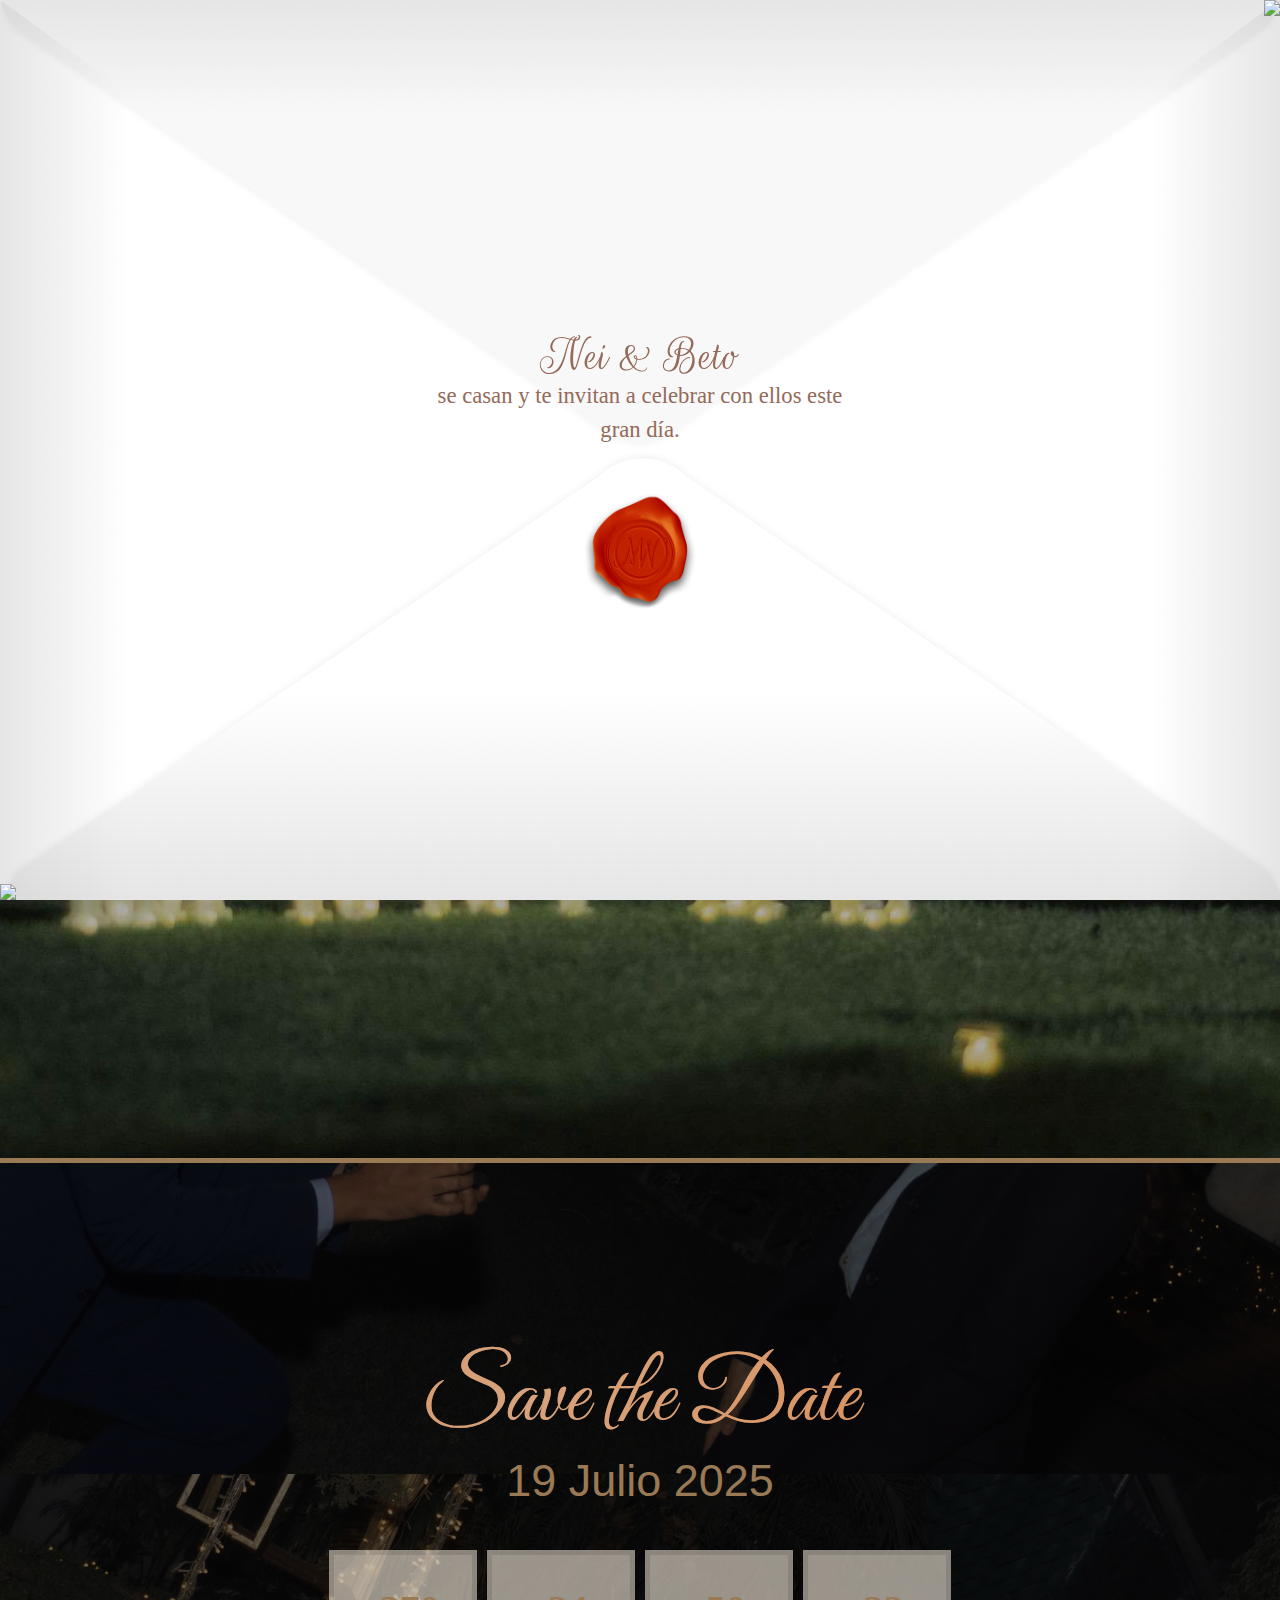
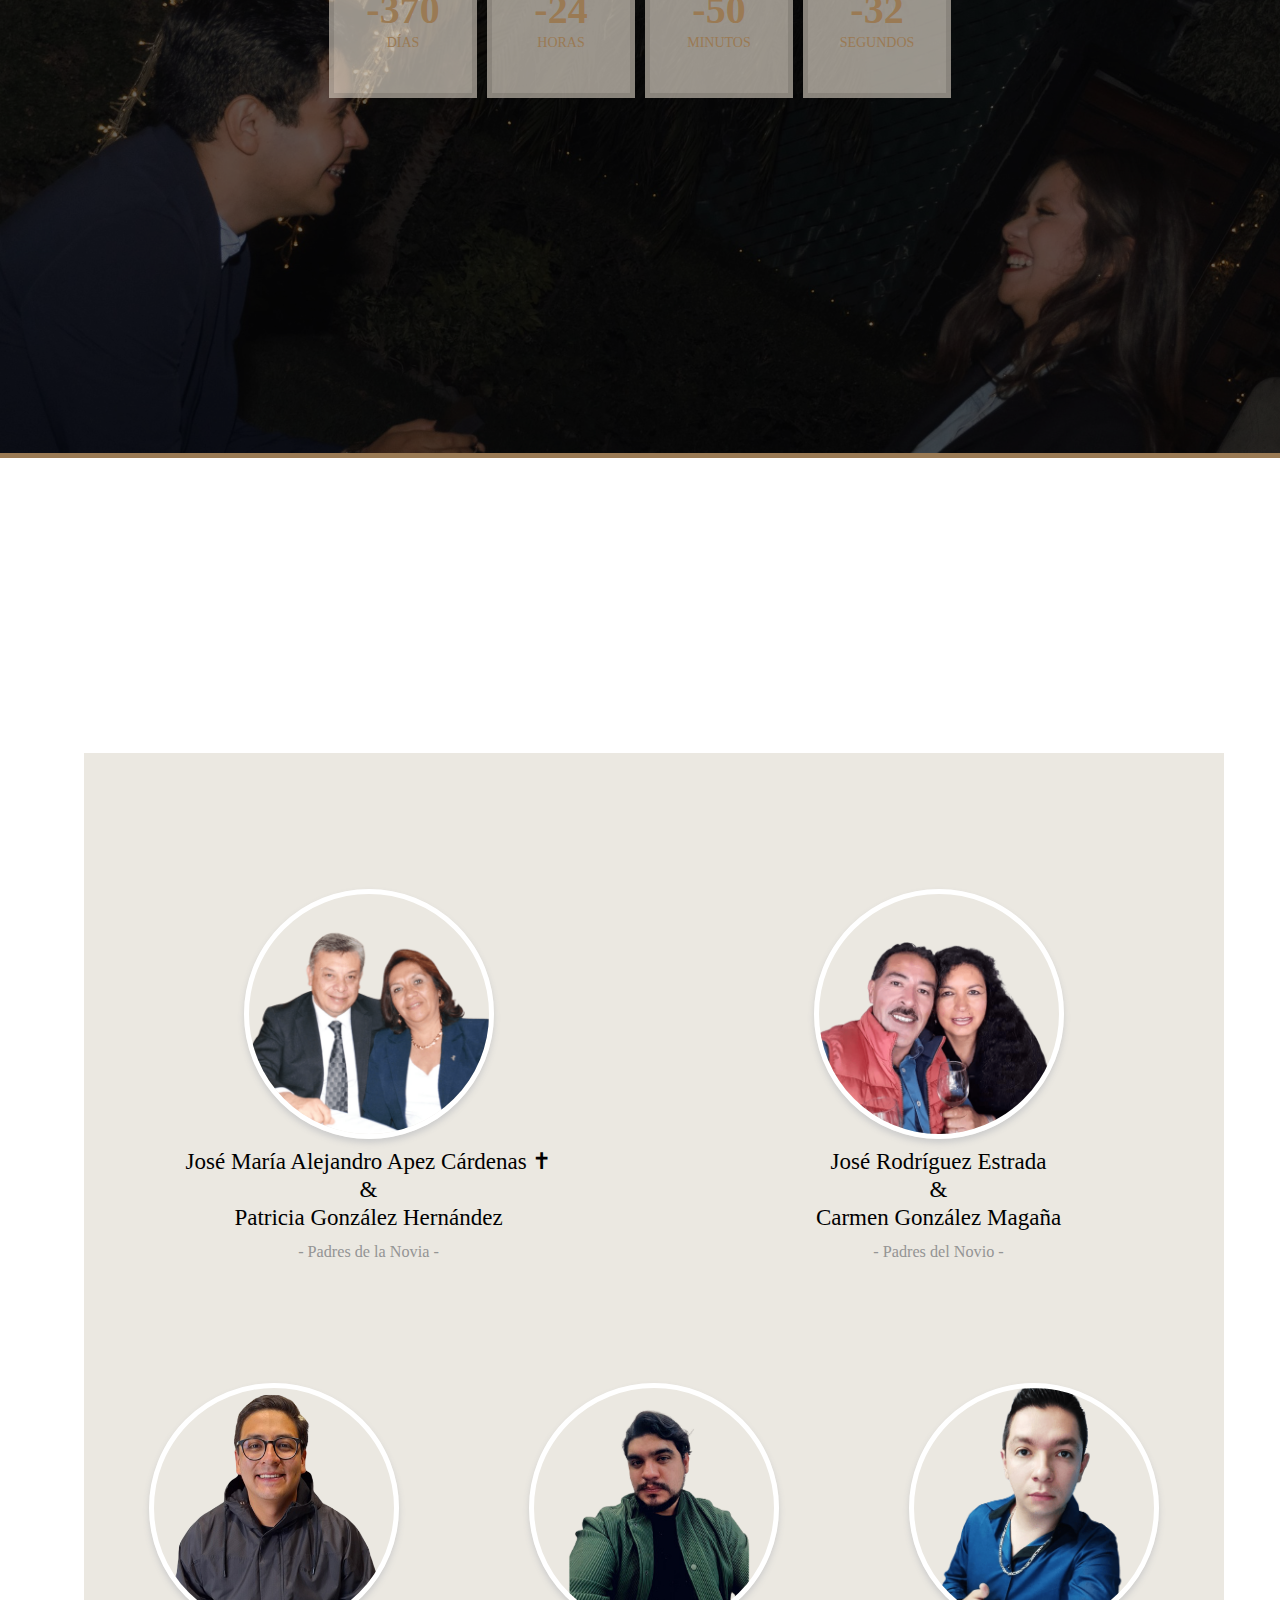
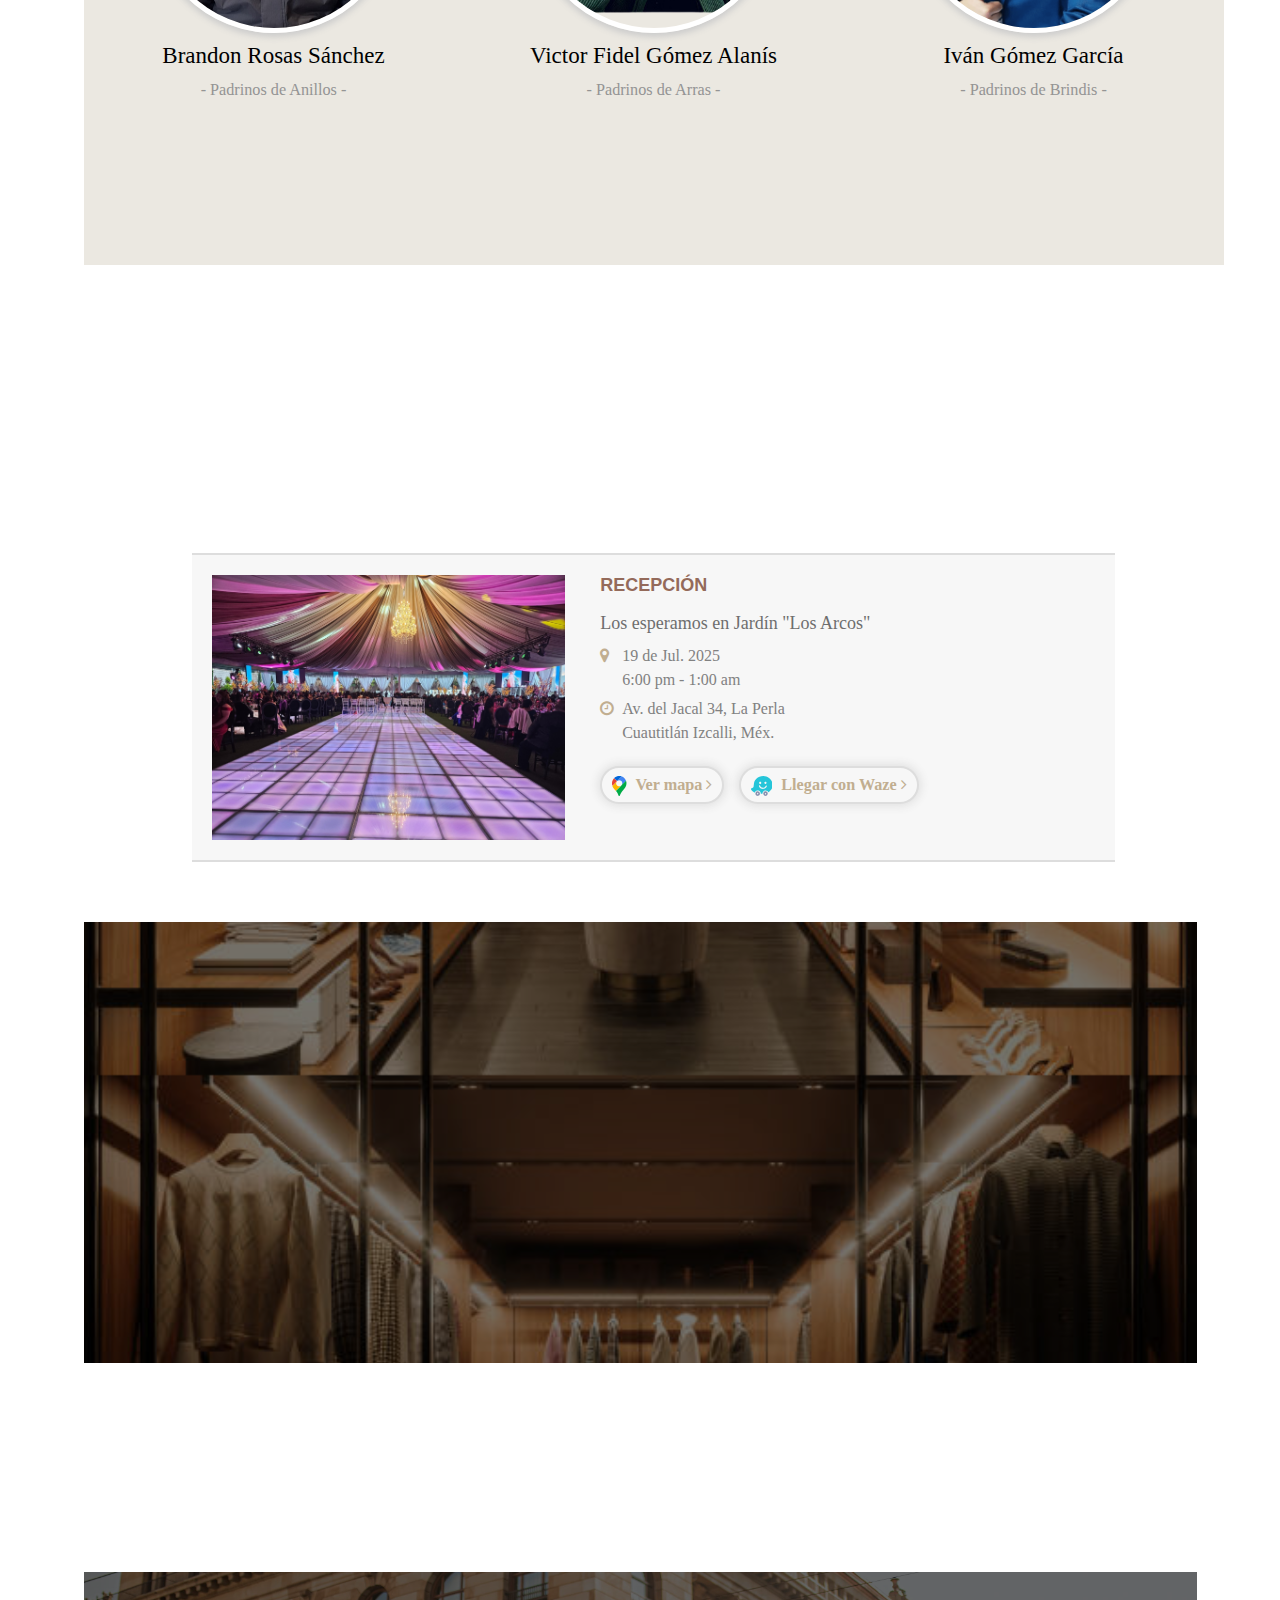
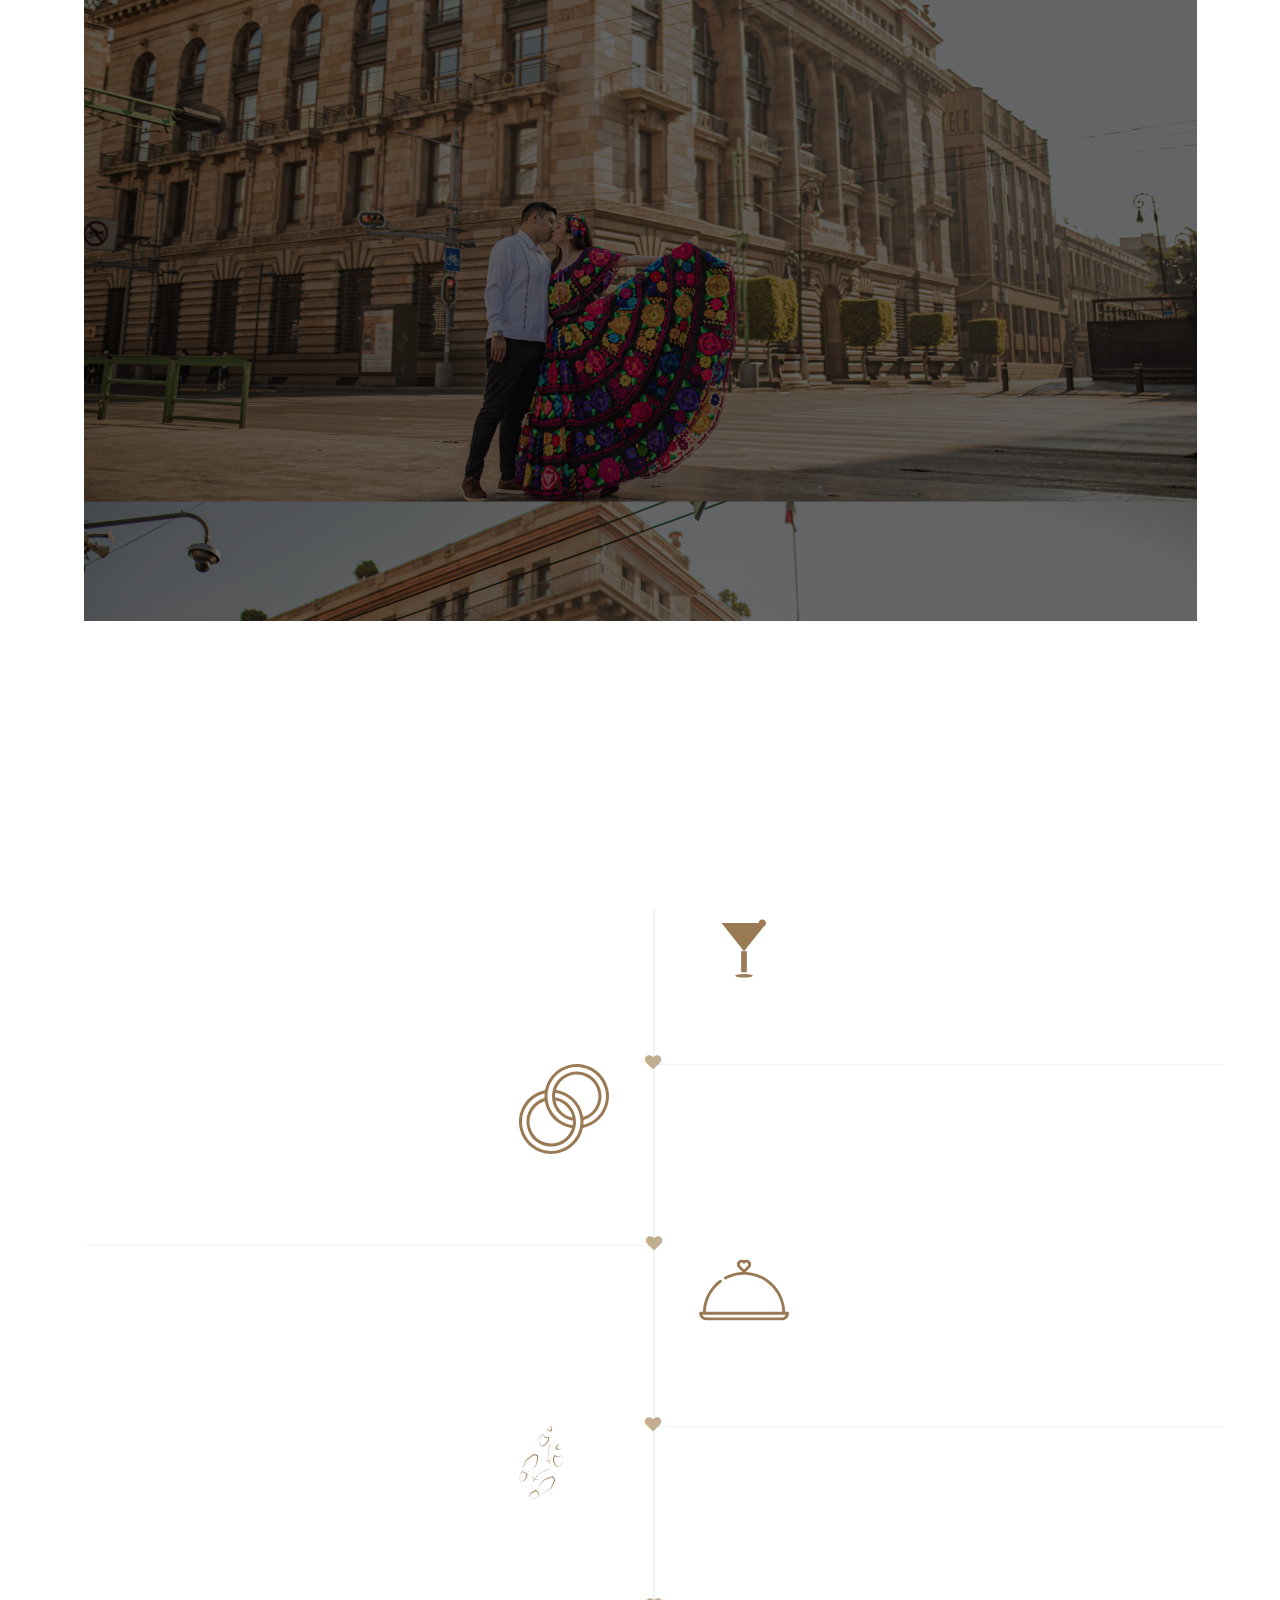
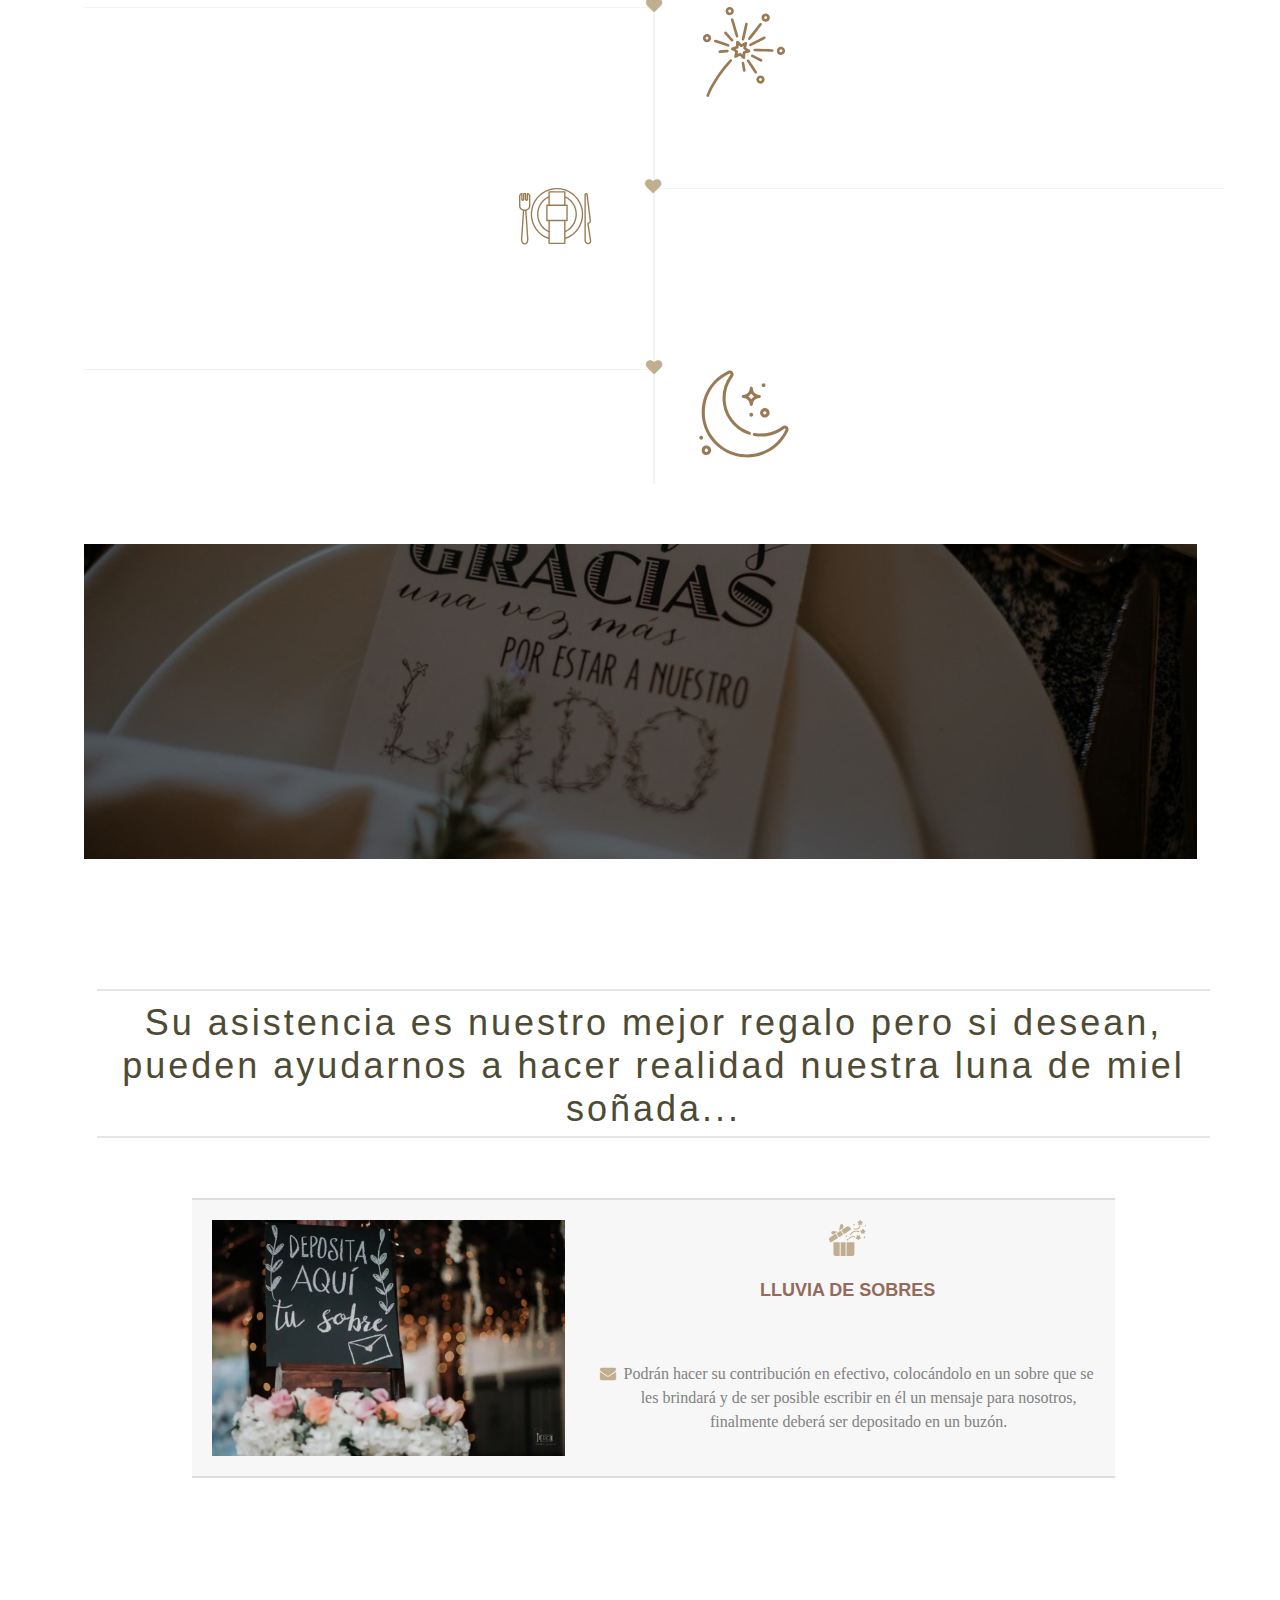
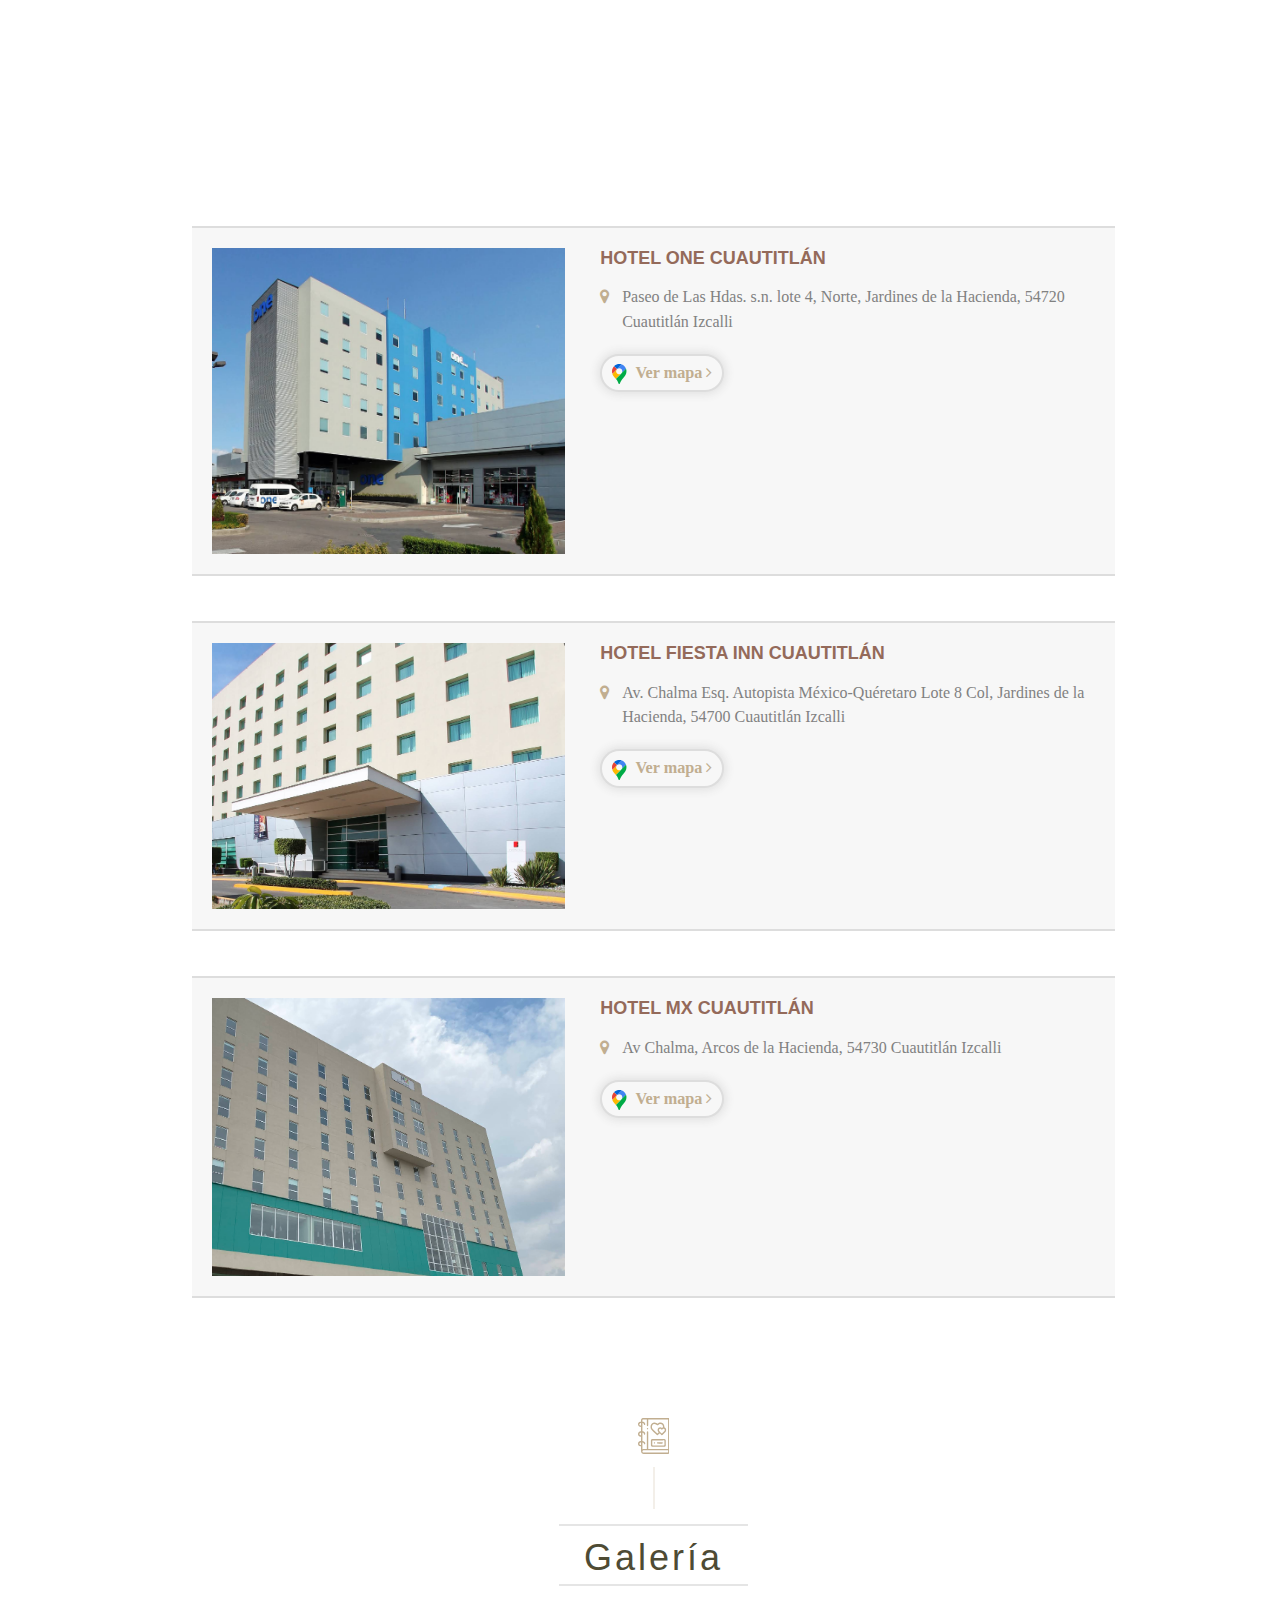
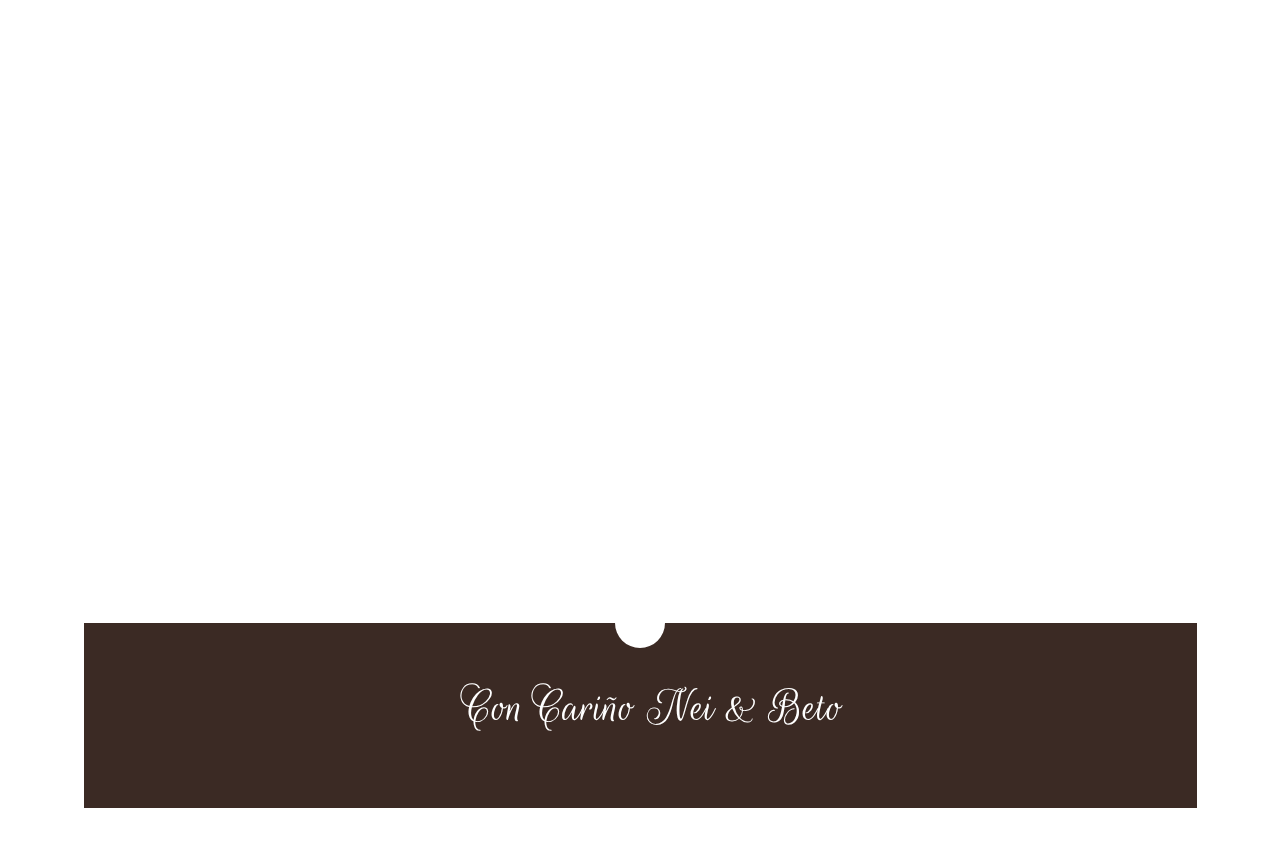
==== index.html @ 464467b0 "Add files via upload" ====
<!DOCTYPE html>

<html lang="en" id="main_page" class=""><head><meta http-equiv="Content-Type" content="text/html; charset=UTF-8"><style>.jquery-ripples { position: relative; z-index: 0; }</style>
    <!-- Meta Tags -->
    
    <meta http-equiv="X-UA-Compatible" content="IE=edge">
    <meta name="viewport" content="width=device-width, initial-scale=1">

    <!-- Page Title -->
    <title> Nei & Beto Wedding </title>
    
    <!--Owl Carousel Try-->
    <link rel="stylesheet" href="https://cdnjs.cloudflare.com/ajax/libs/OwlCarousel2/2.3.4/assets/owl.carousel.min.css" />
    

    <!-- Favicon and Touch Icons -->
    <link href="./images/favicon/favicon.png" rel="shortcut icon" type="image/png">
    <link href="./images/favicon/apple-touch-icon.png" rel="apple-touch-icon">
    <link href="./images/favicon/apple-touch-icon-72x72.png" rel="apple-touch-icon" sizes="72x72">
    <link href="./images/favicon/apple-touch-icon-114x114.png" rel="apple-touch-icon" sizes="114x114">
    <link href="./images/favicon/apple-touch-icon-144x144.png" rel="apple-touch-icon" sizes="144x144">

    <!-- Google Fonts -->
    <link rel="preconnect" href="https://fonts.googleapis.com/">
    <link rel="preconnect" href="https://fonts.gstatic.com/" crossorigin="">
    <link href="https://fonts.googleapis.com/css2?family=Great+Vibes&amp;display=swap" rel="stylesheet">
    <link href="https://fonts.googleapis.com/css2?family=Rouge+Script&display=swap" rel="stylesheet">
    <link href="./files/css2(1)" rel="stylesheet">

    <!-- Icon fonts -->
    <link href="https://cdnjs.cloudflare.com/ajax/libs/font-awesome/4.7.0/css/font-awesome.min.css" rel="stylesheet">
    <!--
    <link href="./files/font-awesome(1).min.css" rel="stylesheet">
    -->
    <link href="./files/flaticon.css" rel="stylesheet">

    <!-- Bootstrap core CSS -->
    <link href="./files/bootstrap.min.css" rel="stylesheet">

    <!-- Plugins for this template -->
    <link href="./files/animate.css" rel="stylesheet">
    <link href="files/owl.carousel.css" rel="stylesheet">
    <link href="files/owl.theme.css" rel="stylesheet">
    <link href="./files/slick.css" rel="stylesheet">
    <link href="./files/slick-theme.css" rel="stylesheet">
    <link href="./files/owl.transitions.css" rel="stylesheet">
    <link href="./files/jquery.fancybox.css" rel="stylesheet">
    <link href="./files/magnific-popup.css" rel="stylesheet">
    
    <!--===  FONTS ===-->
	<link href="./files/css" rel="stylesheet">
	<link rel="preconnect" href="https://fonts.googleapis.com/">
	<link rel="preconnect" href="https://fonts.gstatic.com/" crossorigin="">
	<link href="./files/css2(2)" rel="stylesheet">
	<link href="./files/css2(3)" rel="stylesheet">

        <!--=== OPENGRAPH ===-->
    <meta property="og:title" content="Boda Nei & Beto">
    <meta property="og:site_name" content="Boda Nei & Beto">
    <meta property="og:url" content=".">
    <meta property="og:description" content="">
    <meta property="og:type" content="website">
    <meta property="og:image" content="./og/logo1.jpg">

    <!-- Custom styles for this template -->
    <link href="./files/style.css" rel="stylesheet">
    <link href="./files/mw-custom.css" rel="stylesheet">
    <!--<link href="css/mw-custom-scss.css" rel="stylesheet">-->

    <!-- HTML5 shim and Respond.js for IE8 support of HTML5 elements and media queries -->
    <!--[if lt IE 9]>
    <script src="https://oss.maxcdn.com/html5shiv/3.7.3/html5shiv.min.js"></script>
    <script src="https://oss.maxcdn.com/respond/1.4.2/respond.min.js"></script>
    <![endif]-->

<style type="text/css">.fancybox-margin{margin-right:0px;}</style></head>
<style type="text/css"> span.PIN_1741152895311_embed_grid { 
  width: 100%;
  max-width: 257px;
  min-width: 140px;
  display: inline-block;
  border: 1px solid rgba(0,0,0,.1);
  border-radius: 16px;
  overflow: hidden;
  font: 12px "Helvetica Neue", Helvetica, arial, sans-serif;
  color: rgb(54, 54, 54);
  box-sizing: border-box;
  background: #fff;
  cursor: pointer;
  -webkit-font-smoothing: antialiased;
}
 span.PIN_1741152895311_embed_grid * { 
  display: block;
  position: relative;
  font: inherit;
  cursor: inherit;
  color: inherit;
  box-sizing: inherit;
  margin: 0;
  padding: 0;
  text-align: left;
}
 span.PIN_1741152895311_embed_grid .PIN_1741152895311_hd { 
  height: 55px;
}
 span.PIN_1741152895311_embed_grid .PIN_1741152895311_hd .PIN_1741152895311_img { 
  position: absolute;
  top: 10px;
  left: 10px;
  height: 36px;
  width: 36px;
  border-radius: 18px;
  background: transparent url () 0 0 no-repeat;
  background-size: cover;
}
 span.PIN_1741152895311_embed_grid .PIN_1741152895311_hd .PIN_1741152895311_pinner { 
  white-space: nowrap;
  overflow: hidden;
  text-overflow: ellipsis;
  width: 75%;
  position: absolute;
  top: 20px;
  left: 56px;
  font-size: 14px;
  font-weight: bold;
}
 span.PIN_1741152895311_embed_grid .PIN_1741152895311_bd { 
  padding: 0 10px;
  -moz-scrollbars: none;
  -ms-overflow-style: none;
  overflow-x: hidden;
  overflow-y: auto;
}
 span.PIN_1741152895311_embed_grid .PIN_1741152895311_bd .PIN_1741152895311_ct { 
  width: 100%;
  height: auto;
}
 span.PIN_1741152895311_embed_grid .PIN_1741152895311_bd .PIN_1741152895311_ct .PIN_1741152895311_col { 
  display: inline-block;
  width: 100%;
  padding: 1px;
  vertical-align: top;
  min-width: 60px;
}
 span.PIN_1741152895311_embed_grid .PIN_1741152895311_bd .PIN_1741152895311_ct .PIN_1741152895311_col .PIN_1741152895311_img { 
  margin: 0;
  display: inline-block;
  width: 100%;
  background: transparent url() 0 0 no-repeat;
  background-size: cover;
  border-radius: 8px;
}
 span.PIN_1741152895311_embed_grid .PIN_1741152895311_ft { 
  padding: 10px;
}
 span.PIN_1741152895311_embed_grid .PIN_1741152895311_ft .PIN_1741152895311_button { 
  border-radius: 16px;
  text-align: center;
  background-color: #efefef;
  border: 1px solid #efefef;
  position: relative;
  display: block;
  overflow: hidden;
  height: 32px;
  width: 100%;
  min-width: 70px;
  padding: 0 3px;
}
 span.PIN_1741152895311_embed_grid .PIN_1741152895311_ft .PIN_1741152895311_button .PIN_1741152895311_label { 
  position: absolute;
  left: 0;
  width: 100%;
  text-align: center;
}
 span.PIN_1741152895311_embed_grid .PIN_1741152895311_ft .PIN_1741152895311_button .PIN_1741152895311_label.PIN_1741152895311_top { 
  top: 0;
}
 span.PIN_1741152895311_embed_grid .PIN_1741152895311_ft .PIN_1741152895311_button .PIN_1741152895311_label.PIN_1741152895311_bottom { 
  bottom: 0;
}
 span.PIN_1741152895311_embed_grid .PIN_1741152895311_ft .PIN_1741152895311_button .PIN_1741152895311_label .PIN_1741152895311_string { 
  white-space: pre;
  color: #746d6a;
  font-size: 13px;
  font-weight: bold;
  vertical-align: top;
  display: inline-block;
  height: 32px;
  line-height: 32px;
}
 span.PIN_1741152895311_embed_grid .PIN_1741152895311_ft .PIN_1741152895311_button .PIN_1741152895311_label .PIN_1741152895311_logo { 
  display: inline-block;
  vertical-align: bottom;
  height: 32px;
  width: 80px;
  background: transparent url([data-uri]) 50% 50% no-repeat;
  background-size: contain;
}
 span.PIN_1741152895311_embed_grid .PIN_1741152895311_ft .PIN_1741152895311_button:hover { 
  border: 1px solid rgba(0,0,0,.1);
}
 span.PIN_1741152895311_embed_grid.PIN_1741152895311_noscroll .PIN_1741152895311_bd { 
  overflow: hidden;
}
 span.PIN_1741152895311_embed_grid.PIN_1741152895311_board .PIN_1741152895311_hd .PIN_1741152895311_pinner { 
  top: 10px;
}
 span.PIN_1741152895311_embed_grid.PIN_1741152895311_board .PIN_1741152895311_hd .PIN_1741152895311_board { 
  white-space: nowrap;
  overflow: hidden;
  text-overflow: ellipsis;
  width: 75%;
  position: absolute;
  bottom: 10px;
  left: 56px;
  color: #363636;
  font-size: 12px;
}
 span.PIN_1741152895311_embed_grid.PIN_1741152895311_c2 { 
  max-width: 494px;
  min-width: 140px;
}
 span.PIN_1741152895311_embed_grid.PIN_1741152895311_c2 .PIN_1741152895311_bd .PIN_1741152895311_ct .PIN_1741152895311_col { 
  width: 50%;
}
 span.PIN_1741152895311_embed_grid.PIN_1741152895311_c3 { 
  max-width: 731px;
  min-width: 200px;
}
 span.PIN_1741152895311_embed_grid.PIN_1741152895311_c3 .PIN_1741152895311_bd .PIN_1741152895311_ct .PIN_1741152895311_col { 
  width: 33.33%;
}
 span.PIN_1741152895311_embed_grid.PIN_1741152895311_c4 { 
  max-width: 968px;
  min-width: 260px;
}
 span.PIN_1741152895311_embed_grid.PIN_1741152895311_c4 .PIN_1741152895311_bd .PIN_1741152895311_ct .PIN_1741152895311_col { 
  width: 25%;
}
 span.PIN_1741152895311_embed_grid.PIN_1741152895311_c5 { 
  max-width: 1205px;
  min-width: 320px;
}
 span.PIN_1741152895311_embed_grid.PIN_1741152895311_c5 .PIN_1741152895311_bd .PIN_1741152895311_ct .PIN_1741152895311_col { 
  width: 20%;
}
 span.PIN_1741152895311_embed_grid.PIN_1741152895311_c6 { 
  max-width: 1442px;
  min-width: 380px;
}
 span.PIN_1741152895311_embed_grid.PIN_1741152895311_c6 .PIN_1741152895311_bd .PIN_1741152895311_ct .PIN_1741152895311_col { 
  width: 16.66%;
}
 span.PIN_1741152895311_embed_grid.PIN_1741152895311_c7 { 
  max-width: 1679px;
  min-width: 440px;
}
 span.PIN_1741152895311_embed_grid.PIN_1741152895311_c7 .PIN_1741152895311_bd .PIN_1741152895311_ct .PIN_1741152895311_col { 
  width: 14.28%;
}
 span.PIN_1741152895311_embed_grid.PIN_1741152895311_c8 { 
  max-width: 1916px;
  min-width: 500px;
}
 span.PIN_1741152895311_embed_grid.PIN_1741152895311_c8 .PIN_1741152895311_bd .PIN_1741152895311_ct .PIN_1741152895311_col { 
  width: 12.5%;
}
 span.PIN_1741152895311_embed_grid.PIN_1741152895311_c9 { 
  max-width: 2153px;
  min-width: 560px;
}
 span.PIN_1741152895311_embed_grid.PIN_1741152895311_c9 .PIN_1741152895311_bd .PIN_1741152895311_ct .PIN_1741152895311_col { 
  width: 11.11%;
}
 span.PIN_1741152895311_embed_grid.PIN_1741152895311_c10 { 
  max-width: 2390px;
  min-width: 620px;
}
 span.PIN_1741152895311_embed_grid.PIN_1741152895311_c10 .PIN_1741152895311_bd .PIN_1741152895311_ct .PIN_1741152895311_col { 
  width: 10%;
}
 span.PIN_1741152895311_embed_pin { 
  min-width: 160px;
  max-width: 236px;
  width: 100%;
  border-radius: 16px;
  font: 12px "SF Pro", "Helvetica Neue", Helvetica, arial, sans-serif;
  display: inline-block;
  background: rgba(0,0,0,.1);
  overflow: hidden;
  border: 1px solid rgba(0,0,0,.1);
  box-sizing: border-box;
  -webkit-font-smoothing: antialiased;
  -webkit-osx-font-smoothing: grayscale;
}
 span.PIN_1741152895311_embed_pin * { 
  display: block;
  position: relative;
  font: inherit;
  cursor: inherit;
  color: inherit;
  box-sizing: inherit;
  margin: 0;
  padding: 0;
  text-align: left;
}
 span.PIN_1741152895311_embed_pin .PIN_1741152895311_pages { 
  height: 100%;
  width: 100%;
  display: block;
  position: relative;
  overflow: hidden;
}
 span.PIN_1741152895311_embed_pin .PIN_1741152895311_pages .PIN_1741152895311_page { 
  position: absolute;
  left: 0;
  transition-property: left;
  transition-duration: .25s;
  transition-timing-function: ease-in;
  height: inherit;
  width: inherit;
}
 span.PIN_1741152895311_embed_pin .PIN_1741152895311_pages .PIN_1741152895311_page.PIN_1741152895311_past { 
  left: -100%;
}
 span.PIN_1741152895311_embed_pin .PIN_1741152895311_pages .PIN_1741152895311_page.PIN_1741152895311_future { 
  left: 100%;
}
 span.PIN_1741152895311_embed_pin .PIN_1741152895311_pages .PIN_1741152895311_page .PIN_1741152895311_blocks { 
  height: inherit;
  width: inherit;
  overflow: hidden;
}
 span.PIN_1741152895311_embed_pin .PIN_1741152895311_pages .PIN_1741152895311_page .PIN_1741152895311_blocks .PIN_1741152895311_block { 
  position: absolute;
  height: 100%;
  width: 100%;
  overflowX: hidden;
}
 span.PIN_1741152895311_embed_pin .PIN_1741152895311_pages .PIN_1741152895311_page .PIN_1741152895311_blocks .PIN_1741152895311_block .PIN_1741152895311_container { 
  position: absolute;
  width: 100%;
}
 span.PIN_1741152895311_embed_pin .PIN_1741152895311_pages .PIN_1741152895311_page .PIN_1741152895311_blocks .PIN_1741152895311_block .PIN_1741152895311_container.PIN_1741152895311_top { 
  top: 0;
}
 span.PIN_1741152895311_embed_pin .PIN_1741152895311_pages .PIN_1741152895311_page .PIN_1741152895311_blocks .PIN_1741152895311_block .PIN_1741152895311_container.PIN_1741152895311_middle { 
  top: 50%;
  transform: translateY(-50%);
}
 span.PIN_1741152895311_embed_pin .PIN_1741152895311_pages .PIN_1741152895311_page .PIN_1741152895311_blocks .PIN_1741152895311_block .PIN_1741152895311_container.PIN_1741152895311_bottom { 
  bottom: 0;
}
 span.PIN_1741152895311_embed_pin .PIN_1741152895311_pages .PIN_1741152895311_page .PIN_1741152895311_blocks .PIN_1741152895311_block .PIN_1741152895311_container.PIN_1741152895311_left { 
  text-align: left;
}
 span.PIN_1741152895311_embed_pin .PIN_1741152895311_pages .PIN_1741152895311_page .PIN_1741152895311_blocks .PIN_1741152895311_block .PIN_1741152895311_container.PIN_1741152895311_center { 
  text-align: center;
}
 span.PIN_1741152895311_embed_pin .PIN_1741152895311_pages .PIN_1741152895311_page .PIN_1741152895311_blocks .PIN_1741152895311_block .PIN_1741152895311_container.PIN_1741152895311_right { 
  text-align: right;
}
 span.PIN_1741152895311_embed_pin .PIN_1741152895311_pages .PIN_1741152895311_page .PIN_1741152895311_blocks .PIN_1741152895311_block .PIN_1741152895311_container .PIN_1741152895311_paragraph { 
  text-align: inherit;
  display: inline;
  word-break: break-word;
  font-size: 16px;
  line-height: 1.24em;
  border-radius: 3px;
  padding: 0.1em 0.2em;
}
 span.PIN_1741152895311_embed_pin .PIN_1741152895311_pages .PIN_1741152895311_page .PIN_1741152895311_blocks .PIN_1741152895311_block .PIN_1741152895311_container _video { 
  position: absolute;
  height: 100%;
  width: auto;
  left: 50%;
  transform: translateX(-50%);
}
 span.PIN_1741152895311_embed_pin .PIN_1741152895311_pages .PIN_1741152895311_page .PIN_1741152895311_blocks .PIN_1741152895311_block .PIN_1741152895311_container.PIN_1741152895311_video { 
  height: 100%;
}
 span.PIN_1741152895311_embed_pin .PIN_1741152895311_pages .PIN_1741152895311_page .PIN_1741152895311_blocks .PIN_1741152895311_block .PIN_1741152895311_image { 
  position: absolute;
  height: 100%;
  width: 100%;
  background-position: 50% 50%;
  background-repeat: no-repeat;
}
 span.PIN_1741152895311_embed_pin .PIN_1741152895311_pages .PIN_1741152895311_page .PIN_1741152895311_blocks .PIN_1741152895311_block .PIN_1741152895311_image.PIN_1741152895311_containMe { 
  background-size: contain;
}
 span.PIN_1741152895311_embed_pin .PIN_1741152895311_pages .PIN_1741152895311_page .PIN_1741152895311_blocks .PIN_1741152895311_block .PIN_1741152895311_image.PIN_1741152895311_coverMe { 
  background-size: cover;
}
 span.PIN_1741152895311_embed_pin .PIN_1741152895311_pages .PIN_1741152895311_page .PIN_1741152895311_blocks .PIN_1741152895311_block video { 
  position: absolute;
  height: 100%;
  width: auto;
  left: 50%;
  transform: translateX(-50%);
}
 span.PIN_1741152895311_embed_pin .PIN_1741152895311_pages .PIN_1741152895311_page .PIN_1741152895311_blocks .PIN_1741152895311_block video.PIN_1741152895311_isNative { 
  width: 100%;
}
 span.PIN_1741152895311_embed_pin .PIN_1741152895311_pages .PIN_1741152895311_overlay { 
  position: absolute;
  height: 100%;
  width: 100%;
  opacity: .001;
  background: rgba(0,0,0,.03);
  cursor: pointer;
  user-select: none;
}
 span.PIN_1741152895311_embed_pin .PIN_1741152895311_pages .PIN_1741152895311_overlay .PIN_1741152895311_repin { 
  position: absolute;
  top: 12px;
  right: 12px;
  height: 40px;
  color: #fff;
  background: #e60023 url([data-uri]) 10px 50% no-repeat;
  background-size: 18px 18px;
  text-indent: 36px;
  font-size: 14px;
  line-height: 40px;
  font-weight: bold;
  border-radius: 20px;
  padding: 0 12px 0 0;
  width: auto;
  z-index: 2;
}
 span.PIN_1741152895311_embed_pin .PIN_1741152895311_pages .PIN_1741152895311_overlay .PIN_1741152895311_price { 
  position: absolute;
  top: 12px;
  left: 12px;
  height: 40px;
  background: rgba(255,255,255,.9);
  font-size: 14px;
  line-height: 40px;
  font-weight: bold;
  border-radius: 20px;
  padding: 0 12px;
  width: auto;
  z-index: 2;
}
 span.PIN_1741152895311_embed_pin .PIN_1741152895311_pages .PIN_1741152895311_overlay .PIN_1741152895311_controls { 
  position: absolute;
  height: 64px;
  width: 64px;
  top: 50%;
  left: 50%;
  margin-top: -32px;
  margin-left: -32px;
}
 span.PIN_1741152895311_embed_pin .PIN_1741152895311_pages .PIN_1741152895311_overlay .PIN_1741152895311_controls .PIN_1741152895311_play { 
  background: rgba(0,0,0,.8) url([data-uri]) 50% 50% no-repeat;
}
 span.PIN_1741152895311_embed_pin .PIN_1741152895311_pages .PIN_1741152895311_overlay .PIN_1741152895311_controls .PIN_1741152895311_pause { 
  background: rgba(0,0,0,.8) url([data-uri]) 50% 50% no-repeat;
}
 span.PIN_1741152895311_embed_pin .PIN_1741152895311_pages .PIN_1741152895311_overlay .PIN_1741152895311_controls .PIN_1741152895311_pause,  span.PIN_1741152895311_embed_pin .PIN_1741152895311_pages .PIN_1741152895311_overlay .PIN_1741152895311_controls .PIN_1741152895311_play { 
  position: absolute;
  display: block;
  height: 64px;
  width: 64px;
  border-radius: 32px;
}
 span.PIN_1741152895311_embed_pin .PIN_1741152895311_pages .PIN_1741152895311_overlay .PIN_1741152895311_nav { 
  user-select: none;
  position: absolute;
  height: 100%;
  width: 20%;
  background: transparent url() 0 0 no-repeat;
  background-size: 24px 24px;
  z-index: 1;
}
 span.PIN_1741152895311_embed_pin .PIN_1741152895311_pages .PIN_1741152895311_overlay .PIN_1741152895311_nav.PIN_1741152895311_forward,  span.PIN_1741152895311_embed_pin .PIN_1741152895311_pages .PIN_1741152895311_overlay .PIN_1741152895311_nav.PIN_1741152895311_forward_noop { 
  right: 0;
}
 span.PIN_1741152895311_embed_pin .PIN_1741152895311_pages .PIN_1741152895311_overlay .PIN_1741152895311_nav.PIN_1741152895311_backward,  span.PIN_1741152895311_embed_pin .PIN_1741152895311_pages .PIN_1741152895311_overlay .PIN_1741152895311_nav.PIN_1741152895311_backward_noop { 
  left: 0;
}
 span.PIN_1741152895311_embed_pin .PIN_1741152895311_pages .PIN_1741152895311_overlay .PIN_1741152895311_nav.PIN_1741152895311_forward { 
  background-image: url([data-uri]);
  background-position: 100% 50%;
}
 span.PIN_1741152895311_embed_pin .PIN_1741152895311_pages .PIN_1741152895311_overlay .PIN_1741152895311_nav.PIN_1741152895311_backward { 
  background-image: url([data-uri]);
  background-position: 0 50%;
}
 span.PIN_1741152895311_embed_pin .PIN_1741152895311_pages .PIN_1741152895311_overlay .PIN_1741152895311_progress { 
  position: absolute;
  bottom: 0;
  left: 0;
  height: 36px;
  width: 100%;
  background: linear-gradient(rgba(0,0,0,0), rgba(0,0,0,.2));
  text-align: center;
}
 span.PIN_1741152895311_embed_pin .PIN_1741152895311_pages .PIN_1741152895311_overlay .PIN_1741152895311_progress .PIN_1741152895311_indicator { 
  display: inline-block;
  height: 8px;
  width: 8px;
  margin: 16px 2px 0;
  background: rgba(255,255,255,.5);
  border-radius: 50%;
}
 span.PIN_1741152895311_embed_pin .PIN_1741152895311_pages .PIN_1741152895311_overlay .PIN_1741152895311_progress .PIN_1741152895311_indicator.PIN_1741152895311_current { 
  background: #fff;
}
 span.PIN_1741152895311_embed_pin .PIN_1741152895311_pages .PIN_1741152895311_overlay:hover { 
  opacity: 1;
}
 span.PIN_1741152895311_embed_pin .PIN_1741152895311_footer { 
  position: relative;
  display: block;
  height: 96px;
  padding: 16px;
  color: #333;
  background: #fff;
}
 span.PIN_1741152895311_embed_pin .PIN_1741152895311_footer .PIN_1741152895311_container { 
  position: relative;
  display: block;
  width: 100%;
  height: 100%;
  background: #fff;
}
 span.PIN_1741152895311_embed_pin .PIN_1741152895311_footer .PIN_1741152895311_container .PIN_1741152895311_title { 
  position: absolute;
  left: 0px;
  right: 0px;
  font-size: 16px;
  font-weight: bold;
  overflow: hidden;
  white-space: pre;
  text-overflow: ellipsis;
}
 span.PIN_1741152895311_embed_pin .PIN_1741152895311_footer .PIN_1741152895311_container .PIN_1741152895311_avatar { 
  position: absolute;
  bottom: 0;
  left: 0;
  height: 30px;
  width: 30px;
  border-radius: 50%;
  background: transparent url() 0 0 no-repeat;
  background-size: cover;
  box-shadow: 0 0 1px rgba(0,0,0,.5);
}
 span.PIN_1741152895311_embed_pin .PIN_1741152895311_footer .PIN_1741152895311_container .PIN_1741152895311_deets { 
  position: absolute;
  left: 40px;
  right: 0px;
  bottom: 0px;
  height: 30px;
}
 span.PIN_1741152895311_embed_pin .PIN_1741152895311_footer .PIN_1741152895311_container .PIN_1741152895311_deets span { 
  left: 0px;
  right: 0px;
  position: absolute;
  font-size: 12px;
  overflow: hidden;
  white-space: pre;
  text-overflow: ellipsis;
}
 span.PIN_1741152895311_embed_pin .PIN_1741152895311_footer .PIN_1741152895311_container .PIN_1741152895311_deets .PIN_1741152895311_topline { 
  top: 0;
}
 span.PIN_1741152895311_embed_pin .PIN_1741152895311_footer .PIN_1741152895311_container .PIN_1741152895311_deets .PIN_1741152895311_bottomline { 
  bottom: 0;
}
 span.PIN_1741152895311_embed_pin .PIN_1741152895311_footer::after { 
  content: "------------------------------------------------------------------------------------------------------------------------";
  display: block;
  height: 1px;
  line-height: 1px;
  color: transparent;
}
 span.PIN_1741152895311_embed_pin .PIN_1741152895311_footer.PIN_1741152895311_uno .PIN_1741152895311_container .PIN_1741152895311_deets .PIN_1741152895311_topline { 
  top: 8px;
}
 span.PIN_1741152895311_embed_pin .PIN_1741152895311_footer.PIN_1741152895311_uno .PIN_1741152895311_container .PIN_1741152895311_deets .PIN_1741152895311_bottomline { 
  display: none;
}
 span.PIN_1741152895311_embed_pin.PIN_1741152895311_fresh .PIN_1741152895311_pages .PIN_1741152895311_overlay { 
  opacity: 1;
}
 span.PIN_1741152895311_embed_pin.PIN_1741152895311_medium { 
  min-width: 236px;
  max-width: 345px;
  border-radius: 24px;
}
 span.PIN_1741152895311_embed_pin.PIN_1741152895311_medium .PIN_1741152895311_pages .PIN_1741152895311_page .PIN_1741152895311_blocks .PIN_1741152895311_block .PIN_1741152895311_container .PIN_1741152895311_paragraph { 
  font-size: 21px;
  line-height: 1.23em;
  border-radius: 5px;
  padding: 2px 3px;
}
 span.PIN_1741152895311_embed_pin.PIN_1741152895311_medium .PIN_1741152895311_pages .PIN_1741152895311_overlay .PIN_1741152895311_progress .PIN_1741152895311_indicator { 
  margin: 16px 4px 0;
}
 span.PIN_1741152895311_embed_pin.PIN_1741152895311_large { 
  min-width: 346px;
  max-width: 600px;
  border-radius: 36px;
}
 span.PIN_1741152895311_embed_pin.PIN_1741152895311_large .PIN_1741152895311_pages .PIN_1741152895311_page .PIN_1741152895311_blocks .PIN_1741152895311_block .PIN_1741152895311_container .PIN_1741152895311_paragraph { 
  font-size: 27px;
  line-height: 1.11em;
  border-radius: 5px;
  padding: 3px 4.5px;
}
 span.PIN_1741152895311_embed_pin.PIN_1741152895311_large .PIN_1741152895311_pages .PIN_1741152895311_overlay .PIN_1741152895311_progress .PIN_1741152895311_indicator { 
  margin: 16px 4px 0;
}
 span.PIN_1741152895311_embed_pin.PIN_1741152895311_atStart .PIN_1741152895311_pages .PIN_1741152895311_overlay .PIN_1741152895311_backward { 
  display: none;
}
 span.PIN_1741152895311_embed_pin.PIN_1741152895311_atEnd .PIN_1741152895311_pages .PIN_1741152895311_overlay .PIN_1741152895311_forward { 
  display: none;
}
 .PIN_1741152895311_button_follow { 
  display: inline-block;
  color: #363636;
  box-sizing: border-box;
  box-shadow: inset 0 0 1px #888;
  border-radius: 3px;
  font: bold 11px/20px "Helvetica Neue", Helvetica, arial, sans-serif !important;
  cursor: pointer;
  -webkit-font-smoothing: antialiased;
  height: 20px;
  padding: 0 4px 0 20px;
  background-color: #efefef;
  position: relative;
  white-space: nowrap;
  vertical-align: baseline;
}
 .PIN_1741152895311_button_follow:hover { 
  box-shadow: inset 0 0 1px #000;
}
 .PIN_1741152895311_button_follow::after { 
  content: "";
  position: absolute;
  height: 14px;
  width: 14px;
  top: 3px;
  left: 3px;
  background: transparent url([data-uri]) 0 0 no-repeat;
  background-size: 14px 14px;
}
 .PIN_1741152895311_button_follow.PIN_1741152895311_tall { 
  height: 26px;
  line-height: 26px;
  font-size: 13px;
  padding: 0 6px 0 25px;
  border-radius: 3px;
}
 .PIN_1741152895311_button_follow.PIN_1741152895311_tall::after { 
  height: 18px;
  width: 18px;
  top: 4px;
  left: 4px;
  background-size: 18px 18px;
}
 .PIN_1741152895311_button_pin { 
  cursor: pointer;
  display: inline-block;
  box-sizing: border-box;
  box-shadow: inset 0 0 1px #888;
  border-radius: 3px;
  height: 20px;
  width: 40px;
  -webkit-font-smoothing: antialiased;
  background: #efefef url([data-uri]) 50% 50% no-repeat;
  background-size: 75%;
  position: relative;
  font: 12px "Helvetica Neue", Helvetica, arial, sans-serif;
  color: #555;
  text-align: center;
  vertical-align: baseline;
}
 .PIN_1741152895311_button_pin:hover { 
  box-shadow: inset 0 0 1px #000;
}
 .PIN_1741152895311_button_pin.PIN_1741152895311_above .PIN_1741152895311_count { 
  position: absolute;
  top: -28px;
  left: 0;
  height: 28px;
  width: inherit;
  line-height: 24px;
  background: transparent url([data-uri]) 0 0 no-repeat;
  background-size: 40px 28px;
}
 .PIN_1741152895311_button_pin.PIN_1741152895311_above.PIN_1741152895311_padded { 
  margin-top: 28px;
}
 .PIN_1741152895311_button_pin.PIN_1741152895311_beside .PIN_1741152895311_count { 
  position: absolute;
  right: -45px;
  text-align: center;
  text-indent: 5px;
  height: inherit;
  width: 45px;
  font-size: 11px;
  line-height: 20px;
  background: transparent url([data-uri]);
  background-size: cover;
}
 .PIN_1741152895311_button_pin.PIN_1741152895311_beside.PIN_1741152895311_padded { 
  margin-right: 45px;
}
 .PIN_1741152895311_button_pin.PIN_1741152895311_ja { 
  background-image: url([data-uri]);
  background-size: 72%;
}
 .PIN_1741152895311_button_pin.PIN_1741152895311_red { 
  background-color: #e60023;
  background-image: url([data-uri]);
}
 .PIN_1741152895311_button_pin.PIN_1741152895311_red.PIN_1741152895311_ja { 
  background-image: url([data-uri]);
}
 .PIN_1741152895311_button_pin.PIN_1741152895311_white { 
  background-color: #fff;
}
 .PIN_1741152895311_button_pin.PIN_1741152895311_save { 
  border-radius: 2px;
  text-indent: 20px;
  width: auto;
  padding: 0 4px 0 0;
  text-align: center;
  text-decoration: none;
  font: 11px/20px "Helvetica Neue", Helvetica, sans-serif;
  font-weight: bold;
  color: #fff!important;
  background: #e60023 url([data-uri]) 3px 50% no-repeat;
  background-size: 14px 14px;
  -webkit-font-smoothing: antialiased;
}
 .PIN_1741152895311_button_pin.PIN_1741152895311_save:hover { 
  background-color: #e60023;
  box-shadow: none;
  color: #fff!important;
}
 .PIN_1741152895311_button_pin.PIN_1741152895311_save .PIN_1741152895311_count { 
  text-indent: 0;
  position: absolute;
  color: #555;
  background: #efefef;
  border-radius: 2px;
}
 .PIN_1741152895311_button_pin.PIN_1741152895311_save .PIN_1741152895311_count::before { 
  content: "";
  position: absolute;
}
 .PIN_1741152895311_button_pin.PIN_1741152895311_save.PIN_1741152895311_beside .PIN_1741152895311_count { 
  right: -46px;
  height: 20px;
  width: 40px;
  font-size: 10px;
  line-height: 20px;
}
 .PIN_1741152895311_button_pin.PIN_1741152895311_save.PIN_1741152895311_beside .PIN_1741152895311_count::before { 
  top: 3px;
  left: -4px;
  border-right: 7px solid #efefef;
  border-top: 7px solid transparent;
  border-bottom: 7px solid transparent;
}
 .PIN_1741152895311_button_pin.PIN_1741152895311_save.PIN_1741152895311_above .PIN_1741152895311_count { 
  top: -36px;
  width: 100%;
  height: 30px;
  font-size: 10px;
  line-height: 30px;
}
 .PIN_1741152895311_button_pin.PIN_1741152895311_save.PIN_1741152895311_above .PIN_1741152895311_count::before { 
  bottom: -4px;
  left: 4px;
  border-top: 7px solid #efefef;
  border-right: 7px solid transparent;
  border-left: 7px solid transparent;
}
 .PIN_1741152895311_button_pin.PIN_1741152895311_save.PIN_1741152895311_above.PIN_1741152895311_padded { 
  margin-top: 28px;
}
 .PIN_1741152895311_button_pin.PIN_1741152895311_tall { 
  height: 28px;
  width: 56px;
  border-radius: 3px;
}
 .PIN_1741152895311_button_pin.PIN_1741152895311_tall.PIN_1741152895311_above .PIN_1741152895311_count { 
  position: absolute;
  height: 37px;
  width: inherit;
  top: -37px;
  left: 0;
  line-height: 30px;
  font-size: 14px;
  background: transparent url([data-uri]);
  background-size: cover;
}
 .PIN_1741152895311_button_pin.PIN_1741152895311_tall.PIN_1741152895311_above.PIN_1741152895311_padded { 
  margin-top: 37px;
}
 .PIN_1741152895311_button_pin.PIN_1741152895311_tall.PIN_1741152895311_beside .PIN_1741152895311_count { 
  text-indent: 5px;
  position: absolute;
  right: -63px;
  height: inherit;
  width: 63px;
  font-size: 14px;
  line-height: 28px;
  background: transparent url([data-uri]);
  background-size: cover;
}
 .PIN_1741152895311_button_pin.PIN_1741152895311_tall.PIN_1741152895311_beside.PIN_1741152895311_padded { 
  margin-right: 63px;
}
 .PIN_1741152895311_button_pin.PIN_1741152895311_tall.PIN_1741152895311_save { 
  border-radius: 4px;
  width: auto;
  background-position-x: 6px;
  background-size: 18px 18px;
  text-indent: 29px;
  font: 14px/28px "Helvetica Neue", Helvetica, Arial, "sans-serif";
  font-weight: bold;
  padding: 0 6px 0 0;
}
 .PIN_1741152895311_button_pin.PIN_1741152895311_tall.PIN_1741152895311_save .PIN_1741152895311_count { 
  position: absolute;
  color: #555;
  font-size: 12px;
  text-indent: 0;
  background: #efefef;
  border-radius: 4px;
}
 .PIN_1741152895311_button_pin.PIN_1741152895311_tall.PIN_1741152895311_save .PIN_1741152895311_count::before { 
  content: "";
  position: absolute;
}
 .PIN_1741152895311_button_pin.PIN_1741152895311_tall.PIN_1741152895311_save.PIN_1741152895311_above .PIN_1741152895311_count { 
  font-size: 14px;
  top: -50px;
  width: 100%;
  height: 44px;
  line-height: 44px;
}
 .PIN_1741152895311_button_pin.PIN_1741152895311_tall.PIN_1741152895311_save.PIN_1741152895311_above .PIN_1741152895311_count::before { 
  bottom: -4px;
  left: 7px;
  border-top: 7px solid #efefef;
  border-right: 7px solid transparent;
  border-left: 7px solid transparent;
}
 .PIN_1741152895311_button_pin.PIN_1741152895311_tall.PIN_1741152895311_save.PIN_1741152895311_beside .PIN_1741152895311_count { 
  font-size: 14px;
  right: -63px;
  width: 56px;
  height: 28px;
  line-height: 28px;
}
 .PIN_1741152895311_button_pin.PIN_1741152895311_tall.PIN_1741152895311_save.PIN_1741152895311_beside .PIN_1741152895311_count::before { 
  top: 7px;
  left: -4px;
  border-right: 7px solid #efefef;
  border-top: 7px solid transparent;
  border-bottom: 7px solid transparent;
}
 .PIN_1741152895311_button_pin.PIN_1741152895311_round { 
  height: 16px;
  width: 16px;
  background: transparent url([data-uri]) 0 0 no-repeat;
  background-size: 16px 16px;
  box-shadow: none;
}
 .PIN_1741152895311_button_pin.PIN_1741152895311_round.PIN_1741152895311_tall { 
  height: 32px;
  width: 32px;
  background-size: 32px 32px;
}
</style>

<body id="home">

    <!-- start page-wrapper -->
    <div class="page-wrapper">

        <!-- start preloader -->
        <div class="preloader" id="preloader" style="display: none;">
            <div class="inner">
                <span class="icon">
                    <svg xmlns="http://www.w3.org/2000/svg" width="152.161" height="151.139" viewBox="0 0 152.161 151.139">
                        <g id="Grupo_2" data-name="Grupo 2" transform="translate(-6.581 -33.5)">
                          <path id="Trazado_11" data-name="Trazado 11" d="M154.033,148.774c-12.542-8.666-23.5,3.479-28.745,14.006-7.476,14.922-10.039,32.529-12.664,49.007-2.96-11.84-6.561-37.258-6.439-38.082a7.482,7.482,0,0,1,1.1-2.594,37.135,37.135,0,0,0,3.448-8.361c.763-2.685,1.1-5.92-1.251-7.751a5.084,5.084,0,0,0-6.1.122c-3.265,2.411-3.692,6.561-3.509,10.314a42.5,42.5,0,0,0,.976,7.079,14.468,14.468,0,0,1,.519,3.387s-15.624,34.573-16.539,34.573c-.519-1.922,1.709-52,3.479-61.518.092-1.343-1.617-2.106-2.9-1.8l-.366.092a2.645,2.645,0,0,0-2.014,1.77c-4.943,15.837-20.048,46.748-20.048,46.748-3.3-17.882-5.157-31.43-8.239-47.023a2.453,2.453,0,0,0-3.051-1.892h-.031a2.409,2.409,0,0,0-1.8,2.258,222.276,222.276,0,0,1-4.547,37.014c-1.983,8.971-4.364,17.912-8.361,26.212-3.509,7.262-8.758,16.2-17.851,16.569A10.249,10.249,0,0,1,8.265,219.05,11.4,11.4,0,0,1,9.943,212.7a13.334,13.334,0,0,1,1.983-2.228.626.626,0,0,0-.854-.915,11.585,11.585,0,0,0-4.089,6.164c-1.16,4.852.153,10.283,4.364,13.182,12.542,8.666,23.5-3.479,28.745-14.006,7.476-14.922,10.009-32.529,12.633-49.007,2.96,11.84,6.561,37.258,6.439,38.082a7.481,7.481,0,0,1-1.1,2.594,37.136,37.136,0,0,0-3.448,8.361c-.763,2.685-1.1,5.92,1.251,7.751a5.084,5.084,0,0,0,6.1-.122c3.265-2.411,3.692-6.561,3.509-10.314a42.5,42.5,0,0,0-.976-7.079,14.467,14.467,0,0,1-.519-3.387S78.937,172.85,80.34,169.89c0,0-.763,8.788-.976,21.3a197.258,197.258,0,0,0,.427,24.412c.244,4.364.61,8.788,1.1,13.152a1.883,1.883,0,0,0,1.983,1.678h.092a.03.03,0,0,1,.031.031c.092-.031.183-.031.275-.061h0a2.528,2.528,0,0,0,1.709-1.709c4.943-15.837,17.332-46.748,17.332-46.748,3.3,17.882,5.157,31.43,8.239,47.023a2.453,2.453,0,0,0,3.051,1.892h.031a2.409,2.409,0,0,0,1.8-2.258,222.275,222.275,0,0,1,4.547-37.014c1.983-8.971,4.364-17.912,8.361-26.212,3.509-7.262,8.758-16.2,17.851-16.569a10.249,10.249,0,0,1,10.833,9.856,11.4,11.4,0,0,1-1.678,6.347,13.334,13.334,0,0,1-1.983,2.228.626.626,0,0,0,.854.915,11.585,11.585,0,0,0,4.089-6.164C159.526,157.1,158.214,151.673,154.033,148.774Zm-92.4,69.36c-.305,1.434-1.068,2.472-2.624,2.5-4.15.031-1.678-5.279-.976-7.2.763-1.953,1.617-3.875,2.533-5.8q.412,1.831.732,3.662C61.543,212.672,62.154,215.876,61.635,218.134Zm42.415-51.753c-.244-1.373-.824-4.577-.336-6.866.305-1.434,1.068-2.472,2.624-2.5,4.15-.031,1.678,5.279.976,7.2-.763,1.953-1.617,3.875-2.533,5.8C104.538,168.792,104.264,167.571,104.05,166.381Z" transform="translate(0 -78.046)"></path>
                          <path id="Trazado_12" data-name="Trazado 12" d="M84.885,184.639a75.57,75.57,0,1,1,75.554-75.585A75.657,75.657,0,0,1,84.885,184.639Zm0-144.67a69.1,69.1,0,1,0,69.085,69.116A69.178,69.178,0,0,0,84.885,39.969Z" transform="translate(-1.89)"></path>
                        </g>
                      </svg>
                </span>
            </div>
        </div>
        <!-- end preloader -->

        <!-- start prepage -->
        <div class="pre-page" id="pre_page">
            <img src="./files/mw-welcome-graph-left.svg" class="left-graph wow fadeInUp responsive-img" data-wow-delay="1.0s" id="left_graph" style="visibility: visible; animation-delay: 1.5s; animation-name: fadeInUp;">
            <img src="./files/mw-welcome-graph-right.svg" class="right-graph wow fadeInDown responsive-img" data-wow-delay="1.0s" id="right_graph" style="visibility: visible; animation-delay: 1.5s; animation-name: fadeInDown;">
            <img src="./files/mw-env-middle-layer.png" class="envelope wow fadeIn" data-wow-delay="1.0s" id="env_middle" style="visibility: visible; animation-delay: 1.5s; animation-name: fadeIn;">
            <img src="./files/mw-env-bottom-layer.png" class="envelope wow slideInUp" data-wow-delay="1.0s" id="env_bottom" style="visibility: visible; animation-delay: 1.5s; animation-name: slideInUp;">
            <img src="./files/mw-env-top-layer.png" class="envelope wow slideInDown" data-wow-delay="1.0s" id="env_top" style="visibility: visible; animation-delay: 1.5s; animation-name: slideInDown;">
            <div class="inner wow fadeIn" data-wow-delay="1.0s" id="inner_elements" style="visibility: visible; animation-delay: 1.0s; animation-name: fadeIn;">
                <span class="icon">
                    <div class="pre-page-content">
                       <br><br>
                       <p class="welcome-text"><span class="names">Nei &amp; Beto</span><br>se casan y te invitan a celebrar con ellos este gran día.</p>
                       <br>
                   </div>
                    <img src="./files/sello.png" class="welcome-element stamp animate-zoom-in-out" onclick="fadeOutWelcomeElements()">
                </span>
            </div>
        </div>
        <!-- end prepage -->
        
        

        <!--=== Music ===
        
		<audio id="my_audio" controls="" loop="">
			<source src="music/musicfile.ogg" type="audio/ogg">
			<source src="./files/audio.mp3" type="audio/mp3">
			<!--<source src="como-pagarte.mp3" type="audio/mpeg"
			Your browser does not support the audio element.
		</audio>
	<!--=== End of music ===-->



        <!-- strat music-box
        <div class="music-box" id="music_box">
            <button class="music-box-toggle-btn" id="music-button">
                <i class="fa fa-music"></i>
            </button>
        </div>
        <!-- end music box -->

        <!-- Start header -->
        <header id="myHeader" class="site-header header-style-1">
            <!-- Navigation-->
            <nav class="navbar navbar-expand-lg navbar-dark" id="mainNav">
                <div class="container">
                    <svg class="navbar-brand" href="#page-top" width="140.64474mm" height="156.4288mm" viewBox="0 0 140.64474 156.4288" version="1.1" id="svg5" xmlns:inkscape="http://www.inkscape.org/namespaces/inkscape" xmlns:sodipodi="http://sodipodi.sourceforge.net/DTD/sodipodi-0.dtd" xmlns="http://www.w3.org/2000/svg" xmlns:svg="http://www.w3.org/2000/svg">
                   <sodipodi:namedview id="namedview7" pagecolor="#ffffff" bordercolor="#000000" borderopacity="0.25" inkscape:showpageshadow="2" inkscape:pageopacity="0.0" inkscape:pagecheckerboard="0" inkscape:deskcolor="#d1d1d1" inkscape:document-units="mm" showgrid="false"></sodipodi:namedview>
                   <defs id="defs2"></defs>
                    <a href="#">
                      <img src="./files/logo1.png" alt="Website Logo">
                    </a>
                   
                   <!-- <g inkscape:label="Capa 1" inkscape:groupmode="layer" id="layer1" transform="translate(182.88529,111.06964)">
                     <g aria-label="L" id="text236" style="font-size:98.1922px;font-family:&#39;Great Vibes&#39;;-inkscape-font-specification:&#39;Great Vibes, Normal&#39;;text-align:center;text-anchor:middle;stroke-width:4;paint-order:markers fill stroke">
                       <path d="m -102.95683,3.2260791 q -0.88373,0 -0.39277,-1.3746907 0.58915,-1.27649864 1.08012,-2.35661284 0.88373,-1.76745956 0.88373,-5.49876316 0,-3.2403426 -1.17831,-6.9716464 -1.17831,-3.731303 -4.61503,-6.775262 -4.71323,-4.320456 -10.60476,-6.873454 -5.89153,-2.552997 -12.37222,-4.124072 -6.38249,-1.571075 -12.66679,-2.749382 -3.8295,5.302379 -8.24815,9.524644 -4.32045,4.222264 -9.23006,6.480685 -2.74939,1.276499 -5.30238,1.865652 -2.553,0.687345 -4.81142,0.687345 -5.49876,0 -9.03368,-2.945766 -3.43673,-2.847574 -3.43673,-6.775262 0,-3.731303 3.33853,-7.266222 3.43673,-3.633112 11.29211,-5.989725 3.14215,-0.883729 6.97164,-1.276498 3.8295,-0.490961 7.95357,-0.490961 2.553,0 5.0078,0.196384 2.553,0.09819 4.71323,0.589153 2.84757,-4.320456 5.30238,-8.93549 2.4548,-4.713225 5.10599,-10.211988 -7.75718,0.196384 -13.45233,-2.258421 -5.69515,-2.552997 -8.8373,-6.775262 -3.04395,-4.222264 -3.04395,-9.033682 0,-3.927688 2.25842,-7.658992 2.25842,-3.829496 7.06983,-6.873454 4.90961,-3.14215 12.47041,-4.90961 0.49096,-0.196384 0.88373,-0.196384 0.49096,0 0.88373,0 1.47289,0 1.47289,0.589153 0,0.981922 -3.14215,1.374691 -5.106,0.589153 -9.03369,3.633111 -3.82949,3.043958 -5.98972,7.266223 -2.06204,4.222265 -2.06204,8.542721 0,3.731304 1.76746,6.971647 1.76746,3.240342 5.59696,5.302378 3.82949,1.963844 9.91741,1.963844 2.16023,0 4.61503,-0.294576 0.39277,-0.785538 1.2765,-3.142151 0.98192,-2.454805 2.16023,-5.498763 1.17831,-3.043958 2.25842,-5.891532 1.17831,-2.847574 1.86565,-4.713225 0.78554,-1.963844 0.78554,-1.963844 4.51684,-11.292103 9.23007,-17.674596 4.81141,-6.480683 9.23006,-9.131873 4.51685,-2.65119 8.051764,-2.65119 3.829496,0 6.284301,2.25842 2.552997,2.25842 2.749382,5.10599 0.09819,0.88373 0.09819,1.2765 0,0.39277 0,0.98192 0,5.793344 -2.356613,11.586684 -2.25842,5.79334 -6.382493,10.997526 -4.025881,5.204187 -9.328261,9.426451 -5.20418,4.222265 -11.19391,7.069839 -5.89153,2.847574 -11.97944,3.927688 -1.47289,2.945766 -2.65119,5.302379 -1.08012,2.25842 -2.45481,4.90961 -1.37469,2.651189 -3.63311,6.775261 -0.68735,1.276499 -1.08011,1.865652 -0.29458,0.490961 -0.98193,1.571075 4.90961,1.178307 10.70295,3.338535 5.79334,2.062036 11.3903,5.007802 5.69515,2.847574 10.11379,6.284301 5.49877,4.222265 7.757186,9.524643 2.356613,5.3023792 2.356613,9.3282594 0,2.8475738 -0.88373,4.32045676 -1.276498,2.16022844 -2.552999,2.74938154 -1.27649,0.6873454 -1.96384,0.6873454 z m -24.74443,-64.3158911 q 6.67707,-1.472883 13.05956,-5.302378 6.38249,-3.927688 11.48849,-9.426452 5.10599,-5.596955 8.149948,-12.07764 3.043959,-6.578878 3.043959,-13.354138 0,-1.66927 -0.88373,-2.74938 -0.88373,-1.08012 -2.552997,-1.08012 -2.258421,0 -5.79334,2.553 -3.53492,2.45481 -8.05176,8.346337 -4.51684,5.79334 -9.72103,16.005329 0,0 -1.37469,2.552997 -1.2765,2.552997 -3.33853,6.480685 -1.96385,3.829496 -4.02588,8.05176 z m -44.0883,43.30276 q 2.16023,0 4.61503,-0.589153 2.553,-0.589153 5.30238,-1.865652 8.24815,-4.02588 15.21979,-13.943292 -2.25842,-0.490961 -4.71322,-0.687345 -2.45481,-0.294577 -5.00781,-0.294577 -2.65119,0 -5.49876,0.294577 -2.74938,0.294576 -5.40057,1.080114 -6.57888,1.767459 -10.1138,4.516841 -3.43672,2.749382 -3.43672,5.596955 0,2.454805 2.4548,4.124073 2.45481,1.767459 6.57888,1.767459 z" id="path514"></path>
                     </g>
                     <g aria-label="B" id="text290" style="font-size:98.1922px;font-family:&#39;Great Vibes&#39;;-inkscape-font-specification:&#39;Great Vibes, Normal&#39;;text-align:center;text-anchor:middle;stroke-width:4;paint-order:markers fill stroke">
                       <path d="m -132.08639,45.359151 q -2.16023,0 -4.41865,-0.294576 -6.18611,-0.785538 -9.13187,-3.633112 -2.84758,-2.847574 -2.84758,-6.186108 0,-3.633112 3.24035,-6.578878 3.24034,-3.043958 9.13187,-3.043958 3.92769,0 8.54272,1.571075 2.553,0.88373 6.08792,2.945766 3.53492,2.062036 8.14995,4.320457 4.90961,-4.713226 8.93549,-11.684872 4.12407,-6.971646 8.149954,-14.925214 4.124073,-8.05176042 8.837298,-16.1035208 4.811418,-8.0517602 11.095719,-15.1215992 l 5.695148,-6.382493 q -3.633112,-0.589153 -7.5608,-0.883729 -3.927688,-0.392769 -8.149952,-0.392769 -5.302379,0 -10.899335,0.589153 -5.596952,0.490961 -11.193912,1.669267 -9.23007,1.963844 -15.61256,6.284301 -6.38249,4.320457 -9.72103,9.426451 -3.24034,5.0078026 -3.24034,9.4264516 0,3.04395818 1.66927,5.4987632 1.76746,2.3566128 5.20419,3.436727 2.16022,0.6873454 4.41864,0.6873454 3.33854,0 5.89154,-1.3746908 2.55299,-1.3746908 4.32045,-3.3385348 1.76746,-2.06203622 2.553,-3.927688 0.88373,-1.8656518 0.78554,-2.7493816 0,-0.6873454 0.98192,-0.6873454 0.98192,0 0.98192,1.472883 v 0.098192 q 0,4.02588018 -2.4548,6.9716462 -2.45481,2.945766 -6.18611,4.5168412 -3.63311,1.5710752 -7.36442,1.5710752 -2.35661,0 -4.90961,-0.7855376 -5.30238,-1.8656518 -7.85537,-5.400571 -2.553,-3.6331114 -2.553,-7.9535682 0,-4.0258802 2.16023,-8.2481444 2.25842,-4.320457 6.57888,-8.149953 4.32045,-3.927688 10.70295,-6.775262 6.48068,-2.847573 14.92521,-4.02588 4.51684,-0.687345 8.93549,-0.981922 4.418649,-0.294576 8.542722,-0.294576 5.695147,0 11.095718,0.589153 5.498764,0.490961 10.310181,1.571075 1.374691,-1.178306 2.749382,-2.062036 1.472883,-0.88373 2.651189,-1.374691 0.687346,-0.294577 1.178307,-0.392769 0.490961,-0.09819 0.785537,-0.09819 0.589154,0 0.589154,0.392769 0,0.490961 -1.472883,1.571075 -0.981922,0.687345 -1.865652,1.571075 -0.88373,0.785538 -1.080114,1.178307 10.015604,2.552997 16.201713,7.069838 6.2843,4.418649 6.2843,10.506565 0,3.142151 -2.062036,6.8734542 -2.160228,3.6331114 -5.989724,5.89153198 -3.829496,2.16022842 -8.149953,3.24034262 -4.320456,0.981922 -8.05176,1.1783064 3.240343,0.981922 7.069838,2.945766 3.927688,1.8656518 7.168031,4.6150338 3.338535,2.749381 4.418649,6.480685 0.687345,2.356613 0.687345,4.811418 0,5.204186 -3.043958,9.426451 -2.945766,4.222264 -7.953568,7.266223 -4.90961,2.945766 -10.801142,4.516841 -5.891532,1.669267 -11.684872,1.669267 -2.160228,0 -4.418649,-0.294576 -9.426451,-1.178307 -15.612555,-2.945766 -6.08792,-1.76746 -10.70295,-3.927688 -9.52465,7.16803 -20.71856,7.16803 z m 50.078023,-2.847574 q 6.087917,0 11.095719,-1.865651 5.007802,-1.865652 8.640914,-4.90961 3.731303,-3.043959 5.695147,-6.775262 2.062036,-3.731304 2.062036,-7.364415 0,-3.436727 -2.062036,-6.67707 -2.062036,-3.240342 -6.480685,-5.4005706 -3.829496,-1.8656518 -7.953568,-3.0439582 -4.02588,-1.2764986 -6.971646,-2.1602284 -2.945766,-0.981922 -3.436727,-1.963844 0,-1.1783064 0.981922,-1.57107522 1.080114,-0.490961 2.749381,-0.490961 1.963844,0 4.713226,0.2945766 2.749381,0.2945766 5.79334,0.2945766 3.14215,0 6.382493,-1.3746908 3.338534,-1.47288298 6.087916,-3.82949578 2.749382,-2.454805 4.418649,-5.3023788 1.76746,-2.9457664 1.76746,-5.9897244 0,-2.749381 -1.865652,-5.400571 -1.865652,-2.651189 -6.186109,-4.615033 -4.320457,-1.963844 -9.328259,-3.142151 -4.90961,6.775262 -9.81922,15.219791 -4.90961,8.3463374 -9.81922,16.987251 -4.90961,8.542721 -9.917412,16.201713 -5.007802,7.658991 -10.015602,13.157755 -1.17831,1.276498 -1.86565,1.963844 -0.68735,0.589153 -1.86566,1.669267 4.61504,1.865652 10.506569,3.534919 5.891532,1.669268 13.452332,2.356613 0.785537,0.09819 1.571075,0.09819 0.88373,0.09819 1.669267,0.09819 z m -52.041863,-0.196384 q 5.49876,0.294577 10.0156,-1.276499 4.61504,-1.669267 8.54272,-4.615033 -3.43672,-1.669267 -7.06984,-3.436727 -3.53491,-1.865652 -7.56079,-3.338535 -2.84758,-0.981922 -5.20419,-0.981922 -3.63311,0 -5.49876,1.963844 -1.86566,1.865652 -1.86566,4.320457 0,2.552997 2.16023,4.90961 2.16023,2.258421 6.48069,2.454805 z" id="path511"></path>
                     </g>
                   </g> -->
                 </svg>
                    <!--<a class="navbar-brand" href="#page-top">S <i class="fi flaticon-shape-1"></i> F</a>-->
                    <button class="navbar-toggler" type="button" data-bs-toggle="collapse" data-bs-target="#navbarResponsive" aria-controls="navbarResponsive" aria-expanded="false" aria-label="Toggle navigation">
                        <i class="fa fa-bars" aria-hidden="true"></i>
                    </button>
                    <div class="collapse navbar-collapse" id="navbarResponsive">
                        <ul class="navbar-nav text-uppercase ms-auto">
                            <li class="nav-item"><a class="nav-link active" href="https://bodaneiybeto.github.io/wedding/#couple">Nos Casamos</a></li>
                            <li class="nav-item"><a class="nav-link" href="https://bodaneiybeto.github.io/wedding/#events">Cuándo y dónde</a></li>
                            <li class="nav-item"><a class="nav-link" href="https://bodaneiybeto.github.io/wedding/#gallery">Galería</a></li>
                            <li class="nav-item"><a class="nav-link" href="https://bodaneiybeto.github.io/wedding/#rsvp">Confirmación</a></li>
                            <li class="nav-item"><a class="nav-link" href="https://bodaneiybeto.github.io/wedding/#registry">Mesa de regalos</a></li>
                        </ul>
                    </div>
                </div>
            </nav>
        </header>
        <!-- end of header -->

        <!-- start of hero -->
        <section class="hero">
            <div class="hero-slider hero-slider-s1">
                <div class="slide-item" style="background-image: url(&quot;./files/hero.jpg&quot;); background-size: cover; background-position: center center;">
                    <img src="./files/hero.jpg" alt="" class="slider-bg">
                </div>
            </div>
            <div class="wedding-announcement">
                <div class="couple-name-merried-text">
                    <h2 class="wow slideInUp" data-wow-delay="3s" data-wow-duration="2s" style="visibility: visible; animation-duration: 2s; animation-delay: 3s; animation-name: slideInUp;">Nei &amp; Beto</h2>
                    <div class="married-text wow fadeIn" data-wow-delay="3s" style="visibility: visible; animation-delay: 3s; animation-name: fadeIn;">
                        <h4 class="">
                        <span class="wow fadeInUp" data-wow-delay="3.05s" style="visibility: visible; animation-delay: 3.05s; animation-name: fadeInUp;">N</span>
                        <span class="wow fadeInUp" data-wow-delay="3.10s" style="visibility: visible; animation-delay: 3.1s; animation-name: fadeInUp;">o</span>
                        <span class="wow fadeInUp" data-wow-delay="3.15s" style="visibility: visible; animation-delay: 3.15s; animation-name: fadeInUp;">s</span>
                        <span>&nbsp;</span>
                        <span class="wow fadeInUp" data-wow-delay="3.20s" style="visibility: visible; animation-delay: 3.2s; animation-name: fadeInUp;">C</span>
                        <span class="wow fadeInUp" data-wow-delay="3.25s" style="visibility: visible; animation-delay: 3.25s; animation-name: fadeInUp;">a</span>
                        <span class="wow fadeInUp" data-wow-delay="3.30s" style="visibility: visible; animation-delay: 3.3s; animation-name: fadeInUp;">s</span>
                        <span class="wow fadeInUp" data-wow-delay="3.35s" style="visibility: visible; animation-delay: 3.35s; animation-name: fadeInUp;">a</span>
                        <span class="wow fadeInUp" data-wow-delay="3.40s" style="visibility: visible; animation-delay: 3.4s; animation-name: fadeInUp;">m</span>
                        <span class="wow fadeInUp" data-wow-delay="3.45s" style="visibility: visible; animation-delay: 3.45s; animation-name: fadeInUp;">o</span>
                        <span class="wow fadeInUp" data-wow-delay="3.50s" style="visibility: visible; animation-delay: 3.5s; animation-name: fadeInUp;">s</span>

                        </h4>
                    </div>
                    <!-- <i class="fa fa-heart"></i> -->
                </div>

                <div class="save-the-date">
                    <h4>Save the date</h4>
                    <span class="date">19 JUL 2025</span>
                </div>
            </div>
        </section>
        <!-- end of hero slider -->
        
        <!-- Secci�n suspendida


        <!- - start wedding-couple-section - ->
        <section class="wedding-couple-section section-padding" id="couple">
            <div class="couple-intro-text wow fadeInUp" style="visibility: hidden; animation-name: none;">
                <div class="row">
                    <div class="col-md-7 col-lg-7 col-sm-12 first-column"></div>
                    <div class="col-md-5 col-lg-5 col-sm-12 second-column centered-content-column">
                        <p>Una propuesta, un Sí y una decisión que tomamos juntos. Nuestro amor ha crecido en nosotros, ha madurado y florecido, a veces sencillo, 
                            otras caótico pero siempre maravilloso. Así comienza una nueva etapa en nuestras vidas. Somos aventureros, dedicados, fuertes de carácter; 
                            los desafíos que hemos enfrentado nos han ayudado a crecer y madurar; debemos agradecer a esos retos porque con ellos nos hemos dado cuenta 
                            que juntos podemos lograr lo que nos proponemos.
                            <br><br>Tan sólo podemos decir que nuestra vida en estos momentos se encuentra completa y estamos listos para compartir <span class="italic-highlighted-text">el resto de 
                            nuestros días juntos.</span></p>
                    </div>
                </div>
            </div>
        </section>
        <!-- end wedding-couple-section - ->
        
         -->


        <!-- start count-down-section -->
        <section class="count-down-section section-padding parallax" data-bg-image="files/reloj.jpg" data-speed="2" style="background-image: url(&quot;files/reloj.jpg&quot;); background-position: 50% -842.519px; background-size: cover;" id="couple">
            <div class="container">
                <div class="row count-down-elements justified-center-flex-content">
                    <div class="col-lg-12 centered-text">
                        <h2><span class=" animate-gradient-text">Save the Date</span></h2>
                        <h2><span class="std-date">19 Julio 2025</span></h2><br>
                    </div>
                    <div class="col-lg-10">
                        <div class="count-down-clock">
                        
                            <div id="clock"><div class="box dias"><div id="days1"><span >12</span></div> <span >D&iacute;AS</span> </div><div  class="box horas"><div id="hours1">00</div> <span>HORAS</span> </div><div class="box minutos"><div id="minutes1">00</div> <span>MINUTOS</span> </div><div class="box segundos"><div id="seconds1" >00</div> <span>SEGUNDOS</span> </div></div>
                            
                        </div>
                    </div>
                </div> <!-- end row -->
                
    <script> 
    
    var countDownDate = new Date("Jul 19, 2025 18:00:00").getTime();
    var x = setInterval(function(){
      
      var now = new Date().getTime();
      var distance = countDownDate - now;
      
      var days1 = Math.floor(distance / (1000 * 60 * 60 * 24));
      var hours1 = Math.floor((distance % (1000 * 60 * 60 * 24)) / (1000 * 60 * 60));
      var minutes1 = Math.floor((distance % (1000 * 60 * 60)) / (1000 * 60));
      var seconds1 = Math.floor((distance % (1000 * 60)) / 1000);
      
      document.getElementById("days1").innerHTML = days1;
      document.getElementById("hours1").innerHTML = hours1;
      document.getElementById("minutes1").innerHTML = minutes1;
      document.getElementById("seconds1").innerHTML = seconds1;


    },1000)
    
    </script>
                
                
                
                <br><br>
                <div class="add-to-calendar">
                    <div>
                        <h4 class="white-text wow fadeIn" style="visibility: hidden; animation-name: none;">Agrégalo a tu Calendario</h4>
                    </div><br>
                    <div class="calendar-buttons wow fadeInSlow" style="visibility: hidden; animation-name: none;">
                        <a target="_blank" href="https://calendar.google.com/calendar/event?action=TEMPLATE&tmeid=MTZjYWxmam8zMW5wMHRhbTQ3b3Jnb2Q3aTYgYzIyNzg1YjU2ZGFhNjY5MWFkNDc1ZjRkM2E4MDQwNmZjYmJmMzIyNjlhMTMzZDkwY2NhNWEwNGYyNWQzNDEwZEBn&tmsrc=c22785b56daa6691ad475f4d3a80406fcbbf32269a133d90cca5a04f25d3410d%40group.calendar.google.com" class="mw-btn light-btn">Google Calendar</a>
                    </div>
                </div>
            </div> <!-- end container -->
        </section>
        <!-- end count-down-section -->
        
        <!-- secci�n padrinos -->
                <!-- start events-section -->
        <section class="events-section section-padding" id="padrinos">
            <div class="container">
                <div class="row">
                    <div class="col col-xs-12">
                        <div class="section-title wow fadeIn" style="visibility: hidden; animation-name: none;">
                            <h2 style="color: #b7a46c !important">Con la bendici&oacuten de Nuestros Padres <br>y Padrinos</h2>
                        </div>
                    </div>
                </div> <!-- end section-title -->
            
            <div class="container containerCustom" style="background-position: center;
                    background-repeat: no-repeat;
                    background-size: cover;
                     
                        background-color: #ebe8e1">

            <section id="bridsmaid-groosman-header" class="onepage">
               
                    <!-- BRIDSMAID HEADER WRAPPER -->  
                    <div class="text-center; font-size:20px;">
                        <!-- ICON IMAGE -->
                    
                        <!-- TITLE -->
<!--                        <h2 class="headline letraPrincipal" style="color: #000000 ">&iexclGracias por acompa&ntilde;arnos<br>en este d&iacute;a tan especial!</h2>
-->                    
                    </div> 
                    <!-- END BRIDSMAID-GROOSMAN HEADER WRAPPER --> 
                
            </section> 
            <!-- END BRIDSMAID HEADER SECTION --> 

 
            
        <!-- BRIDSMAID-GROOSMAN CONTENT SECTION -->  
		
            <section id="bridsmaid-groosman-content" class="onepage">
               
                    <div class="row text-center" style="display: flex; justify-content: center;">
                        <!-- BRIDESMAID ITEM-1 -->
                                                <div class="col-sm-6 col-md-6 animated-element animated fadeInUp">
                            <!-- BRIDESMAID WRAPPER -->
                            <div class="thumbnail" style="background-color: rgba(249, 249, 248, 0.01); height: 463.297px;">
                                <!-- PHOTO -->
                                 
                                    <img src="files/padres_novia.png" class="img-circle animated-element-1 animated fadeIn" alt="Groosman">
                                                                <!-- BRIDESMAID INFO -->
                                <div class="caption animated-element-1 animated fadeIn">
                                    <!-- TITLE & EXCERPT -->
                                    <h3 style="color: #000000;" class="letraPrincipal"><div style="font-size:23px;">Jos&eacute; Mar&iacute;a Alejandro Apez C&aacute;rdenas &#10013; <br>&<br>
                                    Patricia Gonz&aacute;lez Hern&aacute;ndez </div></h3>
                                    <p>- Padres de la Novia -</p>
                                

                                </div>
                                <!-- END BRIDESMAID INFO -->
                            </div>
                            <!-- END BRIDESMAID WRAPPER -->
                        </div>
                                                <!-- END BRIDESMAID ITEM-1 -->
                            

                        <!-- BRIDESMAID ITEM-2 -->
                                                <div class="col-sm-6 col-md-6 animated-element delay1 animated fadeInUp">
                            <!-- BRIDESMAID WRAPPER -->
                            <div class="thumbnail" style="background-color: rgba(249, 249, 248, 0.01); height: 463.297px;">
                                <!-- PHOTO -->
                                 
                                    <img src="files/padres_novio.png" class="img-circle animated-element-1 animated fadeIn" alt="Groosman">
                                                                <!-- BRIDESMAID INFO -->
                                <div class="caption animated-element-1 animated fadeIn">
                                    <!-- TITLE & EXCERPT -->
                                    <h3 style="color: #000000;" class="letraPrincipal"><div style="font-size:23px;">Jos&eacute; Rodr&iacute;guez Estrada <br>&<br>
                                    Carmen Gonz&aacute;lez Maga&ntilde;a</div></h3>
                                    <p>- Padres del Novio -</p>
                                

                                </div>
                                <!-- END BRIDESMAID INFO -->
                            </div>
                            <!-- END BRIDESMAID WRAPPER -->
                        </div>
                                                <!-- END BRIDESMAID ITEM-2 -->
                        

                        <!-- BRIDESMAID ITEM-3 -->
                                                <div class="col-sm-6 col-md-4 animated-element delay2 animated fadeInUp">
                            <!-- BRIDESMAID WRAPPER -->
                            <div class="thumbnail" style="background-color: rgba(249, 249, 248, 0.01); height: 463.297px;">
                                <!-- PHOTO -->
                                 
                                    <img src="files/padrino_anillo.png" class="img-circle animated-element-1 animated fadeIn" alt="Groosman">
                                                                <!-- BRIDESMAID INFO -->
                                <div class="caption animated-element-1 animated fadeIn">
                                    <!-- TITLE & EXCERPT -->
                                    <h3 style="color: #000000;" class="letraPrincipal"><div style="font-size:23px;"> Brandon Rosas S&aacute;nchez</div></h3>
                                    <p>- Padrinos de Anillos -</p>
                                
                                </div>
                                <!-- END BRIDESMAID INFO -->
                            </div>
                            <!-- END BRIDESMAID WRAPPER -->
                        </div>
                                                <!-- END BRIDESMAID ITEM-3 -->

                        <!-- GROOSMAN ITEM-4 -->
                                                <div class="col-sm-6 col-md-4 animated-element animated fadeInUp">
                            <!-- GROOSMAN WRAPPER -->
                            <div class="thumbnail" style="background-color: rgba(249, 249, 248, 0.01); height: 463.297px;">
                                <!-- PHOTO -->
                                 
                                    <img src="files/padrino_arras.png" class="img-circle animated-element-1 animated fadeIn" alt="Groosman">
                                                                <!-- GROOSMAN INFO -->
                                <div class="caption animated-element-1 animated fadeIn">
                                    <!-- TITLE & EXCERPT -->
                                    <h3 style="color: #000000;" class="letraPrincipal"><div style="font-size:23px;">Victor Fidel G&oacute;mez Alan&iacute;s</div></h3>
                                    <p>- Padrinos de Arras -</p>
                                

                                </div>
                                <!-- END GROOSMAN INFO -->
                            </div>
                            <!-- END GROOSMAN WRAPPER -->
                        </div>
                                                <!-- END GROOSMAN ITEM-4 -->

                        <!-- GROOSMAN ITEM-5 -->
                                                <div class="col-sm-6 col-md-4 animated-element delay1 animated fadeInUp">
                            <!-- GROOSMAN WRAPPER -->
                            <div class="thumbnail" style="background-color: rgba(249, 249, 248, 0.01); height: 463.297px;">
                                <!-- PHOTO -->
                                 
                                    <img src="files/padrino_brindis.png" class="img-circle animated-element-1 animated fadeIn" alt="Groosman">
                                                                <!-- GROOSMAN INFO -->
                                <div class="caption animated-element-1 animated fadeIn">
                                    <!-- TITLE & EXCERPT -->
                                    <h3 style="color: #000000;" class="letraPrincipal"><div style="font-size:23px;">Iv&aacute;n G&oacute;mez Garc&iacute;a </div></h3>
                                    <p>- Padrinos de Brindis -</p>
                                        
                                

                                </div>
                                <!-- END GROOSMAN INFO -->
                            </div>
                            <!-- END GROOSMAN WRAPPER -->
                        </div>
                                                <!-- END GROOSMAN ITEM-5 -->

                        
                        

                        <!-- Tomsom - Agregar 3 personas importantes m�s -->

                        <!-- GROOSMAN ITEM-7 -->
                                                <!-- END GROOSMAN ITEM-7 -->

                        <!-- GROOSMAN ITEM-8 -->
                                                <!-- END GROOSMAN ITEM-8 -->

                        <!-- GROOSMAN ITEM-9 -->
                                                <!-- END GROOSMAN ITEM-9 -->

                    </div>  
                
            </section>
        </div>

        
        

        <!-- start events-section -->
        <section class="events-section section-padding" id="events">
            <div class="container">
                <div class="row">
                    <div class="col col-xs-12">
                        <div class="section-title wow fadeIn" style="visibility: hidden; animation-name: none;">
                            <svg class="animate-zoom-in-out" width="79.798035mm" height="135.34032mm" viewBox="0 0 79.798035 135.34032" version="1.1" id="svg5" xml:space="preserve" xmlns:inkscape="http://www.inkscape.org/namespaces/inkscape" xmlns:sodipodi="http://sodipodi.sourceforge.net/DTD/sodipodi-0.dtd" xmlns="http://www.w3.org/2000/svg" xmlns:svg="http://www.w3.org/2000/svg"><sodipodi:namedview id="namedview7" pagecolor="#ffffff" bordercolor="#000000" borderopacity="0.25" inkscape:showpageshadow="2" inkscape:pageopacity="0.0" inkscape:pagecheckerboard="0" inkscape:deskcolor="#d1d1d1" inkscape:document-units="mm" showgrid="false"></sodipodi:namedview><defs id="defs2"></defs><g inkscape:label="Capa 1" inkscape:groupmode="layer" id="layer1" transform="translate(385.89417,97.750196)"><path d="m -347.13884,18.744513 h 2.11666 c 0,-3.22315 -0.83343,-7.77848 0.14896,-10.8479101 0.60352,-1.88489 2.42385,-3.71264 3.5859,-5.29167 2.32093,-3.15436002 4.55798,-6.37064 6.87917,-9.525 4.44659,-6.0430799 8.72119,-12.2131599 13.16778,-18.2562499 7.5401,-10.24678 14.19251,-19.18546 15.08813,-32.27916 0.33046,-4.82706 -0.8345,-10.33145 -2.57202,-14.81667 -10.75769,-27.772883 -49.35696,-34.873463 -68.31144,-11.1125 -2.90909,3.64665 -5.30595,7.73036 -6.7863,12.17084 -3.55176,10.65318 -2.50719,22.17075 2.89904,32.01458 2.56884,4.6773 6.20977,8.90693 9.33027,13.22916 4.76594,6.60162 9.51097,13.22044 14.24649,19.8437499 l 6.84477,9.525 c 1.03902,1.45786 2.60059,3.05144 3.17658,4.7625 1.00304,2.9794701 0.18601,7.4443201 0.18601,10.5833301 m 0.52916,-99.40675 c 2.78792,-0.29597 6.14813,0.50001 8.73125,1.51175 17.32069,6.78373 18.87776,31.7759 2.11667,40.2804 -2.21086,1.12183 -4.65878,2.02221 -7.14375,2.27145 -6.78259,0.68103 -13.54481,-1.23455 -18.51051,-6.06399 -9.7155,-9.44906 -8.28808,-26.05246 2.63551,-33.91 3.63273,-2.61313 7.79992,-3.62559 12.17083,-4.08961 m -0.52916,101.63957 c -11.2358,1.75128 -8.26903,18.33404 2.91041,16.46635 10.25499,-1.71292 7.2517,-18.05014 -2.91041,-16.46635 z" id="path355"></path></g></svg>
                            <div class="vertical-line"><span><i class="fi flaticon-two"></i></span></div>
                            <h2>Cuándo y dónde</h2>
                        </div>
                    </div>
                </div> <!-- end section-title -->

                <div class="row justify-content-center">
                    <div class="col col-md-10">
                        <div class="event event2">
                            <div class="img-holder">
                                <img src="./files/recepcion.jpg" alt="" class="img img-fluid">
                            </div>
                            <div class="details">
                                <h3>Recepción</h3>
                                <h6>Los esperamos en Jard&iacute;n &quot;Los Arcos&quot;</h6>
                                <ul>
                                    <li><i class="fa fa-map-marker"></i> 19 de Jul. 2025 <br> 6:00 pm - 1:00 am </li>
                                    <li><i class="fa fa-clock-o"></i> Av. del Jacal 34, La Perla <br> Cuautitl&aacute;n Izcalli, M&eacute;x.</li>
                                </ul>
                                <!--
                                <p>Las mejores historias comienzan donde menos se esperan, en nuestro caso fue en un pequeñísimo salón del extinto piano bar y restaurante Chip”™s propiedad de Don Roberto Zapata Gil, donde en los años setenta, se la pasaba ideando cómo hacer nacer su propia cadena hotelera. </p>
                                -->
                                <a class="see-location-btn" target="_blank" href="https://maps.app.goo.gl/LT8N5XqcZRy59Q6H8">
                                    <svg width="84.559204mm" height="116.875mm" viewBox="0 0 84.559204 116.875" version="1.1" id="svg5" xml:space="preserve" xmlns:inkscape="http://www.inkscape.org/namespaces/inkscape" xmlns:sodipodi="http://sodipodi.sourceforge.net/DTD/sodipodi-0.dtd" xmlns="http://www.w3.org/2000/svg" xmlns:svg="http://www.w3.org/2000/svg"><sodipodi:namedview id="namedview7" pagecolor="#ffffff" bordercolor="#000000" borderopacity="0.25" inkscape:showpageshadow="2" inkscape:pageopacity="0.0" inkscape:pagecheckerboard="0" inkscape:deskcolor="#d1d1d1" inkscape:document-units="mm" showgrid="false"></sodipodi:namedview><defs id="defs2"></defs><g inkscape:label="Capa 1" inkscape:groupmode="layer" id="layer1" transform="translate(385.63459,-314.58926)"><g id="g322" transform="translate(-74.06293,389.3933)"><path style="fill:#aed2e9;stroke-width:0.264583" d="m -269.64428,41.937518 c 0.1819,-0.0734 0.47956,-0.0734 0.66146,0 0.1819,0.0734 0.0331,0.133453 -0.33073,0.133453 -0.3638,0 -0.51263,-0.06005 -0.33073,-0.133453 z m -15.8426,-25.423208 c -0.32911,-0.419645 -0.31975,-0.429004 0.0999,-0.0999 0.25466,0.199721 0.46302,0.408081 0.46302,0.463021 0,0.217763 -0.21727,0.0776 -0.56291,-0.363124 z m -1.05834,-1.322917 c -0.3291,-0.419645 -0.31975,-0.429003 0.0999,-0.0999 0.25466,0.199721 0.46302,0.40808 0.46302,0.463021 0,0.217762 -0.21727,0.07761 -0.56292,-0.363125 z m -1.05833,-1.322917 c -0.32911,-0.419645 -0.31975,-0.429003 0.0999,-0.0999 0.25466,0.199721 0.46302,0.40808 0.46302,0.463021 0,0.217763 -0.21728,0.07761 -0.56292,-0.363125 z m 37.07542,-1.488958 c 0,-0.05494 0.20836,-0.2633 0.46302,-0.463021 0.41964,-0.329107 0.429,-0.319749 0.0999,0.0999 -0.34564,0.44073 -0.56291,0.580887 -0.56291,0.363125 z m 1.4552,-1.752187 c 0.26339,-0.291042 0.53843,-0.529167 0.61119,-0.529167 0.0728,0 -0.0832,0.238125 -0.3466,0.529167 -0.26339,0.291041 -0.53842,0.529166 -0.61118,0.529166 -0.0728,0 0.0832,-0.238125 0.34659,-0.529166 z m 4.49792,-4.7625001 c 0.56839,-0.5820833 1.09297,-1.0583333 1.16573,-1.0583333 0.0728,0 -0.33276,0.47625 -0.90115,1.0583333 -0.56838,0.5820833 -1.09296,1.0583333 -1.16572,1.0583333 -0.0728,0 0.33275,-0.47625 0.90114,-1.0583333 z m 2.64583,-2.9104165 c 0.26339,-0.2910417 0.53843,-0.5291667 0.61119,-0.5291667 0.0728,0 -0.0832,0.238125 -0.3466,0.5291667 -0.26339,0.2910416 -0.53842,0.5291666 -0.61119,0.5291666 -0.0728,0 0.0832,-0.238125 0.3466,-0.5291666 z m 1.45521,-1.687396 c 0,-0.054941 0.20836,-0.2633001 0.46302,-0.46302083 0.41965,-0.32910725 0.42901,-0.31974894 0.0999,0.0998961 -0.34564,0.44072963 -0.56292,0.58088733 -0.56292,0.36312473 z m -15.08125,-22.2249994 c 0,-0.05494 0.20836,-0.2633 0.46302,-0.46302 0.41965,-0.329108 0.42901,-0.319749 0.0999,0.0999 -0.34564,0.440729 -0.56292,0.580887 -0.56292,0.363124 z m 27.80214,-2.964859 c 0.0127,-0.308227 0.0754,-0.37092 0.15985,-0.159854 0.0764,0.190995 0.067,0.419198 -0.0209,0.507119 -0.0879,0.08792 -0.15046,-0.06835 -0.13897,-0.347265 z m 0.26458,-1.852084 c 0.0127,-0.308226 0.0754,-0.370919 0.15985,-0.159853 0.0764,0.190995 0.067,0.419198 -0.0209,0.507119 -0.0879,0.08792 -0.15045,-0.06835 -0.13897,-0.347266 z m 0.30508,-2.491493 c 0,-0.509323 0.0545,-0.717683 0.121,-0.463021 0.0666,0.254661 0.0666,0.67138 0,0.926041 -0.0666,0.254662 -0.121,0.0463 -0.121,-0.46302 z m -24.36127,-1.852084 c 0,-0.363802 0.06,-0.51263 0.13345,-0.330729 0.0734,0.181901 0.0734,0.479557 0,0.661458 -0.0734,0.181902 -0.13345,0.03307 -0.13345,-0.330729 z m 0,-4.497916 c 0,-0.363802 0.06,-0.51263 0.13345,-0.330729 0.0734,0.181901 0.0734,0.479557 0,0.661458 -0.0734,0.181901 -0.13345,0.03307 -0.13345,-0.330729 z m 24.36127,-1.058333 c 0,-0.509323 0.0545,-0.717683 0.121,-0.463021 0.0666,0.254661 0.0666,0.67138 0,0.926041 -0.0666,0.254662 -0.121,0.0463 -0.121,-0.46302 z m -0.30508,-2.53559 c 0.0127,-0.308226 0.0754,-0.370919 0.15985,-0.159853 0.0764,0.190995 0.067,0.419198 -0.0209,0.507119 -0.0879,0.08792 -0.15045,-0.06835 -0.13897,-0.347266 z m -0.26458,-1.5875 c 0.0127,-0.308226 0.0754,-0.370919 0.15985,-0.159853 0.0764,0.190995 0.067,0.419198 -0.0209,0.507119 -0.0879,0.08792 -0.15046,-0.06835 -0.13897,-0.347266 z m -0.26458,-1.322916 c 0.0127,-0.308227 0.0754,-0.37092 0.15985,-0.159853 0.0764,0.190994 0.067,0.419197 -0.0209,0.507118 -0.0879,0.08792 -0.15045,-0.06835 -0.13896,-0.347265 z m -27.30672,-2.425348 c -0.32911,-0.419645 -0.31975,-0.429003 0.0999,-0.0999 0.25466,0.19972 0.46302,0.40808 0.46302,0.463021 0,0.217762 -0.21727,0.07761 -0.56291,-0.363125 z m -26.55688,-1.653646 c 0.71667,-0.727604 1.36256,-1.322917 1.43532,-1.322917 0.0728,0 -0.45407,0.595313 -1.17073,1.322917 -0.71667,0.727604 -1.36256,1.322917 -1.43532,1.322917 -0.0728,0 0.45407,-0.595313 1.17073,-1.322917 z m 9.3431,-4.943239 c 0.191,-0.07643 0.4192,-0.06703 0.50712,0.02087 0.0879,0.08792 -0.0684,0.150453 -0.34727,0.138965 -0.30822,-0.0127 -0.37092,-0.07539 -0.15985,-0.159851 z m 6.08542,0 c 0.19099,-0.07643 0.4192,-0.06703 0.50712,0.02087 0.0879,0.08792 -0.0684,0.150453 -0.34727,0.138965 -0.30823,-0.0127 -0.37092,-0.07539 -0.15985,-0.159851 z m -3.45138,-0.275595 c 0.47555,-0.05889 1.18992,-0.05767 1.5875,0.0027 0.39757,0.06037 0.008,0.108551 -0.86464,0.107067 -0.87312,-0.0016 -1.19841,-0.05088 -0.72286,-0.109765 z m 32.05596,-10.060853 -0.64143,-0.727604 0.7276,0.641433 c 0.40018,0.352789 0.72761,0.68021 0.72761,0.727604 0,0.207506 -0.21426,0.03862 -0.81378,-0.641433 z m -62.02476,-1.389062 c 0.26339,-0.291042 0.53842,-0.529167 0.61118,-0.529167 0.0728,0 -0.0832,0.238125 -0.3466,0.529167 -0.26339,0.291042 -0.53842,0.529167 -0.61118,0.529167 -0.0728,0 0.0832,-0.238125 0.3466,-0.529167 z m 58.44777,-2.182812 -0.50403,-0.595313 0.59532,0.504028 c 0.55944,0.473662 0.71576,0.686597 0.50402,0.686597 -0.0502,0 -0.31809,-0.267891 -0.59531,-0.595312 z m -55.66965,-0.298333 c 0,-0.05494 0.20836,-0.263301 0.46302,-0.463021 0.41965,-0.329107 0.42901,-0.319749 0.0999,0.09989 -0.34565,0.440729 -0.56292,0.580887 -0.56292,0.363126 z m 53.94125,-1.156876 c -0.32911,-0.419644 -0.31975,-0.429002 0.0999,-0.0999 0.44073,0.345644 0.58089,0.562916 0.36313,0.562916 -0.0549,0 -0.2633,-0.208359 -0.46302,-0.463021 z m -52.61833,0.09854 c 0,-0.05494 0.20836,-0.263302 0.46302,-0.463021 0.41964,-0.329107 0.429,-0.319749 0.0999,0.0999 -0.34564,0.440729 -0.56291,0.580887 -0.56291,0.363126 z m 21.64622,-9.076679 c 0.191,-0.07643 0.4192,-0.06703 0.50712,0.02089 0.0879,0.08792 -0.0684,0.150453 -0.34727,0.138965 -0.30822,-0.01269 -0.37092,-0.07539 -0.15985,-0.159853 z m 4.08451,-0.276583 c 0.5457,-0.05708 1.43867,-0.05708 1.98437,0 0.5457,0.05708 0.0992,0.103786 -0.99219,0.103786 -1.0914,0 -1.53789,-0.0467 -0.99218,-0.103786 z" id="path336"></path><path style="fill:#4184f2;stroke-width:0.264583" d="m -254.25579,-22.373935 c 1.83647,-2.701317 2.92415,-6.41998 2.93,-10.017347 0.008,-5.077558 -1.63053,-8.92417 -5.40376,-12.683889 -3.7658,-3.752321 -7.37328,-5.254707 -12.584,-5.240787 -3.96664,0.01058 -7.36126,1.062382 -10.31875,3.197148 -0.50932,0.367639 4.83609,-5.110416 11.87868,-12.173455 l 12.80473,-12.841888 2.14423,0.915147 c 6.95902,2.970071 13.33576,8.065502 17.68966,14.135197 1.57029,2.189123 4.93057,8.42292 5.33807,9.902878 0.11818,0.429207 -2.29554,2.966997 -12.45657,13.096874 -6.93173,6.910482 -12.34176,12.180038 -12.02229,11.710122 z M -298.6823,-62.74504 c 0,-0.04553 0.38695,-0.432487 0.8599,-0.859895 l 0.85989,-0.777106 -0.7771,0.859896 c -0.72437,0.801543 -0.94269,0.981512 -0.94269,0.777105 z m 23.23372,-11.475032 c 0.191,-0.07643 0.4192,-0.06703 0.50712,0.02089 0.0879,0.08792 -0.0684,0.150453 -0.34726,0.138965 -0.30823,-0.01269 -0.37092,-0.07539 -0.15986,-0.159853 z m 12.17084,0 c 0.19099,-0.07643 0.4192,-0.06703 0.50712,0.02089 0.0879,0.08792 -0.0684,0.150453 -0.34727,0.138965 -0.30823,-0.01269 -0.37092,-0.07539 -0.15985,-0.159853 z m -10.07071,-0.259072 c 0.18191,-0.0734 0.47956,-0.0734 0.66146,0 0.1819,0.0734 0.0331,0.133452 -0.33073,0.133452 -0.3638,0 -0.51263,-0.06005 -0.33073,-0.133452 z m 7.95404,-0.0055 c 0.191,-0.07643 0.4192,-0.06703 0.50712,0.02089 0.0879,0.08792 -0.0684,0.150453 -0.34727,0.138964 -0.30822,-0.01269 -0.37092,-0.07539 -0.15985,-0.159852 z" id="path334"></path><path style="fill:#fdb801;stroke-width:0.264583" d="m -292.21003,8.4705639 c -6.39129,-6.9777766 -9.70574,-11.2254898 -12.74397,-16.3323368 -1.54407,-2.5953591 -3.79429,-7.4678111 -4.16916,-9.0275621 -0.14225,-0.591888 1.15952,-1.978974 12.37689,-13.188031 l 12.53586,-12.52657 -1.15113,2.340112 c -2.91932,5.934615 -2.51296,12.312496 1.13788,17.859192 3.29977,5.013325 8.79029,7.93561 14.91011,7.935785 3.87025,1.11e-4 7.57284,-1.124421 10.31198,-3.131902 0.51304,-0.376007 -5.91289,6.178677 -14.27987,14.5659654 -8.36697,8.3872886 -15.27711,15.2496146 -15.35586,15.2496146 -0.0788,0 -1.68648,-1.68492 -3.57273,-3.7442671 z" id="path332"></path><path style="fill:#b4565e;stroke-width:0.264583" d="m -309.53021,-17.991766 c 0,-0.169773 0.0841,-0.224568 0.18691,-0.121764 0.10281,0.102804 6.0857,-5.681649 13.29531,-12.854339 l 13.1084,-13.041256 -13.09587,13.16302 c -7.20273,7.239661 -13.18562,13.16302 -13.29531,13.16302 -0.1097,0 -0.19944,-0.138906 -0.19944,-0.308681 z m -0.50828,-1.697741 c 0.0127,-0.308227 0.0754,-0.37092 0.15985,-0.159854 0.0764,0.190995 0.067,0.419198 -0.0209,0.507119 -0.0879,0.08792 -0.15045,-0.06835 -0.13896,-0.347265 z m -0.26459,-1.058334 c 0.0127,-0.308226 0.0754,-0.370919 0.15985,-0.159853 0.0764,0.190995 0.067,0.419198 -0.0209,0.507119 -0.0879,0.08792 -0.15045,-0.06835 -0.13897,-0.347266 z m -0.26458,-1.058333 c 0.0127,-0.308226 0.0754,-0.370919 0.15985,-0.159853 0.0764,0.190995 0.067,0.419198 -0.0209,0.507119 -0.0879,0.08792 -0.15046,-0.06835 -0.13897,-0.347266 z m -0.24369,-1.168577 c 0,-0.363802 0.06,-0.51263 0.13345,-0.330729 0.0734,0.181901 0.0734,0.479557 0,0.661458 -0.0734,0.181901 -0.13345,0.03307 -0.13345,-0.330729 z m -0.26459,-1.5875 c 0,-0.363802 0.0601,-0.51263 0.13345,-0.330729 0.0734,0.181901 0.0734,0.479557 0,0.661458 -0.0734,0.181901 -0.13345,0.03307 -0.13345,-0.330729 z m -0.25478,-1.719792 c 0.005,-0.436562 0.0647,-0.583125 0.13178,-0.325694 0.0671,0.257432 0.0627,0.614619 -0.01,0.79375 -0.0725,0.179131 -0.12736,-0.03149 -0.12197,-0.468056 z m -0.24049,-2.910416 c 0.002,-0.727604 0.0534,-0.993857 0.11419,-0.591674 0.0608,0.402182 0.0592,0.997495 -0.004,1.322916 -0.0628,0.325422 -0.11256,-0.0036 -0.11058,-0.731242 z m 0,-6.085416 c 0.002,-0.727605 0.0534,-0.993857 0.11419,-0.591675 0.0608,0.402183 0.0592,0.997495 -0.004,1.322917 -0.0628,0.325421 -0.11256,-0.0036 -0.11058,-0.731242 z m 0.24049,-2.645834 c 0.005,-0.436562 0.0647,-0.583125 0.13178,-0.325694 0.0671,0.257432 0.0627,0.614619 -0.01,0.79375 -0.0725,0.179131 -0.12736,-0.03149 -0.12197,-0.468056 z m 0.25478,-1.719791 c 0,-0.363802 0.0601,-0.51263 0.13345,-0.330729 0.0734,0.181901 0.0734,0.479557 0,0.661458 -0.0734,0.181901 -0.13345,0.03307 -0.13345,-0.330729 z m 0.2437,-1.477256 c 0.0127,-0.308227 0.0754,-0.37092 0.15985,-0.159853 0.0764,0.190994 0.067,0.419197 -0.0209,0.507118 -0.0879,0.08792 -0.15045,-0.06835 -0.13896,-0.347265 z m 20.08591,-12.479514 -8.59743,-8.665104 8.66511,8.597431 c 8.05303,7.990147 8.78416,8.732776 8.59743,8.732776 -0.0372,0 -3.93652,-3.899296 -8.66511,-8.665103 z m -16.9318,3.272104 c 0,-0.283948 0.78723,-1.75075 0.93963,-1.75075 0.0728,0 -0.0645,0.386953 -0.30503,0.859896 -0.49113,0.965702 -0.6346,1.167111 -0.6346,0.890854 z m 3.96875,-6.877729 c 0,-0.05494 0.20836,-0.2633 0.46302,-0.46302 0.41964,-0.329107 0.429,-0.319749 0.0999,0.09989 -0.34565,0.44073 -0.56292,0.580887 -0.56292,0.363125 z m 0.79375,-1.058332 c 0,-0.05494 0.20836,-0.263302 0.46302,-0.463021 0.41964,-0.329108 0.429,-0.319749 0.0999,0.0999 -0.34565,0.440729 -0.56292,0.580887 -0.56292,0.363126 z m 2.11666,-2.413647 c 0.49366,-0.509323 0.95709,-0.926042 1.02985,-0.926042 0.0728,0 -0.27161,0.416719 -0.76526,0.926042 -0.49366,0.509323 -0.95709,0.926041 -1.02985,0.926041 -0.0728,0 0.27161,-0.416718 0.76526,-0.926041 z" id="path330"></path><path style="fill:#e84334;stroke-width:0.264583" d="m -309.34254,-18.12264 c -0.283,-0.457895 -1.22894,-4.485978 -1.66798,-7.102691 -0.64695,-3.855932 -0.59369,-10.475584 0.11626,-14.448758 1.35942,-7.607913 5.2051,-15.465178 10.25269,-20.94766 l 1.34802,-1.464163 8.57293,8.575976 8.57293,8.575973 -13.52418,13.524179 c -7.4383,7.438297 -13.5901,13.417513 -13.67067,13.287144 z" id="path328"></path><path style="fill:#0065d9;stroke-width:0.264583" d="m -290.6659,-53.732562 -8.517,-8.532812 2.07538,-1.820509 c 10.8301,-9.500068 26.04868,-12.830858 39.78433,-8.707336 l 2.33307,0.700401 -13.4446,13.446534 c -7.39452,7.395593 -13.50525,13.446534 -13.57938,13.446534 -0.0741,0 -3.96745,-3.839765 -8.6518,-8.532812 z" id="path326"></path><path style="fill:#00ab46;stroke-width:0.264583" d="m -271.37249,41.408139 c -1.13462,-0.559234 -1.79881,-1.526971 -2.55393,-3.721102 -2.69188,-7.821755 -7.97677,-17.250457 -12.99956,-23.192321 l -1.76312,-2.085742 29.46493,-29.465819 c 16.20572,-16.206202 29.53818,-29.465822 29.6277,-29.465822 0.23011,0 1.45432,4.477028 1.93803,7.087534 1.24209,6.703168 0.58574,15.197883 -1.70639,22.085029 -1.85172,5.563822 -5.70611,12.204435 -10.27462,17.7018493 -1.16858,1.4061889 -3.76917,4.3068555 -5.77909,6.4459297 -4.26154,4.535397 -6.71557,7.548417 -9.58405,11.767155 -3.8483,5.659789 -7.13275,11.881416 -9.56779,18.123958 -0.6244,1.600729 -1.34939,3.223159 -1.6111,3.6054 -0.98984,1.445773 -3.44768,1.973207 -5.19101,1.113951 z" id="path324"></path></g></g></svg> Ver mapa <i class="fa fa-angle-right"></i>
                                </a>
                                <a class="see-location-btn" target="_blank" href="https://www.waze.com/es/live-map/directions/jardin-los-arcos-av.-del-jacal-34-cuautitlan-izcalli?to=place.w.170918085.1708984237.12668660">
                                    <svg width="117.14854mm" height="107.65594mm" viewBox="0 0 117.14854 107.65594" version="1.1" id="svg5" xml:space="preserve" xmlns:inkscape="http://www.inkscape.org/namespaces/inkscape" xmlns:sodipodi="http://sodipodi.sourceforge.net/DTD/sodipodi-0.dtd" xmlns="http://www.w3.org/2000/svg" xmlns:svg="http://www.w3.org/2000/svg"><sodipodi:namedview id="namedview7" pagecolor="#ffffff" bordercolor="#000000" borderopacity="0.25" inkscape:showpageshadow="2" inkscape:pageopacity="0.0" inkscape:pagecheckerboard="0" inkscape:deskcolor="#d1d1d1" inkscape:document-units="mm" showgrid="false"></sodipodi:namedview><defs id="defs2"></defs><g inkscape:label="Capa 1" inkscape:groupmode="layer" id="layer1" transform="translate(152.6554,-343.33562)"><g id="g352" transform="translate(320.91102,-28.944915)"><g id="g429" transform="matrix(1.7266155,0,0,1.7266155,359.13685,348.36151)"><g id="g4615"><path style="fill:#d2f2f6;stroke-width:0.264583" d="m -461.95281,76.082966 c 0.25466,-0.06655 0.67138,-0.06655 0.92604,0 0.25466,0.06655 0.0463,0.121002 -0.46302,0.121002 -0.50933,0 -0.71768,-0.05445 -0.46302,-0.121002 z m 24.47704,-0.0047 c 0.32912,-0.06329 0.80537,-0.06088 1.05833,0.0053 0.25297,0.06622 -0.0163,0.118004 -0.5984,0.115067 -0.58208,-0.0029 -0.78905,-0.05712 -0.45993,-0.120407 z m -4.71947,-2.127983 -0.64143,-0.727604 0.72761,0.641432 c 0.68005,0.599517 0.84893,0.813777 0.64143,0.813777 -0.0474,0 -0.37482,-0.327422 -0.72761,-0.727605 z m -14.53205,0.363125 c 0,-0.05494 0.20836,-0.2633 0.46302,-0.463021 0.41964,-0.329107 0.429,-0.319749 0.0999,0.0999 -0.34564,0.44073 -0.56291,0.580888 -0.56291,0.363125 z m 18.48708,-3.802708 c -0.32911,-0.419645 -0.31975,-0.429003 0.0999,-0.0999 0.44072,0.345644 0.58088,0.562917 0.36312,0.562917 -0.0549,0 -0.2633,-0.208359 -0.46302,-0.463021 z m -5.98494,-1.785937 c 0.003,-0.582083 0.0571,-0.789054 0.1204,-0.459936 0.0633,0.329118 0.0609,0.805368 -0.005,1.058333 -0.0662,0.252966 -0.11801,-0.01632 -0.11507,-0.598397 z m -10.06931,0 c 0.005,-0.436563 0.0647,-0.583126 0.13177,-0.325694 0.0671,0.257431 0.0627,0.614619 -0.01,0.79375 -0.0725,0.179131 -0.12736,-0.03149 -0.12197,-0.468056 z m -8.78283,-1.290521 c 0,-0.05494 0.20836,-0.2633 0.46302,-0.463021 0.41964,-0.329107 0.429,-0.319749 0.0999,0.0999 -0.34564,0.44073 -0.56291,0.580887 -0.56291,0.363125 z m 20.90208,-3.736562 c 0.34178,-0.363802 0.68094,-0.661459 0.7537,-0.661459 0.0728,0 -0.14734,0.297657 -0.48912,0.661459 -0.34177,0.363802 -0.68094,0.661458 -0.7537,0.661458 -0.0728,0 0.14734,-0.297656 0.48912,-0.661458 z m -1.5875,-1.5875 c 0.34178,-0.363802 0.68094,-0.661458 0.7537,-0.661458 0.0728,0 -0.14734,0.297656 -0.48912,0.661458 -0.34177,0.363802 -0.68094,0.661458 -0.7537,0.661458 -0.0728,0 0.14734,-0.297656 0.48912,-0.661458 z m -18.3224,-0.5836 c 0.32743,-0.06307 0.86321,-0.06307 1.19063,0 0.32742,0.06306 0.0595,0.114663 -0.59531,0.114663 -0.65485,0 -0.92274,-0.0516 -0.59532,-0.114663 z m 24.09362,0.006 c 0.191,-0.07643 0.4192,-0.06703 0.50712,0.02088 0.0879,0.08792 -0.0684,0.150453 -0.34726,0.138965 -0.30823,-0.0127 -0.37092,-0.07539 -0.15986,-0.159851 z m -43.87122,-9.179566 c 0,-0.05494 0.20836,-0.263301 0.46302,-0.463022 0.41965,-0.329107 0.42901,-0.319749 0.0999,0.0999 -0.34565,0.440729 -0.56292,0.580888 -0.56292,0.363125 z m 26.14414,-9.605843 c 0.191,-0.07643 0.4192,-0.06703 0.50712,0.02088 0.0879,0.08792 -0.0684,0.150453 -0.34727,0.138965 -0.30822,-0.0127 -0.37092,-0.07539 -0.15985,-0.159851 z m 41.12141,-1.142177 c 0,-0.509323 0.0545,-0.717682 0.121,-0.463022 0.0666,0.254661 0.0666,0.67138 0,0.926042 -0.0666,0.254661 -0.121,0.0463 -0.121,-0.46302 z m -37.10305,-3.274897 c 0,-0.05494 0.20836,-0.2633 0.46302,-0.46302 0.41965,-0.329107 0.429,-0.31975 0.0999,0.0999 -0.34565,0.44073 -0.56292,0.580889 -0.56292,0.363125 z m 29.74049,-14.782916 -0.50403,-0.595312 0.59531,0.504028 c 0.55945,0.473663 0.71576,0.686597 0.50403,0.686597 -0.0502,0 -0.3181,-0.267891 -0.59531,-0.595313 z m -44.82174,-0.01665 c 0,-0.04554 0.38695,-0.432487 0.8599,-0.859895 l 0.85989,-0.777105 -0.7771,0.859896 c -0.72437,0.801544 -0.94269,0.981512 -0.94269,0.777104 z m 43.23424,-1.570855 -0.50403,-0.595312 0.59531,0.504028 c 0.32742,0.277215 0.59531,0.545106 0.59531,0.595313 0,0.211733 -0.21293,0.05542 -0.68659,-0.504029 z" id="path3881"></path><path style="fill:#b0e9f0;stroke-width:0.264583" d="m -466.55063,73.950247 c -0.3291,-0.419645 -0.31974,-0.429003 0.0999,-0.0999 0.25466,0.199721 0.46302,0.40808 0.46302,0.463021 0,0.217763 -0.21727,0.07761 -0.56292,-0.363125 z m 5.01123,-2.892718 c 0.19099,-0.07643 0.4192,-0.06703 0.50712,0.02088 0.0879,0.08792 -0.0684,0.150453 -0.34727,0.138965 -0.30823,-0.0127 -0.37092,-0.07539 -0.15985,-0.159851 z m 24.32513,0.0055 c 0.1819,-0.0734 0.47955,-0.0734 0.66146,0 0.1819,0.0734 0.0331,0.133453 -0.33073,0.133453 -0.36381,0 -0.51263,-0.06005 -0.33073,-0.133453 z m -31.34721,-2.206014 c 0,-0.654844 0.0516,-0.922734 0.11466,-0.595312 0.0631,0.327421 0.0631,0.863203 0,1.190625 -0.0631,0.327421 -0.11466,0.05953 -0.11466,-0.595313 z m 29.62265,0 c 0,-0.509323 0.0544,-0.717682 0.121,-0.463021 0.0666,0.254662 0.0666,0.67138 0,0.926042 -0.0666,0.254661 -0.121,0.0463 -0.121,-0.463021 z m 8.99584,0 c 0,-0.509323 0.0545,-0.717682 0.121,-0.463021 0.0666,0.254662 0.0666,0.67138 0,0.926042 -0.0665,0.254661 -0.121,0.0463 -0.121,-0.463021 z m -5.0467,0 c 0,-0.363802 0.0601,-0.51263 0.13346,-0.330729 0.0734,0.181901 0.0734,0.479557 0,0.661458 -0.0734,0.181901 -0.13346,0.03307 -0.13346,-0.330729 z m -0.86927,-2.050521 c -0.32911,-0.419645 -0.31975,-0.429003 0.0999,-0.0999 0.44072,0.345644 0.58088,0.562917 0.36312,0.562917 -0.0549,0 -0.2633,-0.208359 -0.46302,-0.463021 z m 3.71789,-3.174999 -0.64143,-0.727605 0.7276,0.641432 c 0.68006,0.599517 0.84894,0.813777 0.64143,0.813777 -0.0474,0 -0.37481,-0.327422 -0.7276,-0.727604 z m -24.35539,0 c -0.32911,-0.419646 -0.31975,-0.429004 0.0999,-0.0999 0.25466,0.19972 0.46302,0.40808 0.46302,0.46302 0,0.217763 -0.21728,0.0776 -0.56292,-0.363124 z m -11.74021,-1.653646 c 0.26339,-0.291042 0.53842,-0.529167 0.61118,-0.529167 0.0728,0 -0.0832,0.238125 -0.34659,0.529167 -0.26339,0.291041 -0.53843,0.529166 -0.61119,0.529166 -0.0728,0 0.0832,-0.238125 0.3466,-0.529166 z m 31.0224,-0.439812 c 0.1819,-0.0734 0.47955,-0.0734 0.66146,0 0.1819,0.0734 0.0331,0.133453 -0.33073,0.133453 -0.36381,0 -0.51263,-0.06005 -0.33073,-0.133453 z m -15.04886,-13.781541 c -0.3291,-0.419645 -0.31975,-0.429003 0.0999,-0.0999 0.44073,0.345644 0.58089,0.562917 0.36312,0.562917 -0.0549,0 -0.2633,-0.20836 -0.46302,-0.463021 z m 17.44664,-4.480218 c 0.191,-0.07643 0.4192,-0.06703 0.50712,0.02088 0.0879,0.08792 -0.0684,0.150453 -0.34726,0.138965 -0.30823,-0.0127 -0.37092,-0.07539 -0.15986,-0.159851 z m -19.06653,-11.106989 c 0.1819,-0.0734 0.47956,-0.0734 0.66146,0 0.1819,0.0734 0.0331,0.133454 -0.33073,0.133454 -0.36381,0 -0.51263,-0.06006 -0.33073,-0.133454 z m 7.42487,-18.26176 c 0.19099,-0.07643 0.4192,-0.06703 0.50712,0.02088 0.0879,0.08792 -0.0684,0.150452 -0.34727,0.138964 -0.30823,-0.0127 -0.37092,-0.07539 -0.15985,-0.159851 z m 3.70416,0 c 0.191,-0.07643 0.4192,-0.06703 0.50712,0.02088 0.0879,0.08792 -0.0684,0.150452 -0.34726,0.138964 -0.30823,-0.0127 -0.37092,-0.07539 -0.15986,-0.159851 z" id="path3878"></path><path style="fill:#8690af;fill-opacity:1;stroke-width:0.264583" d="m -463.67511,75.622596 c -2.87777,-1.0269 -4.6866,-3.644743 -4.69126,-6.789464 -0.002,-1.421961 0.14801,-2.045057 0.81366,-3.377131 0.44893,-0.898398 1.20125,-1.927111 1.67181,-2.286026 2.66354,-2.031582 6.55331,-1.901291 9.13188,0.305874 1.69285,1.449011 2.24478,2.732391 2.25733,5.248878 0.009,1.883071 -0.0793,2.277263 -0.80405,3.571875 -1.66238,2.969627 -5.31504,4.419467 -8.37937,3.325994 z m 3.06261,-4.692128 c 0.9024,-0.480624 1.22185,-1.058233 1.23096,-2.225768 0.016,-2.054735 -2.08957,-3.051399 -3.35023,-1.585793 -0.88406,1.027779 -0.81886,2.363814 0.16329,3.345963 0.85615,0.856152 1.10947,0.916451 1.95598,0.465598 z m 21.42529,4.687017 c -3.53011,-1.103347 -5.6736,-5.437365 -4.47456,-9.047334 1.68382,-5.069488 8.17123,-6.519793 11.75802,-2.628583 1.46978,1.59453 2.0013,3.161789 1.83944,5.42395 -0.33656,4.703884 -4.64006,7.653091 -9.1229,6.251967 z m 3.53967,-5.012595 c 0.57333,-0.493162 0.73635,-0.863848 0.73635,-1.674458 0,-1.572503 -0.69629,-2.454664 -1.93745,-2.454664 -1.25307,0 -1.8798,0.629301 -2.07483,2.083359 -0.12506,0.932397 -0.0418,1.167243 0.66353,1.87262 0.97161,0.971608 1.63316,1.015452 2.6124,0.173143 z m -14.91853,-1.414518 c 0.84206,-0.05266 2.15174,-0.05218 2.91042,0.0011 0.75867,0.05326 0.0697,0.09635 -1.53102,0.09575 -1.60073,-5.29e-4 -2.22146,-0.04417 -1.3794,-0.09684 z m 28.49919,-9.164499 c 0,-0.05494 0.20836,-0.2633 0.46302,-0.463021 0.41965,-0.329107 0.42901,-0.319749 0.0999,0.0999 -0.34564,0.44073 -0.56292,0.580887 -0.56292,0.363125 z m -15.14739,-0.869082 c 0.1819,-0.0734 0.47955,-0.0734 0.66146,0 0.1819,0.0734 0.0331,0.133453 -0.33073,0.133453 -0.36381,0 -0.51263,-0.06006 -0.33073,-0.133453 z m -8.86354,-5.03424 c 0.25466,-0.06655 0.67138,-0.06655 0.92604,0 0.25466,0.06655 0.0463,0.121002 -0.46302,0.121002 -0.50933,0 -0.71769,-0.05445 -0.46302,-0.121002 z m -32.92409,-3.173354 c 0.19099,-0.07643 0.4192,-0.06703 0.50712,0.02088 0.0879,0.08792 -0.0684,0.150453 -0.34727,0.138965 -0.30822,-0.0127 -0.37092,-0.07539 -0.15985,-0.159851 z m 5.09758,-8.175683 c 0.0127,-0.308226 0.0754,-0.370919 0.15985,-0.159853 0.0764,0.190995 0.067,0.419198 -0.0209,0.507119 -0.0879,0.08792 -0.15046,-0.06835 -0.13897,-0.347266 z m 38.60828,-4.97264 c 0,-0.05494 0.20836,-0.2633 0.46302,-0.463021 0.41964,-0.329107 0.429,-0.319748 0.0999,0.0999 -0.34564,0.440729 -0.56291,0.580887 -0.56291,0.363124 z m -9.85099,-23.904354 c 0.47554,-0.05889 1.18992,-0.05767 1.5875,0.0027 0.39757,0.06037 0.008,0.10855 -0.86464,0.107066 -0.87312,-0.0016 -1.19841,-0.05088 -0.72286,-0.109766 z" id="path3875"></path><path style="fill:#6fd8e5;stroke-width:0.264583" d="m -422.72834,60.654935 c 0.26339,-0.291041 0.53843,-0.529166 0.61119,-0.529166 0.0728,0 -0.0832,0.238125 -0.3466,0.529166 -0.26339,0.291042 -0.53842,0.529167 -0.61119,0.529167 -0.0728,0 0.0832,-0.238125 0.3466,-0.529167 z m -55.99312,-0.46302 c -0.32911,-0.419645 -0.31975,-0.429003 0.0999,-0.0999 0.25466,0.19972 0.46302,0.40808 0.46302,0.46302 0,0.217763 -0.21728,0.07761 -0.56292,-0.363124 z m 44.76922,-25.091317 c 0.0127,-0.308227 0.0754,-0.37092 0.15985,-0.159854 0.0764,0.190995 0.067,0.419198 -0.0209,0.507119 -0.0879,0.08792 -0.15046,-0.06835 -0.13897,-0.347265 z" id="path3872"></path><path style="fill:#55d1e1;stroke-width:0.264583" d="m -446.65224,68.702679 c 0.0127,-0.308226 0.0754,-0.370919 0.15985,-0.159853 0.0764,0.190994 0.067,0.4192 -0.0209,0.507119 -0.0879,0.08792 -0.15046,-0.06835 -0.13897,-0.347266 z m 16.09867,-6.923264 -0.64143,-0.727605 0.7276,0.641432 c 0.68006,0.599517 0.84894,0.813777 0.64143,0.813777 -0.0474,0 -0.37481,-0.327422 -0.7276,-0.727604 z m -13.47372,0.363124 c 0,-0.05494 0.20836,-0.2633 0.46302,-0.463021 0.41964,-0.329107 0.429,-0.319748 0.0999,0.0999 -0.34564,0.44073 -0.56291,0.580888 -0.56291,0.363125 z m -10.46769,-11.607915 -0.7771,-0.859896 0.85989,0.777105 c 0.80155,0.724371 0.98151,0.942687 0.77711,0.942687 -0.0455,0 -0.43249,-0.386953 -0.8599,-0.859896 z m 8.81713,-0.120983 c 0.32911,-0.06329 0.80536,-0.06088 1.05833,0.0053 0.25296,0.06622 -0.0163,0.118004 -0.5984,0.115067 -0.58208,-0.0029 -0.78905,-0.05712 -0.45993,-0.120406 z m 6.94222,-2.294017 c 0,-0.05494 0.20836,-0.2633 0.46302,-0.463021 0.41965,-0.329107 0.42901,-0.319749 0.0999,0.0999 -0.34564,0.44073 -0.56292,0.580887 -0.56292,0.363125 z m -35.16869,-4.287777 c 0.0127,-0.308226 0.0754,-0.370919 0.15985,-0.159853 0.0764,0.190995 0.067,0.419198 -0.0209,0.507119 -0.0879,0.08792 -0.15046,-0.06835 -0.13897,-0.347266 z m 59.00208,-4.233333 c 0.0127,-0.308226 0.0754,-0.370919 0.15985,-0.159853 0.0764,0.190995 0.067,0.419198 -0.0209,0.507119 -0.0879,0.08792 -0.15046,-0.06835 -0.13897,-0.347266 z m -22.56008,-1.084733 c 0.19099,-0.07643 0.4192,-0.06703 0.50712,0.02088 0.0879,0.08792 -0.0684,0.150453 -0.34727,0.138965 -0.30822,-0.0127 -0.37092,-0.07539 -0.15985,-0.159851 z m -3.3482,-3.523427 c 0,-0.363802 0.0601,-0.51263 0.13345,-0.330729 0.0734,0.181901 0.0734,0.479557 0,0.661458 -0.0734,0.181901 -0.13345,0.03307 -0.13345,-0.330729 z M -466.12,23.084104 c 0.56839,-0.582083 1.09297,-1.058333 1.16573,-1.058333 0.0728,0 -0.33276,0.47625 -0.90115,1.058333 -0.56839,0.582084 -1.09296,1.058334 -1.16573,1.058334 -0.0728,0 0.33276,-0.47625 0.90115,-1.058334 z" id="path3869"></path><path style="fill:#25c5d9;stroke-width:0.264583" d="m -452.02659,67.467956 c -0.26436,-3.256473 -2.00593,-5.707705 -5.16429,-7.268651 -1.87037,-0.924383 -2.19272,-0.998969 -4.28519,-0.991473 -1.91921,0.0069 -2.51537,0.123555 -3.9273,0.768662 -1.8687,0.853797 -4.03716,2.988495 -4.59066,4.519175 -0.18332,0.506971 -0.46111,0.921766 -0.6173,0.921766 -0.46559,0 -4.32822,-2.28296 -5.85313,-3.459419 -2.08175,-1.606058 -4.85909,-4.652813 -5.44142,-5.969256 -0.4204,-0.950399 -0.45976,-1.320207 -0.22814,-2.143778 0.4935,-1.754756 1.65669,-2.711857 3.30675,-2.720856 1.48608,-0.0081 3.20006,-0.85145 3.82758,-1.88333 0.698,-1.14776 0.9882,-2.613509 1.33027,-6.718943 0.82243,-9.870487 2.7977,-14.623771 8.24442,-19.83937 6.2058,-5.942475 14.00226,-8.901403 22.43233,-8.513561 12.60854,0.580083 23.52694,8.599651 27.08697,19.89539 2.27092,7.205474 1.06294,15.741639 -3.13331,22.141613 -2.19365,3.34568 -8.95848,9.505497 -9.31059,8.477892 -0.348,-1.015616 -2.00885,-2.963656 -3.26206,-3.826131 -2.06495,-1.421117 -4.45251,-1.992762 -6.70883,-1.606272 -2.26647,0.388231 -3.85144,1.177435 -5.32597,2.65196 -1.67821,1.67821 -2.44161,3.319645 -2.89565,6.22604 l -0.155,0.992188 h -2.59761 -2.59762 z m 9.71447,-13.563543 c 2.4936,-0.528201 4.35718,-1.487017 6.19213,-3.185859 2.75708,-2.552573 4.06273,-6.10172 2.61716,-7.11424 -1.25293,-0.877581 -2.56986,-0.278736 -3.07189,1.396867 -0.44392,1.481688 -2.42529,3.57904 -4.20257,4.448585 -1.92885,0.943695 -5.39544,1.183032 -7.41576,0.51199 -2.92758,-0.972383 -5.05412,-3.06093 -5.48591,-5.387882 -0.10048,-0.54151 -0.36966,-1.192922 -0.59819,-1.447583 -0.58073,-0.647166 -2.05091,-0.597673 -2.74085,0.09227 -0.47121,0.471209 -0.52752,0.741635 -0.37192,1.785937 0.59547,3.996415 4.42599,7.797654 8.997,8.928229 1.8088,0.447382 3.88061,0.437735 6.0808,-0.02831 z m -9.92769,-15.104297 c 3.4401,-1.376456 2.39645,-6.720179 -1.31248,-6.720179 -3.60073,0 -4.7358,4.995582 -1.49911,6.597735 1.32606,0.656389 1.4623,0.662323 2.81159,0.122444 z m 16.87393,-0.796711 c 2.11304,-1.337866 2.08235,-4.5979 -0.0557,-5.919298 -1.80615,-1.116264 -3.97783,-0.457086 -4.92239,1.494115 -1.54335,3.188129 1.98217,6.322057 4.9781,4.425183 z" id="path3866"></path></g></g></g></g></svg> Llegar con Waze <i class="fa fa-angle-right"></i>
                                </a>
                                <!--<a class="see-location-btn popup-gmaps" href="https://www.google.com/maps?q=Misi%C3%B3n+Grand+Casa+Colorada&gs_lcrp=EgZjaHJvbWUyCQgAEEUYORiABDIICAEQABgWGB4yCAgCEAAYFhgeMggIAxAAGBYYHtIBBzUwOGowajSoAgCwAgA&um=1&ie=UTF-8&sa=X&ved=2ahUKEwinsb3fpOWCAxWUIUQIHcI9AygQ_AUoAXoECAIQAw">
                                    Ver mapa <i class="fa fa-angle-right"></i>
                                </a>-->
                            </div>
                        </div>
                    </div>
                </div> <!-- end row -->
            </div> <!-- end container -->
        </section>
        <!-- end events-section -->

        <!-- start cta -->
        <section class="cta section-padding parallax" data-bg-image="files/vestimenta.jpg" data-speed="7" id="dress-code" style="background-image: url(&quot;files/vestimenta.jpg&quot;); background-position: 50% -511.134px; background-size: cover;">
            <div class="container">
                <div class="row">
                    <div class="col col-xs-12">
                        <h2 class="wow fadeIn" style="visibility: hidden; animation-name: none;">Código de vestimenta<span>Formal</span></h2>
                    </div>
                </div> <!-- end row -->
            </div> <!-- end container -->
        </section>
        <!-- end cta -->

        <!-- start cta -->
        <section class="cta no-overlay" id="dress-code-items">
            <div class="container">
                <!--<div class="row dress-items">
                    <div class="grid wow fadeInUp" style="visibility: hidden; animation-name: none;">
                        <div class="img-holder">
                            <a target="_blank" href="https://pin.it/eC5z7SxGb">
                                <img src="./files/codigo-mujer.png" alt="" class="img img-fluid">
                            </a>
                        </div>
                        <div class="details">
                            <h3>Vestido Largo</h3>
                            <span><a target="_blank" href="https://pin.it/eC5z7SxGb">
                                Ver ejemplos</a></span>
                        </div>
                    </div>
                    <div class="grid wow fadeInUp" style="visibility: hidden; animation-name: none;">
                        <div class="img-holder">
                            <a target="_blank" href="https://pin.it/7qZUYo0Sf">
                                <img src="./files/codigo-hombre.png" alt="" class="img img-fluid">
                            </a>
                        </div>
                        <div class="details">
                            <h3>Traje</h3>
                            <span><a target="_blank" href="https://pin.it/7qZUYo0Sf">
                                Ver ejemplos</a></span>
                        </div>
                    </div>
                </div>-->
                <div class="row dress-items">
                    <div class="grid wow fadeInUp" style="visibility: visible; animation-name: fadeInUp;">
                      
<!--                        <div class="desktop-only">
                            <span class="PIN_1741152895311_embed_grid PIN_1741152895311_c5 PIN_1741152895311_board" data-pin-log="embed_grid" data-pin-href="https://www.pinterest.com" style="width: 460px;"><span class="PIN_1741152895311_hd" data-pin-href="https://www.pinterest.com/abi1260/" data-pin-log="embed_grid"><span class="PIN_1741152895311_img" data-pin-href="https://www.pinterest.com/abi1260/" data-pin-log="embed_grid" style="background-image: url(&quot;https://i.pinimg.com/60x60_RS/04/ab/4e/04ab4e42c4f21e12ce1dd0e8babb6690.jpg&quot;);"></span><span class="PIN_1741152895311_pinner" data-pin-href="https://www.pinterest.com/abi1260/" data-pin-log="embed_grid">Abi Elizondo</span><span class="PIN_1741152895311_board" data-pin-href="https://www.pinterest.com/abi1260/mujeres/" data-pin-log="embed_grid">Mujeres</span></span><span class="PIN_1741152895311_bd" data-pin-href="https://www.pinterest.com" data-pin-log="embed_grid" style="height: 240px;"><span class="PIN_1741152895311_ct" data-pin-href="https://www.pinterest.com" data-pin-log="embed_grid"><span class="PIN_1741152895311_col" data-pin-href="https://www.pinterest.com" data-pin-log="embed_grid"><span class="PIN_1741152895311_img" data-pin-href="https://www.pinterest.com/pin/462744930481608071" data-pin-log="embed_grid" style="background-image: url(&quot;https://i.pinimg.com/236x/b5/97/be/b597be7bf02c2ff3e9aa3f7f35295beb.jpg&quot;); background-color: rgb(249, 251, 250); padding-bottom: 150%;"></span><span class="PIN_1741152895311_img" data-pin-href="https://www.pinterest.com/pin/462744930480864023" data-pin-log="embed_grid" style="background-image: url(&quot;https://i.pinimg.com/236x/aa/05/f5/aa05f516da9a5b8182e4f7370835e03b.jpg&quot;); background-color: rgb(153, 145, 115); padding-bottom: 150%;"></span><span class="PIN_1741152895311_img" data-pin-href="https://www.pinterest.com/pin/462744930480809631" data-pin-log="embed_grid" style="background-image: url(&quot;https://i.pinimg.com/236x/b8/a3/48/b8a3489d022e3fba6c69e87d5defd874.jpg&quot;); background-color: rgb(113, 111, 91); padding-bottom: 195.763%;"></span><span class="PIN_1741152895311_img" data-pin-href="https://www.pinterest.com/pin/462744930480809613" data-pin-log="embed_grid" style="background-image: url(&quot;https://i.pinimg.com/236x/71/2d/58/712d58cc94766f01cc6f4e564b502ded.jpg&quot;); background-color: rgb(211, 185, 172); padding-bottom: 150%;"></span><span class="PIN_1741152895311_img" data-pin-href="https://www.pinterest.com/pin/462744930480809599" data-pin-log="embed_grid" style="background-image: url(&quot;https://i.pinimg.com/236x/bb/f8/1d/bbf81dcdda0433d81439f8abc98e7711.jpg&quot;); background-color: rgb(229, 229, 239); padding-bottom: 159.746%;"></span><span class="PIN_1741152895311_img" data-pin-href="https://www.pinterest.com/pin/462744930480809591" data-pin-log="embed_grid" style="background-image: url(&quot;https://i.pinimg.com/236x/5f/99/a2/5f99a2b9e70e3f00d9b4360ce2c3b0a6.jpg&quot;); background-color: rgb(112, 97, 89); padding-bottom: 177.542%;"></span><span class="PIN_1741152895311_img" data-pin-href="https://www.pinterest.com/pin/462744930480809573" data-pin-log="embed_grid" style="background-image: url(&quot;https://i.pinimg.com/236x/54/9a/cf/549acf1d1465fdaa1aa46fd1e2242269.jpg&quot;); background-color: rgb(202, 196, 194); padding-bottom: 150%;"></span><span class="PIN_1741152895311_img" data-pin-href="https://www.pinterest.com/pin/462744930480809565" data-pin-log="embed_grid" style="background-image: url(&quot;https://i.pinimg.com/236x/e4/95/56/e4955655740b4a9051db0d2f7a131314.jpg&quot;); background-color: rgb(215, 214, 213); padding-bottom: 194.915%;"></span><span class="PIN_1741152895311_img" data-pin-href="https://www.pinterest.com/pin/462744930480809554" data-pin-log="embed_grid" style="background-image: url(&quot;https://i.pinimg.com/236x/c6/af/e2/c6afe2415a96a5392468ad7858486a10.jpg&quot;); background-color: rgb(157, 158, 58); padding-bottom: 177.542%;"></span><span class="PIN_1741152895311_img" data-pin-href="https://www.pinterest.com/pin/462744930480809540" data-pin-log="embed_grid" style="background-image: url(&quot;https://i.pinimg.com/236x/51/42/e9/5142e9b1a810884d07b5b740925e0c95.jpg&quot;); background-color: rgb(250, 251, 253); padding-bottom: 176.695%;"></span></span><span class="PIN_1741152895311_col" data-pin-href="https://www.pinterest.com" data-pin-log="embed_grid"><span class="PIN_1741152895311_img" data-pin-href="https://www.pinterest.com/pin/462744930481499769" data-pin-log="embed_grid" style="background-image: url(&quot;https://i.pinimg.com/236x/c1/ef/8e/c1ef8e8d688621b4671eb445b31aedcf.jpg&quot;); background-color: rgb(114, 75, 77); padding-bottom: 150%;"></span><span class="PIN_1741152895311_img" data-pin-href="https://www.pinterest.com/pin/462744930480864021" data-pin-log="embed_grid" style="background-image: url(&quot;https://i.pinimg.com/236x/be/21/a3/be21a39426d0f8d31cf658aa256f89ef.jpg&quot;); background-color: rgb(41, 19, 18); padding-bottom: 150%;"></span><span class="PIN_1741152895311_img" data-pin-href="https://www.pinterest.com/pin/462744930480809630" data-pin-log="embed_grid" style="background-image: url(&quot;https://i.pinimg.com/236x/98/50/b2/9850b269419ad9eaab3a850d98a8d533.jpg&quot;); background-color: rgb(223, 198, 191); padding-bottom: 165.678%;"></span><span class="PIN_1741152895311_img" data-pin-href="https://www.pinterest.com/pin/462744930480809619" data-pin-log="embed_grid" style="background-image: url(&quot;https://i.pinimg.com/236x/81/ad/8f/81ad8f57eda121551686dbc71bc80ff7.jpg&quot;); background-color: rgb(153, 155, 157); padding-bottom: 133.051%;"></span><span class="PIN_1741152895311_img" data-pin-href="https://www.pinterest.com/pin/462744930480809602" data-pin-log="embed_grid" style="background-image: url(&quot;https://i.pinimg.com/236x/b6/bb/9c/b6bb9cf39acd2e6c03f8bdb95c8015b7.jpg&quot;); background-color: rgb(222, 225, 233); padding-bottom: 149.576%;"></span><span class="PIN_1741152895311_img" data-pin-href="https://www.pinterest.com/pin/462744930480809594" data-pin-log="embed_grid" style="background-image: url(&quot;https://i.pinimg.com/236x/52/c5/e0/52c5e0e06c4808e0bdbedacf4c030d6c.jpg&quot;); background-color: rgb(243, 243, 243); padding-bottom: 150%;"></span><span class="PIN_1741152895311_img" data-pin-href="https://www.pinterest.com/pin/462744930480809586" data-pin-log="embed_grid" style="background-image: url(&quot;https://i.pinimg.com/236x/44/16/01/441601dda2cf073cbf6669fc5d55fd46.jpg&quot;); background-color: rgb(226, 224, 226); padding-bottom: 166.525%;"></span><span class="PIN_1741152895311_img" data-pin-href="https://www.pinterest.com/pin/462744930480809571" data-pin-log="embed_grid" style="background-image: url(&quot;https://i.pinimg.com/236x/61/ae/a0/61aea0bf7db5a3c57242b6428007b590.jpg&quot;); background-color: rgb(150, 112, 113); padding-bottom: 162.712%;"></span><span class="PIN_1741152895311_img" data-pin-href="https://www.pinterest.com/pin/462744930480809563" data-pin-log="embed_grid" style="background-image: url(&quot;https://i.pinimg.com/236x/ce/6a/e5/ce6ae558b2fc6f2f5c12c6f141e2d317.jpg&quot;); background-color: rgb(236, 208, 194); padding-bottom: 194.492%;"></span><span class="PIN_1741152895311_img" data-pin-href="https://www.pinterest.com/pin/462744930480809544" data-pin-log="embed_grid" style="background-image: url(&quot;https://i.pinimg.com/236x/1e/68/41/1e6841cf893543dcc627bab451a7913e.jpg&quot;); background-color: rgb(222, 159, 110); padding-bottom: 194.492%;"></span></span><span class="PIN_1741152895311_col" data-pin-href="https://www.pinterest.com" data-pin-log="embed_grid"><span class="PIN_1741152895311_img" data-pin-href="https://www.pinterest.com/pin/462744930480864029" data-pin-log="embed_grid" style="background-image: url(&quot;https://i.pinimg.com/236x/17/b8/fa/17b8fa49c4cc595bd310bff3ab37dc37.jpg&quot;); background-color: rgb(115, 108, 102); padding-bottom: 177.542%;"></span><span class="PIN_1741152895311_img" data-pin-href="https://www.pinterest.com/pin/462744930480809634" data-pin-log="embed_grid" style="background-image: url(&quot;https://i.pinimg.com/236x/93/84/93/9384934d8f66a6a1d428cbe4d2b1459d.jpg&quot;); background-color: rgb(245, 245, 245); padding-bottom: 150%;"></span><span class="PIN_1741152895311_img" data-pin-href="https://www.pinterest.com/pin/462744930480809625" data-pin-log="embed_grid" style="background-image: url(&quot;https://i.pinimg.com/236x/46/1f/fd/461ffd3f1712c86fc9f3df512a029926.jpg&quot;); background-color: rgb(90, 155, 94); padding-bottom: 198.729%;"></span><span class="PIN_1741152895311_img" data-pin-href="https://www.pinterest.com/pin/462744930480809604" data-pin-log="embed_grid" style="background-image: url(&quot;https://i.pinimg.com/236x/14/a8/95/14a89505dff19b0f4b3f5794c8d10c2a.jpg&quot;); background-color: rgb(242, 238, 239); padding-bottom: 133.051%;"></span><span class="PIN_1741152895311_img" data-pin-href="https://www.pinterest.com/pin/462744930480809597" data-pin-log="embed_grid" style="background-image: url(&quot;https://i.pinimg.com/236x/62/2c/0d/622c0dc6d6b54b68222d9c4882e8e97a.jpg&quot;); background-color: rgb(195, 189, 183); padding-bottom: 150%;"></span><span class="PIN_1741152895311_img" data-pin-href="https://www.pinterest.com/pin/462744930480809588" data-pin-log="embed_grid" style="background-image: url(&quot;https://i.pinimg.com/236x/21/bc/aa/21bcaae2176ce52afeeb65bb66524591.jpg&quot;); background-color: rgb(216, 214, 215); padding-bottom: 139.831%;"></span><span class="PIN_1741152895311_img" data-pin-href="https://www.pinterest.com/pin/462744930480809575" data-pin-log="embed_grid" style="background-image: url(&quot;https://i.pinimg.com/236x/5e/50/46/5e5046dcc57663dbea048dd5eceebefa.jpg&quot;); background-color: rgb(136, 123, 113); padding-bottom: 150%;"></span><span class="PIN_1741152895311_img" data-pin-href="https://www.pinterest.com/pin/462744930480809567" data-pin-log="embed_grid" style="background-image: url(&quot;https://i.pinimg.com/236x/de/29/78/de29780cf1e66526997828a2d64d714e.jpg&quot;); background-color: rgb(147, 143, 146); padding-bottom: 149.576%;"></span><span class="PIN_1741152895311_img" data-pin-href="https://www.pinterest.com/pin/462744930480809559" data-pin-log="embed_grid" style="background-image: url(&quot;https://i.pinimg.com/236x/de/d9/fc/ded9fc0d616026c67ace6ef26c09a362.jpg&quot;); background-color: rgb(210, 197, 174); padding-bottom: 159.746%;"></span><span class="PIN_1741152895311_img" data-pin-href="https://www.pinterest.com/pin/462744930480809547" data-pin-log="embed_grid" style="background-image: url(&quot;https://i.pinimg.com/236x/b6/82/8c/b6828c4eefff5ed8ca9b7f12ce9eb833.jpg&quot;); background-color: rgb(151, 114, 105); padding-bottom: 100%;"></span></span><span class="PIN_1741152895311_col" data-pin-href="https://www.pinterest.com" data-pin-log="embed_grid"><span class="PIN_1741152895311_img" data-pin-href="https://www.pinterest.com/pin/462744930480864026" data-pin-log="embed_grid" style="background-image: url(&quot;https://i.pinimg.com/236x/81/b9/79/81b979bb75c8b56e57aa54f08e363dae.jpg&quot;); background-color: rgb(146, 133, 124); padding-bottom: 153.39%;"></span><span class="PIN_1741152895311_img" data-pin-href="https://www.pinterest.com/pin/462744930480809642" data-pin-log="embed_grid" style="background-image: url(&quot;https://i.pinimg.com/236x/a4/39/eb/a439eb44b80ed3735ab55927706ac87c.jpg&quot;); background-color: rgb(236, 219, 194); padding-bottom: 156.78%;"></span><span class="PIN_1741152895311_img" data-pin-href="https://www.pinterest.com/pin/462744930480809626" data-pin-log="embed_grid" style="background-image: url(&quot;https://i.pinimg.com/236x/37/df/cd/37dfcd2feda6f6657ce4dc6f895b4e42.jpg&quot;); background-color: rgb(128, 145, 86); padding-bottom: 196.61%;"></span><span class="PIN_1741152895311_img" data-pin-href="https://www.pinterest.com/pin/462744930480809612" data-pin-log="embed_grid" style="background-image: url(&quot;https://i.pinimg.com/236x/49/a1/d1/49a1d16c53f4233990d0aa399624d1d4.jpg&quot;); background-color: rgb(134, 112, 122); padding-bottom: 175.847%;"></span><span class="PIN_1741152895311_img" data-pin-href="https://www.pinterest.com/pin/462744930480809595" data-pin-log="embed_grid" style="background-image: url(&quot;https://i.pinimg.com/236x/df/25/92/df25926899616491d85506f2476ec83b.jpg&quot;); background-color: rgb(162, 134, 117); padding-bottom: 125%;"></span><span class="PIN_1741152895311_img" data-pin-href="https://www.pinterest.com/pin/462744930480809590" data-pin-log="embed_grid" style="background-image: url(&quot;https://i.pinimg.com/236x/30/1c/26/301c26310a8040cb39d8e8b005d31a9b.jpg&quot;); background-color: rgb(163, 173, 120); padding-bottom: 132.627%;"></span><span class="PIN_1741152895311_img" data-pin-href="https://www.pinterest.com/pin/462744930480809577" data-pin-log="embed_grid" style="background-image: url(&quot;https://i.pinimg.com/236x/80/1e/e8/801ee8774f711869bb54b855618f65b5.jpg&quot;); background-color: rgb(201, 193, 184); padding-bottom: 150%;"></span><span class="PIN_1741152895311_img" data-pin-href="https://www.pinterest.com/pin/462744930480809569" data-pin-log="embed_grid" style="background-image: url(&quot;https://i.pinimg.com/236x/19/9b/d7/199bd779d16e8a1ed8175c2a150da6b4.jpg&quot;); background-color: rgb(234, 234, 236); padding-bottom: 139.831%;"></span><span class="PIN_1741152895311_img" data-pin-href="https://www.pinterest.com/pin/462744930480809562" data-pin-log="embed_grid" style="background-image: url(&quot;https://i.pinimg.com/236x/62/bc/7a/62bc7aa01a95f56bfa075ab496425ecb.jpg&quot;); background-color: rgb(19, 12, 4); padding-bottom: 200%;"></span><span class="PIN_1741152895311_img" data-pin-href="https://www.pinterest.com/pin/462744930480809541" data-pin-log="embed_grid" style="background-image: url(&quot;https://i.pinimg.com/236x/ae/a2/66/aea266a111fbf00d66ef2b5d858aa2f6.jpg&quot;); background-color: rgb(155, 150, 157); padding-bottom: 177.542%;"></span></span><span class="PIN_1741152895311_col" data-pin-href="https://www.pinterest.com" data-pin-log="embed_grid"><span class="PIN_1741152895311_img" data-pin-href="https://www.pinterest.com/pin/462744930480864024" data-pin-log="embed_grid" style="background-image: url(&quot;https://i.pinimg.com/236x/53/e3/b5/53e3b5c63ca380d130ebebb9ff650c57.jpg&quot;); background-color: rgb(185, 178, 171); padding-bottom: 176.271%;"></span><span class="PIN_1741152895311_img" data-pin-href="https://www.pinterest.com/pin/462744930480809639" data-pin-log="embed_grid" style="background-image: url(&quot;https://i.pinimg.com/236x/b6/c5/1b/b6c51b587f559bceb09e430585c00ecf.jpg&quot;); background-color: rgb(159, 172, 175); padding-bottom: 163.983%;"></span><span class="PIN_1741152895311_img" data-pin-href="https://www.pinterest.com/pin/462744930480809623" data-pin-log="embed_grid" style="background-image: url(&quot;https://i.pinimg.com/236x/43/b6/85/43b685d0a6404b0eac464f6d605098c0.jpg&quot;); background-color: rgb(207, 209, 214); padding-bottom: 150%;"></span><span class="PIN_1741152895311_img" data-pin-href="https://www.pinterest.com/pin/462744930480809616" data-pin-log="embed_grid" style="background-image: url(&quot;https://i.pinimg.com/236x/9a/aa/82/9aaa827c840f952025ce1fc1b2e8d3a7.jpg&quot;); background-color: rgb(232, 227, 235); padding-bottom: 150%;"></span><span class="PIN_1741152895311_img" data-pin-href="https://www.pinterest.com/pin/462744930480809600" data-pin-log="embed_grid" style="background-image: url(&quot;https://i.pinimg.com/236x/7a/b0/2e/7ab02e7a8c8a528d4e2155b4e582a3cd.jpg&quot;); background-color: rgb(4, 5, 6); padding-bottom: 159.746%;"></span><span class="PIN_1741152895311_img" data-pin-href="https://www.pinterest.com/pin/462744930480809592" data-pin-log="embed_grid" style="background-image: url(&quot;https://i.pinimg.com/236x/b5/14/23/b514236f7bb69522d16751880f6966e3.jpg&quot;); background-color: rgb(93, 96, 96); padding-bottom: 133.051%;"></span><span class="PIN_1741152895311_img" data-pin-href="https://www.pinterest.com/pin/462744930480809579" data-pin-log="embed_grid" style="background-image: url(&quot;https://i.pinimg.com/236x/7d/31/c2/7d31c217b98af1f59fe7c666c88f2265.jpg&quot;); background-color: rgb(149, 141, 137); padding-bottom: 149.576%;"></span><span class="PIN_1741152895311_img" data-pin-href="https://www.pinterest.com/pin/462744930480809570" data-pin-log="embed_grid" style="background-image: url(&quot;https://i.pinimg.com/236x/d7/bb/82/d7bb826c9ad1ccf11766faae4fd68b94.jpg&quot;); background-color: rgb(102, 94, 72); padding-bottom: 182.627%;"></span><span class="PIN_1741152895311_img" data-pin-href="https://www.pinterest.com/pin/462744930480809557" data-pin-log="embed_grid" style="background-image: url(&quot;https://i.pinimg.com/236x/96/8e/98/968e9816f975c0f236e056567f797185.jpg&quot;); background-color: rgb(109, 106, 96); padding-bottom: 133.051%;"></span><span class="PIN_1741152895311_img" data-pin-href="https://www.pinterest.com/pin/462744930480809550" data-pin-log="embed_grid" style="background-image: url(&quot;https://i.pinimg.com/236x/80/bd/ad/80bdada7d1a57c7cb24ffecffbe80c6d.jpg&quot;); background-color: rgb(114, 89, 77); padding-bottom: 165.678%;"></span></span></span></span><span class="PIN_1741152895311_ft" data-pin-href="https://www.pinterest.com/abi1260/mujeres/follow/?guid=25eJ0C7gAwGV" data-pin-log="embed_user_ft"><span class="PIN_1741152895311_button" data-pin-href="https://www.pinterest.com/abi1260/mujeres/follow/?guid=25eJ0C7gAwGV" data-pin-log="embed_user_ft"><span class="PIN_1741152895311_label PIN_1741152895311_bottom" data-pin-href="https://www.pinterest.com/abi1260/mujeres/follow/?guid=25eJ0C7gAwGV" data-pin-log="embed_user_ft"><span class="PIN_1741152895311_string" data-pin-href="https://www.pinterest.com/abi1260/mujeres/follow/?guid=25eJ0C7gAwGV" data-pin-log="embed_board_ft">Seguir en </span><span class="PIN_1741152895311_logo" data-pin-href="https://www.pinterest.com/abi1260/mujeres/follow/?guid=25eJ0C7gAwGV" data-pin-log="embed_board_ft"></span></span></span></span></span>
                        </div>-->
                        
<!--                        <div class="tablet-only">
                            <span class="PIN_1741152895311_embed_grid PIN_1741152895311_c3 PIN_1741152895311_board" data-pin-log="embed_grid" data-pin-href="https://www.pinterest.com"><span class="PIN_1741152895311_hd" data-pin-href="https://www.pinterest.com/abi1260/" data-pin-log="embed_grid"><span class="PIN_1741152895311_img" data-pin-href="https://www.pinterest.com/abi1260/" data-pin-log="embed_grid" style="background-image: url(&quot;https://i.pinimg.com/60x60_RS/04/ab/4e/04ab4e42c4f21e12ce1dd0e8babb6690.jpg&quot;);"></span><span class="PIN_1741152895311_pinner" data-pin-href="https://www.pinterest.com/abi1260/" data-pin-log="embed_grid">Abi Elizondo</span><span class="PIN_1741152895311_board" data-pin-href="https://www.pinterest.com/abi1260/mujeres/" data-pin-log="embed_grid">Mujeres</span></span><span class="PIN_1741152895311_bd" data-pin-href="https://www.pinterest.com" data-pin-log="embed_grid" style="height: 240px;"><span class="PIN_1741152895311_ct" data-pin-href="https://www.pinterest.com" data-pin-log="embed_grid"><span class="PIN_1741152895311_col" data-pin-href="https://www.pinterest.com" data-pin-log="embed_grid"><span class="PIN_1741152895311_img" data-pin-href="https://www.pinterest.com/pin/462744930481608071" data-pin-log="embed_grid" style="background-image: url(&quot;https://i.pinimg.com/236x/b5/97/be/b597be7bf02c2ff3e9aa3f7f35295beb.jpg&quot;); background-color: rgb(249, 251, 250); padding-bottom: 150%;"></span><span class="PIN_1741152895311_img" data-pin-href="https://www.pinterest.com/pin/462744930480864026" data-pin-log="embed_grid" style="background-image: url(&quot;https://i.pinimg.com/236x/81/b9/79/81b979bb75c8b56e57aa54f08e363dae.jpg&quot;); background-color: rgb(146, 133, 124); padding-bottom: 153.39%;"></span><span class="PIN_1741152895311_img" data-pin-href="https://www.pinterest.com/pin/462744930480864021" data-pin-log="embed_grid" style="background-image: url(&quot;https://i.pinimg.com/236x/be/21/a3/be21a39426d0f8d31cf658aa256f89ef.jpg&quot;); background-color: rgb(41, 19, 18); padding-bottom: 150%;"></span><span class="PIN_1741152895311_img" data-pin-href="https://www.pinterest.com/pin/462744930480809634" data-pin-log="embed_grid" style="background-image: url(&quot;https://i.pinimg.com/236x/93/84/93/9384934d8f66a6a1d428cbe4d2b1459d.jpg&quot;); background-color: rgb(245, 245, 245); padding-bottom: 150%;"></span><span class="PIN_1741152895311_img" data-pin-href="https://www.pinterest.com/pin/462744930480809626" data-pin-log="embed_grid" style="background-image: url(&quot;https://i.pinimg.com/236x/37/df/cd/37dfcd2feda6f6657ce4dc6f895b4e42.jpg&quot;); background-color: rgb(128, 145, 86); padding-bottom: 196.61%;"></span><span class="PIN_1741152895311_img" data-pin-href="https://www.pinterest.com/pin/462744930480809619" data-pin-log="embed_grid" style="background-image: url(&quot;https://i.pinimg.com/236x/81/ad/8f/81ad8f57eda121551686dbc71bc80ff7.jpg&quot;); background-color: rgb(153, 155, 157); padding-bottom: 133.051%;"></span><span class="PIN_1741152895311_img" data-pin-href="https://www.pinterest.com/pin/462744930480809612" data-pin-log="embed_grid" style="background-image: url(&quot;https://i.pinimg.com/236x/49/a1/d1/49a1d16c53f4233990d0aa399624d1d4.jpg&quot;); background-color: rgb(134, 112, 122); padding-bottom: 175.847%;"></span><span class="PIN_1741152895311_img" data-pin-href="https://www.pinterest.com/pin/462744930480809600" data-pin-log="embed_grid" style="background-image: url(&quot;https://i.pinimg.com/236x/7a/b0/2e/7ab02e7a8c8a528d4e2155b4e582a3cd.jpg&quot;); background-color: rgb(4, 5, 6); padding-bottom: 159.746%;"></span><span class="PIN_1741152895311_img" data-pin-href="https://www.pinterest.com/pin/462744930480809595" data-pin-log="embed_grid" style="background-image: url(&quot;https://i.pinimg.com/236x/df/25/92/df25926899616491d85506f2476ec83b.jpg&quot;); background-color: rgb(162, 134, 117); padding-bottom: 125%;"></span><span class="PIN_1741152895311_img" data-pin-href="https://www.pinterest.com/pin/462744930480809591" data-pin-log="embed_grid" style="background-image: url(&quot;https://i.pinimg.com/236x/5f/99/a2/5f99a2b9e70e3f00d9b4360ce2c3b0a6.jpg&quot;); background-color: rgb(112, 97, 89); padding-bottom: 177.542%;"></span><span class="PIN_1741152895311_img" data-pin-href="https://www.pinterest.com/pin/462744930480809579" data-pin-log="embed_grid" style="background-image: url(&quot;https://i.pinimg.com/236x/7d/31/c2/7d31c217b98af1f59fe7c666c88f2265.jpg&quot;); background-color: rgb(149, 141, 137); padding-bottom: 149.576%;"></span><span class="PIN_1741152895311_img" data-pin-href="https://www.pinterest.com/pin/462744930480809575" data-pin-log="embed_grid" style="background-image: url(&quot;https://i.pinimg.com/236x/5e/50/46/5e5046dcc57663dbea048dd5eceebefa.jpg&quot;); background-color: rgb(136, 123, 113); padding-bottom: 150%;"></span><span class="PIN_1741152895311_img" data-pin-href="https://www.pinterest.com/pin/462744930480809570" data-pin-log="embed_grid" style="background-image: url(&quot;https://i.pinimg.com/236x/d7/bb/82/d7bb826c9ad1ccf11766faae4fd68b94.jpg&quot;); background-color: rgb(102, 94, 72); padding-bottom: 182.627%;"></span><span class="PIN_1741152895311_img" data-pin-href="https://www.pinterest.com/pin/462744930480809562" data-pin-log="embed_grid" style="background-image: url(&quot;https://i.pinimg.com/236x/62/bc/7a/62bc7aa01a95f56bfa075ab496425ecb.jpg&quot;); background-color: rgb(19, 12, 4); padding-bottom: 200%;"></span><span class="PIN_1741152895311_img" data-pin-href="https://www.pinterest.com/pin/462744930480809554" data-pin-log="embed_grid" style="background-image: url(&quot;https://i.pinimg.com/236x/c6/af/e2/c6afe2415a96a5392468ad7858486a10.jpg&quot;); background-color: rgb(157, 158, 58); padding-bottom: 177.542%;"></span><span class="PIN_1741152895311_img" data-pin-href="https://www.pinterest.com/pin/462744930480809544" data-pin-log="embed_grid" style="background-image: url(&quot;https://i.pinimg.com/236x/1e/68/41/1e6841cf893543dcc627bab451a7913e.jpg&quot;); background-color: rgb(222, 159, 110); padding-bottom: 194.492%;"></span></span><span class="PIN_1741152895311_col" data-pin-href="https://www.pinterest.com" data-pin-log="embed_grid"><span class="PIN_1741152895311_img" data-pin-href="https://www.pinterest.com/pin/462744930481499769" data-pin-log="embed_grid" style="background-image: url(&quot;https://i.pinimg.com/236x/c1/ef/8e/c1ef8e8d688621b4671eb445b31aedcf.jpg&quot;); background-color: rgb(114, 75, 77); padding-bottom: 150%;"></span><span class="PIN_1741152895311_img" data-pin-href="https://www.pinterest.com/pin/462744930480864024" data-pin-log="embed_grid" style="background-image: url(&quot;https://i.pinimg.com/236x/53/e3/b5/53e3b5c63ca380d130ebebb9ff650c57.jpg&quot;); background-color: rgb(185, 178, 171); padding-bottom: 176.271%;"></span><span class="PIN_1741152895311_img" data-pin-href="https://www.pinterest.com/pin/462744930480809642" data-pin-log="embed_grid" style="background-image: url(&quot;https://i.pinimg.com/236x/a4/39/eb/a439eb44b80ed3735ab55927706ac87c.jpg&quot;); background-color: rgb(236, 219, 194); padding-bottom: 156.78%;"></span><span class="PIN_1741152895311_img" data-pin-href="https://www.pinterest.com/pin/462744930480809631" data-pin-log="embed_grid" style="background-image: url(&quot;https://i.pinimg.com/236x/b8/a3/48/b8a3489d022e3fba6c69e87d5defd874.jpg&quot;); background-color: rgb(113, 111, 91); padding-bottom: 195.763%;"></span><span class="PIN_1741152895311_img" data-pin-href="https://www.pinterest.com/pin/462744930480809623" data-pin-log="embed_grid" style="background-image: url(&quot;https://i.pinimg.com/236x/43/b6/85/43b685d0a6404b0eac464f6d605098c0.jpg&quot;); background-color: rgb(207, 209, 214); padding-bottom: 150%;"></span><span class="PIN_1741152895311_img" data-pin-href="https://www.pinterest.com/pin/462744930480809616" data-pin-log="embed_grid" style="background-image: url(&quot;https://i.pinimg.com/236x/9a/aa/82/9aaa827c840f952025ce1fc1b2e8d3a7.jpg&quot;); background-color: rgb(232, 227, 235); padding-bottom: 150%;"></span><span class="PIN_1741152895311_img" data-pin-href="https://www.pinterest.com/pin/462744930480809604" data-pin-log="embed_grid" style="background-image: url(&quot;https://i.pinimg.com/236x/14/a8/95/14a89505dff19b0f4b3f5794c8d10c2a.jpg&quot;); background-color: rgb(242, 238, 239); padding-bottom: 133.051%;"></span><span class="PIN_1741152895311_img" data-pin-href="https://www.pinterest.com/pin/462744930480809599" data-pin-log="embed_grid" style="background-image: url(&quot;https://i.pinimg.com/236x/bb/f8/1d/bbf81dcdda0433d81439f8abc98e7711.jpg&quot;); background-color: rgb(229, 229, 239); padding-bottom: 159.746%;"></span><span class="PIN_1741152895311_img" data-pin-href="https://www.pinterest.com/pin/462744930480809594" data-pin-log="embed_grid" style="background-image: url(&quot;https://i.pinimg.com/236x/52/c5/e0/52c5e0e06c4808e0bdbedacf4c030d6c.jpg&quot;); background-color: rgb(243, 243, 243); padding-bottom: 150%;"></span><span class="PIN_1741152895311_img" data-pin-href="https://www.pinterest.com/pin/462744930480809590" data-pin-log="embed_grid" style="background-image: url(&quot;https://i.pinimg.com/236x/30/1c/26/301c26310a8040cb39d8e8b005d31a9b.jpg&quot;); background-color: rgb(163, 173, 120); padding-bottom: 132.627%;"></span><span class="PIN_1741152895311_img" data-pin-href="https://www.pinterest.com/pin/462744930480809586" data-pin-log="embed_grid" style="background-image: url(&quot;https://i.pinimg.com/236x/44/16/01/441601dda2cf073cbf6669fc5d55fd46.jpg&quot;); background-color: rgb(226, 224, 226); padding-bottom: 166.525%;"></span><span class="PIN_1741152895311_img" data-pin-href="https://www.pinterest.com/pin/462744930480809573" data-pin-log="embed_grid" style="background-image: url(&quot;https://i.pinimg.com/236x/54/9a/cf/549acf1d1465fdaa1aa46fd1e2242269.jpg&quot;); background-color: rgb(202, 196, 194); padding-bottom: 150%;"></span><span class="PIN_1741152895311_img" data-pin-href="https://www.pinterest.com/pin/462744930480809569" data-pin-log="embed_grid" style="background-image: url(&quot;https://i.pinimg.com/236x/19/9b/d7/199bd779d16e8a1ed8175c2a150da6b4.jpg&quot;); background-color: rgb(234, 234, 236); padding-bottom: 139.831%;"></span><span class="PIN_1741152895311_img" data-pin-href="https://www.pinterest.com/pin/462744930480809565" data-pin-log="embed_grid" style="background-image: url(&quot;https://i.pinimg.com/236x/e4/95/56/e4955655740b4a9051db0d2f7a131314.jpg&quot;); background-color: rgb(215, 214, 213); padding-bottom: 194.915%;"></span><span class="PIN_1741152895311_img" data-pin-href="https://www.pinterest.com/pin/462744930480809559" data-pin-log="embed_grid" style="background-image: url(&quot;https://i.pinimg.com/236x/de/d9/fc/ded9fc0d616026c67ace6ef26c09a362.jpg&quot;); background-color: rgb(210, 197, 174); padding-bottom: 159.746%;"></span><span class="PIN_1741152895311_img" data-pin-href="https://www.pinterest.com/pin/462744930480809550" data-pin-log="embed_grid" style="background-image: url(&quot;https://i.pinimg.com/236x/80/bd/ad/80bdada7d1a57c7cb24ffecffbe80c6d.jpg&quot;); background-color: rgb(114, 89, 77); padding-bottom: 165.678%;"></span><span class="PIN_1741152895311_img" data-pin-href="https://www.pinterest.com/pin/462744930480809540" data-pin-log="embed_grid" style="background-image: url(&quot;https://i.pinimg.com/236x/51/42/e9/5142e9b1a810884d07b5b740925e0c95.jpg&quot;); background-color: rgb(250, 251, 253); padding-bottom: 176.695%;"></span></span><span class="PIN_1741152895311_col" data-pin-href="https://www.pinterest.com" data-pin-log="embed_grid"><span class="PIN_1741152895311_img" data-pin-href="https://www.pinterest.com/pin/462744930480864029" data-pin-log="embed_grid" style="background-image: url(&quot;https://i.pinimg.com/236x/17/b8/fa/17b8fa49c4cc595bd310bff3ab37dc37.jpg&quot;); background-color: rgb(115, 108, 102); padding-bottom: 177.542%;"></span><span class="PIN_1741152895311_img" data-pin-href="https://www.pinterest.com/pin/462744930480864023" data-pin-log="embed_grid" style="background-image: url(&quot;https://i.pinimg.com/236x/aa/05/f5/aa05f516da9a5b8182e4f7370835e03b.jpg&quot;); background-color: rgb(153, 145, 115); padding-bottom: 150%;"></span><span class="PIN_1741152895311_img" data-pin-href="https://www.pinterest.com/pin/462744930480809639" data-pin-log="embed_grid" style="background-image: url(&quot;https://i.pinimg.com/236x/b6/c5/1b/b6c51b587f559bceb09e430585c00ecf.jpg&quot;); background-color: rgb(159, 172, 175); padding-bottom: 163.983%;"></span><span class="PIN_1741152895311_img" data-pin-href="https://www.pinterest.com/pin/462744930480809630" data-pin-log="embed_grid" style="background-image: url(&quot;https://i.pinimg.com/236x/98/50/b2/9850b269419ad9eaab3a850d98a8d533.jpg&quot;); background-color: rgb(223, 198, 191); padding-bottom: 165.678%;"></span><span class="PIN_1741152895311_img" data-pin-href="https://www.pinterest.com/pin/462744930480809625" data-pin-log="embed_grid" style="background-image: url(&quot;https://i.pinimg.com/236x/46/1f/fd/461ffd3f1712c86fc9f3df512a029926.jpg&quot;); background-color: rgb(90, 155, 94); padding-bottom: 198.729%;"></span><span class="PIN_1741152895311_img" data-pin-href="https://www.pinterest.com/pin/462744930480809613" data-pin-log="embed_grid" style="background-image: url(&quot;https://i.pinimg.com/236x/71/2d/58/712d58cc94766f01cc6f4e564b502ded.jpg&quot;); background-color: rgb(211, 185, 172); padding-bottom: 150%;"></span><span class="PIN_1741152895311_img" data-pin-href="https://www.pinterest.com/pin/462744930480809602" data-pin-log="embed_grid" style="background-image: url(&quot;https://i.pinimg.com/236x/b6/bb/9c/b6bb9cf39acd2e6c03f8bdb95c8015b7.jpg&quot;); background-color: rgb(222, 225, 233); padding-bottom: 149.576%;"></span><span class="PIN_1741152895311_img" data-pin-href="https://www.pinterest.com/pin/462744930480809597" data-pin-log="embed_grid" style="background-image: url(&quot;https://i.pinimg.com/236x/62/2c/0d/622c0dc6d6b54b68222d9c4882e8e97a.jpg&quot;); background-color: rgb(195, 189, 183); padding-bottom: 150%;"></span><span class="PIN_1741152895311_img" data-pin-href="https://www.pinterest.com/pin/462744930480809592" data-pin-log="embed_grid" style="background-image: url(&quot;https://i.pinimg.com/236x/b5/14/23/b514236f7bb69522d16751880f6966e3.jpg&quot;); background-color: rgb(93, 96, 96); padding-bottom: 133.051%;"></span><span class="PIN_1741152895311_img" data-pin-href="https://www.pinterest.com/pin/462744930480809588" data-pin-log="embed_grid" style="background-image: url(&quot;https://i.pinimg.com/236x/21/bc/aa/21bcaae2176ce52afeeb65bb66524591.jpg&quot;); background-color: rgb(216, 214, 215); padding-bottom: 139.831%;"></span><span class="PIN_1741152895311_img" data-pin-href="https://www.pinterest.com/pin/462744930480809577" data-pin-log="embed_grid" style="background-image: url(&quot;https://i.pinimg.com/236x/80/1e/e8/801ee8774f711869bb54b855618f65b5.jpg&quot;); background-color: rgb(201, 193, 184); padding-bottom: 150%;"></span><span class="PIN_1741152895311_img" data-pin-href="https://www.pinterest.com/pin/462744930480809571" data-pin-log="embed_grid" style="background-image: url(&quot;https://i.pinimg.com/236x/61/ae/a0/61aea0bf7db5a3c57242b6428007b590.jpg&quot;); background-color: rgb(150, 112, 113); padding-bottom: 162.712%;"></span><span class="PIN_1741152895311_img" data-pin-href="https://www.pinterest.com/pin/462744930480809567" data-pin-log="embed_grid" style="background-image: url(&quot;https://i.pinimg.com/236x/de/29/78/de29780cf1e66526997828a2d64d714e.jpg&quot;); background-color: rgb(147, 143, 146); padding-bottom: 149.576%;"></span><span class="PIN_1741152895311_img" data-pin-href="https://www.pinterest.com/pin/462744930480809563" data-pin-log="embed_grid" style="background-image: url(&quot;https://i.pinimg.com/236x/ce/6a/e5/ce6ae558b2fc6f2f5c12c6f141e2d317.jpg&quot;); background-color: rgb(236, 208, 194); padding-bottom: 194.492%;"></span><span class="PIN_1741152895311_img" data-pin-href="https://www.pinterest.com/pin/462744930480809557" data-pin-log="embed_grid" style="background-image: url(&quot;https://i.pinimg.com/236x/96/8e/98/968e9816f975c0f236e056567f797185.jpg&quot;); background-color: rgb(109, 106, 96); padding-bottom: 133.051%;"></span><span class="PIN_1741152895311_img" data-pin-href="https://www.pinterest.com/pin/462744930480809547" data-pin-log="embed_grid" style="background-image: url(&quot;https://i.pinimg.com/236x/b6/82/8c/b6828c4eefff5ed8ca9b7f12ce9eb833.jpg&quot;); background-color: rgb(151, 114, 105); padding-bottom: 100%;"></span><span class="PIN_1741152895311_img" data-pin-href="https://www.pinterest.com/pin/462744930480809541" data-pin-log="embed_grid" style="background-image: url(&quot;https://i.pinimg.com/236x/ae/a2/66/aea266a111fbf00d66ef2b5d858aa2f6.jpg&quot;); background-color: rgb(155, 150, 157); padding-bottom: 177.542%;"></span></span></span></span><span class="PIN_1741152895311_ft" data-pin-href="https://www.pinterest.com/abi1260/mujeres/follow/?guid=25eJ0C7gAwGV" data-pin-log="embed_user_ft"><span class="PIN_1741152895311_button" data-pin-href="https://www.pinterest.com/abi1260/mujeres/follow/?guid=25eJ0C7gAwGV" data-pin-log="embed_user_ft"><span class="PIN_1741152895311_label PIN_1741152895311_bottom" data-pin-href="https://www.pinterest.com/abi1260/mujeres/follow/?guid=25eJ0C7gAwGV" data-pin-log="embed_user_ft"><span class="PIN_1741152895311_string" data-pin-href="https://www.pinterest.com/abi1260/mujeres/follow/?guid=25eJ0C7gAwGV" data-pin-log="embed_board_ft">Seguir en </span><span class="PIN_1741152895311_logo" data-pin-href="https://www.pinterest.com/abi1260/mujeres/follow/?guid=25eJ0C7gAwGV" data-pin-log="embed_board_ft"></span></span></span></span></span>
                        </div>-->
                        
                        <!--Antiguo mobile mujeres-->
                        <!--<div class="mobile-only">
                            <span class="PIN_1741152895311_embed_grid PIN_1741152895311_c3 PIN_1741152895311_board" data-pin-log="embed_grid" data-pin-href="https://www.pinterest.com"><span class="PIN_1741152895311_hd" data-pin-href="https://www.pinterest.com/abi1260/" data-pin-log="embed_grid"><span class="PIN_1741152895311_img" data-pin-href="https://www.pinterest.com/abi1260/" data-pin-log="embed_grid" style="background-image: url(&quot;https://i.pinimg.com/60x60_RS/04/ab/4e/04ab4e42c4f21e12ce1dd0e8babb6690.jpg&quot;);"></span><span class="PIN_1741152895311_pinner" data-pin-href="https://www.pinterest.com/abi1260/" data-pin-log="embed_grid">Abi Elizondo</span><span class="PIN_1741152895311_board" data-pin-href="https://www.pinterest.com/abi1260/mujeres/" data-pin-log="embed_grid">Mujeres</span></span><span class="PIN_1741152895311_bd" data-pin-href="https://www.pinterest.com" data-pin-log="embed_grid" style="height: 240px;"><span class="PIN_1741152895311_ct" data-pin-href="https://www.pinterest.com" data-pin-log="embed_grid"><span class="PIN_1741152895311_col" data-pin-href="https://www.pinterest.com" data-pin-log="embed_grid"><span class="PIN_1741152895311_img" data-pin-href="https://www.pinterest.com/pin/462744930481608071" data-pin-log="embed_grid" style="background-image: url(&quot;https://i.pinimg.com/236x/b5/97/be/b597be7bf02c2ff3e9aa3f7f35295beb.jpg&quot;); background-color: rgb(249, 251, 250); padding-bottom: 150%;"></span><span class="PIN_1741152895311_img" data-pin-href="https://www.pinterest.com/pin/462744930480864026" data-pin-log="embed_grid" style="background-image: url(&quot;https://i.pinimg.com/236x/81/b9/79/81b979bb75c8b56e57aa54f08e363dae.jpg&quot;); background-color: rgb(146, 133, 124); padding-bottom: 153.39%;"></span><span class="PIN_1741152895311_img" data-pin-href="https://www.pinterest.com/pin/462744930480864021" data-pin-log="embed_grid" style="background-image: url(&quot;https://i.pinimg.com/236x/be/21/a3/be21a39426d0f8d31cf658aa256f89ef.jpg&quot;); background-color: rgb(41, 19, 18); padding-bottom: 150%;"></span><span class="PIN_1741152895311_img" data-pin-href="https://www.pinterest.com/pin/462744930480809634" data-pin-log="embed_grid" style="background-image: url(&quot;https://i.pinimg.com/236x/93/84/93/9384934d8f66a6a1d428cbe4d2b1459d.jpg&quot;); background-color: rgb(245, 245, 245); padding-bottom: 150%;"></span><span class="PIN_1741152895311_img" data-pin-href="https://www.pinterest.com/pin/462744930480809626" data-pin-log="embed_grid" style="background-image: url(&quot;https://i.pinimg.com/236x/37/df/cd/37dfcd2feda6f6657ce4dc6f895b4e42.jpg&quot;); background-color: rgb(128, 145, 86); padding-bottom: 196.61%;"></span><span class="PIN_1741152895311_img" data-pin-href="https://www.pinterest.com/pin/462744930480809619" data-pin-log="embed_grid" style="background-image: url(&quot;https://i.pinimg.com/236x/81/ad/8f/81ad8f57eda121551686dbc71bc80ff7.jpg&quot;); background-color: rgb(153, 155, 157); padding-bottom: 133.051%;"></span><span class="PIN_1741152895311_img" data-pin-href="https://www.pinterest.com/pin/462744930480809612" data-pin-log="embed_grid" style="background-image: url(&quot;https://i.pinimg.com/236x/49/a1/d1/49a1d16c53f4233990d0aa399624d1d4.jpg&quot;); background-color: rgb(134, 112, 122); padding-bottom: 175.847%;"></span><span class="PIN_1741152895311_img" data-pin-href="https://www.pinterest.com/pin/462744930480809600" data-pin-log="embed_grid" style="background-image: url(&quot;https://i.pinimg.com/236x/7a/b0/2e/7ab02e7a8c8a528d4e2155b4e582a3cd.jpg&quot;); background-color: rgb(4, 5, 6); padding-bottom: 159.746%;"></span><span class="PIN_1741152895311_img" data-pin-href="https://www.pinterest.com/pin/462744930480809595" data-pin-log="embed_grid" style="background-image: url(&quot;https://i.pinimg.com/236x/df/25/92/df25926899616491d85506f2476ec83b.jpg&quot;); background-color: rgb(162, 134, 117); padding-bottom: 125%;"></span><span class="PIN_1741152895311_img" data-pin-href="https://www.pinterest.com/pin/462744930480809591" data-pin-log="embed_grid" style="background-image: url(&quot;https://i.pinimg.com/236x/5f/99/a2/5f99a2b9e70e3f00d9b4360ce2c3b0a6.jpg&quot;); background-color: rgb(112, 97, 89); padding-bottom: 177.542%;"></span><span class="PIN_1741152895311_img" data-pin-href="https://www.pinterest.com/pin/462744930480809579" data-pin-log="embed_grid" style="background-image: url(&quot;https://i.pinimg.com/236x/7d/31/c2/7d31c217b98af1f59fe7c666c88f2265.jpg&quot;); background-color: rgb(149, 141, 137); padding-bottom: 149.576%;"></span><span class="PIN_1741152895311_img" data-pin-href="https://www.pinterest.com/pin/462744930480809575" data-pin-log="embed_grid" style="background-image: url(&quot;https://i.pinimg.com/236x/5e/50/46/5e5046dcc57663dbea048dd5eceebefa.jpg&quot;); background-color: rgb(136, 123, 113); padding-bottom: 150%;"></span><span class="PIN_1741152895311_img" data-pin-href="https://www.pinterest.com/pin/462744930480809570" data-pin-log="embed_grid" style="background-image: url(&quot;https://i.pinimg.com/236x/d7/bb/82/d7bb826c9ad1ccf11766faae4fd68b94.jpg&quot;); background-color: rgb(102, 94, 72); padding-bottom: 182.627%;"></span><span class="PIN_1741152895311_img" data-pin-href="https://www.pinterest.com/pin/462744930480809562" data-pin-log="embed_grid" style="background-image: url(&quot;https://i.pinimg.com/236x/62/bc/7a/62bc7aa01a95f56bfa075ab496425ecb.jpg&quot;); background-color: rgb(19, 12, 4); padding-bottom: 200%;"></span><span class="PIN_1741152895311_img" data-pin-href="https://www.pinterest.com/pin/462744930480809554" data-pin-log="embed_grid" style="background-image: url(&quot;https://i.pinimg.com/236x/c6/af/e2/c6afe2415a96a5392468ad7858486a10.jpg&quot;); background-color: rgb(157, 158, 58); padding-bottom: 177.542%;"></span><span class="PIN_1741152895311_img" data-pin-href="https://www.pinterest.com/pin/462744930480809544" data-pin-log="embed_grid" style="background-image: url(&quot;https://i.pinimg.com/236x/1e/68/41/1e6841cf893543dcc627bab451a7913e.jpg&quot;); background-color: rgb(222, 159, 110); padding-bottom: 194.492%;"></span></span><span class="PIN_1741152895311_col" data-pin-href="https://www.pinterest.com" data-pin-log="embed_grid"><span class="PIN_1741152895311_img" data-pin-href="https://www.pinterest.com/pin/462744930481499769" data-pin-log="embed_grid" style="background-image: url(&quot;https://i.pinimg.com/236x/c1/ef/8e/c1ef8e8d688621b4671eb445b31aedcf.jpg&quot;); background-color: rgb(114, 75, 77); padding-bottom: 150%;"></span><span class="PIN_1741152895311_img" data-pin-href="https://www.pinterest.com/pin/462744930480864024" data-pin-log="embed_grid" style="background-image: url(&quot;https://i.pinimg.com/236x/53/e3/b5/53e3b5c63ca380d130ebebb9ff650c57.jpg&quot;); background-color: rgb(185, 178, 171); padding-bottom: 176.271%;"></span><span class="PIN_1741152895311_img" data-pin-href="https://www.pinterest.com/pin/462744930480809642" data-pin-log="embed_grid" style="background-image: url(&quot;https://i.pinimg.com/236x/a4/39/eb/a439eb44b80ed3735ab55927706ac87c.jpg&quot;); background-color: rgb(236, 219, 194); padding-bottom: 156.78%;"></span><span class="PIN_1741152895311_img" data-pin-href="https://www.pinterest.com/pin/462744930480809631" data-pin-log="embed_grid" style="background-image: url(&quot;https://i.pinimg.com/236x/b8/a3/48/b8a3489d022e3fba6c69e87d5defd874.jpg&quot;); background-color: rgb(113, 111, 91); padding-bottom: 195.763%;"></span><span class="PIN_1741152895311_img" data-pin-href="https://www.pinterest.com/pin/462744930480809623" data-pin-log="embed_grid" style="background-image: url(&quot;https://i.pinimg.com/236x/43/b6/85/43b685d0a6404b0eac464f6d605098c0.jpg&quot;); background-color: rgb(207, 209, 214); padding-bottom: 150%;"></span><span class="PIN_1741152895311_img" data-pin-href="https://www.pinterest.com/pin/462744930480809616" data-pin-log="embed_grid" style="background-image: url(&quot;https://i.pinimg.com/236x/9a/aa/82/9aaa827c840f952025ce1fc1b2e8d3a7.jpg&quot;); background-color: rgb(232, 227, 235); padding-bottom: 150%;"></span><span class="PIN_1741152895311_img" data-pin-href="https://www.pinterest.com/pin/462744930480809604" data-pin-log="embed_grid" style="background-image: url(&quot;https://i.pinimg.com/236x/14/a8/95/14a89505dff19b0f4b3f5794c8d10c2a.jpg&quot;); background-color: rgb(242, 238, 239); padding-bottom: 133.051%;"></span><span class="PIN_1741152895311_img" data-pin-href="https://www.pinterest.com/pin/462744930480809599" data-pin-log="embed_grid" style="background-image: url(&quot;https://i.pinimg.com/236x/bb/f8/1d/bbf81dcdda0433d81439f8abc98e7711.jpg&quot;); background-color: rgb(229, 229, 239); padding-bottom: 159.746%;"></span><span class="PIN_1741152895311_img" data-pin-href="https://www.pinterest.com/pin/462744930480809594" data-pin-log="embed_grid" style="background-image: url(&quot;https://i.pinimg.com/236x/52/c5/e0/52c5e0e06c4808e0bdbedacf4c030d6c.jpg&quot;); background-color: rgb(243, 243, 243); padding-bottom: 150%;"></span><span class="PIN_1741152895311_img" data-pin-href="https://www.pinterest.com/pin/462744930480809590" data-pin-log="embed_grid" style="background-image: url(&quot;https://i.pinimg.com/236x/30/1c/26/301c26310a8040cb39d8e8b005d31a9b.jpg&quot;); background-color: rgb(163, 173, 120); padding-bottom: 132.627%;"></span><span class="PIN_1741152895311_img" data-pin-href="https://www.pinterest.com/pin/462744930480809586" data-pin-log="embed_grid" style="background-image: url(&quot;https://i.pinimg.com/236x/44/16/01/441601dda2cf073cbf6669fc5d55fd46.jpg&quot;); background-color: rgb(226, 224, 226); padding-bottom: 166.525%;"></span><span class="PIN_1741152895311_img" data-pin-href="https://www.pinterest.com/pin/462744930480809573" data-pin-log="embed_grid" style="background-image: url(&quot;https://i.pinimg.com/236x/54/9a/cf/549acf1d1465fdaa1aa46fd1e2242269.jpg&quot;); background-color: rgb(202, 196, 194); padding-bottom: 150%;"></span><span class="PIN_1741152895311_img" data-pin-href="https://www.pinterest.com/pin/462744930480809569" data-pin-log="embed_grid" style="background-image: url(&quot;https://i.pinimg.com/236x/19/9b/d7/199bd779d16e8a1ed8175c2a150da6b4.jpg&quot;); background-color: rgb(234, 234, 236); padding-bottom: 139.831%;"></span><span class="PIN_1741152895311_img" data-pin-href="https://www.pinterest.com/pin/462744930480809565" data-pin-log="embed_grid" style="background-image: url(&quot;https://i.pinimg.com/236x/e4/95/56/e4955655740b4a9051db0d2f7a131314.jpg&quot;); background-color: rgb(215, 214, 213); padding-bottom: 194.915%;"></span><span class="PIN_1741152895311_img" data-pin-href="https://www.pinterest.com/pin/462744930480809559" data-pin-log="embed_grid" style="background-image: url(&quot;https://i.pinimg.com/236x/de/d9/fc/ded9fc0d616026c67ace6ef26c09a362.jpg&quot;); background-color: rgb(210, 197, 174); padding-bottom: 159.746%;"></span><span class="PIN_1741152895311_img" data-pin-href="https://www.pinterest.com/pin/462744930480809550" data-pin-log="embed_grid" style="background-image: url(&quot;https://i.pinimg.com/236x/80/bd/ad/80bdada7d1a57c7cb24ffecffbe80c6d.jpg&quot;); background-color: rgb(114, 89, 77); padding-bottom: 165.678%;"></span><span class="PIN_1741152895311_img" data-pin-href="https://www.pinterest.com/pin/462744930480809540" data-pin-log="embed_grid" style="background-image: url(&quot;https://i.pinimg.com/236x/51/42/e9/5142e9b1a810884d07b5b740925e0c95.jpg&quot;); background-color: rgb(250, 251, 253); padding-bottom: 176.695%;"></span></span><span class="PIN_1741152895311_col" data-pin-href="https://www.pinterest.com" data-pin-log="embed_grid"><span class="PIN_1741152895311_img" data-pin-href="https://www.pinterest.com/pin/462744930480864029" data-pin-log="embed_grid" style="background-image: url(&quot;https://i.pinimg.com/236x/17/b8/fa/17b8fa49c4cc595bd310bff3ab37dc37.jpg&quot;); background-color: rgb(115, 108, 102); padding-bottom: 177.542%;"></span><span class="PIN_1741152895311_img" data-pin-href="https://www.pinterest.com/pin/462744930480864023" data-pin-log="embed_grid" style="background-image: url(&quot;https://i.pinimg.com/236x/aa/05/f5/aa05f516da9a5b8182e4f7370835e03b.jpg&quot;); background-color: rgb(153, 145, 115); padding-bottom: 150%;"></span><span class="PIN_1741152895311_img" data-pin-href="https://www.pinterest.com/pin/462744930480809639" data-pin-log="embed_grid" style="background-image: url(&quot;https://i.pinimg.com/236x/b6/c5/1b/b6c51b587f559bceb09e430585c00ecf.jpg&quot;); background-color: rgb(159, 172, 175); padding-bottom: 163.983%;"></span><span class="PIN_1741152895311_img" data-pin-href="https://www.pinterest.com/pin/462744930480809630" data-pin-log="embed_grid" style="background-image: url(&quot;https://i.pinimg.com/236x/98/50/b2/9850b269419ad9eaab3a850d98a8d533.jpg&quot;); background-color: rgb(223, 198, 191); padding-bottom: 165.678%;"></span><span class="PIN_1741152895311_img" data-pin-href="https://www.pinterest.com/pin/462744930480809625" data-pin-log="embed_grid" style="background-image: url(&quot;https://i.pinimg.com/236x/46/1f/fd/461ffd3f1712c86fc9f3df512a029926.jpg&quot;); background-color: rgb(90, 155, 94); padding-bottom: 198.729%;"></span><span class="PIN_1741152895311_img" data-pin-href="https://www.pinterest.com/pin/462744930480809613" data-pin-log="embed_grid" style="background-image: url(&quot;https://i.pinimg.com/236x/71/2d/58/712d58cc94766f01cc6f4e564b502ded.jpg&quot;); background-color: rgb(211, 185, 172); padding-bottom: 150%;"></span><span class="PIN_1741152895311_img" data-pin-href="https://www.pinterest.com/pin/462744930480809602" data-pin-log="embed_grid" style="background-image: url(&quot;https://i.pinimg.com/236x/b6/bb/9c/b6bb9cf39acd2e6c03f8bdb95c8015b7.jpg&quot;); background-color: rgb(222, 225, 233); padding-bottom: 149.576%;"></span><span class="PIN_1741152895311_img" data-pin-href="https://www.pinterest.com/pin/462744930480809597" data-pin-log="embed_grid" style="background-image: url(&quot;https://i.pinimg.com/236x/62/2c/0d/622c0dc6d6b54b68222d9c4882e8e97a.jpg&quot;); background-color: rgb(195, 189, 183); padding-bottom: 150%;"></span><span class="PIN_1741152895311_img" data-pin-href="https://www.pinterest.com/pin/462744930480809592" data-pin-log="embed_grid" style="background-image: url(&quot;https://i.pinimg.com/236x/b5/14/23/b514236f7bb69522d16751880f6966e3.jpg&quot;); background-color: rgb(93, 96, 96); padding-bottom: 133.051%;"></span><span class="PIN_1741152895311_img" data-pin-href="https://www.pinterest.com/pin/462744930480809588" data-pin-log="embed_grid" style="background-image: url(&quot;https://i.pinimg.com/236x/21/bc/aa/21bcaae2176ce52afeeb65bb66524591.jpg&quot;); background-color: rgb(216, 214, 215); padding-bottom: 139.831%;"></span><span class="PIN_1741152895311_img" data-pin-href="https://www.pinterest.com/pin/462744930480809577" data-pin-log="embed_grid" style="background-image: url(&quot;https://i.pinimg.com/236x/80/1e/e8/801ee8774f711869bb54b855618f65b5.jpg&quot;); background-color: rgb(201, 193, 184); padding-bottom: 150%;"></span><span class="PIN_1741152895311_img" data-pin-href="https://www.pinterest.com/pin/462744930480809571" data-pin-log="embed_grid" style="background-image: url(&quot;https://i.pinimg.com/236x/61/ae/a0/61aea0bf7db5a3c57242b6428007b590.jpg&quot;); background-color: rgb(150, 112, 113); padding-bottom: 162.712%;"></span><span class="PIN_1741152895311_img" data-pin-href="https://www.pinterest.com/pin/462744930480809567" data-pin-log="embed_grid" style="background-image: url(&quot;https://i.pinimg.com/236x/de/29/78/de29780cf1e66526997828a2d64d714e.jpg&quot;); background-color: rgb(147, 143, 146); padding-bottom: 149.576%;"></span><span class="PIN_1741152895311_img" data-pin-href="https://www.pinterest.com/pin/462744930480809563" data-pin-log="embed_grid" style="background-image: url(&quot;https://i.pinimg.com/236x/ce/6a/e5/ce6ae558b2fc6f2f5c12c6f141e2d317.jpg&quot;); background-color: rgb(236, 208, 194); padding-bottom: 194.492%;"></span><span class="PIN_1741152895311_img" data-pin-href="https://www.pinterest.com/pin/462744930480809557" data-pin-log="embed_grid" style="background-image: url(&quot;https://i.pinimg.com/236x/96/8e/98/968e9816f975c0f236e056567f797185.jpg&quot;); background-color: rgb(109, 106, 96); padding-bottom: 133.051%;"></span><span class="PIN_1741152895311_img" data-pin-href="https://www.pinterest.com/pin/462744930480809547" data-pin-log="embed_grid" style="background-image: url(&quot;https://i.pinimg.com/236x/b6/82/8c/b6828c4eefff5ed8ca9b7f12ce9eb833.jpg&quot;); background-color: rgb(151, 114, 105); padding-bottom: 100%;"></span><span class="PIN_1741152895311_img" data-pin-href="https://www.pinterest.com/pin/462744930480809541" data-pin-log="embed_grid" style="background-image: url(&quot;https://i.pinimg.com/236x/ae/a2/66/aea266a111fbf00d66ef2b5d858aa2f6.jpg&quot;); background-color: rgb(155, 150, 157); padding-bottom: 177.542%;"></span></span></span></span><span class="PIN_1741152895311_ft" data-pin-href="https://www.pinterest.com/abi1260/mujeres/follow/?guid=25eJ0C7gAwGV" data-pin-log="embed_user_ft"><span class="PIN_1741152895311_button" data-pin-href="https://www.pinterest.com/abi1260/mujeres/follow/?guid=25eJ0C7gAwGV" data-pin-log="embed_user_ft"><span class="PIN_1741152895311_label PIN_1741152895311_bottom" data-pin-href="https://www.pinterest.com/abi1260/mujeres/follow/?guid=25eJ0C7gAwGV" data-pin-log="embed_user_ft"><span class="PIN_1741152895311_string" data-pin-href="https://www.pinterest.com/abi1260/mujeres/follow/?guid=25eJ0C7gAwGV" data-pin-log="embed_board_ft">Seguir en </span><span class="PIN_1741152895311_logo" data-pin-href="https://www.pinterest.com/abi1260/mujeres/follow/?guid=25eJ0C7gAwGV" data-pin-log="embed_board_ft"></span></span></span></span></span>
                        </div>-->
                        <div class="mobile-only">
                            <span class="PIN_1741152895311_embed_grid PIN_1741152895311_c3 PIN_1741152895311_board" data-pin-log="embed_grid" data-pin-href="https://www.pinterest.com"><span class="PIN_1741152895311_hd" data-pin-href="https://www.pinterest.com/abi1260/" data-pin-log="embed_grid"><span class="PIN_1741152895311_img" data-pin-href="https://www.pinterest.com/abi1260/" data-pin-log="embed_grid" style="background-image: url(&quot;files/neilogo.png&quot;);"></span><span class="PIN_1741152895311_pinner" data-pin-href="https://www.pinterest.com/abi1260/" data-pin-log="embed_grid">Neidy Elizabeth</span><span class="PIN_1741152895311_board" data-pin-href="https://www.pinterest.com/abi1260/mujeres/" data-pin-log="embed_grid">Mujeres</span></span><span class="PIN_1741152895311_bd" data-pin-href="https://www.pinterest.com" data-pin-log="embed_grid" style="height: 240px;"><span class="PIN_1741152895311_ct" data-pin-href="https://www.pinterest.com" data-pin-log="embed_grid"><span class="PIN_1741152895311_col" data-pin-href="https://www.pinterest.com" data-pin-log="embed_grid"><span class="PIN_1741152895311_img" data-pin-href="https://www.pinterest.com/pin/462744930481608071" data-pin-log="embed_grid" style="background-image: url(&quot;https://i.pinimg.com/236x/6d/ce/50/6dce5045b0ea90abb0be3c79a5589b00.jpg&quot;); background-color: rgb(249, 251, 250); padding-bottom: 150%;"></span><span class="PIN_1741152895311_img" data-pin-href="https://www.pinterest.com/pin/462744930480864026" data-pin-log="embed_grid" style="background-image: url(&quot;https://i.pinimg.com/236x/94/a3/7c/94a37c6f346102658702572f4501214a.jpg&quot;); background-color: rgb(146, 133, 124); padding-bottom: 153.39%;"></span><span class="PIN_1741152895311_img" data-pin-href="https://www.pinterest.com/pin/462744930480864021" data-pin-log="embed_grid" style="background-image: url(&quot;https://i.pinimg.com/236x/d9/79/5a/d9795a8e4f6daa1b62a2985ee23a9e9e.jpg&quot;); background-color: rgb(41, 19, 18); padding-bottom: 150%;"></span><span class="PIN_1741152895311_img" data-pin-href="https://www.pinterest.com/pin/462744930480809634" data-pin-log="embed_grid" style="background-image: url(&quot;	https://i.pinimg.com/236x/a4/00/3a/a4003ae6e974bd973227b5b6f8d8130e.jpg&quot;); background-color: rgb(245, 245, 245); padding-bottom: 150%;"></span></span><span class="PIN_1741152895311_col" data-pin-href="https://www.pinterest.com" data-pin-log="embed_grid"><span class="PIN_1741152895311_img" data-pin-href="https://www.pinterest.com/pin/462744930481499769" data-pin-log="embed_grid" style="background-image: url(&quot;	https://i.pinimg.com/474x/4f/94/86/4f94863f8e4a70b63bb6e703fafe0db3.jpg&quot;); background-color: rgb(114, 75, 77); padding-bottom: 150%;"></span><span class="PIN_1741152895311_img" data-pin-href="https://www.pinterest.com/pin/462744930480864024" data-pin-log="embed_grid" style="background-image: url(&quot;https://i.pinimg.com/236x/2b/91/7a/2b917a08fa3694b7e9260237d9c36f1d.jpg&quot;); background-color: rgb(185, 178, 171); padding-bottom: 176.271%;"></span><span class="PIN_1741152895311_img" data-pin-href="https://www.pinterest.com/pin/462744930480809642" data-pin-log="embed_grid" style="background-image: url(&quot;https://i.pinimg.com/236x/5e/0e/79/5e0e793c80988d8d3e8861390d9c4b1d.jpg&quot;); background-color: rgb(236, 219, 194); padding-bottom: 156.78%;"></span><span class="PIN_1741152895311_img" data-pin-href="https://www.pinterest.com/pin/462744930480809631" data-pin-log="embed_grid" style="background-image: url(&quot;https://i.pinimg.com/236x/c4/53/73/c45373276bdeb2f0947ea03afdb5f451.jpg&quot;); background-color: rgb(113, 111, 91); padding-bottom: 195.763%;"></span></span><span class="PIN_1741152895311_col" data-pin-href="https://www.pinterest.com" data-pin-log="embed_grid"><span class="PIN_1741152895311_img" data-pin-href="https://www.pinterest.com/pin/462744930480864029" data-pin-log="embed_grid" style="background-image: url(&quot;https://i.pinimg.com/236x/bf/87/33/bf8733c2fdd58a26630ac5a2e4014d16.jpg&quot;); background-color: rgb(115, 108, 102); padding-bottom: 177.542%;"></span><span class="PIN_1741152895311_img" data-pin-href="https://www.pinterest.com/pin/462744930480864023" data-pin-log="embed_grid" style="background-image: url(&quot;https://i.pinimg.com/236x/dc/bf/d6/dcbfd654083159eadc7ddd40a8c27032.jpg&quot;); background-color: rgb(153, 145, 115); padding-bottom: 150%;"></span><span class="PIN_1741152895311_img" data-pin-href="https://www.pinterest.com/pin/462744930480809639" data-pin-log="embed_grid" style="background-image: url(&quot;https://i.pinimg.com/474x/af/e3/1b/afe31bd5fa0ea06b6b7febcee031b03e.jpg&quot;); background-color: rgb(159, 172, 175); padding-bottom: 163.983%;"></span><span class="PIN_1741152895311_img" data-pin-href="https://www.pinterest.com/pin/462744930480809630" data-pin-log="embed_grid" style="background-image: url(&quot;	https://i.pinimg.com/236x/9b/0f/a2/9b0fa23ad013320b87e60f303b1b9d63.jpg&quot;); background-color: rgb(223, 198, 191); padding-bottom: 165.678%;"></span></span></span></span><a href="https://pin.it/eC5z7SxGb" target="_blank"><span class="PIN_1741152895311_ft" data-pin-href="https://www.pinterest.com/abi1260/mujeres/follow/?guid=25eJ0C7gAwGV" data-pin-log="embed_user_ft"><span class="PIN_1741152895311_button" data-pin-href="https://www.pinterest.com/abi1260/mujeres/follow/?guid=25eJ0C7gAwGV" data-pin-log="embed_user_ft"><span class="PIN_1741152895311_label PIN_1741152895311_bottom" data-pin-href="https://www.pinterest.com/abi1260/mujeres/follow/?guid=25eJ0C7gAwGV" data-pin-log="embed_user_ft"><span class="PIN_1741152895311_string" data-pin-href="https://www.pinterest.com/abi1260/mujeres/follow/?guid=25eJ0C7gAwGV" data-pin-log="embed_board_ft">Seguir en </span><span class="PIN_1741152895311_logo" data-pin-href="https://www.pinterest.com/abi1260/mujeres/follow/?guid=25eJ0C7gAwGV" data-pin-log="embed_board_ft"></span></span></span></span></a></span>
                        </div>
                        
                    </div>
                    
                    <div class="grid wow fadeInUp" style="visibility: visible; animation-name: fadeInUp;">
                      
<!--                        <div class="desktop-only" >
                            <span class="PIN_1741152895311_embed_grid PIN_1741152895311_c5 PIN_1741152895311_board" data-pin-log="embed_grid" data-pin-href="https://www.pinterest.com" style="width: 460px;"><span class="PIN_1741152895311_hd" data-pin-href="https://www.pinterest.com/abi1260/" data-pin-log="embed_grid"><span class="PIN_1741152895311_img" data-pin-href="https://www.pinterest.com/abi1260/" data-pin-log="embed_grid" style="background-image: url(&quot;https://i.pinimg.com/60x60_RS/04/ab/4e/04ab4e42c4f21e12ce1dd0e8babb6690.jpg&quot;);"></span><span class="PIN_1741152895311_pinner" data-pin-href="https://www.pinterest.com/abi1260/" data-pin-log="embed_grid">Abi Elizondo</span><span class="PIN_1741152895311_board" data-pin-href="https://www.pinterest.com/abi1260/hombres/" data-pin-log="embed_grid">Hombres</span></span><span class="PIN_1741152895311_bd" data-pin-href="https://www.pinterest.com" data-pin-log="embed_grid" style="height: 240px;"><span class="PIN_1741152895311_ct" data-pin-href="https://www.pinterest.com" data-pin-log="embed_grid"><span class="PIN_1741152895311_col" data-pin-href="https://www.pinterest.com" data-pin-log="embed_grid"><span class="PIN_1741152895311_img" data-pin-href="https://www.pinterest.com/pin/462744930480809702" data-pin-log="embed_grid" style="background-image: url(&quot;https://i.pinimg.com/236x/4c/24/c3/4c24c3dcad831c2c784fa850665ff3a7.jpg&quot;); background-color: rgb(48, 47, 52); padding-bottom: 152.966%;"></span><span class="PIN_1741152895311_img" data-pin-href="https://www.pinterest.com/pin/462744930480809681" data-pin-log="embed_grid" style="background-image: url(&quot;https://i.pinimg.com/236x/b9/d2/3b/b9d23b6ab13d0eac67bb87670213fa53.jpg&quot;); background-color: rgb(97, 62, 46); padding-bottom: 150%;"></span><span class="PIN_1741152895311_img" data-pin-href="https://www.pinterest.com/pin/462744930480809666" data-pin-log="embed_grid" style="background-image: url(&quot;https://i.pinimg.com/236x/59/d8/8a/59d88a8ad8bc10c86dc81a9f78cd1e1e.jpg&quot;); background-color: rgb(224, 217, 203); padding-bottom: 132.627%;"></span><span class="PIN_1741152895311_img" data-pin-href="https://www.pinterest.com/pin/462744930480809656" data-pin-log="embed_grid" style="background-image: url(&quot;https://i.pinimg.com/236x/78/32/98/783298a578033588c326a7782b7dac7a.jpg&quot;); background-color: rgb(54, 50, 28); padding-bottom: 177.542%;"></span></span><span class="PIN_1741152895311_col" data-pin-href="https://www.pinterest.com" data-pin-log="embed_grid"><span class="PIN_1741152895311_img" data-pin-href="https://www.pinterest.com/pin/462744930480809701" data-pin-log="embed_grid" style="background-image: url(&quot;https://i.pinimg.com/236x/49/47/99/494799360281bba2014c7cc7916db960.jpg&quot;); background-color: rgb(238, 238, 238); padding-bottom: 133.051%;"></span><span class="PIN_1741152895311_img" data-pin-href="https://www.pinterest.com/pin/462744930480809689" data-pin-log="embed_grid" style="background-image: url(&quot;https://i.pinimg.com/236x/02/ea/fb/02eafb608c239e4e1a56a73a05f0b80f.jpg&quot;); background-color: rgb(31, 24, 13); padding-bottom: 146.61%;"></span><span class="PIN_1741152895311_img" data-pin-href="https://www.pinterest.com/pin/462744930480809673" data-pin-log="embed_grid" style="background-image: url(&quot;https://i.pinimg.com/236x/f3/a6/61/f3a6614d7d502d9699c5a2e02ec1bf17.jpg&quot;); background-color: rgb(164, 125, 98); padding-bottom: 150%;"></span><span class="PIN_1741152895311_img" data-pin-href="https://www.pinterest.com/pin/462744930480809661" data-pin-log="embed_grid" style="background-image: url(&quot;https://i.pinimg.com/236x/af/e0/df/afe0df91f16141c5de2cfc0642c45293.jpg&quot;); background-color: rgb(239, 239, 239); padding-bottom: 179.661%;"></span><span class="PIN_1741152895311_img" data-pin-href="https://www.pinterest.com/pin/462744930480809650" data-pin-log="embed_grid" style="background-image: url(&quot;https://i.pinimg.com/236x/7d/48/96/7d4896aec5f04a543f47da6418d7b0fd.jpg&quot;); background-color: rgb(238, 238, 238); padding-bottom: 163.136%;"></span></span><span class="PIN_1741152895311_col" data-pin-href="https://www.pinterest.com" data-pin-log="embed_grid"><span class="PIN_1741152895311_img" data-pin-href="https://www.pinterest.com/pin/462744930480809700" data-pin-log="embed_grid" style="background-image: url(&quot;https://i.pinimg.com/236x/3f/2c/b6/3f2cb6571a555d0c5f2c2939f0685afb.jpg&quot;); background-color: rgb(145, 177, 192); padding-bottom: 177.542%;"></span><span class="PIN_1741152895311_img" data-pin-href="https://www.pinterest.com/pin/462744930480809677" data-pin-log="embed_grid" style="background-image: url(&quot;https://i.pinimg.com/236x/fd/29/45/fd29450b116a8f70b51c1842956cf7b6.jpg&quot;); background-color: rgb(157, 154, 156); padding-bottom: 177.542%;"></span><span class="PIN_1741152895311_img" data-pin-href="https://www.pinterest.com/pin/462744930480809663" data-pin-log="embed_grid" style="background-image: url(&quot;https://i.pinimg.com/236x/1c/d4/2b/1cd42b539b20c00da425e505186d41e5.jpg&quot;); background-color: rgb(47, 54, 60); padding-bottom: 177.542%;"></span><span class="PIN_1741152895311_img" data-pin-href="https://www.pinterest.com/pin/462744930480809651" data-pin-log="embed_grid" style="background-image: url(&quot;https://i.pinimg.com/236x/58/27/8d/58278d86c082222edae01ef76d3ffdf2.jpg&quot;); background-color: rgb(164, 166, 167); padding-bottom: 167.797%;"></span></span><span class="PIN_1741152895311_col" data-pin-href="https://www.pinterest.com" data-pin-log="embed_grid"><span class="PIN_1741152895311_img" data-pin-href="https://www.pinterest.com/pin/462744930480809697" data-pin-log="embed_grid" style="background-image: url(&quot;https://i.pinimg.com/236x/98/96/63/98966327463eabe40b344b3ba2ccb211.jpg&quot;); background-color: rgb(37, 38, 45); padding-bottom: 164.831%;"></span><span class="PIN_1741152895311_img" data-pin-href="https://www.pinterest.com/pin/462744930480809680" data-pin-log="embed_grid" style="background-image: url(&quot;https://i.pinimg.com/236x/99/64/2a/99642aca8c33f7c6e8eb0a8aaf8fbbe2.jpg&quot;); background-color: rgb(131, 122, 115); padding-bottom: 133.051%;"></span><span class="PIN_1741152895311_img" data-pin-href="https://www.pinterest.com/pin/462744930480809672" data-pin-log="embed_grid" style="background-image: url(&quot;https://i.pinimg.com/236x/fb/36/32/fb36321cb002960eda113d2ddbeb16d9.jpg&quot;); background-color: rgb(138, 132, 117); padding-bottom: 166.525%;"></span><span class="PIN_1741152895311_img" data-pin-href="https://www.pinterest.com/pin/462744930480809654" data-pin-log="embed_grid" style="background-image: url(&quot;https://i.pinimg.com/236x/56/68/aa/5668aac1fde52a02baadfa5717934ea9.jpg&quot;); background-color: rgb(140, 135, 134); padding-bottom: 150%;"></span></span><span class="PIN_1741152895311_col" data-pin-href="https://www.pinterest.com" data-pin-log="embed_grid"><span class="PIN_1741152895311_img" data-pin-href="https://www.pinterest.com/pin/462744930480809696" data-pin-log="embed_grid" style="background-image: url(&quot;https://i.pinimg.com/236x/74/0a/de/740ade3f78cfa737e11e3d99a19ab969.jpg&quot;); background-color: rgb(184, 175, 177); padding-bottom: 150%;"></span><span class="PIN_1741152895311_img" data-pin-href="https://www.pinterest.com/pin/462744930480809687" data-pin-log="embed_grid" style="background-image: url(&quot;https://i.pinimg.com/236x/8c/a5/38/8ca5385bcd525f919bde3e9aec41e2ed.jpg&quot;); background-color: rgb(89, 84, 71); padding-bottom: 150%;"></span><span class="PIN_1741152895311_img" data-pin-href="https://www.pinterest.com/pin/462744930480809669" data-pin-log="embed_grid" style="background-image: url(&quot;https://i.pinimg.com/236x/25/f5/bc/25f5bcc9b404bd2e64f4285fd7869c49.jpg&quot;); background-color: rgb(93, 97, 69); padding-bottom: 174.576%;"></span><span class="PIN_1741152895311_img" data-pin-href="https://www.pinterest.com/pin/462744930480809652" data-pin-log="embed_grid" style="background-image: url(&quot;https://i.pinimg.com/236x/2c/c7/23/2cc723e09d91e744a1d9c8457e739b63.jpg&quot;); background-color: rgb(70, 50, 60); padding-bottom: 194.915%;"></span></span></span></span><span class="PIN_1741152895311_ft" data-pin-href="https://www.pinterest.com/abi1260/hombres/follow/?guid=25eJ0C7gAwGV" data-pin-log="embed_user_ft"><span class="PIN_1741152895311_button" data-pin-href="https://www.pinterest.com/abi1260/hombres/follow/?guid=25eJ0C7gAwGV" data-pin-log="embed_user_ft"><span class="PIN_1741152895311_label PIN_1741152895311_bottom" data-pin-href="https://www.pinterest.com/abi1260/hombres/follow/?guid=25eJ0C7gAwGV" data-pin-log="embed_user_ft"><span class="PIN_1741152895311_string" data-pin-href="https://www.pinterest.com/abi1260/hombres/follow/?guid=25eJ0C7gAwGV" data-pin-log="embed_board_ft">Seguir en </span><span class="PIN_1741152895311_logo" data-pin-href="https://www.pinterest.com/abi1260/hombres/follow/?guid=25eJ0C7gAwGV" data-pin-log="embed_board_ft"></span></span></span></span></span>
                        </div>-->
                        
<!--                        <div class="tablet-only">
                            <span class="PIN_1741152895311_embed_grid PIN_1741152895311_c3 PIN_1741152895311_board" data-pin-log="embed_grid" data-pin-href="https://www.pinterest.com"><span class="PIN_1741152895311_hd" data-pin-href="https://www.pinterest.com/abi1260/" data-pin-log="embed_grid"><span class="PIN_1741152895311_img" data-pin-href="https://www.pinterest.com/abi1260/" data-pin-log="embed_grid" style="background-image: url(&quot;https://i.pinimg.com/60x60_RS/04/ab/4e/04ab4e42c4f21e12ce1dd0e8babb6690.jpg&quot;);"></span><span class="PIN_1741152895311_pinner" data-pin-href="https://www.pinterest.com/abi1260/" data-pin-log="embed_grid">Abi Elizondo</span><span class="PIN_1741152895311_board" data-pin-href="https://www.pinterest.com/abi1260/hombres/" data-pin-log="embed_grid">Hombres</span></span><span class="PIN_1741152895311_bd" data-pin-href="https://www.pinterest.com" data-pin-log="embed_grid" style="height: 240px;"><span class="PIN_1741152895311_ct" data-pin-href="https://www.pinterest.com" data-pin-log="embed_grid"><span class="PIN_1741152895311_col" data-pin-href="https://www.pinterest.com" data-pin-log="embed_grid"><span class="PIN_1741152895311_img" data-pin-href="https://www.pinterest.com/pin/462744930480809702" data-pin-log="embed_grid" style="background-image: url(&quot;https://i.pinimg.com/236x/4c/24/c3/4c24c3dcad831c2c784fa850665ff3a7.jpg&quot;); background-color: rgb(48, 47, 52); padding-bottom: 152.966%;"></span><span class="PIN_1741152895311_img" data-pin-href="https://www.pinterest.com/pin/462744930480809696" data-pin-log="embed_grid" style="background-image: url(&quot;https://i.pinimg.com/236x/74/0a/de/740ade3f78cfa737e11e3d99a19ab969.jpg&quot;); background-color: rgb(184, 175, 177); padding-bottom: 150%;"></span><span class="PIN_1741152895311_img" data-pin-href="https://www.pinterest.com/pin/462744930480809681" data-pin-log="embed_grid" style="background-image: url(&quot;https://i.pinimg.com/236x/b9/d2/3b/b9d23b6ab13d0eac67bb87670213fa53.jpg&quot;); background-color: rgb(97, 62, 46); padding-bottom: 150%;"></span><span class="PIN_1741152895311_img" data-pin-href="https://www.pinterest.com/pin/462744930480809673" data-pin-log="embed_grid" style="background-image: url(&quot;https://i.pinimg.com/236x/f3/a6/61/f3a6614d7d502d9699c5a2e02ec1bf17.jpg&quot;); background-color: rgb(164, 125, 98); padding-bottom: 150%;"></span><span class="PIN_1741152895311_img" data-pin-href="https://www.pinterest.com/pin/462744930480809669" data-pin-log="embed_grid" style="background-image: url(&quot;https://i.pinimg.com/236x/25/f5/bc/25f5bcc9b404bd2e64f4285fd7869c49.jpg&quot;); background-color: rgb(93, 97, 69); padding-bottom: 174.576%;"></span><span class="PIN_1741152895311_img" data-pin-href="https://www.pinterest.com/pin/462744930480809656" data-pin-log="embed_grid" style="background-image: url(&quot;https://i.pinimg.com/236x/78/32/98/783298a578033588c326a7782b7dac7a.jpg&quot;); background-color: rgb(54, 50, 28); padding-bottom: 177.542%;"></span><span class="PIN_1741152895311_img" data-pin-href="https://www.pinterest.com/pin/462744930480809650" data-pin-log="embed_grid" style="background-image: url(&quot;https://i.pinimg.com/236x/7d/48/96/7d4896aec5f04a543f47da6418d7b0fd.jpg&quot;); background-color: rgb(238, 238, 238); padding-bottom: 163.136%;"></span></span><span class="PIN_1741152895311_col" data-pin-href="https://www.pinterest.com" data-pin-log="embed_grid"><span class="PIN_1741152895311_img" data-pin-href="https://www.pinterest.com/pin/462744930480809701" data-pin-log="embed_grid" style="background-image: url(&quot;https://i.pinimg.com/236x/49/47/99/494799360281bba2014c7cc7916db960.jpg&quot;); background-color: rgb(238, 238, 238); padding-bottom: 133.051%;"></span><span class="PIN_1741152895311_img" data-pin-href="https://www.pinterest.com/pin/462744930480809697" data-pin-log="embed_grid" style="background-image: url(&quot;https://i.pinimg.com/236x/98/96/63/98966327463eabe40b344b3ba2ccb211.jpg&quot;); background-color: rgb(37, 38, 45); padding-bottom: 164.831%;"></span><span class="PIN_1741152895311_img" data-pin-href="https://www.pinterest.com/pin/462744930480809687" data-pin-log="embed_grid" style="background-image: url(&quot;https://i.pinimg.com/236x/8c/a5/38/8ca5385bcd525f919bde3e9aec41e2ed.jpg&quot;); background-color: rgb(89, 84, 71); padding-bottom: 150%;"></span><span class="PIN_1741152895311_img" data-pin-href="https://www.pinterest.com/pin/462744930480809677" data-pin-log="embed_grid" style="background-image: url(&quot;https://i.pinimg.com/236x/fd/29/45/fd29450b116a8f70b51c1842956cf7b6.jpg&quot;); background-color: rgb(157, 154, 156); padding-bottom: 177.542%;"></span><span class="PIN_1741152895311_img" data-pin-href="https://www.pinterest.com/pin/462744930480809663" data-pin-log="embed_grid" style="background-image: url(&quot;https://i.pinimg.com/236x/1c/d4/2b/1cd42b539b20c00da425e505186d41e5.jpg&quot;); background-color: rgb(47, 54, 60); padding-bottom: 177.542%;"></span><span class="PIN_1741152895311_img" data-pin-href="https://www.pinterest.com/pin/462744930480809654" data-pin-log="embed_grid" style="background-image: url(&quot;https://i.pinimg.com/236x/56/68/aa/5668aac1fde52a02baadfa5717934ea9.jpg&quot;); background-color: rgb(140, 135, 134); padding-bottom: 150%;"></span><span class="PIN_1741152895311_img" data-pin-href="https://www.pinterest.com/pin/462744930480809651" data-pin-log="embed_grid" style="background-image: url(&quot;https://i.pinimg.com/236x/58/27/8d/58278d86c082222edae01ef76d3ffdf2.jpg&quot;); background-color: rgb(164, 166, 167); padding-bottom: 167.797%;"></span></span><span class="PIN_1741152895311_col" data-pin-href="https://www.pinterest.com" data-pin-log="embed_grid"><span class="PIN_1741152895311_img" data-pin-href="https://www.pinterest.com/pin/462744930480809700" data-pin-log="embed_grid" style="background-image: url(&quot;https://i.pinimg.com/236x/3f/2c/b6/3f2cb6571a555d0c5f2c2939f0685afb.jpg&quot;); background-color: rgb(145, 177, 192); padding-bottom: 177.542%;"></span><span class="PIN_1741152895311_img" data-pin-href="https://www.pinterest.com/pin/462744930480809689" data-pin-log="embed_grid" style="background-image: url(&quot;https://i.pinimg.com/236x/02/ea/fb/02eafb608c239e4e1a56a73a05f0b80f.jpg&quot;); background-color: rgb(31, 24, 13); padding-bottom: 146.61%;"></span><span class="PIN_1741152895311_img" data-pin-href="https://www.pinterest.com/pin/462744930480809680" data-pin-log="embed_grid" style="background-image: url(&quot;https://i.pinimg.com/236x/99/64/2a/99642aca8c33f7c6e8eb0a8aaf8fbbe2.jpg&quot;); background-color: rgb(131, 122, 115); padding-bottom: 133.051%;"></span><span class="PIN_1741152895311_img" data-pin-href="https://www.pinterest.com/pin/462744930480809672" data-pin-log="embed_grid" style="background-image: url(&quot;https://i.pinimg.com/236x/fb/36/32/fb36321cb002960eda113d2ddbeb16d9.jpg&quot;); background-color: rgb(138, 132, 117); padding-bottom: 166.525%;"></span><span class="PIN_1741152895311_img" data-pin-href="https://www.pinterest.com/pin/462744930480809666" data-pin-log="embed_grid" style="background-image: url(&quot;https://i.pinimg.com/236x/59/d8/8a/59d88a8ad8bc10c86dc81a9f78cd1e1e.jpg&quot;); background-color: rgb(224, 217, 203); padding-bottom: 132.627%;"></span><span class="PIN_1741152895311_img" data-pin-href="https://www.pinterest.com/pin/462744930480809661" data-pin-log="embed_grid" style="background-image: url(&quot;https://i.pinimg.com/236x/af/e0/df/afe0df91f16141c5de2cfc0642c45293.jpg&quot;); background-color: rgb(239, 239, 239); padding-bottom: 179.661%;"></span><span class="PIN_1741152895311_img" data-pin-href="https://www.pinterest.com/pin/462744930480809652" data-pin-log="embed_grid" style="background-image: url(&quot;https://i.pinimg.com/236x/2c/c7/23/2cc723e09d91e744a1d9c8457e739b63.jpg&quot;); background-color: rgb(70, 50, 60); padding-bottom: 194.915%;"></span></span></span></span><span class="PIN_1741152895311_ft" data-pin-href="https://www.pinterest.com/abi1260/hombres/follow/?guid=25eJ0C7gAwGV" data-pin-log="embed_user_ft"><span class="PIN_1741152895311_button" data-pin-href="https://www.pinterest.com/abi1260/hombres/follow/?guid=25eJ0C7gAwGV" data-pin-log="embed_user_ft"><span class="PIN_1741152895311_label PIN_1741152895311_bottom" data-pin-href="https://www.pinterest.com/abi1260/hombres/follow/?guid=25eJ0C7gAwGV" data-pin-log="embed_user_ft"><span class="PIN_1741152895311_string" data-pin-href="https://www.pinterest.com/abi1260/hombres/follow/?guid=25eJ0C7gAwGV" data-pin-log="embed_board_ft">Seguir en </span><span class="PIN_1741152895311_logo" data-pin-href="https://www.pinterest.com/abi1260/hombres/follow/?guid=25eJ0C7gAwGV" data-pin-log="embed_board_ft"></span></span></span></span></span>
                        </div>-->
                      <!--Antiguo mobile hombres-->
                        <!--<div class="mobile-only">
                            <span class="PIN_1741152895311_embed_grid PIN_1741152895311_c3 PIN_1741152895311_board" data-pin-log="embed_grid" data-pin-href="https://www.pinterest.com"><span class="PIN_1741152895311_hd" data-pin-href="https://www.pinterest.com/abi1260/" data-pin-log="embed_grid"><span class="PIN_1741152895311_img" data-pin-href="https://www.pinterest.com/abi1260/" data-pin-log="embed_grid" style="background-image: url(&quot;https://i.pinimg.com/60x60_RS/04/ab/4e/04ab4e42c4f21e12ce1dd0e8babb6690.jpg&quot;);"></span><span class="PIN_1741152895311_pinner" data-pin-href="https://www.pinterest.com/abi1260/" data-pin-log="embed_grid">Abi Elizondo</span><span class="PIN_1741152895311_board" data-pin-href="https://www.pinterest.com/abi1260/hombres/" data-pin-log="embed_grid">Hombres</span></span><span class="PIN_1741152895311_bd" data-pin-href="https://www.pinterest.com" data-pin-log="embed_grid" style="height: 240px;"><span class="PIN_1741152895311_ct" data-pin-href="https://www.pinterest.com" data-pin-log="embed_grid"><span class="PIN_1741152895311_col" data-pin-href="https://www.pinterest.com" data-pin-log="embed_grid"><span class="PIN_1741152895311_img" data-pin-href="https://www.pinterest.com/pin/462744930480809702" data-pin-log="embed_grid" style="background-image: url(&quot;https://i.pinimg.com/236x/4c/24/c3/4c24c3dcad831c2c784fa850665ff3a7.jpg&quot;); background-color: rgb(48, 47, 52); padding-bottom: 152.966%;"></span><span class="PIN_1741152895311_img" data-pin-href="https://www.pinterest.com/pin/462744930480809696" data-pin-log="embed_grid" style="background-image: url(&quot;https://i.pinimg.com/236x/74/0a/de/740ade3f78cfa737e11e3d99a19ab969.jpg&quot;); background-color: rgb(184, 175, 177); padding-bottom: 150%;"></span><span class="PIN_1741152895311_img" data-pin-href="https://www.pinterest.com/pin/462744930480809681" data-pin-log="embed_grid" style="background-image: url(&quot;https://i.pinimg.com/236x/b9/d2/3b/b9d23b6ab13d0eac67bb87670213fa53.jpg&quot;); background-color: rgb(97, 62, 46); padding-bottom: 150%;"></span><span class="PIN_1741152895311_img" data-pin-href="https://www.pinterest.com/pin/462744930480809673" data-pin-log="embed_grid" style="background-image: url(&quot;https://i.pinimg.com/236x/f3/a6/61/f3a6614d7d502d9699c5a2e02ec1bf17.jpg&quot;); background-color: rgb(164, 125, 98); padding-bottom: 150%;"></span><span class="PIN_1741152895311_img" data-pin-href="https://www.pinterest.com/pin/462744930480809669" data-pin-log="embed_grid" style="background-image: url(&quot;https://i.pinimg.com/236x/25/f5/bc/25f5bcc9b404bd2e64f4285fd7869c49.jpg&quot;); background-color: rgb(93, 97, 69); padding-bottom: 174.576%;"></span><span class="PIN_1741152895311_img" data-pin-href="https://www.pinterest.com/pin/462744930480809656" data-pin-log="embed_grid" style="background-image: url(&quot;https://i.pinimg.com/236x/78/32/98/783298a578033588c326a7782b7dac7a.jpg&quot;); background-color: rgb(54, 50, 28); padding-bottom: 177.542%;"></span><span class="PIN_1741152895311_img" data-pin-href="https://www.pinterest.com/pin/462744930480809650" data-pin-log="embed_grid" style="background-image: url(&quot;https://i.pinimg.com/236x/7d/48/96/7d4896aec5f04a543f47da6418d7b0fd.jpg&quot;); background-color: rgb(238, 238, 238); padding-bottom: 163.136%;"></span></span><span class="PIN_1741152895311_col" data-pin-href="https://www.pinterest.com" data-pin-log="embed_grid"><span class="PIN_1741152895311_img" data-pin-href="https://www.pinterest.com/pin/462744930480809701" data-pin-log="embed_grid" style="background-image: url(&quot;https://i.pinimg.com/236x/49/47/99/494799360281bba2014c7cc7916db960.jpg&quot;); background-color: rgb(238, 238, 238); padding-bottom: 133.051%;"></span><span class="PIN_1741152895311_img" data-pin-href="https://www.pinterest.com/pin/462744930480809697" data-pin-log="embed_grid" style="background-image: url(&quot;https://i.pinimg.com/236x/98/96/63/98966327463eabe40b344b3ba2ccb211.jpg&quot;); background-color: rgb(37, 38, 45); padding-bottom: 164.831%;"></span><span class="PIN_1741152895311_img" data-pin-href="https://www.pinterest.com/pin/462744930480809687" data-pin-log="embed_grid" style="background-image: url(&quot;https://i.pinimg.com/236x/8c/a5/38/8ca5385bcd525f919bde3e9aec41e2ed.jpg&quot;); background-color: rgb(89, 84, 71); padding-bottom: 150%;"></span><span class="PIN_1741152895311_img" data-pin-href="https://www.pinterest.com/pin/462744930480809677" data-pin-log="embed_grid" style="background-image: url(&quot;https://i.pinimg.com/236x/fd/29/45/fd29450b116a8f70b51c1842956cf7b6.jpg&quot;); background-color: rgb(157, 154, 156); padding-bottom: 177.542%;"></span><span class="PIN_1741152895311_img" data-pin-href="https://www.pinterest.com/pin/462744930480809663" data-pin-log="embed_grid" style="background-image: url(&quot;https://i.pinimg.com/236x/1c/d4/2b/1cd42b539b20c00da425e505186d41e5.jpg&quot;); background-color: rgb(47, 54, 60); padding-bottom: 177.542%;"></span><span class="PIN_1741152895311_img" data-pin-href="https://www.pinterest.com/pin/462744930480809654" data-pin-log="embed_grid" style="background-image: url(&quot;https://i.pinimg.com/236x/56/68/aa/5668aac1fde52a02baadfa5717934ea9.jpg&quot;); background-color: rgb(140, 135, 134); padding-bottom: 150%;"></span><span class="PIN_1741152895311_img" data-pin-href="https://www.pinterest.com/pin/462744930480809651" data-pin-log="embed_grid" style="background-image: url(&quot;https://i.pinimg.com/236x/58/27/8d/58278d86c082222edae01ef76d3ffdf2.jpg&quot;); background-color: rgb(164, 166, 167); padding-bottom: 167.797%;"></span></span><span class="PIN_1741152895311_col" data-pin-href="https://www.pinterest.com" data-pin-log="embed_grid"><span class="PIN_1741152895311_img" data-pin-href="https://www.pinterest.com/pin/462744930480809700" data-pin-log="embed_grid" style="background-image: url(&quot;https://i.pinimg.com/236x/3f/2c/b6/3f2cb6571a555d0c5f2c2939f0685afb.jpg&quot;); background-color: rgb(145, 177, 192); padding-bottom: 177.542%;"></span><span class="PIN_1741152895311_img" data-pin-href="https://www.pinterest.com/pin/462744930480809689" data-pin-log="embed_grid" style="background-image: url(&quot;https://i.pinimg.com/236x/02/ea/fb/02eafb608c239e4e1a56a73a05f0b80f.jpg&quot;); background-color: rgb(31, 24, 13); padding-bottom: 146.61%;"></span><span class="PIN_1741152895311_img" data-pin-href="https://www.pinterest.com/pin/462744930480809680" data-pin-log="embed_grid" style="background-image: url(&quot;https://i.pinimg.com/236x/99/64/2a/99642aca8c33f7c6e8eb0a8aaf8fbbe2.jpg&quot;); background-color: rgb(131, 122, 115); padding-bottom: 133.051%;"></span><span class="PIN_1741152895311_img" data-pin-href="https://www.pinterest.com/pin/462744930480809672" data-pin-log="embed_grid" style="background-image: url(&quot;https://i.pinimg.com/236x/fb/36/32/fb36321cb002960eda113d2ddbeb16d9.jpg&quot;); background-color: rgb(138, 132, 117); padding-bottom: 166.525%;"></span><span class="PIN_1741152895311_img" data-pin-href="https://www.pinterest.com/pin/462744930480809666" data-pin-log="embed_grid" style="background-image: url(&quot;https://i.pinimg.com/236x/59/d8/8a/59d88a8ad8bc10c86dc81a9f78cd1e1e.jpg&quot;); background-color: rgb(224, 217, 203); padding-bottom: 132.627%;"></span><span class="PIN_1741152895311_img" data-pin-href="https://www.pinterest.com/pin/462744930480809661" data-pin-log="embed_grid" style="background-image: url(&quot;https://i.pinimg.com/236x/af/e0/df/afe0df91f16141c5de2cfc0642c45293.jpg&quot;); background-color: rgb(239, 239, 239); padding-bottom: 179.661%;"></span><span class="PIN_1741152895311_img" data-pin-href="https://www.pinterest.com/pin/462744930480809652" data-pin-log="embed_grid" style="background-image: url(&quot;https://i.pinimg.com/236x/2c/c7/23/2cc723e09d91e744a1d9c8457e739b63.jpg&quot;); background-color: rgb(70, 50, 60); padding-bottom: 194.915%;"></span></span></span></span><span class="PIN_1741152895311_ft" data-pin-href="https://www.pinterest.com/abi1260/hombres/follow/?guid=25eJ0C7gAwGV" data-pin-log="embed_user_ft"><span class="PIN_1741152895311_button" data-pin-href="https://www.pinterest.com/abi1260/hombres/follow/?guid=25eJ0C7gAwGV" data-pin-log="embed_user_ft"><span class="PIN_1741152895311_label PIN_1741152895311_bottom" data-pin-href="https://www.pinterest.com/abi1260/hombres/follow/?guid=25eJ0C7gAwGV" data-pin-log="embed_user_ft"><span class="PIN_1741152895311_string" data-pin-href="https://www.pinterest.com/abi1260/hombres/follow/?guid=25eJ0C7gAwGV" data-pin-log="embed_board_ft">Seguir en </span><span class="PIN_1741152895311_logo" data-pin-href="https://www.pinterest.com/abi1260/hombres/follow/?guid=25eJ0C7gAwGV" data-pin-log="embed_board_ft"></span></span></span></span></span>
                        </div>-->
                        <div class="mobile-only">
                            <span class="PIN_1741152895311_embed_grid PIN_1741152895311_c3 PIN_1741152895311_board" data-pin-log="embed_grid" data-pin-href="https://www.pinterest.com"><span class="PIN_1741152895311_hd" data-pin-href="https://www.pinterest.com/abi1260/" data-pin-log="embed_grid"><span class="PIN_1741152895311_img" data-pin-href="https://www.pinterest.com/abi1260/" data-pin-log="embed_grid" style="background-image: url(&quot;files/neilogo.png&quot;);"></span><span class="PIN_1741152895311_pinner" data-pin-href="https://www.pinterest.com/abi1260/" data-pin-log="embed_grid">Neidy Elizabeth</span><span class="PIN_1741152895311_board" data-pin-href="https://www.pinterest.com/abi1260/hombres/" data-pin-log="embed_grid">Hombres</span></span><span class="PIN_1741152895311_bd" data-pin-href="https://www.pinterest.com" data-pin-log="embed_grid" style="height: 240px;"><span class="PIN_1741152895311_ct" data-pin-href="https://www.pinterest.com" data-pin-log="embed_grid"><span class="PIN_1741152895311_col" data-pin-href="https://www.pinterest.com" data-pin-log="embed_grid"><span class="PIN_1741152895311_img" data-pin-href="https://i.pinimg.com/236x/a0/e7/61/a0e761904edf70f5bb1435446c678c46.jpg" data-pin-log="embed_grid" style="background-image: url(&quot;https://i.pinimg.com/236x/a0/e7/61/a0e761904edf70f5bb1435446c678c46.jpg&quot;); background-color: rgb(48, 47, 52); padding-bottom: 152.966%;"></span><span class="PIN_1741152895311_img" data-pin-href="https://www.pinterest.com/pin/462744930480809696" data-pin-log="embed_grid" style="background-image: url(&quot;	https://i.pinimg.com/236x/51/af/f7/51aff791a000391c9c72fd0a7d4d2144.jpg&quot;); background-color: rgb(184, 175, 177); padding-bottom: 150%;"></span><span class="PIN_1741152895311_img" data-pin-href="https://www.pinterest.com/pin/462744930480809681" data-pin-log="embed_grid" style="background-image: url(&quot;https://i.pinimg.com/236x/53/85/6b/53856bcd110fa75b55bfb2a209f85a2c.jpg&quot;); background-color: rgb(97, 62, 46); padding-bottom: 150%;"></span><span class="PIN_1741152895311_img" data-pin-href="https://www.pinterest.com/pin/462744930480809669" data-pin-log="embed_grid" style="background-image: url(&quot;https://i.pinimg.com/236x/20/71/cc/2071ccbdd51907ac3aa211ccf53bece8.jpg&quot;); background-color: rgb(93, 97, 69); padding-bottom: 174.576%;"></span></span><span class="PIN_1741152895311_col" data-pin-href="https://www.pinterest.com" data-pin-log="embed_grid"><span class="PIN_1741152895311_img" data-pin-href="https://www.pinterest.com/pin/462744930480809701" data-pin-log="embed_grid" style="background-image: url(&quot;https://i.pinimg.com/236x/13/29/9b/13299b678b03a301c0a12bed0a2c59b4.jpg&quot;); background-color: rgb(238, 238, 238); padding-bottom: 133.051%;"></span><span class="PIN_1741152895311_img" data-pin-href="https://www.pinterest.com/pin/462744930480809697" data-pin-log="embed_grid" style="background-image: url(&quot;https://i.pinimg.com/236x/62/27/21/6227211e4192e1270e7c2a9ddf25a706.jpg&quot;); background-color: rgb(37, 38, 45); padding-bottom: 164.831%;"></span><span class="PIN_1741152895311_img" data-pin-href="https://www.pinterest.com/pin/462744930480809687" data-pin-log="embed_grid" style="background-image: url(&quot;https://i.pinimg.com/236x/7b/15/4d/7b154dd8f547aea53109cf71bcbf7775.jpg&quot;); background-color: rgb(89, 84, 71); padding-bottom: 150%;"></span><span class="PIN_1741152895311_img" data-pin-href="https://www.pinterest.com/pin/462744930480809677" data-pin-log="embed_grid" style="background-image: url(&quot;	https://i.pinimg.com/236x/76/48/9e/76489e1ec88be1cc593db47518451bee.jpg&quot;); background-color: rgb(157, 154, 156); padding-bottom: 177.542%;"></span></span><span class="PIN_1741152895311_col" data-pin-href="https://www.pinterest.com" data-pin-log="embed_grid"><span class="PIN_1741152895311_img" data-pin-href="https://www.pinterest.com/pin/462744930480809700" data-pin-log="embed_grid" style="background-image: url(&quot;https://i.pinimg.com/236x/74/c8/c6/74c8c6fb23ae47e7d5ff27b541162fa2.jpg&quot;); background-color: rgb(145, 177, 192); padding-bottom: 177.542%;"></span><span class="PIN_1741152895311_img" data-pin-href="https://www.pinterest.com/pin/462744930480809689" data-pin-log="embed_grid" style="background-image: url(&quot;https://i.pinimg.com/236x/31/24/09/312409b1dd5096b5d58040e06bc5e3b7.jpg&quot;); background-color: rgb(31, 24, 13); padding-bottom: 146.61%;"></span><span class="PIN_1741152895311_img" data-pin-href="https://www.pinterest.com/pin/462744930480809680" data-pin-log="embed_grid" style="background-image: url(&quot;https://i.pinimg.com/236x/4f/29/d6/4f29d6327455f653422e1719652bbe1e.jpg&quot;); background-color: rgb(131, 122, 115); padding-bottom: 133.051%;"></span><span class="PIN_1741152895311_img" data-pin-href="https://www.pinterest.com/pin/462744930480809672" data-pin-log="embed_grid" style="background-image: url(&quot;	https://i.pinimg.com/474x/b6/82/30/b682303b4c2d703530ed97c385eee0b4.jpg&quot;); background-color: rgb(138, 132, 117); padding-bottom: 166.525%;"></span></span></span></span><a href="https://pin.it/7qZUYo0Sf" target="_blank"><span class="PIN_1741152895311_ft" data-pin-href="https://www.pinterest.com/abi1260/hombres/follow/?guid=25eJ0C7gAwGV" data-pin-log="embed_user_ft"><span class="PIN_1741152895311_button" data-pin-href="https://www.pinterest.com/abi1260/hombres/follow/?guid=25eJ0C7gAwGV" data-pin-log="embed_user_ft"><span class="PIN_1741152895311_label PIN_1741152895311_bottom" data-pin-href="https://www.pinterest.com/abi1260/hombres/follow/?guid=25eJ0C7gAwGV" data-pin-log="embed_user_ft"><span class="PIN_1741152895311_string" data-pin-href="https://www.pinterest.com/abi1260/hombres/follow/?guid=25eJ0C7gAwGV" data-pin-log="embed_board_ft">Seguir en </span><span class="PIN_1741152895311_logo" data-pin-href="https://www.pinterest.com/abi1260/hombres/follow/?guid=25eJ0C7gAwGV" data-pin-log="embed_board_ft"></span></span></span></span></a></span>
                        </div>
                        
                    </div>
                    
                </div>
            </div> <!-- end container -->
        </section>
        <!-- end cta -->
        
                <!-- start rsvp-section -->
        <section class="rsvp-section parallax" data-bg-image="files/f14.jpg" data-speed="5" id="rsvp" style="background-image: url(&quot;files/f14.jpg&quot;); background-position: 50% -1342.56px; background-size: cover;">
            <div class="container">
                <div class="row">
                    <div class="col col-xs-12">
                        <div class="section-title white-title wow fadeIn" style="visibility: hidden; animation-name: none;">
                            <!--<div class="vertical-line"><span><i class="fi flaticon-two"></i></span></div>-->
                            <!--<h2>R.S.V.P.</h2>-->
                        </div>
                    </div>
                </div> <!-- end section-title -->

                <iframe src="files/index.html" id="rsvp-frame" class="wow fadeIn" style="visibility: hidden; animation-name: none;"></iframe>


            </div>
        </section>
        <!-- end rsvp-section -->

          <!-- start story-section -->
          <section class="story-section section-padding" id="story">
            <div class="container">
                <div class="row">
                    <div class="col col-xs-12">
                        <div class="section-title wow fadeIn" style="visibility: hidden; animation-name: none;">
                            <svg class="animate-zoom-in-out" width="135.22375mm" height="135.61789mm" viewBox="0 0 135.22375 135.61789" version="1.1" id="svg5" xml:space="preserve" xmlns:inkscape="http://www.inkscape.org/namespaces/inkscape" xmlns:sodipodi="http://sodipodi.sourceforge.net/DTD/sodipodi-0.dtd" xmlns="http://www.w3.org/2000/svg" xmlns:svg="http://www.w3.org/2000/svg"><sodipodi:namedview id="namedview7" pagecolor="#ffffff" bordercolor="#000000" borderopacity="0.25" inkscape:showpageshadow="2" inkscape:pageopacity="0.0" inkscape:pagecheckerboard="0" inkscape:deskcolor="#d1d1d1" inkscape:document-units="mm" showgrid="false"></sodipodi:namedview><defs id="defs2"></defs><g inkscape:label="Capa 1" inkscape:groupmode="layer" id="layer1" transform="translate(208.38866,-323.50005)"><path d="m -144.65332,323.76455 c -18.03294,2.36772 -33.95239,8.21534 -46.52174,22.11271 -26.60666,29.41743 -21.81545,77.20304 10.53841,100.42843 7.0911,5.09031 15.07887,8.77226 23.54791,10.8622 8.19415,2.02221 16.78279,2.47227 25.13542,1.34726 32.306414,-4.35213 57.303724,-31.98283 58.727174,-64.48372 1.42188,-32.46887 -22.06916,-62.57012 -53.964674,-68.9505 -5.55784,-1.11179 -11.79725,-2.06023 -17.4625,-1.31638 m 0.26458,15.83825 c 5.50333,-0.64968 11.35274,0.3311 16.66875,1.67754 6.02165,1.52519 11.9245,4.16851 16.93333,7.87175 23.978664,17.7278 28.926374,52.45859 9.59009,75.57101 -3.60654,4.31085 -7.94835,8.06317 -12.76509,10.95374 -6.54023,3.92457 -13.83189,6.44208 -21.43125,7.25858 -6.56325,0.70512 -12.92939,0.0291 -19.31458,-1.57718 -5.93434,-1.49251 -11.76364,-4.28069 -16.66875,-7.9375 -4.90061,-3.65389 -9.39059,-8.04307 -12.73571,-13.19556 -15.29146,-23.55295 -9.40173,-55.11218 13.52946,-71.46139 7.80362,-5.56366 16.8148,-8.05379 26.19375,-9.16099 m 2.64583,5.35638 c -5.25938,1.18843 -3.66501,9.33501 1.5875,8.18539 5.27659,-1.1549 3.65099,-9.36913 -1.5875,-8.18539 m -30.16249,12.4428 c -5.27341,1.38351 -2.68632,9.55622 2.64583,7.88168 4.95432,-1.55575 2.40453,-9.20698 -2.64583,-7.88168 m 59.53124,-0.007 c -5.21785,1.26683 -2.87099,9.16358 2.38125,7.95682 5.16837,-1.18745 2.84586,-9.22576 -2.38125,-7.95682 m -30.1625,3.20278 c -3.03318,0.87683 -3.70311,3.67771 -3.70416,6.44578 v 9.26042 c 0,1.26868 0.30797,3.02419 -0.15955,4.22195 -0.97975,2.50905 -4.33493,3.74254 -5.37289,6.62596 -2.83448,7.8748 3.5224,16.92143 12.14702,15.79854 2.22515,-0.28972 4.31086,-1.16867 6.08145,-2.54291 1.22661,-0.95171 2.03729,-2.51116 3.70813,-2.65668 4.513,-0.39317 9.22682,-0.0156 13.75834,-0.0156 2.00898,0 4.50082,0.39978 6.34973,-0.52917 3.83566,-1.92722 3.77613,-7.77425 -0.26432,-9.46467 -1.49251,-0.62442 -3.44249,-0.32491 -5.02708,-0.32491 h -10.05417 c -1.32027,0 -3.23188,0.3466 -4.47013,-0.15955 -1.13057,-0.46222 -1.6174,-2.0992 -2.32463,-3.01545 -0.95594,-1.23878 -2.47835,-1.98808 -3.36444,-3.22369 -0.80222,-1.11892 -0.42413,-3.14245 -0.42413,-4.44923 0,-4.81621 1.98226,-18.53194 -6.87917,-15.97078 m -41.27499,26.43055 c -5.34607,1.17026 -3.69057,9.3398 1.5875,8.18462 5.27209,-1.15411 3.66104,-9.33344 -1.5875,-8.18462 m 84.137494,0 c -5.272094,1.15412 -3.661044,9.33345 1.5875,8.18462 5.31654,-1.16363 3.67374,-9.33608 -1.5875,-8.18462 m -72.495834,29.92966 c -5.06465,1.59041 -2.21615,9.42631 2.91042,7.81658 5.0755,-1.59358 2.25557,-9.43901 -2.91042,-7.81658 m 59.53125,0 c -5.08767,1.59782 -2.25452,9.55834 2.91015,7.80335 5.03634,-1.71132 2.21985,-9.4144 -2.91015,-7.80335 m -29.10417,12.13908 c -5.27182,1.15411 -3.66474,9.30116 1.5875,8.2214 5.28479,-1.08664 3.67057,-9.37234 -1.5875,-8.2214 z" id="path408"></path></g></svg>
                            <div class="vertical-line"><span><i class="fi flaticon-two"></i></span></div>
                            <h2>Itinerario</h2>
                        </div>
                    </div>
                </div> <!-- end section-title -->

                <div class="row">
                    <div class="col col-xs-12">
                        <div class="story-timeline">
                            <div class="row">
                                <div class="col col-lg-6">
                                    <div class="story-text right-align-text wow fadeInLeftSlow" style="visibility: visible;">
                                        <h3 class="animate-text-color">Recepci&oacute;n</h3>
                                        <span class="date">6:00 pm</span>
                                    </div>
                                </div>
                                <div class="col col-lg-6 icon">
                                   <!--
                                  <div class="img-holder">
                                        <svg class="animate-icon-color" version="1.0" id="Layer_1" xmlns="http://www.w3.org/2000/svg" 
                                             xmlns:xlink="http://www.w3.org/1999/xlink" x="0px" y="0px" 
                                             viewBox="0 0 512 512" style="enable-background:new 0 0 512 512;" 
                                             xml:space="preserve">
                                            <path class="st0" d="M256,480c-8.8,0-16,7.2-16,16v16h32v-16C272,487.2,264.8,480,256,480z M425.5,79.5
                                                C412.6,66.6,395.2,59,376,59H136c-19.2,0-36.6,7.6-49.5,20.5c-26.5,26.5-26.5,69.5,0,96L206,295v33.6
                                                c0,25.9,9.1,48.3,24,64h-8c-8.8,0-16,7.2-16,16s7.2,16,16,16h112c8.8,0,16-7.2,16-16s-7.2-16-16-16h-8c14.9-15.7,24-38.1,24-64V295
                                                l119.5-119.5C452,148.9,462,125.7,462,102S452,55.1,425.5,79.5z M240,328V296h32v32H240z M240,264v-24c0-8.8,7.2-16,16-16h16
                                                c8.8,0,16,7.2,16,16v24H240z M428,122c0,6.4-2.5,12.5-7.1,17.1L310.1,250H201.9L91.1,139.1c-4.6-4.6-7.1-10.7-7.1-17.1
                                                s2.5-12.5,7.1-17.1C96.6,100.5,107.8,98,119,98h258c11.2,0,22.4,2.5,30.9,9.1C425.5,109.5,428,115.6,428,122z"></path>
                                        </svg>
                                    </div>
                                    -->

        
                                    <div class="img-holder">
                                        <svg class="animate-icon-color" version="1.1" id="Layer_1" xmlns="http://www.w3.org/2000/svg" xmlns:xlink="http://www.w3.org/1999/xlink" x="0px" y="0px" viewBox="0 0 512 512" style="enable-background:new 0 0 512 512;" xml:space="preserve">
                                            <!-- Glass -->
                                            <path d="M128,80h256L256,240L128,80z" class="st0"></path>
                                            <!-- Stem -->
                                            <rect x="240" y="240" width="32" height="120" class="st0"></rect>
                                            <!-- Base -->
                                            <ellipse cx="256" cy="380" rx="50" ry="10" class="st0"></ellipse>
                                            <!-- Garnish (Lemon Slice) -->
                                            <circle cx="360" cy="80" r="20" class="st1"></circle>
                                        </svg>
                                    </div>
                                </div>
                            </div>
                            <div class="row">
                                <div class="col col-lg-6 icon">
                                    <div class="img-holder right-align-text">
                            	 <svg class=" animate-icon-color" version="1.0" id="Layer_1" xmlns="http://www.w3.org/2000/svg" xmlns:xlink="http://www.w3.org/1999/xlink" x="0px" y="0px" viewBox="0 0 512 512" style="enable-background:new 0 0 512 512;" xml:space="preserve">
                            <path class="st0" d="M0,329.1c0.2-85.4,58-158.8,140.3-178.5c5.9-1.4,8.6-3.3,10.1-9.6C166.8,69.7,225.8,14.7,298.2,2.5
                            	c93.9-15.8,185,43.7,208.2,136.1c23.4,93-28.6,188-119.8,218.7c-6,2-12.3,3.6-18.5,4.9c-3.5,0.8-5.1,2.4-5.8,5.9
                            	c-7.9,36.4-25.4,67.6-52.4,93.2c-30.4,28.8-66.6,45.4-108.4,49.7c-93.2,9.5-178.5-53.7-197.6-145.1C1.2,353.5-0.2,341,0,329.1z
                            	 M183.4,452c50,0.2,94.7-29.7,114.3-76.6c4.2-10,4.2-10-6.4-12.3c-73.1-15.4-129.9-73.4-143.2-146.2c-1.2-6.4-1.2-6.4-7.4-4.2
                            	c-55.5,20.1-89.8,79.7-78.9,137.4C72.9,409.8,123.1,451.8,183.4,452z M324.6,60.1c-4.8-0.1-13.1,0.5-21.2,2.4
                            	c-44.5,10.5-74.9,37.1-91.3,79.7c-1.2,3-1.7,4.9,2.7,5.7c75.3,12.8,134.8,71.7,149,147c1.3,6.6,1.3,6.6,7.7,4.3
                            	c55.3-20.2,89.2-79.2,78.7-137.1C439.4,102.6,388.5,60.1,324.6,60.1z M349.6,327.6c0.5-6.2-0.3-13.6-1.4-21
                            	c-8.3-53.8-35.8-94.8-82.8-122.5c-16.6-9.8-34.6-15.8-53.4-19.3c-3.7-0.7-6.1-0.6-6.3,4.4c-0.3,5-0.4,10-0.9,15
                            	c-0.3,4.2,1.2,5.6,5.2,6.3c74.5,13.9,124.6,85.7,112.3,160.8c-13.3,81.7-94.1,134.8-174.5,113.4c-51.7-13.8-86-47.7-100.1-99.5
                            	c-13.8-50.7-1.1-96,34.7-134.4c16.1-17.3,36-29.1,58.5-36.3c1.9-0.6,4.7-0.4,4.2-4c-0.8-5.7-0.2-11.4,0.3-17.1
                            	c0.5-6.5,0.4-6.5-5.9-4.8c-83,22-136.1,107-119.5,191.6c17.7,90,104.8,149.2,194.4,131.9C292.7,476.9,349.6,408.2,349.6,327.6z
                            	 M162.3,184.5c-0.1,10.1,1.2,21.1,3.2,32c12,64,65.9,118,130,130c12.7,2.4,9.5,2.7,11.2-8.8c0.7-4.7,2-10.4-0.5-14.2
                            	c-2-3-7.7-2.1-11.6-3.1c-0.5-0.1-1-0.4-1.5-0.5c-70.2-18.1-116.8-88.8-102.8-162.7C207.4,66.4,308.1,16,390.9,57.4
                            	c53.3,26.6,83.6,81.9,77.3,141.7c-3.8,36-19.9,65.9-46.8,90c-14.8,13.2-31.8,22.7-50.7,28.7c-2,0.6-4.6,0.6-4,4.2
                            	c0.9,5.7,0.1,11.4-0.3,17.1c-0.5,6.3-0.4,6.3,5.6,4.7c87.2-22.9,140.7-114.9,117.4-202C466.7,56.7,384.2,4.3,297.8,20.1
                            	C220,34.3,162.1,104.1,162.3,184.5z M207.4,207.6c9.4,51.7,53.5,90.1,96.8,96.7C297.2,260.1,258.2,216.7,207.4,207.6z"></path></svg>
	                                    </div>
                                    <!--<div class="img-holder right-align-text story-slider">
                                        <img src="images/story/img-2.jpg" alt class="img img-fluid">
                                        <img src="images/story/img-3.jpg" alt class="img img-fluid">
                                    </div>-->
                                </div>
                                <div class="col col-lg-6 text-holder">
                                    <span class="heart">
                                        <i class="fa fa-heart animate-zoom-in-out"></i>
                                    </span>
                                    <div class="story-text wow fadeInRightSlow" style="visibility: visible;">
                                        <h3 class="animate-text-color">&iexcl;Momento del s&iacute; quiero!</h3>
                                        <span class="date">6:30 pm</span>
                                    </div>
                                </div>
                            </div>
                            <div class="row">
                                <div class="col col-lg-6 text-holder right-heart">
                                    <span class="heart">
                                        <i class="fa fa-heart animate-zoom-in-out"></i>
                                    </span>
                                    <div class="story-text right-align-text wow fadeInLeftSlow" style="visibility: visible;">
                                        <h3 class="animate-text-color">&iexcl;A comer!</h3>
                                        <span class="date">7:25 pm</span>
                                    </div>
                                </div>
                                <div class="col col-lg-6 icon">
                                    <div class="img-holder">
                                      <svg class="animate-icon-color" version="1.0" id="Layer_1" xmlns="http://www.w3.org/2000/svg" xmlns:xlink="http://www.w3.org/1999/xlink" x="0px" y="0px" viewBox="0 0 512 512" style="enable-background:new 0 0 512 512;" xml:space="preserve">
<path class="st0" d="M245.5,152.9c0-2.1-1.8-2.9-2.9-4.1c-6.3-6.4-12.8-12.7-19-19.2c-9.2-9.5-10.6-23-3.6-33.8
	c6.9-10.7,20.1-15,32.4-10.4c2.6,1,4.7,1,7.4,0c12.3-4.6,25.5-0.3,32.4,10.4c7,10.8,5.6,24.3-3.6,33.8c-6.3,6.5-12.7,12.7-19,19.2
	c-1.2,1.2-2.9,2-2.9,4.4c8.5,1,17.1,1.8,25.6,3.1c45.1,7,84.8,25.7,118.9,56c41.7,37.1,66.9,83.5,76.2,138.5
	c1.4,8.2,2.5,16.4,2.5,24.7c0,3.1,1,4.4,4.2,4.1c2.9-0.2,5.9-0.1,8.8,0c5.9,0.2,8.8,3.3,8.9,9.2c0.4,19.8-17.4,38.6-37.4,39.4
	c-1,0-2.1,0-3.1,0c-143.3,0-286.6,0-429.9,0c-21.9,0-40.2-17.4-40.5-38.4c-0.1-7.1,2.8-10.1,9.9-10.3c3.8-0.1,8.4,1.6,11-0.8
	c2.5-2.2,0.9-6.9,1.2-10.5c5.2-55.4,26.9-103.2,65.2-143.5c8.5-8.9,17.7-17,27.6-24.4c5.5-4.1,10.1-4.1,13.3-0.1
	c3.3,4.1,2,9.1-3.5,13.2c-27.8,21.1-49.5,47.2-64.8,78.5c-12.7,25.9-19.9,53.3-21.7,82.1c-0.3,4.3,0.8,5.6,5.3,5.5
	c141.4-0.1,282.8-0.1,424.2,0c4.7,0,5.4-1.6,5.1-5.7c-2.9-44.4-17.7-84.4-45-119.5c-35.8-46-82.8-73.7-140.5-82.5
	c-45.9-7-89.9,0.6-131.4,21.8c-1.4,0.7-2.7,1.5-4.2,2c-4,1.3-7.3,0.1-9.4-3.4c-2-3.5-1.8-7.1,1.2-9.9c1.5-1.4,3.4-2.4,5.2-3.3
	c28.5-14.5,58.7-23.2,90.8-25.1C241.9,154,243.8,154.1,245.5,152.9z M493.1,396.4c-158.1,0-316.2,0-474.2,0c0,0.6-0.1,0.9,0,1.2
	c0.2,0.7,0.5,1.3,0.8,1.9c5.3,8.8,13,12.5,23.4,12.5c141.9-0.1,283.8-0.1,425.7-0.1c1.7,0,3.5,0,5.2-0.1
	C482.7,411.1,490.5,404.8,493.1,396.4z M232,111.2c-0.2,2.2,0.8,4.8,2.8,6.8c6.3,6.4,12.7,12.7,19,19.1c1.5,1.5,2.6,1.9,4.2,0.2
	c6.5-6.7,13.3-13.1,19.6-19.9c3.7-4,3.2-10.3-0.6-14.2c-3.5-3.7-9.7-4.7-13.7-1.3c-5.4,4.6-9.9,4.3-15.1-0.2
	c-3.1-2.6-7.2-2.4-10.8-0.5C233.9,103.1,232,106.3,232,111.2z"></path></svg>
                                    </div>
                                    <!--<div class="img-holder right-align-text story-slider">
                                        <img src="images/story/img-7.jpg" alt class="img img-fluid">
                                        <img src="images/story/img-5.jpg" alt class="img img-fluid">
                                    </div>-->
                                </div>
                            </div>
                            
                            <div class="row">
                                <div class="col col-lg-6 icon">
                                    <div class="img-holder right-align-text">
                                        <svg class="animate-icon-color" version="1.0" id="Layer_1" xmlns="http://www.w3.org/2000/svg" xmlns:xlink="http://www.w3.org/1999/xlink" x="0px" y="0px" viewBox="0 0 512 512" style="enable-background:new 0 0 512 512;" xml:space="preserve">
                                            <path d="M179.03,99.76c-.67-.29-1.47,0-1.77,.69-.48,1.1-.96,2.21-1.41,3.32-.28,.69,.05,1.47,.73,1.75,.17,.07,.34,.1,.51,.1,.53,0,1.03-.31,1.24-.83,.45-1.1,.92-2.19,1.39-3.26,.3-.68-.01-1.47-.69-1.77Z"></path>
                                            <path d="M169.13,123.88c-.59,2.28-1.14,4.57-1.64,6.88-.16,.73,.31,1.44,1.03,1.6,.1,.02,.19,.03,.29,.03,.62,0,1.18-.43,1.31-1.06,.49-2.27,1.03-4.53,1.61-6.76,.19-.72-.24-1.45-.96-1.64-.72-.19-1.45,.24-1.64,.96Z"></path>
                                            <path d="M171.96,118.76c.13,.04,.26,.06,.4,.06,.57,0,1.11-.37,1.28-.95,.68-2.22,1.42-4.42,2.2-6.59,.25-.7-.11-1.47-.81-1.72-.71-.26-1.47,.11-1.72,.81-.79,2.21-1.54,4.45-2.24,6.71-.22,.71,.18,1.46,.89,1.68Z"></path>
                                            <path d="M166.15,137.7c-.4,2.32-.74,4.66-1.04,7-.09,.74,.43,1.41,1.16,1.5,.06,0,.11,.01,.17,.01,.67,0,1.25-.5,1.33-1.18,.29-2.3,.63-4.6,1.02-6.88,.12-.73-.37-1.43-1.1-1.55-.72-.12-1.42,.37-1.55,1.1Z"></path>
                                            <path d="M168.47,200.86c.16,.6,.7,.99,1.3,.99,.12,0,.23-.01,.35-.05,.72-.19,1.14-.93,.95-1.65-.6-2.22-1.14-4.47-1.61-6.74-.16-.73-.89-1.19-1.59-1.04-.73,.15-1.19,.87-1.04,1.59,.49,2.32,1.04,4.62,1.65,6.89Z"></path>
                                            <path d="M164.07,172.93c.04,.72,.63,1.27,1.34,1.27,.03,0,.05,0,.08,0,.74-.04,1.31-.68,1.27-1.42-.13-2.31-.2-4.62-.22-6.94,0-.74-.71-1.2-1.35-1.33-.74,0-1.34,.61-1.33,1.35,.02,2.36,.09,4.72,.22,7.07Z"></path>
                                            <path d="M164.38,151.72c-.19,2.35-.34,4.71-.42,7.06-.03,.74,.55,1.37,1.29,1.39,.02,0,.03,0,.05,0,.72,0,1.32-.57,1.34-1.29,.09-2.31,.23-4.63,.42-6.94,.06-.74-.49-1.39-1.23-1.45-.73-.06-1.39,.49-1.45,1.23Z"></path>
                                            <path d="M168.2,186.59c-.35-2.28-.65-4.58-.89-6.89-.08-.74-.74-1.27-1.48-1.2-.74,.08-1.27,.74-1.2,1.48,.24,2.35,.55,4.69,.91,7.02,.1,.66,.68,1.14,1.33,1.14,.07,0,.14,0,.21-.02,.73-.11,1.23-.8,1.12-1.53Z"></path>
                                            <path d="M154.37,199.44c.61,0,1.16-.42,1.31-1.04,.17-.72-.28-1.44-1-1.62-1.24-.29-2.5-.49-3.74-.59-.72-.08-1.39,.49-1.45,1.23-.06,.74,.49,1.39,1.23,1.44,1.1,.09,2.23,.26,3.33,.52,.1,.02,.21,.03,.31,.03Z"></path>
                                            <path d="M165.85,205.73c.37,0,.74-.15,1.01-.45,.49-.55,.44-1.4-.12-1.9-.88-.77-1.77-1.5-2.65-2.17-.91-.69-1.9-1.33-2.92-1.9-.65-.36-1.47-.13-1.83,.52-.36,.65-.12,1.47,.52,1.83,.91,.5,1.79,1.07,2.6,1.69,.83,.63,1.66,1.31,2.49,2.04,.26,.22,.57,.34,.89,.34Z"></path>
                                            <path d="M173.13,213.13c.52-.12,.91-.54,1.01-1.06,.21-1.16,.43-2.33,.66-3.5,.15-.73-.33-1.43-1.05-1.58-.21-.04-.41-.02-.61,.04-.02-.06-.04-.12-.06-.18-.24-.7-.99-1.1-1.7-.85-.7,.23-1.08,.99-.85,1.7,0,.02,.01,.03,.02,.05-.32,0-.64,.1-.89,.33-.56,.49-.61,1.34-.12,1.9,.79,.89,1.54,1.79,2.22,2.69,.26,.34,.65,.52,1.06,.52,.1,0,.21-.01,.31-.04Z"></path>
                                            <path d="M176.33,201.99c.67-2.37,1.41-4.41,2.27-6.24,.31-.67,.03-1.47-.65-1.79-.67-.31-1.47-.02-1.79,.65-.92,1.97-1.72,4.14-2.43,6.65-.2,.72,.21,1.46,.93,1.66,.12,.03,.24,.05,.37,.05,.59,0,1.12-.38,1.29-.98Z"></path>
                                            <path d="M181.02,190.7c.38,0,.77-.16,1.03-.48,.72-.87,1.51-1.68,2.35-2.41,.56-.49,.62-1.34,.13-1.89-.49-.56-1.34-.62-1.89-.13-.94,.82-1.83,1.73-2.64,2.71-.48,.57-.4,1.42,.17,1.89,.25,.21,.56,.31,.86,.31Z"></path>
                                            <path d="M167.94,249.37c.12,0,.24-.01,.36-.05,1.14-.31,2.29-.62,3.43-.91,.72-.18,1.16-.91,.98-1.63-.18-.72-.91-1.15-1.63-.97-1.16,.29-2.33,.6-3.49,.92-.72,.2-1.13,.94-.94,1.65,.16,.59,.7,.99,1.29,.99Z"></path>
                                            <path d="M154.61,253.74c.16,0,.32-.03,.48-.09,2.18-.83,4.36-1.59,6.55-2.31,.7-.23,1.09-.99,.86-1.69s-1-1.09-1.69-.86c-2.23,.73-4.46,1.51-6.67,2.35-.69,.26-1.04,1.04-.78,1.73,.2,.54,.71,.87,1.26,.87Z"></path>
                                            <path d="M147.58,253.78c-2.16,.93-4.31,1.91-6.44,2.93-.67,.32-.95,1.13-.63,1.79,.23,.48,.71,.76,1.21,.76,.19,0,.39-.04,.58-.13,2.09-1.01,4.2-1.97,6.33-2.88,.68-.29,1-1.08,.7-1.76-.29-.69-1.08-.99-1.76-.71Z"></path>
                                            <path d="M134.85,259.91c-2.08,1.11-4.13,2.27-6.16,3.48-.64,.38-.85,1.2-.47,1.84,.25,.42,.7,.66,1.16,.66,.23,0,.47-.06,.68-.19,2-1.19,4.02-2.32,6.06-3.41,.65-.35,.9-1.16,.55-1.82-.35-.66-1.16-.89-1.82-.55Z"></path>
                                            <path d="M102.44,284.72c-.52-.53-1.36-.55-1.9-.04-1.71,1.64-3.37,3.32-4.99,5.03-.51,.54-.48,1.39,.06,1.9,.26,.24,.59,.36,.92,.36,.36,0,.71-.14,.98-.42,1.58-1.68,3.21-3.33,4.89-4.94,.54-.51,.55-1.36,.04-1.9Z"></path>
                                            <path d="M122.69,267.12c-1.97,1.29-3.92,2.62-5.83,4-.6,.43-.74,1.27-.3,1.88,.26,.36,.67,.56,1.09,.56,.27,0,.55-.08,.78-.25,1.88-1.36,3.79-2.67,5.73-3.94,.62-.41,.8-1.24,.39-1.86-.41-.62-1.24-.8-1.86-.39Z"></path>
                                            <path d="M113.1,275.6c-.46-.58-1.31-.69-1.89-.22-1.85,1.47-3.67,2.97-5.45,4.52-.56,.49-.62,1.34-.13,1.9,.27,.3,.64,.46,1.01,.46,.31,0,.63-.11,.88-.33,1.75-1.52,3.53-3,5.35-4.44,.58-.46,.68-1.3,.22-1.89Z"></path>
                                            <path d="M92.73,294.84c-.56-.48-1.41-.41-1.89,.16-1.53,1.81-3.01,3.65-4.43,5.53-.45,.59-.33,1.44,.26,1.88,.24,.19,.53,.27,.81,.27,.41,0,.81-.19,1.07-.53,1.39-1.84,2.84-3.65,4.34-5.42,.48-.57,.41-1.41-.16-1.89Z"></path>
                                            <path d="M79.32,283.82c-.4-.62-1.23-.8-1.86-.38-.62,.41-.79,1.24-.39,1.86,.61,.93,1.16,1.92,1.63,2.96,.23,.49,.71,.78,1.22,.78,.19,0,.38-.04,.56-.12,.67-.31,.97-1.11,.66-1.78-.53-1.16-1.15-2.27-1.83-3.31Z"></path>
                                            <path d="M81.94,301.96s.06,0,.09,0c.7,0,1.29-.55,1.34-1.26,.06-.96,.09-1.91,.09-2.83v-.59c-.02-1.14-.12-2.31-.3-3.46-.11-.73-.79-1.27-1.53-1.12-.73,.11-1.23,.8-1.12,1.53,.16,1.03,.25,2.07,.26,3.1v.55c0,.87-.02,1.76-.08,2.67-.05,.74,.51,1.38,1.25,1.42Z"></path>
                                            <path d="M80.42,312.03c.21,0,.42-.05,.62-.15,1.05-.55,2.1-1.1,3.17-1.63,.66-.33,.93-1.14,.6-1.8-.1-.19-.24-.34-.4-.46,.04-.05,.07-.11,.11-.16,.41-.62,.24-1.45-.37-1.86-.62-.42-1.45-.24-1.86,.37,0,.01-.02,.03-.03,.04-.19-.25-.47-.44-.81-.51-.73-.15-1.43,.34-1.57,1.07-.22,1.17-.47,2.32-.76,3.41-.13,.51,.05,1.06,.46,1.39,.24,.2,.54,.29,.84,.29Z"></path>
                                            <path d="M89.84,307.51c.17,0,.34-.03,.5-.1,2.28-.92,4.35-1.59,6.32-2.03,.72-.16,1.18-.88,1.01-1.61-.16-.73-.88-1.17-1.61-1.02-2.12,.48-4.32,1.19-6.74,2.16-.69,.28-1.02,1.06-.74,1.75,.21,.52,.72,.84,1.25,.84Z"></path>
                                            <path d="M103.15,304.72c1.12,.03,2.24,.16,3.34,.37,.09,.02,.17,.02,.26,.02,.63,0,1.19-.44,1.32-1.09,.14-.73-.34-1.43-1.06-1.57-1.23-.24-2.5-.38-3.76-.42-.78,0-1.36,.56-1.39,1.3-.02,.74,.56,1.36,1.3,1.39Z"></path>
                                            <path d="M117.42,80.92c.34-1.7,.68-3.33,.99-4.85-.33,1.37-.67,3.03-.99,4.85Z"></path>
                                            <path d="M122.15,63s.05,.06,.07,.09c-.02-.03-.05-.06-.07-.09Z"></path>
                                            <path d="M121.76,62.52c.12,.15,.27,.34,.39,.49-.09-.11-.21-.26-.39-.49Z"></path>
                                            <path d="M122.22,63.09c.13,.16,.17,.21,0,0h0Z"></path>
                                            <path d="M121.76,62.52s0-.02,.01-.04c1.75,2.04,4.5,3.22,7.19,3-2.51-.98-4.74-1.93-7.17-3.08,.35-1.11,.74-2.2,1.17-3.27,1.53,1.38,3.78,1.98,5.77,1.44-1.98-.65-3.72-1.11-5.73-1.56,1.07-2.63,2.41-5.1,4.26-7.19,0,0,.01-.01,.02-.02,.8,1.95,3.27,3.08,5.25,2.35-1.99-.56-3.5-1.26-5.21-2.38,.78-.88,1.64-1.7,2.62-2.43,3.6-2.37,6.93-.8,8.69,2.89,6.36,14.78,8.81,14.94,24.13,15.01,1.76,.09,3.87,.65,3.73,.98,.97,4.06-1.31,10.64-3.12,14.73-6.13,12.86-22.39,32.58-38.17,30.34-4.62-1.33-7.07-5.37-8.22-10.43,1.07,2.62,4.3,4.3,7.04,3.52-2.84-.52-5.15-1.77-7.13-3.85-.24-1.12-.4-2.31-.52-3.51,2.16,2.25,5.23,3.67,8.34,3.79-2.88-1.29-5.53-2.52-8.35-3.92-.12-1.22-.19-2.47-.21-3.73,2.64,2.11,5.86,3.51,9.21,3.91-3.06-1.53-6.04-2.83-9.22-4.05-.02-1.2,0-2.4,.05-3.6,0-.04,0-.07,0-.11,.98,1.88,3.3,3.01,5.37,2.52-1.99-.75-3.57-1.53-5.37-2.64,.18-3.64,.66-7.19,1.2-10.26-2.19,11.06-4.13,25.37,4.24,33.11,17.4,8.73,39.98-14.14,46.62-28.91,3.15-7.63,8.21-23.13-5.26-22.52-6.05-.36-11.56,2.18-16.18-1.73-4.26-4.09-5.18-11.72-11.31-14.05-12.71-1.32-14.86,20.28-17.12,29.25,1.11-4.31,1.96-9.07,3.35-13.55Z"></path>
                                            <path d="M161.98,24.75c5.21,1.4,9.64,4.92,14.95,6.63,1.01,.29,1.77,.58,3.23,.73,1.58,.36,4.25-1.05,4.79-2.55,6.09-12.29,2.25-36.08-11.48-27.89-.06,.02-.12,.02-.18,.04,.03,0,.06,0,.09,.01-.96,.58-1.97,1.32-3.02,2.23,1.07-.88,2.24-1.63,3.49-2.16,2.26,.35,4.35,.61,6.67,.78-1.55-1-3.44-1.42-5.28-1.26,.74-.2,1.49-.33,2.26-.33,10.68-.3,5.32,20.22,2.81,25.83-5.92-.99-11.52-4.38-17.82-4.69-1.61-.2-2.13-.3-2.11-1.74,4.99,.42,9.75,1.33,14.55,2.8-4.31-2.55-9.58-3.57-14.55-2.93,0-.16-.01-.26,0-.46,.59-5.36,4.32-9.92,7.83-13.84-3.69,4.03-7.79,8.16-9.41,13.57-.26,1.12-.58,2.27,.16,3.42,.89,1.24,2.11,1.52,3.02,1.81Z"></path>
                                            <path d="M173.09,18.06c-3.72-1.33-7.74-1.78-11.67-1.32,3.89,.75,7.7,1.18,11.67,1.32Z"></path>
                                            <path d="M163.66,13.08c3.17,.44,6.06,.91,9.2,1.49-2.67-1.73-6.13-2.28-9.2-1.49Z"></path>
                                            <path d="M165.9,9.92c2.64,.88,5.1,1.52,7.84,2.03-2.23-1.63-5.1-2.37-7.84-2.03Z"></path>
                                            <path d="M167.91,7.05c2.97,.56,5.75,.94,8.77,1.19-2.65-1.42-5.83-1.85-8.77-1.19Z"></path>
                                            <path d="M170.37,4.56c2.49,.55,4.83,.79,7.38,.71-2.28-1.12-4.93-1.37-7.38-.71Z"></path>
                                            <path d="M125.17,110.56c-2.48-.79-4.46-1.88-6.43-3.58,.93,2.48,3.83,4.1,6.43,3.58Z"></path>
                                            <path d="M116.41,91.86c.06,.13,.04,.1,0,0h0Z"></path>
                                            <path d="M116.41,91.86c-.03-.08-.09-.2-.18-.4,.07,.16,.14,.31,.18,.4Z"></path>
                                            <path d="M123.59,90.05c-2.44-.81-4.59-1.5-7.04-2.29,1.78,1.82,4.52,2.72,7.04,2.29Z"></path>
                                            <path d="M124.26,85.78c-2.42-.57-4.48-1.19-6.82-2.05,1.63,1.9,4.41,2.74,6.82,2.05Z"></path>
                                            <path d="M117.44,83.74c.12,.14,.18,.21,.27,.31-.15-.17-.27-.31-.27-.31Z"></path>
                                            <path d="M118.2,78.93c2.08,1.52,4.4,2.5,6.94,2.9-2.07-1.52-4.41-2.49-6.94-2.9Z"></path>
                                            <path d="M120.39,76.11c1.71,1.03,3.63,1.73,5.65,1.71-1.17-.67-2.37-1.09-3.54-1.62-.94-.48-2.74-.71-3.2-1.78-.11,.73,.53,1.36,1.09,1.7Z"></path>
                                            <path d="M124.94,72.86c-1.86-.68-3.2-1.43-4.75-2.67,.45,1.99,2.82,3.33,4.75,2.67Z"></path>
                                            <path d="M120.19,70.18s.06,.25,.11,.49c-.03-.13-.06-.28-.11-.49Z"></path>
                                            <path d="M121.78,66.82c1.56,1.73,3.97,2.67,6.28,2.44-2.13-.99-4.05-1.73-6.28-2.44Z"></path>
                                            <path d="M125.43,56.4c.17,.24,.29,.41,0,0h0Z"></path>
                                            <path d="M130.5,57.22c-1.97-.34-3.5-.7-5.41-1.3,1.17,1.64,3.62,2.24,5.41,1.3Z"></path>
                                            <path d="M125.09,55.92c.15,.21,.26,.36,.34,.48-.15-.21-.34-.48-.34-.48Z"></path>
                                            <path d="M127.47,52.36c.12,.33,.08,.22,0,0h0Z"></path>
                                            <path d="M127.47,52.36c-.04-.11-.09-.25-.18-.47,.05,.14,.12,.33,.18,.47Z"></path>
                                            <path d="M134.58,51.49c-1.56-.93-2.99-1.48-4.77-1.85,1.13,1.4,2.99,2.13,4.77,1.85Z"></path>
                                            <path d="M201.64,208.07c.22,.11,.64,.32,.79,.4-.1-.05-.36-.18-.79-.4Z"></path>
                                            <path d="M219.9,230.95c.56-.15,1.11-.34,1.58-.67-1.87,.16-3.56,.07-5.28-.29-1.58-.79-3.04-1.78-4.37-2.98,2.07,1.35,5.05,1.38,6.99-.16-2.79,.6-5.37,.35-7.98-.78-1.75-1.78-3.27-3.87-4.59-6.2,3.1,.79,6.4,.81,9.47-.06-3.25-.22-6.38-.27-9.61-.2-1.27-2.31-2.35-4.82-3.24-7.44,2.26,.81,4.92,.57,6.95-.72-2.43,.18-4.6,.36-7,.57-.44-1.29-.84-2.6-1.19-3.93,0,0,0-.02,0-.03,2.21,1.05,5.03,.76,6.95-.77-2.42,.4-4.53,.62-6.97,.72-.75-2.87-1.29-5.79-1.67-8.66,.26,.59,.99,.9,1.58,.99,1.97,.29,4.01,.2,5.87-.6-1.34-.17-2.61-.1-3.9-.14-1.03-.08-2.72,.37-3.57-.38-.35-2.66-.56-5.26-.63-7.71,2.06,.9,4.54,.83,6.52-.24-2.27-.09-4.28-.04-6.53,.15-.06-2.15-.02-4.2,.12-6.05,.06-.54,.13-1.12,.21-1.72,1.95,.71,4.28,.39,5.93-.88-2.09,.17-3.88,.41-5.91,.76,.34-2.42,.89-5.22,1.75-7.68,.02-.07,.05-.13,.07-.2,1.54,1.01,3.77,.99,5.13-.28-1.78,.21-3.3,.15-4.97-.11,.38-1.01,.82-1.96,1.32-2.77,1.47,.57,3.16,.48,4.51-.35-1.51-.22-2.86-.18-4.3,.03,.27-.41,.56-.81,.87-1.14,.04-.35,2.15,.21,3.72,1,13.29,7.5,15.52,8.65,28.4-1.07,3.38-2.34,7.01-2.03,8.98,1.8,3.96,9.29-.71,19.74-3.24,28.94,2.48-8.9,11.33-28.74-.37-33.89-6.48-1.02-11.06,5.15-16.79,6.59-9.44,2.09-20.85-18.39-27.51-1.93-8.21,17.58-.45,54.09,19.77,60.27,12.88,2.36,20.49-17.2,24.07-28.39-3.23,9.81-10.78,26.65-21.15,26.59Z"></path>
                                            <path d="M213.21,133.89c5.46,1.15,11.05,.28,16.27,1.65,.93,.19,2.14,.56,3.52-.08,1.21-.63,1.5-1.79,1.83-2.89,1.27-5.51-.24-11.12-1.45-16.45,1.1,5.15,2.08,10.96-.06,15.9-.88,1.94-1.28,1.7-2.98,.99-5.62-2.85-12.16-2.68-17.8-4.76,.03-.35,.08-.73,.15-1.16,4.31,.25,8.5,.88,12.74,1.94-3.84-2.01-8.32-2.8-12.66-2.42,.15-.92,.37-1.97,.64-3.13,3.3,.38,6.56,.59,9.9,.53-3.17-.95-6.51-1.23-9.8-.92,.27-1.11,.59-2.27,.98-3.47,2.85,.25,5.54,.55,8.42,.92-2.48-1.42-5.53-1.81-8.33-1.19,.66-2.04,1.46-4.12,2.42-6.02,2.85,.37,5.54,.6,8.43,.69-2.58-1.22-5.59-1.48-8.36-.82,.54-1.06,1.12-2.04,1.74-2.93,2.46,.4,4.77,.51,7.26,.31-2.28-.97-4.86-1.09-7.23-.37,.82-1.15,1.71-2.13,2.67-2.82,2.3,.24,4.42,.38,6.76,.44-1.84-1.05-4.09-1.29-6.15-.79,1.69-.97,3.58-1.11,5.67,.16,2.31,1.33,3.8,3.67,4.76,6.21-7.16-20.33-24.53,.21-25.4,14.91-.03,.7,.13,1.93,.81,2.87,1.35,1.9,3.52,2.25,5.25,2.68Z"></path>
                                            <path d="M223.64,117.87c-2.31-1.51-5.21-2.1-7.93-1.62,2.68,.74,5.18,1.25,7.93,1.62Z"></path>
                                            <path d="M218.08,223.28c-3.26-.08-6.27-.21-9.53-.42,2.93,1.4,6.49,1.56,9.53,.42Z"></path>
                                            <path d="M204.93,215.96c-.08-.08-.21-.2-.45-.43,.14,.13,.34,.32,.45,.43Z"></path>
                                            <path d="M204.93,215.96c.13,.12,.1,.09,0,0h0Z"></path>
                                            <path d="M210.47,215.79c-2.19,.07-3.98-.04-6.14-.39,1.61,1.51,4.34,1.69,6.14,.39Z"></path>
                                            <path d="M200.75,203.76c2.5,.6,5.02,.61,7.52,0-2.5-.61-5.02-.6-7.52,0Z"></path>
                                            <path d="M199.63,194.93s.14,.2,.28,.39c-.08-.11-.16-.22-.28-.39Z"></path>
                                            <path d="M199.91,195.32c.07,.09,.12,.17,.17,.23-.04-.05-.08-.12-.17-.23Z"></path>
                                            <path d="M200.08,195.56c.09,.12,.07,.1,0,0h0Z"></path>
                                            <path d="M205.05,195.57c-1.98,.09-3.51-.09-5.41-.64,1.18,1.66,3.88,1.99,5.41,.64Z"></path>
                                            <path d="M207.65,187.21c-2.77,.07-5.25,.04-8.02-.09,2.44,1.33,5.56,1.37,8.02,.09Z"></path>
                                            <path d="M200.07,187.36c1.06,.58,.5,.27,0,0h0Z"></path>
                                            <path d="M200.75,180.09c.68,.42,.34,.21,0,0h0Z"></path>
                                            <path d="M205.89,178.99c-1.95,.44-3.51,.7-5.49,.88,1.72,1.06,4.2,.67,5.49-.88Z"></path>
                                            <path d="M232.45,231.67c8.14-8.33,13.62-19.37,15.34-30.89-2.93,11.27-8.14,21.74-15.34,30.89Zm15.26-30.61c-.07,.26-.12,.45-.18,.69,.07-.28,.14-.52,.18-.69Z"></path>
                                            <path d="M124.6,44.75c-6.69,5.78-8.87,15.07-11.26,23.24-2.04,8.47-3.47,17.12-3.73,25.83,.97-8.63,2.47-17.2,4.59-25.61,2.32-8.16,4.26-17.23,10.39-23.45Z"></path>
                                            <path d="M15.26,242.87c4.1-14.45,9.92-28.28,15.32-42.28-6.5,13.5-12.38,27.53-15.32,42.28Z"></path>
                                            <path d="M167.8,374.23c6.99-5.24,14.78-9.74,20.06-16.88,4.93-7.26,8.96-15.06,12.43-23.09-3.91,7.77-8.19,15.44-13.1,22.61-5.27,6.9-12.99,11.54-19.39,17.36Z"></path>
                                            <path d="M.32,288.93c-.08-.14-.13-.24-.23-.42,0,0,.1,.19,.23,.42Z"></path>
                                            <path d="M13.66,262.98c.33,.51,.53,.81,.67,1.03-.27-.41-.66-1.01-.67-1.03Z"></path>
                                            <path d="M43.37,268.59c-5.6-3.65-11.48-7.03-18.04-8.82-4.79-1.46-11.61-1.53-14.99,3.07-5.66,7.45-9.01,16.57-9.99,25.86-.08-.07-.17-.12-.26-.2,.07,.13,.16,.24,.24,.36,0,.02,0,.04,0,.06-.18,1.76-.28,3.53-.28,5.29,0,0,0,0,0,0,0,0,0,0,0,0,0,.29-.03,.58-.02,.86,0-.29,.02-.57,.03-.86,1.85,2.12,4.63,3.46,7.45,3.56-2.53-1.3-4.86-2.41-7.45-3.56,.02-1.73,.14-3.45,.36-5.16,.12,.21,.24,.44,.34,.6-.07-.12-.18-.33-.34-.6,0-.03,0-.05,0-.08,1.86,2.86,5.49,4.59,8.87,4.12-3.34-.77-6.21-2.19-8.85-4.34,.39-2.94,1.06-5.84,2.02-8.64,0-.02,.01-.03,.02-.05,.8,1.88,3.02,3.07,5.02,2.6-1.87-.79-3.32-1.57-4.99-2.68,.5-1.46,1.1-2.89,1.75-4.29,1.64,2.03,4.2,3.34,6.81,3.38-2.35-1.19-4.45-2.28-6.75-3.51,1.28-2.7,2.8-5.29,4.62-7.66,.43-.53,.87-1.1,1.33-1.67,0,0,0,0,0-.01,2.07,2.94,5.56,4.9,9.15,5.09-3.3-1.4-6.22-3.03-9.13-5.12,1-1.24,2.08-2.44,3.39-3.23h0c2.04,3.13,5.62,5.28,9.35,5.58-3.41-1.52-6.4-3.3-9.34-5.59,.59-.36,1.23-.64,1.93-.79,9.17-1.3,17.5,5.95,24.86,10.68,2.47,1.82,3.2,2.3,2.38,5.32-4.1,11.29-7.02,25.27-17.43,32.49-13.42,8.36-25.66-.35-25.38-15.6-.55,15.82,12.03,25.21,26.71,17.92,12.45-6.85,16.78-20.9,21.28-33.4,.47-1.73,.88-4.22-.29-6.62-1.17-2.3-2.97-3.44-4.35-4.39Z"></path>
                                            <path d="M37.27,258.94c4.67,2.58,8.81,3.49,12.69,3.22-4.35,.19-8.75-1.4-12.69-3.22Z"></path>
                                            <path d="M95.23,227.55c8.25-16.1,12.4-33.92,13.71-51.9,1.31-12.13-13.82-14.37-22.87-14.86-6.73-.14-12.11,4.66-16.96,8.4-6.84,5.26-14.3,10.98-21,16.4-15.1,10.96-17.44,31.3-23.59,47.51-.97,2.79-1.97,5.56-3.04,8.31-4.23,10.2,8.57,14.43,15.78,17.53-6.99-3.16-19.85-7.4-15.36-17.35,1.12-2.62,2.18-5.27,3.2-7.93,.45,2.05,2.67,3.71,4.76,3.3-2-.83-3.42-2.03-4.56-3.79,2.19-4.96,3.98-10.23,5.88-15.44,.01-.03,.02-.06,.03-.09,1.55,2.15,4.03,3.64,6.68,3.86-2.32-1.33-4.4-2.6-6.61-4.05,.51-1.4,1.04-2.8,1.58-4.19,.03,.05,.07,.11,.1,.15-.03-.05-.07-.1-.1-.15,0-.02,.02-.05,.03-.07,1.98,2.53,5.09,4.21,8.3,4.35-2.95-1.29-5.58-2.73-8.24-4.5,.57-1.46,1.16-2.91,1.79-4.33,0-.01,.01-.03,.02-.04,2.49,3,6.42,4.84,10.31,4.74-3.72-1.12-7.05-2.68-10.28-4.82,.57-1.29,1.18-2.55,1.81-3.79,0-.02,.02-.04,.03-.06,1.87,2.23,4.98,3.43,7.85,2.92-2.81-.7-5.26-1.67-7.79-3.03,.73-1.43,1.5-2.82,2.34-4.17,2.09,2.37,5.03,4.04,8.15,4.49-2.79-1.53-5.36-3.04-8.02-4.71,.81-1.28,1.7-2.51,2.63-3.7,0,0,.01-.02,.02-.03,.9,2.29,3.51,3.84,5.95,3.46-2.26-.89-4.06-1.95-5.91-3.51,.84-1.07,1.74-2.11,2.7-3.09,.03-.04,.07-.07,.1-.11,1.7,2.38,4.68,3.88,7.6,3.6-2.76-.87-5.13-2.1-7.42-3.79,1.65-1.66,3.47-3.19,5.53-4.55l6.13-4.32,.04-.03c.74,2.79,3.92,4.82,6.75,4.18-2.74-.67-4.91-2.08-6.63-4.27l3.25-2.29c1.96,1.83,4.34,3.18,6.94,3.85-2.1-1.62-4.31-2.91-6.68-4.04l4.64-3.28c0,.1,0,.15,.01,.22,0-.07,0-.14-.01-.22h0s.05-.04,.08-.06c.58,2.67,3.41,4.81,6.14,4.41-2.54-.85-4.47-2.39-5.89-4.59,1.07-.76,2.14-1.52,3.22-2.3,.02-.01,.03-.02,.05-.03,1.87,2.48,5.25,3.85,8.3,3.24-3-.6-5.6-1.7-8.09-3.39,2.97-2.14,5.95-4.29,8.82-6.26,.76,2.96,4.56,4.17,7.34,3.97-2.67-1.06-5.51-1.65-7.12-4.12,.48-.33,.97-.67,1.44-.99,1.15-.77,2.33-1.29,3.52-1.62-.08,.89,.63,1.74,1.31,2.23,2.49,1.65,5.29,2.82,8.27,3.16-2.65-1.3-5.31-2.39-7.89-3.73-.66-.39-1.4-.89-1.57-1.69,3.66-.99,7.49-.22,11.47,.76,4.91,1.3,10.15,2.02,9.55,8.12-.49,11.58-2.23,23.2-5.2,34.44-2.84,11.38-7.08,22.27-16.42,29.9-9.05,7.31-17.08,16.82-27.85,21.54-.66,.24-1.33,.42-2,.56,5.91-1.17,11.26-5.04,16.96-9.9,9.14-7.59,19.99-13.65,25.96-24.41Z"></path>
                                            <path d="M68.39,175.77c.19,.3,.32,.52,.38,.61-.06-.1-.22-.35-.38-.61Z"></path>
                                            <path d="M44.57,193.36c.22,.41,.37,.68,0,0h0Z"></path>
                                            <path d="M31.2,217.72c.28,.45,.52,.84,0,0h0Z"></path>
                                            <path d="M14.33,264c.07,.11,.12,.18,.16,.24-.03-.05-.08-.13-.16-.24Z"></path>
                                            <path d="M14.49,264.25c.07,.11,.06,.09,0,0h0Z"></path>
                                            <path d="M10.46,266.55c.44,.65,1.14,1.65,0,0h0Z"></path>
                                            <path d="M7.46,270.36c1.02,2.66,3.73,4.65,6.58,4.8-2.48-1.37-4.52-2.85-6.58-4.8Z"></path>
                                            <path d="M7.8,271.25c.11,.3,.16,.42,0,0h0Z"></path>
                                            <path d="M7.46,270.36c.17,.44,.27,.7,.34,.88-.13-.35-.34-.88-.34-.88Z"></path>
                                            <path d="M7.78,287.69c-2.16-1.16-4-2.21-6.08-3.51,1.18,2.15,3.62,3.57,6.08,3.51Z"></path>
                                            <path d="M1.71,284.18c.1,.19,.17,.31,.24,.44-.12-.22-.24-.44-.24-.44Z"></path>
                                            <path d="M2.49,300.69c-.56-.29-1.25-.63-1.27-1.4-.36,.76,.32,1.58,.92,1.98,1.87,1.18,4.03,1.92,6.26,1.84-1.99-.9-3.96-1.57-5.91-2.43Z"></path>
                                            <path d="M9.57,309.26c-2.64-1-4.75-2.35-6.74-4.36,.9,2.72,3.89,4.66,6.74,4.36Z"></path>
                                            <path d="M3.13,305.79c.15,.45,.1,.31,0,0h0Z"></path>
                                            <path d="M21.28,245.92c.04,.17,.09,.37,.13,.54-.03-.14-.08-.3-.13-.54Z"></path>
                                            <path d="M21.42,246.46c.02,.09,.04,.17,.06,.22-.02-.06-.03-.13-.06-.22Z"></path>
                                            <path d="M21.47,246.68c.04,.15,.05,.2,0,0h0Z"></path>
                                            <path d="M27.78,250.7c-2.65-1.25-4.72-2.85-6.58-5.12,.72,2.88,3.61,5.14,6.58,5.12Z"></path>
                                            <path d="M21.2,245.58c.04,.15,.06,.22,.08,.34-.05-.19-.08-.34-.08-.34Z"></path>
                                            <path d="M22.45,242.56c1.63,2.44,4.46,4.11,7.39,4.35-2.58-1.44-4.88-2.79-7.39-4.35Z"></path>
                                            <path d="M24.39,239.14c-.06-.13-.22-.46-.34-.72,.2,.42,.3,.63,.34,.72Z"></path>
                                            <path d="M24.39,239.14c.03,.07,.04,.08,0,0h0Z"></path>
                                            <path d="M23.9,238.12c1.21,2.52,4.06,4.21,6.84,4.04-2.55-1.09-4.66-2.33-6.84-4.04Z"></path>
                                            <path d="M26.83,230.11c.78,1.81,2.92,2.93,4.85,2.5-1.77-.84-3.14-1.55-4.85-2.5Z"></path>
                                            <path d="M26.83,230.11c.11,.26,.19,.43,.24,.56-.1-.24-.24-.56-.24-.56Z"></path>
                                            <path d="M28.33,225.91s.06,.23,.12,.46c-.03-.12-.07-.26-.12-.46Z"></path>
                                            <path d="M28.33,225.91c.49,1.92,2.57,3.3,4.53,2.98-1.71-.95-2.98-1.79-4.53-2.98Z"></path>
                                            <path d="M28.47,226.49c.07,.26,.11,.42,0,0h0Z"></path>
                                            <path d="M29.93,222.21c.11,.46,.22,.92,0,0h0Z"></path>
                                            <path d="M29.81,221.73c.56,2.33,3.07,4.07,5.45,3.76-2.14-.98-3.77-2.1-5.45-3.76Z"></path>
                                            <path d="M35.17,209.22c.75,.96,.42,.54,0,0h0Z"></path>
                                            <path d="M55.51,194.9c-2.15-1.95-4.63-3.39-7.39-4.3,2.15,1.95,4.63,3.4,7.39,4.3Z"></path>
                                            <path d="M53,186.84c.66,3.31,4.29,5.82,7.62,5.27-3.2-.8-5.75-2.56-7.62-5.27Z"></path>
                                            <path d="M53.15,187.62c-.03-.14-.06-.28-.1-.49,.03,.14,.06,.31,.1,.49Z"></path>
                                            <path d="M53.23,188.02c.06,.28,.07,.37,0,0h0Z"></path>
                                            <path d="M53.23,188.02c-.02-.11-.05-.25-.08-.4,.03,.17,.06,.3,.08,.4Z"></path>
                                            <path d="M64.84,178.54c0,.11,0,.18,.01,.23,0-.05,0-.12-.01-.23Z"></path>
                                            <path d="M64.85,178.77c0,.06,0,.08,0,0h0Z"></path>
                                            <path d="M72.97,172.61s.13,.23,.28,.5c-.09-.15-.16-.28-.28-.5Z"></path>
                                            <path d="M81.21,176.52c-3.1-.73-5.72-1.97-8.24-3.91,1.57,2.8,5.08,4.48,8.24,3.91Z"></path>
                                            <path d="M38.59,255.38c6.38,3.76,16.91,3.87,20.53-3.72-4.66,6.63-13.62,6.18-20.53,3.72Z"></path>
                                            <path d="M102.74,367.98c-1.15-1.21-2.56-2.81-5.02-3.6-2.56-.78-4.95,.02-6.58,.76-11.64,6.42-24.82,12.91-29.63,26.29-4.89,15.65,6.4,26.58,21.91,23.55-12.95,2.31-22.51-5.34-21-16.81,.05-.15,.09-.28,.16-.49,0,0-.08,.23-.16,.49,.24-1.84,.74-3.78,1.59-5.79,.76-1.59,1.71-3.03,2.75-4.39,.37,2.61,1.73,5.09,3.79,6.72-1.19-2.4-2.36-4.56-3.67-6.87,.96-1.24,2.01-2.39,3.15-3.47,.18,3.1,2,6.15,4.73,7.62-2.06-2.39-3.46-5-4.33-7.96,1.07-.99,2.2-1.93,3.39-2.81-.03,.2-.03,.24,0,0,.04-.03,.09-.06,.13-.09-.01,2.18,1.02,4.37,2.81,5.62-.95-2-1.74-3.8-2.56-5.8,.9-.65,1.79-1.3,2.73-1.9,.23,1.49,1.17,2.89,2.56,3.49-.79-1.33-1.37-2.55-1.92-3.87,1.18-.74,2.38-1.46,3.61-2.15,.46,2.05,1.64,3.97,3.31,5.23-.96-1.91-1.84-3.69-2.74-5.54,1.56-.86,3.14-1.7,4.71-2.52,.06-.03,.12-.06,.19-.1-.31,2.5,.63,5.17,2.58,6.76-1.07-2.3-1.76-4.5-2.26-6.93,1.52-.79,3.01-1.57,4.48-2.36,0,.11,0,.19,0,.28,0-.11,0-.2,0-.28,0,0,.02-.01,.03-.02-.03,3.55,1.6,7.14,4.35,9.39-1.81-3.05-3.18-6.06-4.29-9.42,.61-.33,1.24-.65,1.83-.98,2.85-1.29,3.44-.65,5.63,1.51,5.83,6.53,14.3,13.6,14.47,22.87-.16,3.03-2.67,5.33-4.6,7.49-6.68,7.06-15.8,11.63-25.42,13.08,11.3-1.63,22.26-6.97,30.21-15.28,4.01-4.06,2.86-10.79,.66-15.29-2.81-6.19-7.07-11.47-11.56-16.42Z"></path>
                                            <path d="M141.7,308.84c0,.07,.03,.32,.06,.57-.02-.15-.03-.33-.06-.57Z"></path>
                                            <path d="M186.36,286.75c-17.55,4.13-34.49,11.04-49.09,21.73-9.68,7.59-13.96,19.27-20.01,29.48-3.16,5.19-5.7,10.03-6.68,14.87-.22-.39-.45-.77-.65-1.19,0,.78,.16,1.54,.45,2.27-.12,.79-.2,1.58-.23,2.38,.03-.69,.1-1.38,.24-2.08,.01-.06,.04-.11,.05-.17,.82,1.99,2.57,3.65,4.65,4.15-1.82-1.48-3.22-3.12-4.36-5.07,.38-1.29,.8-2.56,1.3-3.8,1.06,2.61,3.3,4.78,5.97,5.68-2.09-1.95-3.94-3.76-5.92-5.79,3.69-9.22,10.27-17.33,15.19-25.9,2.77-4.76,6.4-8.55,10.53-11.73,1.41,3.04,4.02,5.58,7.13,6.84-2.48-2.28-4.73-4.48-7.05-6.9,1.23-.95,2.51-1.85,3.82-2.69h0c.27,2.48,2.48,4.67,4.98,4.89-2.02-1.42-3.52-2.9-4.96-4.9,1.14-.72,2.3-1.41,3.48-2.07,.05-.03,.1-.06,.16-.09,1.13,2.62,3.6,4.7,6.42,5.12-2.4-1.47-4.37-3.17-6.14-5.28,2.76-1.51,5.63-2.87,8.56-4.12,1.56-.69,3.16-1.3,4.74-1.94,.01,0,.03-.01,.04-.02,.02,2.91,2.63,5.68,5.56,5.74-2.52-1.31-4.29-3.22-5.44-5.79,1.22-.49,2.44-1.01,3.67-1.47,1.47,2.28,3.47,4.2,5.87,5.49-1.68-2.1-3.53-3.9-5.59-5.59,1.77-.66,3.55-1.26,5.34-1.86,.04-.01,.08-.03,.12-.04,0,2.69,2.22,5.35,4.92,5.62-2.22-1.41-3.71-3.32-4.57-5.74,1.25-.41,2.5-.8,3.76-1.19,.11,.34,.15,.48,0,0,.03,0,.06-.02,.09-.03,1.32,2.65,4.15,4.59,7.11,4.73-2.61-1.22-4.76-2.8-6.68-4.85,1.59-.48,3.19-.96,4.79-1.38,.02,0,.05-.01,.07-.02,1.12,2.69,3.84,4.75,6.76,4.94-2.53-1.3-4.59-2.93-6.41-5.04,1.61-.42,3.22-.78,4.84-1.15,.97,2.13,3.62,3.54,5.83,3.92-1.83-1.31-3.83-2.37-5.08-4.1,1.15-.26,2.3-.57,3.46-.8,.55-.14,1.02-.17,1.5-.21,.12,.19,.25,.38,.38,.54,1.76,1.92,3.86,3.5,6.22,4.57,.49,1.05,.95,2.16,1.43,3.25,1.12,2.66,2.11,5.25,2.49,7.78,.8,8.32-5.71,15.35-8.74,22.99,0,0-7.79,15.88-7.79,15.88-7.51,16.62-25.85,22.51-40.32,31.91-2.56,1.49-5.1,3-7.6,4.58-9.12,6.01-15.35-6.02-19.56-12.43,4.2,6.63,10.39,18.6,19.8,12.82,2.55-1.49,5.13-2.92,7.73-4.31,15.05-8.63,34.75-14.14,43.2-30.79,4.3-7.47,8.75-15.72,12.88-23.32,2.93-5.39,6.81-11.44,5.62-18.08-1.92-8.86-6.5-23.45-18.28-20.24Zm3.42,4.92s-.07-.07-.1-.1c2.73,.12,4.27,2.05,5.5,4.52-1.82-1.47-3.65-2.88-5.4-4.42Z"></path>
                                            <path d="M158.94,300.43c-.03,.5-.05,.83-.06,.94,0-.15,.04-.61,.06-.94Z"></path>
                                            <path d="M115.42,370.67c-2.42-3.61-4.69-7.7-5.18-12.04,.34,3.87,1.9,7.82,5.18,12.04Z"></path>
                                            <path d="M100.35,380.33c-1.85-3.24-3.2-6.45-4.23-10.04-.21,3.73,1.4,7.59,4.23,10.04Z"></path>
                                            <path d="M96.07,371.21c-.04,.66-.07,1.21,0,0h0Z"></path>
                                            <path d="M91.41,372.04c-.02,.51-.01,.37,0,0h0Z"></path>
                                            <path d="M64.6,392.2c-.74,.4-.68,1.47-.43,2.14,.81,2.06,2.11,3.94,3.96,5.19-1.07-1.9-2.26-3.61-3.32-5.46-.28-.57-.63-1.25-.2-1.88Z"></path>
                                            <path d="M65.43,405.17c-1.54-2.37-2.43-4.71-2.85-7.5-.88,2.72,.37,6.06,2.85,7.5Z"></path>
                                            <path d="M109.94,352.73c0-.17,0-.47,0-.96,0,.22,0,.68,0,.96Z"></path>
                                            <path d="M120.03,350.61c-2.21-1.67-3.96-3.38-5.68-5.56,.57,2.73,2.93,5.05,5.68,5.56Z"></path>
                                            <path d="M114.41,345.31c.1,.46,.16,.75,.18,.87-.03-.16-.12-.58-.18-.87Z"></path>
                                            <path d="M120.43,345.35c-1.88-1.39-3.02-3-3.69-5.24-.7,2.33,1.26,5.12,3.69,5.24Z"></path>
                                            <path d="M123.23,341.56c-1.51-1.24-2.68-2.25-4.11-3.59,.32,1.95,2.14,3.54,4.11,3.59Z"></path>
                                            <path d="M121.58,334.26s0,.21,0,.43c0-.12,0-.24,0-.43Z"></path>
                                            <path d="M121.58,334.26c.01,1.98,1.71,3.82,3.68,3.98-1.43-1.33-2.47-2.45-3.68-3.98Z"></path>
                                            <path d="M121.58,334.68c0,.38,0,.75,0,0h0Z"></path>
                                            <path d="M124.02,330.55s0,.21,0,.44c0-.13,0-.25,0-.44Z"></path>
                                            <path d="M124.02,330.55c-.02,2.4,2,4.69,4.39,4.96-1.84-1.47-3.16-2.95-4.39-4.96Z"></path>
                                            <path d="M124.02,331c0,1.04,0,.49,0,0h0Z"></path>
                                            <path d="M126.12,326.35c.06,.2,.1,.32,.15,.46-.08-.25-.15-.46-.15-.46Z"></path>
                                            <path d="M131.94,332.26c-2.07-1.97-3.88-3.81-5.82-5.9,.88,2.72,3.1,4.99,5.82,5.9Z"></path>
                                            <path d="M126.27,326.81c.18,.57,.41,1.27,0,0h0Z"></path>
                                            <path d="M128.93,322.77c.21,.56,.35,.91,.4,1.04-.08-.2-.27-.71-.4-1.04Z"></path>
                                            <path d="M136.1,329.2c-2.69-2.07-5-4.18-7.28-6.7,1.22,3.17,4.01,5.75,7.28,6.7Z"></path>
                                            <path d="M131.79,318.74c1.64,3.66,5.14,6.52,9.06,7.38-3.45-2.03-6.37-4.41-9.06-7.38Z"></path>
                                            <path d="M131.79,318.74c.24,.53,.39,.87,.5,1.12-.21-.48-.5-1.12-.5-1.12Z"></path>
                                            <path d="M132.3,319.86c.22,.49,.35,.77,0,0h0Z"></path>
                                            <path d="M141.66,320.4c-2.67-1.42-4.9-2.99-7.12-5.04,1.2,2.79,4.09,4.84,7.12,5.04Z"></path>
                                            <path d="M134.75,315.87c-.04-.1-.08-.18-.13-.31,.04,.09,.08,.19,.13,.31Z"></path>
                                            <path d="M134.93,316.28c-.05-.13-.12-.27-.18-.42,.07,.17,.14,.31,.18,.42Z"></path>
                                            <path d="M135.02,316.49s-.05-.12-.09-.21c.04,.09,.07,.16,.09,.21Z"></path>
                                            <path d="M135.02,316.49c.04,.1,.04,.09,0,0h0Z"></path>
                                            <path d="M149.26,304.71c1.62,2.41,3.68,4.41,6.14,5.95-1.62-2.41-3.68-4.4-6.14-5.95Z"></path>
                                            <path d="M161.03,309.18c-2.91-1.54-4.97-3.86-6.14-6.94-.15,3.37,2.77,6.68,6.14,6.94Z"></path>
                                            <path d="M154.83,303.6c0,.14,0,.11,0,0h0Z"></path>
                                            <path d="M154.83,303.6c0-.15,.02-.47,.05-1.09-.02,.33-.04,.87-.05,1.09Z"></path>
                                            <path d="M168.39,296.97c-.1,.52-.07,.35,0,0h0Z"></path>
                                            <path d="M96.25,406.07c-6.35,2.39-12.89,3.72-19.68,3.96,6.72,.99,13.86-.45,19.68-3.96Z"></path>
                                            <path d="M77.22,410.13c.31,.05,.68,.1,1.04,.15-.29-.04-.65-.09-1.04-.15Z"></path>
                                            <path d="M76.57,410.03c.24,.04,.44,.06,.65,.09-.37-.05-.65-.09-.65-.09Z"></path>
                                            <path d="M192.66,301.71c3.24,8.29-2.41,16.17-3.25,24.34,2.05-7.75,7.71-16.42,3.25-24.34Z"></path></svg>
                                    </div>
                                    <!--<div class="img-holder video-holder">
                                        <img src="images/story/img-8.jpg" alt class="img img-fluid">
                                        <a href="https://www.youtube.com/embed/SZEflIVnhH8" data-type="iframe" class="video-play-btn">
                                            <i class="fa fa-play"></i>
                                        </a>
                                    </div>-->
                                </div>
                                <div class="col col-lg-6 text-holder">
                                    <span class="heart">
                                        <i class="fa fa-heart animate-zoom-in-out"></i>
                                    </span>
                                    <div class="story-text wow fadeInRightSlow" style="visibility: visible;">
                                        <h3 class="animate-text-color">PRIMER BAILE</h3>
                                        <span class="date">8:40 pm</span>
                                        
                                    </div>
                                </div>
                                
                            </div>
                            
                            <div class="row">
                                <div class="col col-lg-6 text-holder right-heart">
                                    <span class="heart">
                                        <i class="fa fa-heart animate-zoom-in-out"></i>
                                    </span>
                                    <div class="story-text right-align-text wow fadeInLeftSlow" style="visibility: visible;">
                                        <h3 class="animate-text-color">&iexcl;TODOS A BAILAR!</h3>
                                        <span class="date">9:00 pm</span>
                                    </div>
                                </div>
                                <div class="col col-lg-6 icon">
                                    <div class="img-holder">
                                      <svg class="animate-icon-color" version="1.0" id="Layer_1" xmlns="http://www.w3.org/2000/svg" xmlns:xlink="http://www.w3.org/1999/xlink" x="0px" y="0px" viewBox="0 0 512 512" style="enable-background:new 0 0 512 512;" xml:space="preserve">
<g>
	<path class="st0" d="M292,252c0.5-4-1.2-6.6-4.5-8.5c-5.7-3.4-11.2-7-16.9-10.3c-2-1.2-2.5-2.2-1.9-4.6c1.7-6.2,2.9-12.5,4.7-18.6
		c1.1-3.9,0.9-7.2-2.4-9.8c-3.4-2.6-6.8-1.5-10.2,0.4c-5.1,2.9-10.4,5.6-15.5,8.5c-2.7,1.6-4.6,1.4-6.8-0.9
		c-4.2-4.4-8.7-8.5-13-12.8c-2.7-2.7-5.6-4.2-9.3-2.8c-3.8,1.4-4.9,4.7-5.1,8.3c-0.2,5.7-0.5,11.5-0.3,17.2c0.2,4.1-0.9,6.2-5.3,7.1
		c-5.9,1.2-11.7,3.2-17.5,4.9c-3.5,1-5.9,3.2-6.2,6.9c-0.3,3.3,1.4,5.9,4.4,7.7c5.1,3,9.9,6.3,15.1,9.1c3.6,2,4.8,4.1,3.5,8.2
		c-2,6.2-3.2,12.7-4.6,18.4c-0.4,7.3,5,11.1,11,8.3c5.8-2.8,11.5-5.8,16.9-9.2c3.3-2.1,5.4-1.5,8,1.2c4.1,4.4,8.6,8.6,13,12.7
		c2.5,2.4,5.4,3.8,9,2.2c3.4-1.6,4.6-4.3,4.7-8c0.1-6.2,0.7-12.5,0.6-18.7c0-3.4,1.2-4.9,4.4-5.6c5.9-1.5,11.6-3.4,17.5-5
		C288.8,257.4,291.5,255.8,292,252z M250.4,254.3c-3.7,4.6-1.4,10.4-2.8,17.3c-7.8-11.6-16.6-14.4-27.1-4.2
		c-1.3-6.7,3.7-11.9,1.1-17.2c-2.5-5-8.6-6-12.7-9.8c5-2.9,11.6-1.8,15.1-6.6c3.3-4.6,0.4-10.6,3-16.5c7.4,11.6,16.4,13.5,27.2,3.3
		c0.2,6.9-3.8,12.2-1.6,17.5c2.2,5.3,8.7,5.9,12.6,9.9C260.5,250.8,254.1,249.8,250.4,254.3z"></path>
	<path class="st0" d="M174.6,299.7c-0.5,0.5-1,1-1.4,1.5c-43.2,46.8-80.4,98-110,154.5c-7.6,14.6-14.4,29.6-20.2,45
		c-2.2,6,0.9,11.2,7.4,11.3c2.9-0.2,5.2-2.3,6.6-5.9c5.4-13.9,11.5-27.5,18.3-40.7c24.8-48.2,55.7-92.1,90.7-133.3
		c6.4-7.5,13.1-14.8,19.6-22.2c3.4-3.9,3.5-8.1,0.3-11.1C182.8,295.6,178.5,296,174.6,299.7z"></path>
	<path class="st0" d="M285.6,188.3c3.9,0,6-2.1,8-4.7c13-16.9,26.1-33.7,39.1-50.5c7.6-9.9,15.3-19.7,22.8-29.7
		c3.8-5.1,1.4-11.6-4.3-12.5c-3.7-0.6-6.2,1.5-8.3,4.3c-13.8,17.8-27.6,35.6-41.4,53.4c-6.9,8.9-13.8,17.8-20.7,26.7
		c-2,2.6-3,5.4-1.4,8.7C280.7,186.7,283,188,285.6,188.3z"></path>
	<path class="st0" d="M189,63.5c-5.9,0.2-9,4.8-7.2,10.9c8.9,30.9,17.9,61.8,27,92.7c1.5,5.3,5.3,7.6,9.6,6.4
		c4.4-1.2,6.3-5.2,4.9-10.3c-2-7.3-4.2-14.6-6.3-21.9c-6.7-23.1-13.4-46.2-20.1-69.3C195.6,67.6,193.9,63.7,189,63.5z"></path>
	<path class="st0" d="M417.8,240.4c-1.2-0.2-2.4-0.1-3.6-0.2c-13.3-0.5-26.6-1-40-1.4c-18.7-0.6-37.4-1.1-56.1-1.6
		c-4.7-0.1-8,3-8,7.1c0,4.4,2.6,7,6.8,7.9c1,0.2,2.1,0.2,3.1,0.2c26.7,0.8,53.3,1.5,80,2.3c0,0.1,0,0.2,0,0.3c5.7,0,11.4,0.1,17.2,0
		c4.4-0.1,6.6-2.8,6.8-7C424.3,243.9,422,241.3,417.8,240.4z"></path>
	<path class="st0" d="M379.5,84.1c13-0.3,23.6-11,23.6-23.6c-0.1-13.1-11-24-23.8-23.8c-12.8,0.1-23.6,11-23.5,23.6
		C355.7,73.4,366.7,84.4,379.5,84.1z M379.3,52c4.6,0,8.2,3.5,8.4,8.1c0.1,4.9-3.5,8.6-8.4,8.6c-4.7,0-8.2-3.5-8.4-8.1
		C370.8,55.8,374.5,52,379.3,52z"></path>
	<path class="st0" d="M250.6,191.2c4.4-0.5,6.8-3.1,7.7-7.3c6.3-28.2,12.5-56.3,18.8-84.5c0.9-4.3-0.6-7.6-4.6-9.4
		c-4.5-2-9.1,0.9-10.5,6.9c-2.1,9.1-4,18.2-6.1,27.3c-4.2,18.9-8.5,37.8-12.6,56.7C242.1,186.6,245.7,191.4,250.6,191.2z"></path>
	<path class="st0" d="M378.5,176.2c0.2-6.6-5.4-9.9-11.7-6.8c-10.1,5-20,10.2-30.1,15.3c-15.7,8-31.5,16-47.1,24.1
		c-4.6,2.4-6,6.3-4,10.3c2,4,6.2,5.5,10.6,3.3c26.1-13.3,52.1-26.6,78.1-39.9C377,181.2,378.5,179.1,378.5,176.2z"></path>
	<path class="st0" d="M69.3,177.8c0.2-13.6-10.3-24.5-23.5-24.4c-12.6,0-23.2,10.5-23.5,23c-0.3,13.2,10.1,24.2,23,24.4
		C58.3,200.9,69.1,190.6,69.3,177.8z M37.4,177.1c-0.1-4.5,3.9-8.5,8.6-8.5c4.3,0,8.3,3.8,8.5,8.1c0.2,4.7-3.5,8.5-8.3,8.7
		C41.2,185.5,37.5,182,37.4,177.1z"></path>
	<path class="st0" d="M174.9,47c13.5-0.1,23.6-10.3,23.4-23.8c-0.1-13-10.6-23.2-23.7-23.1c-13,0.1-23.2,10.5-23.2,23.7
		C151.4,36.9,161.7,47,174.9,47z M175.1,14.9c4.6,0.2,8.5,4.4,8.4,8.9c-0.1,4.2-4.3,8.2-8.5,8.2c-4.5,0-8.7-4.2-8.6-8.7
		C166.3,18.9,170.5,14.8,175.1,14.9z"></path>
	<path class="st0" d="M350,389.2c-13.3-0.1-23.8,10.5-23.7,23.7c0.1,12.9,10.7,23.3,23.7,23.2c13.2-0.1,23.3-10.2,23.2-23.4
		C373.2,399.4,363.2,389.2,350,389.2z M349.9,421.2c-4.6,0-8.7-4.1-8.5-8.6c0.1-4.7,4.1-8.7,8.7-8.5c4.6,0.2,8.5,4.4,8.3,8.9
		C358.2,417.3,354.1,421.3,349.9,421.2z"></path>
	<path class="st0" d="M466.2,225.8c-13.4,0-23.6,10.4-23.5,23.8c0.1,13.2,10.3,23.2,23.6,23.1c13.1-0.1,23.4-10.4,23.4-23.5
		C489.6,236.2,479.2,225.8,466.2,225.8z M466.6,257.9c-4.5,0.3-8.8-3.7-9-8.2c-0.2-4.5,3.8-8.8,8.4-8.9c4.5-0.2,8.8,3.9,8.8,8.5
		C474.8,253.5,471,257.6,466.6,257.9z"></path>
	<path class="st0" d="M91.7,200.8c7,2.5,14.1,4.8,21.1,7.2c16.5,5.6,33.1,11.3,49.6,16.9c6.2,2.1,11-1,11-6.8
		c0.1-4.4-2.8-6.4-6.5-7.7c-23.4-8-46.8-16-70.2-24c-5.5-1.9-9.5-0.3-11.1,4.2C83.9,195,86.2,198.8,91.7,200.8z"></path>
	<path class="st0" d="M330.3,371.3c-0.1-2.6-1.4-4.4-2.6-6.3c-6.4-9.7-12.7-19.4-19.1-29.1c-7.2-11-14.5-22-21.8-32.9
		c-2.1-3.2-4.9-4.9-8.8-3.8c-3.4,1-5.1,3.5-5.5,6.9c-0.3,2.7,1.4,4.9,2.8,7.1c12.5,18.9,24.9,37.9,37.4,56.8c1.5,2.3,3,4.7,4.8,6.7
		c2.2,2.4,5.2,2.7,8.1,1.4C328.7,376.9,330.1,374.3,330.3,371.3z"></path>
	<path class="st0" d="M295.2,275.6c-1,4.3,0.8,7.3,4.7,9.3c16.2,8.2,32.3,16.5,48.5,24.8c0.2,0.1,0.3,0.2,0.5,0.2
		c4.8,2.2,8.7,1.2,10.8-2.6c2.2-4,0.8-8.4-3.8-10.8c-16.3-8.4-32.6-16.8-48.9-25.1c-1.4-0.7-2.9-1-4-1.4
		C298.9,270.4,296.1,271.9,295.2,275.6z"></path>
	<path class="st0" d="M182.1,193.6c3.4,3.8,7.7,4.2,11,1.5c3.6-3,3.9-7.3,0.3-11.4c-12.2-13.9-24.6-27.7-36.8-41.5
		c-1.7-1.9-3.7-3.1-6.2-2.8c-3.3-0.1-5.5,1.4-6.7,4.2c-1.4,3.2-0.7,6.1,1.5,8.7C157.5,166,169.8,179.8,182.1,193.6z"></path>
	<path class="st0" d="M156.7,242.8c-12.2,1-24.5,2-36.7,3c-6,0.5-9.4,3.7-9.1,8.4c0.3,4.5,4,7.1,9,7c13.2-1.1,25.6-2.2,38-3
		c7.8-0.5,11.5-3.2,11.1-8.6C168.7,244.3,164.6,242.1,156.7,242.8z"></path>
	<path class="st0" d="M249.2,311.3c-4.7,0.7-7.1,4.5-6.1,10.8c2.2,13.5,4.6,26.9,7.2,40.3c0.9,4.6,4.6,7.5,8.4,6.6
		c4.5-1,6.8-3.9,6.5-8.7c-2.4-13.6-4.7-27.2-7.3-40.8C256.9,313.6,253.5,310.7,249.2,311.3z"></path></g></svg>
                                    </div>
                                </div>
                            </div>
                            
                            
                                                        <div class="row">
                                <div class="col col-lg-6 icon">
                                    <div class="img-holder right-align-text">
                                        <svg class="animate-icon-color" version="1.0" id="Layer_1" xmlns="http://www.w3.org/2000/svg" xmlns:xlink="http://www.w3.org/1999/xlink" x="0px" y="0px" viewBox="0 0 512 512" style="enable-background:new 0 0 512 512;" xml:space="preserve">
  <path d="M216.01,0C133.67,0,66.68,66.99,66.68,149.33c0,64.04,40.33,120.42,100.65,141.19v24.5c0,2.16,1.75,3.9,3.9,3.9h89.55c2.16,0,3.9-1.75,3.9-3.9v-24.5c60.32-20.77,100.65-77.14,100.65-141.19C365.34,66.99,298.35,0,216.01,0Zm-48.67,243.02c-34.78-18.1-56.96-54.2-56.96-93.69s22.18-75.59,56.96-93.69v38.5h-8.65c-2.15,0-3.9,1.75-3.9,3.9v86.68c0,2.16,1.75,3.9,3.9,3.9h8.65v54.39Zm89.55,6.27v61.82h-81.75v-122.48h81.75v60.66Zm5.39-68.47c-.46-.19-.96-.3-1.48-.3h-89.55c-.53,0-1.02,.11-1.48,.3h-7.17V101.95h106.84v78.87h-7.16Zm-87.13-86.68V26.21h81.75V94.14h-81.75Zm98.2,0h-8.65V55.64c34.78,18.1,56.95,54.2,56.95,93.69s-22.18,75.59-56.95,93.69v-54.39h8.65c2.16,0,3.9-1.75,3.9-3.9V98.05c0-2.16-1.75-3.9-3.9-3.9Zm-8.65,187.97v-30.33c39.42-18.76,64.76-58.69,64.76-102.46s-25.34-83.7-64.76-102.46V22.31c0-2.15-1.75-3.9-3.9-3.9h-89.55c-2.15,0-3.9,1.75-3.9,3.9v24.57c-39.43,18.76-64.76,58.69-64.76,102.46s25.33,83.7,64.76,102.46v30.33c-55.73-20.39-92.85-73.01-92.85-132.79C74.48,71.29,137.97,7.8,216.01,7.8s141.53,63.49,141.53,141.53c0,59.77-37.12,112.4-92.84,132.78Z"></path>
                                    <path d="M396.43,203.57c3.5-.75,6.7-2.64,9.07-5.41,3.15-3.68,4.53-8.53,3.8-13.19l-18.42-149.35c-1.09-4.84-5.36-7.84-10.23-7.29-4.93,.55-8.38,4.4-8.38,9.36V297.39c0,5.01,1.47,9.85,4.26,14.01l.5,.74c3.49,5.23,9.16,8.25,15.36,8.25,.46,0,.93-.02,1.39-.05,6.73-.49,12.5-4.41,15.4-10.51,1.68-3.51,2.25-7.4,1.67-11.26l-14.43-95Zm5.71,102.9c-1.68,3.53-5.02,5.8-8.92,6.08-3.86,.32-7.53-1.49-9.71-4.75l-.5-.75c-1.92-2.87-2.93-6.21-2.93-9.67V37.7c0-1.2,.78-1.54,1.44-1.61,.09-.01,.19-.02,.29-.02,.59,0,1.24,.21,1.4,.89l18.37,149.09c.4,2.53-.33,5.09-2,7.04-1.66,1.94-4.08,3.05-6.63,3.05h-1c-1.14,0-2.22,.5-2.96,1.36-.74,.86-1.07,2-.9,3.13l15.06,99.11c.35,2.31,0,4.63-1,6.73Z"></path>
                                    <path d="M10.99,290.02c0,19.99,7.99,31.93,21.39,31.93s21.39-11.94,21.38-32.19l-10.93-160.07c12.59-3.25,21.92-14.7,21.92-28.3V45.73c0-9.06-7.11-16.68-16.19-17.35-1.05-.06-2.15,.3-2.94,1.03-.79,.74-1.25,1.77-1.25,2.86v32.26c0,1.53-2.77,1.53-2.77,0V32.17c0-2.15-1.75-3.9-3.9-3.9h-10.66c-2.15,0-3.9,1.75-3.9,3.9v32.36c0,1.53-2.78,1.53-2.78,0V32.27c0-1.08-.45-2.12-1.25-2.86-.79-.74-1.83-1.08-2.94-1.03C7.11,29.04,0,36.66,0,45.73v55.66c0,13.6,9.33,25.05,21.92,28.3l-10.93,160.33Zm34.98,0c0,7.26-1.32,24.12-13.59,24.12s-13.59-16.87-13.6-23.86l10.9-159.7c1.11-.13,2.07-.73,2.7-1.59,.62,.86,1.59,1.45,2.7,1.59l10.89,159.44ZM7.8,101.39V45.73c0-3.48,1.91-6.58,4.77-8.26v27.06c0,5.07,4.12,9.19,9.19,9.19s9.19-4.12,9.19-9.19v-28.46h2.85v28.46c0,5.07,4.12,9.19,9.19,9.19s9.19-4.12,9.19-9.19v-27.06c2.86,1.68,4.77,4.78,4.77,8.26v55.66c0,11.81-9.61,21.42-21.41,21.42-1.3,0-2.45,.64-3.16,1.62-.71-.98-1.86-1.62-3.16-1.62-11.81,0-21.41-9.61-21.41-21.42Z"></path></svg>
                                    </div>
                                    <!--<div class="img-holder video-holder">
                                        <img src="images/story/img-8.jpg" alt class="img img-fluid">
                                        <a href="https://www.youtube.com/embed/SZEflIVnhH8" data-type="iframe" class="video-play-btn">
                                            <i class="fa fa-play"></i>
                                        </a>
                                    </div>-->
                                </div>
                                <div class="col col-lg-6 text-holder">
                                    <span class="heart">
                                        <i class="fa fa-heart animate-zoom-in-out"></i>
                                    </span>
                                    <div class="story-text wow fadeInRightSlow" style="visibility: visible;">
                                        <h3 class="animate-text-color">TORNAFIESTA</h3>
                                        <span class="date">11:00 pm</span>
                                        
                                    </div>
                                </div>
                                
                            </div>
                            
                            <div class="row">
                                <div class="col col-lg-6 text-holder right-heart">
                                    <span class="heart">
                                        <i class="fa fa-heart animate-zoom-in-out"></i>
                                    </span>
                                    <div class="story-text right-align-text wow fadeInLeftSlow" style="visibility: visible;">
                                        <h3 class="animate-text-color">A MIMIR</h3>
                                        <span class="date">1:00 am</span>
                                    </div>
                                </div>
                                <div class="col col-lg-6 icon">
                                    <div class="img-holder">
                                      <svg class="animate-icon-color" version="1.0" id="Layer_1" xmlns="http://www.w3.org/2000/svg" xmlns:xlink="http://www.w3.org/1999/xlink" x="0px" y="0px" viewBox="0 0 512 512" style="enable-background:new 0 0 512 512;" xml:space="preserve">
<g>
	<path class="st0" d="M509.3,338.2c-3.8-15.5-21.4-22-34.6-12.4c-15,10.9-30.9,20.3-48.2,27.1c-35.3,13.9-71.7,17-109,11
		c-6.7-1.1-11.7,2.9-11.3,9c0.3,4.8,3.3,7.6,9.8,8.6c38.5,6.2,76,2.8,112.6-10.6c19.7-7.3,37.9-17.3,54.8-29.9
		c2.1-1.5,4.2-3.3,6.9-1.2c2.9,2.2,1.9,4.8,0.6,7.3c-2.1,4.1-4.1,8.3-6.2,12.4c-47,88-146.3,138.3-245,123.9
		c-46-6.7-87.4-24.5-122.2-55.3c-67.5-59.6-95.4-134.7-81-223.5C48.4,131.9,88.2,76.7,150.9,38.3c6.9-4.2,14-7.9,21.3-11.2
		c2.5-1.1,4.6-1.3,6.4,1c1.7,2.2,0.7,4.2-0.7,6.1c-0.6,0.8-1.2,1.6-1.8,2.5c-37.7,52.7-50.4,110.9-37.5,174.3
		c10.8,52.8,38.6,95.3,80.8,128.5c18.9,14.8,39.9,25.9,62.7,33.5c7.1,2.4,12.4-0.3,13.3-6.7c0.6-4.5-2.1-7.9-8.3-10
		c-34.9-12.3-64.7-32-88.3-60.5C159,247.4,144.6,192,154.6,130.5c5.1-31.6,18.2-60.1,37.4-85.7c7.1-9.5,6.9-20.1,0-28.3
		c-6.8-8-17.1-9.9-27.5-5C135.6,24.9,110,42.9,87.9,65.9c-47.9,50.1-71.6,110-72.7,179c-0.3,16.9,1.5,33.6,4.8,50
		c11.6,57.1,39.1,105.2,82.8,143.7c44.6,39.3,96.8,60.6,156.1,64.1c35.1,2.1,69.4-2.8,102.4-15.2c66.9-25,115.5-70.1,146.3-134.4
		C509.9,348.4,510.6,343.4,509.3,338.2z"></path>
	<path class="st0" d="M252.1,164.9c21.2,1.5,34.8,15,36.6,36.3c0.5,5.9,3.7,9.5,8.6,9.6c5,0.1,8.6-3.8,8.9-9.9
		c0.2-3.8,0.8-7.5,2.1-11c5.3-14.8,18-24.1,33.8-24.9c6.4-0.3,9.7-3.3,9.8-8.8c0-5.1-3.1-8.2-8.7-8.7c-21.9-1.7-35.3-15-36.9-36.6
		c-0.4-5.6-4-9.5-8.8-9.5c-5,0-8.2,3.5-8.6,9.5c-1.8,21.4-15.6,35.1-37,36.6c-5.4,0.4-8.9,3.8-9,8.6
		C242.6,160.8,246.5,164.5,252.1,164.9z M295.8,142c1.3-2,2.2-1.3,3.3,0.2c3.8,5.3,8.6,9.7,14.4,13.9c-6.5,4.4-11.6,9.4-16,16.1
		c-4.7-6.2-9.7-11.6-16.3-16C286.9,151.8,292,147.6,295.8,142z"></path>
	<path class="st0" d="M42.6,435.2c-15.3-0.1-27.2,11.5-27.3,26.5c-0.1,15.4,12,27.7,27,27.6c14.8-0.1,26.7-12,26.8-26.8
		C69.1,447.2,57.6,435.4,42.6,435.2z M42.1,471.8c-5.4,0-9.5-4.5-9.4-10.1c0.2-5.2,4.4-9.2,9.8-9.1c5.2,0.1,9.2,4.3,9.1,9.7
		C51.5,467.7,47.3,471.9,42.1,471.8z"></path>
	<path class="st0" d="M374.7,276.6c14.6-0.1,27.1-12.8,26.9-27.5c-0.2-14.7-12.2-26.6-26.9-26.7c-15.1-0.1-27.2,11.8-27.2,26.7
		C347.4,264.5,359.6,276.8,374.7,276.6z M374.2,239.9c5.4-0.1,9.9,4.1,9.9,9.5c0.1,4.9-4.5,9.6-9.4,9.7c-5.4,0.1-9.8-4.2-9.8-9.7
		C364.9,244.2,368.9,240,374.2,239.9z"></path>
	<path class="st0" d="M367,103.1c6,0.1,11.1-5,11.2-11c0.1-5.9-5.1-11.1-11-11.1c-5.8,0-11,5.3-11,11.2
		C356.2,97.8,361.3,103,367,103.1z"></path>
	<path class="st0" d="M297.7,249.3c-6.2-0.2-11.1,4.6-11.1,10.9c0,6.2,4.9,11.2,11,11.1c5.7-0.1,10.7-5.1,10.7-11
		C308.4,254.5,303.5,249.5,297.7,249.3z"></path>
	<path class="st0" d="M23.7,391.2c0.1-6.2-4.9-11.3-11-11.2c-5.8,0.1-10.7,5-10.7,10.9c-0.1,6.1,5,11.3,11,11.2
		C18.9,402,23.7,397.1,23.7,391.2z"></path>
</g></svg>

                                    </div>
                                </div>
                            </div>

                            
                        </div>
                    </div>
                </div> <!-- end row -->
            </div> <!-- end container -->
        </section>
        <!-- end story-section -->
        
        
        <!-- start gift-registration-section -->
        <section class="cta section-padding parallax parallax" data-bg-image="files/gracias.jpeg" data-speed="5" style="background-image: url(&quot;files/gracias.jpeg&quot;); background-position: 50% -511.134px; background-size: cover;">
            <div class="container">
                <div class="row">
                    <div class="col col-xs-12">
                        <h2 class="wow fadeIn" style="visibility: hidden; animation-name: none;"></h2>
                    </div>
                </div> <!-- end row -->
            </div> <!-- end container -->
        </section>
          
          
          <section class="gift-registration-section section-padding" id="registry" >
            <div class="container">
                <div class="row">
                    <div class="col-xs-12">
                        <div class="section-title">
                           <!-- <div class="vertical-line"><span><i class="fi flaticon-two"></i></span></div>-->
<!--                            <svg class="animate-zoom-in-out" width="129.50897mm" height="123.81918mm" viewBox="0 0 129.50897 123.81918" version="1.1" id="svg5" xml:space="preserve" xmlns:inkscape="http://www.inkscape.org/namespaces/inkscape" xmlns:sodipodi="http://sodipodi.sourceforge.net/DTD/sodipodi-0.dtd" xmlns="http://www.w3.org/2000/svg" xmlns:svg="http://www.w3.org/2000/svg"><sodipodi:namedview id="namedview7" pagecolor="#ffffff" bordercolor="#000000" borderopacity="0.25" inkscape:showpageshadow="2" inkscape:pageopacity="0.0" inkscape:pagecheckerboard="0" inkscape:deskcolor="#d1d1d1" inkscape:document-units="mm" showgrid="false"></sodipodi:namedview><defs id="defs2"></defs><g inkscape:label="Capa 1" inkscape:groupmode="layer" id="layer1" transform="translate(480.10658,-306.88033)"><path d="m -372.93867,307.09657 c -1.48352,0.75867 -1.70021,2.82895 -2.99059,3.7987 -1.43616,1.07937 -5.14614,-0.17589 -5.7658,1.77491 -0.60933,1.91833 2.20081,3.3529 2.77866,4.92275 0.47016,1.2772 -0.72523,3.01313 -0.82471,4.30866 -0.0574,0.75139 0.26061,1.45413 0.97261,1.78023 1.71979,0.78779 3.52928,-1.46238 5.27605,-1.22942 1.66423,0.22196 3.4589,3.07994 5.25251,2.08381 1.8587,-1.03238 0.20558,-3.99587 0.73845,-5.52114 0.47334,-1.3553 2.27463,-2.02375 3.18532,-3.05028 0.52335,-0.58986 0.78952,-1.46923 0.34105,-2.19138 -0.94324,-1.51945 -3.63855,-0.90096 -4.91516,-2.06153 -1.19222,-1.08352 -1.53538,-5.90042 -4.04839,-4.61531 m -21.19101,13.3827 c -3.60071,0.60704 -2.52809,6.27184 1.05701,5.49765 3.47663,-0.75076 2.41697,-6.08336 -1.05701,-5.49765 m -51.59401,22.85378 c 3.60997,-1.68751 6.97812,-4.2709 10.31875,-6.44075 1.18454,-0.76941 3.13954,-1.54225 3.78275,-2.86835 2.35108,-4.84743 1.52056,-15.49138 -6.42859,-12.65949 -2.88342,1.02722 -3.58192,3.39723 -4.20184,6.09359 -1.20042,5.22076 -2.78501,10.5627 -3.47107,15.875 m 91.28521,-19.11818 c -3.18505,1.25069 -1.18639,6.42771 2.11138,5.16327 3.4335,-1.31631 1.24116,-6.4796 -2.11138,-5.16327 m -19.56884,1.08712 c -1.42849,0.4205 -1.47347,2.5831 -1.89019,3.74356 -0.80301,2.23573 -2.27409,4.22672 -4.20952,5.61208 -2.56778,1.83833 -5.91238,2.31431 -8.99583,2.01586 -1.43219,-0.13864 -4.24418,-1.3581 -5.47185,-0.32438 -2.07724,1.7489 1.37451,2.83792 2.56143,3.06679 3.61633,0.69797 7.34034,0.69082 10.84792,-0.54504 3.85974,-1.35996 6.66115,-4.45426 8.08963,-8.23781 0.41355,-1.09564 2.02751,-6.2022 -0.93159,-5.33106 m -63.24971,16.44356 8.46667,13.49375 c 6.00948,-2.27779 11.74406,-7.32102 17.19792,-10.73573 2.0447,-1.28005 5.8248,-2.7895 7.23423,-4.75006 0.82815,-1.152 -1.23798,-3.41313 -1.85182,-4.35796 -2.42675,-3.73591 -4.25106,-7.47368 -9.35116,-6.83021 -2.37914,0.3003 -4.63021,2.37146 -6.61459,3.60441 -5.05777,3.1422 -10.00733,6.45928 -15.08125,9.5758 m 73.8677,-4.30027 c -1.54199,0.64109 -1.80446,2.88713 -3.05964,3.87615 -1.37425,1.08267 -5.86423,-0.36592 -5.86423,2.27753 -2.6e-4,1.94733 2.69505,2.86041 2.89084,4.76118 0.16219,1.57506 -1.97247,4.44394 -0.0622,5.54778 1.81637,1.0496 3.68935,-1.40626 5.51709,-1.07394 1.61476,0.29342 3.26761,2.73155 4.99825,2.18122 2.1754,-0.69188 0.43735,-4.12379 0.98319,-5.58641 0.52573,-1.40891 2.28732,-2.0783 3.19484,-3.20913 0.46011,-0.57309 0.74269,-1.34435 0.34026,-2.03253 -0.97684,-1.66979 -3.85181,-0.86387 -5.11149,-2.25716 -1.10225,-1.2192 -1.31974,-5.52688 -3.82693,-4.48469 m -91.06561,15.14819 8.46666,13.49375 c 4.95644,-1.5793 10.23171,-6.08383 14.55209,-8.99583 l -8.46667,-13.49375 -14.55208,8.99583 m 65.0875,-8.88259 c -6.10606,0.87445 -11.37629,3.94361 -15.38023,8.61801 -1.2745,1.48828 -2.95408,3.36285 -3.49674,5.29166 -0.27913,0.9914 0.13785,2.38522 1.41156,2.22726 1.50151,-0.186 2.52968,-2.73896 3.35094,-3.81476 2.17991,-2.85538 4.8133,-5.41152 8.02905,-7.07548 3.77851,-1.95501 7.95152,-2.67494 12.17083,-1.98544 1.80181,0.29422 5.46312,2.34659 7.12814,1.58062 2.68605,-1.23587 -0.62151,-3.07948 -1.83647,-3.5171 -3.52028,-1.26789 -7.65519,-1.85764 -11.37708,-1.32477 m -62.97083,3.59092 c -4.52171,-0.58393 -9.20063,-2.87787 -13.75834,-2.86279 -5.27907,0.0172 -7.95533,6.91542 -3.92282,10.39575 4.06969,3.51207 9.64195,-2.11244 13.18324,-4.30716 1.44939,-0.89826 3.56605,-1.77297 4.49792,-3.2258 m -5.02709,7.14375 c -5.19081,3.96082 -11.13316,7.22974 -16.66875,10.69552 -2.91631,1.82589 -6.14703,3.63828 -6.07113,7.56073 0.0758,3.91663 3.96248,8.24891 6.07113,11.37708 6.5296,-3.08821 12.72495,-7.87876 18.78542,-11.81549 1.43563,-0.9324 5.74252,-2.67124 6.23173,-4.37277 0.30427,-1.05807 -1.28191,-2.81993 -1.82457,-3.65549 -2.01215,-3.09747 -3.79994,-7.29297 -6.52383,-9.78958 m 36.77708,4.66381 c -3.50731,0.56436 -2.71092,5.96953 0.79375,5.53905 3.5523,-0.4363 2.76252,-6.1116 -0.79375,-5.53905 m 36.52414,0.0794 c -2.48126,0.68104 -0.31035,4.24313 -0.74533,5.84015 -0.34978,1.28429 -1.80075,1.97829 -2.61487,2.93423 -0.53235,0.62495 -1.02288,1.48934 -0.5678,2.29711 0.98531,1.74917 3.99468,0.65273 5.40067,1.80658 1.2499,1.02579 1.76266,5.20859 4.04442,4.39579 1.59968,-0.57018 1.76954,-3.07684 2.84189,-4.20608 1.34938,-1.42082 4.59317,-0.15558 5.55678,-1.99629 1.03929,-1.98543 -2.38495,-3.48271 -3.06175,-4.96675 -0.77127,-1.69122 1.21576,-3.89467 0.0466,-5.49566 -1.61131,-2.20584 -4.29048,1.41049 -6.14971,1.16628 -1.592,-0.20902 -3.03636,-2.24579 -4.75086,-1.77536 m -15.88664,3.57506 c -3.96213,0.61886 -7.71154,2.36564 -10.58307,5.17948 -0.82232,0.80565 -4.4061,5.20435 -0.80327,4.93395 1.22528,-0.0921 1.94601,-1.48326 2.70034,-2.28177 1.29037,-1.36631 2.99958,-2.5691 4.71725,-3.33375 2.21721,-0.98689 4.95194,-1.80022 7.40834,-1.61766 1.59781,0.11853 4.59898,1.26444 6.02482,0.39555 1.54861,-0.94377 0.19844,-2.50772 -0.9988,-2.87814 -2.51619,-0.7784 -5.8764,-0.80195 -8.46561,-0.39766 m 41.01439,1.11521 c -3.38376,1.07501 -1.68963,6.3463 1.84414,5.21044 3.38191,-1.0869 1.50178,-6.27353 -1.84414,-5.21044 m -57.68287,8.45847 c -3.64464,0.61436 -2.51936,6.27009 1.05701,5.49778 3.47662,-0.75089 2.41697,-6.0833 -1.05701,-5.49778 m -48.15443,10.68308 v 33.60208 c 0,3.85498 -1.18822,9.77106 2.14138,12.56004 1.97882,1.65735 4.44119,1.46288 6.85445,1.46288 h 12.43542 v -47.625 h -21.43125 m 24.87083,0 v 47.625 h 16.93333 v -47.625 h -16.93333 m 20.10833,0 v 47.625 h 16.40417 c 2.66594,0 5.64674,0.44608 7.93353,-1.22714 3.70655,-2.71198 2.6498,-8.5426 2.6498,-12.5312 v -33.86666 z" id="path412"></path></g></svg>
-->                            <h2>Su asistencia es nuestro mejor regalo pero si desean, pueden ayudarnos a hacer realidad nuestra luna de miel so&ntilde;ada...</h2>
                        </div>
                    </div>
                </div> <!-- end section-title -->

                <div class="row content justify-content-center">
                    <div class="col-lg-10">
                      
                      <div class="event animate-appear pop">
                            <div class="img-holder">
                                <img src="./files/sobre2.webp" alt="" class="img img-fluid">
                            </div>
                            <div class="details">
                                                      <div class="section-title">
                      <svg class="animate-zoom-in-out" width="129.50897mm" height="123.81918mm" viewBox="0 0 129.50897 123.81918" version="1.1" id="svg5" xml:space="preserve" xmlns:inkscape="http://www.inkscape.org/namespaces/inkscape" xmlns:sodipodi="http://sodipodi.sourceforge.net/DTD/sodipodi-0.dtd" xmlns="http://www.w3.org/2000/svg" xmlns:svg="http://www.w3.org/2000/svg"><sodipodi:namedview id="namedview7" pagecolor="#ffffff" bordercolor="#000000" borderopacity="0.25" inkscape:showpageshadow="2" inkscape:pageopacity="0.0" inkscape:pagecheckerboard="0" inkscape:deskcolor="#d1d1d1" inkscape:document-units="mm" showgrid="false"></sodipodi:namedview><defs id="defs2"></defs><g inkscape:label="Capa 1" inkscape:groupmode="layer" id="layer1" transform="translate(480.10658,-306.88033)"><path d="m -372.93867,307.09657 c -1.48352,0.75867 -1.70021,2.82895 -2.99059,3.7987 -1.43616,1.07937 -5.14614,-0.17589 -5.7658,1.77491 -0.60933,1.91833 2.20081,3.3529 2.77866,4.92275 0.47016,1.2772 -0.72523,3.01313 -0.82471,4.30866 -0.0574,0.75139 0.26061,1.45413 0.97261,1.78023 1.71979,0.78779 3.52928,-1.46238 5.27605,-1.22942 1.66423,0.22196 3.4589,3.07994 5.25251,2.08381 1.8587,-1.03238 0.20558,-3.99587 0.73845,-5.52114 0.47334,-1.3553 2.27463,-2.02375 3.18532,-3.05028 0.52335,-0.58986 0.78952,-1.46923 0.34105,-2.19138 -0.94324,-1.51945 -3.63855,-0.90096 -4.91516,-2.06153 -1.19222,-1.08352 -1.53538,-5.90042 -4.04839,-4.61531 m -21.19101,13.3827 c -3.60071,0.60704 -2.52809,6.27184 1.05701,5.49765 3.47663,-0.75076 2.41697,-6.08336 -1.05701,-5.49765 m -51.59401,22.85378 c 3.60997,-1.68751 6.97812,-4.2709 10.31875,-6.44075 1.18454,-0.76941 3.13954,-1.54225 3.78275,-2.86835 2.35108,-4.84743 1.52056,-15.49138 -6.42859,-12.65949 -2.88342,1.02722 -3.58192,3.39723 -4.20184,6.09359 -1.20042,5.22076 -2.78501,10.5627 -3.47107,15.875 m 91.28521,-19.11818 c -3.18505,1.25069 -1.18639,6.42771 2.11138,5.16327 3.4335,-1.31631 1.24116,-6.4796 -2.11138,-5.16327 m -19.56884,1.08712 c -1.42849,0.4205 -1.47347,2.5831 -1.89019,3.74356 -0.80301,2.23573 -2.27409,4.22672 -4.20952,5.61208 -2.56778,1.83833 -5.91238,2.31431 -8.99583,2.01586 -1.43219,-0.13864 -4.24418,-1.3581 -5.47185,-0.32438 -2.07724,1.7489 1.37451,2.83792 2.56143,3.06679 3.61633,0.69797 7.34034,0.69082 10.84792,-0.54504 3.85974,-1.35996 6.66115,-4.45426 8.08963,-8.23781 0.41355,-1.09564 2.02751,-6.2022 -0.93159,-5.33106 m -63.24971,16.44356 8.46667,13.49375 c 6.00948,-2.27779 11.74406,-7.32102 17.19792,-10.73573 2.0447,-1.28005 5.8248,-2.7895 7.23423,-4.75006 0.82815,-1.152 -1.23798,-3.41313 -1.85182,-4.35796 -2.42675,-3.73591 -4.25106,-7.47368 -9.35116,-6.83021 -2.37914,0.3003 -4.63021,2.37146 -6.61459,3.60441 -5.05777,3.1422 -10.00733,6.45928 -15.08125,9.5758 m 73.8677,-4.30027 c -1.54199,0.64109 -1.80446,2.88713 -3.05964,3.87615 -1.37425,1.08267 -5.86423,-0.36592 -5.86423,2.27753 -2.6e-4,1.94733 2.69505,2.86041 2.89084,4.76118 0.16219,1.57506 -1.97247,4.44394 -0.0622,5.54778 1.81637,1.0496 3.68935,-1.40626 5.51709,-1.07394 1.61476,0.29342 3.26761,2.73155 4.99825,2.18122 2.1754,-0.69188 0.43735,-4.12379 0.98319,-5.58641 0.52573,-1.40891 2.28732,-2.0783 3.19484,-3.20913 0.46011,-0.57309 0.74269,-1.34435 0.34026,-2.03253 -0.97684,-1.66979 -3.85181,-0.86387 -5.11149,-2.25716 -1.10225,-1.2192 -1.31974,-5.52688 -3.82693,-4.48469 m -91.06561,15.14819 8.46666,13.49375 c 4.95644,-1.5793 10.23171,-6.08383 14.55209,-8.99583 l -8.46667,-13.49375 -14.55208,8.99583 m 65.0875,-8.88259 c -6.10606,0.87445 -11.37629,3.94361 -15.38023,8.61801 -1.2745,1.48828 -2.95408,3.36285 -3.49674,5.29166 -0.27913,0.9914 0.13785,2.38522 1.41156,2.22726 1.50151,-0.186 2.52968,-2.73896 3.35094,-3.81476 2.17991,-2.85538 4.8133,-5.41152 8.02905,-7.07548 3.77851,-1.95501 7.95152,-2.67494 12.17083,-1.98544 1.80181,0.29422 5.46312,2.34659 7.12814,1.58062 2.68605,-1.23587 -0.62151,-3.07948 -1.83647,-3.5171 -3.52028,-1.26789 -7.65519,-1.85764 -11.37708,-1.32477 m -62.97083,3.59092 c -4.52171,-0.58393 -9.20063,-2.87787 -13.75834,-2.86279 -5.27907,0.0172 -7.95533,6.91542 -3.92282,10.39575 4.06969,3.51207 9.64195,-2.11244 13.18324,-4.30716 1.44939,-0.89826 3.56605,-1.77297 4.49792,-3.2258 m -5.02709,7.14375 c -5.19081,3.96082 -11.13316,7.22974 -16.66875,10.69552 -2.91631,1.82589 -6.14703,3.63828 -6.07113,7.56073 0.0758,3.91663 3.96248,8.24891 6.07113,11.37708 6.5296,-3.08821 12.72495,-7.87876 18.78542,-11.81549 1.43563,-0.9324 5.74252,-2.67124 6.23173,-4.37277 0.30427,-1.05807 -1.28191,-2.81993 -1.82457,-3.65549 -2.01215,-3.09747 -3.79994,-7.29297 -6.52383,-9.78958 m 36.77708,4.66381 c -3.50731,0.56436 -2.71092,5.96953 0.79375,5.53905 3.5523,-0.4363 2.76252,-6.1116 -0.79375,-5.53905 m 36.52414,0.0794 c -2.48126,0.68104 -0.31035,4.24313 -0.74533,5.84015 -0.34978,1.28429 -1.80075,1.97829 -2.61487,2.93423 -0.53235,0.62495 -1.02288,1.48934 -0.5678,2.29711 0.98531,1.74917 3.99468,0.65273 5.40067,1.80658 1.2499,1.02579 1.76266,5.20859 4.04442,4.39579 1.59968,-0.57018 1.76954,-3.07684 2.84189,-4.20608 1.34938,-1.42082 4.59317,-0.15558 5.55678,-1.99629 1.03929,-1.98543 -2.38495,-3.48271 -3.06175,-4.96675 -0.77127,-1.69122 1.21576,-3.89467 0.0466,-5.49566 -1.61131,-2.20584 -4.29048,1.41049 -6.14971,1.16628 -1.592,-0.20902 -3.03636,-2.24579 -4.75086,-1.77536 m -15.88664,3.57506 c -3.96213,0.61886 -7.71154,2.36564 -10.58307,5.17948 -0.82232,0.80565 -4.4061,5.20435 -0.80327,4.93395 1.22528,-0.0921 1.94601,-1.48326 2.70034,-2.28177 1.29037,-1.36631 2.99958,-2.5691 4.71725,-3.33375 2.21721,-0.98689 4.95194,-1.80022 7.40834,-1.61766 1.59781,0.11853 4.59898,1.26444 6.02482,0.39555 1.54861,-0.94377 0.19844,-2.50772 -0.9988,-2.87814 -2.51619,-0.7784 -5.8764,-0.80195 -8.46561,-0.39766 m 41.01439,1.11521 c -3.38376,1.07501 -1.68963,6.3463 1.84414,5.21044 3.38191,-1.0869 1.50178,-6.27353 -1.84414,-5.21044 m -57.68287,8.45847 c -3.64464,0.61436 -2.51936,6.27009 1.05701,5.49778 3.47662,-0.75089 2.41697,-6.0833 -1.05701,-5.49778 m -48.15443,10.68308 v 33.60208 c 0,3.85498 -1.18822,9.77106 2.14138,12.56004 1.97882,1.65735 4.44119,1.46288 6.85445,1.46288 h 12.43542 v -47.625 h -21.43125 m 24.87083,0 v 47.625 h 16.93333 v -47.625 h -16.93333 m 20.10833,0 v 47.625 h 16.40417 c 2.66594,0 5.64674,0.44608 7.93353,-1.22714 3.70655,-2.71198 2.6498,-8.5426 2.6498,-12.5312 v -33.86666 z" id="path412"></path></g></svg>
                      <br>
                       <h3>Lluvia de sobres</h2>
                      </div>

                                <ul>
                                    <li><i class="fa fa-envelope"></i> Podr&aacute;n hacer su contribuci&oacute;n en efectivo, coloc&aacute;ndolo en un sobre que se les brindar&aacute; y de ser posible escribir en &eacute;l un mensaje para nosotros, finalmente deber&aacute; ser depositado en un buz&oacute;n.</li>
                                </ul>
                            </div>
                        </div>

                    </div>
                </div> <!-- end row -->
            </div> <!-- end container -->
        </section>
        <!-- end gift-registration-section -->
        
        
        
        <!-- start hotel section -->
        <section class="events-section section-padding" id="hotel">
            <div class="container">
                <div class="row">
                    <div class="col col-xs-12">
                        <div class="section-title wow fadeIn" style="visibility: hidden; animation-name: none;">
                            <svg class="animate-zoom-in-out" width="79.798035mm" height="135.34032mm" viewBox="0 0 79.798035 135.34032" version="1.1" id="svg5" xml:space="preserve" xmlns:inkscape="http://www.inkscape.org/namespaces/inkscape" xmlns:sodipodi="http://sodipodi.sourceforge.net/DTD/sodipodi-0.dtd" xmlns="http://www.w3.org/2000/svg" xmlns:svg="http://www.w3.org/2000/svg"><sodipodi:namedview id="namedview7" pagecolor="#ffffff" bordercolor="#000000" borderopacity="0.25" inkscape:showpageshadow="2" inkscape:pageopacity="0.0" inkscape:pagecheckerboard="0" inkscape:deskcolor="#d1d1d1" inkscape:document-units="mm" showgrid="false"></sodipodi:namedview><defs id="defs2"></defs><g inkscape:label="Capa 1" inkscape:groupmode="layer" id="layer1" transform="translate(385.89417,97.750196)"><path d="m -347.13884,18.744513 h 2.11666 c 0,-3.22315 -0.83343,-7.77848 0.14896,-10.8479101 0.60352,-1.88489 2.42385,-3.71264 3.5859,-5.29167 2.32093,-3.15436002 4.55798,-6.37064 6.87917,-9.525 4.44659,-6.0430799 8.72119,-12.2131599 13.16778,-18.2562499 7.5401,-10.24678 14.19251,-19.18546 15.08813,-32.27916 0.33046,-4.82706 -0.8345,-10.33145 -2.57202,-14.81667 -10.75769,-27.772883 -49.35696,-34.873463 -68.31144,-11.1125 -2.90909,3.64665 -5.30595,7.73036 -6.7863,12.17084 -3.55176,10.65318 -2.50719,22.17075 2.89904,32.01458 2.56884,4.6773 6.20977,8.90693 9.33027,13.22916 4.76594,6.60162 9.51097,13.22044 14.24649,19.8437499 l 6.84477,9.525 c 1.03902,1.45786 2.60059,3.05144 3.17658,4.7625 1.00304,2.9794701 0.18601,7.4443201 0.18601,10.5833301 m 0.52916,-99.40675 c 2.78792,-0.29597 6.14813,0.50001 8.73125,1.51175 17.32069,6.78373 18.87776,31.7759 2.11667,40.2804 -2.21086,1.12183 -4.65878,2.02221 -7.14375,2.27145 -6.78259,0.68103 -13.54481,-1.23455 -18.51051,-6.06399 -9.7155,-9.44906 -8.28808,-26.05246 2.63551,-33.91 3.63273,-2.61313 7.79992,-3.62559 12.17083,-4.08961 m -0.52916,101.63957 c -11.2358,1.75128 -8.26903,18.33404 2.91041,16.46635 10.25499,-1.71292 7.2517,-18.05014 -2.91041,-16.46635 z" id="path355"></path></g></svg>
                            <div class="vertical-line"><span><i class="fi flaticon-two"></i></span></div>
                            <h2>Recomendaciones de hospedaje</h2>
                        </div>
                    </div>
                </div> <!-- end section-title -->

                <div class="row justify-content-center">
                    <div class="col col-md-10">
                        <div class="event animate-appear pop">
                            <div class="img-holder">
                                <img src="./files/one.png" alt="" class="img img-fluid">
                            </div>
                            <div class="details">
                                <h3>Hotel One Cuautitl&aacute;n</h3>
                                <ul>
                                    <li><i class="fa fa-map-marker"></i> Paseo de Las Hdas. s.n. lote 4, Norte, Jardines de la Hacienda, 54720 Cuautitl&aacute;n Izcalli</li>
                                </ul>
                                <a class="see-location-btn" target="_blank" href="https://maps.app.goo.gl/eH3rK1JRHdpmgjir9">
                                    <svg width="84.559204mm" height="116.875mm" viewBox="0 0 84.559204 116.875" version="1.1" id="svg5" xml:space="preserve" xmlns:inkscape="http://www.inkscape.org/namespaces/inkscape" xmlns:sodipodi="http://sodipodi.sourceforge.net/DTD/sodipodi-0.dtd" xmlns="http://www.w3.org/2000/svg" xmlns:svg="http://www.w3.org/2000/svg"><sodipodi:namedview id="namedview7" pagecolor="#ffffff" bordercolor="#000000" borderopacity="0.25" inkscape:showpageshadow="2" inkscape:pageopacity="0.0" inkscape:pagecheckerboard="0" inkscape:deskcolor="#d1d1d1" inkscape:document-units="mm" showgrid="false"></sodipodi:namedview><defs id="defs2"></defs><g inkscape:label="Capa 1" inkscape:groupmode="layer" id="layer1" transform="translate(385.63459,-314.58926)"><g id="g322" transform="translate(-74.06293,389.3933)"><path style="fill:#aed2e9;stroke-width:0.264583" d="m -269.64428,41.937518 c 0.1819,-0.0734 0.47956,-0.0734 0.66146,0 0.1819,0.0734 0.0331,0.133453 -0.33073,0.133453 -0.3638,0 -0.51263,-0.06005 -0.33073,-0.133453 z m -15.8426,-25.423208 c -0.32911,-0.419645 -0.31975,-0.429004 0.0999,-0.0999 0.25466,0.199721 0.46302,0.408081 0.46302,0.463021 0,0.217763 -0.21727,0.0776 -0.56291,-0.363124 z m -1.05834,-1.322917 c -0.3291,-0.419645 -0.31975,-0.429003 0.0999,-0.0999 0.25466,0.199721 0.46302,0.40808 0.46302,0.463021 0,0.217762 -0.21727,0.07761 -0.56292,-0.363125 z m -1.05833,-1.322917 c -0.32911,-0.419645 -0.31975,-0.429003 0.0999,-0.0999 0.25466,0.199721 0.46302,0.40808 0.46302,0.463021 0,0.217763 -0.21728,0.07761 -0.56292,-0.363125 z m 37.07542,-1.488958 c 0,-0.05494 0.20836,-0.2633 0.46302,-0.463021 0.41964,-0.329107 0.429,-0.319749 0.0999,0.0999 -0.34564,0.44073 -0.56291,0.580887 -0.56291,0.363125 z m 1.4552,-1.752187 c 0.26339,-0.291042 0.53843,-0.529167 0.61119,-0.529167 0.0728,0 -0.0832,0.238125 -0.3466,0.529167 -0.26339,0.291041 -0.53842,0.529166 -0.61118,0.529166 -0.0728,0 0.0832,-0.238125 0.34659,-0.529166 z m 4.49792,-4.7625001 c 0.56839,-0.5820833 1.09297,-1.0583333 1.16573,-1.0583333 0.0728,0 -0.33276,0.47625 -0.90115,1.0583333 -0.56838,0.5820833 -1.09296,1.0583333 -1.16572,1.0583333 -0.0728,0 0.33275,-0.47625 0.90114,-1.0583333 z m 2.64583,-2.9104165 c 0.26339,-0.2910417 0.53843,-0.5291667 0.61119,-0.5291667 0.0728,0 -0.0832,0.238125 -0.3466,0.5291667 -0.26339,0.2910416 -0.53842,0.5291666 -0.61119,0.5291666 -0.0728,0 0.0832,-0.238125 0.3466,-0.5291666 z m 1.45521,-1.687396 c 0,-0.054941 0.20836,-0.2633001 0.46302,-0.46302083 0.41965,-0.32910725 0.42901,-0.31974894 0.0999,0.0998961 -0.34564,0.44072963 -0.56292,0.58088733 -0.56292,0.36312473 z m -15.08125,-22.2249994 c 0,-0.05494 0.20836,-0.2633 0.46302,-0.46302 0.41965,-0.329108 0.42901,-0.319749 0.0999,0.0999 -0.34564,0.440729 -0.56292,0.580887 -0.56292,0.363124 z m 27.80214,-2.964859 c 0.0127,-0.308227 0.0754,-0.37092 0.15985,-0.159854 0.0764,0.190995 0.067,0.419198 -0.0209,0.507119 -0.0879,0.08792 -0.15046,-0.06835 -0.13897,-0.347265 z m 0.26458,-1.852084 c 0.0127,-0.308226 0.0754,-0.370919 0.15985,-0.159853 0.0764,0.190995 0.067,0.419198 -0.0209,0.507119 -0.0879,0.08792 -0.15045,-0.06835 -0.13897,-0.347266 z m 0.30508,-2.491493 c 0,-0.509323 0.0545,-0.717683 0.121,-0.463021 0.0666,0.254661 0.0666,0.67138 0,0.926041 -0.0666,0.254662 -0.121,0.0463 -0.121,-0.46302 z m -24.36127,-1.852084 c 0,-0.363802 0.06,-0.51263 0.13345,-0.330729 0.0734,0.181901 0.0734,0.479557 0,0.661458 -0.0734,0.181902 -0.13345,0.03307 -0.13345,-0.330729 z m 0,-4.497916 c 0,-0.363802 0.06,-0.51263 0.13345,-0.330729 0.0734,0.181901 0.0734,0.479557 0,0.661458 -0.0734,0.181901 -0.13345,0.03307 -0.13345,-0.330729 z m 24.36127,-1.058333 c 0,-0.509323 0.0545,-0.717683 0.121,-0.463021 0.0666,0.254661 0.0666,0.67138 0,0.926041 -0.0666,0.254662 -0.121,0.0463 -0.121,-0.46302 z m -0.30508,-2.53559 c 0.0127,-0.308226 0.0754,-0.370919 0.15985,-0.159853 0.0764,0.190995 0.067,0.419198 -0.0209,0.507119 -0.0879,0.08792 -0.15045,-0.06835 -0.13897,-0.347266 z m -0.26458,-1.5875 c 0.0127,-0.308226 0.0754,-0.370919 0.15985,-0.159853 0.0764,0.190995 0.067,0.419198 -0.0209,0.507119 -0.0879,0.08792 -0.15046,-0.06835 -0.13897,-0.347266 z m -0.26458,-1.322916 c 0.0127,-0.308227 0.0754,-0.37092 0.15985,-0.159853 0.0764,0.190994 0.067,0.419197 -0.0209,0.507118 -0.0879,0.08792 -0.15045,-0.06835 -0.13896,-0.347265 z m -27.30672,-2.425348 c -0.32911,-0.419645 -0.31975,-0.429003 0.0999,-0.0999 0.25466,0.19972 0.46302,0.40808 0.46302,0.463021 0,0.217762 -0.21727,0.07761 -0.56291,-0.363125 z m -26.55688,-1.653646 c 0.71667,-0.727604 1.36256,-1.322917 1.43532,-1.322917 0.0728,0 -0.45407,0.595313 -1.17073,1.322917 -0.71667,0.727604 -1.36256,1.322917 -1.43532,1.322917 -0.0728,0 0.45407,-0.595313 1.17073,-1.322917 z m 9.3431,-4.943239 c 0.191,-0.07643 0.4192,-0.06703 0.50712,0.02087 0.0879,0.08792 -0.0684,0.150453 -0.34727,0.138965 -0.30822,-0.0127 -0.37092,-0.07539 -0.15985,-0.159851 z m 6.08542,0 c 0.19099,-0.07643 0.4192,-0.06703 0.50712,0.02087 0.0879,0.08792 -0.0684,0.150453 -0.34727,0.138965 -0.30823,-0.0127 -0.37092,-0.07539 -0.15985,-0.159851 z m -3.45138,-0.275595 c 0.47555,-0.05889 1.18992,-0.05767 1.5875,0.0027 0.39757,0.06037 0.008,0.108551 -0.86464,0.107067 -0.87312,-0.0016 -1.19841,-0.05088 -0.72286,-0.109765 z m 32.05596,-10.060853 -0.64143,-0.727604 0.7276,0.641433 c 0.40018,0.352789 0.72761,0.68021 0.72761,0.727604 0,0.207506 -0.21426,0.03862 -0.81378,-0.641433 z m -62.02476,-1.389062 c 0.26339,-0.291042 0.53842,-0.529167 0.61118,-0.529167 0.0728,0 -0.0832,0.238125 -0.3466,0.529167 -0.26339,0.291042 -0.53842,0.529167 -0.61118,0.529167 -0.0728,0 0.0832,-0.238125 0.3466,-0.529167 z m 58.44777,-2.182812 -0.50403,-0.595313 0.59532,0.504028 c 0.55944,0.473662 0.71576,0.686597 0.50402,0.686597 -0.0502,0 -0.31809,-0.267891 -0.59531,-0.595312 z m -55.66965,-0.298333 c 0,-0.05494 0.20836,-0.263301 0.46302,-0.463021 0.41965,-0.329107 0.42901,-0.319749 0.0999,0.09989 -0.34565,0.440729 -0.56292,0.580887 -0.56292,0.363126 z m 53.94125,-1.156876 c -0.32911,-0.419644 -0.31975,-0.429002 0.0999,-0.0999 0.44073,0.345644 0.58089,0.562916 0.36313,0.562916 -0.0549,0 -0.2633,-0.208359 -0.46302,-0.463021 z m -52.61833,0.09854 c 0,-0.05494 0.20836,-0.263302 0.46302,-0.463021 0.41964,-0.329107 0.429,-0.319749 0.0999,0.0999 -0.34564,0.440729 -0.56291,0.580887 -0.56291,0.363126 z m 21.64622,-9.076679 c 0.191,-0.07643 0.4192,-0.06703 0.50712,0.02089 0.0879,0.08792 -0.0684,0.150453 -0.34727,0.138965 -0.30822,-0.01269 -0.37092,-0.07539 -0.15985,-0.159853 z m 4.08451,-0.276583 c 0.5457,-0.05708 1.43867,-0.05708 1.98437,0 0.5457,0.05708 0.0992,0.103786 -0.99219,0.103786 -1.0914,0 -1.53789,-0.0467 -0.99218,-0.103786 z" id="path336"></path><path style="fill:#4184f2;stroke-width:0.264583" d="m -254.25579,-22.373935 c 1.83647,-2.701317 2.92415,-6.41998 2.93,-10.017347 0.008,-5.077558 -1.63053,-8.92417 -5.40376,-12.683889 -3.7658,-3.752321 -7.37328,-5.254707 -12.584,-5.240787 -3.96664,0.01058 -7.36126,1.062382 -10.31875,3.197148 -0.50932,0.367639 4.83609,-5.110416 11.87868,-12.173455 l 12.80473,-12.841888 2.14423,0.915147 c 6.95902,2.970071 13.33576,8.065502 17.68966,14.135197 1.57029,2.189123 4.93057,8.42292 5.33807,9.902878 0.11818,0.429207 -2.29554,2.966997 -12.45657,13.096874 -6.93173,6.910482 -12.34176,12.180038 -12.02229,11.710122 z M -298.6823,-62.74504 c 0,-0.04553 0.38695,-0.432487 0.8599,-0.859895 l 0.85989,-0.777106 -0.7771,0.859896 c -0.72437,0.801543 -0.94269,0.981512 -0.94269,0.777105 z m 23.23372,-11.475032 c 0.191,-0.07643 0.4192,-0.06703 0.50712,0.02089 0.0879,0.08792 -0.0684,0.150453 -0.34726,0.138965 -0.30823,-0.01269 -0.37092,-0.07539 -0.15986,-0.159853 z m 12.17084,0 c 0.19099,-0.07643 0.4192,-0.06703 0.50712,0.02089 0.0879,0.08792 -0.0684,0.150453 -0.34727,0.138965 -0.30823,-0.01269 -0.37092,-0.07539 -0.15985,-0.159853 z m -10.07071,-0.259072 c 0.18191,-0.0734 0.47956,-0.0734 0.66146,0 0.1819,0.0734 0.0331,0.133452 -0.33073,0.133452 -0.3638,0 -0.51263,-0.06005 -0.33073,-0.133452 z m 7.95404,-0.0055 c 0.191,-0.07643 0.4192,-0.06703 0.50712,0.02089 0.0879,0.08792 -0.0684,0.150453 -0.34727,0.138964 -0.30822,-0.01269 -0.37092,-0.07539 -0.15985,-0.159852 z" id="path334"></path><path style="fill:#fdb801;stroke-width:0.264583" d="m -292.21003,8.4705639 c -6.39129,-6.9777766 -9.70574,-11.2254898 -12.74397,-16.3323368 -1.54407,-2.5953591 -3.79429,-7.4678111 -4.16916,-9.0275621 -0.14225,-0.591888 1.15952,-1.978974 12.37689,-13.188031 l 12.53586,-12.52657 -1.15113,2.340112 c -2.91932,5.934615 -2.51296,12.312496 1.13788,17.859192 3.29977,5.013325 8.79029,7.93561 14.91011,7.935785 3.87025,1.11e-4 7.57284,-1.124421 10.31198,-3.131902 0.51304,-0.376007 -5.91289,6.178677 -14.27987,14.5659654 -8.36697,8.3872886 -15.27711,15.2496146 -15.35586,15.2496146 -0.0788,0 -1.68648,-1.68492 -3.57273,-3.7442671 z" id="path332"></path><path style="fill:#b4565e;stroke-width:0.264583" d="m -309.53021,-17.991766 c 0,-0.169773 0.0841,-0.224568 0.18691,-0.121764 0.10281,0.102804 6.0857,-5.681649 13.29531,-12.854339 l 13.1084,-13.041256 -13.09587,13.16302 c -7.20273,7.239661 -13.18562,13.16302 -13.29531,13.16302 -0.1097,0 -0.19944,-0.138906 -0.19944,-0.308681 z m -0.50828,-1.697741 c 0.0127,-0.308227 0.0754,-0.37092 0.15985,-0.159854 0.0764,0.190995 0.067,0.419198 -0.0209,0.507119 -0.0879,0.08792 -0.15045,-0.06835 -0.13896,-0.347265 z m -0.26459,-1.058334 c 0.0127,-0.308226 0.0754,-0.370919 0.15985,-0.159853 0.0764,0.190995 0.067,0.419198 -0.0209,0.507119 -0.0879,0.08792 -0.15045,-0.06835 -0.13897,-0.347266 z m -0.26458,-1.058333 c 0.0127,-0.308226 0.0754,-0.370919 0.15985,-0.159853 0.0764,0.190995 0.067,0.419198 -0.0209,0.507119 -0.0879,0.08792 -0.15046,-0.06835 -0.13897,-0.347266 z m -0.24369,-1.168577 c 0,-0.363802 0.06,-0.51263 0.13345,-0.330729 0.0734,0.181901 0.0734,0.479557 0,0.661458 -0.0734,0.181901 -0.13345,0.03307 -0.13345,-0.330729 z m -0.26459,-1.5875 c 0,-0.363802 0.0601,-0.51263 0.13345,-0.330729 0.0734,0.181901 0.0734,0.479557 0,0.661458 -0.0734,0.181901 -0.13345,0.03307 -0.13345,-0.330729 z m -0.25478,-1.719792 c 0.005,-0.436562 0.0647,-0.583125 0.13178,-0.325694 0.0671,0.257432 0.0627,0.614619 -0.01,0.79375 -0.0725,0.179131 -0.12736,-0.03149 -0.12197,-0.468056 z m -0.24049,-2.910416 c 0.002,-0.727604 0.0534,-0.993857 0.11419,-0.591674 0.0608,0.402182 0.0592,0.997495 -0.004,1.322916 -0.0628,0.325422 -0.11256,-0.0036 -0.11058,-0.731242 z m 0,-6.085416 c 0.002,-0.727605 0.0534,-0.993857 0.11419,-0.591675 0.0608,0.402183 0.0592,0.997495 -0.004,1.322917 -0.0628,0.325421 -0.11256,-0.0036 -0.11058,-0.731242 z m 0.24049,-2.645834 c 0.005,-0.436562 0.0647,-0.583125 0.13178,-0.325694 0.0671,0.257432 0.0627,0.614619 -0.01,0.79375 -0.0725,0.179131 -0.12736,-0.03149 -0.12197,-0.468056 z m 0.25478,-1.719791 c 0,-0.363802 0.0601,-0.51263 0.13345,-0.330729 0.0734,0.181901 0.0734,0.479557 0,0.661458 -0.0734,0.181901 -0.13345,0.03307 -0.13345,-0.330729 z m 0.2437,-1.477256 c 0.0127,-0.308227 0.0754,-0.37092 0.15985,-0.159853 0.0764,0.190994 0.067,0.419197 -0.0209,0.507118 -0.0879,0.08792 -0.15045,-0.06835 -0.13896,-0.347265 z m 20.08591,-12.479514 -8.59743,-8.665104 8.66511,8.597431 c 8.05303,7.990147 8.78416,8.732776 8.59743,8.732776 -0.0372,0 -3.93652,-3.899296 -8.66511,-8.665103 z m -16.9318,3.272104 c 0,-0.283948 0.78723,-1.75075 0.93963,-1.75075 0.0728,0 -0.0645,0.386953 -0.30503,0.859896 -0.49113,0.965702 -0.6346,1.167111 -0.6346,0.890854 z m 3.96875,-6.877729 c 0,-0.05494 0.20836,-0.2633 0.46302,-0.46302 0.41964,-0.329107 0.429,-0.319749 0.0999,0.09989 -0.34565,0.44073 -0.56292,0.580887 -0.56292,0.363125 z m 0.79375,-1.058332 c 0,-0.05494 0.20836,-0.263302 0.46302,-0.463021 0.41964,-0.329108 0.429,-0.319749 0.0999,0.0999 -0.34565,0.440729 -0.56292,0.580887 -0.56292,0.363126 z m 2.11666,-2.413647 c 0.49366,-0.509323 0.95709,-0.926042 1.02985,-0.926042 0.0728,0 -0.27161,0.416719 -0.76526,0.926042 -0.49366,0.509323 -0.95709,0.926041 -1.02985,0.926041 -0.0728,0 0.27161,-0.416718 0.76526,-0.926041 z" id="path330"></path><path style="fill:#e84334;stroke-width:0.264583" d="m -309.34254,-18.12264 c -0.283,-0.457895 -1.22894,-4.485978 -1.66798,-7.102691 -0.64695,-3.855932 -0.59369,-10.475584 0.11626,-14.448758 1.35942,-7.607913 5.2051,-15.465178 10.25269,-20.94766 l 1.34802,-1.464163 8.57293,8.575976 8.57293,8.575973 -13.52418,13.524179 c -7.4383,7.438297 -13.5901,13.417513 -13.67067,13.287144 z" id="path328"></path><path style="fill:#0065d9;stroke-width:0.264583" d="m -290.6659,-53.732562 -8.517,-8.532812 2.07538,-1.820509 c 10.8301,-9.500068 26.04868,-12.830858 39.78433,-8.707336 l 2.33307,0.700401 -13.4446,13.446534 c -7.39452,7.395593 -13.50525,13.446534 -13.57938,13.446534 -0.0741,0 -3.96745,-3.839765 -8.6518,-8.532812 z" id="path326"></path><path style="fill:#00ab46;stroke-width:0.264583" d="m -271.37249,41.408139 c -1.13462,-0.559234 -1.79881,-1.526971 -2.55393,-3.721102 -2.69188,-7.821755 -7.97677,-17.250457 -12.99956,-23.192321 l -1.76312,-2.085742 29.46493,-29.465819 c 16.20572,-16.206202 29.53818,-29.465822 29.6277,-29.465822 0.23011,0 1.45432,4.477028 1.93803,7.087534 1.24209,6.703168 0.58574,15.197883 -1.70639,22.085029 -1.85172,5.563822 -5.70611,12.204435 -10.27462,17.7018493 -1.16858,1.4061889 -3.76917,4.3068555 -5.77909,6.4459297 -4.26154,4.535397 -6.71557,7.548417 -9.58405,11.767155 -3.8483,5.659789 -7.13275,11.881416 -9.56779,18.123958 -0.6244,1.600729 -1.34939,3.223159 -1.6111,3.6054 -0.98984,1.445773 -3.44768,1.973207 -5.19101,1.113951 z" id="path324"></path></g></g></svg> Ver mapa <i class="fa fa-angle-right"></i>
                                </a>
                            </div>
                        </div>
                        
                        <div class="event animate-appear pop">
                            <div class="img-holder">
                                <img src="./files/fiesta.png" alt="" class="img img-fluid">
                            </div>
                            <div class="details">
                                <h3>Hotel Fiesta Inn Cuautitl&aacute;n</h3>
                                <ul>
                                    <li><i class="fa fa-map-marker"></i> Av. Chalma Esq. Autopista M&eacute;xico-Qu&eacute;retaro Lote 8 Col, Jardines de la Hacienda, 54700 Cuautitl&aacute;n Izcalli</li>
                                </ul>
                                <a class="see-location-btn" target="_blank" href="https://maps.app.goo.gl/VBvV7R1pooacb46Q8">
                                    <svg width="84.559204mm" height="116.875mm" viewBox="0 0 84.559204 116.875" version="1.1" id="svg5" xml:space="preserve" xmlns:inkscape="http://www.inkscape.org/namespaces/inkscape" xmlns:sodipodi="http://sodipodi.sourceforge.net/DTD/sodipodi-0.dtd" xmlns="http://www.w3.org/2000/svg" xmlns:svg="http://www.w3.org/2000/svg"><sodipodi:namedview id="namedview7" pagecolor="#ffffff" bordercolor="#000000" borderopacity="0.25" inkscape:showpageshadow="2" inkscape:pageopacity="0.0" inkscape:pagecheckerboard="0" inkscape:deskcolor="#d1d1d1" inkscape:document-units="mm" showgrid="false"></sodipodi:namedview><defs id="defs2"></defs><g inkscape:label="Capa 1" inkscape:groupmode="layer" id="layer1" transform="translate(385.63459,-314.58926)"><g id="g322" transform="translate(-74.06293,389.3933)"><path style="fill:#aed2e9;stroke-width:0.264583" d="m -269.64428,41.937518 c 0.1819,-0.0734 0.47956,-0.0734 0.66146,0 0.1819,0.0734 0.0331,0.133453 -0.33073,0.133453 -0.3638,0 -0.51263,-0.06005 -0.33073,-0.133453 z m -15.8426,-25.423208 c -0.32911,-0.419645 -0.31975,-0.429004 0.0999,-0.0999 0.25466,0.199721 0.46302,0.408081 0.46302,0.463021 0,0.217763 -0.21727,0.0776 -0.56291,-0.363124 z m -1.05834,-1.322917 c -0.3291,-0.419645 -0.31975,-0.429003 0.0999,-0.0999 0.25466,0.199721 0.46302,0.40808 0.46302,0.463021 0,0.217762 -0.21727,0.07761 -0.56292,-0.363125 z m -1.05833,-1.322917 c -0.32911,-0.419645 -0.31975,-0.429003 0.0999,-0.0999 0.25466,0.199721 0.46302,0.40808 0.46302,0.463021 0,0.217763 -0.21728,0.07761 -0.56292,-0.363125 z m 37.07542,-1.488958 c 0,-0.05494 0.20836,-0.2633 0.46302,-0.463021 0.41964,-0.329107 0.429,-0.319749 0.0999,0.0999 -0.34564,0.44073 -0.56291,0.580887 -0.56291,0.363125 z m 1.4552,-1.752187 c 0.26339,-0.291042 0.53843,-0.529167 0.61119,-0.529167 0.0728,0 -0.0832,0.238125 -0.3466,0.529167 -0.26339,0.291041 -0.53842,0.529166 -0.61118,0.529166 -0.0728,0 0.0832,-0.238125 0.34659,-0.529166 z m 4.49792,-4.7625001 c 0.56839,-0.5820833 1.09297,-1.0583333 1.16573,-1.0583333 0.0728,0 -0.33276,0.47625 -0.90115,1.0583333 -0.56838,0.5820833 -1.09296,1.0583333 -1.16572,1.0583333 -0.0728,0 0.33275,-0.47625 0.90114,-1.0583333 z m 2.64583,-2.9104165 c 0.26339,-0.2910417 0.53843,-0.5291667 0.61119,-0.5291667 0.0728,0 -0.0832,0.238125 -0.3466,0.5291667 -0.26339,0.2910416 -0.53842,0.5291666 -0.61119,0.5291666 -0.0728,0 0.0832,-0.238125 0.3466,-0.5291666 z m 1.45521,-1.687396 c 0,-0.054941 0.20836,-0.2633001 0.46302,-0.46302083 0.41965,-0.32910725 0.42901,-0.31974894 0.0999,0.0998961 -0.34564,0.44072963 -0.56292,0.58088733 -0.56292,0.36312473 z m -15.08125,-22.2249994 c 0,-0.05494 0.20836,-0.2633 0.46302,-0.46302 0.41965,-0.329108 0.42901,-0.319749 0.0999,0.0999 -0.34564,0.440729 -0.56292,0.580887 -0.56292,0.363124 z m 27.80214,-2.964859 c 0.0127,-0.308227 0.0754,-0.37092 0.15985,-0.159854 0.0764,0.190995 0.067,0.419198 -0.0209,0.507119 -0.0879,0.08792 -0.15046,-0.06835 -0.13897,-0.347265 z m 0.26458,-1.852084 c 0.0127,-0.308226 0.0754,-0.370919 0.15985,-0.159853 0.0764,0.190995 0.067,0.419198 -0.0209,0.507119 -0.0879,0.08792 -0.15045,-0.06835 -0.13897,-0.347266 z m 0.30508,-2.491493 c 0,-0.509323 0.0545,-0.717683 0.121,-0.463021 0.0666,0.254661 0.0666,0.67138 0,0.926041 -0.0666,0.254662 -0.121,0.0463 -0.121,-0.46302 z m -24.36127,-1.852084 c 0,-0.363802 0.06,-0.51263 0.13345,-0.330729 0.0734,0.181901 0.0734,0.479557 0,0.661458 -0.0734,0.181902 -0.13345,0.03307 -0.13345,-0.330729 z m 0,-4.497916 c 0,-0.363802 0.06,-0.51263 0.13345,-0.330729 0.0734,0.181901 0.0734,0.479557 0,0.661458 -0.0734,0.181901 -0.13345,0.03307 -0.13345,-0.330729 z m 24.36127,-1.058333 c 0,-0.509323 0.0545,-0.717683 0.121,-0.463021 0.0666,0.254661 0.0666,0.67138 0,0.926041 -0.0666,0.254662 -0.121,0.0463 -0.121,-0.46302 z m -0.30508,-2.53559 c 0.0127,-0.308226 0.0754,-0.370919 0.15985,-0.159853 0.0764,0.190995 0.067,0.419198 -0.0209,0.507119 -0.0879,0.08792 -0.15045,-0.06835 -0.13897,-0.347266 z m -0.26458,-1.5875 c 0.0127,-0.308226 0.0754,-0.370919 0.15985,-0.159853 0.0764,0.190995 0.067,0.419198 -0.0209,0.507119 -0.0879,0.08792 -0.15046,-0.06835 -0.13897,-0.347266 z m -0.26458,-1.322916 c 0.0127,-0.308227 0.0754,-0.37092 0.15985,-0.159853 0.0764,0.190994 0.067,0.419197 -0.0209,0.507118 -0.0879,0.08792 -0.15045,-0.06835 -0.13896,-0.347265 z m -27.30672,-2.425348 c -0.32911,-0.419645 -0.31975,-0.429003 0.0999,-0.0999 0.25466,0.19972 0.46302,0.40808 0.46302,0.463021 0,0.217762 -0.21727,0.07761 -0.56291,-0.363125 z m -26.55688,-1.653646 c 0.71667,-0.727604 1.36256,-1.322917 1.43532,-1.322917 0.0728,0 -0.45407,0.595313 -1.17073,1.322917 -0.71667,0.727604 -1.36256,1.322917 -1.43532,1.322917 -0.0728,0 0.45407,-0.595313 1.17073,-1.322917 z m 9.3431,-4.943239 c 0.191,-0.07643 0.4192,-0.06703 0.50712,0.02087 0.0879,0.08792 -0.0684,0.150453 -0.34727,0.138965 -0.30822,-0.0127 -0.37092,-0.07539 -0.15985,-0.159851 z m 6.08542,0 c 0.19099,-0.07643 0.4192,-0.06703 0.50712,0.02087 0.0879,0.08792 -0.0684,0.150453 -0.34727,0.138965 -0.30823,-0.0127 -0.37092,-0.07539 -0.15985,-0.159851 z m -3.45138,-0.275595 c 0.47555,-0.05889 1.18992,-0.05767 1.5875,0.0027 0.39757,0.06037 0.008,0.108551 -0.86464,0.107067 -0.87312,-0.0016 -1.19841,-0.05088 -0.72286,-0.109765 z m 32.05596,-10.060853 -0.64143,-0.727604 0.7276,0.641433 c 0.40018,0.352789 0.72761,0.68021 0.72761,0.727604 0,0.207506 -0.21426,0.03862 -0.81378,-0.641433 z m -62.02476,-1.389062 c 0.26339,-0.291042 0.53842,-0.529167 0.61118,-0.529167 0.0728,0 -0.0832,0.238125 -0.3466,0.529167 -0.26339,0.291042 -0.53842,0.529167 -0.61118,0.529167 -0.0728,0 0.0832,-0.238125 0.3466,-0.529167 z m 58.44777,-2.182812 -0.50403,-0.595313 0.59532,0.504028 c 0.55944,0.473662 0.71576,0.686597 0.50402,0.686597 -0.0502,0 -0.31809,-0.267891 -0.59531,-0.595312 z m -55.66965,-0.298333 c 0,-0.05494 0.20836,-0.263301 0.46302,-0.463021 0.41965,-0.329107 0.42901,-0.319749 0.0999,0.09989 -0.34565,0.440729 -0.56292,0.580887 -0.56292,0.363126 z m 53.94125,-1.156876 c -0.32911,-0.419644 -0.31975,-0.429002 0.0999,-0.0999 0.44073,0.345644 0.58089,0.562916 0.36313,0.562916 -0.0549,0 -0.2633,-0.208359 -0.46302,-0.463021 z m -52.61833,0.09854 c 0,-0.05494 0.20836,-0.263302 0.46302,-0.463021 0.41964,-0.329107 0.429,-0.319749 0.0999,0.0999 -0.34564,0.440729 -0.56291,0.580887 -0.56291,0.363126 z m 21.64622,-9.076679 c 0.191,-0.07643 0.4192,-0.06703 0.50712,0.02089 0.0879,0.08792 -0.0684,0.150453 -0.34727,0.138965 -0.30822,-0.01269 -0.37092,-0.07539 -0.15985,-0.159853 z m 4.08451,-0.276583 c 0.5457,-0.05708 1.43867,-0.05708 1.98437,0 0.5457,0.05708 0.0992,0.103786 -0.99219,0.103786 -1.0914,0 -1.53789,-0.0467 -0.99218,-0.103786 z" id="path336"></path><path style="fill:#4184f2;stroke-width:0.264583" d="m -254.25579,-22.373935 c 1.83647,-2.701317 2.92415,-6.41998 2.93,-10.017347 0.008,-5.077558 -1.63053,-8.92417 -5.40376,-12.683889 -3.7658,-3.752321 -7.37328,-5.254707 -12.584,-5.240787 -3.96664,0.01058 -7.36126,1.062382 -10.31875,3.197148 -0.50932,0.367639 4.83609,-5.110416 11.87868,-12.173455 l 12.80473,-12.841888 2.14423,0.915147 c 6.95902,2.970071 13.33576,8.065502 17.68966,14.135197 1.57029,2.189123 4.93057,8.42292 5.33807,9.902878 0.11818,0.429207 -2.29554,2.966997 -12.45657,13.096874 -6.93173,6.910482 -12.34176,12.180038 -12.02229,11.710122 z M -298.6823,-62.74504 c 0,-0.04553 0.38695,-0.432487 0.8599,-0.859895 l 0.85989,-0.777106 -0.7771,0.859896 c -0.72437,0.801543 -0.94269,0.981512 -0.94269,0.777105 z m 23.23372,-11.475032 c 0.191,-0.07643 0.4192,-0.06703 0.50712,0.02089 0.0879,0.08792 -0.0684,0.150453 -0.34726,0.138965 -0.30823,-0.01269 -0.37092,-0.07539 -0.15986,-0.159853 z m 12.17084,0 c 0.19099,-0.07643 0.4192,-0.06703 0.50712,0.02089 0.0879,0.08792 -0.0684,0.150453 -0.34727,0.138965 -0.30823,-0.01269 -0.37092,-0.07539 -0.15985,-0.159853 z m -10.07071,-0.259072 c 0.18191,-0.0734 0.47956,-0.0734 0.66146,0 0.1819,0.0734 0.0331,0.133452 -0.33073,0.133452 -0.3638,0 -0.51263,-0.06005 -0.33073,-0.133452 z m 7.95404,-0.0055 c 0.191,-0.07643 0.4192,-0.06703 0.50712,0.02089 0.0879,0.08792 -0.0684,0.150453 -0.34727,0.138964 -0.30822,-0.01269 -0.37092,-0.07539 -0.15985,-0.159852 z" id="path334"></path><path style="fill:#fdb801;stroke-width:0.264583" d="m -292.21003,8.4705639 c -6.39129,-6.9777766 -9.70574,-11.2254898 -12.74397,-16.3323368 -1.54407,-2.5953591 -3.79429,-7.4678111 -4.16916,-9.0275621 -0.14225,-0.591888 1.15952,-1.978974 12.37689,-13.188031 l 12.53586,-12.52657 -1.15113,2.340112 c -2.91932,5.934615 -2.51296,12.312496 1.13788,17.859192 3.29977,5.013325 8.79029,7.93561 14.91011,7.935785 3.87025,1.11e-4 7.57284,-1.124421 10.31198,-3.131902 0.51304,-0.376007 -5.91289,6.178677 -14.27987,14.5659654 -8.36697,8.3872886 -15.27711,15.2496146 -15.35586,15.2496146 -0.0788,0 -1.68648,-1.68492 -3.57273,-3.7442671 z" id="path332"></path><path style="fill:#b4565e;stroke-width:0.264583" d="m -309.53021,-17.991766 c 0,-0.169773 0.0841,-0.224568 0.18691,-0.121764 0.10281,0.102804 6.0857,-5.681649 13.29531,-12.854339 l 13.1084,-13.041256 -13.09587,13.16302 c -7.20273,7.239661 -13.18562,13.16302 -13.29531,13.16302 -0.1097,0 -0.19944,-0.138906 -0.19944,-0.308681 z m -0.50828,-1.697741 c 0.0127,-0.308227 0.0754,-0.37092 0.15985,-0.159854 0.0764,0.190995 0.067,0.419198 -0.0209,0.507119 -0.0879,0.08792 -0.15045,-0.06835 -0.13896,-0.347265 z m -0.26459,-1.058334 c 0.0127,-0.308226 0.0754,-0.370919 0.15985,-0.159853 0.0764,0.190995 0.067,0.419198 -0.0209,0.507119 -0.0879,0.08792 -0.15045,-0.06835 -0.13897,-0.347266 z m -0.26458,-1.058333 c 0.0127,-0.308226 0.0754,-0.370919 0.15985,-0.159853 0.0764,0.190995 0.067,0.419198 -0.0209,0.507119 -0.0879,0.08792 -0.15046,-0.06835 -0.13897,-0.347266 z m -0.24369,-1.168577 c 0,-0.363802 0.06,-0.51263 0.13345,-0.330729 0.0734,0.181901 0.0734,0.479557 0,0.661458 -0.0734,0.181901 -0.13345,0.03307 -0.13345,-0.330729 z m -0.26459,-1.5875 c 0,-0.363802 0.0601,-0.51263 0.13345,-0.330729 0.0734,0.181901 0.0734,0.479557 0,0.661458 -0.0734,0.181901 -0.13345,0.03307 -0.13345,-0.330729 z m -0.25478,-1.719792 c 0.005,-0.436562 0.0647,-0.583125 0.13178,-0.325694 0.0671,0.257432 0.0627,0.614619 -0.01,0.79375 -0.0725,0.179131 -0.12736,-0.03149 -0.12197,-0.468056 z m -0.24049,-2.910416 c 0.002,-0.727604 0.0534,-0.993857 0.11419,-0.591674 0.0608,0.402182 0.0592,0.997495 -0.004,1.322916 -0.0628,0.325422 -0.11256,-0.0036 -0.11058,-0.731242 z m 0,-6.085416 c 0.002,-0.727605 0.0534,-0.993857 0.11419,-0.591675 0.0608,0.402183 0.0592,0.997495 -0.004,1.322917 -0.0628,0.325421 -0.11256,-0.0036 -0.11058,-0.731242 z m 0.24049,-2.645834 c 0.005,-0.436562 0.0647,-0.583125 0.13178,-0.325694 0.0671,0.257432 0.0627,0.614619 -0.01,0.79375 -0.0725,0.179131 -0.12736,-0.03149 -0.12197,-0.468056 z m 0.25478,-1.719791 c 0,-0.363802 0.0601,-0.51263 0.13345,-0.330729 0.0734,0.181901 0.0734,0.479557 0,0.661458 -0.0734,0.181901 -0.13345,0.03307 -0.13345,-0.330729 z m 0.2437,-1.477256 c 0.0127,-0.308227 0.0754,-0.37092 0.15985,-0.159853 0.0764,0.190994 0.067,0.419197 -0.0209,0.507118 -0.0879,0.08792 -0.15045,-0.06835 -0.13896,-0.347265 z m 20.08591,-12.479514 -8.59743,-8.665104 8.66511,8.597431 c 8.05303,7.990147 8.78416,8.732776 8.59743,8.732776 -0.0372,0 -3.93652,-3.899296 -8.66511,-8.665103 z m -16.9318,3.272104 c 0,-0.283948 0.78723,-1.75075 0.93963,-1.75075 0.0728,0 -0.0645,0.386953 -0.30503,0.859896 -0.49113,0.965702 -0.6346,1.167111 -0.6346,0.890854 z m 3.96875,-6.877729 c 0,-0.05494 0.20836,-0.2633 0.46302,-0.46302 0.41964,-0.329107 0.429,-0.319749 0.0999,0.09989 -0.34565,0.44073 -0.56292,0.580887 -0.56292,0.363125 z m 0.79375,-1.058332 c 0,-0.05494 0.20836,-0.263302 0.46302,-0.463021 0.41964,-0.329108 0.429,-0.319749 0.0999,0.0999 -0.34565,0.440729 -0.56292,0.580887 -0.56292,0.363126 z m 2.11666,-2.413647 c 0.49366,-0.509323 0.95709,-0.926042 1.02985,-0.926042 0.0728,0 -0.27161,0.416719 -0.76526,0.926042 -0.49366,0.509323 -0.95709,0.926041 -1.02985,0.926041 -0.0728,0 0.27161,-0.416718 0.76526,-0.926041 z" id="path330"></path><path style="fill:#e84334;stroke-width:0.264583" d="m -309.34254,-18.12264 c -0.283,-0.457895 -1.22894,-4.485978 -1.66798,-7.102691 -0.64695,-3.855932 -0.59369,-10.475584 0.11626,-14.448758 1.35942,-7.607913 5.2051,-15.465178 10.25269,-20.94766 l 1.34802,-1.464163 8.57293,8.575976 8.57293,8.575973 -13.52418,13.524179 c -7.4383,7.438297 -13.5901,13.417513 -13.67067,13.287144 z" id="path328"></path><path style="fill:#0065d9;stroke-width:0.264583" d="m -290.6659,-53.732562 -8.517,-8.532812 2.07538,-1.820509 c 10.8301,-9.500068 26.04868,-12.830858 39.78433,-8.707336 l 2.33307,0.700401 -13.4446,13.446534 c -7.39452,7.395593 -13.50525,13.446534 -13.57938,13.446534 -0.0741,0 -3.96745,-3.839765 -8.6518,-8.532812 z" id="path326"></path><path style="fill:#00ab46;stroke-width:0.264583" d="m -271.37249,41.408139 c -1.13462,-0.559234 -1.79881,-1.526971 -2.55393,-3.721102 -2.69188,-7.821755 -7.97677,-17.250457 -12.99956,-23.192321 l -1.76312,-2.085742 29.46493,-29.465819 c 16.20572,-16.206202 29.53818,-29.465822 29.6277,-29.465822 0.23011,0 1.45432,4.477028 1.93803,7.087534 1.24209,6.703168 0.58574,15.197883 -1.70639,22.085029 -1.85172,5.563822 -5.70611,12.204435 -10.27462,17.7018493 -1.16858,1.4061889 -3.76917,4.3068555 -5.77909,6.4459297 -4.26154,4.535397 -6.71557,7.548417 -9.58405,11.767155 -3.8483,5.659789 -7.13275,11.881416 -9.56779,18.123958 -0.6244,1.600729 -1.34939,3.223159 -1.6111,3.6054 -0.98984,1.445773 -3.44768,1.973207 -5.19101,1.113951 z" id="path324"></path></g></g></svg> Ver mapa <i class="fa fa-angle-right"></i>
                                </a>
                            </div>
                        </div>
                        
                        <div class="event animate-appear pop">
                            <div class="img-holder">
                                <img src="./files/mx.png" alt="" class="img img-fluid">
                            </div>
                            <div class="details">
                                <h3>Hotel MX Cuautitl&aacute;n</h3>
                                <ul>
                                    <li><i class="fa fa-map-marker"></i>Av Chalma, Arcos de la Hacienda, 54730 Cuautitl&aacute;n Izcalli</li>
                                </ul>
                                <a class="see-location-btn" target="_blank" href="https://maps.app.goo.gl/fFz7RfKhTey6ULwC6">
                                    <svg width="84.559204mm" height="116.875mm" viewBox="0 0 84.559204 116.875" version="1.1" id="svg5" xml:space="preserve" xmlns:inkscape="http://www.inkscape.org/namespaces/inkscape" xmlns:sodipodi="http://sodipodi.sourceforge.net/DTD/sodipodi-0.dtd" xmlns="http://www.w3.org/2000/svg" xmlns:svg="http://www.w3.org/2000/svg"><sodipodi:namedview id="namedview7" pagecolor="#ffffff" bordercolor="#000000" borderopacity="0.25" inkscape:showpageshadow="2" inkscape:pageopacity="0.0" inkscape:pagecheckerboard="0" inkscape:deskcolor="#d1d1d1" inkscape:document-units="mm" showgrid="false"></sodipodi:namedview><defs id="defs2"></defs><g inkscape:label="Capa 1" inkscape:groupmode="layer" id="layer1" transform="translate(385.63459,-314.58926)"><g id="g322" transform="translate(-74.06293,389.3933)"><path style="fill:#aed2e9;stroke-width:0.264583" d="m -269.64428,41.937518 c 0.1819,-0.0734 0.47956,-0.0734 0.66146,0 0.1819,0.0734 0.0331,0.133453 -0.33073,0.133453 -0.3638,0 -0.51263,-0.06005 -0.33073,-0.133453 z m -15.8426,-25.423208 c -0.32911,-0.419645 -0.31975,-0.429004 0.0999,-0.0999 0.25466,0.199721 0.46302,0.408081 0.46302,0.463021 0,0.217763 -0.21727,0.0776 -0.56291,-0.363124 z m -1.05834,-1.322917 c -0.3291,-0.419645 -0.31975,-0.429003 0.0999,-0.0999 0.25466,0.199721 0.46302,0.40808 0.46302,0.463021 0,0.217762 -0.21727,0.07761 -0.56292,-0.363125 z m -1.05833,-1.322917 c -0.32911,-0.419645 -0.31975,-0.429003 0.0999,-0.0999 0.25466,0.199721 0.46302,0.40808 0.46302,0.463021 0,0.217763 -0.21728,0.07761 -0.56292,-0.363125 z m 37.07542,-1.488958 c 0,-0.05494 0.20836,-0.2633 0.46302,-0.463021 0.41964,-0.329107 0.429,-0.319749 0.0999,0.0999 -0.34564,0.44073 -0.56291,0.580887 -0.56291,0.363125 z m 1.4552,-1.752187 c 0.26339,-0.291042 0.53843,-0.529167 0.61119,-0.529167 0.0728,0 -0.0832,0.238125 -0.3466,0.529167 -0.26339,0.291041 -0.53842,0.529166 -0.61118,0.529166 -0.0728,0 0.0832,-0.238125 0.34659,-0.529166 z m 4.49792,-4.7625001 c 0.56839,-0.5820833 1.09297,-1.0583333 1.16573,-1.0583333 0.0728,0 -0.33276,0.47625 -0.90115,1.0583333 -0.56838,0.5820833 -1.09296,1.0583333 -1.16572,1.0583333 -0.0728,0 0.33275,-0.47625 0.90114,-1.0583333 z m 2.64583,-2.9104165 c 0.26339,-0.2910417 0.53843,-0.5291667 0.61119,-0.5291667 0.0728,0 -0.0832,0.238125 -0.3466,0.5291667 -0.26339,0.2910416 -0.53842,0.5291666 -0.61119,0.5291666 -0.0728,0 0.0832,-0.238125 0.3466,-0.5291666 z m 1.45521,-1.687396 c 0,-0.054941 0.20836,-0.2633001 0.46302,-0.46302083 0.41965,-0.32910725 0.42901,-0.31974894 0.0999,0.0998961 -0.34564,0.44072963 -0.56292,0.58088733 -0.56292,0.36312473 z m -15.08125,-22.2249994 c 0,-0.05494 0.20836,-0.2633 0.46302,-0.46302 0.41965,-0.329108 0.42901,-0.319749 0.0999,0.0999 -0.34564,0.440729 -0.56292,0.580887 -0.56292,0.363124 z m 27.80214,-2.964859 c 0.0127,-0.308227 0.0754,-0.37092 0.15985,-0.159854 0.0764,0.190995 0.067,0.419198 -0.0209,0.507119 -0.0879,0.08792 -0.15046,-0.06835 -0.13897,-0.347265 z m 0.26458,-1.852084 c 0.0127,-0.308226 0.0754,-0.370919 0.15985,-0.159853 0.0764,0.190995 0.067,0.419198 -0.0209,0.507119 -0.0879,0.08792 -0.15045,-0.06835 -0.13897,-0.347266 z m 0.30508,-2.491493 c 0,-0.509323 0.0545,-0.717683 0.121,-0.463021 0.0666,0.254661 0.0666,0.67138 0,0.926041 -0.0666,0.254662 -0.121,0.0463 -0.121,-0.46302 z m -24.36127,-1.852084 c 0,-0.363802 0.06,-0.51263 0.13345,-0.330729 0.0734,0.181901 0.0734,0.479557 0,0.661458 -0.0734,0.181902 -0.13345,0.03307 -0.13345,-0.330729 z m 0,-4.497916 c 0,-0.363802 0.06,-0.51263 0.13345,-0.330729 0.0734,0.181901 0.0734,0.479557 0,0.661458 -0.0734,0.181901 -0.13345,0.03307 -0.13345,-0.330729 z m 24.36127,-1.058333 c 0,-0.509323 0.0545,-0.717683 0.121,-0.463021 0.0666,0.254661 0.0666,0.67138 0,0.926041 -0.0666,0.254662 -0.121,0.0463 -0.121,-0.46302 z m -0.30508,-2.53559 c 0.0127,-0.308226 0.0754,-0.370919 0.15985,-0.159853 0.0764,0.190995 0.067,0.419198 -0.0209,0.507119 -0.0879,0.08792 -0.15045,-0.06835 -0.13897,-0.347266 z m -0.26458,-1.5875 c 0.0127,-0.308226 0.0754,-0.370919 0.15985,-0.159853 0.0764,0.190995 0.067,0.419198 -0.0209,0.507119 -0.0879,0.08792 -0.15046,-0.06835 -0.13897,-0.347266 z m -0.26458,-1.322916 c 0.0127,-0.308227 0.0754,-0.37092 0.15985,-0.159853 0.0764,0.190994 0.067,0.419197 -0.0209,0.507118 -0.0879,0.08792 -0.15045,-0.06835 -0.13896,-0.347265 z m -27.30672,-2.425348 c -0.32911,-0.419645 -0.31975,-0.429003 0.0999,-0.0999 0.25466,0.19972 0.46302,0.40808 0.46302,0.463021 0,0.217762 -0.21727,0.07761 -0.56291,-0.363125 z m -26.55688,-1.653646 c 0.71667,-0.727604 1.36256,-1.322917 1.43532,-1.322917 0.0728,0 -0.45407,0.595313 -1.17073,1.322917 -0.71667,0.727604 -1.36256,1.322917 -1.43532,1.322917 -0.0728,0 0.45407,-0.595313 1.17073,-1.322917 z m 9.3431,-4.943239 c 0.191,-0.07643 0.4192,-0.06703 0.50712,0.02087 0.0879,0.08792 -0.0684,0.150453 -0.34727,0.138965 -0.30822,-0.0127 -0.37092,-0.07539 -0.15985,-0.159851 z m 6.08542,0 c 0.19099,-0.07643 0.4192,-0.06703 0.50712,0.02087 0.0879,0.08792 -0.0684,0.150453 -0.34727,0.138965 -0.30823,-0.0127 -0.37092,-0.07539 -0.15985,-0.159851 z m -3.45138,-0.275595 c 0.47555,-0.05889 1.18992,-0.05767 1.5875,0.0027 0.39757,0.06037 0.008,0.108551 -0.86464,0.107067 -0.87312,-0.0016 -1.19841,-0.05088 -0.72286,-0.109765 z m 32.05596,-10.060853 -0.64143,-0.727604 0.7276,0.641433 c 0.40018,0.352789 0.72761,0.68021 0.72761,0.727604 0,0.207506 -0.21426,0.03862 -0.81378,-0.641433 z m -62.02476,-1.389062 c 0.26339,-0.291042 0.53842,-0.529167 0.61118,-0.529167 0.0728,0 -0.0832,0.238125 -0.3466,0.529167 -0.26339,0.291042 -0.53842,0.529167 -0.61118,0.529167 -0.0728,0 0.0832,-0.238125 0.3466,-0.529167 z m 58.44777,-2.182812 -0.50403,-0.595313 0.59532,0.504028 c 0.55944,0.473662 0.71576,0.686597 0.50402,0.686597 -0.0502,0 -0.31809,-0.267891 -0.59531,-0.595312 z m -55.66965,-0.298333 c 0,-0.05494 0.20836,-0.263301 0.46302,-0.463021 0.41965,-0.329107 0.42901,-0.319749 0.0999,0.09989 -0.34565,0.440729 -0.56292,0.580887 -0.56292,0.363126 z m 53.94125,-1.156876 c -0.32911,-0.419644 -0.31975,-0.429002 0.0999,-0.0999 0.44073,0.345644 0.58089,0.562916 0.36313,0.562916 -0.0549,0 -0.2633,-0.208359 -0.46302,-0.463021 z m -52.61833,0.09854 c 0,-0.05494 0.20836,-0.263302 0.46302,-0.463021 0.41964,-0.329107 0.429,-0.319749 0.0999,0.0999 -0.34564,0.440729 -0.56291,0.580887 -0.56291,0.363126 z m 21.64622,-9.076679 c 0.191,-0.07643 0.4192,-0.06703 0.50712,0.02089 0.0879,0.08792 -0.0684,0.150453 -0.34727,0.138965 -0.30822,-0.01269 -0.37092,-0.07539 -0.15985,-0.159853 z m 4.08451,-0.276583 c 0.5457,-0.05708 1.43867,-0.05708 1.98437,0 0.5457,0.05708 0.0992,0.103786 -0.99219,0.103786 -1.0914,0 -1.53789,-0.0467 -0.99218,-0.103786 z" id="path336"></path><path style="fill:#4184f2;stroke-width:0.264583" d="m -254.25579,-22.373935 c 1.83647,-2.701317 2.92415,-6.41998 2.93,-10.017347 0.008,-5.077558 -1.63053,-8.92417 -5.40376,-12.683889 -3.7658,-3.752321 -7.37328,-5.254707 -12.584,-5.240787 -3.96664,0.01058 -7.36126,1.062382 -10.31875,3.197148 -0.50932,0.367639 4.83609,-5.110416 11.87868,-12.173455 l 12.80473,-12.841888 2.14423,0.915147 c 6.95902,2.970071 13.33576,8.065502 17.68966,14.135197 1.57029,2.189123 4.93057,8.42292 5.33807,9.902878 0.11818,0.429207 -2.29554,2.966997 -12.45657,13.096874 -6.93173,6.910482 -12.34176,12.180038 -12.02229,11.710122 z M -298.6823,-62.74504 c 0,-0.04553 0.38695,-0.432487 0.8599,-0.859895 l 0.85989,-0.777106 -0.7771,0.859896 c -0.72437,0.801543 -0.94269,0.981512 -0.94269,0.777105 z m 23.23372,-11.475032 c 0.191,-0.07643 0.4192,-0.06703 0.50712,0.02089 0.0879,0.08792 -0.0684,0.150453 -0.34726,0.138965 -0.30823,-0.01269 -0.37092,-0.07539 -0.15986,-0.159853 z m 12.17084,0 c 0.19099,-0.07643 0.4192,-0.06703 0.50712,0.02089 0.0879,0.08792 -0.0684,0.150453 -0.34727,0.138965 -0.30823,-0.01269 -0.37092,-0.07539 -0.15985,-0.159853 z m -10.07071,-0.259072 c 0.18191,-0.0734 0.47956,-0.0734 0.66146,0 0.1819,0.0734 0.0331,0.133452 -0.33073,0.133452 -0.3638,0 -0.51263,-0.06005 -0.33073,-0.133452 z m 7.95404,-0.0055 c 0.191,-0.07643 0.4192,-0.06703 0.50712,0.02089 0.0879,0.08792 -0.0684,0.150453 -0.34727,0.138964 -0.30822,-0.01269 -0.37092,-0.07539 -0.15985,-0.159852 z" id="path334"></path><path style="fill:#fdb801;stroke-width:0.264583" d="m -292.21003,8.4705639 c -6.39129,-6.9777766 -9.70574,-11.2254898 -12.74397,-16.3323368 -1.54407,-2.5953591 -3.79429,-7.4678111 -4.16916,-9.0275621 -0.14225,-0.591888 1.15952,-1.978974 12.37689,-13.188031 l 12.53586,-12.52657 -1.15113,2.340112 c -2.91932,5.934615 -2.51296,12.312496 1.13788,17.859192 3.29977,5.013325 8.79029,7.93561 14.91011,7.935785 3.87025,1.11e-4 7.57284,-1.124421 10.31198,-3.131902 0.51304,-0.376007 -5.91289,6.178677 -14.27987,14.5659654 -8.36697,8.3872886 -15.27711,15.2496146 -15.35586,15.2496146 -0.0788,0 -1.68648,-1.68492 -3.57273,-3.7442671 z" id="path332"></path><path style="fill:#b4565e;stroke-width:0.264583" d="m -309.53021,-17.991766 c 0,-0.169773 0.0841,-0.224568 0.18691,-0.121764 0.10281,0.102804 6.0857,-5.681649 13.29531,-12.854339 l 13.1084,-13.041256 -13.09587,13.16302 c -7.20273,7.239661 -13.18562,13.16302 -13.29531,13.16302 -0.1097,0 -0.19944,-0.138906 -0.19944,-0.308681 z m -0.50828,-1.697741 c 0.0127,-0.308227 0.0754,-0.37092 0.15985,-0.159854 0.0764,0.190995 0.067,0.419198 -0.0209,0.507119 -0.0879,0.08792 -0.15045,-0.06835 -0.13896,-0.347265 z m -0.26459,-1.058334 c 0.0127,-0.308226 0.0754,-0.370919 0.15985,-0.159853 0.0764,0.190995 0.067,0.419198 -0.0209,0.507119 -0.0879,0.08792 -0.15045,-0.06835 -0.13897,-0.347266 z m -0.26458,-1.058333 c 0.0127,-0.308226 0.0754,-0.370919 0.15985,-0.159853 0.0764,0.190995 0.067,0.419198 -0.0209,0.507119 -0.0879,0.08792 -0.15046,-0.06835 -0.13897,-0.347266 z m -0.24369,-1.168577 c 0,-0.363802 0.06,-0.51263 0.13345,-0.330729 0.0734,0.181901 0.0734,0.479557 0,0.661458 -0.0734,0.181901 -0.13345,0.03307 -0.13345,-0.330729 z m -0.26459,-1.5875 c 0,-0.363802 0.0601,-0.51263 0.13345,-0.330729 0.0734,0.181901 0.0734,0.479557 0,0.661458 -0.0734,0.181901 -0.13345,0.03307 -0.13345,-0.330729 z m -0.25478,-1.719792 c 0.005,-0.436562 0.0647,-0.583125 0.13178,-0.325694 0.0671,0.257432 0.0627,0.614619 -0.01,0.79375 -0.0725,0.179131 -0.12736,-0.03149 -0.12197,-0.468056 z m -0.24049,-2.910416 c 0.002,-0.727604 0.0534,-0.993857 0.11419,-0.591674 0.0608,0.402182 0.0592,0.997495 -0.004,1.322916 -0.0628,0.325422 -0.11256,-0.0036 -0.11058,-0.731242 z m 0,-6.085416 c 0.002,-0.727605 0.0534,-0.993857 0.11419,-0.591675 0.0608,0.402183 0.0592,0.997495 -0.004,1.322917 -0.0628,0.325421 -0.11256,-0.0036 -0.11058,-0.731242 z m 0.24049,-2.645834 c 0.005,-0.436562 0.0647,-0.583125 0.13178,-0.325694 0.0671,0.257432 0.0627,0.614619 -0.01,0.79375 -0.0725,0.179131 -0.12736,-0.03149 -0.12197,-0.468056 z m 0.25478,-1.719791 c 0,-0.363802 0.0601,-0.51263 0.13345,-0.330729 0.0734,0.181901 0.0734,0.479557 0,0.661458 -0.0734,0.181901 -0.13345,0.03307 -0.13345,-0.330729 z m 0.2437,-1.477256 c 0.0127,-0.308227 0.0754,-0.37092 0.15985,-0.159853 0.0764,0.190994 0.067,0.419197 -0.0209,0.507118 -0.0879,0.08792 -0.15045,-0.06835 -0.13896,-0.347265 z m 20.08591,-12.479514 -8.59743,-8.665104 8.66511,8.597431 c 8.05303,7.990147 8.78416,8.732776 8.59743,8.732776 -0.0372,0 -3.93652,-3.899296 -8.66511,-8.665103 z m -16.9318,3.272104 c 0,-0.283948 0.78723,-1.75075 0.93963,-1.75075 0.0728,0 -0.0645,0.386953 -0.30503,0.859896 -0.49113,0.965702 -0.6346,1.167111 -0.6346,0.890854 z m 3.96875,-6.877729 c 0,-0.05494 0.20836,-0.2633 0.46302,-0.46302 0.41964,-0.329107 0.429,-0.319749 0.0999,0.09989 -0.34565,0.44073 -0.56292,0.580887 -0.56292,0.363125 z m 0.79375,-1.058332 c 0,-0.05494 0.20836,-0.263302 0.46302,-0.463021 0.41964,-0.329108 0.429,-0.319749 0.0999,0.0999 -0.34565,0.440729 -0.56292,0.580887 -0.56292,0.363126 z m 2.11666,-2.413647 c 0.49366,-0.509323 0.95709,-0.926042 1.02985,-0.926042 0.0728,0 -0.27161,0.416719 -0.76526,0.926042 -0.49366,0.509323 -0.95709,0.926041 -1.02985,0.926041 -0.0728,0 0.27161,-0.416718 0.76526,-0.926041 z" id="path330"></path><path style="fill:#e84334;stroke-width:0.264583" d="m -309.34254,-18.12264 c -0.283,-0.457895 -1.22894,-4.485978 -1.66798,-7.102691 -0.64695,-3.855932 -0.59369,-10.475584 0.11626,-14.448758 1.35942,-7.607913 5.2051,-15.465178 10.25269,-20.94766 l 1.34802,-1.464163 8.57293,8.575976 8.57293,8.575973 -13.52418,13.524179 c -7.4383,7.438297 -13.5901,13.417513 -13.67067,13.287144 z" id="path328"></path><path style="fill:#0065d9;stroke-width:0.264583" d="m -290.6659,-53.732562 -8.517,-8.532812 2.07538,-1.820509 c 10.8301,-9.500068 26.04868,-12.830858 39.78433,-8.707336 l 2.33307,0.700401 -13.4446,13.446534 c -7.39452,7.395593 -13.50525,13.446534 -13.57938,13.446534 -0.0741,0 -3.96745,-3.839765 -8.6518,-8.532812 z" id="path326"></path><path style="fill:#00ab46;stroke-width:0.264583" d="m -271.37249,41.408139 c -1.13462,-0.559234 -1.79881,-1.526971 -2.55393,-3.721102 -2.69188,-7.821755 -7.97677,-17.250457 -12.99956,-23.192321 l -1.76312,-2.085742 29.46493,-29.465819 c 16.20572,-16.206202 29.53818,-29.465822 29.6277,-29.465822 0.23011,0 1.45432,4.477028 1.93803,7.087534 1.24209,6.703168 0.58574,15.197883 -1.70639,22.085029 -1.85172,5.563822 -5.70611,12.204435 -10.27462,17.7018493 -1.16858,1.4061889 -3.76917,4.3068555 -5.77909,6.4459297 -4.26154,4.535397 -6.71557,7.548417 -9.58405,11.767155 -3.8483,5.659789 -7.13275,11.881416 -9.56779,18.123958 -0.6244,1.600729 -1.34939,3.223159 -1.6111,3.6054 -0.98984,1.445773 -3.44768,1.973207 -5.19101,1.113951 z" id="path324"></path></g></g></svg> Ver mapa <i class="fa fa-angle-right"></i>
                                </a>
                            </div>
                        </div>

                        
                    </div>
                </div> <!-- end row -->
            </div> <!-- end container -->
        </section>
        <!-- end hotel-section -->



        <!-- start gallery-section -->
        <section class="gallery-section section-padding" id="gallery">
            <div class="container">
                <div class="row">
                    <div class="col col-xs-12">
                        <div class="section-title">
                            <div class="vertical-line"><span><i class="fi flaticon-two"></i></span></div>
                            <svg class="animate-zoom-in-out" width="118.89482mm" height="135.88412mm" viewBox="0 0 118.89482 135.88412" version="1.1" id="svg5" xml:space="preserve" xmlns:inkscape="http://www.inkscape.org/namespaces/inkscape" xmlns:sodipodi="http://sodipodi.sourceforge.net/DTD/sodipodi-0.dtd" xmlns="http://www.w3.org/2000/svg" xmlns:svg="http://www.w3.org/2000/svg"><sodipodi:namedview id="namedview7" pagecolor="#ffffff" bordercolor="#000000" borderopacity="0.25" inkscape:showpageshadow="2" inkscape:pageopacity="0.0" inkscape:pagecheckerboard="0" inkscape:deskcolor="#d1d1d1" inkscape:document-units="mm" showgrid="false"></sodipodi:namedview><defs id="defs2"></defs><g inkscape:label="Capa 1" inkscape:groupmode="layer" id="layer1" transform="translate(64.369028,198.78349)"><path d="m -52.923472,-184.85635 c -2.39845,0 -4.47125,0.0579 -6.61458,1.29106 -5.70458,3.28221 -6.43298,11.76454 -1.58361,16.12249 2.405,2.16111 5.12749,2.4302 8.19819,2.4302 v 16.66874 c -2.3985,0 -4.48167,0.19633 -6.61458,1.41235 -5.13284,2.92629 -6.46332,10.48147 -2.5903,14.99156 2.43115,2.83104 5.60266,3.70416 9.20488,3.70443 v 16.40416 c -3.55719,0.01 -6.81569,0.90091 -9.20406,3.70443 -3.98227,4.6744 -2.43054,12.281432 2.85406,15.209311 2.04396,1.132681 4.07934,1.194593 6.35,1.194593 v 15.610416 c 0,3.375025 -0.18762,6.744758 2.12074,9.501187 4.26643,5.094817 12.61285,3.463396 18.51676,3.463396 h 48.41875 29.10416 c 2.66383,0 8.74236,1.217083 8.98419,-2.645833 0.67866,-10.841831 0.0116,-21.942689 0.0116,-32.808332 v -65.616658 -24.60625 c 0,-2.20438 0.92393,-7.21053 -0.64399,-8.92214 -1.46923,-1.604 -5.32262,-0.86745 -7.29351,-0.86745 h -19.84374 -53.18125 -14.02292 c -2.64345,0 -5.51815,-0.32546 -7.9375,0.96442 -4.94297,2.63527 -4.23333,8.05388 -4.23333,12.79392 m 21.96041,-8.46667 v 19.57917 c 0,1.96876 -0.46751,5.66949 2.38152,5.93116 3.07049,0.28178 2.91015,-3.7129 2.91015,-5.66658 v -19.84375 h 74.87708 v 83.87291 20.372918 c 0,1.386152 0.72734,5.959739 -0.42413,6.871758 -1.01494,0.803804 -3.88725,0.271991 -5.13212,0.271991 h -14.2875 -55.03333 v -51.593747 c 0,-4.04098 0.19235,-8.13514 -0.0106,-12.17083 -0.077,-1.52797 -0.88212,-3.27316 -2.63552,-3.35413 -1.71264,-0.0794 -2.56063,1.62428 -2.63498,3.08954 -0.20876,4.12301 -0.0106,8.30686 -0.0106,12.43542 v 51.593747 c -5.49936,0 -11.34506,-0.629443 -16.66874,0.79375 v -25.399997 c 1.96558,0.0407 3.87297,0.57467 4.92998,2.38522 0.97181,1.66476 0.68977,5.577414 3.80021,4.896905 3.07604,-0.672835 2.01771,-4.840555 1.0615,-6.752955 -1.95183,-3.90314 -5.6597,-5.49487 -9.79169,-5.82084 v -31.22083 c 2.06798,0.006 3.89069,0.43445 5.00327,2.38152 0.87444,1.52982 0.75565,5.6462 3.72771,4.76541 2.95804,-0.8763 2.12143,-4.59317 1.10887,-6.61776 -1.91902,-3.83752 -5.6724,-5.80946 -9.83985,-5.82084 v -31.48541 c 1.93172,0.0842 3.85153,0.60788 4.88606,2.38511 0.97393,1.67352 0.76067,5.65611 3.84492,4.9044 3.11441,-0.75909 1.9849,-4.79092 0.98637,-6.76034 -1.96295,-3.8711 -5.54117,-5.5558 -9.71735,-5.55625 0,-1.97454 -0.66175,-5.42904 0.46098,-7.13211 1.0474,-1.58898 2.90954,-1.33456 4.5661,-1.33456 h 11.64166 m 27.2520898,11.75417 c -12.5166498,1.70457 -17.4087898,17.35978 -9.7139198,26.87103 4.6180398,5.70812 10.7897098,11.1797 16.3284998,15.99115 1.62375,1.41076 3.74412,4.7363 6.08542,4.80933 3.7250602,0.11615 5.0850202,-6.27698 8.4666602,-6.27698 3.46578,0 4.80854,6.84689 8.73125,6.21665 2.3159,-0.372 4.16216,-3.32263 5.82083,-4.78578 5.29299,-4.66831 11.75676,-9.97162 9.54511,-17.80249 -0.57256,-2.02803 -1.84176,-3.86927 -3.45995,-5.20462 -0.75698,-0.62468 -2.36802,-1.04722 -2.74003,-1.99866 -0.48551,-1.24116 -0.0503,-3.32396 -0.2495,-4.70297 -0.49636,-3.43535 -2.24129,-6.80603 -4.69344,-9.2498 -4.17963,-4.16505 -10.52539,-4.84738 -15.86468,-2.75831 -1.51395,0.59235 -4.05342,3.15955 -5.5562502,3.04657 -1.27768,-0.096 -2.82179,-1.83904 -3.96875,-2.44454 -2.53498,-1.33824 -5.87931,-2.09899 -8.73125,-1.71058 m -49.2124998,1.73958 v 9.78958 c -1.32972,-0.0111 -2.79942,-0.0855 -3.96772,-0.79586 -5.38699,-3.27671 -0.71911,-8.98081 3.96772,-8.99372 m 66.41041,35.71875 -4.2333302,3.96875 c -4.21164,-2.96678 -7.51999,-7.25699 -11.37708,-10.65874 -2.93741,-2.5908 -6.96516,-5.86079 -8.6457898,-9.4496 -2.79109,-5.96106 -0.18389,-15.01613 7.0582898,-16.06018 2.65483,-0.38269 5.50042,0.45025 7.67291,1.9803 1.50786,1.06199 3.03186,3.15101 5.02709,3.17932 2.5566602,0.0362 4.6783602,-3.03959 6.8791602,-4.1121 6.20501,-3.02393 12.72725,0.6455 13.99778,7.33975 0.53499,2.81755 -0.38735,6.62781 -4.20819,6.31904 -1.16258,-0.0939 -2.34024,-1.13824 -3.43959,-1.53273 -2.9583,-1.06124 -6.35476,-0.47387 -8.73098,1.61264 -3.7316902,3.27686 -4.9405702,8.39787 -2.82522,12.91563 0.76014,1.62322 2.34579,2.7903 2.82495,4.49792 m -42.59394,-16.7595 c -3.20728,0.99033 -1.57163,6.01847 1.5822,4.87759 3.09166,-1.11839 1.49622,-5.82824 -1.5822,-4.87759 m 55.02936,20.72825 c -2.07963,-1.465 -3.99495,-3.51446 -5.82083,-5.29564 -1.53829,-1.50045 -3.63697,-3.10012 -4.64556,-5.02311 -1.48431,-2.83025 -0.3302,-7.58878 3.32264,-7.90866 2.97524,-0.26062 4.43071,2.94772 7.14375,2.84215 2.91465,-0.11324 4.3389,-3.74279 7.67291,-2.69822 2.47068,0.77391 3.41895,3.55997 3.12606,5.91264 -0.25533,2.04947 -1.74202,3.37794 -3.12606,4.7625 -2.51698,2.51804 -5.15725,4.89268 -7.67291,7.40834 m -78.84583,-2.91042 v 9.525 c -1.49995,-2.6e-4 -2.97654,0.0651 -4.22926,-0.90461 -2.75138,-2.12963 -2.63255,-6.42805 0.52612,-8.11239 1.15676,-0.61701 2.43457,-0.508 3.70314,-0.508 m 42.06875,23.67174 c -2.00343,0.37836 -3.7002,1.63671 -4.39526,3.58034 -0.72258,2.02036 -0.36724,4.49951 -0.36724,6.61459 0,4.32143 -0.0209,8.6434 2.6e-4,12.964578 0.0101,2.070364 0.61966,3.872177 2.38205,5.119952 3.06784,2.171964 9.3532798,0.965464 12.9635198,0.965464 H 24.599368 c 3.66977,0 8.35316,0.778934 11.90625,-0.147637 1.78171,-0.464608 3.39381,-2.024327 3.82773,-3.821112 0.49424,-2.047346 0.14102,-4.516438 0.14102,-6.614585 0,-4.32038 0.0521,-8.64446 -10e-4,-12.96458 -0.0251,-2.05661 -0.80803,-3.88355 -2.64504,-4.96676 -3.43244,-2.02406 -9.63162,-0.85407 -13.49348,-0.85407 H 0.7869278 c -3.72586,0 -7.97851,-0.56859 -11.6416598,0.12382 m 0.52916,5.16784 h 20.90209 18.25624 c 1.30916,0 5.43296,-0.67389 6.30264,0.42413 0.53049,0.66966 0.31195,1.95686 0.31195,2.75087 v 7.14375 c 0,1.78567 0.88265,7.000347 -0.42413,8.307124 -1.39012,1.390121 -7.18635,0.424127 -9.10087,0.424127 h -25.9291702 -7.40833 c -0.76015,-2.64e-4 -2.09153,0.215107 -2.6384198,-0.460904 -0.80354,-0.993246 -0.272,-3.868473 -0.272,-5.095347 v -13.49375 m 7.4096598,7.07575 c -3.20093,1.22688 -1.22661,6.04176 1.83938,4.76621 2.95064,-1.22767 1.23905,-5.94625 -1.83938,-4.76621 m 11.91551,-0.0238 c -2.53577,0.83714 -2.08703,4.2074 0.25426,4.94612 3.8944102,1.22899 9.6729102,0.17277 13.7580702,0.17277 1.5248,0 3.62135,0.36037 5.02206,-0.34872 2.1836,-1.10516 1.87933,-4.27857 -0.5252,-4.8387 -3.84387,-0.89535 -8.75003,-0.10424 -12.69894,-0.10424 -1.78065,0 -4.10528,-0.39 -5.8102502,0.17277 m -61.9230798,0.62098 v 9.524998 c -1.48929,0 -2.92738,0.08572 -4.22272,-0.785812 -5.10982,-3.437736 -0.23966,-8.736276 4.22272,-8.739186 m 102.12916,38.099997 h -36.77708 -25.4 -14.2875 -11.64166 c -1.80208,0 -4.08835,0.370681 -5.82084,-0.172773 -2.7841,-0.873125 -3.79886,-4.445529 -1.96905,-6.678612 1.61292,-1.9685 4.46645,-1.615282 6.73155,-1.615282 h 16.66875 53.18125 13.75833 c 1.24487,0 4.11718,-0.531812 5.13212,0.271992 1.28112,1.014677 0.42413,6.612466 0.42413,8.194675 z" id="path355"></path></g></svg>
                            <h2>Galería</h2>
                        </div>
                    </div>
                </div> <!-- end section-title -->
                
  

              <div class="full-width">
                
                <iframe src="files/gallery2.html" id="rsvp-frame" class="wow fadeIn" style="visibility: visible; animation-name: fadeIn;"></iframe>

                </div> <!-- end row -->
            </div> <!-- end container -->
        </section>
        <!-- end gallery-section -->


         <!-- start footer -->
         <footer class="site-footer">
            <div class="back-to-top">
                <a href="https://bodaneiybeto.github.io/wedding/#" class="back-to-top-btn"><span><i class="fi flaticon-cupid"></i></span></a>
            </div>
            <div class="container">
                <div class="row">
                    <div class="col-xs-12">
                        <h2>Con cari&ntilde;o Nei &amp; Beto</h2>
                    </div>
                </div> <!-- end row -->
            </div> <!-- end container -->
        </footer>
        <!-- end footer -->


    </div>
    <!-- end of page-wrapper -->



    <!-- All JavaScript files
    ================================================== -->
    <script src="files/jquery.min.js"></script>
    <script src="files/bootstrap.min.js"></script>

    <!-- Plugins for this template -->
    <script src="files/jquery-plugin-collection.js"></script>

    <!-- Custom script for this template -->
    <script src="files/script.js"></script>

    <!-- MW Custom script -->
    <script src="files/mw-custom.js"></script>


</body></html>
---- files/font-awesome(1).min.css ----
/*!
 *  Font Awesome 4.7.0 by @davegandy - http://fontawesome.io - @fontawesome
 *  License - http://fontawesome.io/license (Font: SIL OFL 1.1, CSS: MIT License)
 */@font-face{font-family:'FontAwesome';src:url('../fonts/fontawesome-webfont.eot?v=4.7.0');src:url('../fonts/fontawesome-webfont.eot?#iefix&v=4.7.0') format('embedded-opentype'),url('../fonts/fontawesome-webfont.woff2?v=4.7.0') format('woff2'),url('../fonts/fontawesome-webfont.woff?v=4.7.0') format('woff'),url('../fonts/fontawesome-webfont.ttf?v=4.7.0') format('truetype'),url('../fonts/fontawesome-webfont.svg?v=4.7.0#fontawesomeregular') format('svg');font-weight:normal;font-style:normal}.fa{display:inline-block;font:normal normal normal 14px/1 FontAwesome;font-size:inherit;text-rendering:auto;-webkit-font-smoothing:antialiased;-moz-osx-font-smoothing:grayscale}.fa-lg{font-size:1.33333333em;line-height:.75em;vertical-align:-15%}.fa-2x{font-size:2em}.fa-3x{font-size:3em}.fa-4x{font-size:4em}.fa-5x{font-size:5em}.fa-fw{width:1.28571429em;text-align:center}.fa-ul{padding-left:0;margin-left:2.14285714em;list-style-type:none}.fa-ul>li{position:relative}.fa-li{position:absolute;left:-2.14285714em;width:2.14285714em;top:.14285714em;text-align:center}.fa-li.fa-lg{left:-1.85714286em}.fa-border{padding:.2em .25em .15em;border:solid .08em #eee;border-radius:.1em}.fa-pull-left{float:left}.fa-pull-right{float:right}.fa.fa-pull-left{margin-right:.3em}.fa.fa-pull-right{margin-left:.3em}.pull-right{float:right}.pull-left{float:left}.fa.pull-left{margin-right:.3em}.fa.pull-right{margin-left:.3em}.fa-spin{-webkit-animation:fa-spin 2s infinite linear;animation:fa-spin 2s infinite linear}.fa-pulse{-webkit-animation:fa-spin 1s infinite steps(8);animation:fa-spin 1s infinite steps(8)}@-webkit-keyframes fa-spin{0%{-webkit-transform:rotate(0deg);transform:rotate(0deg)}100%{-webkit-transform:rotate(359deg);transform:rotate(359deg)}}@keyframes fa-spin{0%{-webkit-transform:rotate(0deg);transform:rotate(0deg)}100%{-webkit-transform:rotate(359deg);transform:rotate(359deg)}}.fa-rotate-90{-ms-filter:"progid:DXImageTransform.Microsoft.BasicImage(rotation=1)";-webkit-transform:rotate(90deg);-ms-transform:rotate(90deg);transform:rotate(90deg)}.fa-rotate-180{-ms-filter:"progid:DXImageTransform.Microsoft.BasicImage(rotation=2)";-webkit-transform:rotate(180deg);-ms-transform:rotate(180deg);transform:rotate(180deg)}.fa-rotate-270{-ms-filter:"progid:DXImageTransform.Microsoft.BasicImage(rotation=3)";-webkit-transform:rotate(270deg);-ms-transform:rotate(270deg);transform:rotate(270deg)}.fa-flip-horizontal{-ms-filter:"progid:DXImageTransform.Microsoft.BasicImage(rotation=0, mirror=1)";-webkit-transform:scale(-1, 1);-ms-transform:scale(-1, 1);transform:scale(-1, 1)}.fa-flip-vertical{-ms-filter:"progid:DXImageTransform.Microsoft.BasicImage(rotation=2, mirror=1)";-webkit-transform:scale(1, -1);-ms-transform:scale(1, -1);transform:scale(1, -1)}:root .fa-rotate-90,:root .fa-rotate-180,:root .fa-rotate-270,:root .fa-flip-horizontal,:root .fa-flip-vertical{filter:none}.fa-stack{position:relative;display:inline-block;width:2em;height:2em;line-height:2em;vertical-align:middle}.fa-stack-1x,.fa-stack-2x{position:absolute;left:0;width:100%;text-align:center}.fa-stack-1x{line-height:inherit}.fa-stack-2x{font-size:2em}.fa-inverse{color:#fff}.fa-glass:before{content:"\f000"}.fa-music:before{content:"\f001"}.fa-search:before{content:"\f002"}.fa-envelope-o:before{content:"\f003"}.fa-heart:before{content:"\f004"}.fa-star:before{content:"\f005"}.fa-star-o:before{content:"\f006"}.fa-user:before{content:"\f007"}.fa-film:before{content:"\f008"}.fa-th-large:before{content:"\f009"}.fa-th:before{content:"\f00a"}.fa-th-list:before{content:"\f00b"}.fa-check:before{content:"\f00c"}.fa-remove:before,.fa-close:before,.fa-times:before{content:"\f00d"}.fa-search-plus:before{content:"\f00e"}.fa-search-minus:before{content:"\f010"}.fa-power-off:before{content:"\f011"}.fa-signal:before{content:"\f012"}.fa-gear:before,.fa-cog:before{content:"\f013"}.fa-trash-o:before{content:"\f014"}.fa-home:before{content:"\f015"}.fa-file-o:before{content:"\f016"}.fa-clock-o:before{content:"\f017"}.fa-road:before{content:"\f018"}.fa-download:before{content:"\f019"}.fa-arrow-circle-o-down:before{content:"\f01a"}.fa-arrow-circle-o-up:before{content:"\f01b"}.fa-inbox:before{content:"\f01c"}.fa-play-circle-o:before{content:"\f01d"}.fa-rotate-right:before,.fa-repeat:before{content:"\f01e"}.fa-refresh:before{content:"\f021"}.fa-list-alt:before{content:"\f022"}.fa-lock:before{content:"\f023"}.fa-flag:before{content:"\f024"}.fa-headphones:before{content:"\f025"}.fa-volume-off:before{content:"\f026"}.fa-volume-down:before{content:"\f027"}.fa-volume-up:before{content:"\f028"}.fa-qrcode:before{content:"\f029"}.fa-barcode:before{content:"\f02a"}.fa-tag:before{content:"\f02b"}.fa-tags:before{content:"\f02c"}.fa-book:before{content:"\f02d"}.fa-bookmark:before{content:"\f02e"}.fa-print:before{content:"\f02f"}.fa-camera:before{content:"\f030"}.fa-font:before{content:"\f031"}.fa-bold:before{content:"\f032"}.fa-italic:before{content:"\f033"}.fa-text-height:before{content:"\f034"}.fa-text-width:before{content:"\f035"}.fa-align-left:before{content:"\f036"}.fa-align-center:before{content:"\f037"}.fa-align-right:before{content:"\f038"}.fa-align-justify:before{content:"\f039"}.fa-list:before{content:"\f03a"}.fa-dedent:before,.fa-outdent:before{content:"\f03b"}.fa-indent:before{content:"\f03c"}.fa-video-camera:before{content:"\f03d"}.fa-photo:before,.fa-image:before,.fa-picture-o:before{content:"\f03e"}.fa-pencil:before{content:"\f040"}.fa-map-marker:before{content:"\f041"}.fa-adjust:before{content:"\f042"}.fa-tint:before{content:"\f043"}.fa-edit:before,.fa-pencil-square-o:before{content:"\f044"}.fa-share-square-o:before{content:"\f045"}.fa-check-square-o:before{content:"\f046"}.fa-arrows:before{content:"\f047"}.fa-step-backward:before{content:"\f048"}.fa-fast-backward:before{content:"\f049"}.fa-backward:before{content:"\f04a"}.fa-play:before{content:"\f04b"}.fa-pause:before{content:"\f04c"}.fa-stop:before{content:"\f04d"}.fa-forward:before{content:"\f04e"}.fa-fast-forward:before{content:"\f050"}.fa-step-forward:before{content:"\f051"}.fa-eject:before{content:"\f052"}.fa-chevron-left:before{content:"\f053"}.fa-chevron-right:before{content:"\f054"}.fa-plus-circle:before{content:"\f055"}.fa-minus-circle:before{content:"\f056"}.fa-times-circle:before{content:"\f057"}.fa-check-circle:before{content:"\f058"}.fa-question-circle:before{content:"\f059"}.fa-info-circle:before{content:"\f05a"}.fa-crosshairs:before{content:"\f05b"}.fa-times-circle-o:before{content:"\f05c"}.fa-check-circle-o:before{content:"\f05d"}.fa-ban:before{content:"\f05e"}.fa-arrow-left:before{content:"\f060"}.fa-arrow-right:before{content:"\f061"}.fa-arrow-up:before{content:"\f062"}.fa-arrow-down:before{content:"\f063"}.fa-mail-forward:before,.fa-share:before{content:"\f064"}.fa-expand:before{content:"\f065"}.fa-compress:before{content:"\f066"}.fa-plus:before{content:"\f067"}.fa-minus:before{content:"\f068"}.fa-asterisk:before{content:"\f069"}.fa-exclamation-circle:before{content:"\f06a"}.fa-gift:before{content:"\f06b"}.fa-leaf:before{content:"\f06c"}.fa-fire:before{content:"\f06d"}.fa-eye:before{content:"\f06e"}.fa-eye-slash:before{content:"\f070"}.fa-warning:before,.fa-exclamation-triangle:before{content:"\f071"}.fa-plane:before{content:"\f072"}.fa-calendar:before{content:"\f073"}.fa-random:before{content:"\f074"}.fa-comment:before{content:"\f075"}.fa-magnet:before{content:"\f076"}.fa-chevron-up:before{content:"\f077"}.fa-chevron-down:before{content:"\f078"}.fa-retweet:before{content:"\f079"}.fa-shopping-cart:before{content:"\f07a"}.fa-folder:before{content:"\f07b"}.fa-folder-open:before{content:"\f07c"}.fa-arrows-v:before{content:"\f07d"}.fa-arrows-h:before{content:"\f07e"}.fa-bar-chart-o:before,.fa-bar-chart:before{content:"\f080"}.fa-twitter-square:before{content:"\f081"}.fa-facebook-square:before{content:"\f082"}.fa-camera-retro:before{content:"\f083"}.fa-key:before{content:"\f084"}.fa-gears:before,.fa-cogs:before{content:"\f085"}.fa-comments:before{content:"\f086"}.fa-thumbs-o-up:before{content:"\f087"}.fa-thumbs-o-down:before{content:"\f088"}.fa-star-half:before{content:"\f089"}.fa-heart-o:before{content:"\f08a"}.fa-sign-out:before{content:"\f08b"}.fa-linkedin-square:before{content:"\f08c"}.fa-thumb-tack:before{content:"\f08d"}.fa-external-link:before{content:"\f08e"}.fa-sign-in:before{content:"\f090"}.fa-trophy:before{content:"\f091"}.fa-github-square:before{content:"\f092"}.fa-upload:before{content:"\f093"}.fa-lemon-o:before{content:"\f094"}.fa-phone:before{content:"\f095"}.fa-square-o:before{content:"\f096"}.fa-bookmark-o:before{content:"\f097"}.fa-phone-square:before{content:"\f098"}.fa-twitter:before{content:"\f099"}.fa-facebook-f:before,.fa-facebook:before{content:"\f09a"}.fa-github:before{content:"\f09b"}.fa-unlock:before{content:"\f09c"}.fa-credit-card:before{content:"\f09d"}.fa-feed:before,.fa-rss:before{content:"\f09e"}.fa-hdd-o:before{content:"\f0a0"}.fa-bullhorn:before{content:"\f0a1"}.fa-bell:before{content:"\f0f3"}.fa-certificate:before{content:"\f0a3"}.fa-hand-o-right:before{content:"\f0a4"}.fa-hand-o-left:before{content:"\f0a5"}.fa-hand-o-up:before{content:"\f0a6"}.fa-hand-o-down:before{content:"\f0a7"}.fa-arrow-circle-left:before{content:"\f0a8"}.fa-arrow-circle-right:before{content:"\f0a9"}.fa-arrow-circle-up:before{content:"\f0aa"}.fa-arrow-circle-down:before{content:"\f0ab"}.fa-globe:before{content:"\f0ac"}.fa-wrench:before{content:"\f0ad"}.fa-tasks:before{content:"\f0ae"}.fa-filter:before{content:"\f0b0"}.fa-briefcase:before{content:"\f0b1"}.fa-arrows-alt:before{content:"\f0b2"}.fa-group:before,.fa-users:before{content:"\f0c0"}.fa-chain:before,.fa-link:before{content:"\f0c1"}.fa-cloud:before{content:"\f0c2"}.fa-flask:before{content:"\f0c3"}.fa-cut:before,.fa-scissors:before{content:"\f0c4"}.fa-copy:before,.fa-files-o:before{content:"\f0c5"}.fa-paperclip:before{content:"\f0c6"}.fa-save:before,.fa-floppy-o:before{content:"\f0c7"}.fa-square:before{content:"\f0c8"}.fa-navicon:before,.fa-reorder:before,.fa-bars:before{content:"\f0c9"}.fa-list-ul:before{content:"\f0ca"}.fa-list-ol:before{content:"\f0cb"}.fa-strikethrough:before{content:"\f0cc"}.fa-underline:before{content:"\f0cd"}.fa-table:before{content:"\f0ce"}.fa-magic:before{content:"\f0d0"}.fa-truck:before{content:"\f0d1"}.fa-pinterest:before{content:"\f0d2"}.fa-pinterest-square:before{content:"\f0d3"}.fa-google-plus-square:before{content:"\f0d4"}.fa-google-plus:before{content:"\f0d5"}.fa-money:before{content:"\f0d6"}.fa-caret-down:before{content:"\f0d7"}.fa-caret-up:before{content:"\f0d8"}.fa-caret-left:before{content:"\f0d9"}.fa-caret-right:before{content:"\f0da"}.fa-columns:before{content:"\f0db"}.fa-unsorted:before,.fa-sort:before{content:"\f0dc"}.fa-sort-down:before,.fa-sort-desc:before{content:"\f0dd"}.fa-sort-up:before,.fa-sort-asc:before{content:"\f0de"}.fa-envelope:before{content:"\f0e0"}.fa-linkedin:before{content:"\f0e1"}.fa-rotate-left:before,.fa-undo:before{content:"\f0e2"}.fa-legal:before,.fa-gavel:before{content:"\f0e3"}.fa-dashboard:before,.fa-tachometer:before{content:"\f0e4"}.fa-comment-o:before{content:"\f0e5"}.fa-comments-o:before{content:"\f0e6"}.fa-flash:before,.fa-bolt:before{content:"\f0e7"}.fa-sitemap:before{content:"\f0e8"}.fa-umbrella:before{content:"\f0e9"}.fa-paste:before,.fa-clipboard:before{content:"\f0ea"}.fa-lightbulb-o:before{content:"\f0eb"}.fa-exchange:before{content:"\f0ec"}.fa-cloud-download:before{content:"\f0ed"}.fa-cloud-upload:before{content:"\f0ee"}.fa-user-md:before{content:"\f0f0"}.fa-stethoscope:before{content:"\f0f1"}.fa-suitcase:before{content:"\f0f2"}.fa-bell-o:before{content:"\f0a2"}.fa-coffee:before{content:"\f0f4"}.fa-cutlery:before{content:"\f0f5"}.fa-file-text-o:before{content:"\f0f6"}.fa-building-o:before{content:"\f0f7"}.fa-hospital-o:before{content:"\f0f8"}.fa-ambulance:before{content:"\f0f9"}.fa-medkit:before{content:"\f0fa"}.fa-fighter-jet:before{content:"\f0fb"}.fa-beer:before{content:"\f0fc"}.fa-h-square:before{content:"\f0fd"}.fa-plus-square:before{content:"\f0fe"}.fa-angle-double-left:before{content:"\f100"}.fa-angle-double-right:before{content:"\f101"}.fa-angle-double-up:before{content:"\f102"}.fa-angle-double-down:before{content:"\f103"}.fa-angle-left:before{content:"\f104"}.fa-angle-right:before{content:"\f105"}.fa-angle-up:before{content:"\f106"}.fa-angle-down:before{content:"\f107"}.fa-desktop:before{content:"\f108"}.fa-laptop:before{content:"\f109"}.fa-tablet:before{content:"\f10a"}.fa-mobile-phone:before,.fa-mobile:before{content:"\f10b"}.fa-circle-o:before{content:"\f10c"}.fa-quote-left:before{content:"\f10d"}.fa-quote-right:before{content:"\f10e"}.fa-spinner:before{content:"\f110"}.fa-circle:before{content:"\f111"}.fa-mail-reply:before,.fa-reply:before{content:"\f112"}.fa-github-alt:before{content:"\f113"}.fa-folder-o:before{content:"\f114"}.fa-folder-open-o:before{content:"\f115"}.fa-smile-o:before{content:"\f118"}.fa-frown-o:before{content:"\f119"}.fa-meh-o:before{content:"\f11a"}.fa-gamepad:before{content:"\f11b"}.fa-keyboard-o:before{content:"\f11c"}.fa-flag-o:before{content:"\f11d"}.fa-flag-checkered:before{content:"\f11e"}.fa-terminal:before{content:"\f120"}.fa-code:before{content:"\f121"}.fa-mail-reply-all:before,.fa-reply-all:before{content:"\f122"}.fa-star-half-empty:before,.fa-star-half-full:before,.fa-star-half-o:before{content:"\f123"}.fa-location-arrow:before{content:"\f124"}.fa-crop:before{content:"\f125"}.fa-code-fork:before{content:"\f126"}.fa-unlink:before,.fa-chain-broken:before{content:"\f127"}.fa-question:before{content:"\f128"}.fa-info:before{content:"\f129"}.fa-exclamation:before{content:"\f12a"}.fa-superscript:before{content:"\f12b"}.fa-subscript:before{content:"\f12c"}.fa-eraser:before{content:"\f12d"}.fa-puzzle-piece:before{content:"\f12e"}.fa-microphone:before{content:"\f130"}.fa-microphone-slash:before{content:"\f131"}.fa-shield:before{content:"\f132"}.fa-calendar-o:before{content:"\f133"}.fa-fire-extinguisher:before{content:"\f134"}.fa-rocket:before{content:"\f135"}.fa-maxcdn:before{content:"\f136"}.fa-chevron-circle-left:before{content:"\f137"}.fa-chevron-circle-right:before{content:"\f138"}.fa-chevron-circle-up:before{content:"\f139"}.fa-chevron-circle-down:before{content:"\f13a"}.fa-html5:before{content:"\f13b"}.fa-css3:before{content:"\f13c"}.fa-anchor:before{content:"\f13d"}.fa-unlock-alt:before{content:"\f13e"}.fa-bullseye:before{content:"\f140"}.fa-ellipsis-h:before{content:"\f141"}.fa-ellipsis-v:before{content:"\f142"}.fa-rss-square:before{content:"\f143"}.fa-play-circle:before{content:"\f144"}.fa-ticket:before{content:"\f145"}.fa-minus-square:before{content:"\f146"}.fa-minus-square-o:before{content:"\f147"}.fa-level-up:before{content:"\f148"}.fa-level-down:before{content:"\f149"}.fa-check-square:before{content:"\f14a"}.fa-pencil-square:before{content:"\f14b"}.fa-external-link-square:before{content:"\f14c"}.fa-share-square:before{content:"\f14d"}.fa-compass:before{content:"\f14e"}.fa-toggle-down:before,.fa-caret-square-o-down:before{content:"\f150"}.fa-toggle-up:before,.fa-caret-square-o-up:before{content:"\f151"}.fa-toggle-right:before,.fa-caret-square-o-right:before{content:"\f152"}.fa-euro:before,.fa-eur:before{content:"\f153"}.fa-gbp:before{content:"\f154"}.fa-dollar:before,.fa-usd:before{content:"\f155"}.fa-rupee:before,.fa-inr:before{content:"\f156"}.fa-cny:before,.fa-rmb:before,.fa-yen:before,.fa-jpy:before{content:"\f157"}.fa-ruble:before,.fa-rouble:before,.fa-rub:before{content:"\f158"}.fa-won:before,.fa-krw:before{content:"\f159"}.fa-bitcoin:before,.fa-btc:before{content:"\f15a"}.fa-file:before{content:"\f15b"}.fa-file-text:before{content:"\f15c"}.fa-sort-alpha-asc:before{content:"\f15d"}.fa-sort-alpha-desc:before{content:"\f15e"}.fa-sort-amount-asc:before{content:"\f160"}.fa-sort-amount-desc:before{content:"\f161"}.fa-sort-numeric-asc:before{content:"\f162"}.fa-sort-numeric-desc:before{content:"\f163"}.fa-thumbs-up:before{content:"\f164"}.fa-thumbs-down:before{content:"\f165"}.fa-youtube-square:before{content:"\f166"}.fa-youtube:before{content:"\f167"}.fa-xing:before{content:"\f168"}.fa-xing-square:before{content:"\f169"}.fa-youtube-play:before{content:"\f16a"}.fa-dropbox:before{content:"\f16b"}.fa-stack-overflow:before{content:"\f16c"}.fa-instagram:before{content:"\f16d"}.fa-flickr:before{content:"\f16e"}.fa-adn:before{content:"\f170"}.fa-bitbucket:before{content:"\f171"}.fa-bitbucket-square:before{content:"\f172"}.fa-tumblr:before{content:"\f173"}.fa-tumblr-square:before{content:"\f174"}.fa-long-arrow-down:before{content:"\f175"}.fa-long-arrow-up:before{content:"\f176"}.fa-long-arrow-left:before{content:"\f177"}.fa-long-arrow-right:before{content:"\f178"}.fa-apple:before{content:"\f179"}.fa-windows:before{content:"\f17a"}.fa-android:before{content:"\f17b"}.fa-linux:before{content:"\f17c"}.fa-dribbble:before{content:"\f17d"}.fa-skype:before{content:"\f17e"}.fa-foursquare:before{content:"\f180"}.fa-trello:before{content:"\f181"}.fa-female:before{content:"\f182"}.fa-male:before{content:"\f183"}.fa-gittip:before,.fa-gratipay:before{content:"\f184"}.fa-sun-o:before{content:"\f185"}.fa-moon-o:before{content:"\f186"}.fa-archive:before{content:"\f187"}.fa-bug:before{content:"\f188"}.fa-vk:before{content:"\f189"}.fa-weibo:before{content:"\f18a"}.fa-renren:before{content:"\f18b"}.fa-pagelines:before{content:"\f18c"}.fa-stack-exchange:before{content:"\f18d"}.fa-arrow-circle-o-right:before{content:"\f18e"}.fa-arrow-circle-o-left:before{content:"\f190"}.fa-toggle-left:before,.fa-caret-square-o-left:before{content:"\f191"}.fa-dot-circle-o:before{content:"\f192"}.fa-wheelchair:before{content:"\f193"}.fa-vimeo-square:before{content:"\f194"}.fa-turkish-lira:before,.fa-try:before{content:"\f195"}.fa-plus-square-o:before{content:"\f196"}.fa-space-shuttle:before{content:"\f197"}.fa-slack:before{content:"\f198"}.fa-envelope-square:before{content:"\f199"}.fa-wordpress:before{content:"\f19a"}.fa-openid:before{content:"\f19b"}.fa-institution:before,.fa-bank:before,.fa-university:before{content:"\f19c"}.fa-mortar-board:before,.fa-graduation-cap:before{content:"\f19d"}.fa-yahoo:before{content:"\f19e"}.fa-google:before{content:"\f1a0"}.fa-reddit:before{content:"\f1a1"}.fa-reddit-square:before{content:"\f1a2"}.fa-stumbleupon-circle:before{content:"\f1a3"}.fa-stumbleupon:before{content:"\f1a4"}.fa-delicious:before{content:"\f1a5"}.fa-digg:before{content:"\f1a6"}.fa-pied-piper-pp:before{content:"\f1a7"}.fa-pied-piper-alt:before{content:"\f1a8"}.fa-drupal:before{content:"\f1a9"}.fa-joomla:before{content:"\f1aa"}.fa-language:before{content:"\f1ab"}.fa-fax:before{content:"\f1ac"}.fa-building:before{content:"\f1ad"}.fa-child:before{content:"\f1ae"}.fa-paw:before{content:"\f1b0"}.fa-spoon:before{content:"\f1b1"}.fa-cube:before{content:"\f1b2"}.fa-cubes:before{content:"\f1b3"}.fa-behance:before{content:"\f1b4"}.fa-behance-square:before{content:"\f1b5"}.fa-steam:before{content:"\f1b6"}.fa-steam-square:before{content:"\f1b7"}.fa-recycle:before{content:"\f1b8"}.fa-automobile:before,.fa-car:before{content:"\f1b9"}.fa-cab:before,.fa-taxi:before{content:"\f1ba"}.fa-tree:before{content:"\f1bb"}.fa-spotify:before{content:"\f1bc"}.fa-deviantart:before{content:"\f1bd"}.fa-soundcloud:before{content:"\f1be"}.fa-database:before{content:"\f1c0"}.fa-file-pdf-o:before{content:"\f1c1"}.fa-file-word-o:before{content:"\f1c2"}.fa-file-excel-o:before{content:"\f1c3"}.fa-file-powerpoint-o:before{content:"\f1c4"}.fa-file-photo-o:before,.fa-file-picture-o:before,.fa-file-image-o:before{content:"\f1c5"}.fa-file-zip-o:before,.fa-file-archive-o:before{content:"\f1c6"}.fa-file-sound-o:before,.fa-file-audio-o:before{content:"\f1c7"}.fa-file-movie-o:before,.fa-file-video-o:before{content:"\f1c8"}.fa-file-code-o:before{content:"\f1c9"}.fa-vine:before{content:"\f1ca"}.fa-codepen:before{content:"\f1cb"}.fa-jsfiddle:before{content:"\f1cc"}.fa-life-bouy:before,.fa-life-buoy:before,.fa-life-saver:before,.fa-support:before,.fa-life-ring:before{content:"\f1cd"}.fa-circle-o-notch:before{content:"\f1ce"}.fa-ra:before,.fa-resistance:before,.fa-rebel:before{content:"\f1d0"}.fa-ge:before,.fa-empire:before{content:"\f1d1"}.fa-git-square:before{content:"\f1d2"}.fa-git:before{content:"\f1d3"}.fa-y-combinator-square:before,.fa-yc-square:before,.fa-hacker-news:before{content:"\f1d4"}.fa-tencent-weibo:before{content:"\f1d5"}.fa-qq:before{content:"\f1d6"}.fa-wechat:before,.fa-weixin:before{content:"\f1d7"}.fa-send:before,.fa-paper-plane:before{content:"\f1d8"}.fa-send-o:before,.fa-paper-plane-o:before{content:"\f1d9"}.fa-history:before{content:"\f1da"}.fa-circle-thin:before{content:"\f1db"}.fa-header:before{content:"\f1dc"}.fa-paragraph:before{content:"\f1dd"}.fa-sliders:before{content:"\f1de"}.fa-share-alt:before{content:"\f1e0"}.fa-share-alt-square:before{content:"\f1e1"}.fa-bomb:before{content:"\f1e2"}.fa-soccer-ball-o:before,.fa-futbol-o:before{content:"\f1e3"}.fa-tty:before{content:"\f1e4"}.fa-binoculars:before{content:"\f1e5"}.fa-plug:before{content:"\f1e6"}.fa-slideshare:before{content:"\f1e7"}.fa-twitch:before{content:"\f1e8"}.fa-yelp:before{content:"\f1e9"}.fa-newspaper-o:before{content:"\f1ea"}.fa-wifi:before{content:"\f1eb"}.fa-calculator:before{content:"\f1ec"}.fa-paypal:before{content:"\f1ed"}.fa-google-wallet:before{content:"\f1ee"}.fa-cc-visa:before{content:"\f1f0"}.fa-cc-mastercard:before{content:"\f1f1"}.fa-cc-discover:before{content:"\f1f2"}.fa-cc-amex:before{content:"\f1f3"}.fa-cc-paypal:before{content:"\f1f4"}.fa-cc-stripe:before{content:"\f1f5"}.fa-bell-slash:before{content:"\f1f6"}.fa-bell-slash-o:before{content:"\f1f7"}.fa-trash:before{content:"\f1f8"}.fa-copyright:before{content:"\f1f9"}.fa-at:before{content:"\f1fa"}.fa-eyedropper:before{content:"\f1fb"}.fa-paint-brush:before{content:"\f1fc"}.fa-birthday-cake:before{content:"\f1fd"}.fa-area-chart:before{content:"\f1fe"}.fa-pie-chart:before{content:"\f200"}.fa-line-chart:before{content:"\f201"}.fa-lastfm:before{content:"\f202"}.fa-lastfm-square:before{content:"\f203"}.fa-toggle-off:before{content:"\f204"}.fa-toggle-on:before{content:"\f205"}.fa-bicycle:before{content:"\f206"}.fa-bus:before{content:"\f207"}.fa-ioxhost:before{content:"\f208"}.fa-angellist:before{content:"\f209"}.fa-cc:before{content:"\f20a"}.fa-shekel:before,.fa-sheqel:before,.fa-ils:before{content:"\f20b"}.fa-meanpath:before{content:"\f20c"}.fa-buysellads:before{content:"\f20d"}.fa-connectdevelop:before{content:"\f20e"}.fa-dashcube:before{content:"\f210"}.fa-forumbee:before{content:"\f211"}.fa-leanpub:before{content:"\f212"}.fa-sellsy:before{content:"\f213"}.fa-shirtsinbulk:before{content:"\f214"}.fa-simplybuilt:before{content:"\f215"}.fa-skyatlas:before{content:"\f216"}.fa-cart-plus:before{content:"\f217"}.fa-cart-arrow-down:before{content:"\f218"}.fa-diamond:before{content:"\f219"}.fa-ship:before{content:"\f21a"}.fa-user-secret:before{content:"\f21b"}.fa-motorcycle:before{content:"\f21c"}.fa-street-view:before{content:"\f21d"}.fa-heartbeat:before{content:"\f21e"}.fa-venus:before{content:"\f221"}.fa-mars:before{content:"\f222"}.fa-mercury:before{content:"\f223"}.fa-intersex:before,.fa-transgender:before{content:"\f224"}.fa-transgender-alt:before{content:"\f225"}.fa-venus-double:before{content:"\f226"}.fa-mars-double:before{content:"\f227"}.fa-venus-mars:before{content:"\f228"}.fa-mars-stroke:before{content:"\f229"}.fa-mars-stroke-v:before{content:"\f22a"}.fa-mars-stroke-h:before{content:"\f22b"}.fa-neuter:before{content:"\f22c"}.fa-genderless:before{content:"\f22d"}.fa-facebook-official:before{content:"\f230"}.fa-pinterest-p:before{content:"\f231"}.fa-whatsapp:before{content:"\f232"}.fa-server:before{content:"\f233"}.fa-user-plus:before{content:"\f234"}.fa-user-times:before{content:"\f235"}.fa-hotel:before,.fa-bed:before{content:"\f236"}.fa-viacoin:before{content:"\f237"}.fa-train:before{content:"\f238"}.fa-subway:before{content:"\f239"}.fa-medium:before{content:"\f23a"}.fa-yc:before,.fa-y-combinator:before{content:"\f23b"}.fa-optin-monster:before{content:"\f23c"}.fa-opencart:before{content:"\f23d"}.fa-expeditedssl:before{content:"\f23e"}.fa-battery-4:before,.fa-battery:before,.fa-battery-full:before{content:"\f240"}.fa-battery-3:before,.fa-battery-three-quarters:before{content:"\f241"}.fa-battery-2:before,.fa-battery-half:before{content:"\f242"}.fa-battery-1:before,.fa-battery-quarter:before{content:"\f243"}.fa-battery-0:before,.fa-battery-empty:before{content:"\f244"}.fa-mouse-pointer:before{content:"\f245"}.fa-i-cursor:before{content:"\f246"}.fa-object-group:before{content:"\f247"}.fa-object-ungroup:before{content:"\f248"}.fa-sticky-note:before{content:"\f249"}.fa-sticky-note-o:before{content:"\f24a"}.fa-cc-jcb:before{content:"\f24b"}.fa-cc-diners-club:before{content:"\f24c"}.fa-clone:before{content:"\f24d"}.fa-balance-scale:before{content:"\f24e"}.fa-hourglass-o:before{content:"\f250"}.fa-hourglass-1:before,.fa-hourglass-start:before{content:"\f251"}.fa-hourglass-2:before,.fa-hourglass-half:before{content:"\f252"}.fa-hourglass-3:before,.fa-hourglass-end:before{content:"\f253"}.fa-hourglass:before{content:"\f254"}.fa-hand-grab-o:before,.fa-hand-rock-o:before{content:"\f255"}.fa-hand-stop-o:before,.fa-hand-paper-o:before{content:"\f256"}.fa-hand-scissors-o:before{content:"\f257"}.fa-hand-lizard-o:before{content:"\f258"}.fa-hand-spock-o:before{content:"\f259"}.fa-hand-pointer-o:before{content:"\f25a"}.fa-hand-peace-o:before{content:"\f25b"}.fa-trademark:before{content:"\f25c"}.fa-registered:before{content:"\f25d"}.fa-creative-commons:before{content:"\f25e"}.fa-gg:before{content:"\f260"}.fa-gg-circle:before{content:"\f261"}.fa-tripadvisor:before{content:"\f262"}.fa-odnoklassniki:before{content:"\f263"}.fa-odnoklassniki-square:before{content:"\f264"}.fa-get-pocket:before{content:"\f265"}.fa-wikipedia-w:before{content:"\f266"}.fa-safari:before{content:"\f267"}.fa-chrome:before{content:"\f268"}.fa-firefox:before{content:"\f269"}.fa-opera:before{content:"\f26a"}.fa-internet-explorer:before{content:"\f26b"}.fa-tv:before,.fa-television:before{content:"\f26c"}.fa-contao:before{content:"\f26d"}.fa-500px:before{content:"\f26e"}.fa-amazon:before{content:"\f270"}.fa-calendar-plus-o:before{content:"\f271"}.fa-calendar-minus-o:before{content:"\f272"}.fa-calendar-times-o:before{content:"\f273"}.fa-calendar-check-o:before{content:"\f274"}.fa-industry:before{content:"\f275"}.fa-map-pin:before{content:"\f276"}.fa-map-signs:before{content:"\f277"}.fa-map-o:before{content:"\f278"}.fa-map:before{content:"\f279"}.fa-commenting:before{content:"\f27a"}.fa-commenting-o:before{content:"\f27b"}.fa-houzz:before{content:"\f27c"}.fa-vimeo:before{content:"\f27d"}.fa-black-tie:before{content:"\f27e"}.fa-fonticons:before{content:"\f280"}.fa-reddit-alien:before{content:"\f281"}.fa-edge:before{content:"\f282"}.fa-credit-card-alt:before{content:"\f283"}.fa-codiepie:before{content:"\f284"}.fa-modx:before{content:"\f285"}.fa-fort-awesome:before{content:"\f286"}.fa-usb:before{content:"\f287"}.fa-product-hunt:before{content:"\f288"}.fa-mixcloud:before{content:"\f289"}.fa-scribd:before{content:"\f28a"}.fa-pause-circle:before{content:"\f28b"}.fa-pause-circle-o:before{content:"\f28c"}.fa-stop-circle:before{content:"\f28d"}.fa-stop-circle-o:before{content:"\f28e"}.fa-shopping-bag:before{content:"\f290"}.fa-shopping-basket:before{content:"\f291"}.fa-hashtag:before{content:"\f292"}.fa-bluetooth:before{content:"\f293"}.fa-bluetooth-b:before{content:"\f294"}.fa-percent:before{content:"\f295"}.fa-gitlab:before{content:"\f296"}.fa-wpbeginner:before{content:"\f297"}.fa-wpforms:before{content:"\f298"}.fa-envira:before{content:"\f299"}.fa-universal-access:before{content:"\f29a"}.fa-wheelchair-alt:before{content:"\f29b"}.fa-question-circle-o:before{content:"\f29c"}.fa-blind:before{content:"\f29d"}.fa-audio-description:before{content:"\f29e"}.fa-volume-control-phone:before{content:"\f2a0"}.fa-braille:before{content:"\f2a1"}.fa-assistive-listening-systems:before{content:"\f2a2"}.fa-asl-interpreting:before,.fa-american-sign-language-interpreting:before{content:"\f2a3"}.fa-deafness:before,.fa-hard-of-hearing:before,.fa-deaf:before{content:"\f2a4"}.fa-glide:before{content:"\f2a5"}.fa-glide-g:before{content:"\f2a6"}.fa-signing:before,.fa-sign-language:before{content:"\f2a7"}.fa-low-vision:before{content:"\f2a8"}.fa-viadeo:before{content:"\f2a9"}.fa-viadeo-square:before{content:"\f2aa"}.fa-snapchat:before{content:"\f2ab"}.fa-snapchat-ghost:before{content:"\f2ac"}.fa-snapchat-square:before{content:"\f2ad"}.fa-pied-piper:before{content:"\f2ae"}.fa-first-order:before{content:"\f2b0"}.fa-yoast:before{content:"\f2b1"}.fa-themeisle:before{content:"\f2b2"}.fa-google-plus-circle:before,.fa-google-plus-official:before{content:"\f2b3"}.fa-fa:before,.fa-font-awesome:before{content:"\f2b4"}.fa-handshake-o:before{content:"\f2b5"}.fa-envelope-open:before{content:"\f2b6"}.fa-envelope-open-o:before{content:"\f2b7"}.fa-linode:before{content:"\f2b8"}.fa-address-book:before{content:"\f2b9"}.fa-address-book-o:before{content:"\f2ba"}.fa-vcard:before,.fa-address-card:before{content:"\f2bb"}.fa-vcard-o:before,.fa-address-card-o:before{content:"\f2bc"}.fa-user-circle:before{content:"\f2bd"}.fa-user-circle-o:before{content:"\f2be"}.fa-user-o:before{content:"\f2c0"}.fa-id-badge:before{content:"\f2c1"}.fa-drivers-license:before,.fa-id-card:before{content:"\f2c2"}.fa-drivers-license-o:before,.fa-id-card-o:before{content:"\f2c3"}.fa-quora:before{content:"\f2c4"}.fa-free-code-camp:before{content:"\f2c5"}.fa-telegram:before{content:"\f2c6"}.fa-thermometer-4:before,.fa-thermometer:before,.fa-thermometer-full:before{content:"\f2c7"}.fa-thermometer-3:before,.fa-thermometer-three-quarters:before{content:"\f2c8"}.fa-thermometer-2:before,.fa-thermometer-half:before{content:"\f2c9"}.fa-thermometer-1:before,.fa-thermometer-quarter:before{content:"\f2ca"}.fa-thermometer-0:before,.fa-thermometer-empty:before{content:"\f2cb"}.fa-shower:before{content:"\f2cc"}.fa-bathtub:before,.fa-s15:before,.fa-bath:before{content:"\f2cd"}.fa-podcast:before{content:"\f2ce"}.fa-window-maximize:before{content:"\f2d0"}.fa-window-minimize:before{content:"\f2d1"}.fa-window-restore:before{content:"\f2d2"}.fa-times-rectangle:before,.fa-window-close:before{content:"\f2d3"}.fa-times-rectangle-o:before,.fa-window-close-o:before{content:"\f2d4"}.fa-bandcamp:before{content:"\f2d5"}.fa-grav:before{content:"\f2d6"}.fa-etsy:before{content:"\f2d7"}.fa-imdb:before{content:"\f2d8"}.fa-ravelry:before{content:"\f2d9"}.fa-eercast:before{content:"\f2da"}.fa-microchip:before{content:"\f2db"}.fa-snowflake-o:before{content:"\f2dc"}.fa-superpowers:before{content:"\f2dd"}.fa-wpexplorer:before{content:"\f2de"}.fa-meetup:before{content:"\f2e0"}.sr-only{position:absolute;width:1px;height:1px;padding:0;margin:-1px;overflow:hidden;clip:rect(0, 0, 0, 0);border:0}.sr-only-focusable:active,.sr-only-focusable:focus{position:static;width:auto;height:auto;margin:0;overflow:visible;clip:auto}
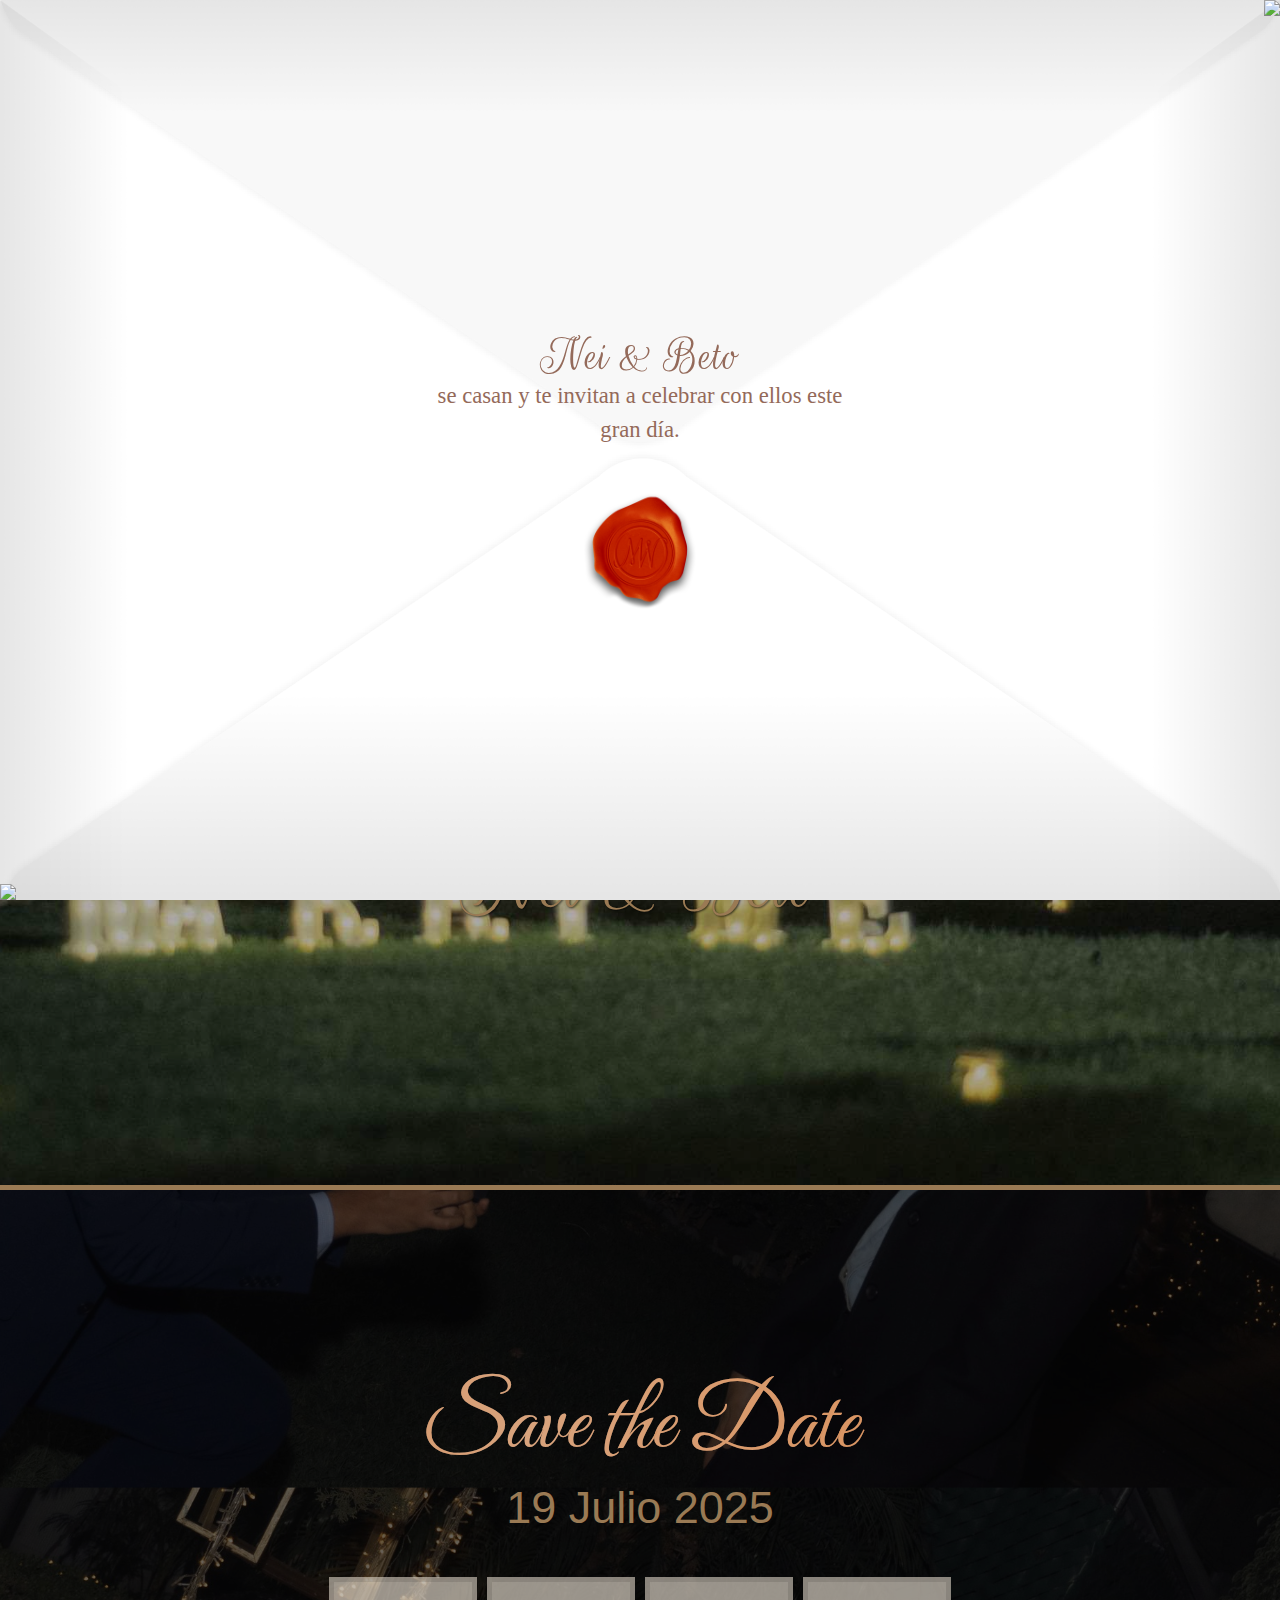
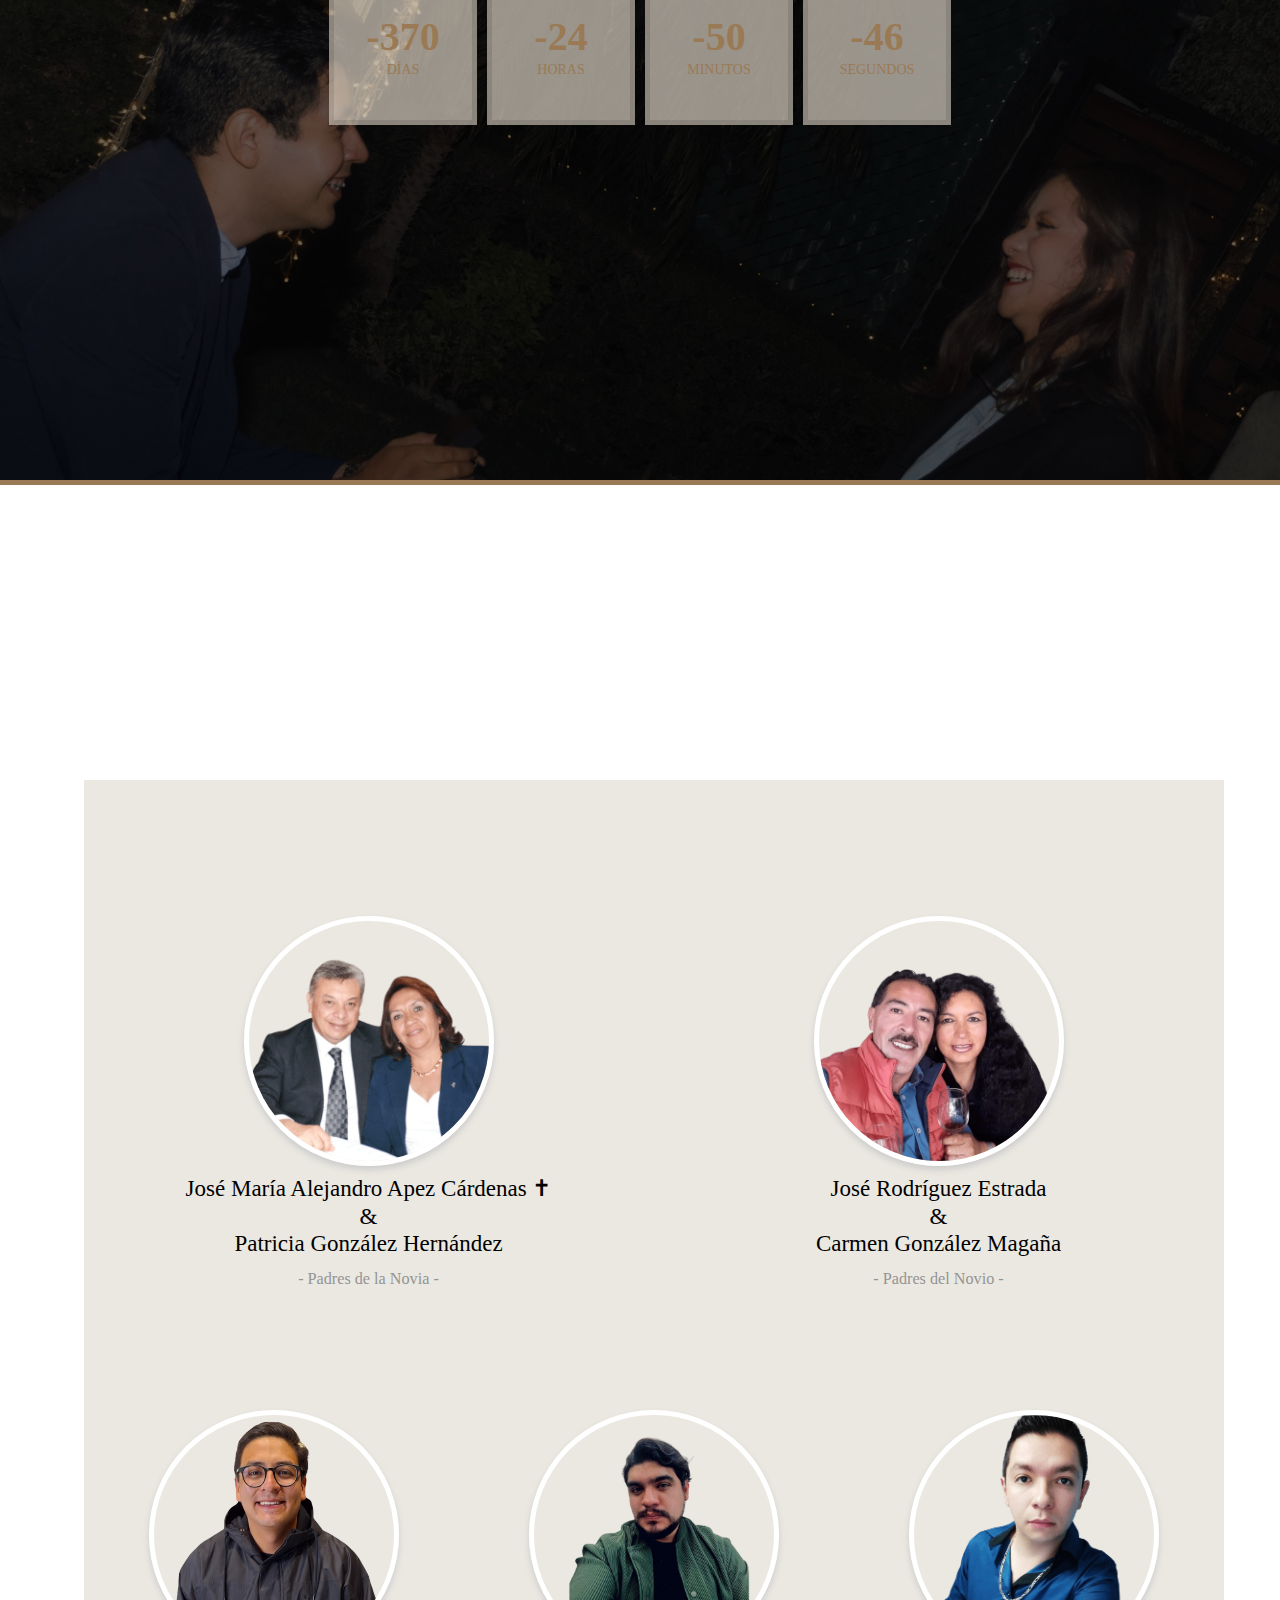
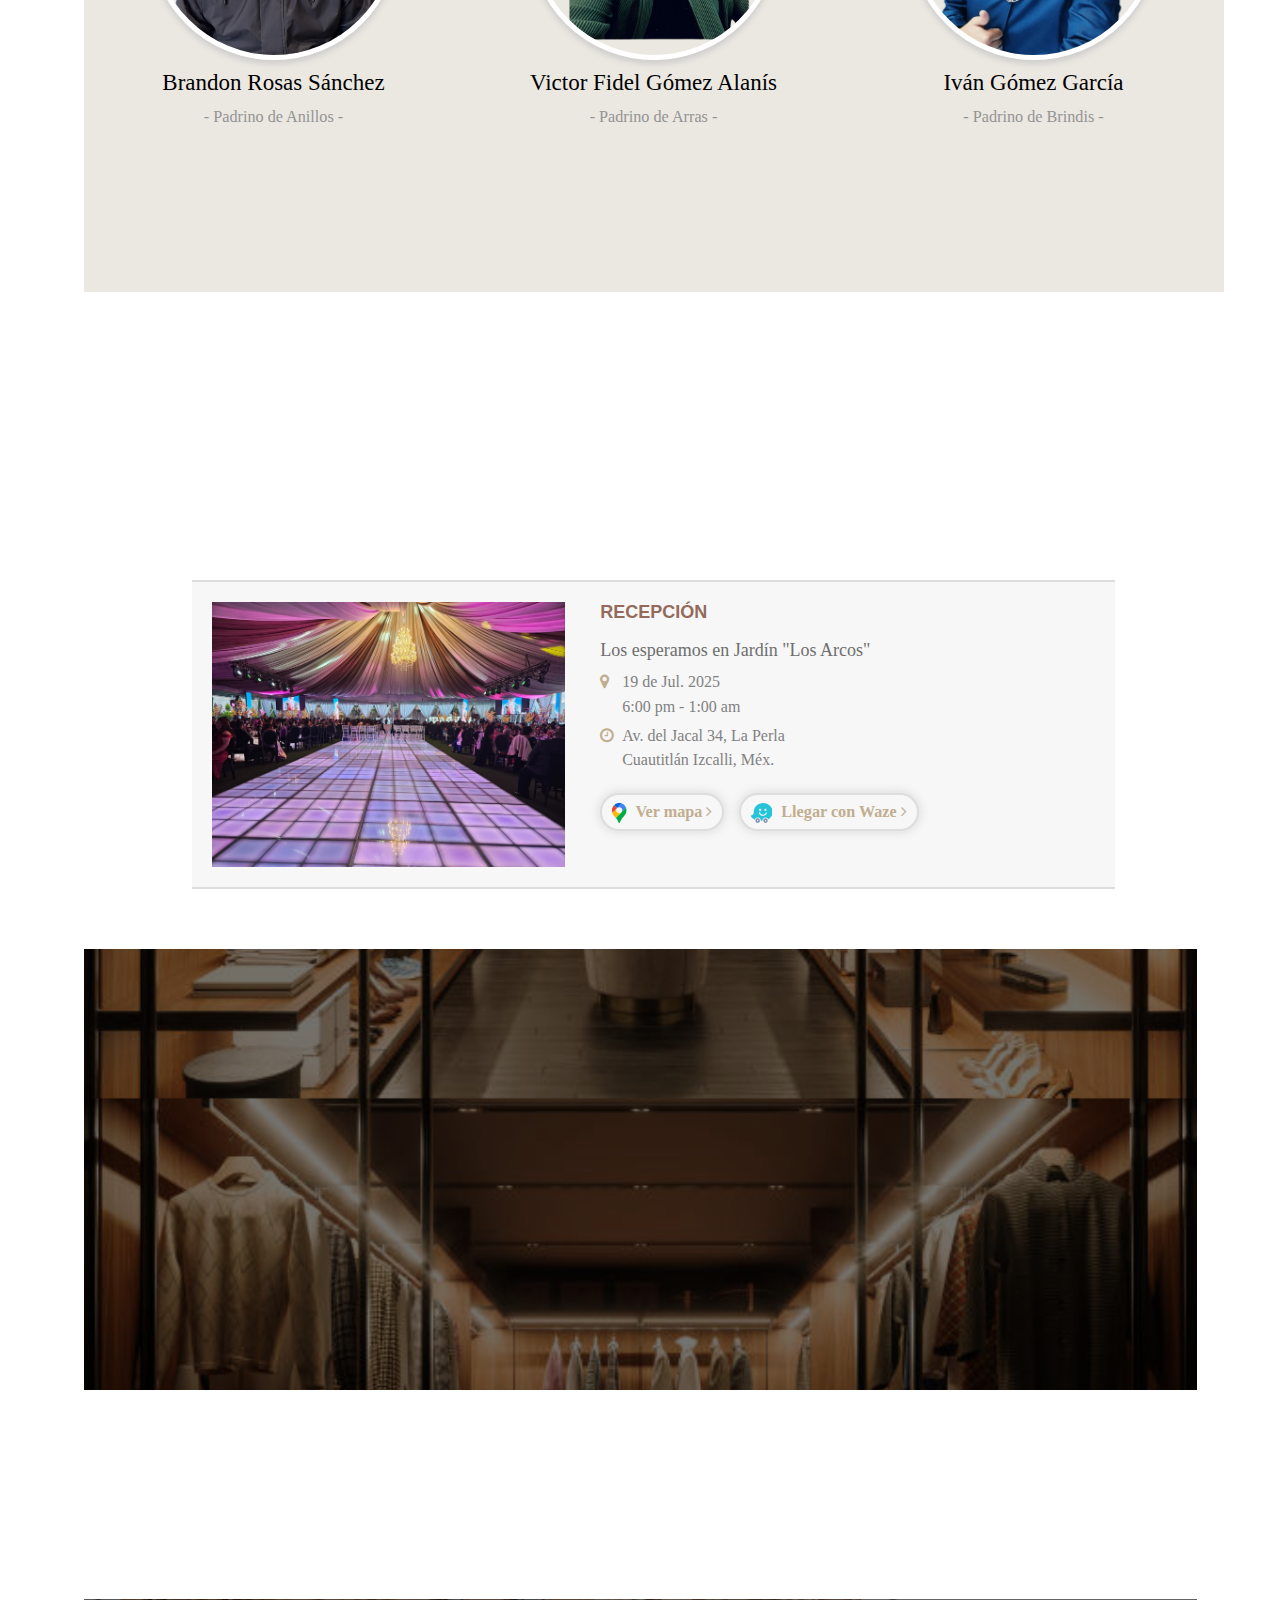
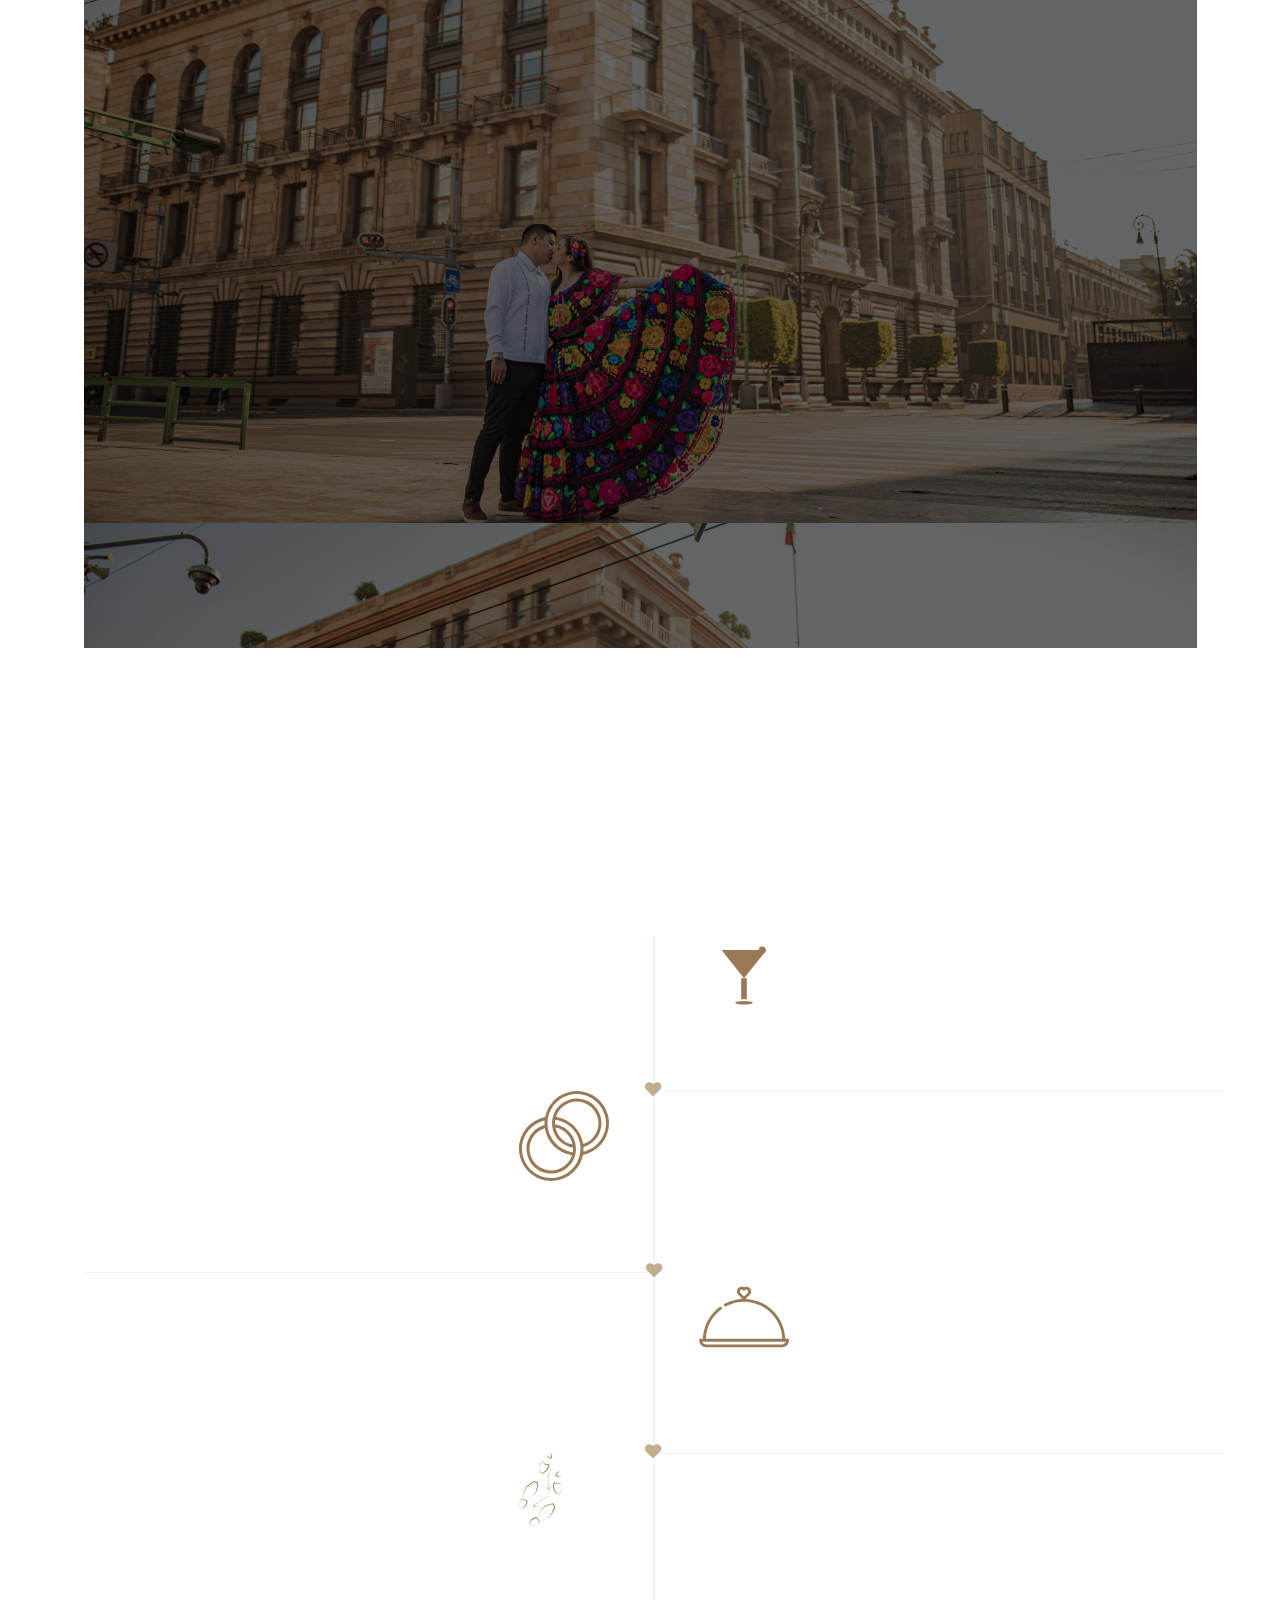
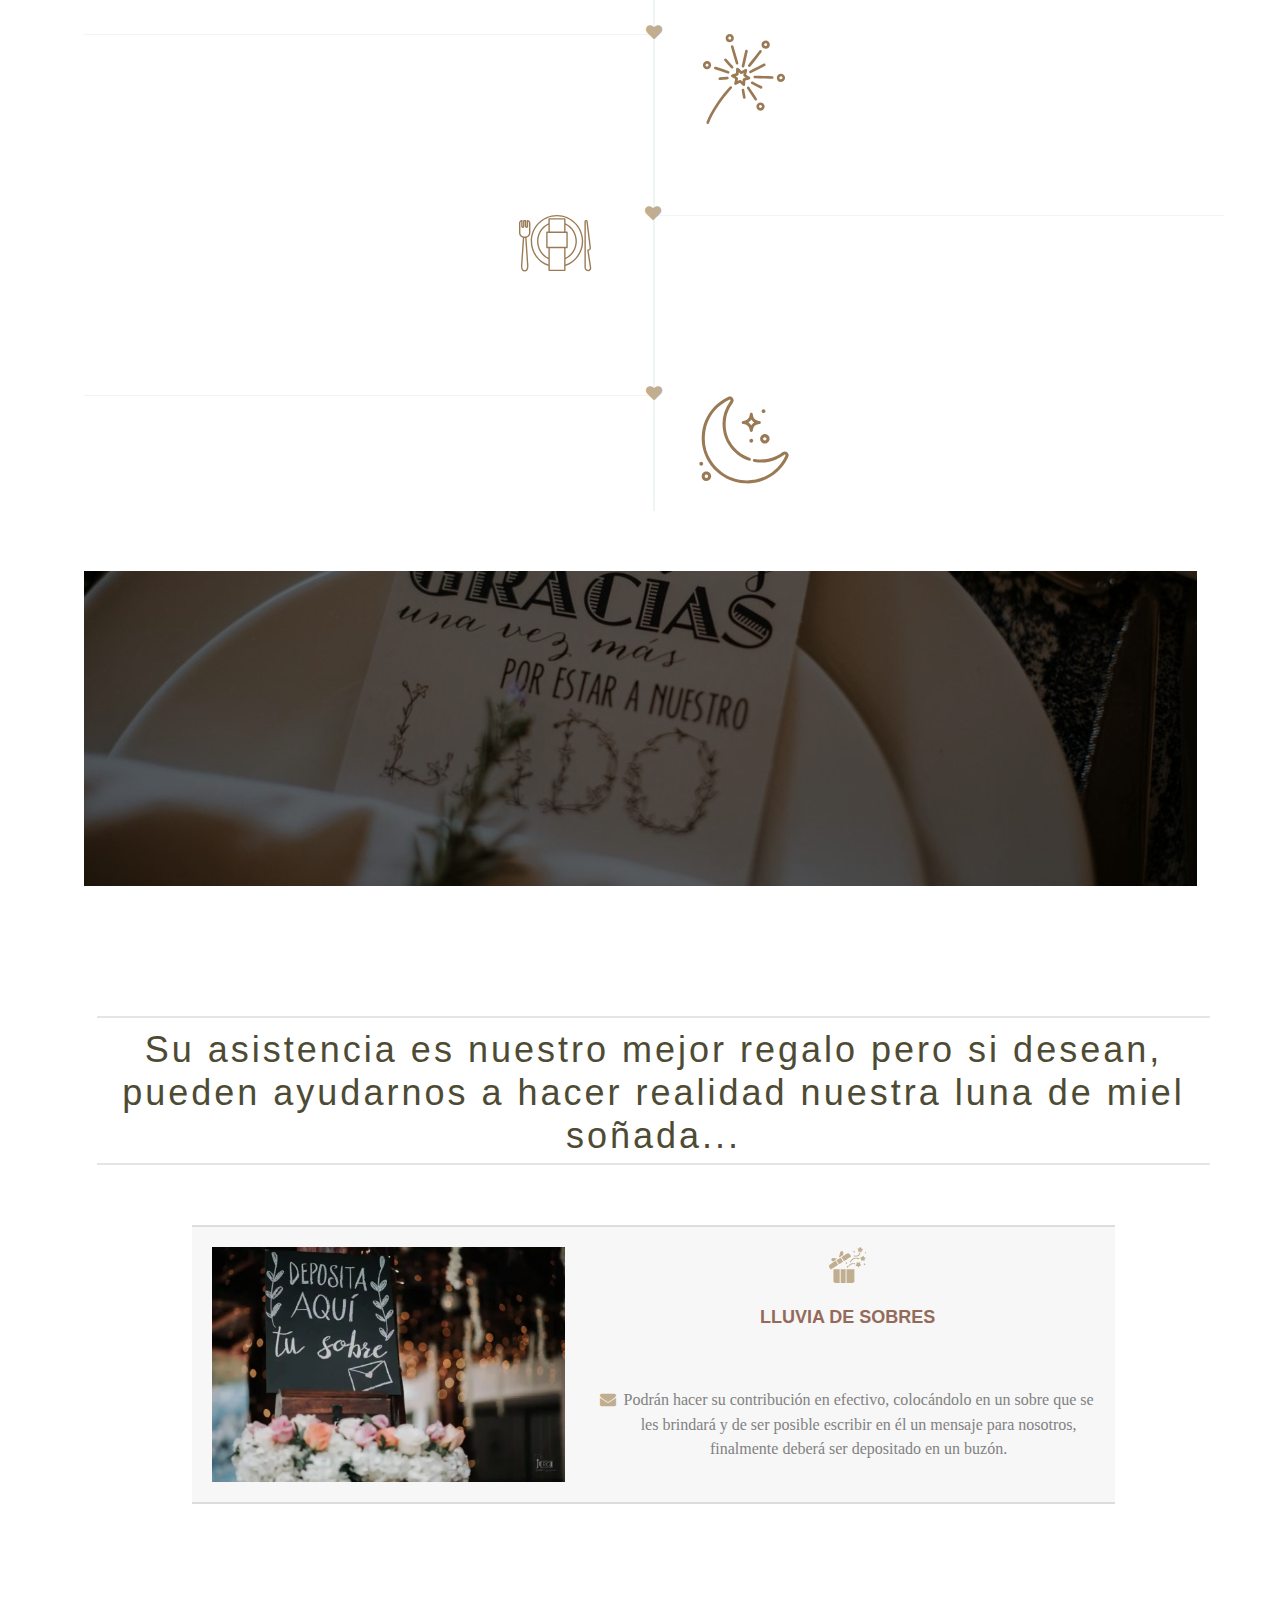
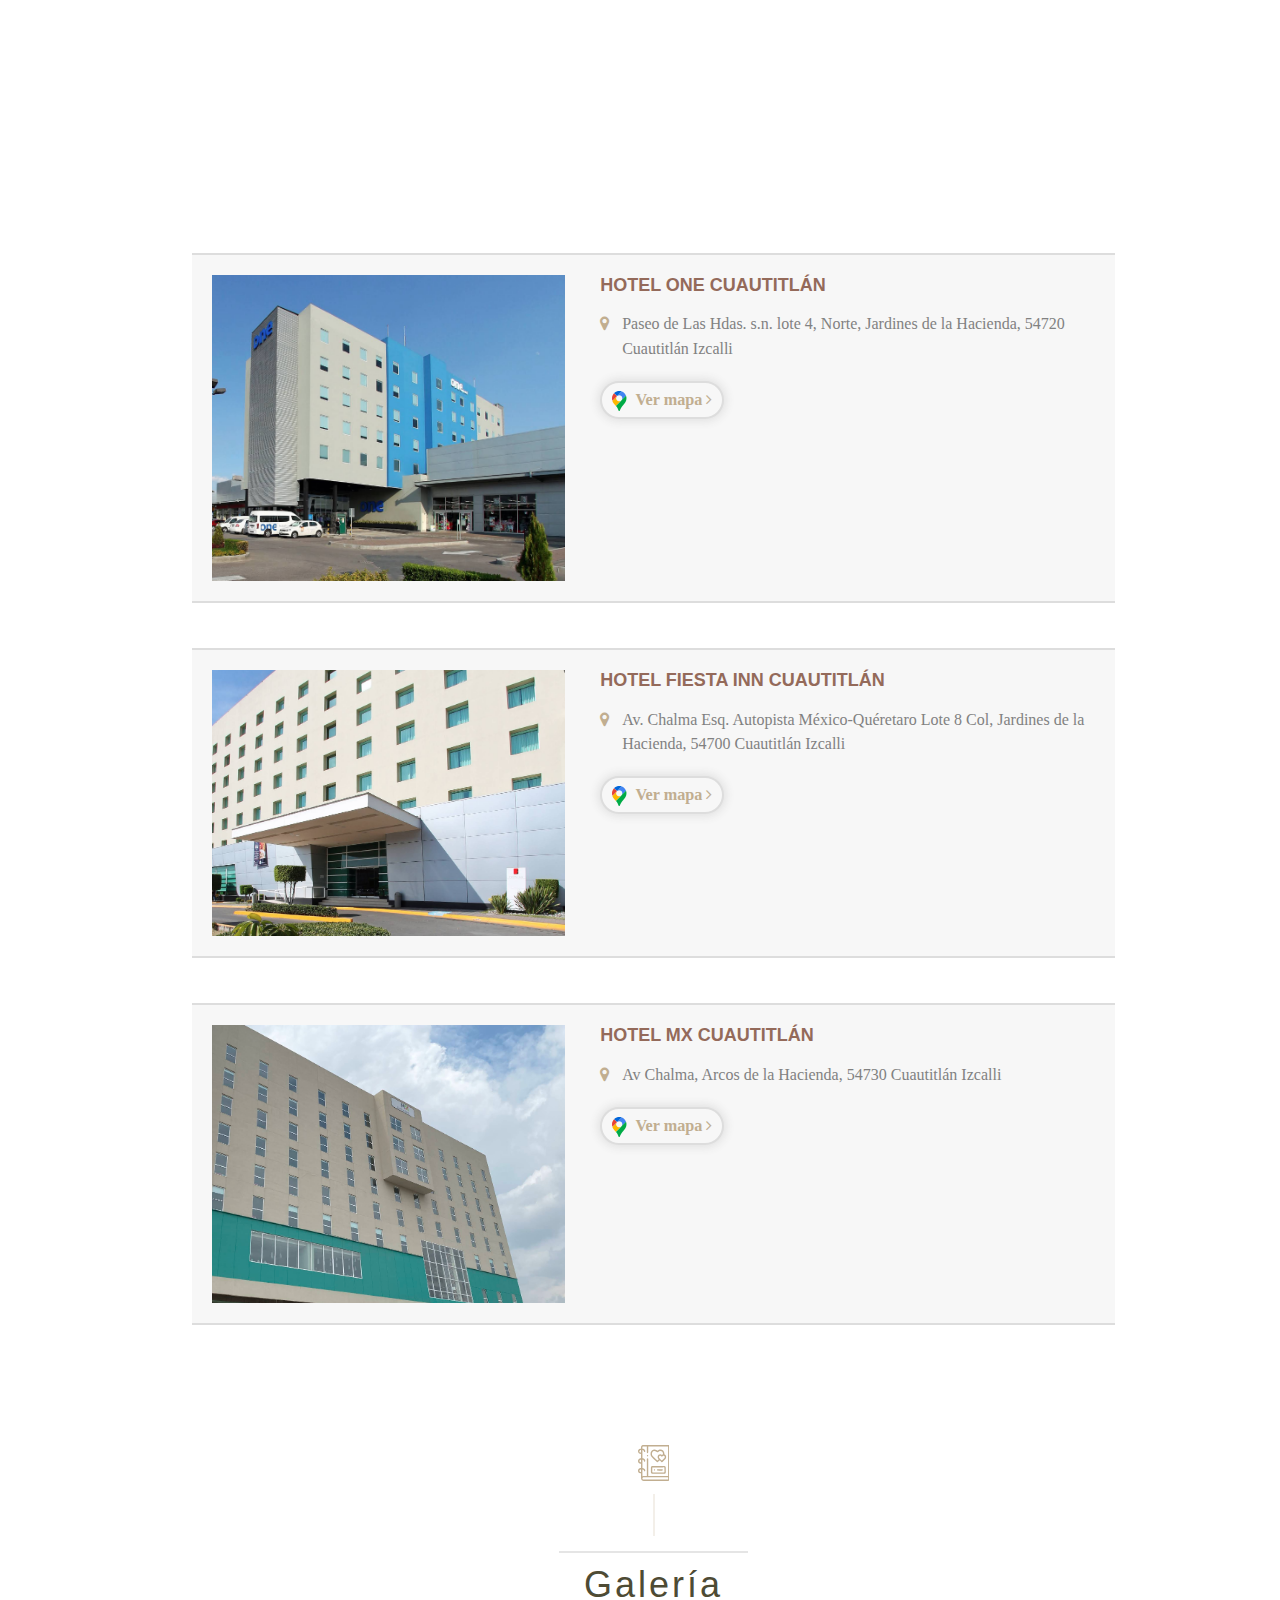
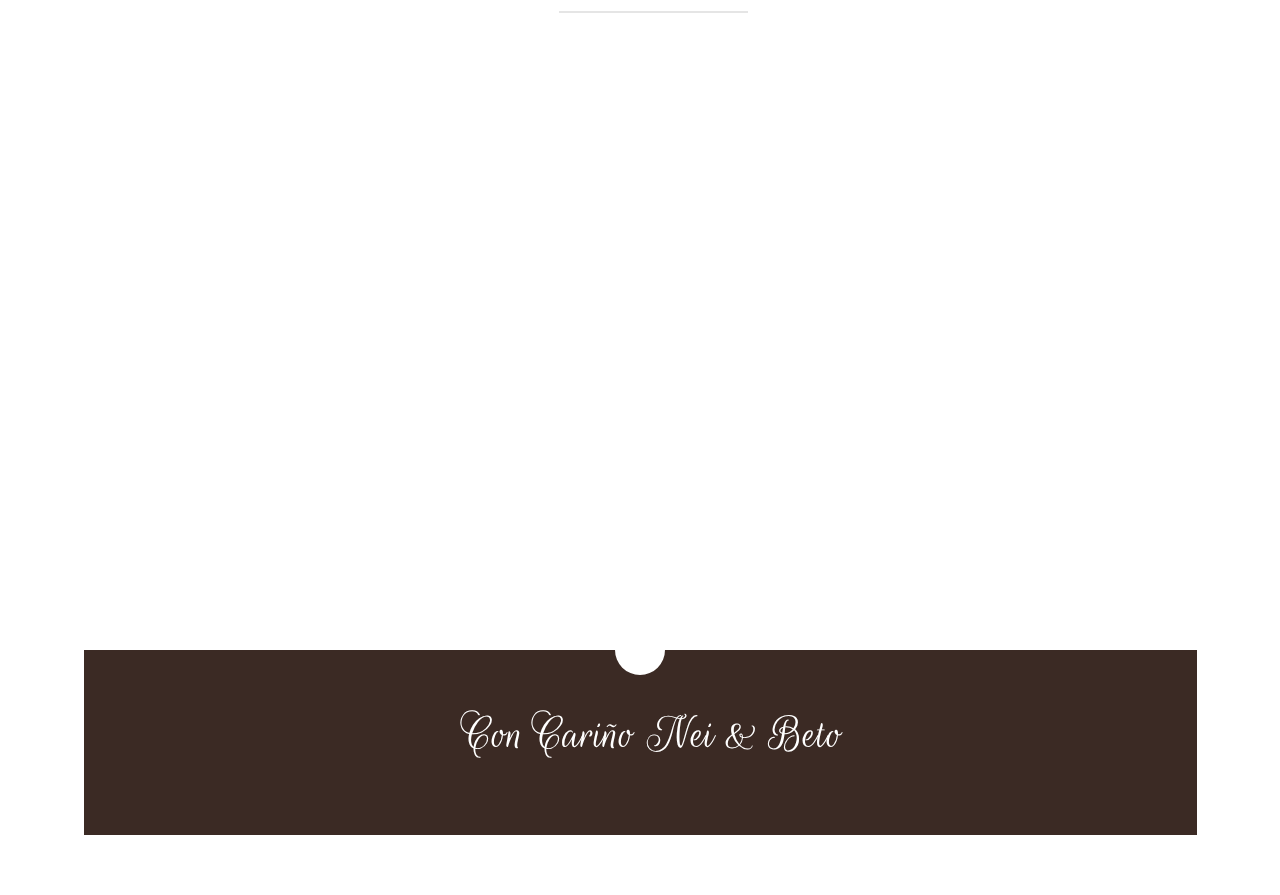
==== commit 871715b3: "Add files via upload" ====
--- a/index.html
+++ b/index.html
@@ -971,10 +971,14 @@
                     <div class="collapse navbar-collapse" id="navbarResponsive">
                         <ul class="navbar-nav text-uppercase ms-auto">
                             <li class="nav-item"><a class="nav-link active" href="https://bodaneiybeto.github.io/wedding/#couple">Nos Casamos</a></li>
+                            <li class="nav-item"><a class="nav-link" href="https://bodaneiybeto.github.io/wedding/#padrinos">Padrinos</a></li>
                             <li class="nav-item"><a class="nav-link" href="https://bodaneiybeto.github.io/wedding/#events">Cuándo y dónde</a></li>
+                            <li class="nav-item"><a class="nav-link" href="https://bodaneiybeto.github.io/wedding/#dress-code">Vestimenta</a></li>
+                            <li class="nav-item"><a class="nav-link" href="https://bodaneiybeto.github.io/wedding/#rsvp">Confirmación</a></li>
+                            <li class="nav-item"><a class="nav-link" href="https://bodaneiybeto.github.io/wedding/#story">Itinerario</a></li>
+                            <li class="nav-item"><a class="nav-link" href="https://bodaneiybeto.github.io/wedding/#registry">Mesa de regalos</a></li>
+                            <li class="nav-item"><a class="nav-link" href="https://bodaneiybeto.github.io/wedding/#hotel">Hospedaje</a></li>
                             <li class="nav-item"><a class="nav-link" href="https://bodaneiybeto.github.io/wedding/#gallery">Galería</a></li>
-                            <li class="nav-item"><a class="nav-link" href="https://bodaneiybeto.github.io/wedding/#rsvp">Confirmación</a></li>
-                            <li class="nav-item"><a class="nav-link" href="https://bodaneiybeto.github.io/wedding/#registry">Mesa de regalos</a></li>
                         </ul>
                     </div>
                 </div>
@@ -1195,7 +1199,7 @@
                                 <div class="caption animated-element-1 animated fadeIn">
                                     <!-- TITLE & EXCERPT -->
                                     <h3 style="color: #000000;" class="letraPrincipal"><div style="font-size:23px;"> Brandon Rosas S&aacute;nchez</div></h3>
-                                    <p>- Padrinos de Anillos -</p>
+                                    <p>- Padrino de Anillos -</p>
                                 
                                 </div>
                                 <!-- END BRIDESMAID INFO -->
@@ -1215,7 +1219,7 @@
                                 <div class="caption animated-element-1 animated fadeIn">
                                     <!-- TITLE & EXCERPT -->
                                     <h3 style="color: #000000;" class="letraPrincipal"><div style="font-size:23px;">Victor Fidel G&oacute;mez Alan&iacute;s</div></h3>
-                                    <p>- Padrinos de Arras -</p>
+                                    <p>- Padrino de Arras -</p>
                                 
 
                                 </div>
@@ -1236,7 +1240,7 @@
                                 <div class="caption animated-element-1 animated fadeIn">
                                     <!-- TITLE & EXCERPT -->
                                     <h3 style="color: #000000;" class="letraPrincipal"><div style="font-size:23px;">Iv&aacute;n G&oacute;mez Garc&iacute;a </div></h3>
-                                    <p>- Padrinos de Brindis -</p>
+                                    <p>- Padrino de Brindis -</p>
                                         
                                 
 
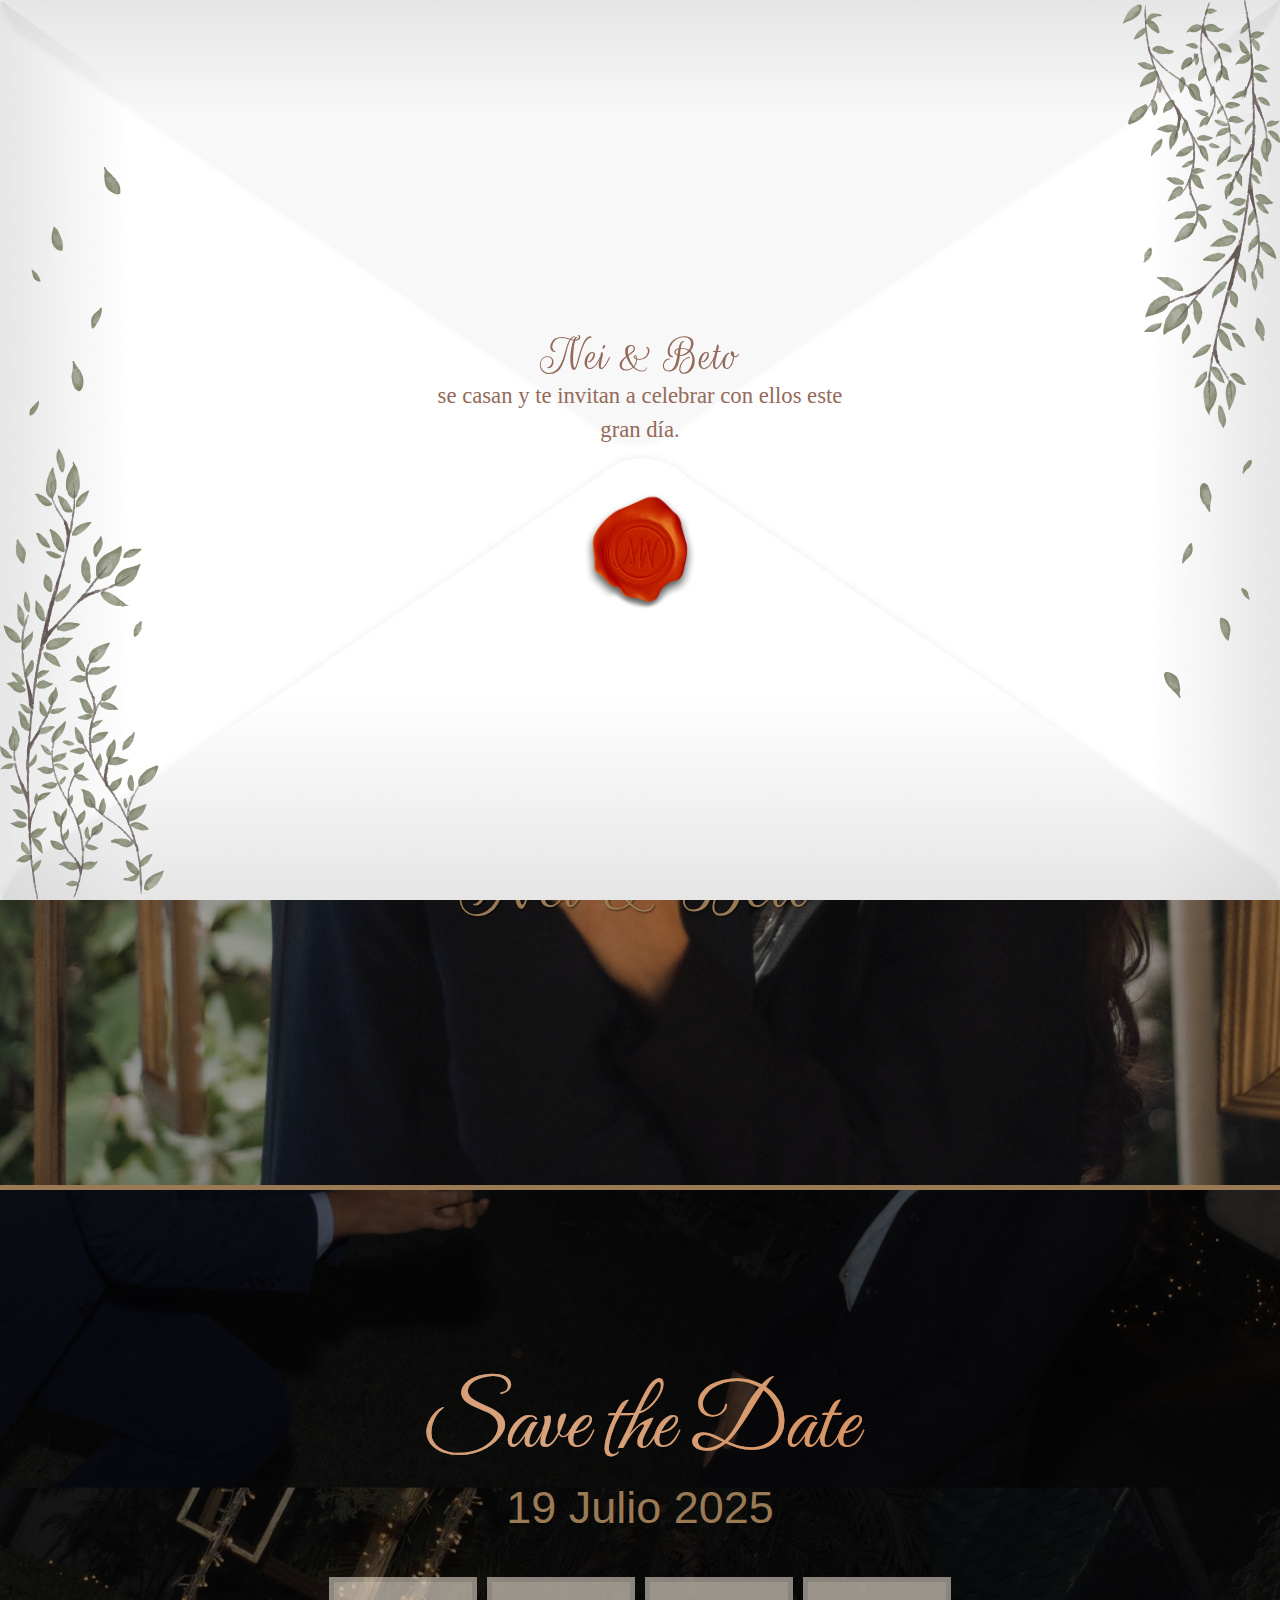
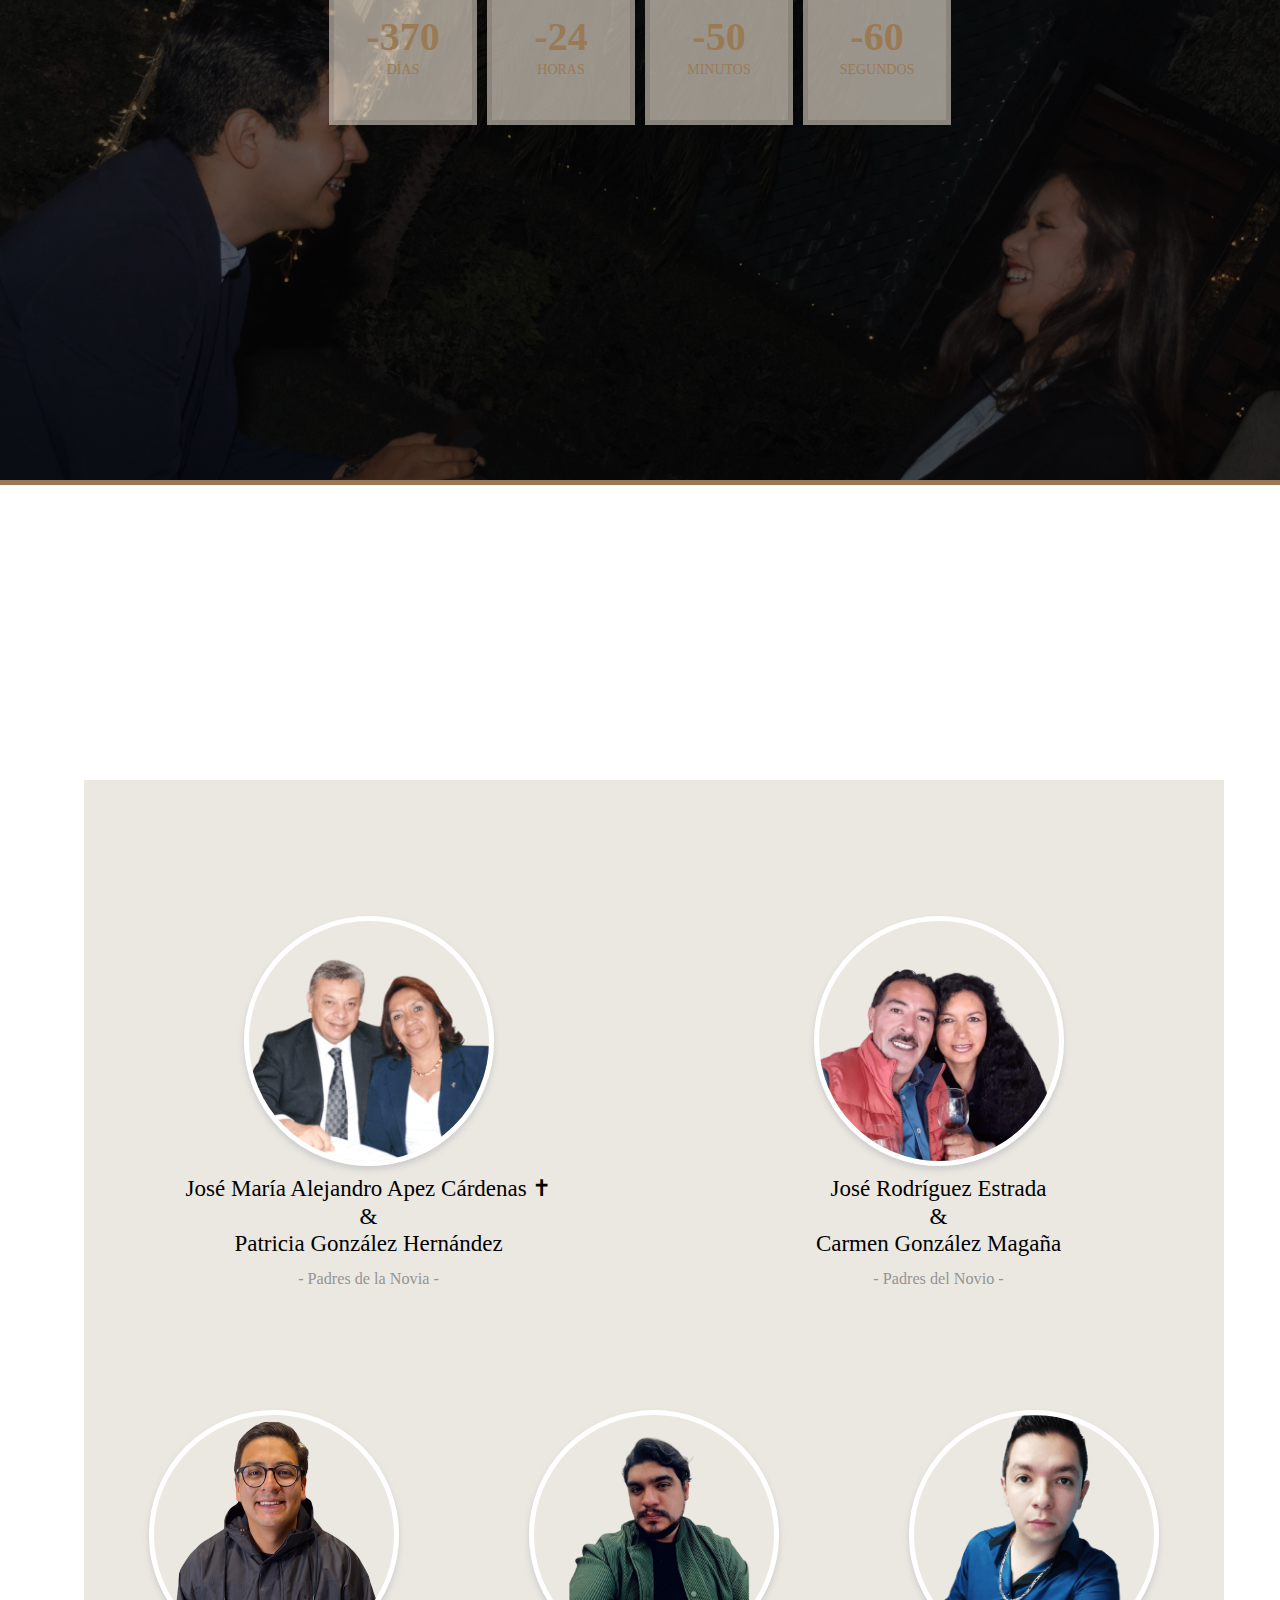
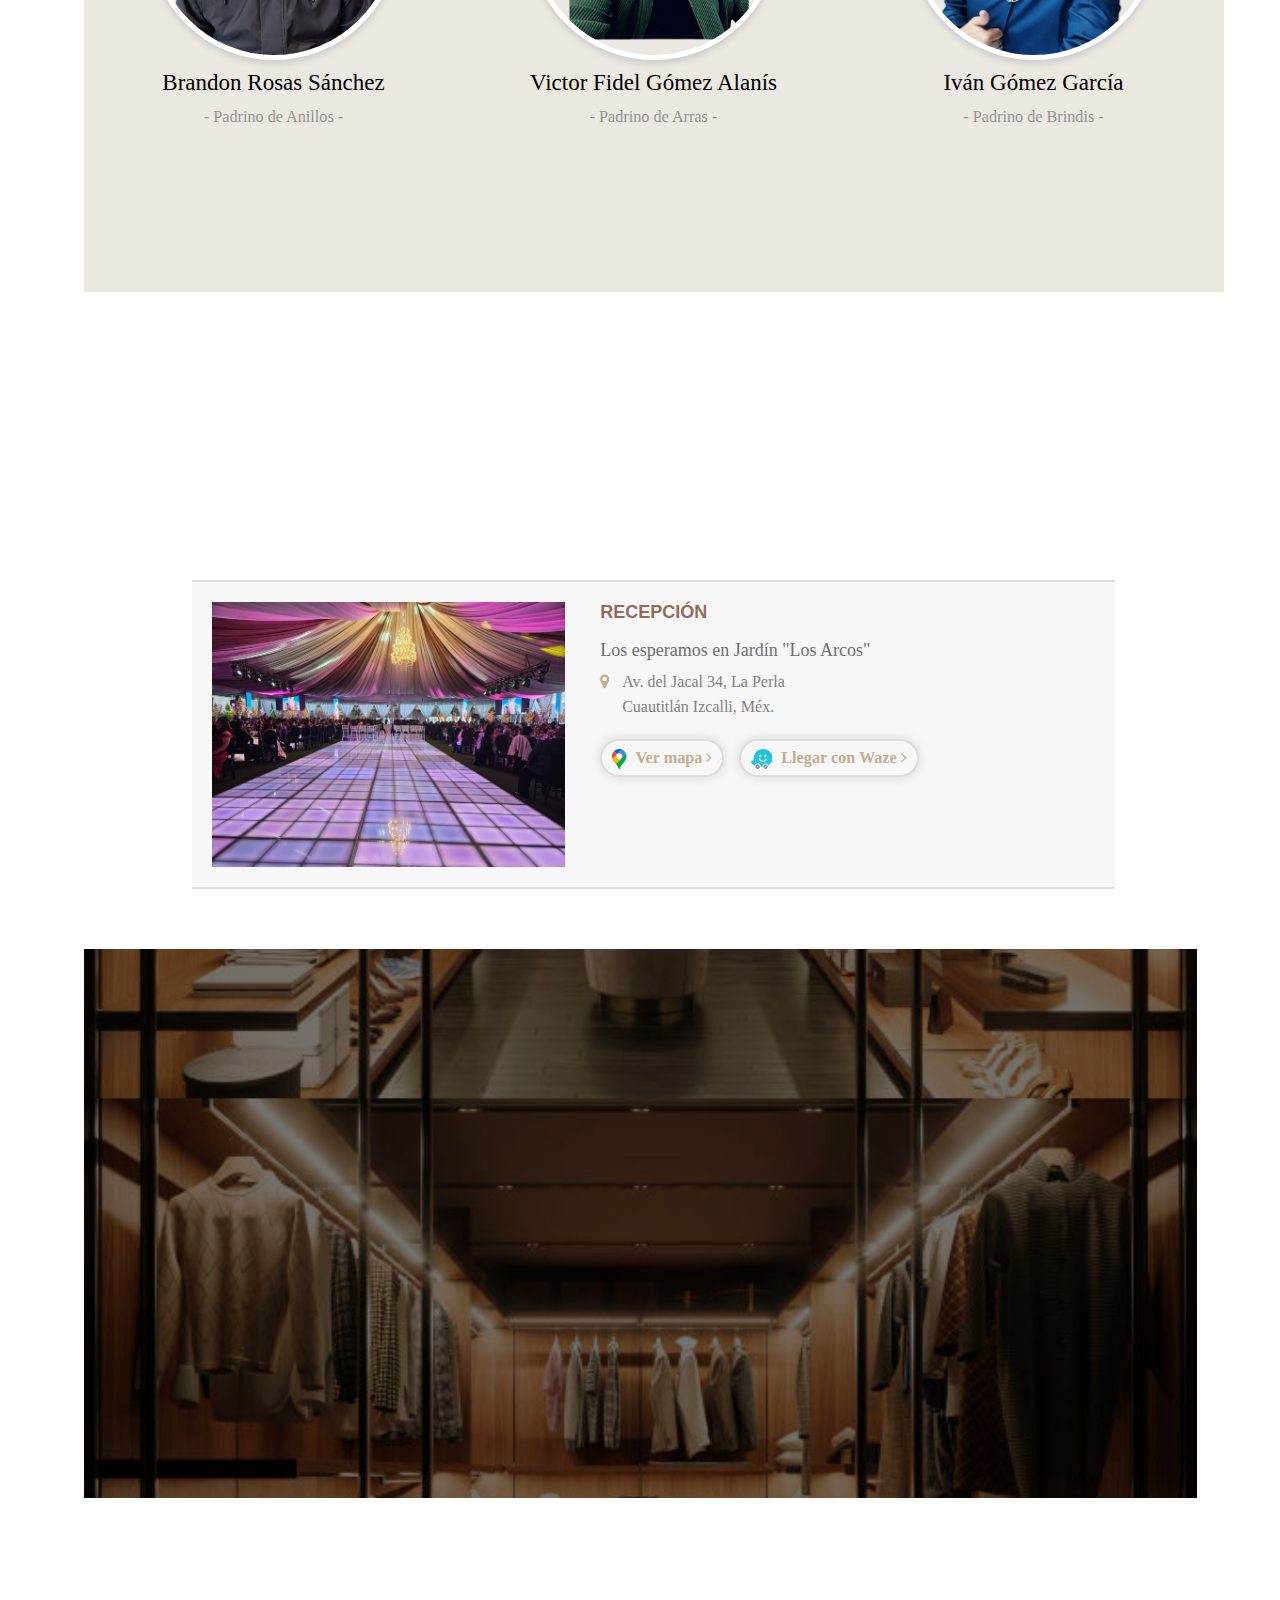
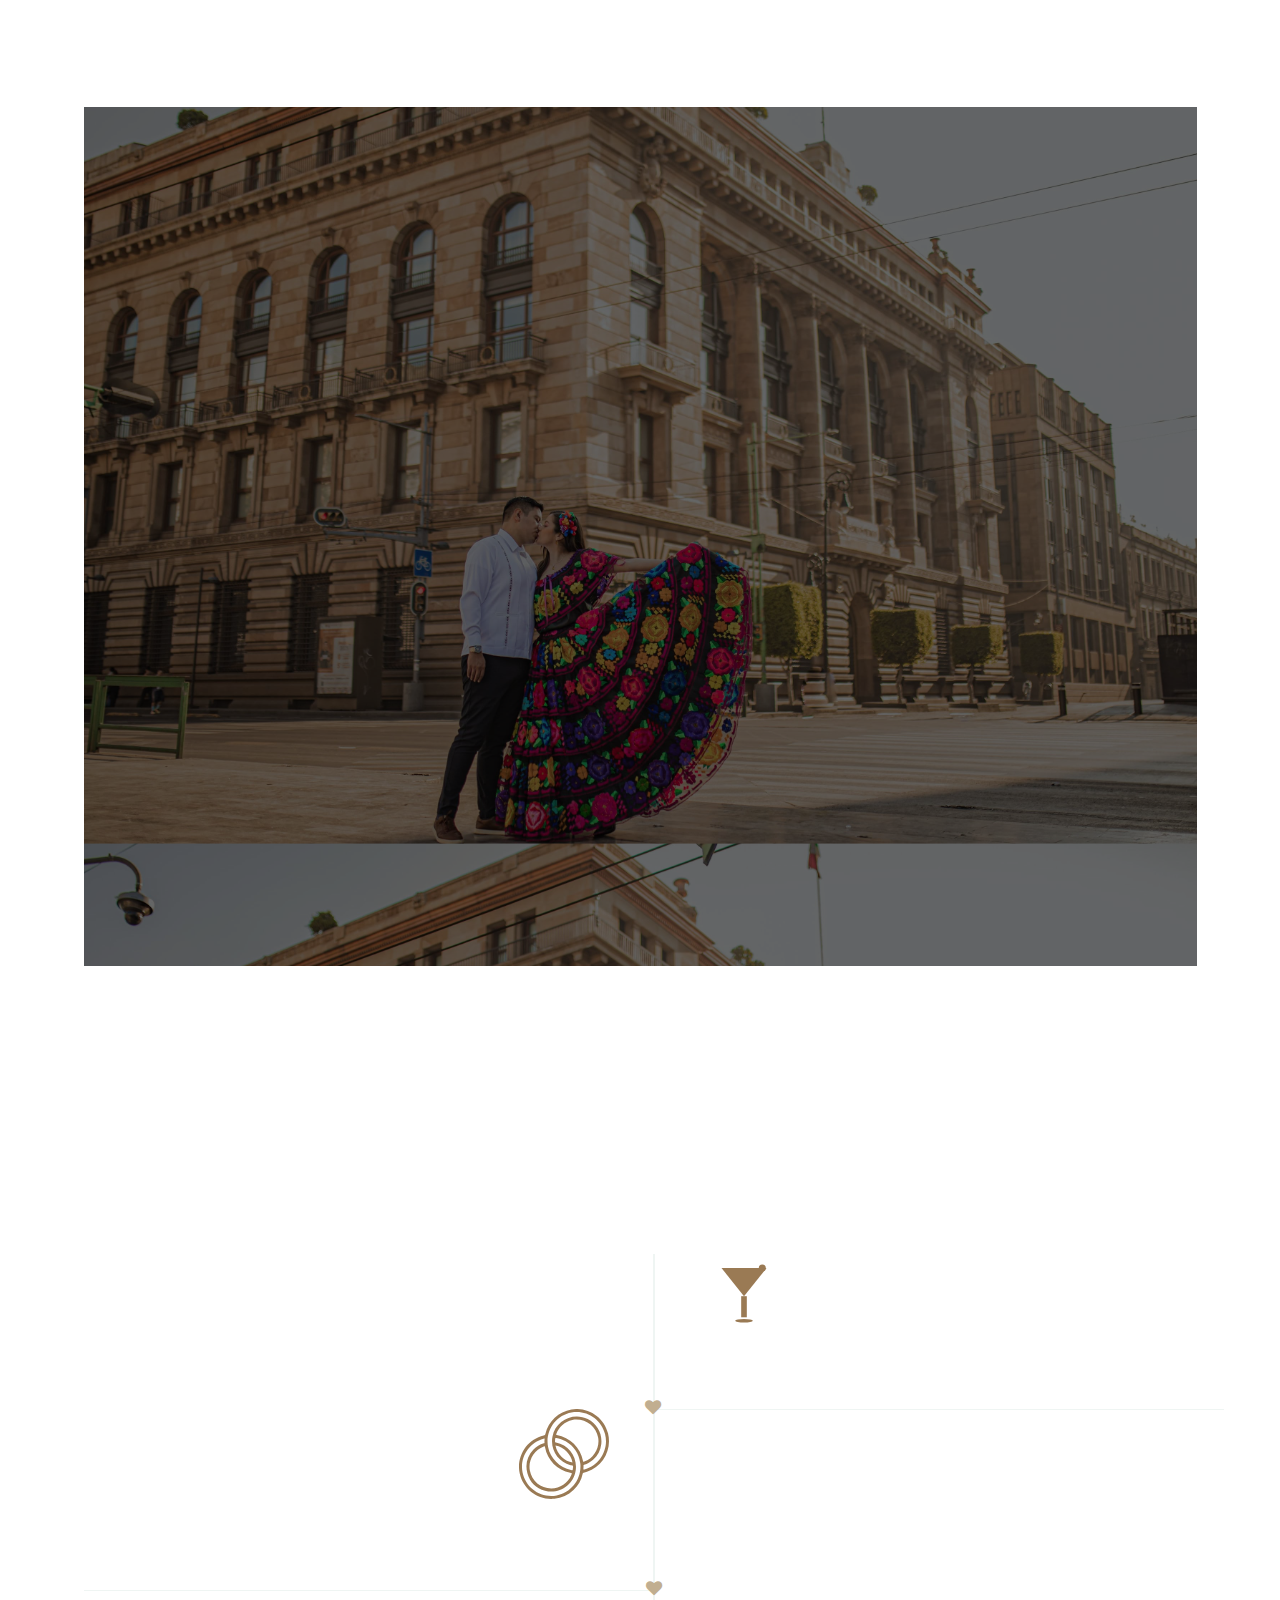
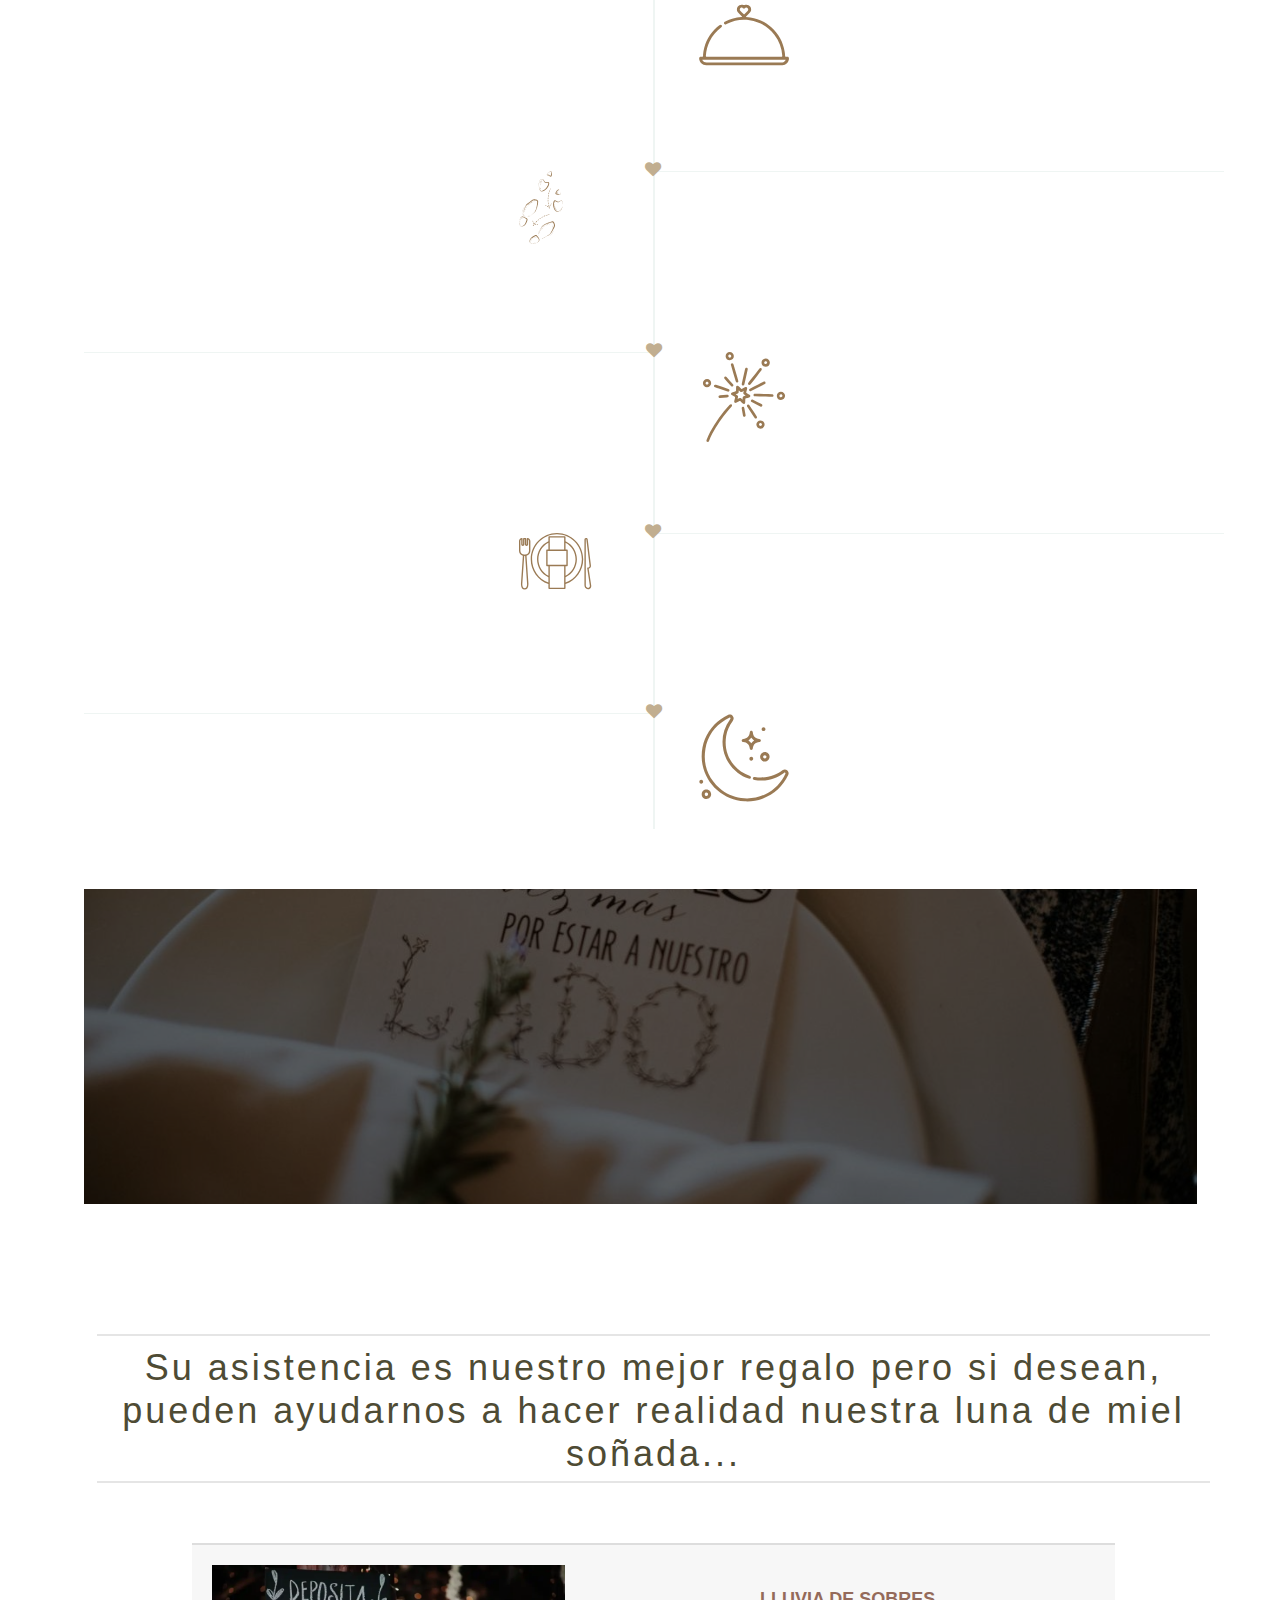
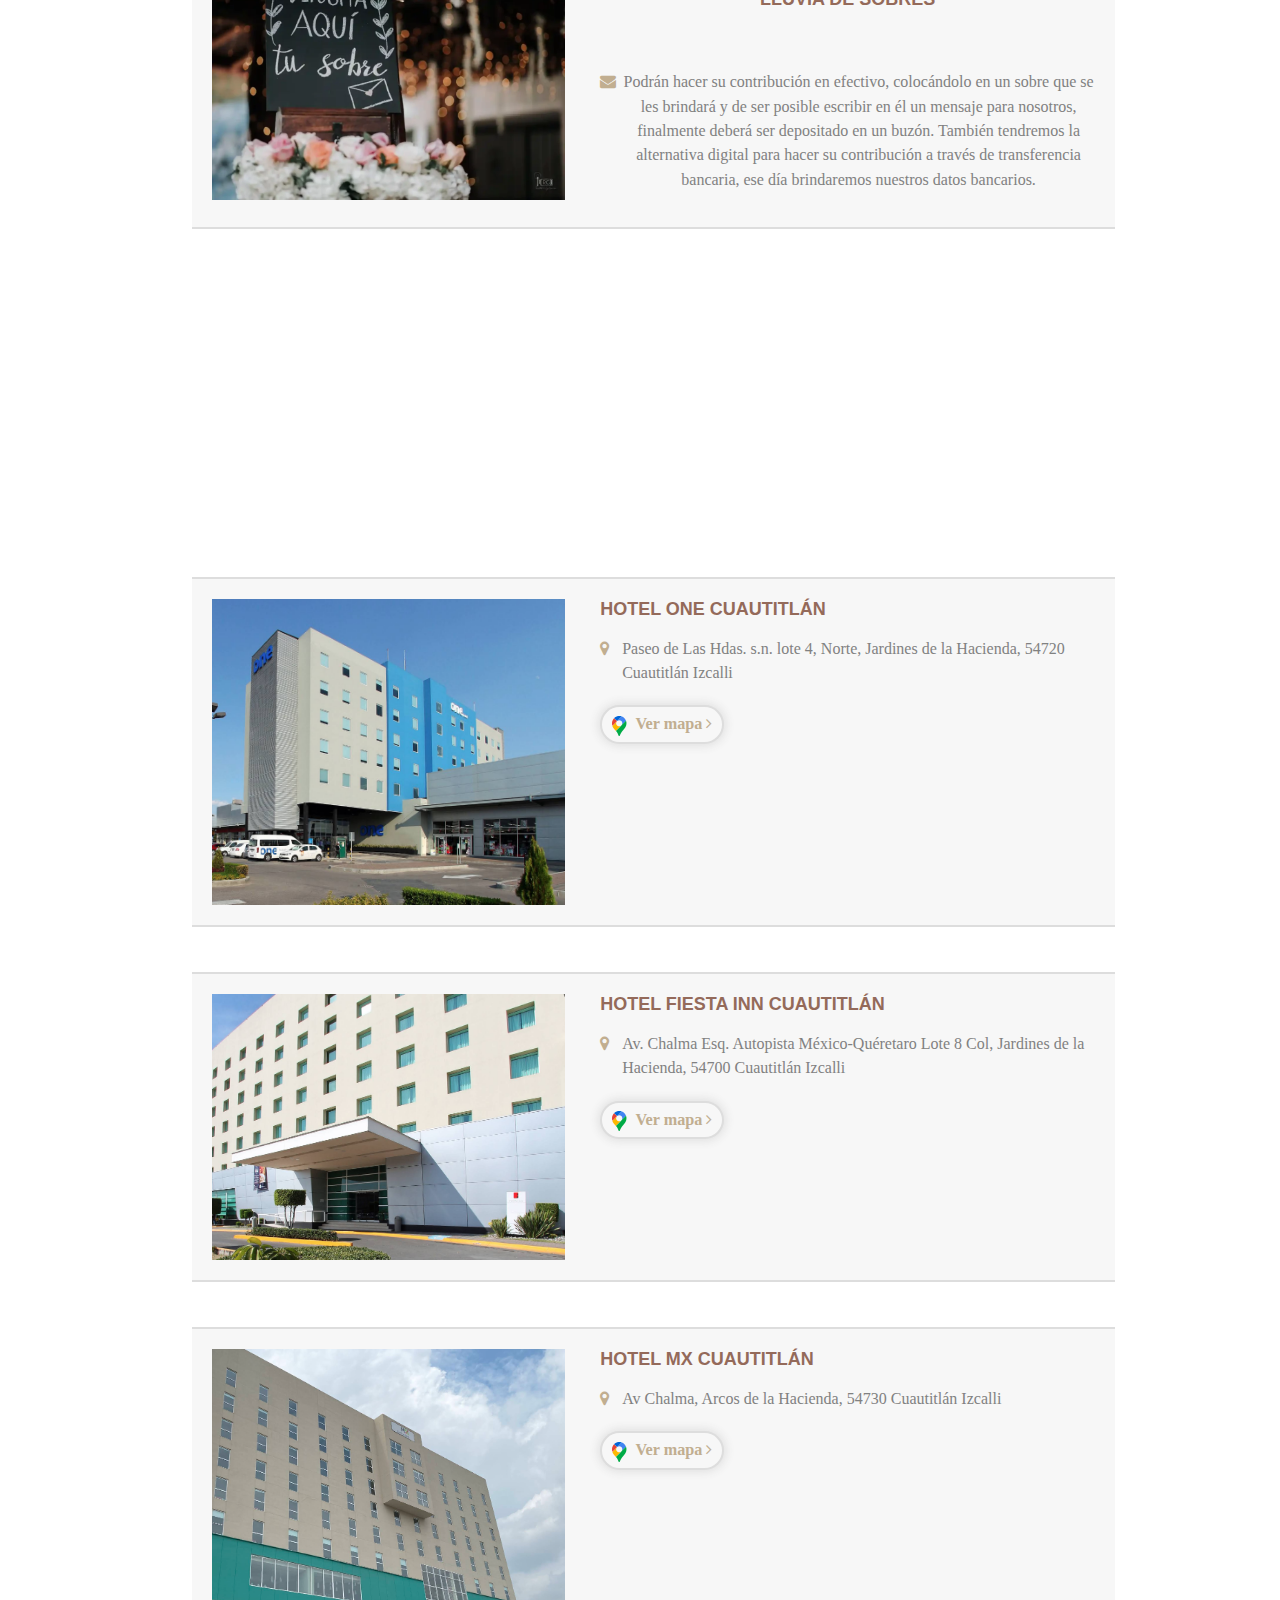
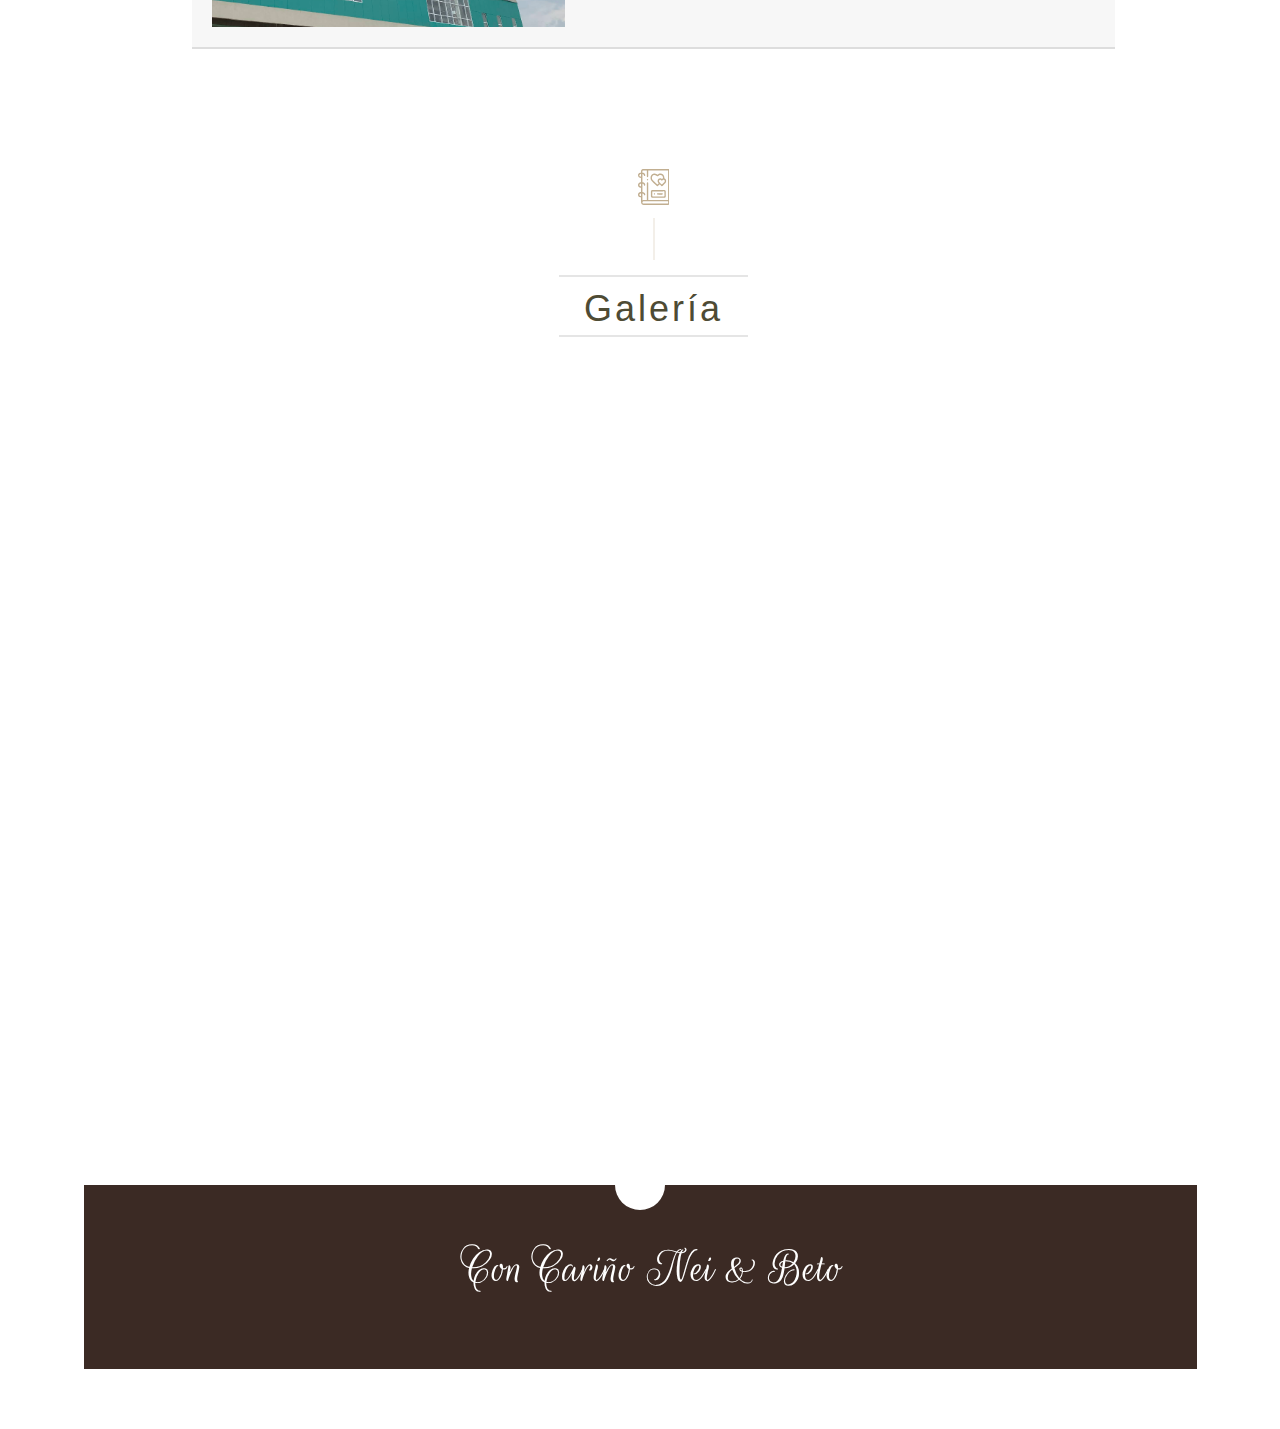
==== commit 4f438fc3: "Add files via upload" ====
--- a/index.html
+++ b/index.html
@@ -972,7 +972,7 @@
                         <ul class="navbar-nav text-uppercase ms-auto">
                             <li class="nav-item"><a class="nav-link active" href="https://bodaneiybeto.github.io/wedding/#couple">Nos Casamos</a></li>
                             <li class="nav-item"><a class="nav-link" href="https://bodaneiybeto.github.io/wedding/#padrinos">Padrinos</a></li>
-                            <li class="nav-item"><a class="nav-link" href="https://bodaneiybeto.github.io/wedding/#events">Cuándo y dónde</a></li>
+                            <li class="nav-item"><a class="nav-link" href="https://bodaneiybeto.github.io/wedding/#events">Lugar del evento</a></li>
                             <li class="nav-item"><a class="nav-link" href="https://bodaneiybeto.github.io/wedding/#dress-code">Vestimenta</a></li>
                             <li class="nav-item"><a class="nav-link" href="https://bodaneiybeto.github.io/wedding/#rsvp">Confirmación</a></li>
                             <li class="nav-item"><a class="nav-link" href="https://bodaneiybeto.github.io/wedding/#story">Itinerario</a></li>
@@ -1013,12 +1013,12 @@
                         </h4>
                     </div>
                     <!-- <i class="fa fa-heart"></i> -->
-                </div>
-
-                <div class="save-the-date">
+                </div> 
+
+                <!--<div class="save-the-date">
                     <h4>Save the date</h4>
                     <span class="date">19 JUL 2025</span>
-                </div>
+                </div>-->
             </div>
         </section>
         <!-- end of hero slider -->
@@ -1109,7 +1109,7 @@
                 <div class="row">
                     <div class="col col-xs-12">
                         <div class="section-title wow fadeIn" style="visibility: hidden; animation-name: none;">
-                            <h2 style="color: #b7a46c !important">Con la bendici&oacuten de Nuestros Padres <br>y Padrinos</h2>
+                            <h2 style="color: #b7a46c !important">Con la bendici&oacuten de nuestros padres <br>y padrinos</h2>
                         </div>
                     </div>
                 </div> <!-- end section-title -->
@@ -1281,7 +1281,7 @@
                         <div class="section-title wow fadeIn" style="visibility: hidden; animation-name: none;">
                             <svg class="animate-zoom-in-out" width="79.798035mm" height="135.34032mm" viewBox="0 0 79.798035 135.34032" version="1.1" id="svg5" xml:space="preserve" xmlns:inkscape="http://www.inkscape.org/namespaces/inkscape" xmlns:sodipodi="http://sodipodi.sourceforge.net/DTD/sodipodi-0.dtd" xmlns="http://www.w3.org/2000/svg" xmlns:svg="http://www.w3.org/2000/svg"><sodipodi:namedview id="namedview7" pagecolor="#ffffff" bordercolor="#000000" borderopacity="0.25" inkscape:showpageshadow="2" inkscape:pageopacity="0.0" inkscape:pagecheckerboard="0" inkscape:deskcolor="#d1d1d1" inkscape:document-units="mm" showgrid="false"></sodipodi:namedview><defs id="defs2"></defs><g inkscape:label="Capa 1" inkscape:groupmode="layer" id="layer1" transform="translate(385.89417,97.750196)"><path d="m -347.13884,18.744513 h 2.11666 c 0,-3.22315 -0.83343,-7.77848 0.14896,-10.8479101 0.60352,-1.88489 2.42385,-3.71264 3.5859,-5.29167 2.32093,-3.15436002 4.55798,-6.37064 6.87917,-9.525 4.44659,-6.0430799 8.72119,-12.2131599 13.16778,-18.2562499 7.5401,-10.24678 14.19251,-19.18546 15.08813,-32.27916 0.33046,-4.82706 -0.8345,-10.33145 -2.57202,-14.81667 -10.75769,-27.772883 -49.35696,-34.873463 -68.31144,-11.1125 -2.90909,3.64665 -5.30595,7.73036 -6.7863,12.17084 -3.55176,10.65318 -2.50719,22.17075 2.89904,32.01458 2.56884,4.6773 6.20977,8.90693 9.33027,13.22916 4.76594,6.60162 9.51097,13.22044 14.24649,19.8437499 l 6.84477,9.525 c 1.03902,1.45786 2.60059,3.05144 3.17658,4.7625 1.00304,2.9794701 0.18601,7.4443201 0.18601,10.5833301 m 0.52916,-99.40675 c 2.78792,-0.29597 6.14813,0.50001 8.73125,1.51175 17.32069,6.78373 18.87776,31.7759 2.11667,40.2804 -2.21086,1.12183 -4.65878,2.02221 -7.14375,2.27145 -6.78259,0.68103 -13.54481,-1.23455 -18.51051,-6.06399 -9.7155,-9.44906 -8.28808,-26.05246 2.63551,-33.91 3.63273,-2.61313 7.79992,-3.62559 12.17083,-4.08961 m -0.52916,101.63957 c -11.2358,1.75128 -8.26903,18.33404 2.91041,16.46635 10.25499,-1.71292 7.2517,-18.05014 -2.91041,-16.46635 z" id="path355"></path></g></svg>
                             <div class="vertical-line"><span><i class="fi flaticon-two"></i></span></div>
-                            <h2>Cuándo y dónde</h2>
+                            <h2>Lugar del evento</h2>
                         </div>
                     </div>
                 </div> <!-- end section-title -->
@@ -1296,8 +1296,9 @@
                                 <h3>Recepción</h3>
                                 <h6>Los esperamos en Jard&iacute;n &quot;Los Arcos&quot;</h6>
                                 <ul>
-                                    <li><i class="fa fa-map-marker"></i> 19 de Jul. 2025 <br> 6:00 pm - 1:00 am </li>
-                                    <li><i class="fa fa-clock-o"></i> Av. del Jacal 34, La Perla <br> Cuautitl&aacute;n Izcalli, M&eacute;x.</li>
+                                    <!--<li><i class="fa fa-map-marker"></i> 19 de Jul. 2025 <br> 6:00 pm - 1:00 am </li>-->
+                                    <li><i class="fa fa-map-marker"></i> Av. del Jacal 34, La Perla <br> Cuautitl&aacute;n Izcalli, M&eacute;x. </li>
+                                    <!--<li><i class="fa fa-clock-o"></i> Av. del Jacal 34, La Perla <br> Cuautitl&aacute;n Izcalli, M&eacute;x.</li>-->
                                 </ul>
                                 <!--
                                 <p>Las mejores historias comienzan donde menos se esperan, en nuestro caso fue en un pequeñísimo salón del extinto piano bar y restaurante Chip”™s propiedad de Don Roberto Zapata Gil, donde en los años setenta, se la pasaba ideando cómo hacer nacer su propia cadena hotelera. </p>
@@ -1324,7 +1325,7 @@
             <div class="container">
                 <div class="row">
                     <div class="col col-xs-12">
-                        <h2 class="wow fadeIn" style="visibility: hidden; animation-name: none;">Código de vestimenta<span>Formal</span></h2>
+                        <h2 class="wow fadeIn" style="visibility: hidden; animation-name: none;">Código de vestimenta<span>Formal</span> <span>&iexcl;Llenen la boda de colores!</span> <span>El blanco est&aacute; reservado para la novia</span></h2>
                     </div>
                 </div> <!-- end row -->
             </div> <!-- end container -->
@@ -1928,13 +1929,13 @@
                             </div>
                             <div class="details">
                                                       <div class="section-title">
-                      <svg class="animate-zoom-in-out" width="129.50897mm" height="123.81918mm" viewBox="0 0 129.50897 123.81918" version="1.1" id="svg5" xml:space="preserve" xmlns:inkscape="http://www.inkscape.org/namespaces/inkscape" xmlns:sodipodi="http://sodipodi.sourceforge.net/DTD/sodipodi-0.dtd" xmlns="http://www.w3.org/2000/svg" xmlns:svg="http://www.w3.org/2000/svg"><sodipodi:namedview id="namedview7" pagecolor="#ffffff" bordercolor="#000000" borderopacity="0.25" inkscape:showpageshadow="2" inkscape:pageopacity="0.0" inkscape:pagecheckerboard="0" inkscape:deskcolor="#d1d1d1" inkscape:document-units="mm" showgrid="false"></sodipodi:namedview><defs id="defs2"></defs><g inkscape:label="Capa 1" inkscape:groupmode="layer" id="layer1" transform="translate(480.10658,-306.88033)"><path d="m -372.93867,307.09657 c -1.48352,0.75867 -1.70021,2.82895 -2.99059,3.7987 -1.43616,1.07937 -5.14614,-0.17589 -5.7658,1.77491 -0.60933,1.91833 2.20081,3.3529 2.77866,4.92275 0.47016,1.2772 -0.72523,3.01313 -0.82471,4.30866 -0.0574,0.75139 0.26061,1.45413 0.97261,1.78023 1.71979,0.78779 3.52928,-1.46238 5.27605,-1.22942 1.66423,0.22196 3.4589,3.07994 5.25251,2.08381 1.8587,-1.03238 0.20558,-3.99587 0.73845,-5.52114 0.47334,-1.3553 2.27463,-2.02375 3.18532,-3.05028 0.52335,-0.58986 0.78952,-1.46923 0.34105,-2.19138 -0.94324,-1.51945 -3.63855,-0.90096 -4.91516,-2.06153 -1.19222,-1.08352 -1.53538,-5.90042 -4.04839,-4.61531 m -21.19101,13.3827 c -3.60071,0.60704 -2.52809,6.27184 1.05701,5.49765 3.47663,-0.75076 2.41697,-6.08336 -1.05701,-5.49765 m -51.59401,22.85378 c 3.60997,-1.68751 6.97812,-4.2709 10.31875,-6.44075 1.18454,-0.76941 3.13954,-1.54225 3.78275,-2.86835 2.35108,-4.84743 1.52056,-15.49138 -6.42859,-12.65949 -2.88342,1.02722 -3.58192,3.39723 -4.20184,6.09359 -1.20042,5.22076 -2.78501,10.5627 -3.47107,15.875 m 91.28521,-19.11818 c -3.18505,1.25069 -1.18639,6.42771 2.11138,5.16327 3.4335,-1.31631 1.24116,-6.4796 -2.11138,-5.16327 m -19.56884,1.08712 c -1.42849,0.4205 -1.47347,2.5831 -1.89019,3.74356 -0.80301,2.23573 -2.27409,4.22672 -4.20952,5.61208 -2.56778,1.83833 -5.91238,2.31431 -8.99583,2.01586 -1.43219,-0.13864 -4.24418,-1.3581 -5.47185,-0.32438 -2.07724,1.7489 1.37451,2.83792 2.56143,3.06679 3.61633,0.69797 7.34034,0.69082 10.84792,-0.54504 3.85974,-1.35996 6.66115,-4.45426 8.08963,-8.23781 0.41355,-1.09564 2.02751,-6.2022 -0.93159,-5.33106 m -63.24971,16.44356 8.46667,13.49375 c 6.00948,-2.27779 11.74406,-7.32102 17.19792,-10.73573 2.0447,-1.28005 5.8248,-2.7895 7.23423,-4.75006 0.82815,-1.152 -1.23798,-3.41313 -1.85182,-4.35796 -2.42675,-3.73591 -4.25106,-7.47368 -9.35116,-6.83021 -2.37914,0.3003 -4.63021,2.37146 -6.61459,3.60441 -5.05777,3.1422 -10.00733,6.45928 -15.08125,9.5758 m 73.8677,-4.30027 c -1.54199,0.64109 -1.80446,2.88713 -3.05964,3.87615 -1.37425,1.08267 -5.86423,-0.36592 -5.86423,2.27753 -2.6e-4,1.94733 2.69505,2.86041 2.89084,4.76118 0.16219,1.57506 -1.97247,4.44394 -0.0622,5.54778 1.81637,1.0496 3.68935,-1.40626 5.51709,-1.07394 1.61476,0.29342 3.26761,2.73155 4.99825,2.18122 2.1754,-0.69188 0.43735,-4.12379 0.98319,-5.58641 0.52573,-1.40891 2.28732,-2.0783 3.19484,-3.20913 0.46011,-0.57309 0.74269,-1.34435 0.34026,-2.03253 -0.97684,-1.66979 -3.85181,-0.86387 -5.11149,-2.25716 -1.10225,-1.2192 -1.31974,-5.52688 -3.82693,-4.48469 m -91.06561,15.14819 8.46666,13.49375 c 4.95644,-1.5793 10.23171,-6.08383 14.55209,-8.99583 l -8.46667,-13.49375 -14.55208,8.99583 m 65.0875,-8.88259 c -6.10606,0.87445 -11.37629,3.94361 -15.38023,8.61801 -1.2745,1.48828 -2.95408,3.36285 -3.49674,5.29166 -0.27913,0.9914 0.13785,2.38522 1.41156,2.22726 1.50151,-0.186 2.52968,-2.73896 3.35094,-3.81476 2.17991,-2.85538 4.8133,-5.41152 8.02905,-7.07548 3.77851,-1.95501 7.95152,-2.67494 12.17083,-1.98544 1.80181,0.29422 5.46312,2.34659 7.12814,1.58062 2.68605,-1.23587 -0.62151,-3.07948 -1.83647,-3.5171 -3.52028,-1.26789 -7.65519,-1.85764 -11.37708,-1.32477 m -62.97083,3.59092 c -4.52171,-0.58393 -9.20063,-2.87787 -13.75834,-2.86279 -5.27907,0.0172 -7.95533,6.91542 -3.92282,10.39575 4.06969,3.51207 9.64195,-2.11244 13.18324,-4.30716 1.44939,-0.89826 3.56605,-1.77297 4.49792,-3.2258 m -5.02709,7.14375 c -5.19081,3.96082 -11.13316,7.22974 -16.66875,10.69552 -2.91631,1.82589 -6.14703,3.63828 -6.07113,7.56073 0.0758,3.91663 3.96248,8.24891 6.07113,11.37708 6.5296,-3.08821 12.72495,-7.87876 18.78542,-11.81549 1.43563,-0.9324 5.74252,-2.67124 6.23173,-4.37277 0.30427,-1.05807 -1.28191,-2.81993 -1.82457,-3.65549 -2.01215,-3.09747 -3.79994,-7.29297 -6.52383,-9.78958 m 36.77708,4.66381 c -3.50731,0.56436 -2.71092,5.96953 0.79375,5.53905 3.5523,-0.4363 2.76252,-6.1116 -0.79375,-5.53905 m 36.52414,0.0794 c -2.48126,0.68104 -0.31035,4.24313 -0.74533,5.84015 -0.34978,1.28429 -1.80075,1.97829 -2.61487,2.93423 -0.53235,0.62495 -1.02288,1.48934 -0.5678,2.29711 0.98531,1.74917 3.99468,0.65273 5.40067,1.80658 1.2499,1.02579 1.76266,5.20859 4.04442,4.39579 1.59968,-0.57018 1.76954,-3.07684 2.84189,-4.20608 1.34938,-1.42082 4.59317,-0.15558 5.55678,-1.99629 1.03929,-1.98543 -2.38495,-3.48271 -3.06175,-4.96675 -0.77127,-1.69122 1.21576,-3.89467 0.0466,-5.49566 -1.61131,-2.20584 -4.29048,1.41049 -6.14971,1.16628 -1.592,-0.20902 -3.03636,-2.24579 -4.75086,-1.77536 m -15.88664,3.57506 c -3.96213,0.61886 -7.71154,2.36564 -10.58307,5.17948 -0.82232,0.80565 -4.4061,5.20435 -0.80327,4.93395 1.22528,-0.0921 1.94601,-1.48326 2.70034,-2.28177 1.29037,-1.36631 2.99958,-2.5691 4.71725,-3.33375 2.21721,-0.98689 4.95194,-1.80022 7.40834,-1.61766 1.59781,0.11853 4.59898,1.26444 6.02482,0.39555 1.54861,-0.94377 0.19844,-2.50772 -0.9988,-2.87814 -2.51619,-0.7784 -5.8764,-0.80195 -8.46561,-0.39766 m 41.01439,1.11521 c -3.38376,1.07501 -1.68963,6.3463 1.84414,5.21044 3.38191,-1.0869 1.50178,-6.27353 -1.84414,-5.21044 m -57.68287,8.45847 c -3.64464,0.61436 -2.51936,6.27009 1.05701,5.49778 3.47662,-0.75089 2.41697,-6.0833 -1.05701,-5.49778 m -48.15443,10.68308 v 33.60208 c 0,3.85498 -1.18822,9.77106 2.14138,12.56004 1.97882,1.65735 4.44119,1.46288 6.85445,1.46288 h 12.43542 v -47.625 h -21.43125 m 24.87083,0 v 47.625 h 16.93333 v -47.625 h -16.93333 m 20.10833,0 v 47.625 h 16.40417 c 2.66594,0 5.64674,0.44608 7.93353,-1.22714 3.70655,-2.71198 2.6498,-8.5426 2.6498,-12.5312 v -33.86666 z" id="path412"></path></g></svg>
+<!--                      <svg class="animate-zoom-in-out" width="129.50897mm" height="123.81918mm" viewBox="0 0 129.50897 123.81918" version="1.1" id="svg5" xml:space="preserve" xmlns:inkscape="http://www.inkscape.org/namespaces/inkscape" xmlns:sodipodi="http://sodipodi.sourceforge.net/DTD/sodipodi-0.dtd" xmlns="http://www.w3.org/2000/svg" xmlns:svg="http://www.w3.org/2000/svg"><sodipodi:namedview id="namedview7" pagecolor="#ffffff" bordercolor="#000000" borderopacity="0.25" inkscape:showpageshadow="2" inkscape:pageopacity="0.0" inkscape:pagecheckerboard="0" inkscape:deskcolor="#d1d1d1" inkscape:document-units="mm" showgrid="false"></sodipodi:namedview><defs id="defs2"></defs><g inkscape:label="Capa 1" inkscape:groupmode="layer" id="layer1" transform="translate(480.10658,-306.88033)"><path d="m -372.93867,307.09657 c -1.48352,0.75867 -1.70021,2.82895 -2.99059,3.7987 -1.43616,1.07937 -5.14614,-0.17589 -5.7658,1.77491 -0.60933,1.91833 2.20081,3.3529 2.77866,4.92275 0.47016,1.2772 -0.72523,3.01313 -0.82471,4.30866 -0.0574,0.75139 0.26061,1.45413 0.97261,1.78023 1.71979,0.78779 3.52928,-1.46238 5.27605,-1.22942 1.66423,0.22196 3.4589,3.07994 5.25251,2.08381 1.8587,-1.03238 0.20558,-3.99587 0.73845,-5.52114 0.47334,-1.3553 2.27463,-2.02375 3.18532,-3.05028 0.52335,-0.58986 0.78952,-1.46923 0.34105,-2.19138 -0.94324,-1.51945 -3.63855,-0.90096 -4.91516,-2.06153 -1.19222,-1.08352 -1.53538,-5.90042 -4.04839,-4.61531 m -21.19101,13.3827 c -3.60071,0.60704 -2.52809,6.27184 1.05701,5.49765 3.47663,-0.75076 2.41697,-6.08336 -1.05701,-5.49765 m -51.59401,22.85378 c 3.60997,-1.68751 6.97812,-4.2709 10.31875,-6.44075 1.18454,-0.76941 3.13954,-1.54225 3.78275,-2.86835 2.35108,-4.84743 1.52056,-15.49138 -6.42859,-12.65949 -2.88342,1.02722 -3.58192,3.39723 -4.20184,6.09359 -1.20042,5.22076 -2.78501,10.5627 -3.47107,15.875 m 91.28521,-19.11818 c -3.18505,1.25069 -1.18639,6.42771 2.11138,5.16327 3.4335,-1.31631 1.24116,-6.4796 -2.11138,-5.16327 m -19.56884,1.08712 c -1.42849,0.4205 -1.47347,2.5831 -1.89019,3.74356 -0.80301,2.23573 -2.27409,4.22672 -4.20952,5.61208 -2.56778,1.83833 -5.91238,2.31431 -8.99583,2.01586 -1.43219,-0.13864 -4.24418,-1.3581 -5.47185,-0.32438 -2.07724,1.7489 1.37451,2.83792 2.56143,3.06679 3.61633,0.69797 7.34034,0.69082 10.84792,-0.54504 3.85974,-1.35996 6.66115,-4.45426 8.08963,-8.23781 0.41355,-1.09564 2.02751,-6.2022 -0.93159,-5.33106 m -63.24971,16.44356 8.46667,13.49375 c 6.00948,-2.27779 11.74406,-7.32102 17.19792,-10.73573 2.0447,-1.28005 5.8248,-2.7895 7.23423,-4.75006 0.82815,-1.152 -1.23798,-3.41313 -1.85182,-4.35796 -2.42675,-3.73591 -4.25106,-7.47368 -9.35116,-6.83021 -2.37914,0.3003 -4.63021,2.37146 -6.61459,3.60441 -5.05777,3.1422 -10.00733,6.45928 -15.08125,9.5758 m 73.8677,-4.30027 c -1.54199,0.64109 -1.80446,2.88713 -3.05964,3.87615 -1.37425,1.08267 -5.86423,-0.36592 -5.86423,2.27753 -2.6e-4,1.94733 2.69505,2.86041 2.89084,4.76118 0.16219,1.57506 -1.97247,4.44394 -0.0622,5.54778 1.81637,1.0496 3.68935,-1.40626 5.51709,-1.07394 1.61476,0.29342 3.26761,2.73155 4.99825,2.18122 2.1754,-0.69188 0.43735,-4.12379 0.98319,-5.58641 0.52573,-1.40891 2.28732,-2.0783 3.19484,-3.20913 0.46011,-0.57309 0.74269,-1.34435 0.34026,-2.03253 -0.97684,-1.66979 -3.85181,-0.86387 -5.11149,-2.25716 -1.10225,-1.2192 -1.31974,-5.52688 -3.82693,-4.48469 m -91.06561,15.14819 8.46666,13.49375 c 4.95644,-1.5793 10.23171,-6.08383 14.55209,-8.99583 l -8.46667,-13.49375 -14.55208,8.99583 m 65.0875,-8.88259 c -6.10606,0.87445 -11.37629,3.94361 -15.38023,8.61801 -1.2745,1.48828 -2.95408,3.36285 -3.49674,5.29166 -0.27913,0.9914 0.13785,2.38522 1.41156,2.22726 1.50151,-0.186 2.52968,-2.73896 3.35094,-3.81476 2.17991,-2.85538 4.8133,-5.41152 8.02905,-7.07548 3.77851,-1.95501 7.95152,-2.67494 12.17083,-1.98544 1.80181,0.29422 5.46312,2.34659 7.12814,1.58062 2.68605,-1.23587 -0.62151,-3.07948 -1.83647,-3.5171 -3.52028,-1.26789 -7.65519,-1.85764 -11.37708,-1.32477 m -62.97083,3.59092 c -4.52171,-0.58393 -9.20063,-2.87787 -13.75834,-2.86279 -5.27907,0.0172 -7.95533,6.91542 -3.92282,10.39575 4.06969,3.51207 9.64195,-2.11244 13.18324,-4.30716 1.44939,-0.89826 3.56605,-1.77297 4.49792,-3.2258 m -5.02709,7.14375 c -5.19081,3.96082 -11.13316,7.22974 -16.66875,10.69552 -2.91631,1.82589 -6.14703,3.63828 -6.07113,7.56073 0.0758,3.91663 3.96248,8.24891 6.07113,11.37708 6.5296,-3.08821 12.72495,-7.87876 18.78542,-11.81549 1.43563,-0.9324 5.74252,-2.67124 6.23173,-4.37277 0.30427,-1.05807 -1.28191,-2.81993 -1.82457,-3.65549 -2.01215,-3.09747 -3.79994,-7.29297 -6.52383,-9.78958 m 36.77708,4.66381 c -3.50731,0.56436 -2.71092,5.96953 0.79375,5.53905 3.5523,-0.4363 2.76252,-6.1116 -0.79375,-5.53905 m 36.52414,0.0794 c -2.48126,0.68104 -0.31035,4.24313 -0.74533,5.84015 -0.34978,1.28429 -1.80075,1.97829 -2.61487,2.93423 -0.53235,0.62495 -1.02288,1.48934 -0.5678,2.29711 0.98531,1.74917 3.99468,0.65273 5.40067,1.80658 1.2499,1.02579 1.76266,5.20859 4.04442,4.39579 1.59968,-0.57018 1.76954,-3.07684 2.84189,-4.20608 1.34938,-1.42082 4.59317,-0.15558 5.55678,-1.99629 1.03929,-1.98543 -2.38495,-3.48271 -3.06175,-4.96675 -0.77127,-1.69122 1.21576,-3.89467 0.0466,-5.49566 -1.61131,-2.20584 -4.29048,1.41049 -6.14971,1.16628 -1.592,-0.20902 -3.03636,-2.24579 -4.75086,-1.77536 m -15.88664,3.57506 c -3.96213,0.61886 -7.71154,2.36564 -10.58307,5.17948 -0.82232,0.80565 -4.4061,5.20435 -0.80327,4.93395 1.22528,-0.0921 1.94601,-1.48326 2.70034,-2.28177 1.29037,-1.36631 2.99958,-2.5691 4.71725,-3.33375 2.21721,-0.98689 4.95194,-1.80022 7.40834,-1.61766 1.59781,0.11853 4.59898,1.26444 6.02482,0.39555 1.54861,-0.94377 0.19844,-2.50772 -0.9988,-2.87814 -2.51619,-0.7784 -5.8764,-0.80195 -8.46561,-0.39766 m 41.01439,1.11521 c -3.38376,1.07501 -1.68963,6.3463 1.84414,5.21044 3.38191,-1.0869 1.50178,-6.27353 -1.84414,-5.21044 m -57.68287,8.45847 c -3.64464,0.61436 -2.51936,6.27009 1.05701,5.49778 3.47662,-0.75089 2.41697,-6.0833 -1.05701,-5.49778 m -48.15443,10.68308 v 33.60208 c 0,3.85498 -1.18822,9.77106 2.14138,12.56004 1.97882,1.65735 4.44119,1.46288 6.85445,1.46288 h 12.43542 v -47.625 h -21.43125 m 24.87083,0 v 47.625 h 16.93333 v -47.625 h -16.93333 m 20.10833,0 v 47.625 h 16.40417 c 2.66594,0 5.64674,0.44608 7.93353,-1.22714 3.70655,-2.71198 2.6498,-8.5426 2.6498,-12.5312 v -33.86666 z" id="path412"></path></g></svg>-->
                       <br>
                        <h3>Lluvia de sobres</h2>
                       </div>
 
                                 <ul>
-                                    <li><i class="fa fa-envelope"></i> Podr&aacute;n hacer su contribuci&oacute;n en efectivo, coloc&aacute;ndolo en un sobre que se les brindar&aacute; y de ser posible escribir en &eacute;l un mensaje para nosotros, finalmente deber&aacute; ser depositado en un buz&oacute;n.</li>
+                                    <li><i class="fa fa-envelope"></i> Podr&aacute;n hacer su contribuci&oacute;n en efectivo, coloc&aacute;ndolo en un sobre que se les brindar&aacute; y de ser posible escribir en &eacute;l un mensaje para nosotros, finalmente deber&aacute; ser depositado en un buz&oacute;n. Tambi&eacute;n tendremos la alternativa digital para hacer su contribuci&oacute;n a trav&eacute;s de transferencia bancaria, ese d&iacute;a brindaremos nuestros datos bancarios.</li>
                                 </ul>
                             </div>
                         </div>
--- a/files/style.css
+++ b/files/style.css
@@ -3485,7 +3485,7 @@
 }
 
 .rsvp-section .form textarea {
-  height: 150px;
+  height: 100px;
   padding-top: 15px;
 }
 
--- a/files/mw-custom.css
+++ b/files/mw-custom.css
@@ -1745,7 +1745,7 @@
 
 iframe {
   width: 100%;
-  height: 490px;
+  height: 700px;
   border: 0px;
   margin-top: 20px;
 }
@@ -1848,6 +1848,9 @@
   bottom: 0px;
   left: 0px;
   z-index: 11;
+  max-width: 90%;
+  height: auto;
+  display: block;
 }
 
 .pre-page .right-graph {
@@ -1855,6 +1858,9 @@
   top: 0px;
   right: 0px;
   z-index: 11;
+  max-width: 90%;
+  height: auto;
+  display: block;
 }
 
 .stamp {
@@ -1904,15 +1910,18 @@
   .pre-page {
     display: flex;
     justify-content: center;
-  }
-  .pre-page .right-graph {
-    content: url(../images/mw-welcome-graph-m-right.svg);
+    max-width: 100%;
+    height: auto;
+    display: block;
+  }
+/*  .pre-page .right-graph {
+    content: url(&quot;./mw-welcome-graph-m-left.svg&quot;);
     height: 50vh;
   }
   .pre-page .left-graph {
-    content: url(../images/mw-welcome-graph-m-left.svg);
+    content: url(../mw-welcome-graph-m-left.svg);
     height: 50vh;
-  }
+  }*/
   #env_top, #env_bottom {
     height: 35vh;
     width: 100%;
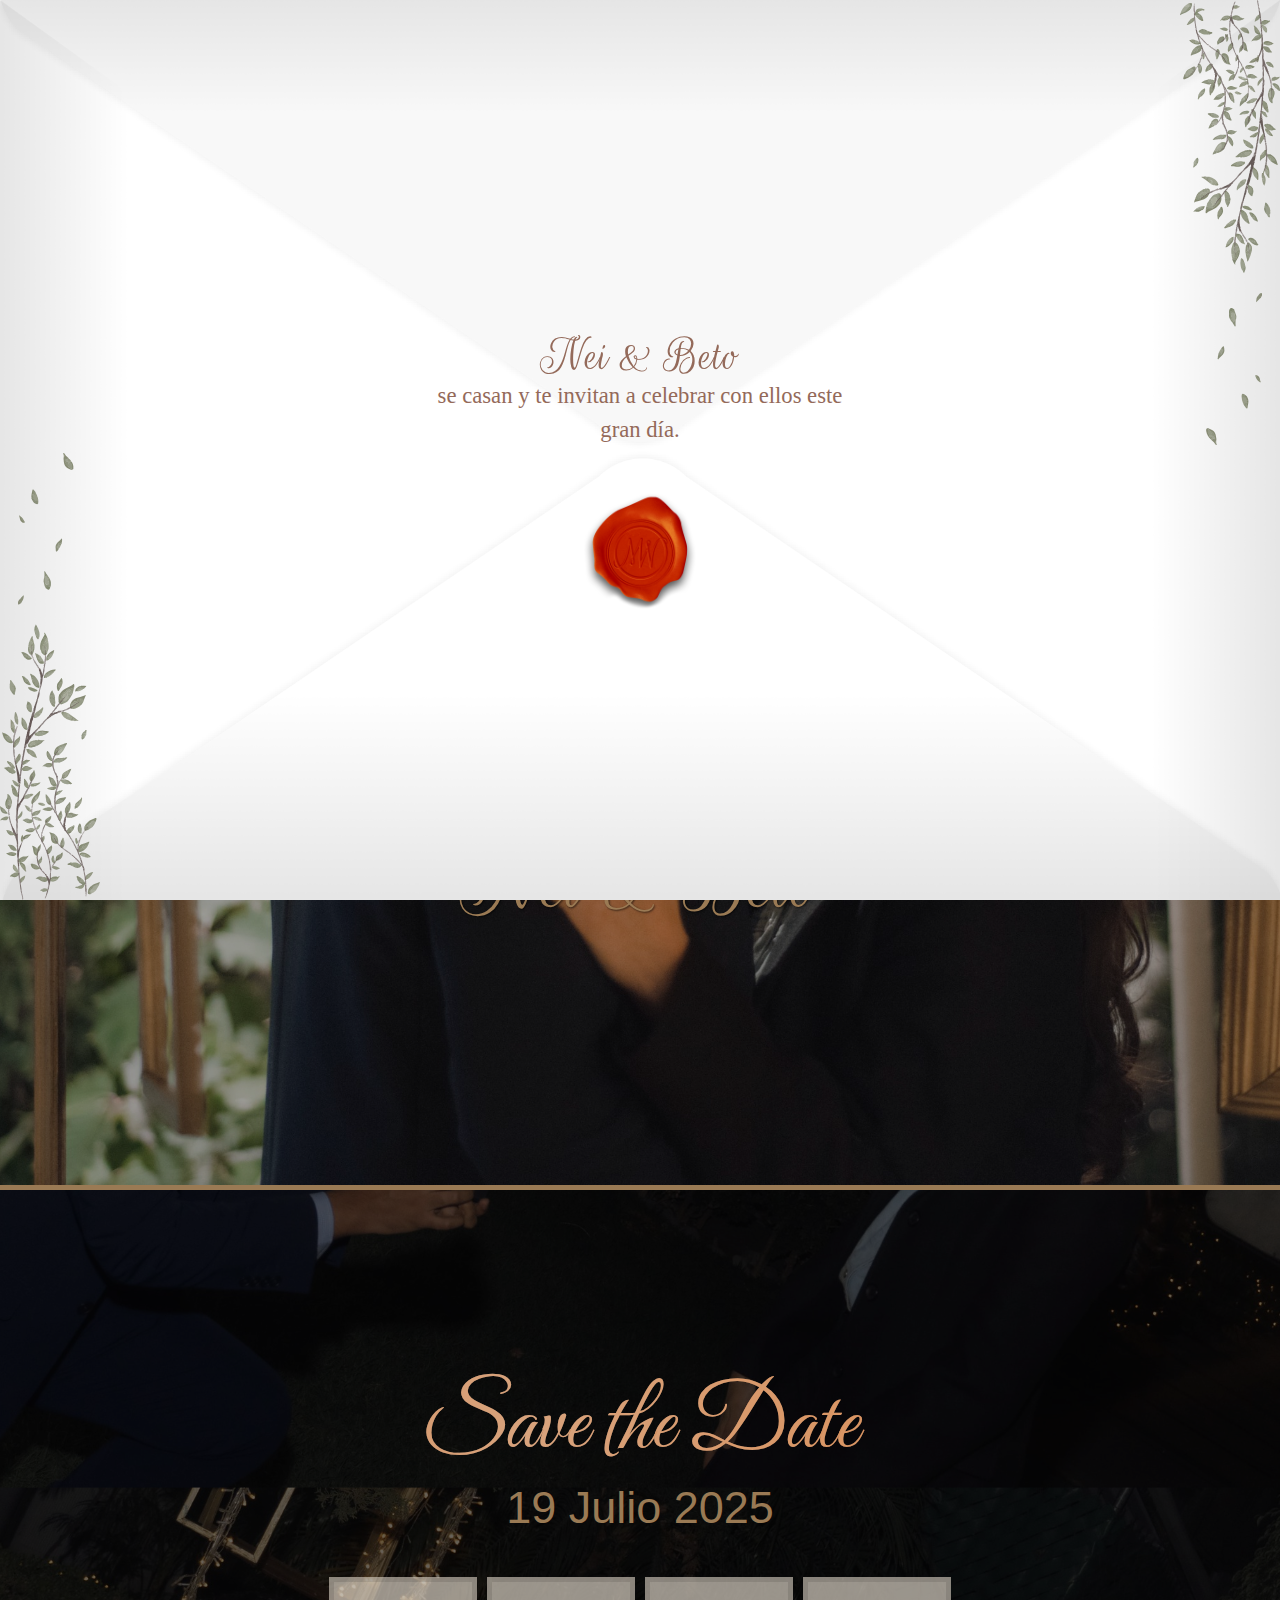
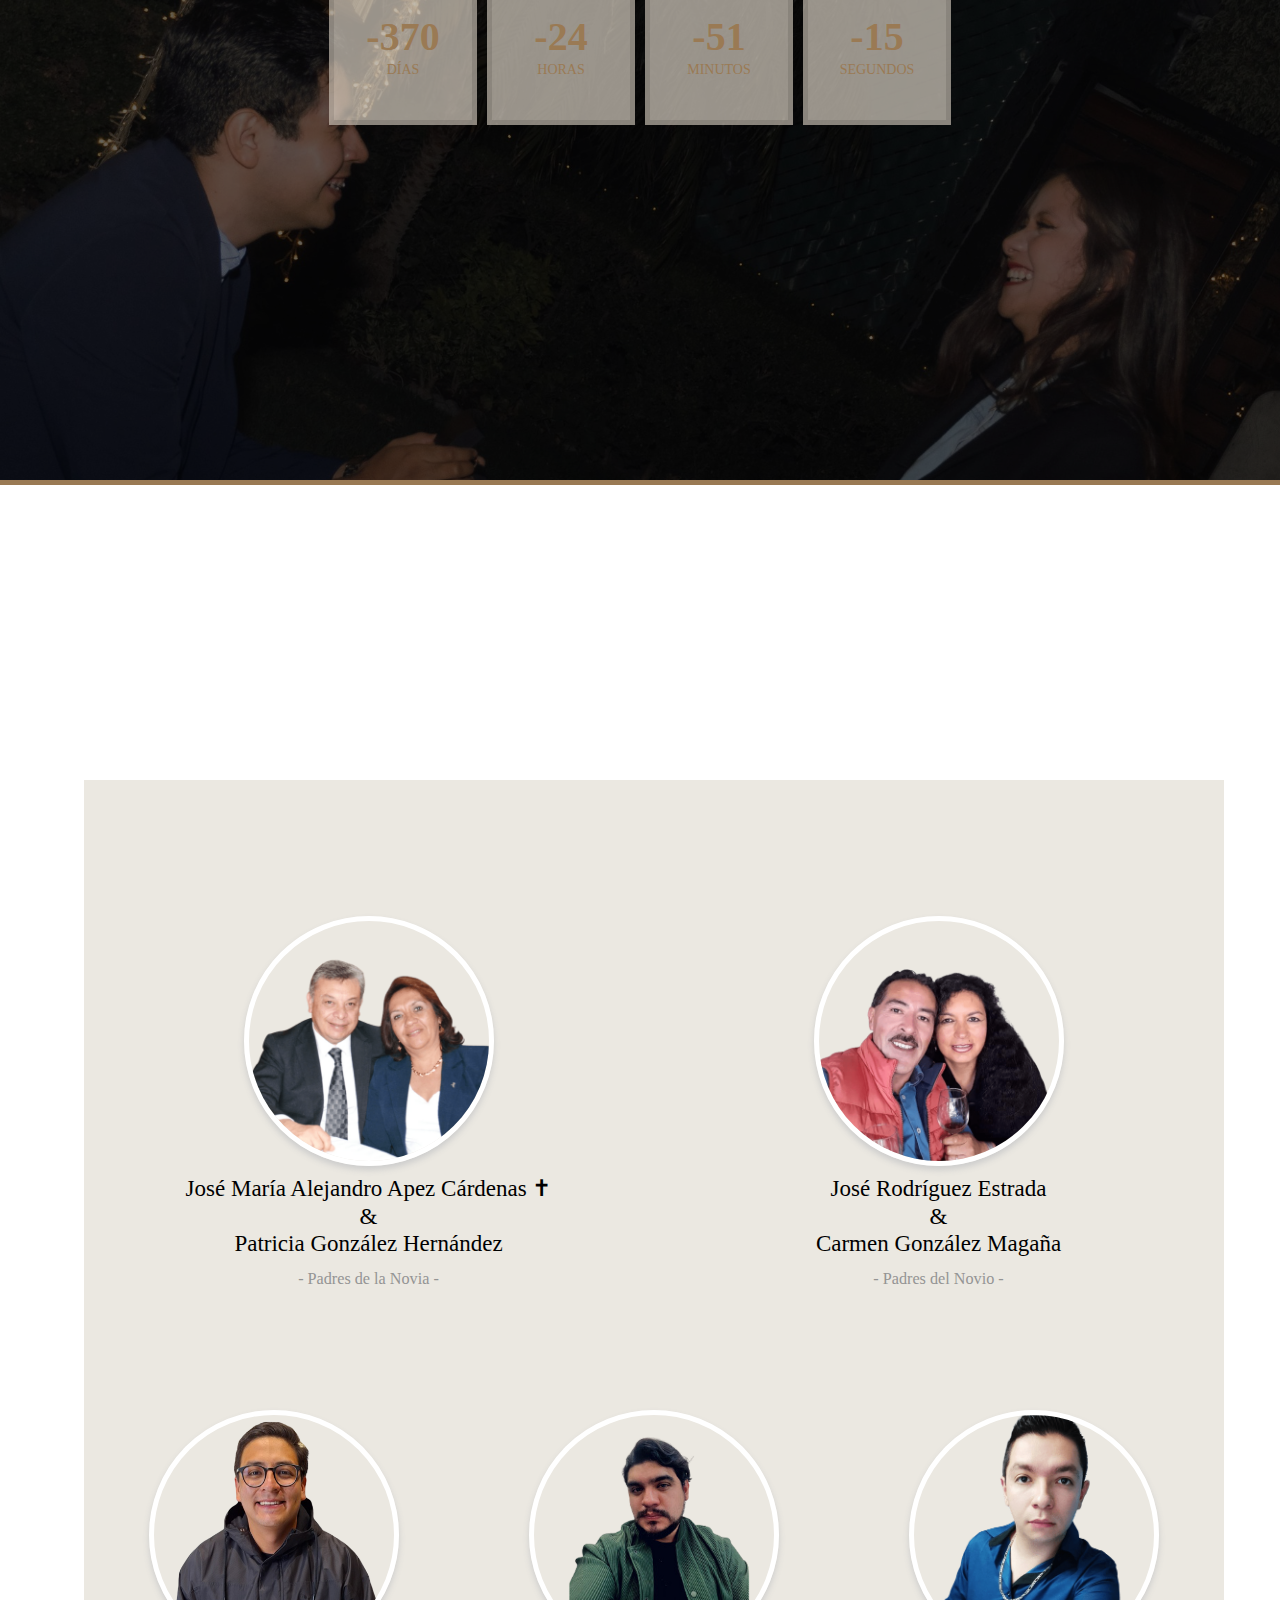
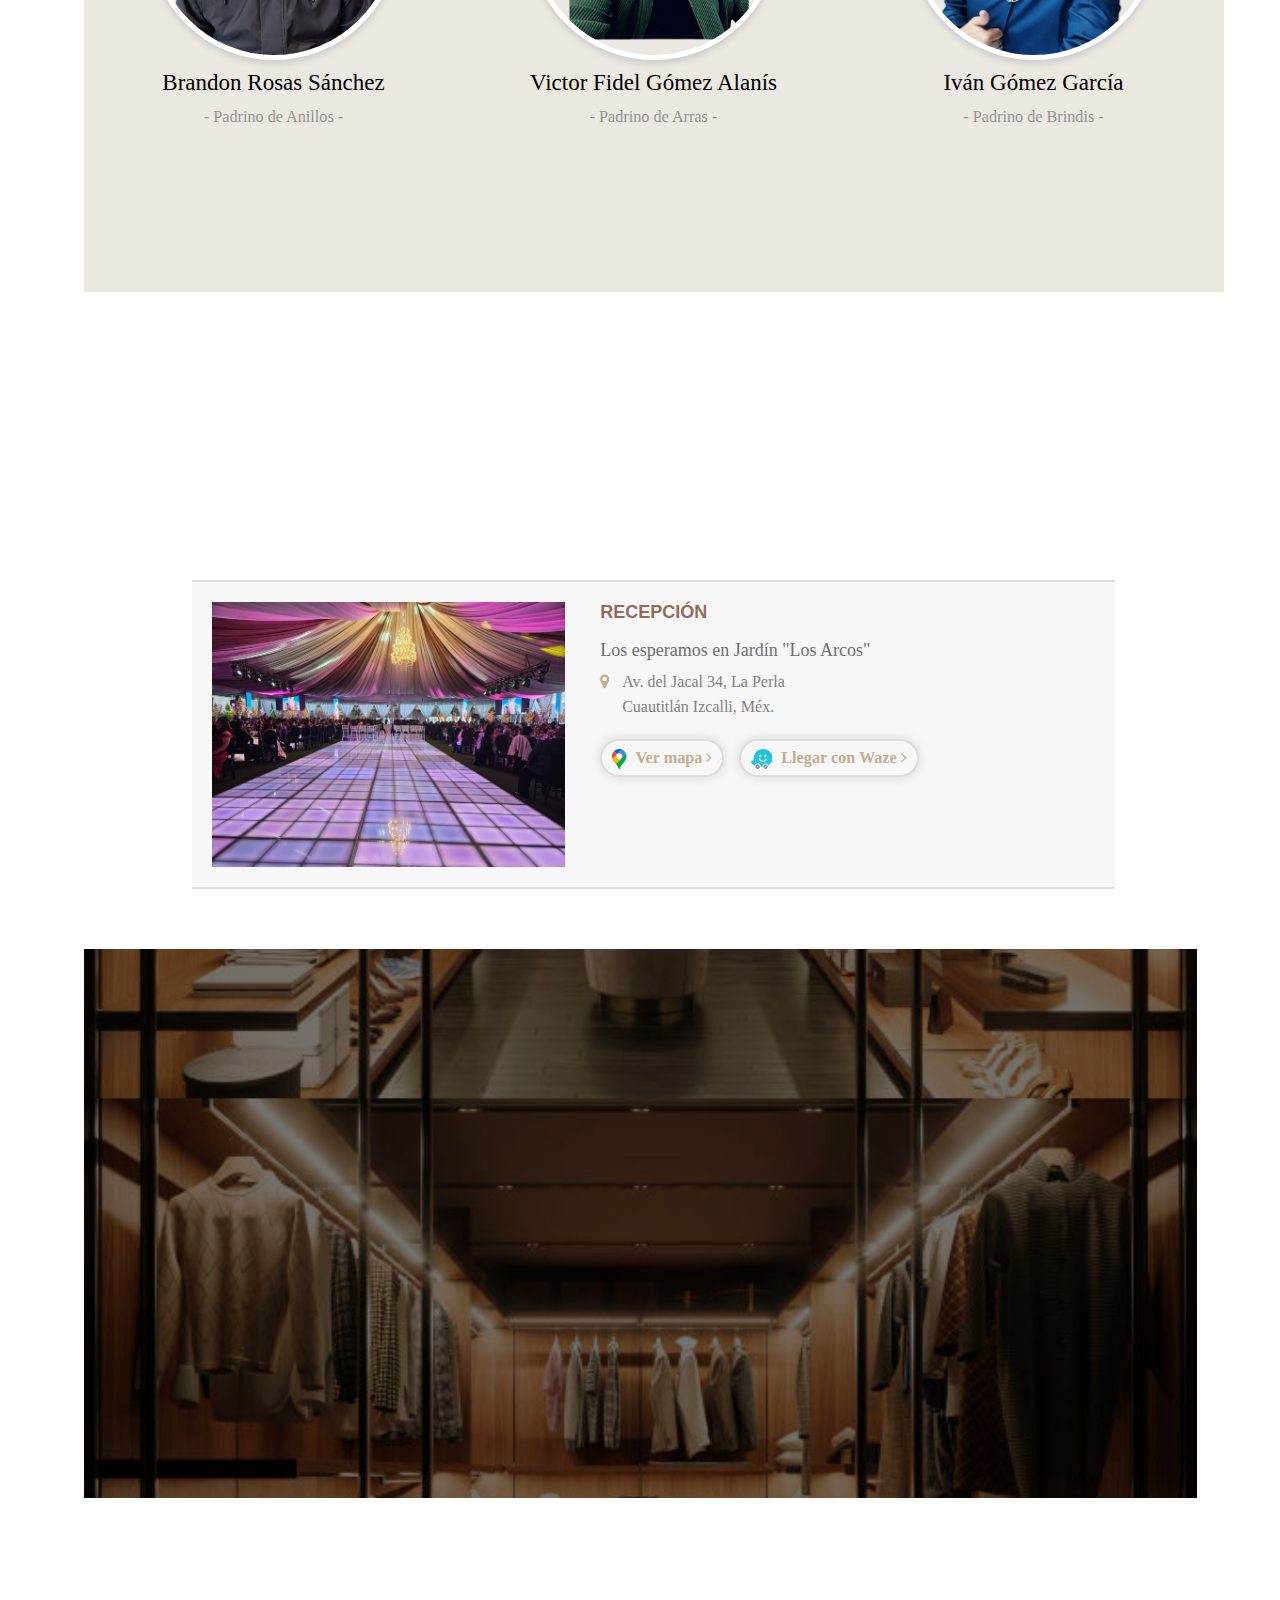
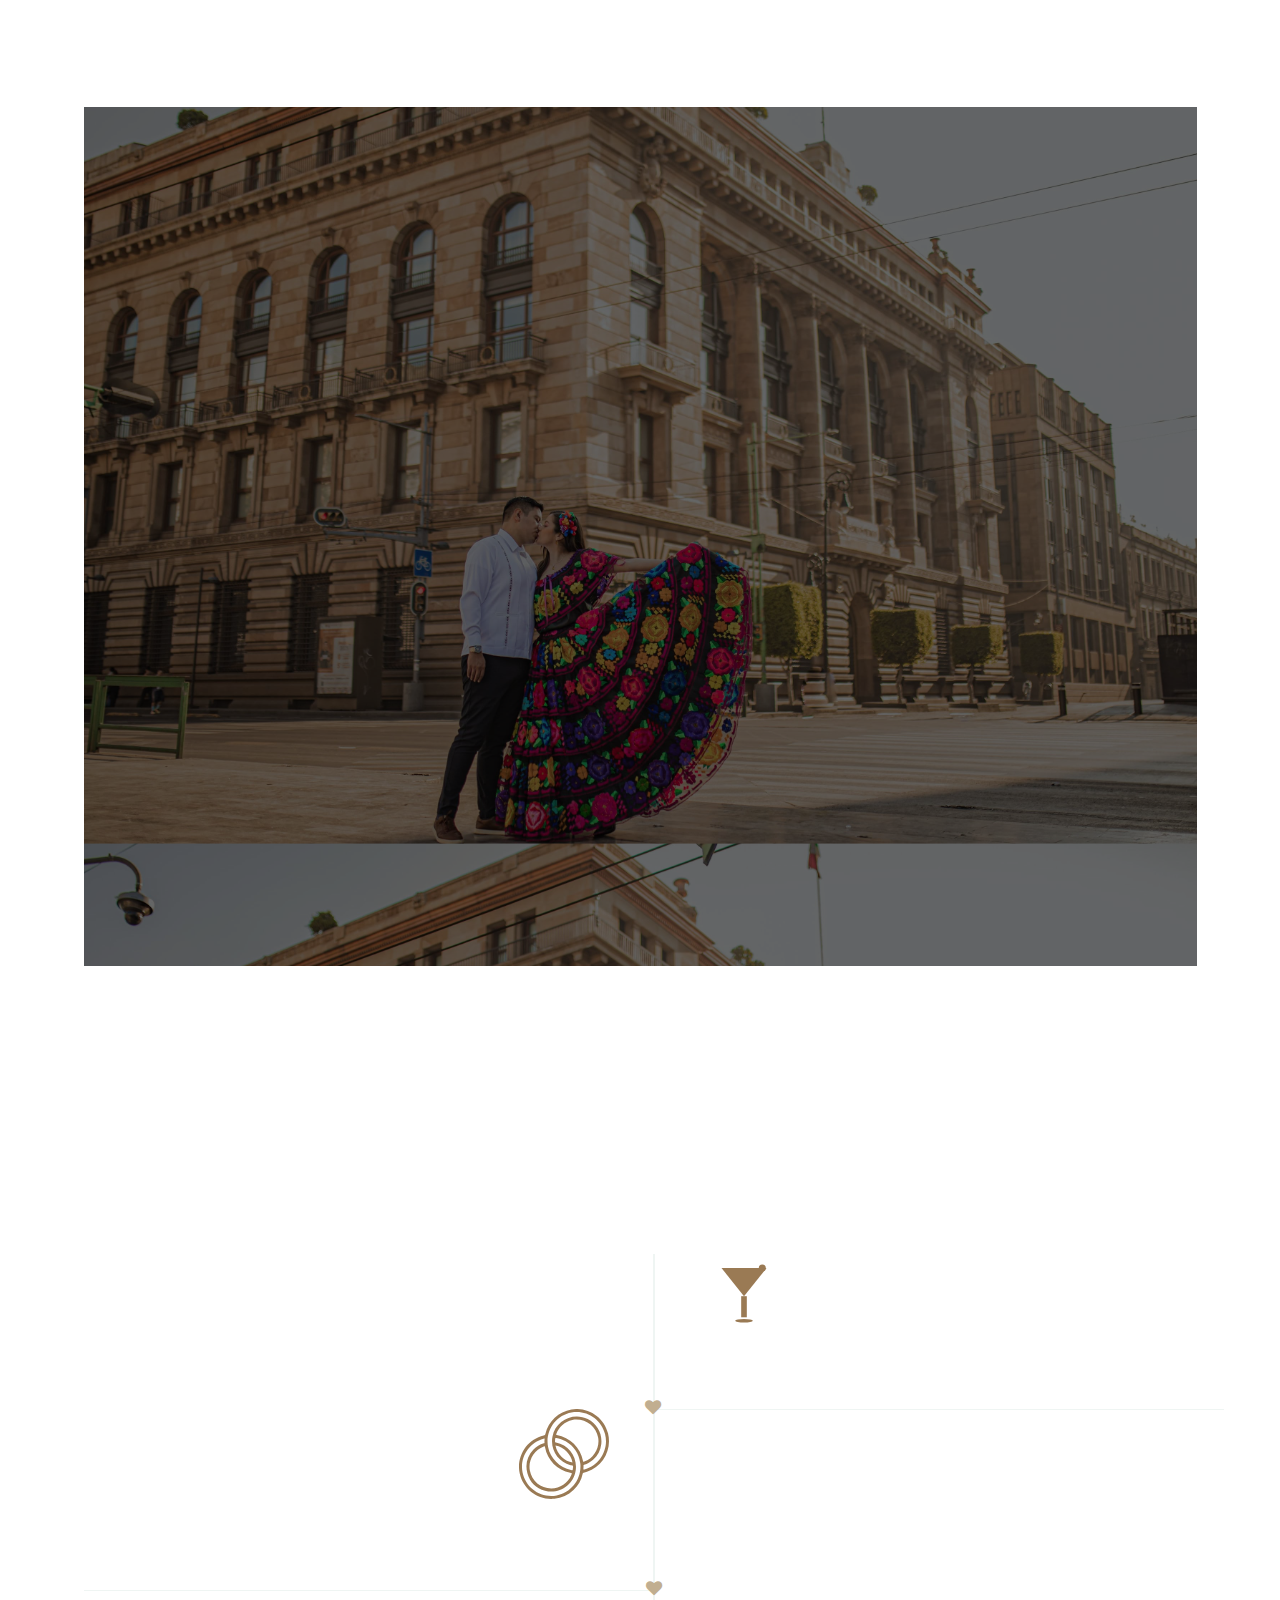
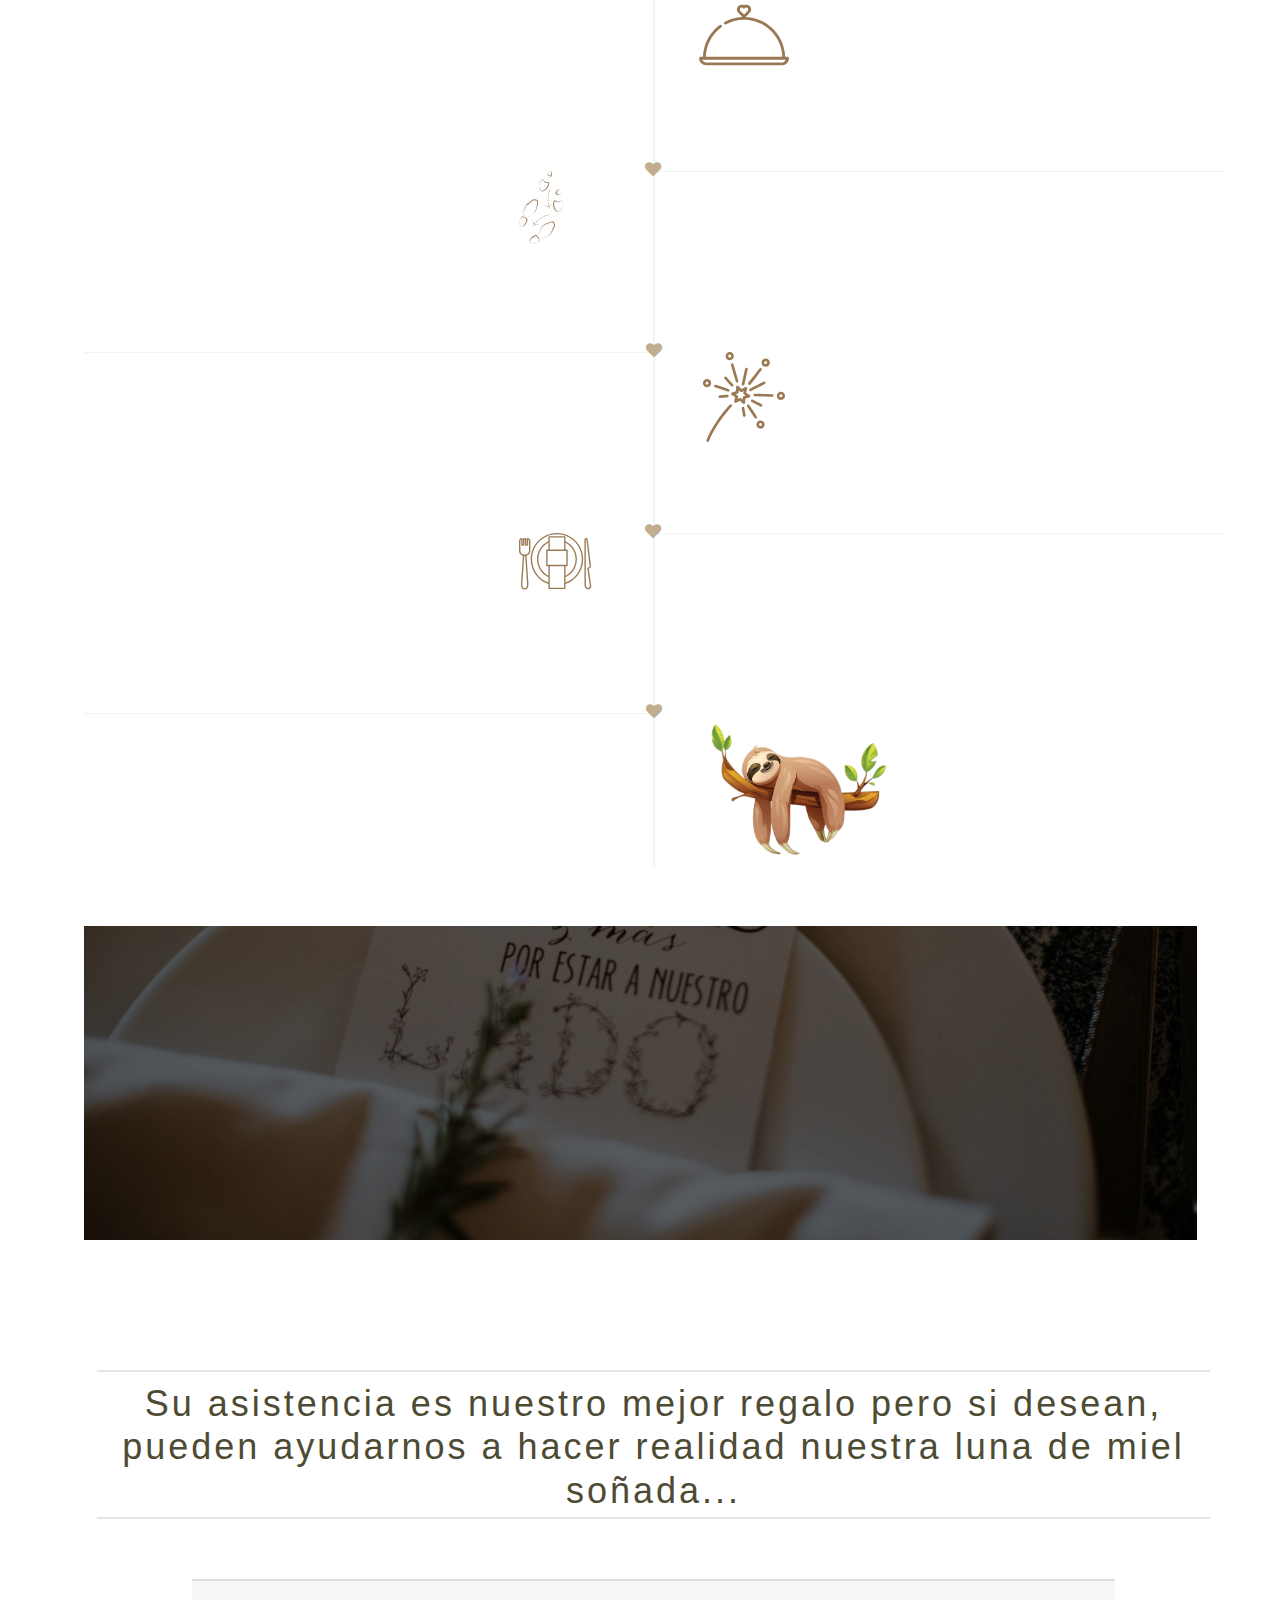
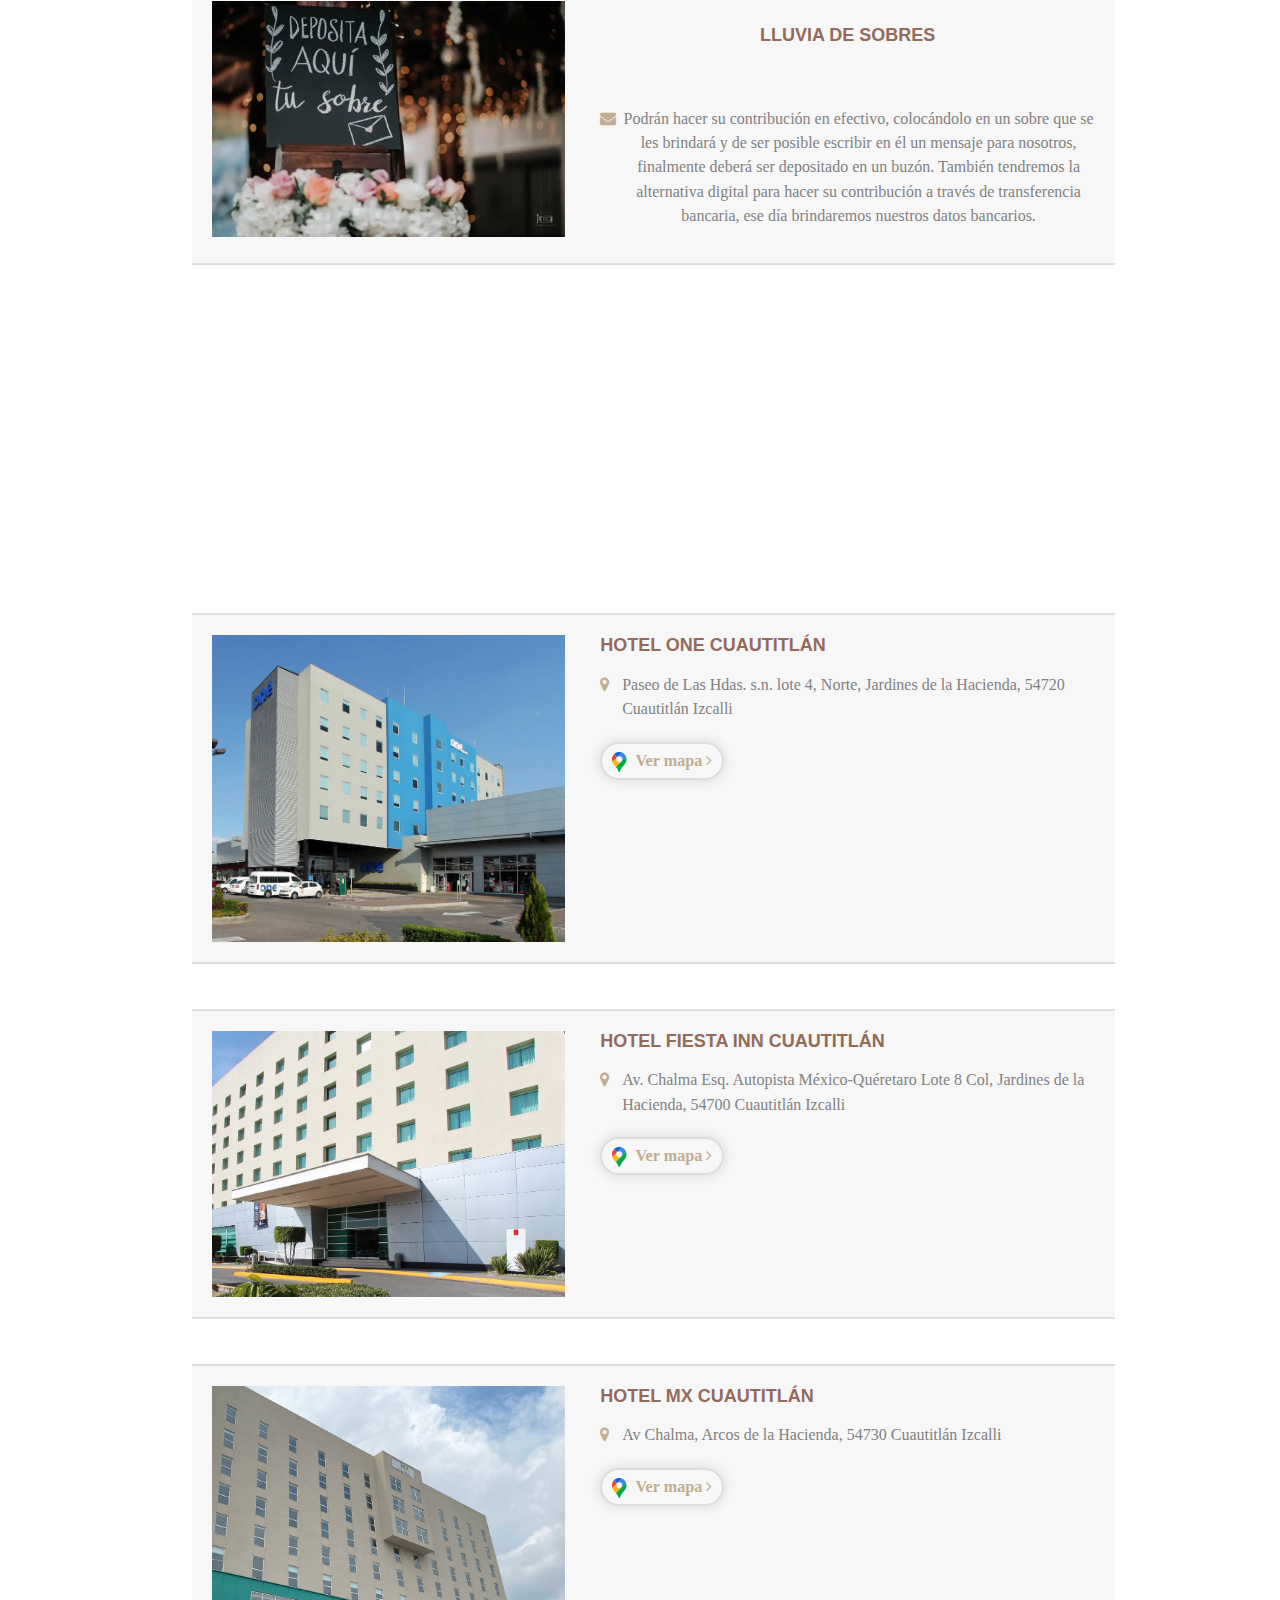
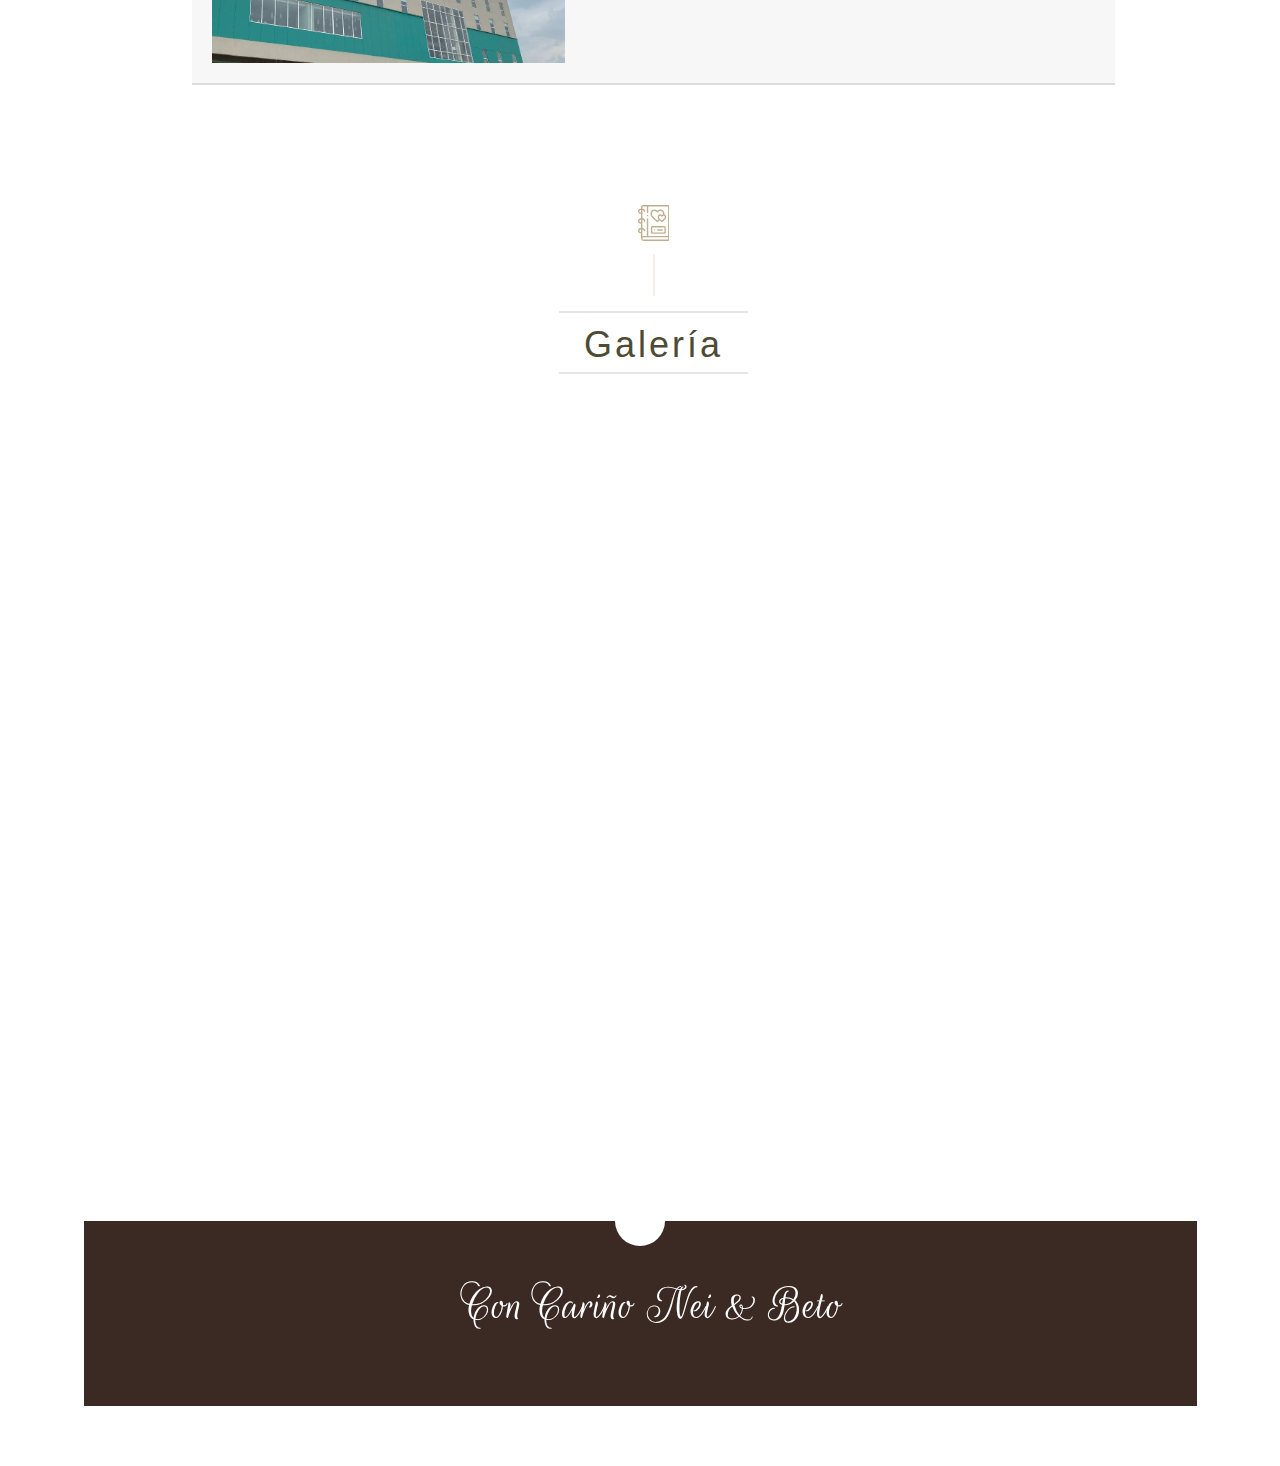
==== commit ee404cc0: "Add files via upload" ====
--- a/index.html
+++ b/index.html
@@ -903,8 +903,8 @@
 
         <!-- start prepage -->
         <div class="pre-page" id="pre_page">
-            <img src="./files/mw-welcome-graph-left.svg" class="left-graph wow fadeInUp responsive-img" data-wow-delay="1.0s" id="left_graph" style="visibility: visible; animation-delay: 1.5s; animation-name: fadeInUp;">
-            <img src="./files/mw-welcome-graph-right.svg" class="right-graph wow fadeInDown responsive-img" data-wow-delay="1.0s" id="right_graph" style="visibility: visible; animation-delay: 1.5s; animation-name: fadeInDown;">
+            <img src="./files/mw-welcome-graph-left.svg" class="left-graph wow fadeInUp responsive-img" data-wow-delay="1.0s" id="left_graph" style="visibility: visible; animation-delay: 1.5s; animation-name: fadeInUp;"  width="100px">
+            <img src="./files/mw-welcome-graph-right.svg" class="right-graph wow fadeInDown responsive-img" data-wow-delay="1.0s" id="right_graph" style="visibility: visible; animation-delay: 1.5s; animation-name: fadeInDown;" width="100px">
             <img src="./files/mw-env-middle-layer.png" class="envelope wow fadeIn" data-wow-delay="1.0s" id="env_middle" style="visibility: visible; animation-delay: 1.5s; animation-name: fadeIn;">
             <img src="./files/mw-env-bottom-layer.png" class="envelope wow slideInUp" data-wow-delay="1.0s" id="env_bottom" style="visibility: visible; animation-delay: 1.5s; animation-name: slideInUp;">
             <img src="./files/mw-env-top-layer.png" class="envelope wow slideInDown" data-wow-delay="1.0s" id="env_top" style="visibility: visible; animation-delay: 1.5s; animation-name: slideInDown;">
@@ -1095,7 +1095,7 @@
                         <h4 class="white-text wow fadeIn" style="visibility: hidden; animation-name: none;">Agrégalo a tu Calendario</h4>
                     </div><br>
                     <div class="calendar-buttons wow fadeInSlow" style="visibility: hidden; animation-name: none;">
-                        <a target="_blank" href="https://calendar.google.com/calendar/event?action=TEMPLATE&tmeid=MTZjYWxmam8zMW5wMHRhbTQ3b3Jnb2Q3aTYgYzIyNzg1YjU2ZGFhNjY5MWFkNDc1ZjRkM2E4MDQwNmZjYmJmMzIyNjlhMTMzZDkwY2NhNWEwNGYyNWQzNDEwZEBn&tmsrc=c22785b56daa6691ad475f4d3a80406fcbbf32269a133d90cca5a04f25d3410d%40group.calendar.google.com" class="mw-btn light-btn">Google Calendar</a>
+                        <a target="_blank" href="https://calendar.google.com/calendar/render?action=TEMPLATE&text=Boda+Beto+%26+Neidy&details=M�s+detalles:+https://bodaneiybeto.github.io/wedding/&dates=20250719/20250720" class="mw-btn light-btn">Google Calendar</a>
                     </div>
                 </div>
             </div> <!-- end container -->
@@ -1852,7 +1852,7 @@
                                 </div>
                                 <div class="col col-lg-6 icon">
                                     <div class="img-holder">
-                                      <svg class="animate-icon-color" version="1.0" id="Layer_1" xmlns="http://www.w3.org/2000/svg" xmlns:xlink="http://www.w3.org/1999/xlink" x="0px" y="0px" viewBox="0 0 512 512" style="enable-background:new 0 0 512 512;" xml:space="preserve">
+                                      <!--<svg class="animate-icon-color" version="1.0" id="Layer_1" xmlns="http://www.w3.org/2000/svg" xmlns:xlink="http://www.w3.org/1999/xlink" x="0px" y="0px" viewBox="0 0 512 512" style="enable-background:new 0 0 512 512;" xml:space="preserve">
 <g>
 	<path class="st0" d="M509.3,338.2c-3.8-15.5-21.4-22-34.6-12.4c-15,10.9-30.9,20.3-48.2,27.1c-35.3,13.9-71.7,17-109,11
 		c-6.7-1.1-11.7,2.9-11.3,9c0.3,4.8,3.3,7.6,9.8,8.6c38.5,6.2,76,2.8,112.6-10.6c19.7-7.3,37.9-17.3,54.8-29.9
@@ -1881,7 +1881,8 @@
 		C308.4,254.5,303.5,249.5,297.7,249.3z"></path>
 	<path class="st0" d="M23.7,391.2c0.1-6.2-4.9-11.3-11-11.2c-5.8,0.1-10.7,5-10.7,10.9c-0.1,6.1,5,11.3,11,11.2
 		C18.9,402,23.7,397.1,23.7,391.2z"></path>
-</g></svg>
+</g></svg>-->
+                                      <img src="./files/dormir.png" alt="" class="img img-fluid" width="200px">
 
                                     </div>
                                 </div>
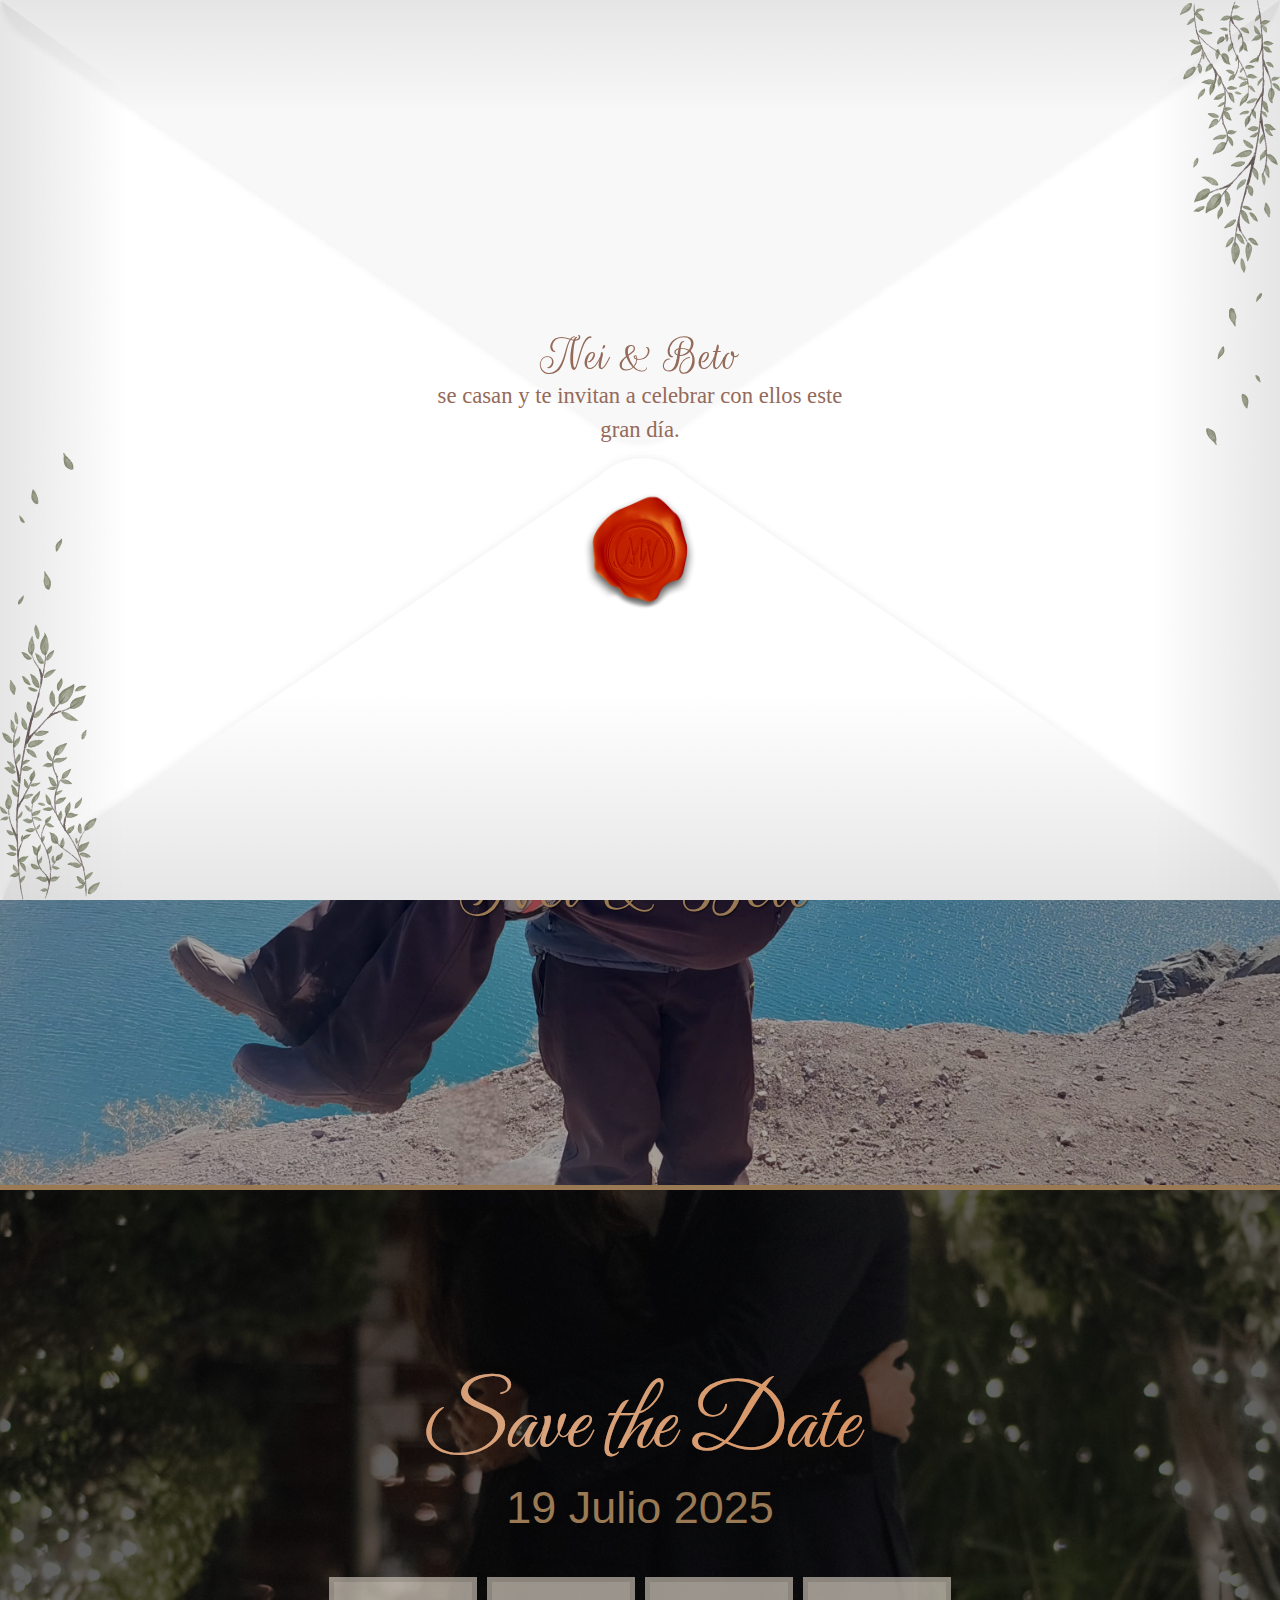
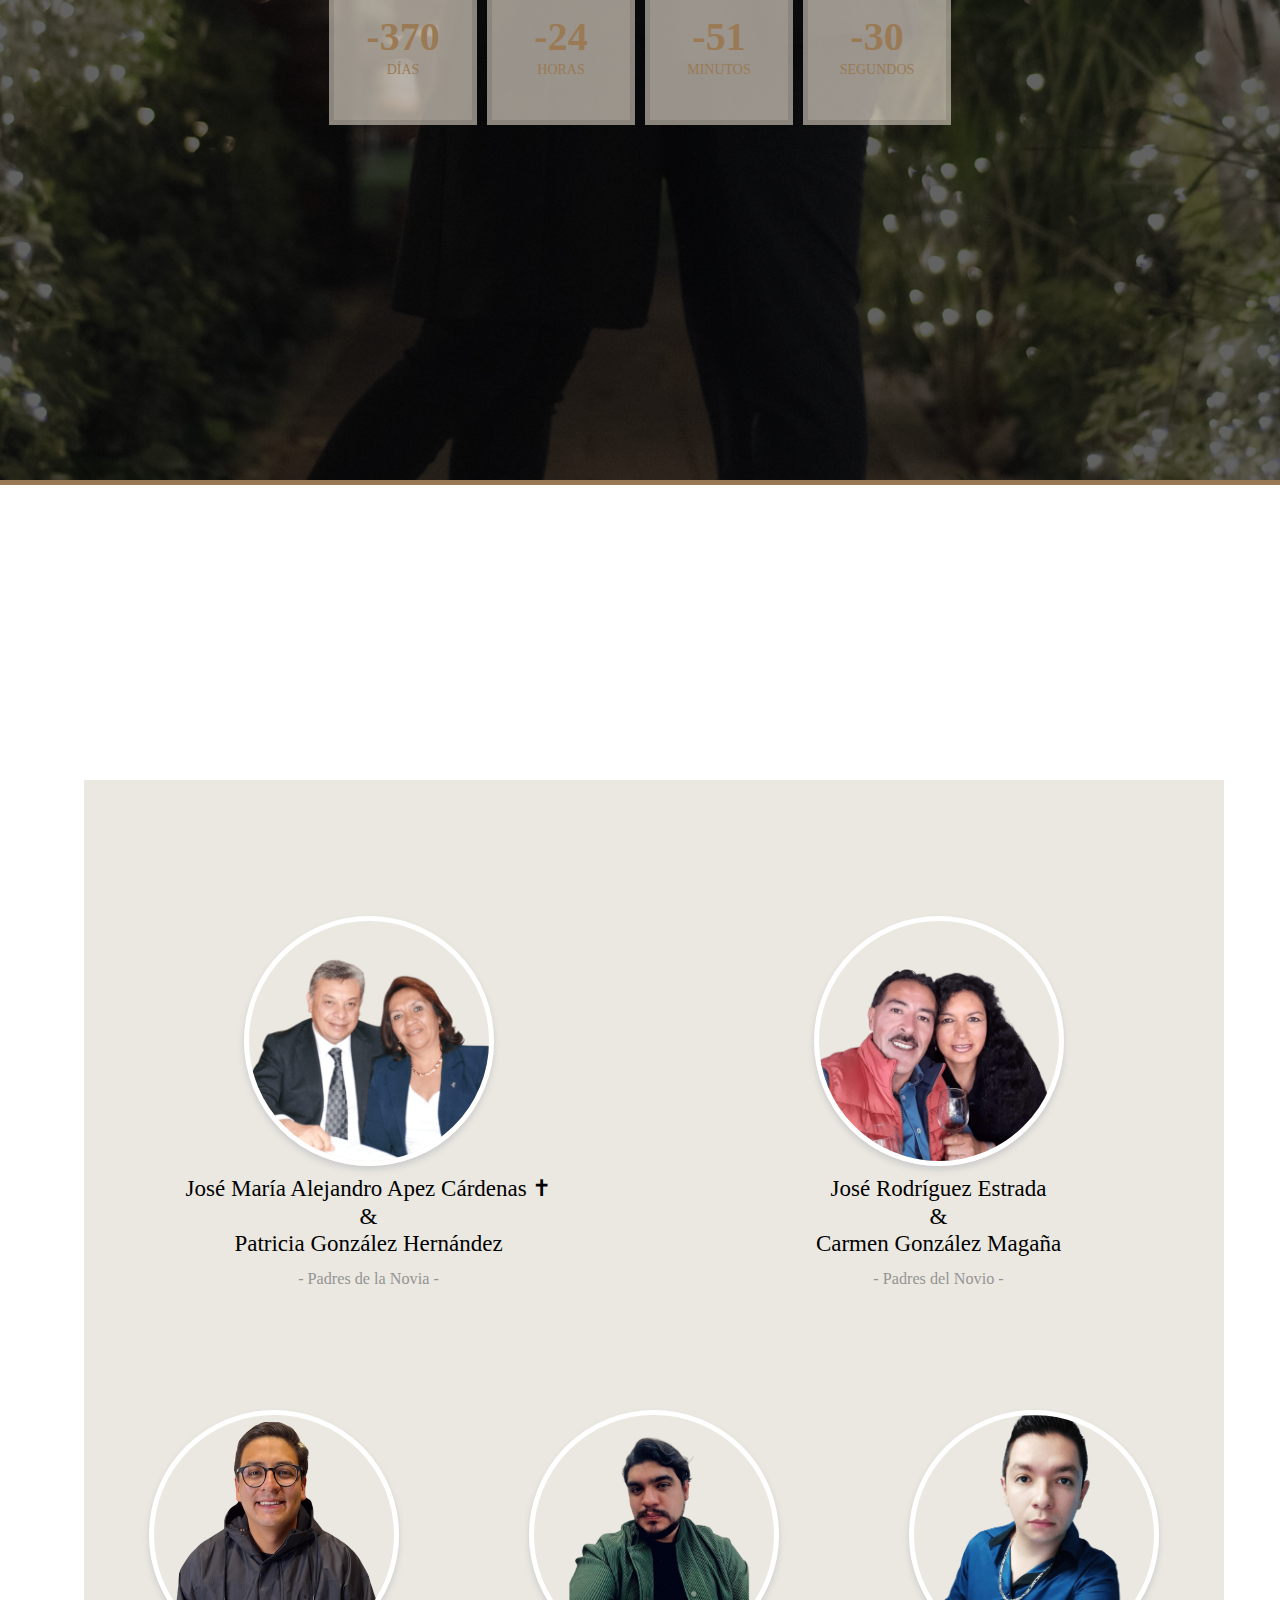
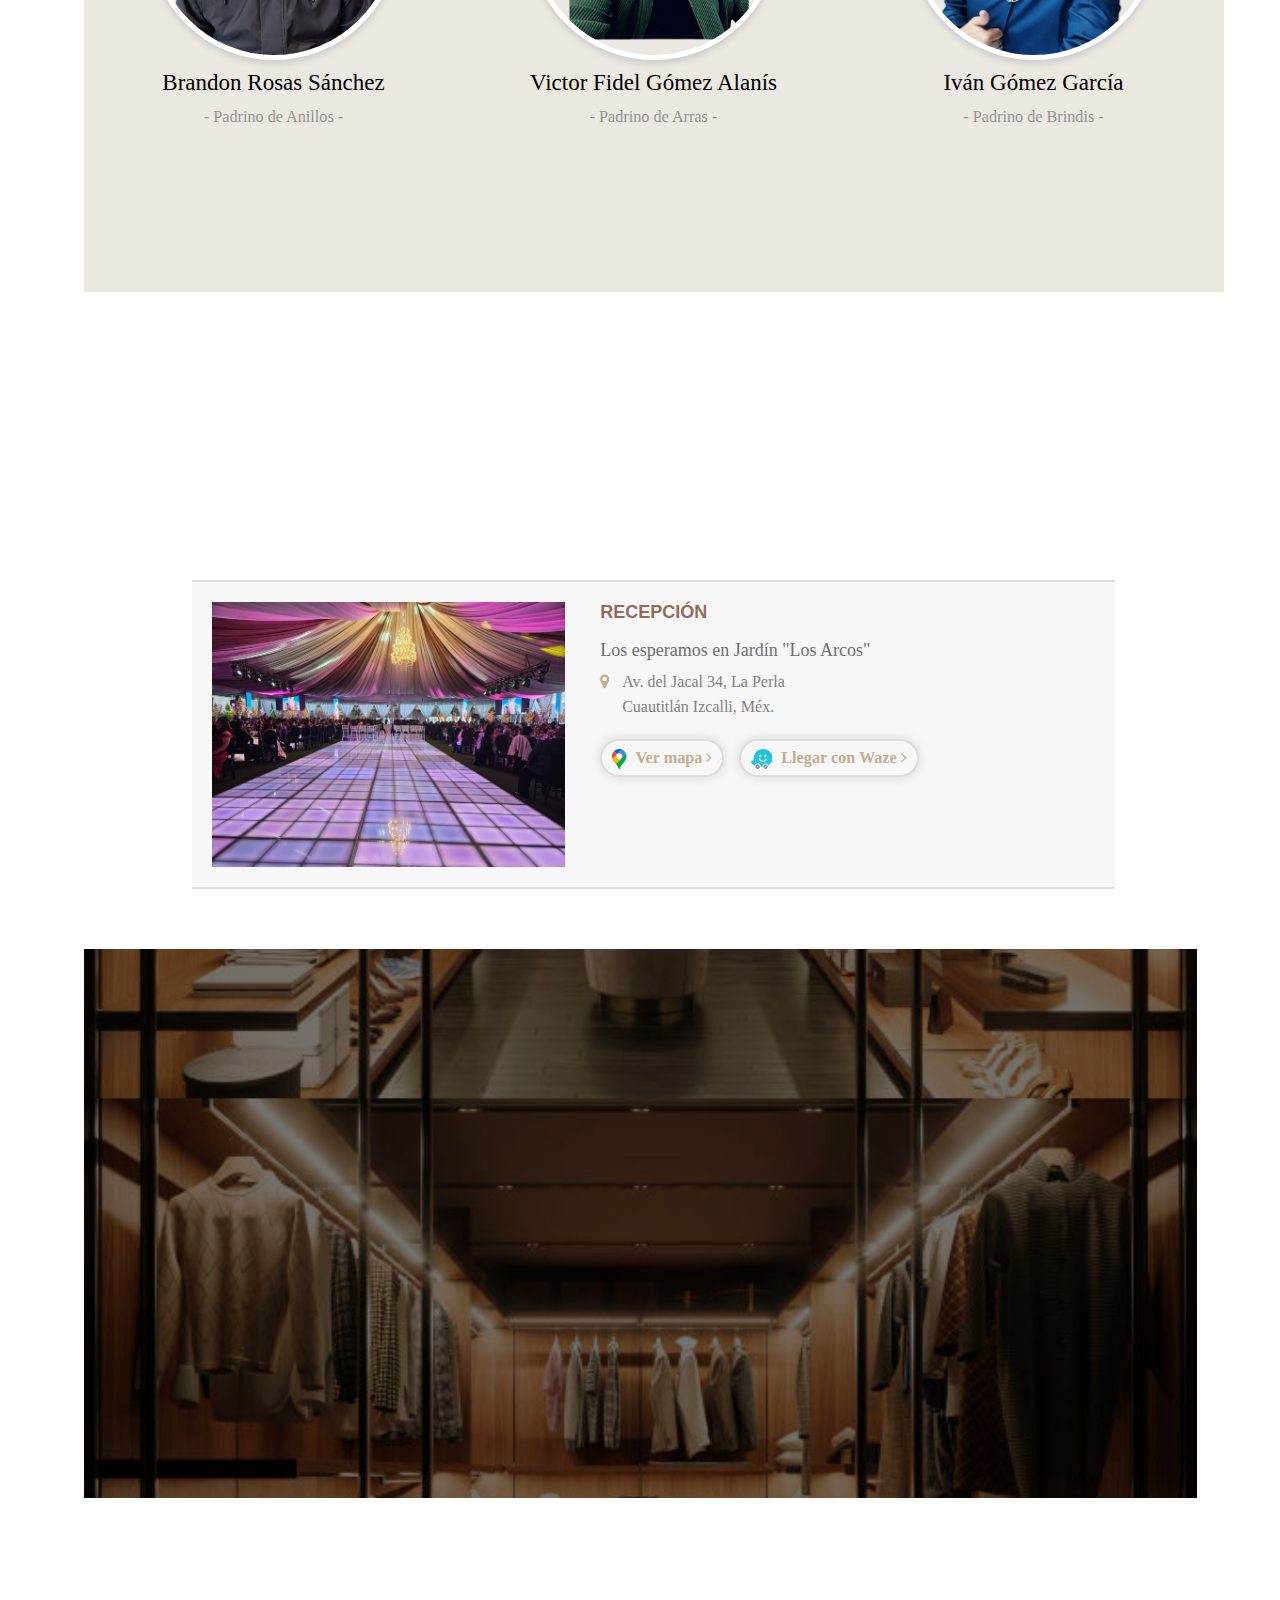
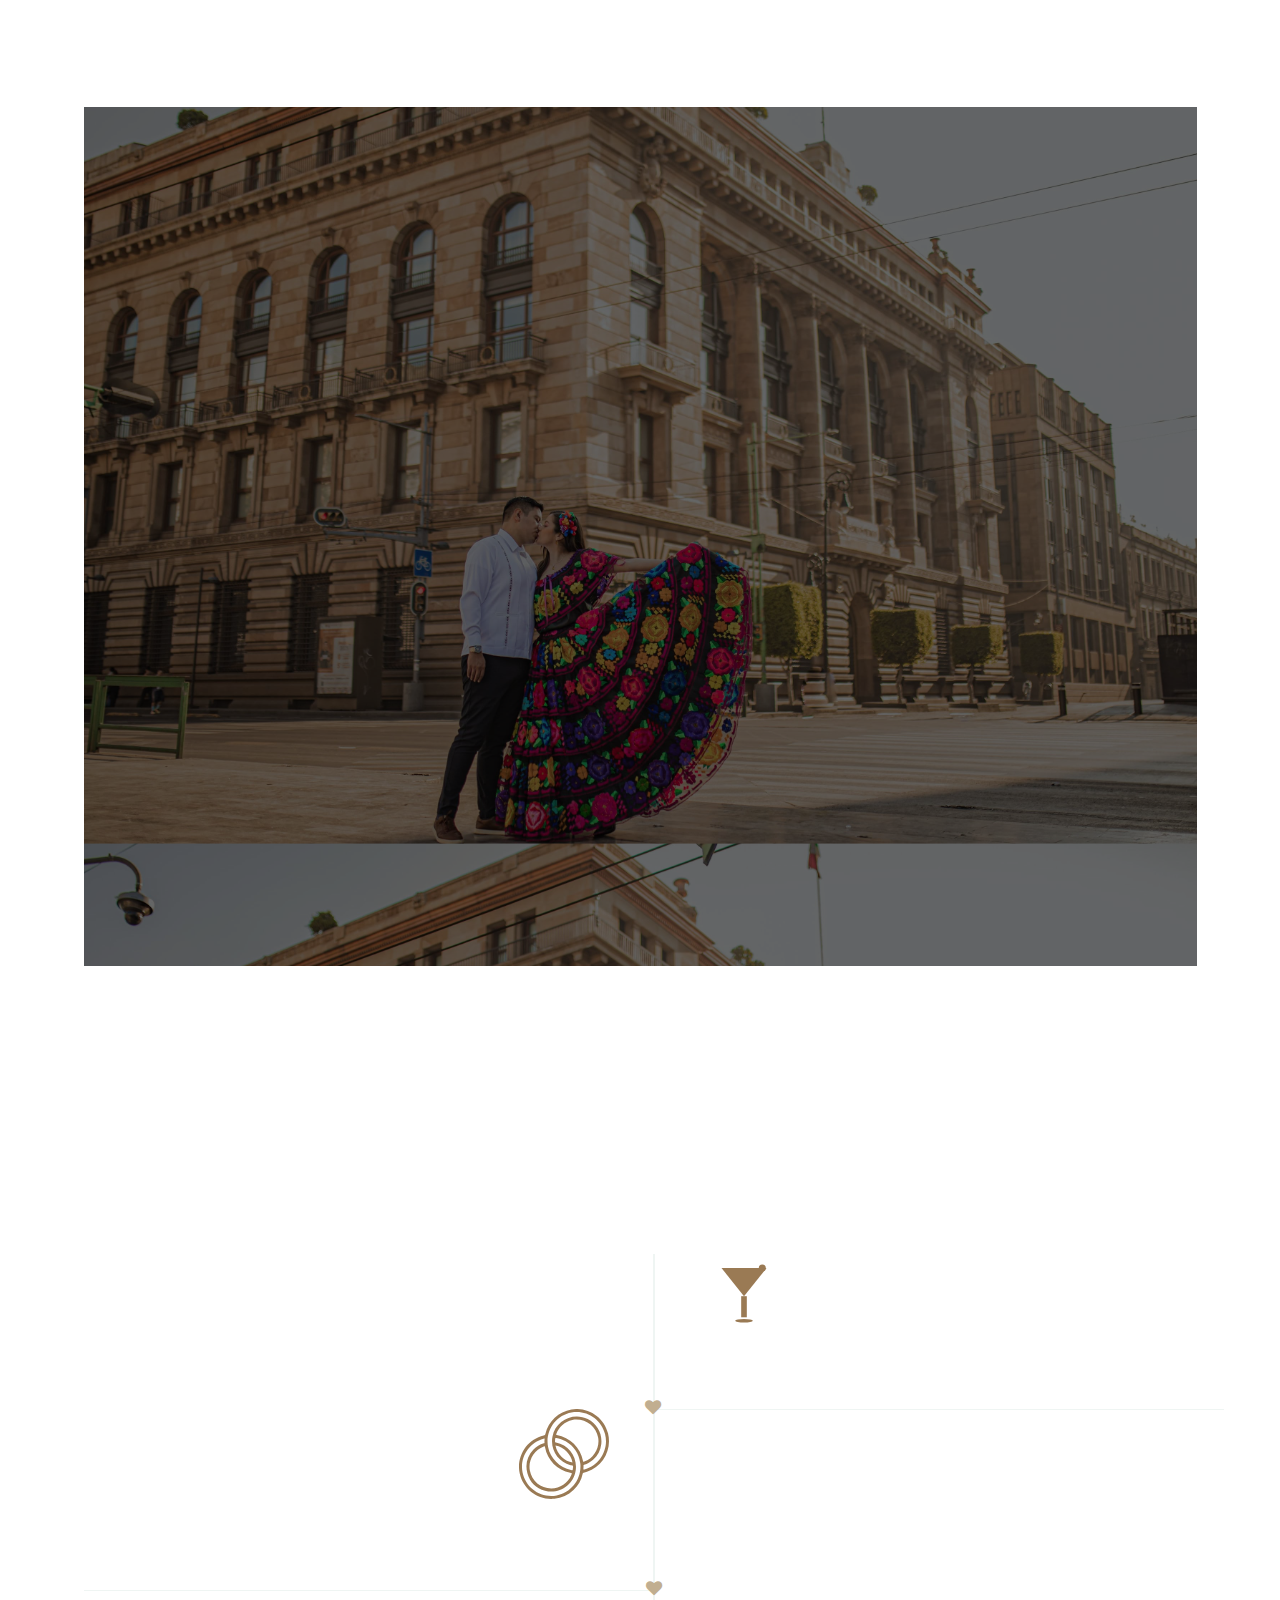
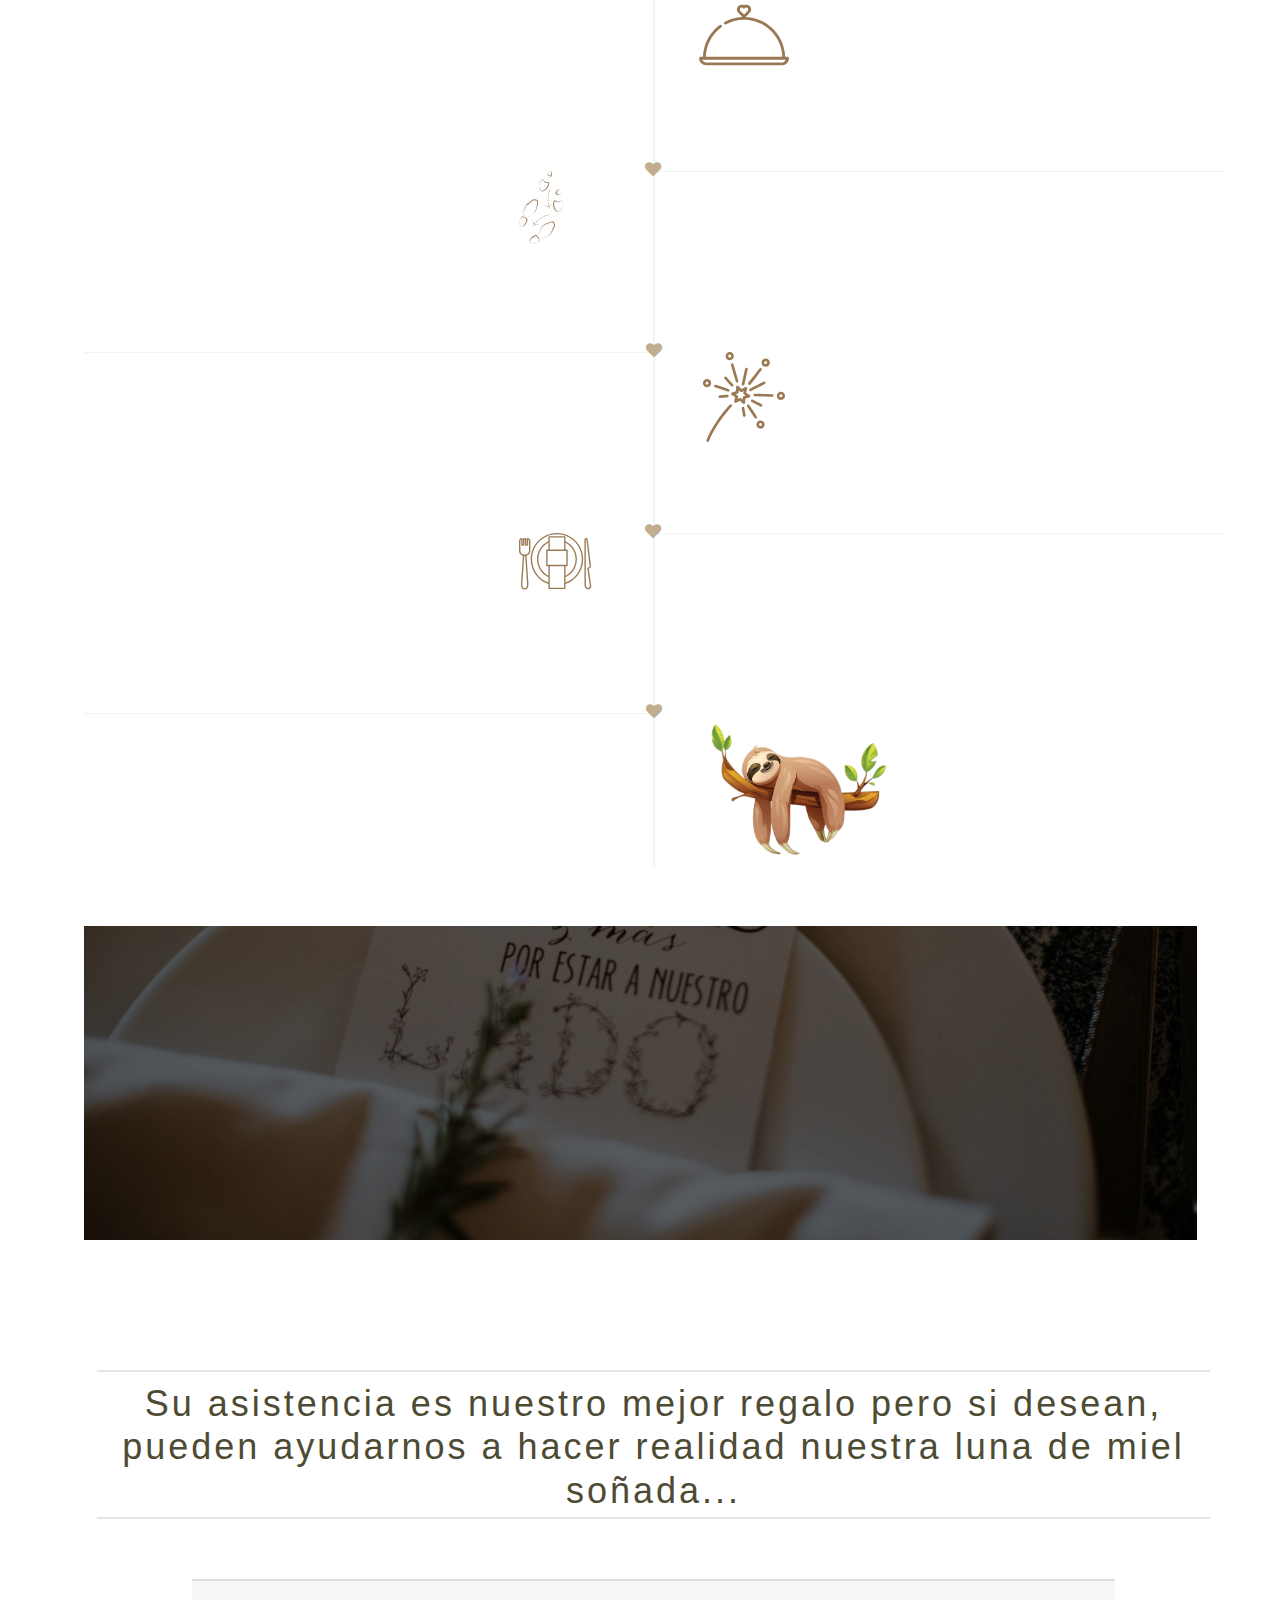
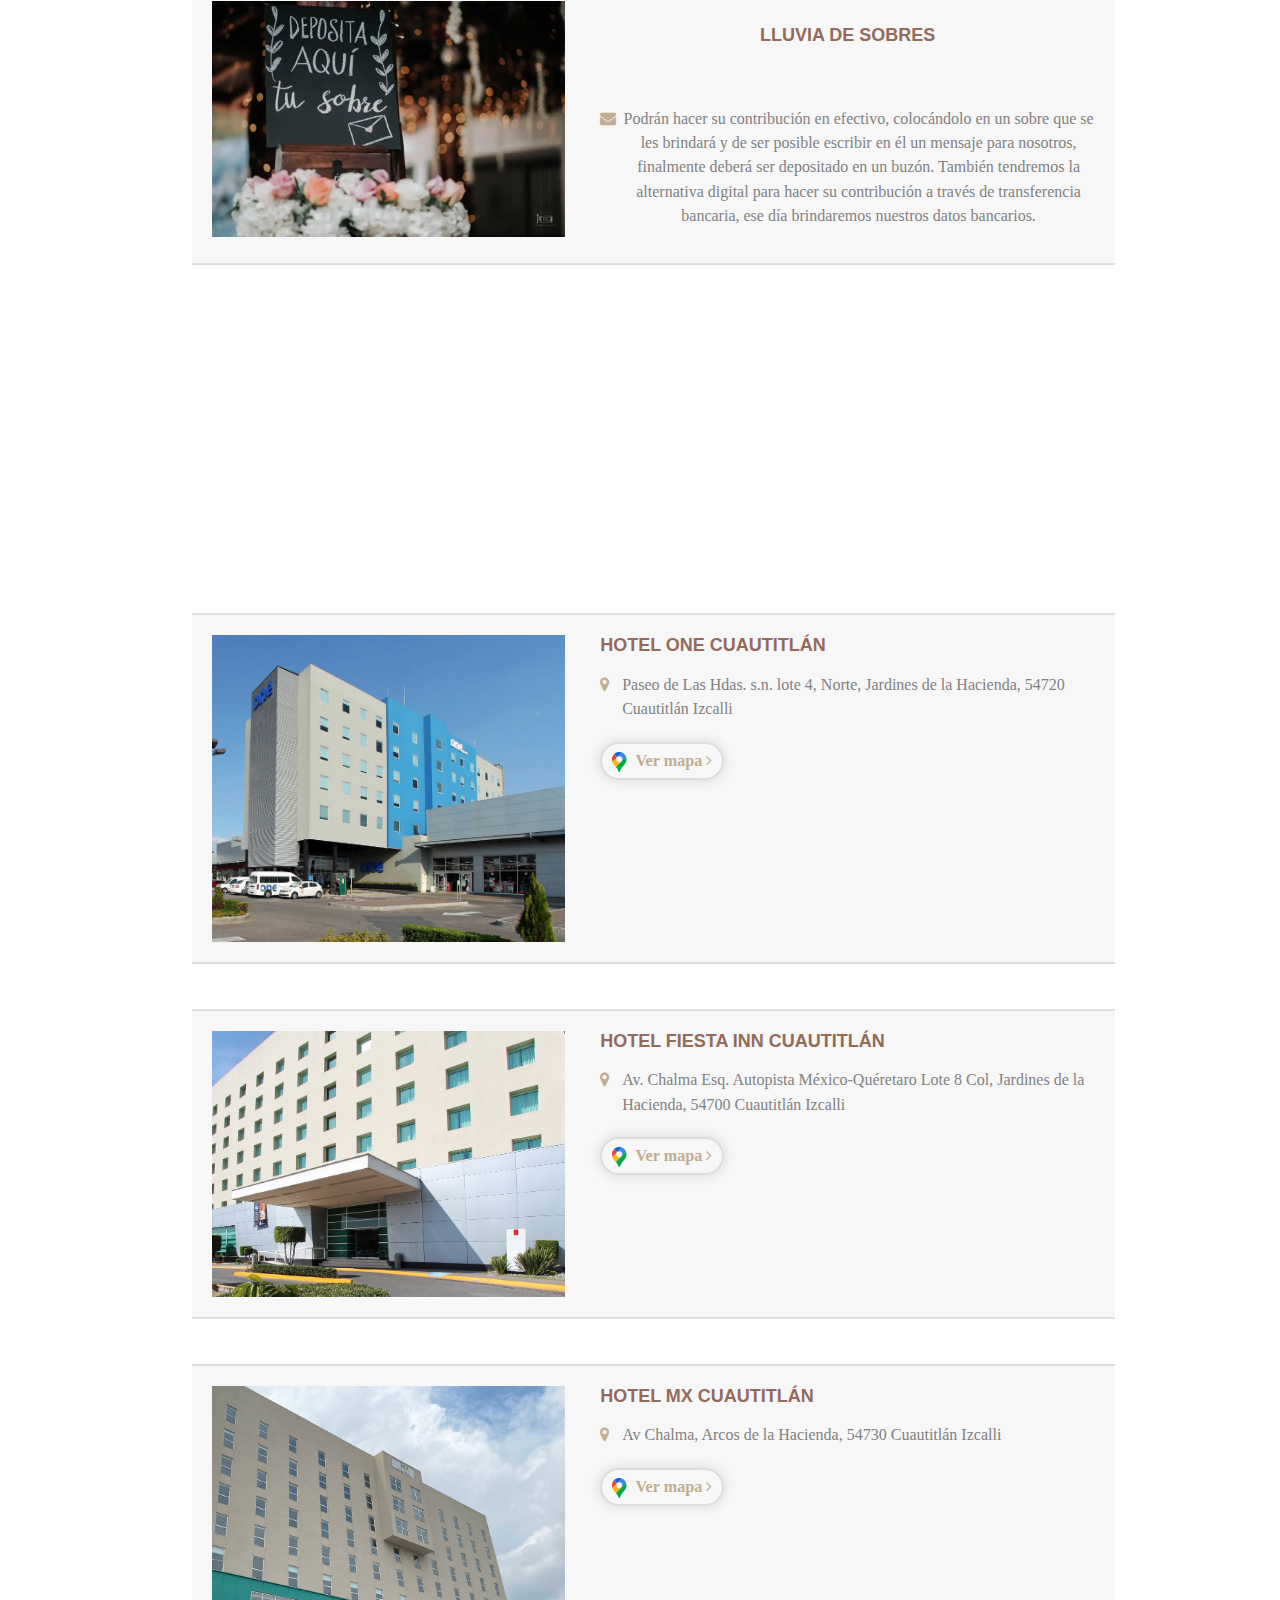
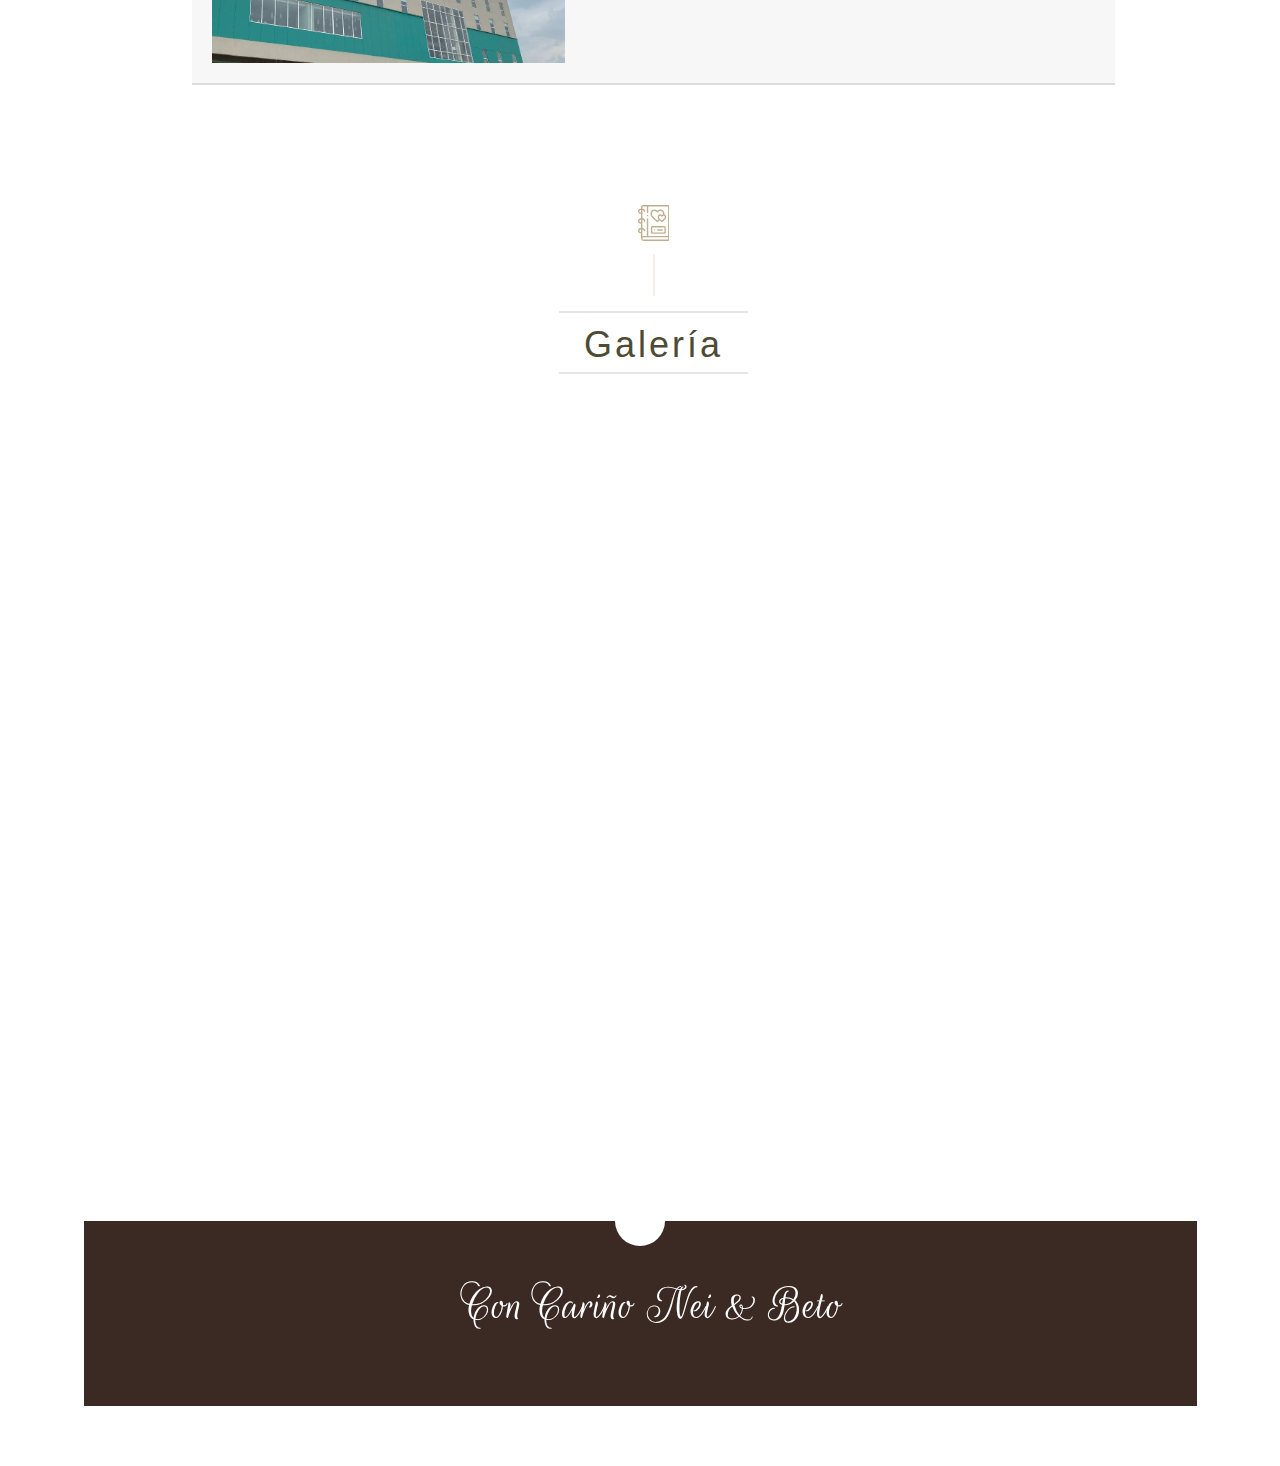
==== commit 8646f16c: "Add files via upload" ====
--- a/index.html
+++ b/index.html
@@ -948,9 +948,9 @@
             <!-- Navigation-->
             <nav class="navbar navbar-expand-lg navbar-dark" id="mainNav">
                 <div class="container">
-                    <svg class="navbar-brand" href="#page-top" width="140.64474mm" height="156.4288mm" viewBox="0 0 140.64474 156.4288" version="1.1" id="svg5" xmlns:inkscape="http://www.inkscape.org/namespaces/inkscape" xmlns:sodipodi="http://sodipodi.sourceforge.net/DTD/sodipodi-0.dtd" xmlns="http://www.w3.org/2000/svg" xmlns:svg="http://www.w3.org/2000/svg">
+<!--                    <svg class="navbar-brand" href="#page-top" width="140.64474mm" height="156.4288mm" viewBox="0 0 140.64474 156.4288" version="1.1" id="svg5" xmlns:inkscape="http://www.inkscape.org/namespaces/inkscape" xmlns:sodipodi="http://sodipodi.sourceforge.net/DTD/sodipodi-0.dtd" xmlns="http://www.w3.org/2000/svg" xmlns:svg="http://www.w3.org/2000/svg">
                    <sodipodi:namedview id="namedview7" pagecolor="#ffffff" bordercolor="#000000" borderopacity="0.25" inkscape:showpageshadow="2" inkscape:pageopacity="0.0" inkscape:pagecheckerboard="0" inkscape:deskcolor="#d1d1d1" inkscape:document-units="mm" showgrid="false"></sodipodi:namedview>
-                   <defs id="defs2"></defs>
+                   <defs id="defs2"></defs>-->
                     <a href="#">
                       <img src="./files/logo1.png" alt="Website Logo">
                     </a>
@@ -963,7 +963,7 @@
                        <path d="m -132.08639,45.359151 q -2.16023,0 -4.41865,-0.294576 -6.18611,-0.785538 -9.13187,-3.633112 -2.84758,-2.847574 -2.84758,-6.186108 0,-3.633112 3.24035,-6.578878 3.24034,-3.043958 9.13187,-3.043958 3.92769,0 8.54272,1.571075 2.553,0.88373 6.08792,2.945766 3.53492,2.062036 8.14995,4.320457 4.90961,-4.713226 8.93549,-11.684872 4.12407,-6.971646 8.149954,-14.925214 4.124073,-8.05176042 8.837298,-16.1035208 4.811418,-8.0517602 11.095719,-15.1215992 l 5.695148,-6.382493 q -3.633112,-0.589153 -7.5608,-0.883729 -3.927688,-0.392769 -8.149952,-0.392769 -5.302379,0 -10.899335,0.589153 -5.596952,0.490961 -11.193912,1.669267 -9.23007,1.963844 -15.61256,6.284301 -6.38249,4.320457 -9.72103,9.426451 -3.24034,5.0078026 -3.24034,9.4264516 0,3.04395818 1.66927,5.4987632 1.76746,2.3566128 5.20419,3.436727 2.16022,0.6873454 4.41864,0.6873454 3.33854,0 5.89154,-1.3746908 2.55299,-1.3746908 4.32045,-3.3385348 1.76746,-2.06203622 2.553,-3.927688 0.88373,-1.8656518 0.78554,-2.7493816 0,-0.6873454 0.98192,-0.6873454 0.98192,0 0.98192,1.472883 v 0.098192 q 0,4.02588018 -2.4548,6.9716462 -2.45481,2.945766 -6.18611,4.5168412 -3.63311,1.5710752 -7.36442,1.5710752 -2.35661,0 -4.90961,-0.7855376 -5.30238,-1.8656518 -7.85537,-5.400571 -2.553,-3.6331114 -2.553,-7.9535682 0,-4.0258802 2.16023,-8.2481444 2.25842,-4.320457 6.57888,-8.149953 4.32045,-3.927688 10.70295,-6.775262 6.48068,-2.847573 14.92521,-4.02588 4.51684,-0.687345 8.93549,-0.981922 4.418649,-0.294576 8.542722,-0.294576 5.695147,0 11.095718,0.589153 5.498764,0.490961 10.310181,1.571075 1.374691,-1.178306 2.749382,-2.062036 1.472883,-0.88373 2.651189,-1.374691 0.687346,-0.294577 1.178307,-0.392769 0.490961,-0.09819 0.785537,-0.09819 0.589154,0 0.589154,0.392769 0,0.490961 -1.472883,1.571075 -0.981922,0.687345 -1.865652,1.571075 -0.88373,0.785538 -1.080114,1.178307 10.015604,2.552997 16.201713,7.069838 6.2843,4.418649 6.2843,10.506565 0,3.142151 -2.062036,6.8734542 -2.160228,3.6331114 -5.989724,5.89153198 -3.829496,2.16022842 -8.149953,3.24034262 -4.320456,0.981922 -8.05176,1.1783064 3.240343,0.981922 7.069838,2.945766 3.927688,1.8656518 7.168031,4.6150338 3.338535,2.749381 4.418649,6.480685 0.687345,2.356613 0.687345,4.811418 0,5.204186 -3.043958,9.426451 -2.945766,4.222264 -7.953568,7.266223 -4.90961,2.945766 -10.801142,4.516841 -5.891532,1.669267 -11.684872,1.669267 -2.160228,0 -4.418649,-0.294576 -9.426451,-1.178307 -15.612555,-2.945766 -6.08792,-1.76746 -10.70295,-3.927688 -9.52465,7.16803 -20.71856,7.16803 z m 50.078023,-2.847574 q 6.087917,0 11.095719,-1.865651 5.007802,-1.865652 8.640914,-4.90961 3.731303,-3.043959 5.695147,-6.775262 2.062036,-3.731304 2.062036,-7.364415 0,-3.436727 -2.062036,-6.67707 -2.062036,-3.240342 -6.480685,-5.4005706 -3.829496,-1.8656518 -7.953568,-3.0439582 -4.02588,-1.2764986 -6.971646,-2.1602284 -2.945766,-0.981922 -3.436727,-1.963844 0,-1.1783064 0.981922,-1.57107522 1.080114,-0.490961 2.749381,-0.490961 1.963844,0 4.713226,0.2945766 2.749381,0.2945766 5.79334,0.2945766 3.14215,0 6.382493,-1.3746908 3.338534,-1.47288298 6.087916,-3.82949578 2.749382,-2.454805 4.418649,-5.3023788 1.76746,-2.9457664 1.76746,-5.9897244 0,-2.749381 -1.865652,-5.400571 -1.865652,-2.651189 -6.186109,-4.615033 -4.320457,-1.963844 -9.328259,-3.142151 -4.90961,6.775262 -9.81922,15.219791 -4.90961,8.3463374 -9.81922,16.987251 -4.90961,8.542721 -9.917412,16.201713 -5.007802,7.658991 -10.015602,13.157755 -1.17831,1.276498 -1.86565,1.963844 -0.68735,0.589153 -1.86566,1.669267 4.61504,1.865652 10.506569,3.534919 5.891532,1.669268 13.452332,2.356613 0.785537,0.09819 1.571075,0.09819 0.88373,0.09819 1.669267,0.09819 z m -52.041863,-0.196384 q 5.49876,0.294577 10.0156,-1.276499 4.61504,-1.669267 8.54272,-4.615033 -3.43672,-1.669267 -7.06984,-3.436727 -3.53491,-1.865652 -7.56079,-3.338535 -2.84758,-0.981922 -5.20419,-0.981922 -3.63311,0 -5.49876,1.963844 -1.86566,1.865652 -1.86566,4.320457 0,2.552997 2.16023,4.90961 2.16023,2.258421 6.48069,2.454805 z" id="path511"></path>
                      </g>
                    </g> -->
-                 </svg>
+                 <!--</svg>-->
                     <!--<a class="navbar-brand" href="#page-top">S <i class="fi flaticon-shape-1"></i> F</a>-->
                     <button class="navbar-toggler" type="button" data-bs-toggle="collapse" data-bs-target="#navbarResponsive" aria-controls="navbarResponsive" aria-expanded="false" aria-label="Toggle navigation">
                         <i class="fa fa-bars" aria-hidden="true"></i>
@@ -1095,7 +1095,7 @@
                         <h4 class="white-text wow fadeIn" style="visibility: hidden; animation-name: none;">Agrégalo a tu Calendario</h4>
                     </div><br>
                     <div class="calendar-buttons wow fadeInSlow" style="visibility: hidden; animation-name: none;">
-                        <a target="_blank" href="https://calendar.google.com/calendar/render?action=TEMPLATE&text=Boda+Beto+%26+Neidy&details=M�s+detalles:+https://bodaneiybeto.github.io/wedding/&dates=20250719/20250720" class="mw-btn light-btn">Google Calendar</a>
+                        <a target="_blank" href="http://www.google.com/calendar/event?action=TEMPLATE&dates=20250719T180000/20250720T010000&text=Boda%20Beto%20%26%20Neidy&location=Av.%20del%20Jacal%2034%2C%20La%20Perla%2C%2054740%20Cuautitl%C3%A1n%20Izcalli%2C%20M%C3%A9x.%2C%20M%C3%A9xico&details=Mayor%20detalle%20en%20https%3A%2F%2Fbodaneiybeto.github.io%2Fwedding%2F" class="mw-btn light-btn">Google Calendar</a>
                     </div>
                 </div>
             </div> <!-- end container -->
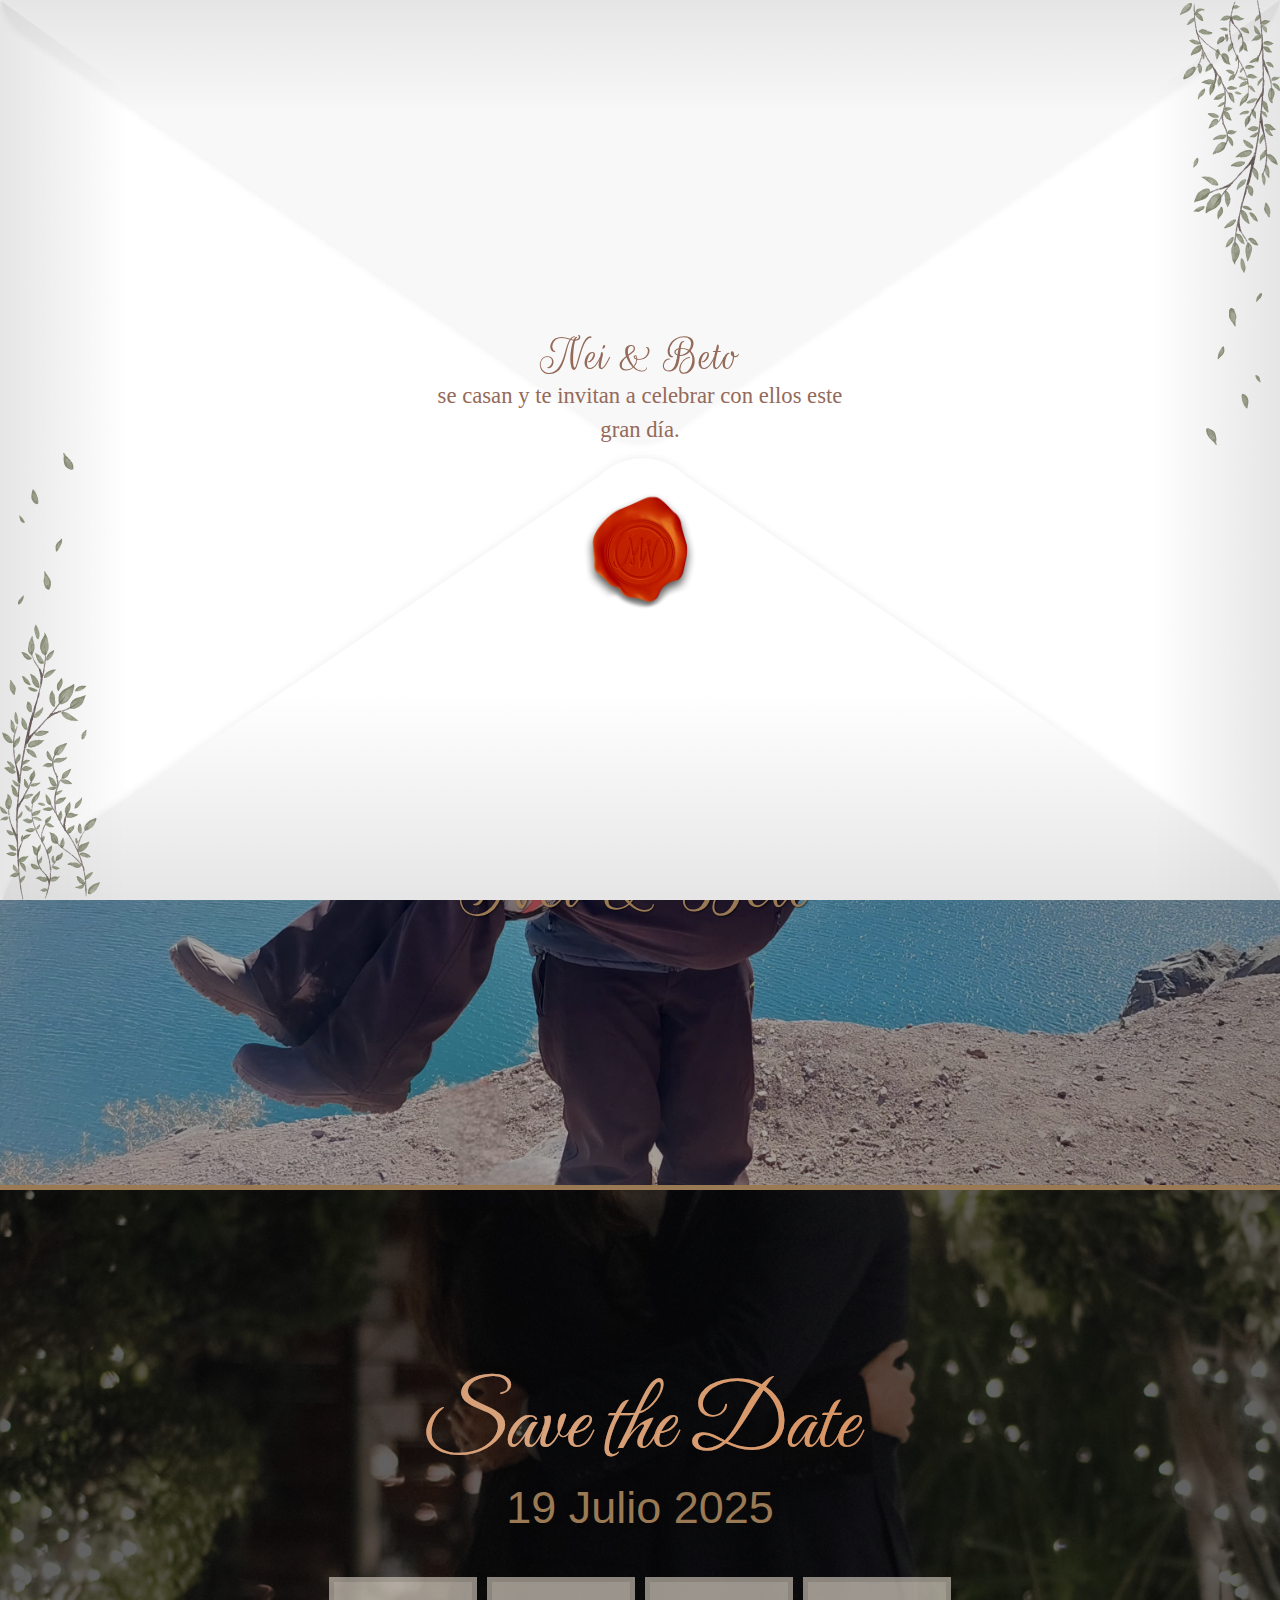
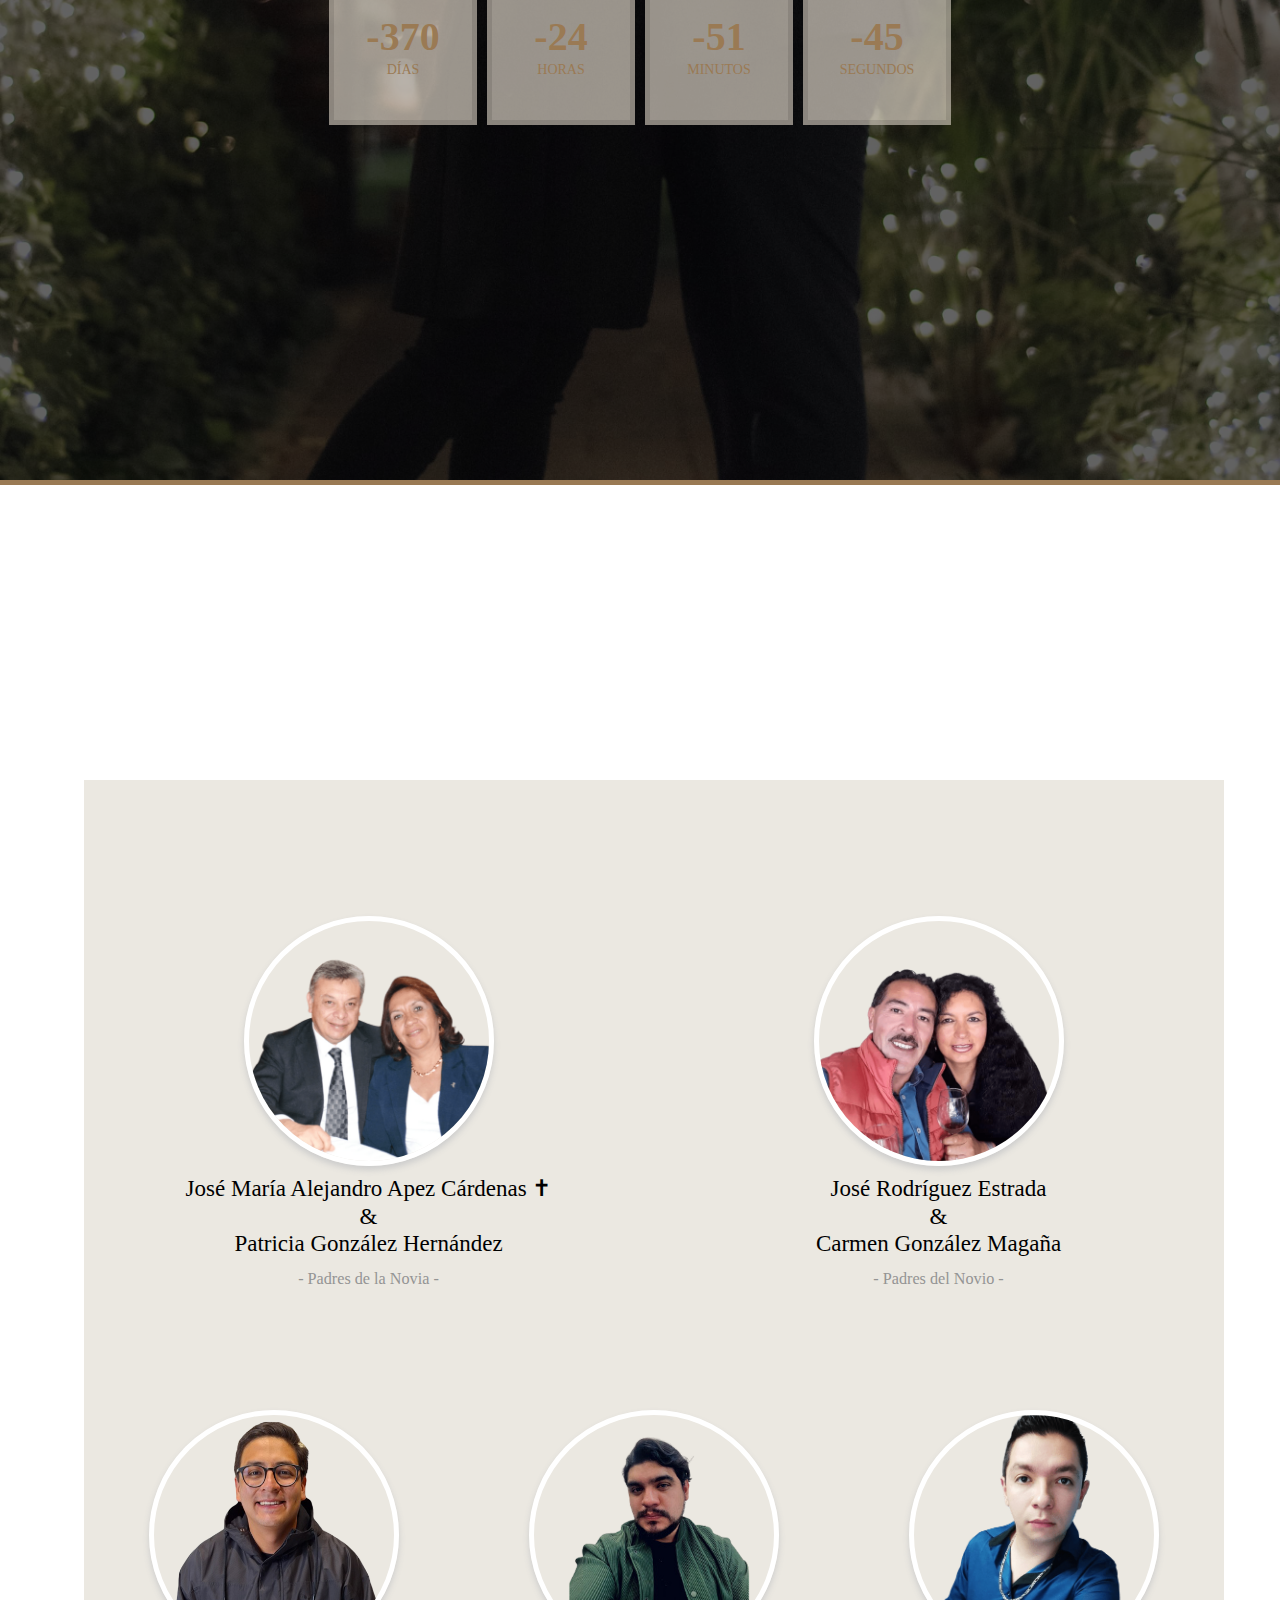
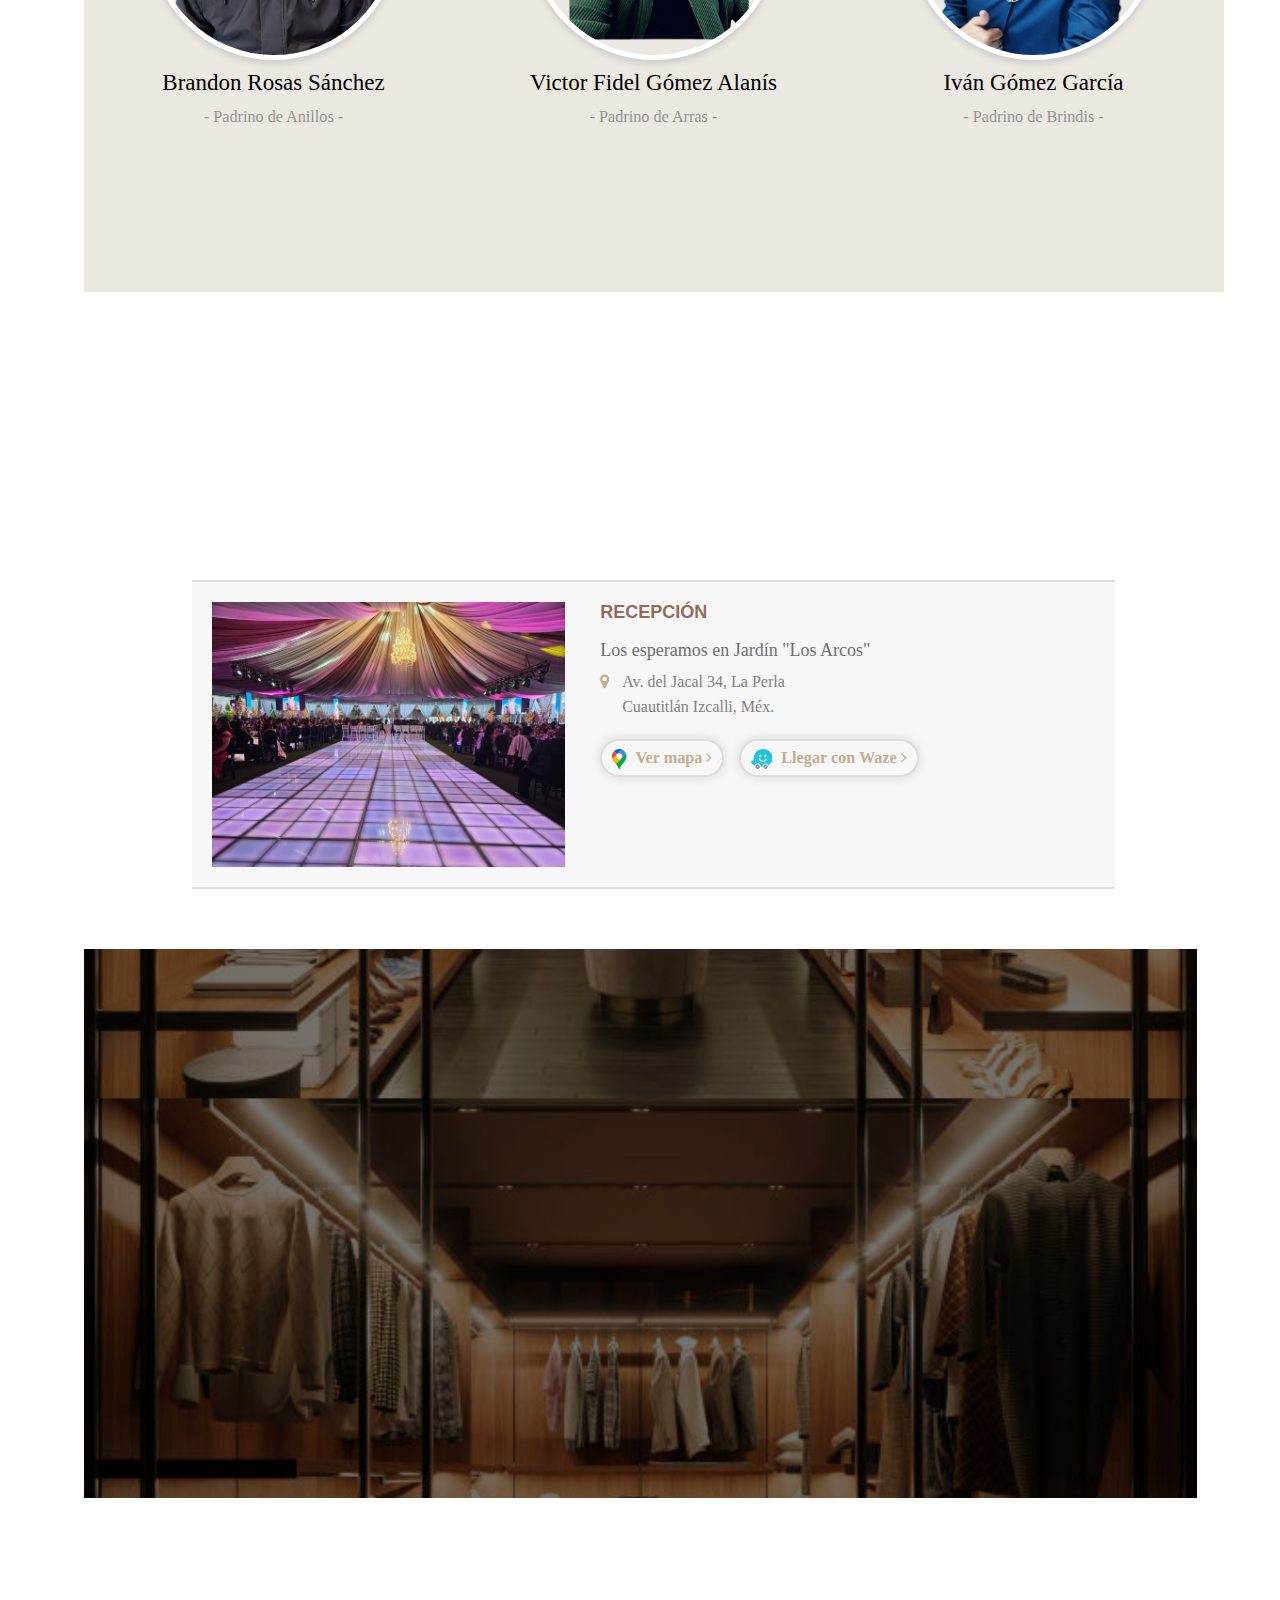
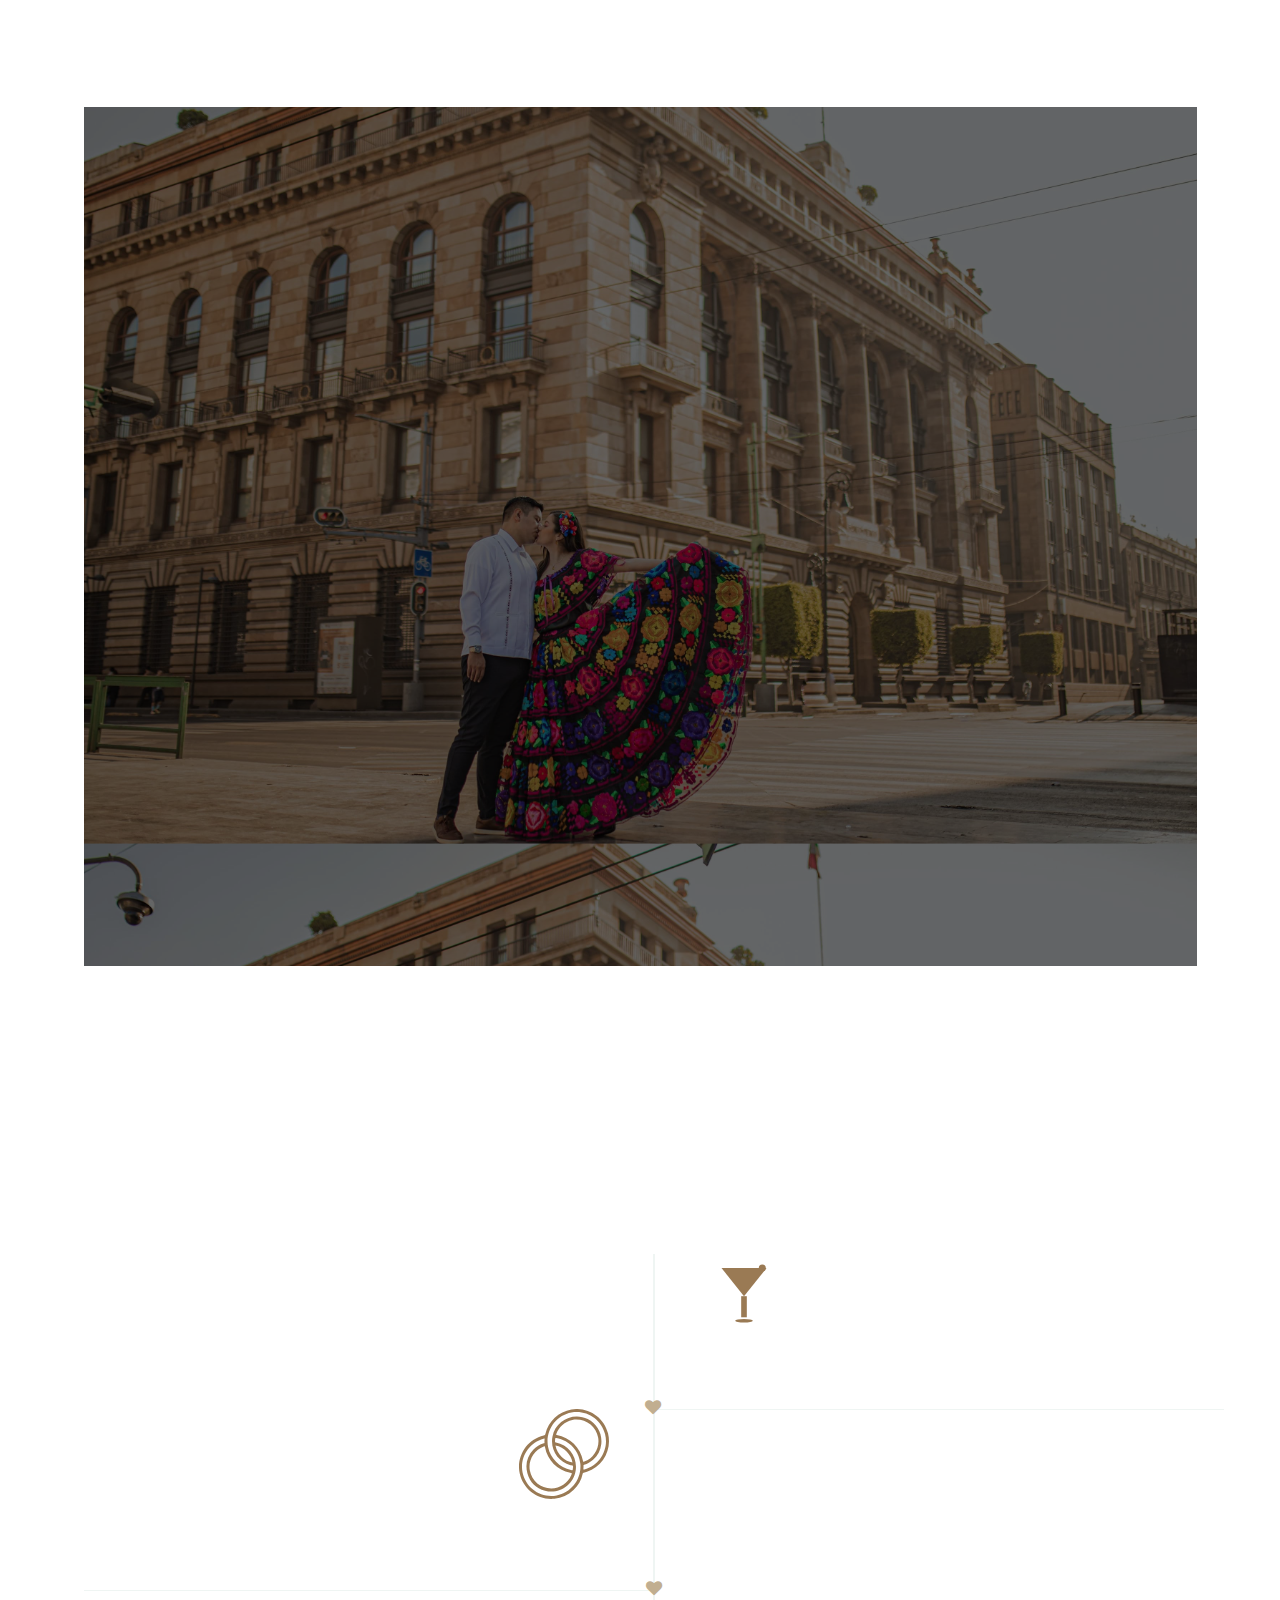
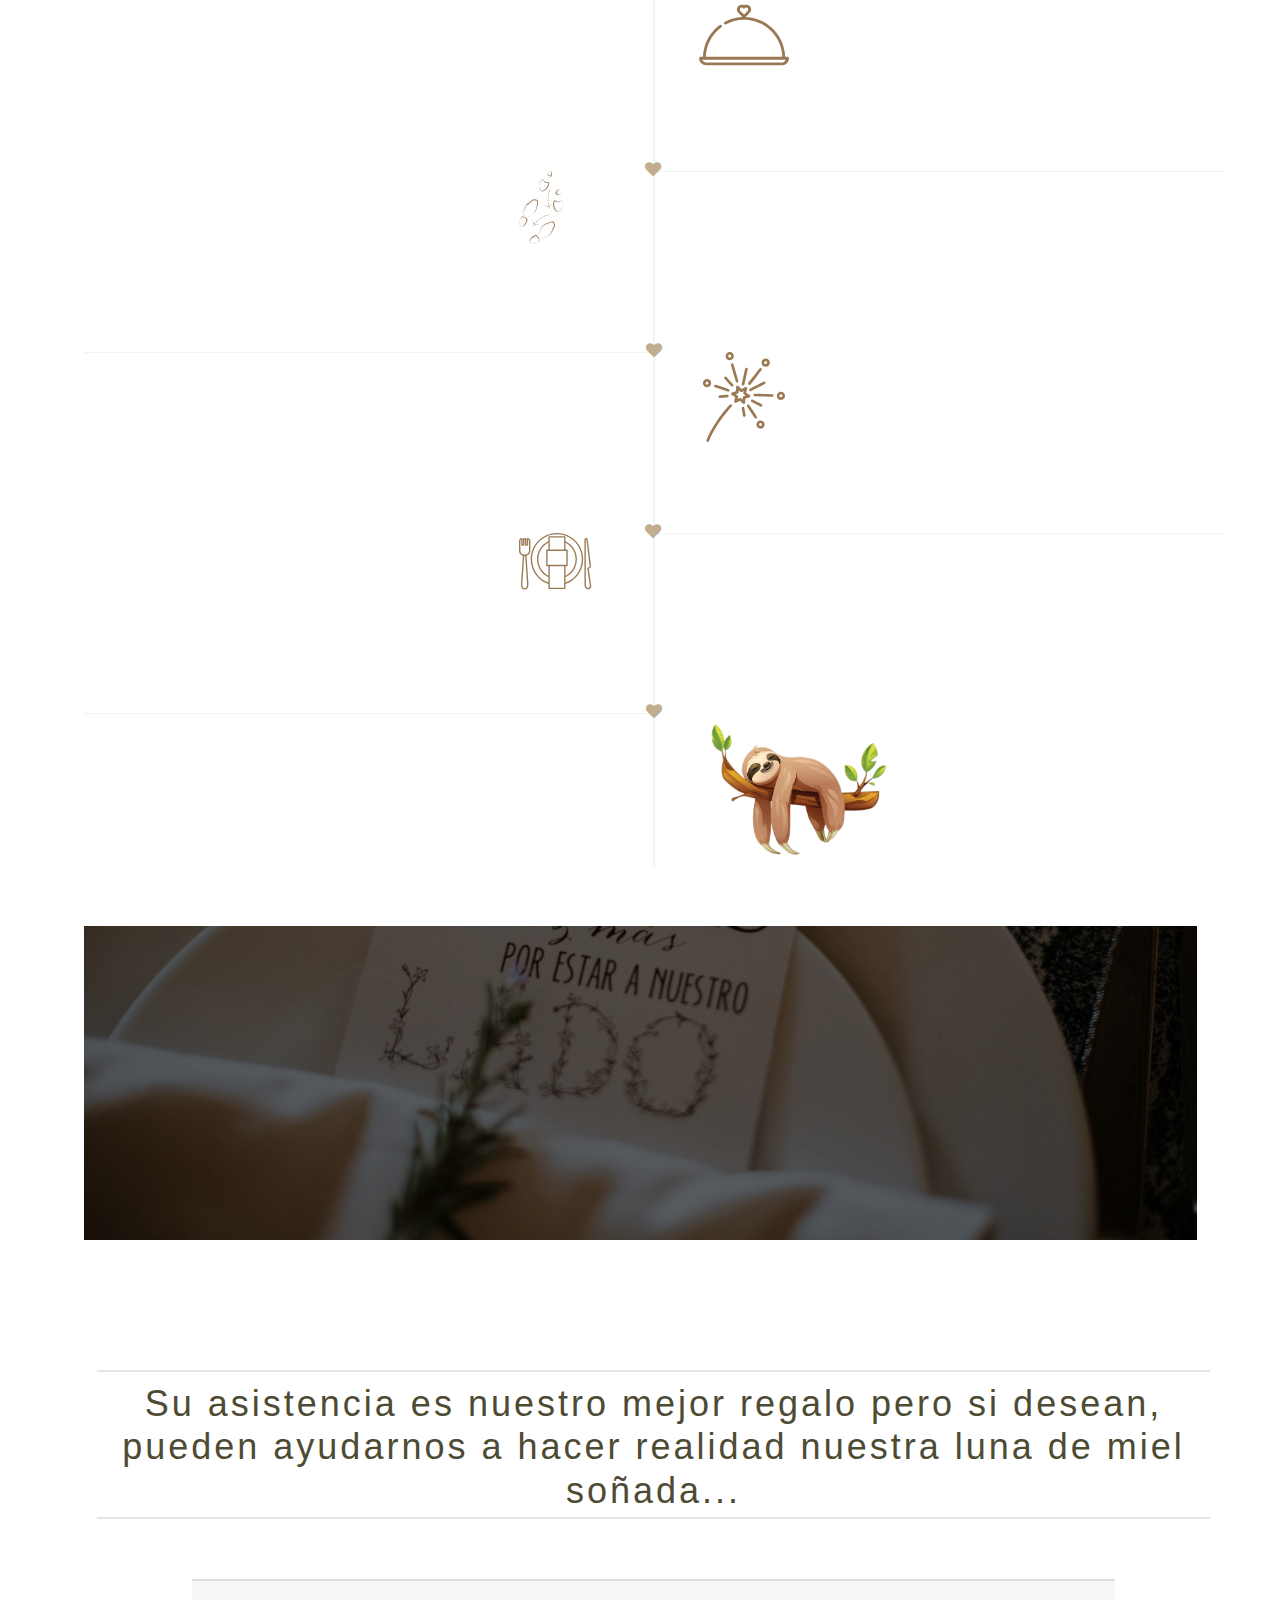
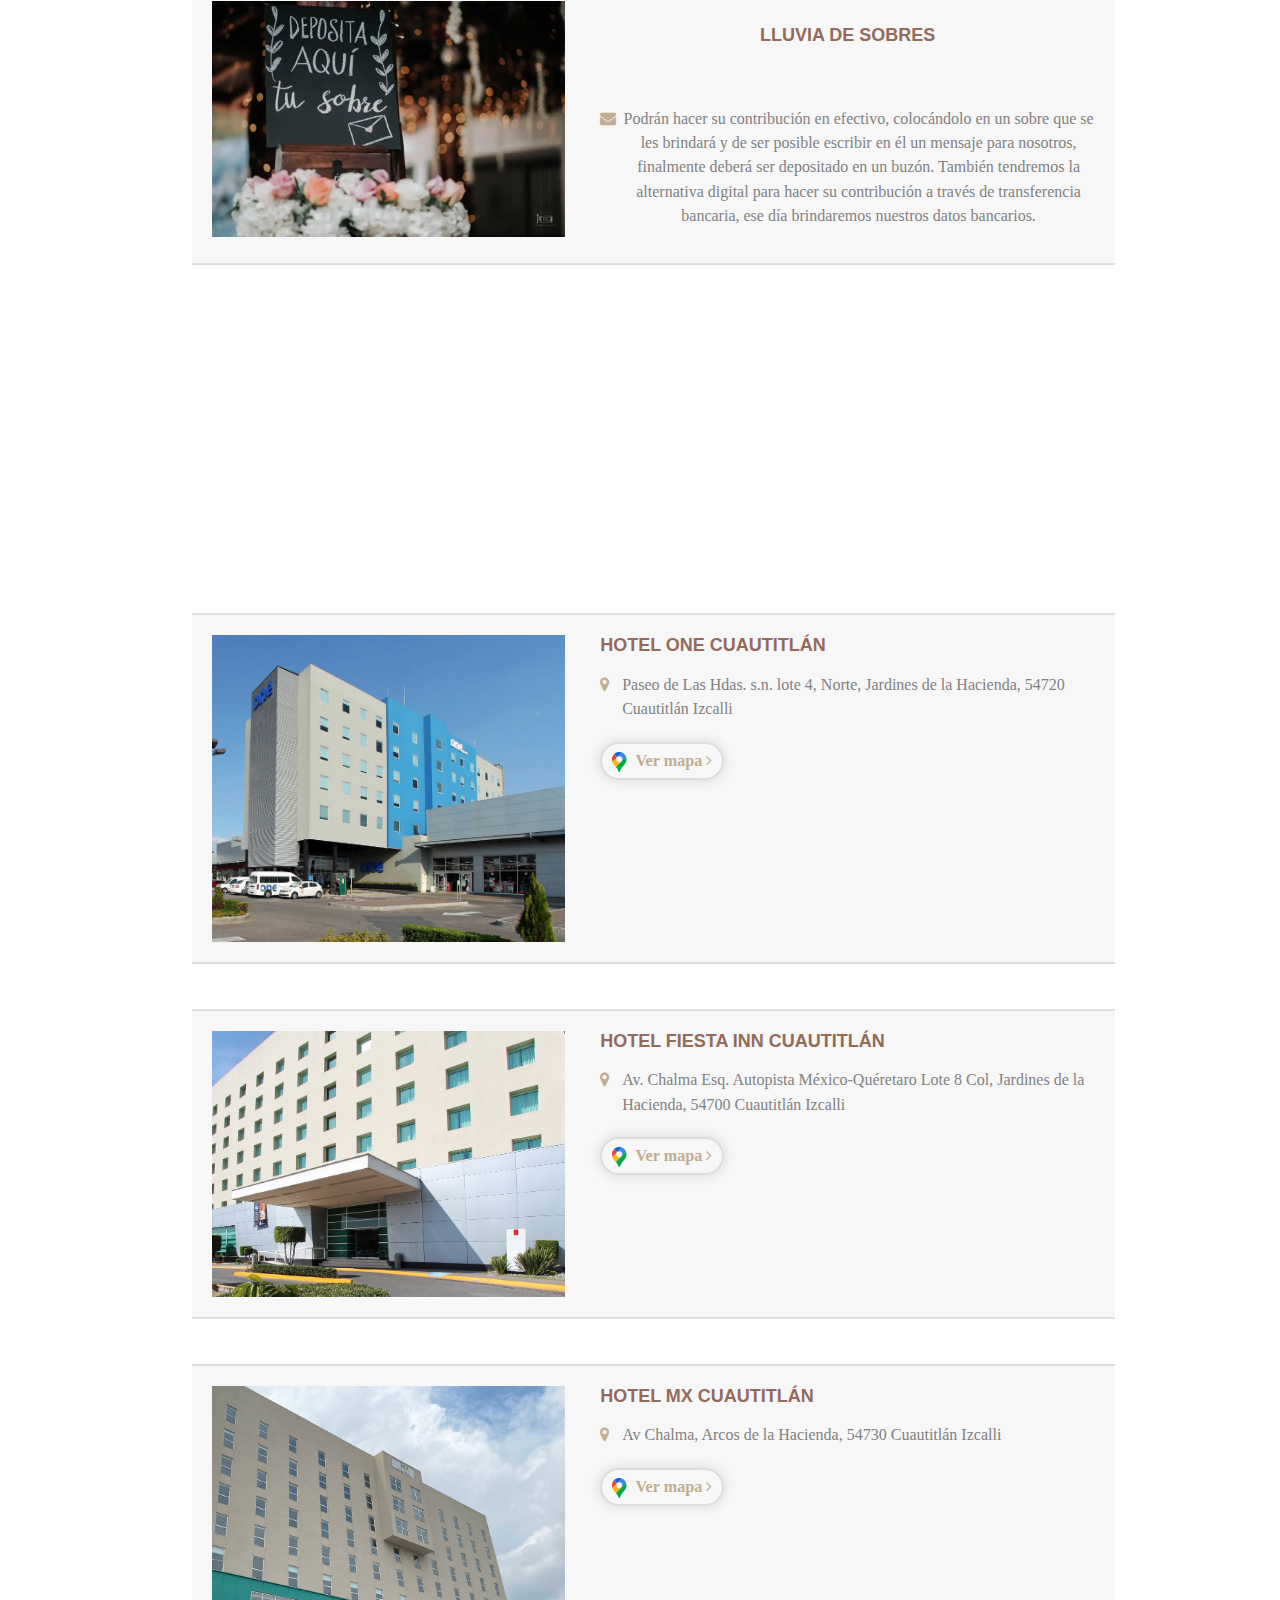
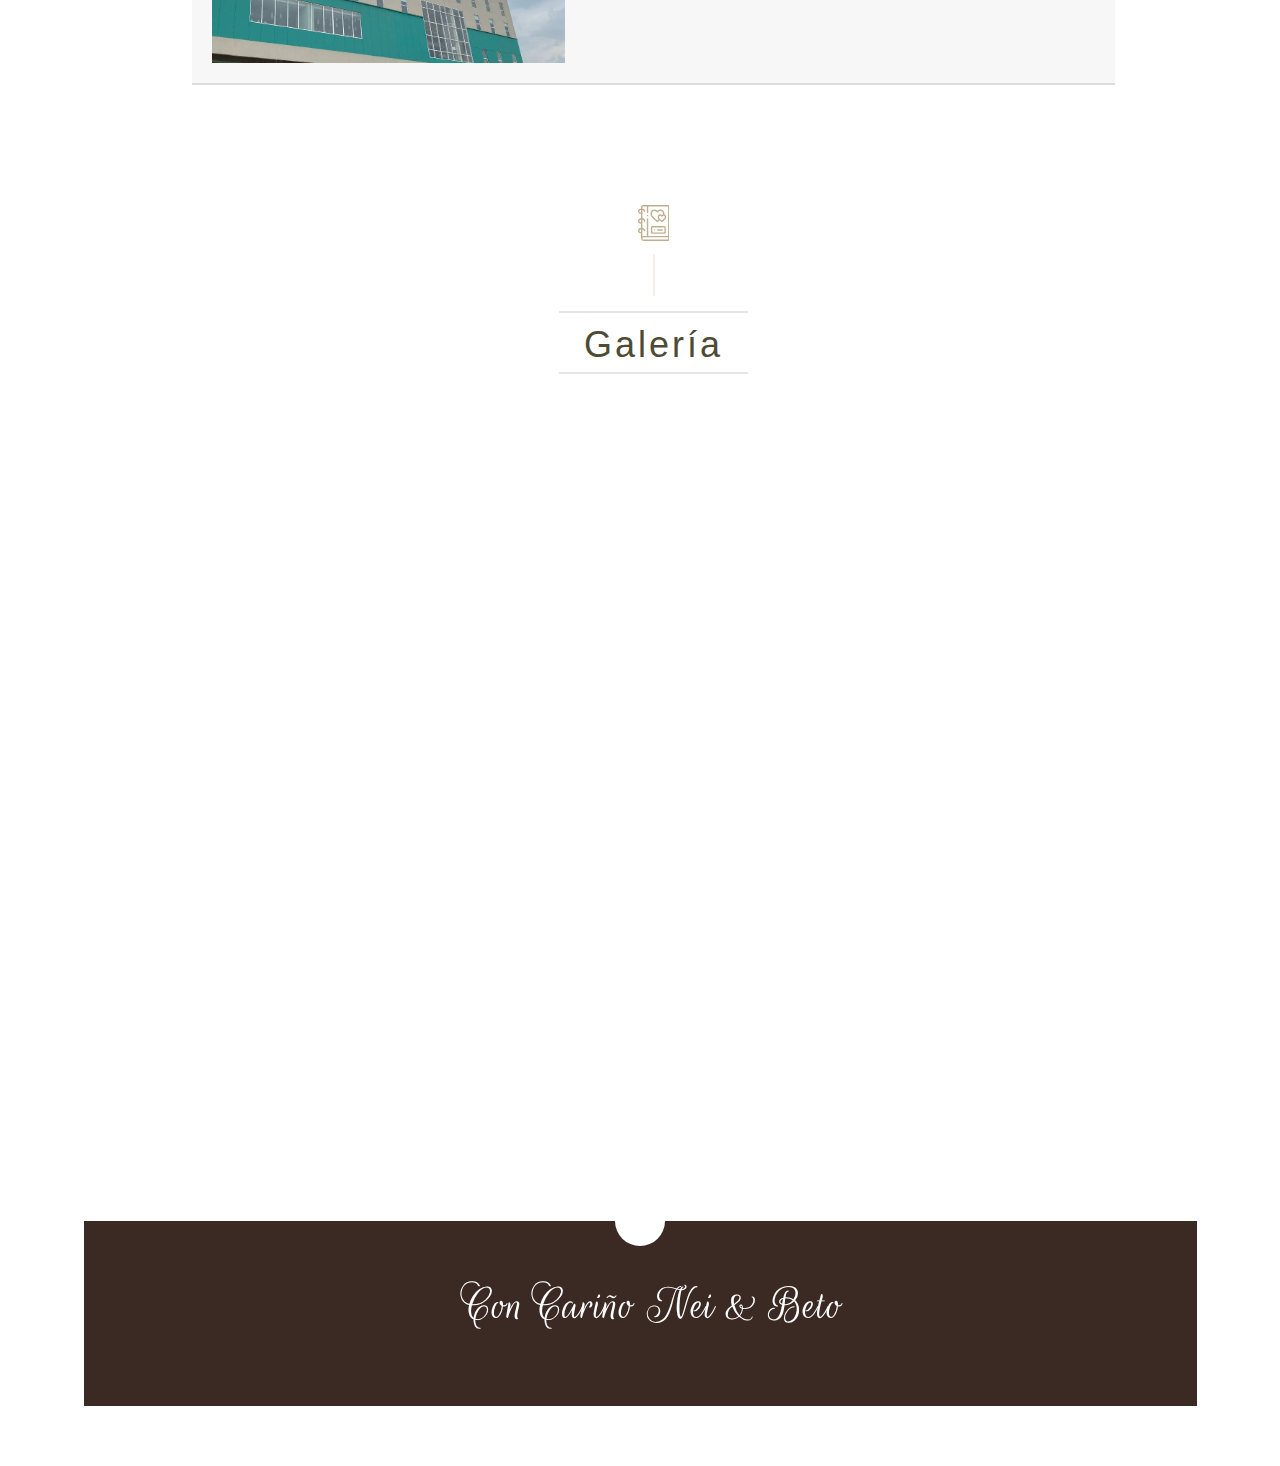
==== commit fefc63de: "Add files via upload" ====
--- a/index.html
+++ b/index.html
@@ -1023,7 +1023,7 @@
         </section>
         <!-- end of hero slider -->
         
-        <!-- Secci�n suspendida
+        <!-- Secci?n suspendida
 
 
         <!- - start wedding-couple-section - ->
@@ -1102,7 +1102,7 @@
         </section>
         <!-- end count-down-section -->
         
-        <!-- secci�n padrinos -->
+        <!-- secci?n padrinos -->
                 <!-- start events-section -->
         <section class="events-section section-padding" id="padrinos">
             <div class="container">
@@ -1254,7 +1254,7 @@
                         
                         
 
-                        <!-- Tomsom - Agregar 3 personas importantes m�s -->
+                        <!-- Tomsom - Agregar 3 personas importantes m?s -->
 
                         <!-- GROOSMAN ITEM-7 -->
                                                 <!-- END GROOSMAN ITEM-7 -->
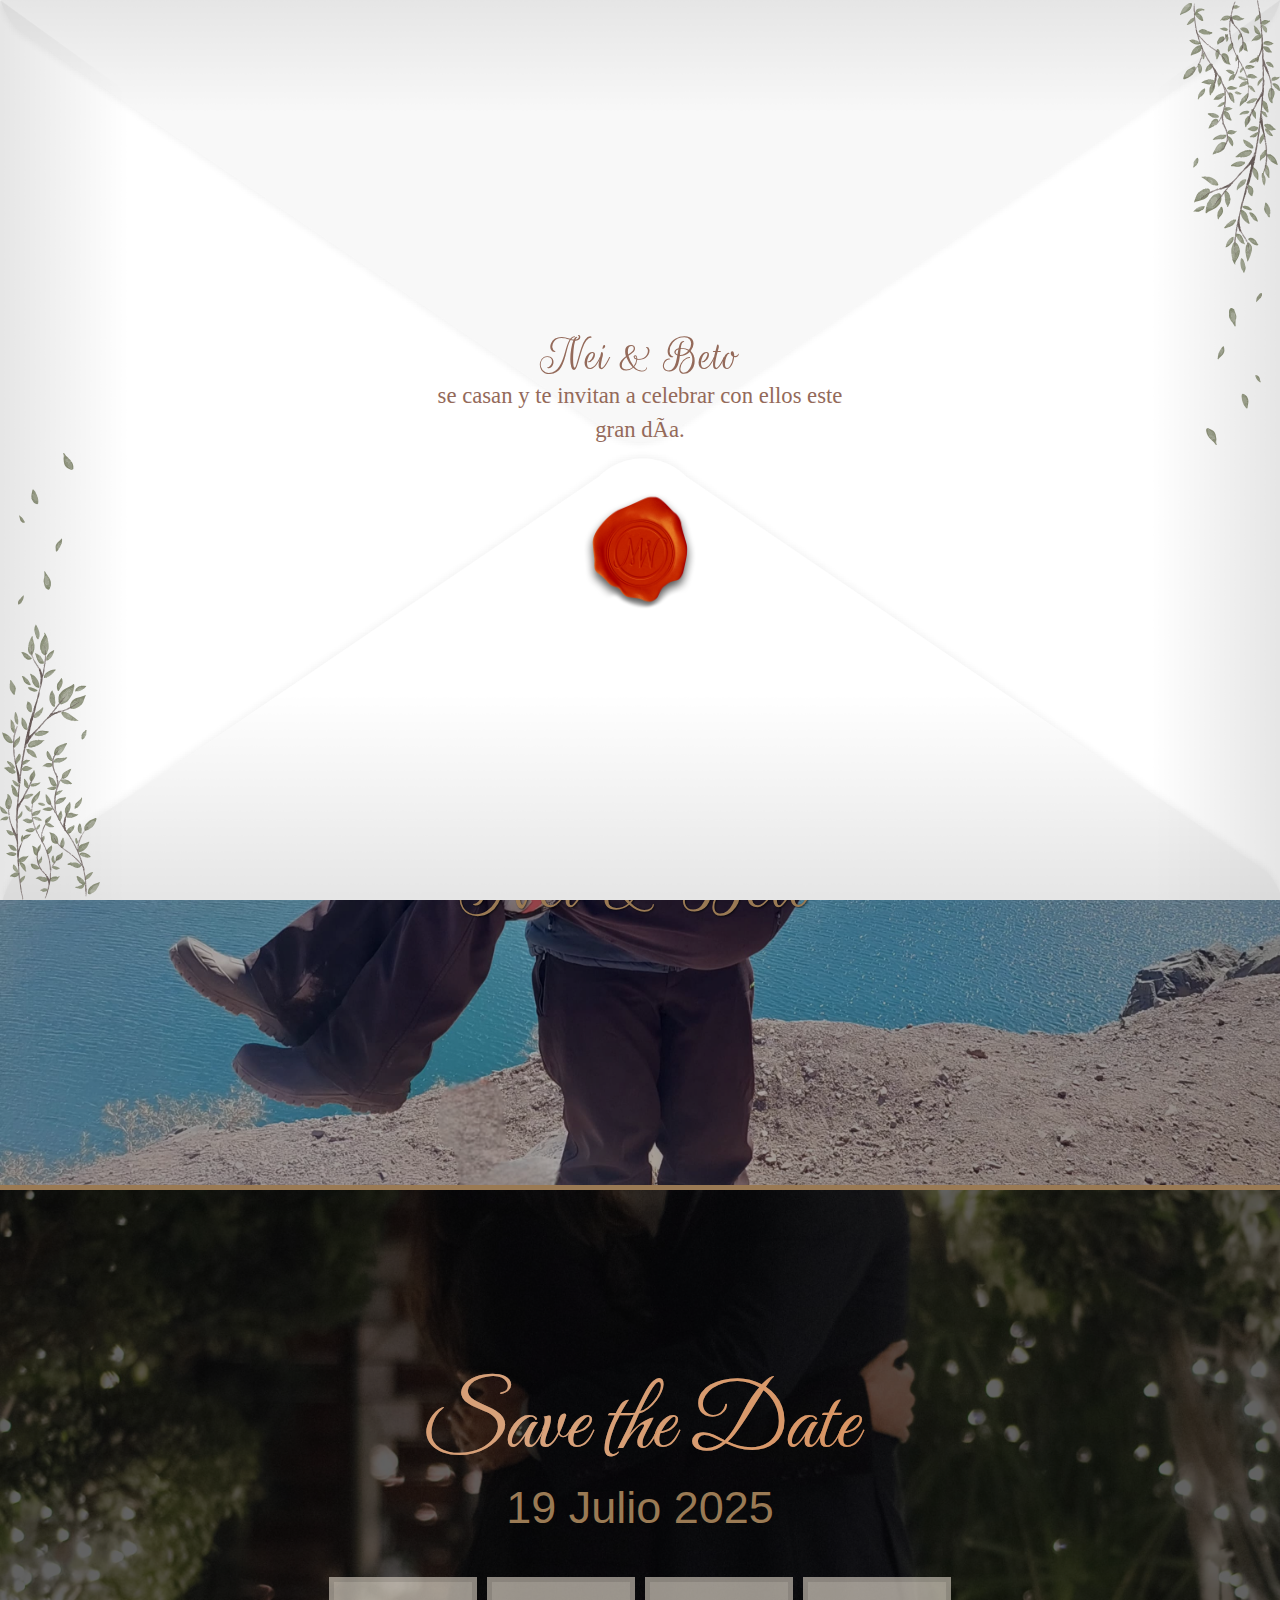
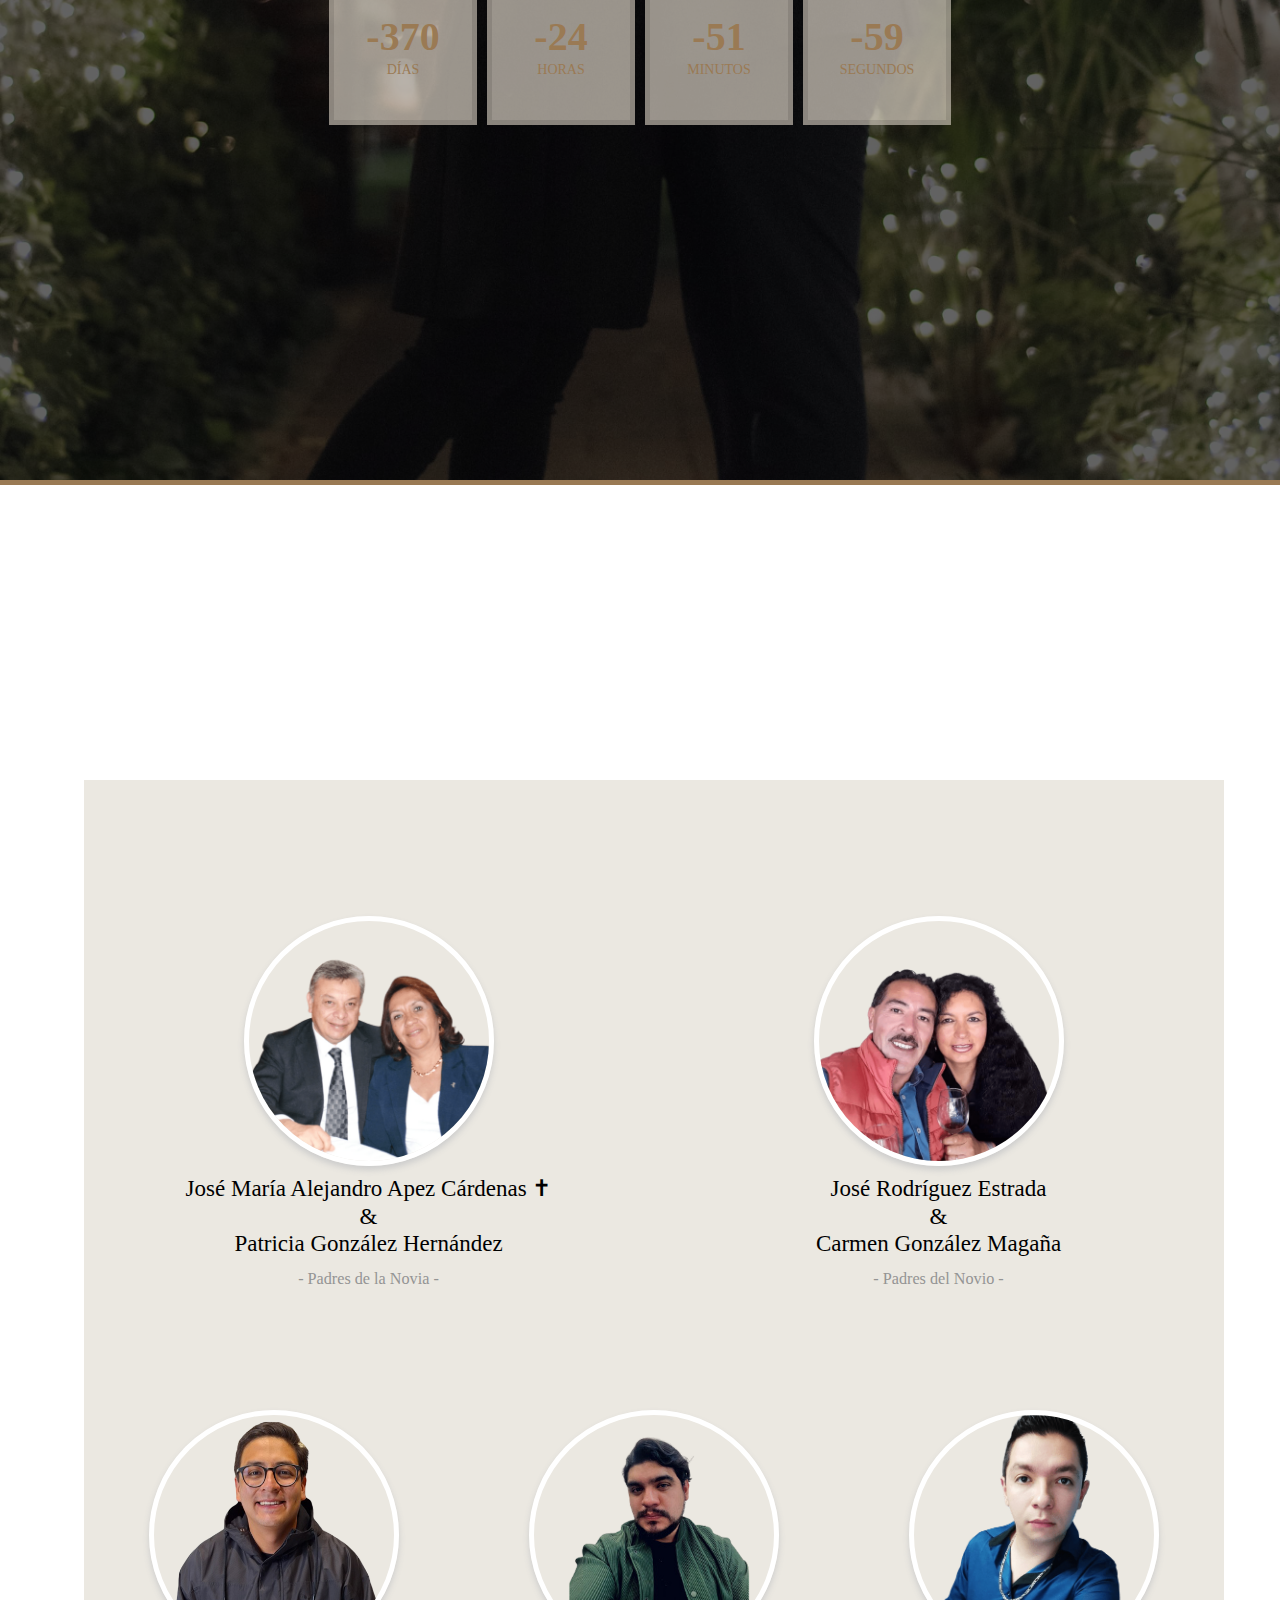
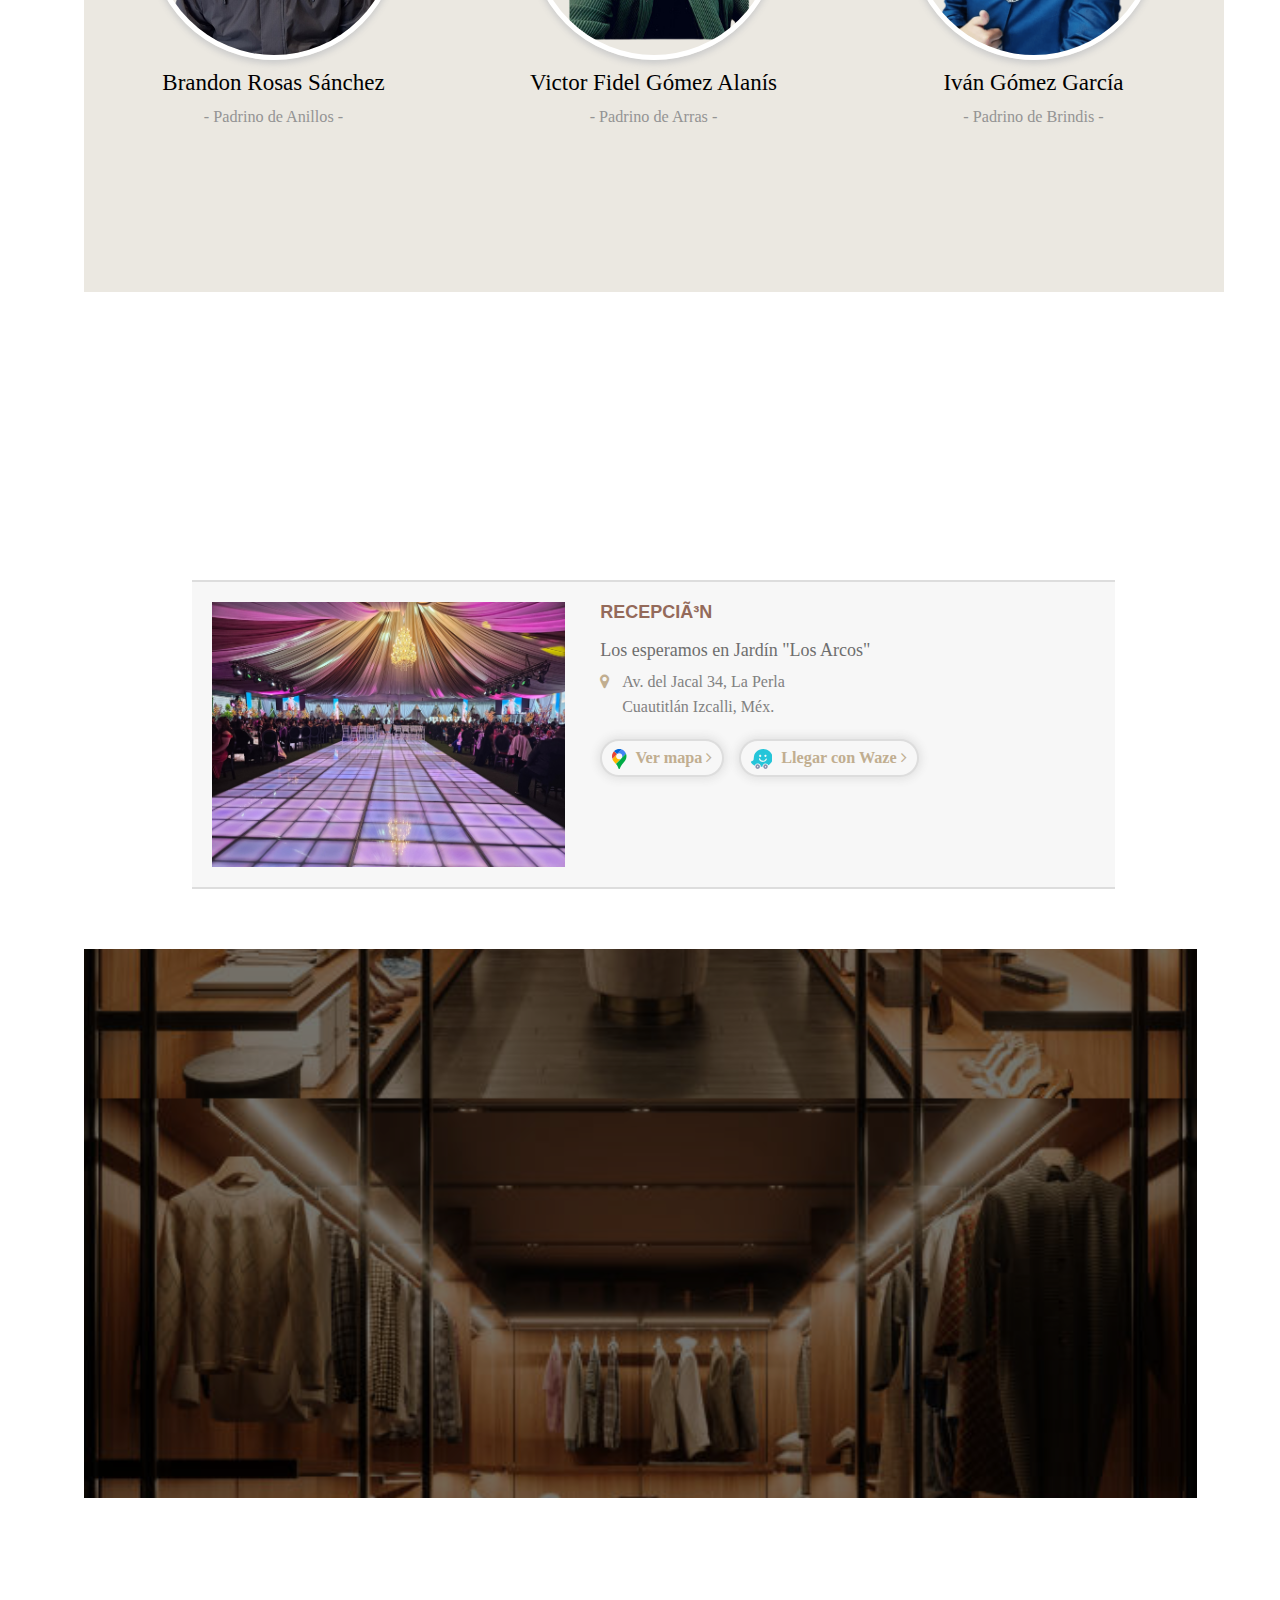
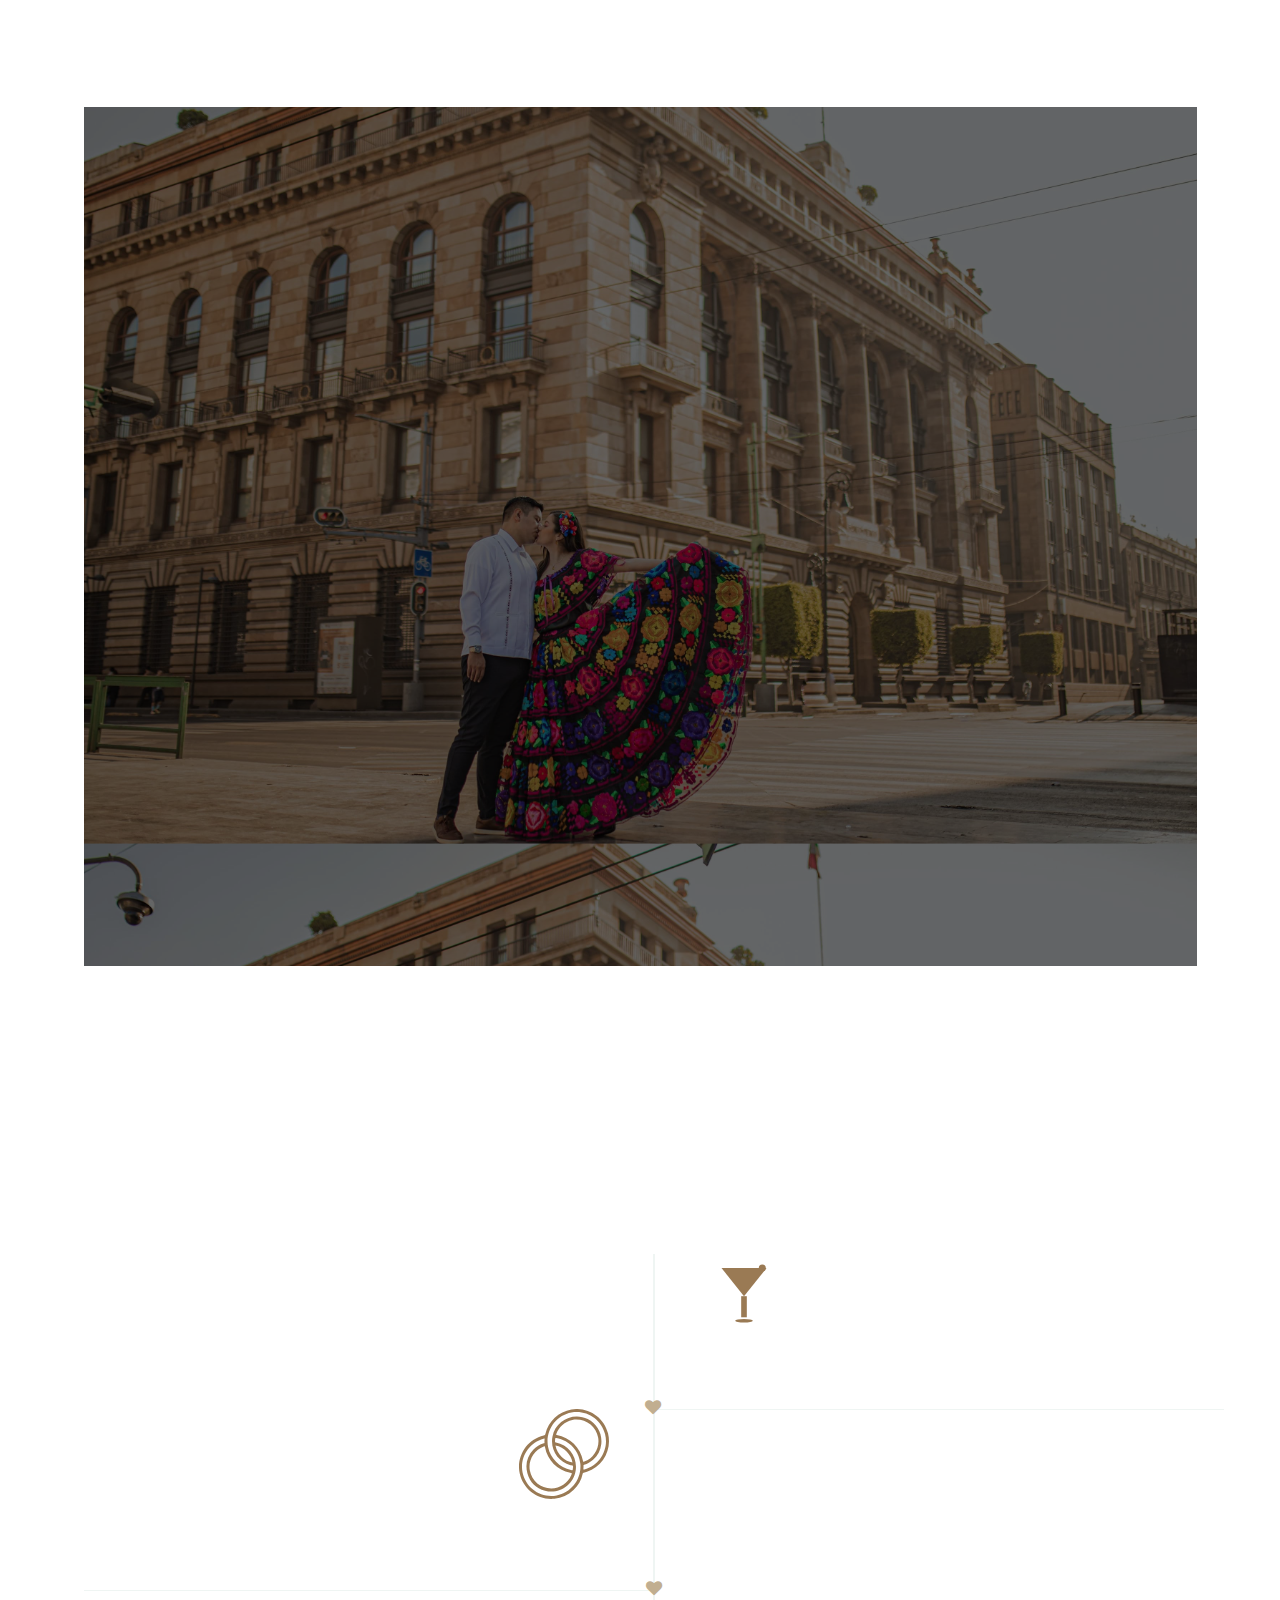
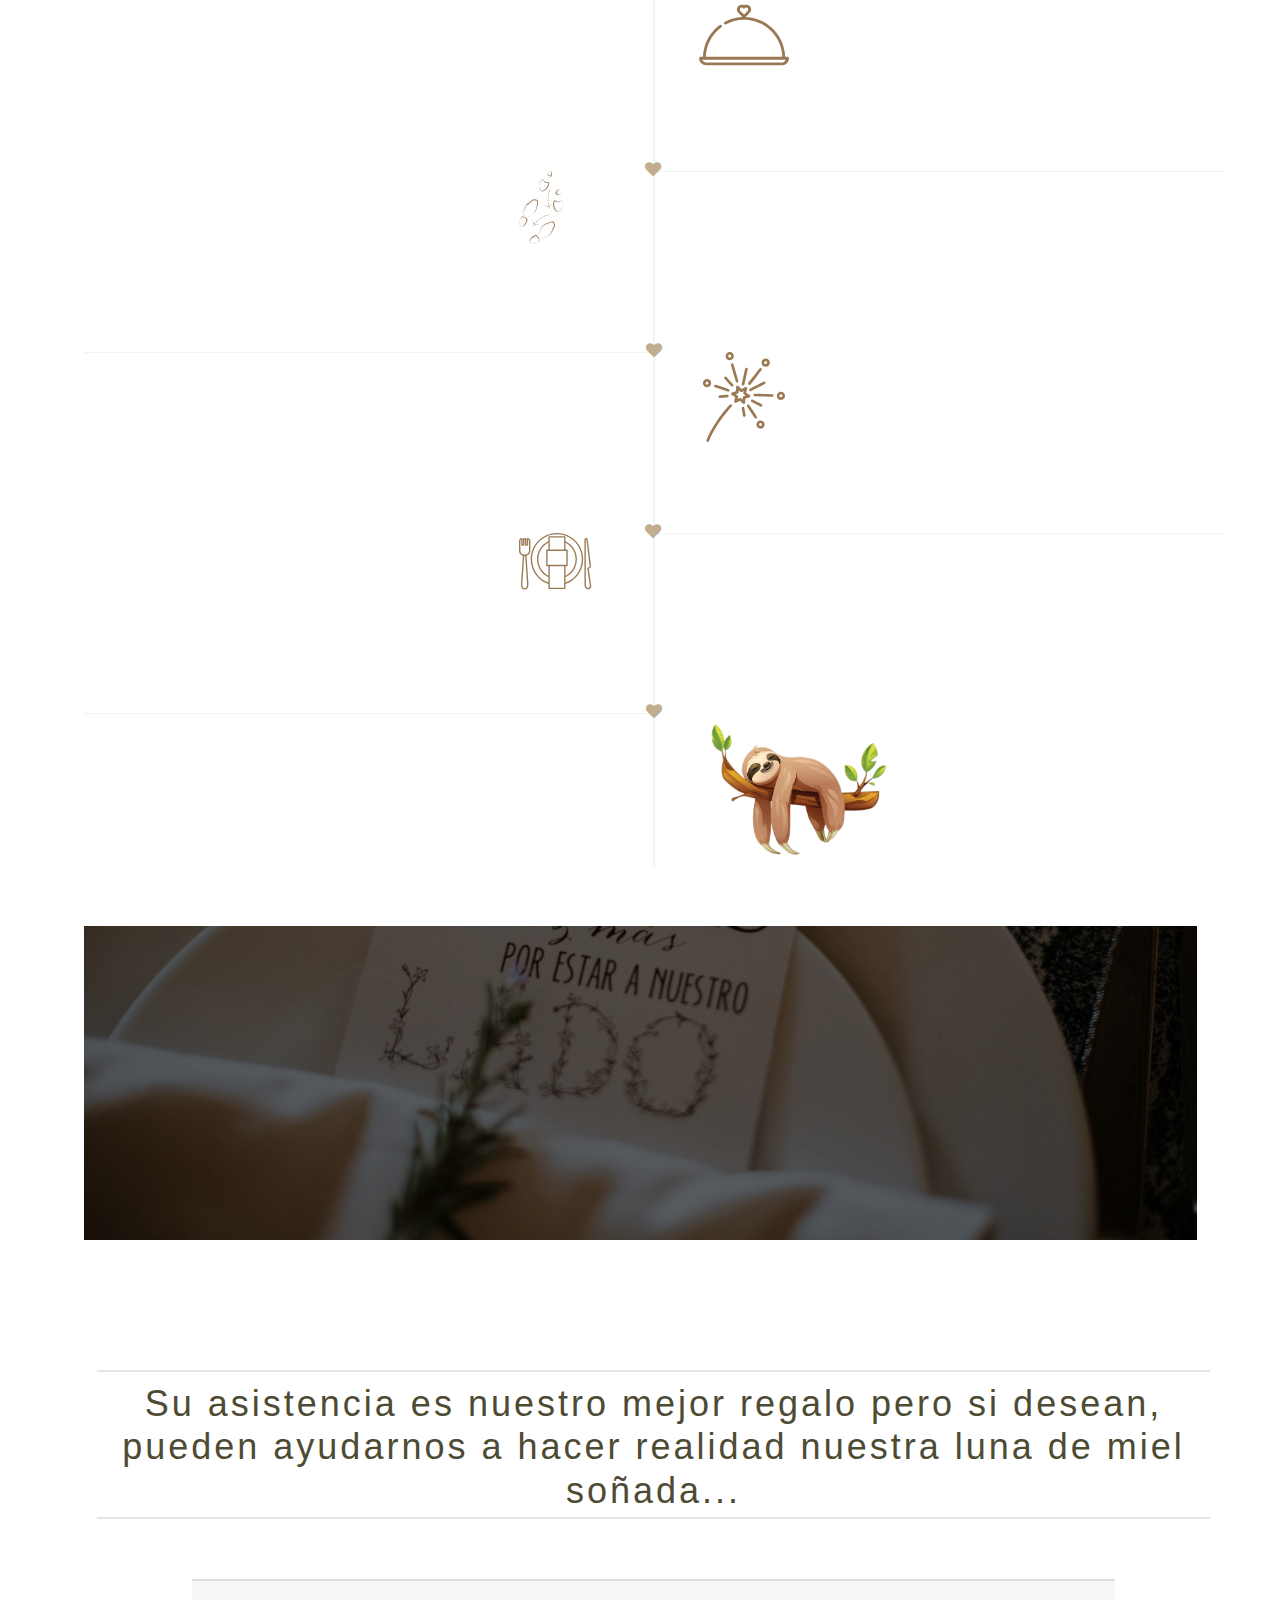
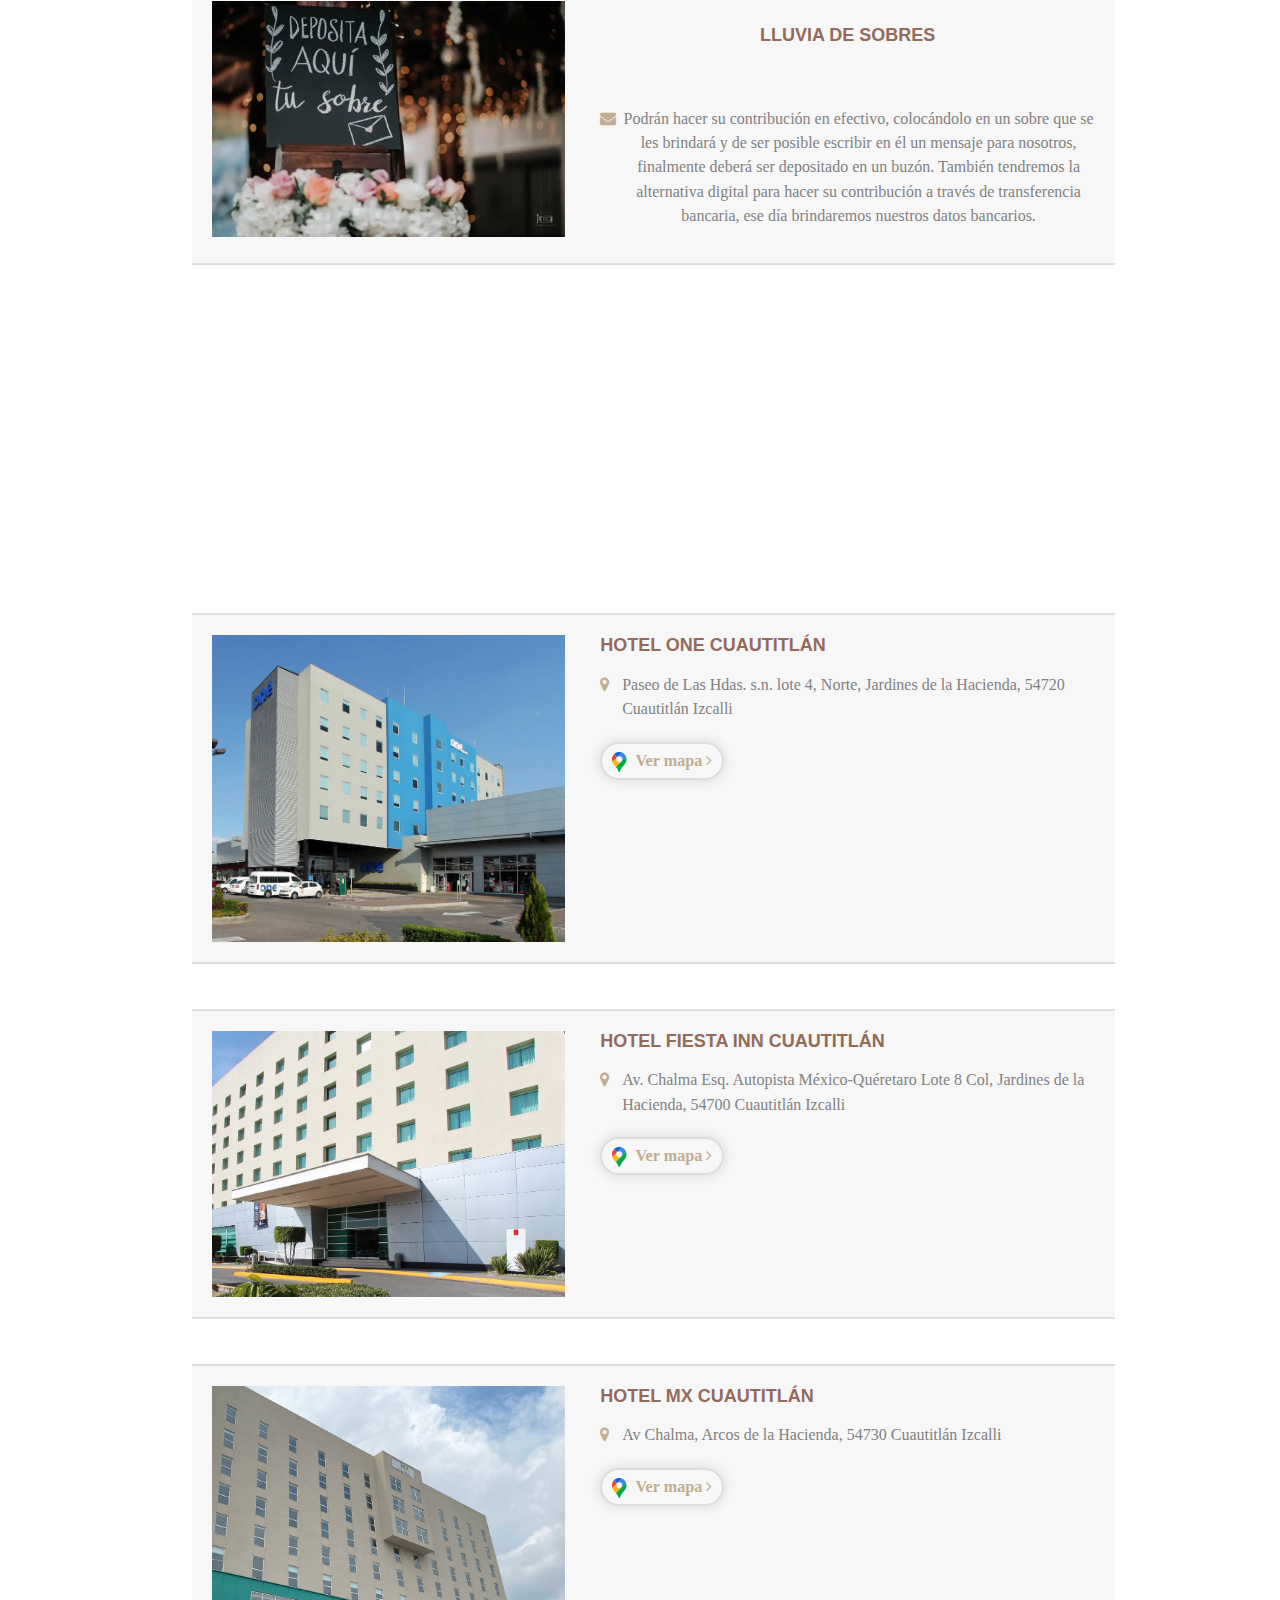
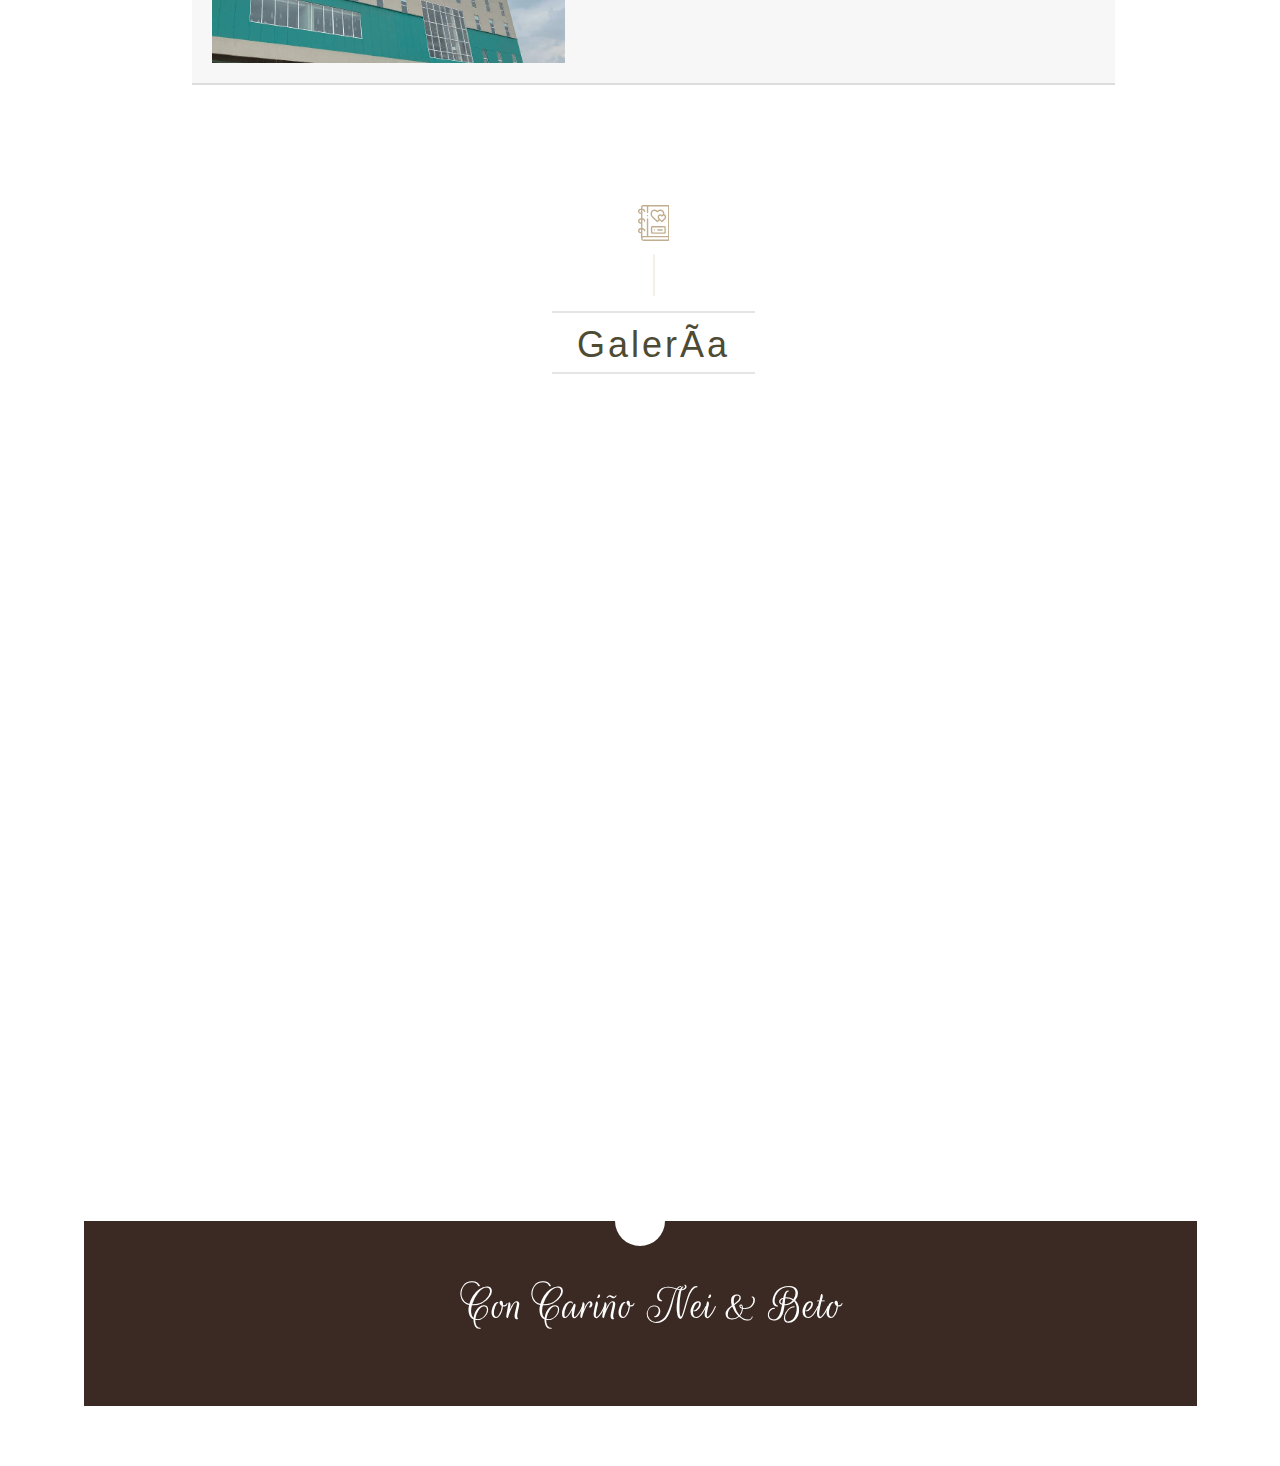
==== commit 726ab279: "Update index.html" ====
--- a/index.html
+++ b/index.html
@@ -912,7 +912,7 @@
                 <span class="icon">
                     <div class="pre-page-content">
                        <br><br>
-                       <p class="welcome-text"><span class="names">Nei &amp; Beto</span><br>se casan y te invitan a celebrar con ellos este gran día.</p>
+                       <p class="welcome-text"><span class="names">Nei &amp; Beto</span><br>se casan y te invitan a celebrar con ellos este gran dÃ­a.</p>
                        <br>
                    </div>
                     <img src="./files/sello.png" class="welcome-element stamp animate-zoom-in-out" onclick="fadeOutWelcomeElements()">
@@ -970,15 +970,15 @@
                     </button>
                     <div class="collapse navbar-collapse" id="navbarResponsive">
                         <ul class="navbar-nav text-uppercase ms-auto">
-                            <li class="nav-item"><a class="nav-link active" href="https://bodaneiybeto.github.io/wedding/#couple">Nos Casamos</a></li>
-                            <li class="nav-item"><a class="nav-link" href="https://bodaneiybeto.github.io/wedding/#padrinos">Padrinos</a></li>
+                            <li class="nav-item"><a class="nav-link active" href="https://bodaneiybeto.github.io/wedding/#couple">Save The Date</a></li>
+                            <li class="nav-item"><a class="nav-link" href="https://bodaneiybeto.github.io/wedding/#padrinos">Padres y Padrinos</a></li>
                             <li class="nav-item"><a class="nav-link" href="https://bodaneiybeto.github.io/wedding/#events">Lugar del evento</a></li>
                             <li class="nav-item"><a class="nav-link" href="https://bodaneiybeto.github.io/wedding/#dress-code">Vestimenta</a></li>
-                            <li class="nav-item"><a class="nav-link" href="https://bodaneiybeto.github.io/wedding/#rsvp">Confirmación</a></li>
+                            <li class="nav-item"><a class="nav-link" href="https://bodaneiybeto.github.io/wedding/#rsvp">ConfirmaciÃ³n</a></li>
                             <li class="nav-item"><a class="nav-link" href="https://bodaneiybeto.github.io/wedding/#story">Itinerario</a></li>
                             <li class="nav-item"><a class="nav-link" href="https://bodaneiybeto.github.io/wedding/#registry">Mesa de regalos</a></li>
                             <li class="nav-item"><a class="nav-link" href="https://bodaneiybeto.github.io/wedding/#hotel">Hospedaje</a></li>
-                            <li class="nav-item"><a class="nav-link" href="https://bodaneiybeto.github.io/wedding/#gallery">Galería</a></li>
+                            <li class="nav-item"><a class="nav-link" href="https://bodaneiybeto.github.io/wedding/#gallery">GalerÃ­a</a></li>
                         </ul>
                     </div>
                 </div>
@@ -1023,7 +1023,7 @@
         </section>
         <!-- end of hero slider -->
         
-        <!-- Secci?n suspendida
+        <!-- Sección suspendida
 
 
         <!- - start wedding-couple-section - ->
@@ -1032,12 +1032,12 @@
                 <div class="row">
                     <div class="col-md-7 col-lg-7 col-sm-12 first-column"></div>
                     <div class="col-md-5 col-lg-5 col-sm-12 second-column centered-content-column">
-                        <p>Una propuesta, un Sí y una decisión que tomamos juntos. Nuestro amor ha crecido en nosotros, ha madurado y florecido, a veces sencillo, 
-                            otras caótico pero siempre maravilloso. Así comienza una nueva etapa en nuestras vidas. Somos aventureros, dedicados, fuertes de carácter; 
-                            los desafíos que hemos enfrentado nos han ayudado a crecer y madurar; debemos agradecer a esos retos porque con ellos nos hemos dado cuenta 
+                        <p>Una propuesta, un SÃ­ y una decisiÃ³n que tomamos juntos. Nuestro amor ha crecido en nosotros, ha madurado y florecido, a veces sencillo, 
+                            otras caÃ³tico pero siempre maravilloso. AsÃ­ comienza una nueva etapa en nuestras vidas. Somos aventureros, dedicados, fuertes de carÃ¡cter; 
+                            los desafÃ­os que hemos enfrentado nos han ayudado a crecer y madurar; debemos agradecer a esos retos porque con ellos nos hemos dado cuenta 
                             que juntos podemos lograr lo que nos proponemos.
-                            <br><br>Tan sólo podemos decir que nuestra vida en estos momentos se encuentra completa y estamos listos para compartir <span class="italic-highlighted-text">el resto de 
-                            nuestros días juntos.</span></p>
+                            <br><br>Tan sÃ³lo podemos decir que nuestra vida en estos momentos se encuentra completa y estamos listos para compartir <span class="italic-highlighted-text">el resto de 
+                            nuestros dÃ­as juntos.</span></p>
                     </div>
                 </div>
             </div>
@@ -1092,7 +1092,7 @@
                 <br><br>
                 <div class="add-to-calendar">
                     <div>
-                        <h4 class="white-text wow fadeIn" style="visibility: hidden; animation-name: none;">Agrégalo a tu Calendario</h4>
+                        <h4 class="white-text wow fadeIn" style="visibility: hidden; animation-name: none;">AgrÃ©galo a tu Calendario</h4>
                     </div><br>
                     <div class="calendar-buttons wow fadeInSlow" style="visibility: hidden; animation-name: none;">
                         <a target="_blank" href="http://www.google.com/calendar/event?action=TEMPLATE&dates=20250719T180000/20250720T010000&text=Boda%20Beto%20%26%20Neidy&location=Av.%20del%20Jacal%2034%2C%20La%20Perla%2C%2054740%20Cuautitl%C3%A1n%20Izcalli%2C%20M%C3%A9x.%2C%20M%C3%A9xico&details=Mayor%20detalle%20en%20https%3A%2F%2Fbodaneiybeto.github.io%2Fwedding%2F" class="mw-btn light-btn">Google Calendar</a>
@@ -1102,7 +1102,7 @@
         </section>
         <!-- end count-down-section -->
         
-        <!-- secci?n padrinos -->
+        <!-- sección padrinos -->
                 <!-- start events-section -->
         <section class="events-section section-padding" id="padrinos">
             <div class="container">
@@ -1254,7 +1254,7 @@
                         
                         
 
-                        <!-- Tomsom - Agregar 3 personas importantes m?s -->
+                        <!-- Tomsom - Agregar 3 personas importantes más -->
 
                         <!-- GROOSMAN ITEM-7 -->
                                                 <!-- END GROOSMAN ITEM-7 -->
@@ -1293,7 +1293,7 @@
                                 <img src="./files/recepcion.jpg" alt="" class="img img-fluid">
                             </div>
                             <div class="details">
-                                <h3>Recepción</h3>
+                                <h3>RecepciÃ³n</h3>
                                 <h6>Los esperamos en Jard&iacute;n &quot;Los Arcos&quot;</h6>
                                 <ul>
                                     <!--<li><i class="fa fa-map-marker"></i> 19 de Jul. 2025 <br> 6:00 pm - 1:00 am </li>-->
@@ -1301,7 +1301,7 @@
                                     <!--<li><i class="fa fa-clock-o"></i> Av. del Jacal 34, La Perla <br> Cuautitl&aacute;n Izcalli, M&eacute;x.</li>-->
                                 </ul>
                                 <!--
-                                <p>Las mejores historias comienzan donde menos se esperan, en nuestro caso fue en un pequeñísimo salón del extinto piano bar y restaurante Chip”™s propiedad de Don Roberto Zapata Gil, donde en los años setenta, se la pasaba ideando cómo hacer nacer su propia cadena hotelera. </p>
+                                <p>Las mejores historias comienzan donde menos se esperan, en nuestro caso fue en un pequeÃ±Ã­simo salÃ³n del extinto piano bar y restaurante Chipââ¢s propiedad de Don Roberto Zapata Gil, donde en los aÃ±os setenta, se la pasaba ideando cÃ³mo hacer nacer su propia cadena hotelera. </p>
                                 -->
                                 <a class="see-location-btn" target="_blank" href="https://maps.app.goo.gl/LT8N5XqcZRy59Q6H8">
                                     <svg width="84.559204mm" height="116.875mm" viewBox="0 0 84.559204 116.875" version="1.1" id="svg5" xml:space="preserve" xmlns:inkscape="http://www.inkscape.org/namespaces/inkscape" xmlns:sodipodi="http://sodipodi.sourceforge.net/DTD/sodipodi-0.dtd" xmlns="http://www.w3.org/2000/svg" xmlns:svg="http://www.w3.org/2000/svg"><sodipodi:namedview id="namedview7" pagecolor="#ffffff" bordercolor="#000000" borderopacity="0.25" inkscape:showpageshadow="2" inkscape:pageopacity="0.0" inkscape:pagecheckerboard="0" inkscape:deskcolor="#d1d1d1" inkscape:document-units="mm" showgrid="false"></sodipodi:namedview><defs id="defs2"></defs><g inkscape:label="Capa 1" inkscape:groupmode="layer" id="layer1" transform="translate(385.63459,-314.58926)"><g id="g322" transform="translate(-74.06293,389.3933)"><path style="fill:#aed2e9;stroke-width:0.264583" d="m -269.64428,41.937518 c 0.1819,-0.0734 0.47956,-0.0734 0.66146,0 0.1819,0.0734 0.0331,0.133453 -0.33073,0.133453 -0.3638,0 -0.51263,-0.06005 -0.33073,-0.133453 z m -15.8426,-25.423208 c -0.32911,-0.419645 -0.31975,-0.429004 0.0999,-0.0999 0.25466,0.199721 0.46302,0.408081 0.46302,0.463021 0,0.217763 -0.21727,0.0776 -0.56291,-0.363124 z m -1.05834,-1.322917 c -0.3291,-0.419645 -0.31975,-0.429003 0.0999,-0.0999 0.25466,0.199721 0.46302,0.40808 0.46302,0.463021 0,0.217762 -0.21727,0.07761 -0.56292,-0.363125 z m -1.05833,-1.322917 c -0.32911,-0.419645 -0.31975,-0.429003 0.0999,-0.0999 0.25466,0.199721 0.46302,0.40808 0.46302,0.463021 0,0.217763 -0.21728,0.07761 -0.56292,-0.363125 z m 37.07542,-1.488958 c 0,-0.05494 0.20836,-0.2633 0.46302,-0.463021 0.41964,-0.329107 0.429,-0.319749 0.0999,0.0999 -0.34564,0.44073 -0.56291,0.580887 -0.56291,0.363125 z m 1.4552,-1.752187 c 0.26339,-0.291042 0.53843,-0.529167 0.61119,-0.529167 0.0728,0 -0.0832,0.238125 -0.3466,0.529167 -0.26339,0.291041 -0.53842,0.529166 -0.61118,0.529166 -0.0728,0 0.0832,-0.238125 0.34659,-0.529166 z m 4.49792,-4.7625001 c 0.56839,-0.5820833 1.09297,-1.0583333 1.16573,-1.0583333 0.0728,0 -0.33276,0.47625 -0.90115,1.0583333 -0.56838,0.5820833 -1.09296,1.0583333 -1.16572,1.0583333 -0.0728,0 0.33275,-0.47625 0.90114,-1.0583333 z m 2.64583,-2.9104165 c 0.26339,-0.2910417 0.53843,-0.5291667 0.61119,-0.5291667 0.0728,0 -0.0832,0.238125 -0.3466,0.5291667 -0.26339,0.2910416 -0.53842,0.5291666 -0.61119,0.5291666 -0.0728,0 0.0832,-0.238125 0.3466,-0.5291666 z m 1.45521,-1.687396 c 0,-0.054941 0.20836,-0.2633001 0.46302,-0.46302083 0.41965,-0.32910725 0.42901,-0.31974894 0.0999,0.0998961 -0.34564,0.44072963 -0.56292,0.58088733 -0.56292,0.36312473 z m -15.08125,-22.2249994 c 0,-0.05494 0.20836,-0.2633 0.46302,-0.46302 0.41965,-0.329108 0.42901,-0.319749 0.0999,0.0999 -0.34564,0.440729 -0.56292,0.580887 -0.56292,0.363124 z m 27.80214,-2.964859 c 0.0127,-0.308227 0.0754,-0.37092 0.15985,-0.159854 0.0764,0.190995 0.067,0.419198 -0.0209,0.507119 -0.0879,0.08792 -0.15046,-0.06835 -0.13897,-0.347265 z m 0.26458,-1.852084 c 0.0127,-0.308226 0.0754,-0.370919 0.15985,-0.159853 0.0764,0.190995 0.067,0.419198 -0.0209,0.507119 -0.0879,0.08792 -0.15045,-0.06835 -0.13897,-0.347266 z m 0.30508,-2.491493 c 0,-0.509323 0.0545,-0.717683 0.121,-0.463021 0.0666,0.254661 0.0666,0.67138 0,0.926041 -0.0666,0.254662 -0.121,0.0463 -0.121,-0.46302 z m -24.36127,-1.852084 c 0,-0.363802 0.06,-0.51263 0.13345,-0.330729 0.0734,0.181901 0.0734,0.479557 0,0.661458 -0.0734,0.181902 -0.13345,0.03307 -0.13345,-0.330729 z m 0,-4.497916 c 0,-0.363802 0.06,-0.51263 0.13345,-0.330729 0.0734,0.181901 0.0734,0.479557 0,0.661458 -0.0734,0.181901 -0.13345,0.03307 -0.13345,-0.330729 z m 24.36127,-1.058333 c 0,-0.509323 0.0545,-0.717683 0.121,-0.463021 0.0666,0.254661 0.0666,0.67138 0,0.926041 -0.0666,0.254662 -0.121,0.0463 -0.121,-0.46302 z m -0.30508,-2.53559 c 0.0127,-0.308226 0.0754,-0.370919 0.15985,-0.159853 0.0764,0.190995 0.067,0.419198 -0.0209,0.507119 -0.0879,0.08792 -0.15045,-0.06835 -0.13897,-0.347266 z m -0.26458,-1.5875 c 0.0127,-0.308226 0.0754,-0.370919 0.15985,-0.159853 0.0764,0.190995 0.067,0.419198 -0.0209,0.507119 -0.0879,0.08792 -0.15046,-0.06835 -0.13897,-0.347266 z m -0.26458,-1.322916 c 0.0127,-0.308227 0.0754,-0.37092 0.15985,-0.159853 0.0764,0.190994 0.067,0.419197 -0.0209,0.507118 -0.0879,0.08792 -0.15045,-0.06835 -0.13896,-0.347265 z m -27.30672,-2.425348 c -0.32911,-0.419645 -0.31975,-0.429003 0.0999,-0.0999 0.25466,0.19972 0.46302,0.40808 0.46302,0.463021 0,0.217762 -0.21727,0.07761 -0.56291,-0.363125 z m -26.55688,-1.653646 c 0.71667,-0.727604 1.36256,-1.322917 1.43532,-1.322917 0.0728,0 -0.45407,0.595313 -1.17073,1.322917 -0.71667,0.727604 -1.36256,1.322917 -1.43532,1.322917 -0.0728,0 0.45407,-0.595313 1.17073,-1.322917 z m 9.3431,-4.943239 c 0.191,-0.07643 0.4192,-0.06703 0.50712,0.02087 0.0879,0.08792 -0.0684,0.150453 -0.34727,0.138965 -0.30822,-0.0127 -0.37092,-0.07539 -0.15985,-0.159851 z m 6.08542,0 c 0.19099,-0.07643 0.4192,-0.06703 0.50712,0.02087 0.0879,0.08792 -0.0684,0.150453 -0.34727,0.138965 -0.30823,-0.0127 -0.37092,-0.07539 -0.15985,-0.159851 z m -3.45138,-0.275595 c 0.47555,-0.05889 1.18992,-0.05767 1.5875,0.0027 0.39757,0.06037 0.008,0.108551 -0.86464,0.107067 -0.87312,-0.0016 -1.19841,-0.05088 -0.72286,-0.109765 z m 32.05596,-10.060853 -0.64143,-0.727604 0.7276,0.641433 c 0.40018,0.352789 0.72761,0.68021 0.72761,0.727604 0,0.207506 -0.21426,0.03862 -0.81378,-0.641433 z m -62.02476,-1.389062 c 0.26339,-0.291042 0.53842,-0.529167 0.61118,-0.529167 0.0728,0 -0.0832,0.238125 -0.3466,0.529167 -0.26339,0.291042 -0.53842,0.529167 -0.61118,0.529167 -0.0728,0 0.0832,-0.238125 0.3466,-0.529167 z m 58.44777,-2.182812 -0.50403,-0.595313 0.59532,0.504028 c 0.55944,0.473662 0.71576,0.686597 0.50402,0.686597 -0.0502,0 -0.31809,-0.267891 -0.59531,-0.595312 z m -55.66965,-0.298333 c 0,-0.05494 0.20836,-0.263301 0.46302,-0.463021 0.41965,-0.329107 0.42901,-0.319749 0.0999,0.09989 -0.34565,0.440729 -0.56292,0.580887 -0.56292,0.363126 z m 53.94125,-1.156876 c -0.32911,-0.419644 -0.31975,-0.429002 0.0999,-0.0999 0.44073,0.345644 0.58089,0.562916 0.36313,0.562916 -0.0549,0 -0.2633,-0.208359 -0.46302,-0.463021 z m -52.61833,0.09854 c 0,-0.05494 0.20836,-0.263302 0.46302,-0.463021 0.41964,-0.329107 0.429,-0.319749 0.0999,0.0999 -0.34564,0.440729 -0.56291,0.580887 -0.56291,0.363126 z m 21.64622,-9.076679 c 0.191,-0.07643 0.4192,-0.06703 0.50712,0.02089 0.0879,0.08792 -0.0684,0.150453 -0.34727,0.138965 -0.30822,-0.01269 -0.37092,-0.07539 -0.15985,-0.159853 z m 4.08451,-0.276583 c 0.5457,-0.05708 1.43867,-0.05708 1.98437,0 0.5457,0.05708 0.0992,0.103786 -0.99219,0.103786 -1.0914,0 -1.53789,-0.0467 -0.99218,-0.103786 z" id="path336"></path><path style="fill:#4184f2;stroke-width:0.264583" d="m -254.25579,-22.373935 c 1.83647,-2.701317 2.92415,-6.41998 2.93,-10.017347 0.008,-5.077558 -1.63053,-8.92417 -5.40376,-12.683889 -3.7658,-3.752321 -7.37328,-5.254707 -12.584,-5.240787 -3.96664,0.01058 -7.36126,1.062382 -10.31875,3.197148 -0.50932,0.367639 4.83609,-5.110416 11.87868,-12.173455 l 12.80473,-12.841888 2.14423,0.915147 c 6.95902,2.970071 13.33576,8.065502 17.68966,14.135197 1.57029,2.189123 4.93057,8.42292 5.33807,9.902878 0.11818,0.429207 -2.29554,2.966997 -12.45657,13.096874 -6.93173,6.910482 -12.34176,12.180038 -12.02229,11.710122 z M -298.6823,-62.74504 c 0,-0.04553 0.38695,-0.432487 0.8599,-0.859895 l 0.85989,-0.777106 -0.7771,0.859896 c -0.72437,0.801543 -0.94269,0.981512 -0.94269,0.777105 z m 23.23372,-11.475032 c 0.191,-0.07643 0.4192,-0.06703 0.50712,0.02089 0.0879,0.08792 -0.0684,0.150453 -0.34726,0.138965 -0.30823,-0.01269 -0.37092,-0.07539 -0.15986,-0.159853 z m 12.17084,0 c 0.19099,-0.07643 0.4192,-0.06703 0.50712,0.02089 0.0879,0.08792 -0.0684,0.150453 -0.34727,0.138965 -0.30823,-0.01269 -0.37092,-0.07539 -0.15985,-0.159853 z m -10.07071,-0.259072 c 0.18191,-0.0734 0.47956,-0.0734 0.66146,0 0.1819,0.0734 0.0331,0.133452 -0.33073,0.133452 -0.3638,0 -0.51263,-0.06005 -0.33073,-0.133452 z m 7.95404,-0.0055 c 0.191,-0.07643 0.4192,-0.06703 0.50712,0.02089 0.0879,0.08792 -0.0684,0.150453 -0.34727,0.138964 -0.30822,-0.01269 -0.37092,-0.07539 -0.15985,-0.159852 z" id="path334"></path><path style="fill:#fdb801;stroke-width:0.264583" d="m -292.21003,8.4705639 c -6.39129,-6.9777766 -9.70574,-11.2254898 -12.74397,-16.3323368 -1.54407,-2.5953591 -3.79429,-7.4678111 -4.16916,-9.0275621 -0.14225,-0.591888 1.15952,-1.978974 12.37689,-13.188031 l 12.53586,-12.52657 -1.15113,2.340112 c -2.91932,5.934615 -2.51296,12.312496 1.13788,17.859192 3.29977,5.013325 8.79029,7.93561 14.91011,7.935785 3.87025,1.11e-4 7.57284,-1.124421 10.31198,-3.131902 0.51304,-0.376007 -5.91289,6.178677 -14.27987,14.5659654 -8.36697,8.3872886 -15.27711,15.2496146 -15.35586,15.2496146 -0.0788,0 -1.68648,-1.68492 -3.57273,-3.7442671 z" id="path332"></path><path style="fill:#b4565e;stroke-width:0.264583" d="m -309.53021,-17.991766 c 0,-0.169773 0.0841,-0.224568 0.18691,-0.121764 0.10281,0.102804 6.0857,-5.681649 13.29531,-12.854339 l 13.1084,-13.041256 -13.09587,13.16302 c -7.20273,7.239661 -13.18562,13.16302 -13.29531,13.16302 -0.1097,0 -0.19944,-0.138906 -0.19944,-0.308681 z m -0.50828,-1.697741 c 0.0127,-0.308227 0.0754,-0.37092 0.15985,-0.159854 0.0764,0.190995 0.067,0.419198 -0.0209,0.507119 -0.0879,0.08792 -0.15045,-0.06835 -0.13896,-0.347265 z m -0.26459,-1.058334 c 0.0127,-0.308226 0.0754,-0.370919 0.15985,-0.159853 0.0764,0.190995 0.067,0.419198 -0.0209,0.507119 -0.0879,0.08792 -0.15045,-0.06835 -0.13897,-0.347266 z m -0.26458,-1.058333 c 0.0127,-0.308226 0.0754,-0.370919 0.15985,-0.159853 0.0764,0.190995 0.067,0.419198 -0.0209,0.507119 -0.0879,0.08792 -0.15046,-0.06835 -0.13897,-0.347266 z m -0.24369,-1.168577 c 0,-0.363802 0.06,-0.51263 0.13345,-0.330729 0.0734,0.181901 0.0734,0.479557 0,0.661458 -0.0734,0.181901 -0.13345,0.03307 -0.13345,-0.330729 z m -0.26459,-1.5875 c 0,-0.363802 0.0601,-0.51263 0.13345,-0.330729 0.0734,0.181901 0.0734,0.479557 0,0.661458 -0.0734,0.181901 -0.13345,0.03307 -0.13345,-0.330729 z m -0.25478,-1.719792 c 0.005,-0.436562 0.0647,-0.583125 0.13178,-0.325694 0.0671,0.257432 0.0627,0.614619 -0.01,0.79375 -0.0725,0.179131 -0.12736,-0.03149 -0.12197,-0.468056 z m -0.24049,-2.910416 c 0.002,-0.727604 0.0534,-0.993857 0.11419,-0.591674 0.0608,0.402182 0.0592,0.997495 -0.004,1.322916 -0.0628,0.325422 -0.11256,-0.0036 -0.11058,-0.731242 z m 0,-6.085416 c 0.002,-0.727605 0.0534,-0.993857 0.11419,-0.591675 0.0608,0.402183 0.0592,0.997495 -0.004,1.322917 -0.0628,0.325421 -0.11256,-0.0036 -0.11058,-0.731242 z m 0.24049,-2.645834 c 0.005,-0.436562 0.0647,-0.583125 0.13178,-0.325694 0.0671,0.257432 0.0627,0.614619 -0.01,0.79375 -0.0725,0.179131 -0.12736,-0.03149 -0.12197,-0.468056 z m 0.25478,-1.719791 c 0,-0.363802 0.0601,-0.51263 0.13345,-0.330729 0.0734,0.181901 0.0734,0.479557 0,0.661458 -0.0734,0.181901 -0.13345,0.03307 -0.13345,-0.330729 z m 0.2437,-1.477256 c 0.0127,-0.308227 0.0754,-0.37092 0.15985,-0.159853 0.0764,0.190994 0.067,0.419197 -0.0209,0.507118 -0.0879,0.08792 -0.15045,-0.06835 -0.13896,-0.347265 z m 20.08591,-12.479514 -8.59743,-8.665104 8.66511,8.597431 c 8.05303,7.990147 8.78416,8.732776 8.59743,8.732776 -0.0372,0 -3.93652,-3.899296 -8.66511,-8.665103 z m -16.9318,3.272104 c 0,-0.283948 0.78723,-1.75075 0.93963,-1.75075 0.0728,0 -0.0645,0.386953 -0.30503,0.859896 -0.49113,0.965702 -0.6346,1.167111 -0.6346,0.890854 z m 3.96875,-6.877729 c 0,-0.05494 0.20836,-0.2633 0.46302,-0.46302 0.41964,-0.329107 0.429,-0.319749 0.0999,0.09989 -0.34565,0.44073 -0.56292,0.580887 -0.56292,0.363125 z m 0.79375,-1.058332 c 0,-0.05494 0.20836,-0.263302 0.46302,-0.463021 0.41964,-0.329108 0.429,-0.319749 0.0999,0.0999 -0.34565,0.440729 -0.56292,0.580887 -0.56292,0.363126 z m 2.11666,-2.413647 c 0.49366,-0.509323 0.95709,-0.926042 1.02985,-0.926042 0.0728,0 -0.27161,0.416719 -0.76526,0.926042 -0.49366,0.509323 -0.95709,0.926041 -1.02985,0.926041 -0.0728,0 0.27161,-0.416718 0.76526,-0.926041 z" id="path330"></path><path style="fill:#e84334;stroke-width:0.264583" d="m -309.34254,-18.12264 c -0.283,-0.457895 -1.22894,-4.485978 -1.66798,-7.102691 -0.64695,-3.855932 -0.59369,-10.475584 0.11626,-14.448758 1.35942,-7.607913 5.2051,-15.465178 10.25269,-20.94766 l 1.34802,-1.464163 8.57293,8.575976 8.57293,8.575973 -13.52418,13.524179 c -7.4383,7.438297 -13.5901,13.417513 -13.67067,13.287144 z" id="path328"></path><path style="fill:#0065d9;stroke-width:0.264583" d="m -290.6659,-53.732562 -8.517,-8.532812 2.07538,-1.820509 c 10.8301,-9.500068 26.04868,-12.830858 39.78433,-8.707336 l 2.33307,0.700401 -13.4446,13.446534 c -7.39452,7.395593 -13.50525,13.446534 -13.57938,13.446534 -0.0741,0 -3.96745,-3.839765 -8.6518,-8.532812 z" id="path326"></path><path style="fill:#00ab46;stroke-width:0.264583" d="m -271.37249,41.408139 c -1.13462,-0.559234 -1.79881,-1.526971 -2.55393,-3.721102 -2.69188,-7.821755 -7.97677,-17.250457 -12.99956,-23.192321 l -1.76312,-2.085742 29.46493,-29.465819 c 16.20572,-16.206202 29.53818,-29.465822 29.6277,-29.465822 0.23011,0 1.45432,4.477028 1.93803,7.087534 1.24209,6.703168 0.58574,15.197883 -1.70639,22.085029 -1.85172,5.563822 -5.70611,12.204435 -10.27462,17.7018493 -1.16858,1.4061889 -3.76917,4.3068555 -5.77909,6.4459297 -4.26154,4.535397 -6.71557,7.548417 -9.58405,11.767155 -3.8483,5.659789 -7.13275,11.881416 -9.56779,18.123958 -0.6244,1.600729 -1.34939,3.223159 -1.6111,3.6054 -0.98984,1.445773 -3.44768,1.973207 -5.19101,1.113951 z" id="path324"></path></g></g></svg> Ver mapa <i class="fa fa-angle-right"></i>
@@ -1325,7 +1325,7 @@
             <div class="container">
                 <div class="row">
                     <div class="col col-xs-12">
-                        <h2 class="wow fadeIn" style="visibility: hidden; animation-name: none;">Código de vestimenta<span>Formal</span> <span>&iexcl;Llenen la boda de colores!</span> <span>El blanco est&aacute; reservado para la novia</span></h2>
+                        <h2 class="wow fadeIn" style="visibility: hidden; animation-name: none;">CÃ³digo de vestimenta<span>Formal</span> <span>&iexcl;Llenen la boda de colores!</span> <span>El blanco est&aacute; reservado para la novia</span></h2>
                     </div>
                 </div> <!-- end row -->
             </div> <!-- end container -->
@@ -2026,7 +2026,7 @@
                         <div class="section-title">
                             <div class="vertical-line"><span><i class="fi flaticon-two"></i></span></div>
                             <svg class="animate-zoom-in-out" width="118.89482mm" height="135.88412mm" viewBox="0 0 118.89482 135.88412" version="1.1" id="svg5" xml:space="preserve" xmlns:inkscape="http://www.inkscape.org/namespaces/inkscape" xmlns:sodipodi="http://sodipodi.sourceforge.net/DTD/sodipodi-0.dtd" xmlns="http://www.w3.org/2000/svg" xmlns:svg="http://www.w3.org/2000/svg"><sodipodi:namedview id="namedview7" pagecolor="#ffffff" bordercolor="#000000" borderopacity="0.25" inkscape:showpageshadow="2" inkscape:pageopacity="0.0" inkscape:pagecheckerboard="0" inkscape:deskcolor="#d1d1d1" inkscape:document-units="mm" showgrid="false"></sodipodi:namedview><defs id="defs2"></defs><g inkscape:label="Capa 1" inkscape:groupmode="layer" id="layer1" transform="translate(64.369028,198.78349)"><path d="m -52.923472,-184.85635 c -2.39845,0 -4.47125,0.0579 -6.61458,1.29106 -5.70458,3.28221 -6.43298,11.76454 -1.58361,16.12249 2.405,2.16111 5.12749,2.4302 8.19819,2.4302 v 16.66874 c -2.3985,0 -4.48167,0.19633 -6.61458,1.41235 -5.13284,2.92629 -6.46332,10.48147 -2.5903,14.99156 2.43115,2.83104 5.60266,3.70416 9.20488,3.70443 v 16.40416 c -3.55719,0.01 -6.81569,0.90091 -9.20406,3.70443 -3.98227,4.6744 -2.43054,12.281432 2.85406,15.209311 2.04396,1.132681 4.07934,1.194593 6.35,1.194593 v 15.610416 c 0,3.375025 -0.18762,6.744758 2.12074,9.501187 4.26643,5.094817 12.61285,3.463396 18.51676,3.463396 h 48.41875 29.10416 c 2.66383,0 8.74236,1.217083 8.98419,-2.645833 0.67866,-10.841831 0.0116,-21.942689 0.0116,-32.808332 v -65.616658 -24.60625 c 0,-2.20438 0.92393,-7.21053 -0.64399,-8.92214 -1.46923,-1.604 -5.32262,-0.86745 -7.29351,-0.86745 h -19.84374 -53.18125 -14.02292 c -2.64345,0 -5.51815,-0.32546 -7.9375,0.96442 -4.94297,2.63527 -4.23333,8.05388 -4.23333,12.79392 m 21.96041,-8.46667 v 19.57917 c 0,1.96876 -0.46751,5.66949 2.38152,5.93116 3.07049,0.28178 2.91015,-3.7129 2.91015,-5.66658 v -19.84375 h 74.87708 v 83.87291 20.372918 c 0,1.386152 0.72734,5.959739 -0.42413,6.871758 -1.01494,0.803804 -3.88725,0.271991 -5.13212,0.271991 h -14.2875 -55.03333 v -51.593747 c 0,-4.04098 0.19235,-8.13514 -0.0106,-12.17083 -0.077,-1.52797 -0.88212,-3.27316 -2.63552,-3.35413 -1.71264,-0.0794 -2.56063,1.62428 -2.63498,3.08954 -0.20876,4.12301 -0.0106,8.30686 -0.0106,12.43542 v 51.593747 c -5.49936,0 -11.34506,-0.629443 -16.66874,0.79375 v -25.399997 c 1.96558,0.0407 3.87297,0.57467 4.92998,2.38522 0.97181,1.66476 0.68977,5.577414 3.80021,4.896905 3.07604,-0.672835 2.01771,-4.840555 1.0615,-6.752955 -1.95183,-3.90314 -5.6597,-5.49487 -9.79169,-5.82084 v -31.22083 c 2.06798,0.006 3.89069,0.43445 5.00327,2.38152 0.87444,1.52982 0.75565,5.6462 3.72771,4.76541 2.95804,-0.8763 2.12143,-4.59317 1.10887,-6.61776 -1.91902,-3.83752 -5.6724,-5.80946 -9.83985,-5.82084 v -31.48541 c 1.93172,0.0842 3.85153,0.60788 4.88606,2.38511 0.97393,1.67352 0.76067,5.65611 3.84492,4.9044 3.11441,-0.75909 1.9849,-4.79092 0.98637,-6.76034 -1.96295,-3.8711 -5.54117,-5.5558 -9.71735,-5.55625 0,-1.97454 -0.66175,-5.42904 0.46098,-7.13211 1.0474,-1.58898 2.90954,-1.33456 4.5661,-1.33456 h 11.64166 m 27.2520898,11.75417 c -12.5166498,1.70457 -17.4087898,17.35978 -9.7139198,26.87103 4.6180398,5.70812 10.7897098,11.1797 16.3284998,15.99115 1.62375,1.41076 3.74412,4.7363 6.08542,4.80933 3.7250602,0.11615 5.0850202,-6.27698 8.4666602,-6.27698 3.46578,0 4.80854,6.84689 8.73125,6.21665 2.3159,-0.372 4.16216,-3.32263 5.82083,-4.78578 5.29299,-4.66831 11.75676,-9.97162 9.54511,-17.80249 -0.57256,-2.02803 -1.84176,-3.86927 -3.45995,-5.20462 -0.75698,-0.62468 -2.36802,-1.04722 -2.74003,-1.99866 -0.48551,-1.24116 -0.0503,-3.32396 -0.2495,-4.70297 -0.49636,-3.43535 -2.24129,-6.80603 -4.69344,-9.2498 -4.17963,-4.16505 -10.52539,-4.84738 -15.86468,-2.75831 -1.51395,0.59235 -4.05342,3.15955 -5.5562502,3.04657 -1.27768,-0.096 -2.82179,-1.83904 -3.96875,-2.44454 -2.53498,-1.33824 -5.87931,-2.09899 -8.73125,-1.71058 m -49.2124998,1.73958 v 9.78958 c -1.32972,-0.0111 -2.79942,-0.0855 -3.96772,-0.79586 -5.38699,-3.27671 -0.71911,-8.98081 3.96772,-8.99372 m 66.41041,35.71875 -4.2333302,3.96875 c -4.21164,-2.96678 -7.51999,-7.25699 -11.37708,-10.65874 -2.93741,-2.5908 -6.96516,-5.86079 -8.6457898,-9.4496 -2.79109,-5.96106 -0.18389,-15.01613 7.0582898,-16.06018 2.65483,-0.38269 5.50042,0.45025 7.67291,1.9803 1.50786,1.06199 3.03186,3.15101 5.02709,3.17932 2.5566602,0.0362 4.6783602,-3.03959 6.8791602,-4.1121 6.20501,-3.02393 12.72725,0.6455 13.99778,7.33975 0.53499,2.81755 -0.38735,6.62781 -4.20819,6.31904 -1.16258,-0.0939 -2.34024,-1.13824 -3.43959,-1.53273 -2.9583,-1.06124 -6.35476,-0.47387 -8.73098,1.61264 -3.7316902,3.27686 -4.9405702,8.39787 -2.82522,12.91563 0.76014,1.62322 2.34579,2.7903 2.82495,4.49792 m -42.59394,-16.7595 c -3.20728,0.99033 -1.57163,6.01847 1.5822,4.87759 3.09166,-1.11839 1.49622,-5.82824 -1.5822,-4.87759 m 55.02936,20.72825 c -2.07963,-1.465 -3.99495,-3.51446 -5.82083,-5.29564 -1.53829,-1.50045 -3.63697,-3.10012 -4.64556,-5.02311 -1.48431,-2.83025 -0.3302,-7.58878 3.32264,-7.90866 2.97524,-0.26062 4.43071,2.94772 7.14375,2.84215 2.91465,-0.11324 4.3389,-3.74279 7.67291,-2.69822 2.47068,0.77391 3.41895,3.55997 3.12606,5.91264 -0.25533,2.04947 -1.74202,3.37794 -3.12606,4.7625 -2.51698,2.51804 -5.15725,4.89268 -7.67291,7.40834 m -78.84583,-2.91042 v 9.525 c -1.49995,-2.6e-4 -2.97654,0.0651 -4.22926,-0.90461 -2.75138,-2.12963 -2.63255,-6.42805 0.52612,-8.11239 1.15676,-0.61701 2.43457,-0.508 3.70314,-0.508 m 42.06875,23.67174 c -2.00343,0.37836 -3.7002,1.63671 -4.39526,3.58034 -0.72258,2.02036 -0.36724,4.49951 -0.36724,6.61459 0,4.32143 -0.0209,8.6434 2.6e-4,12.964578 0.0101,2.070364 0.61966,3.872177 2.38205,5.119952 3.06784,2.171964 9.3532798,0.965464 12.9635198,0.965464 H 24.599368 c 3.66977,0 8.35316,0.778934 11.90625,-0.147637 1.78171,-0.464608 3.39381,-2.024327 3.82773,-3.821112 0.49424,-2.047346 0.14102,-4.516438 0.14102,-6.614585 0,-4.32038 0.0521,-8.64446 -10e-4,-12.96458 -0.0251,-2.05661 -0.80803,-3.88355 -2.64504,-4.96676 -3.43244,-2.02406 -9.63162,-0.85407 -13.49348,-0.85407 H 0.7869278 c -3.72586,0 -7.97851,-0.56859 -11.6416598,0.12382 m 0.52916,5.16784 h 20.90209 18.25624 c 1.30916,0 5.43296,-0.67389 6.30264,0.42413 0.53049,0.66966 0.31195,1.95686 0.31195,2.75087 v 7.14375 c 0,1.78567 0.88265,7.000347 -0.42413,8.307124 -1.39012,1.390121 -7.18635,0.424127 -9.10087,0.424127 h -25.9291702 -7.40833 c -0.76015,-2.64e-4 -2.09153,0.215107 -2.6384198,-0.460904 -0.80354,-0.993246 -0.272,-3.868473 -0.272,-5.095347 v -13.49375 m 7.4096598,7.07575 c -3.20093,1.22688 -1.22661,6.04176 1.83938,4.76621 2.95064,-1.22767 1.23905,-5.94625 -1.83938,-4.76621 m 11.91551,-0.0238 c -2.53577,0.83714 -2.08703,4.2074 0.25426,4.94612 3.8944102,1.22899 9.6729102,0.17277 13.7580702,0.17277 1.5248,0 3.62135,0.36037 5.02206,-0.34872 2.1836,-1.10516 1.87933,-4.27857 -0.5252,-4.8387 -3.84387,-0.89535 -8.75003,-0.10424 -12.69894,-0.10424 -1.78065,0 -4.10528,-0.39 -5.8102502,0.17277 m -61.9230798,0.62098 v 9.524998 c -1.48929,0 -2.92738,0.08572 -4.22272,-0.785812 -5.10982,-3.437736 -0.23966,-8.736276 4.22272,-8.739186 m 102.12916,38.099997 h -36.77708 -25.4 -14.2875 -11.64166 c -1.80208,0 -4.08835,0.370681 -5.82084,-0.172773 -2.7841,-0.873125 -3.79886,-4.445529 -1.96905,-6.678612 1.61292,-1.9685 4.46645,-1.615282 6.73155,-1.615282 h 16.66875 53.18125 13.75833 c 1.24487,0 4.11718,-0.531812 5.13212,0.271992 1.28112,1.014677 0.42413,6.612466 0.42413,8.194675 z" id="path355"></path></g></svg>
-                            <h2>Galería</h2>
+                            <h2>GalerÃ­a</h2>
                         </div>
                     </div>
                 </div> <!-- end section-title -->
@@ -2079,4 +2079,4 @@
     <script src="files/mw-custom.js"></script>
 
 
-</body></html>+</body></html>
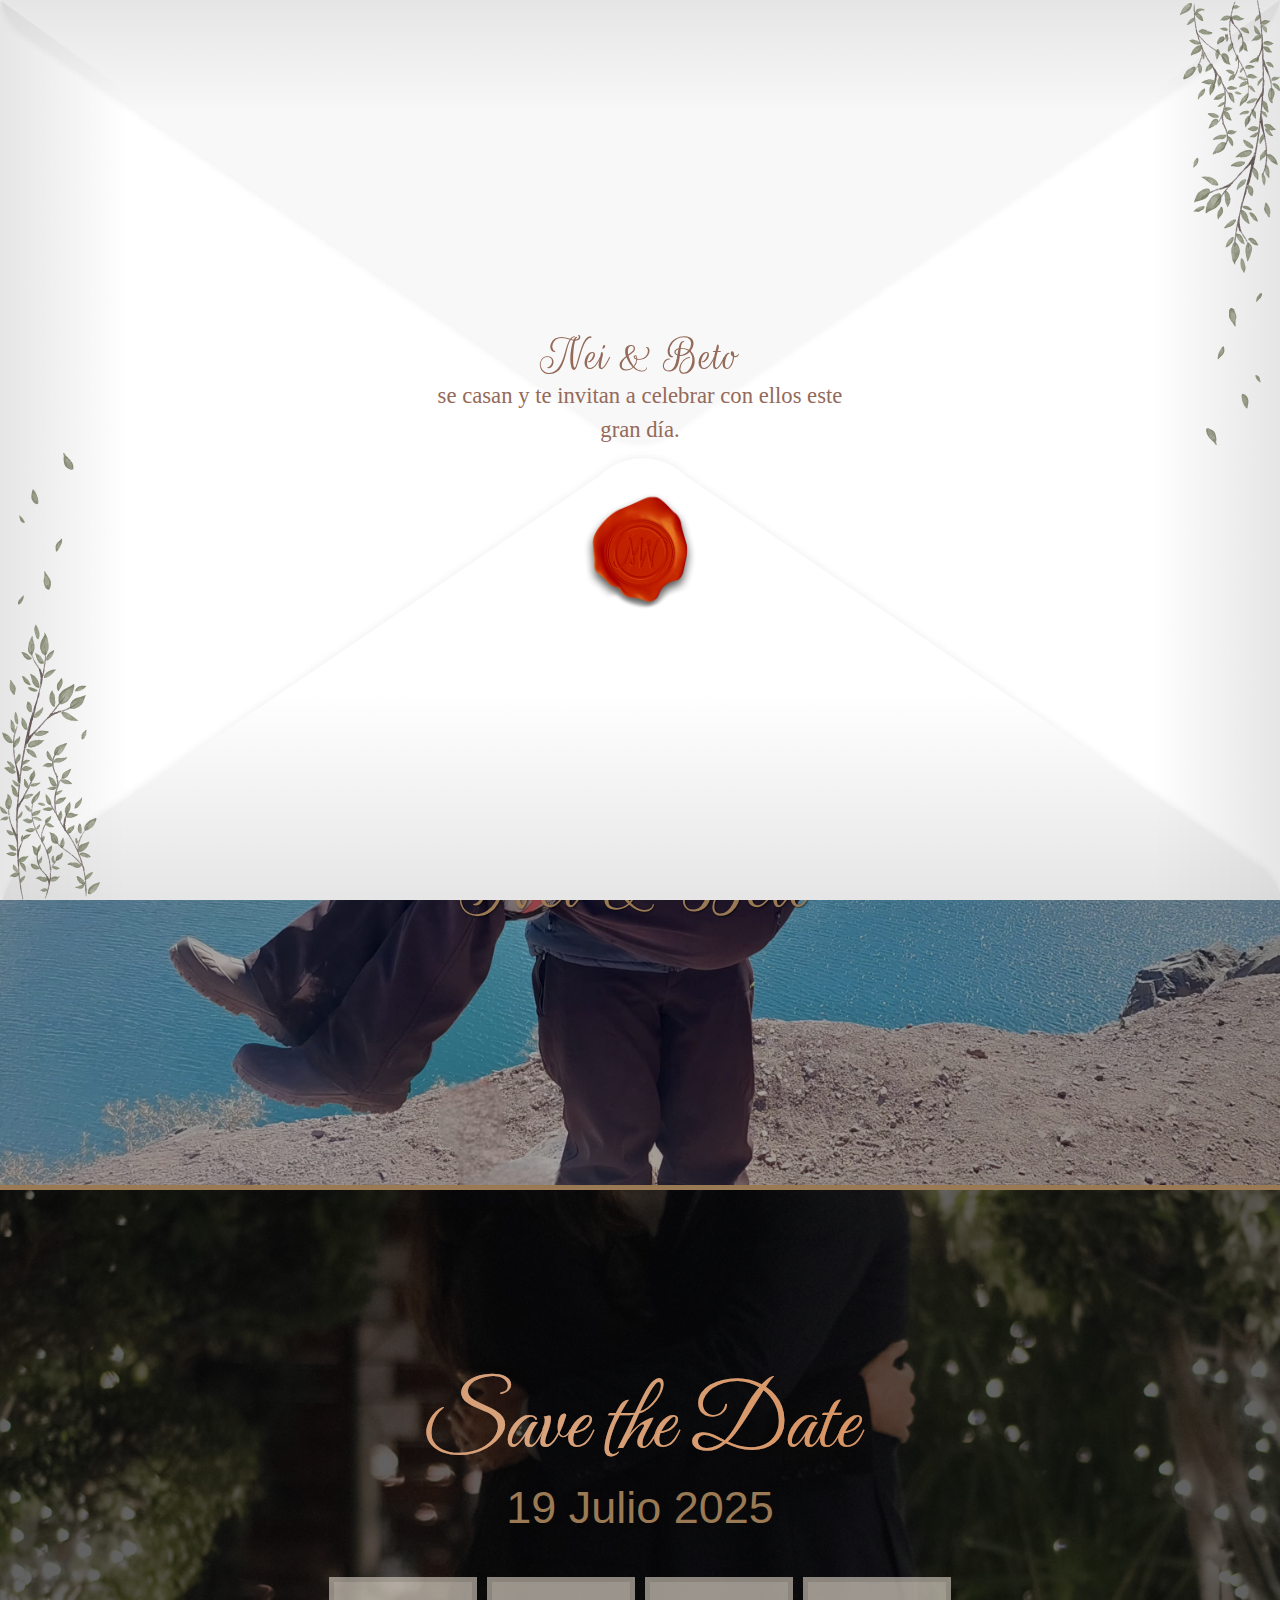
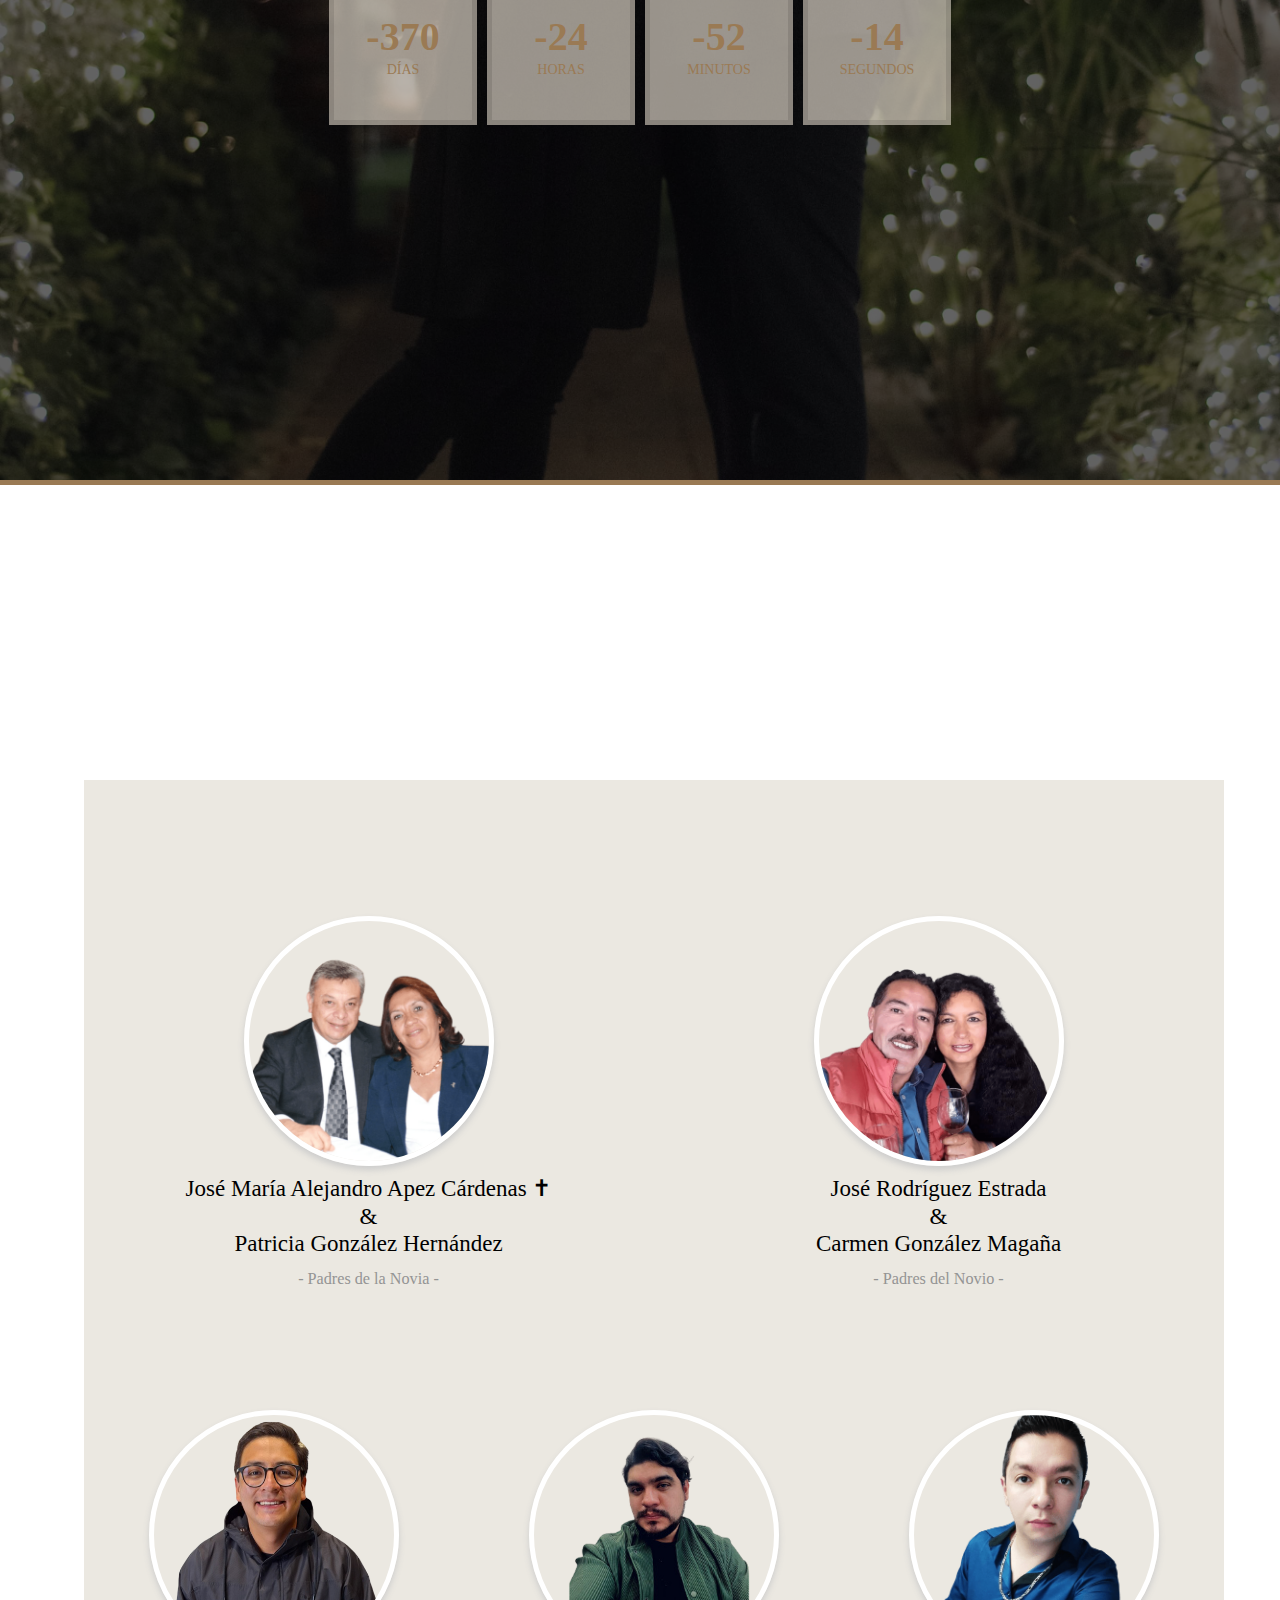
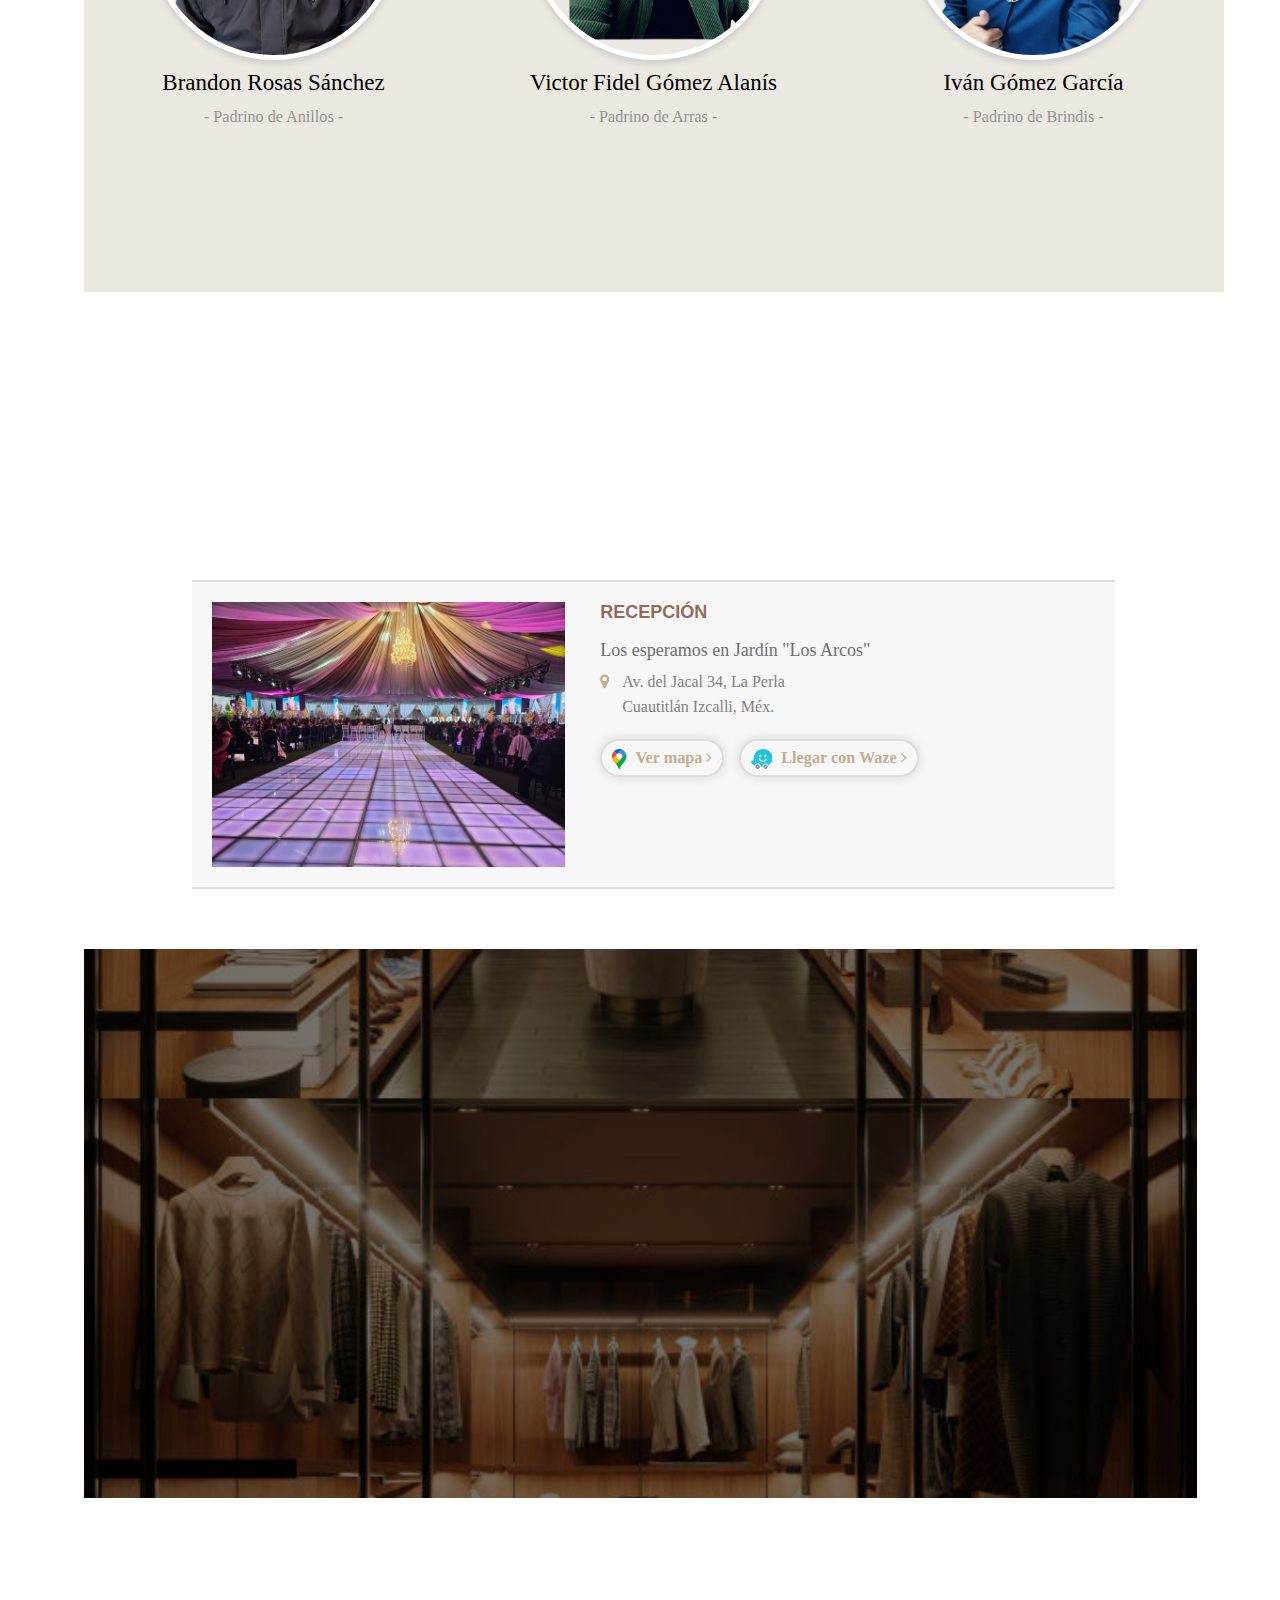
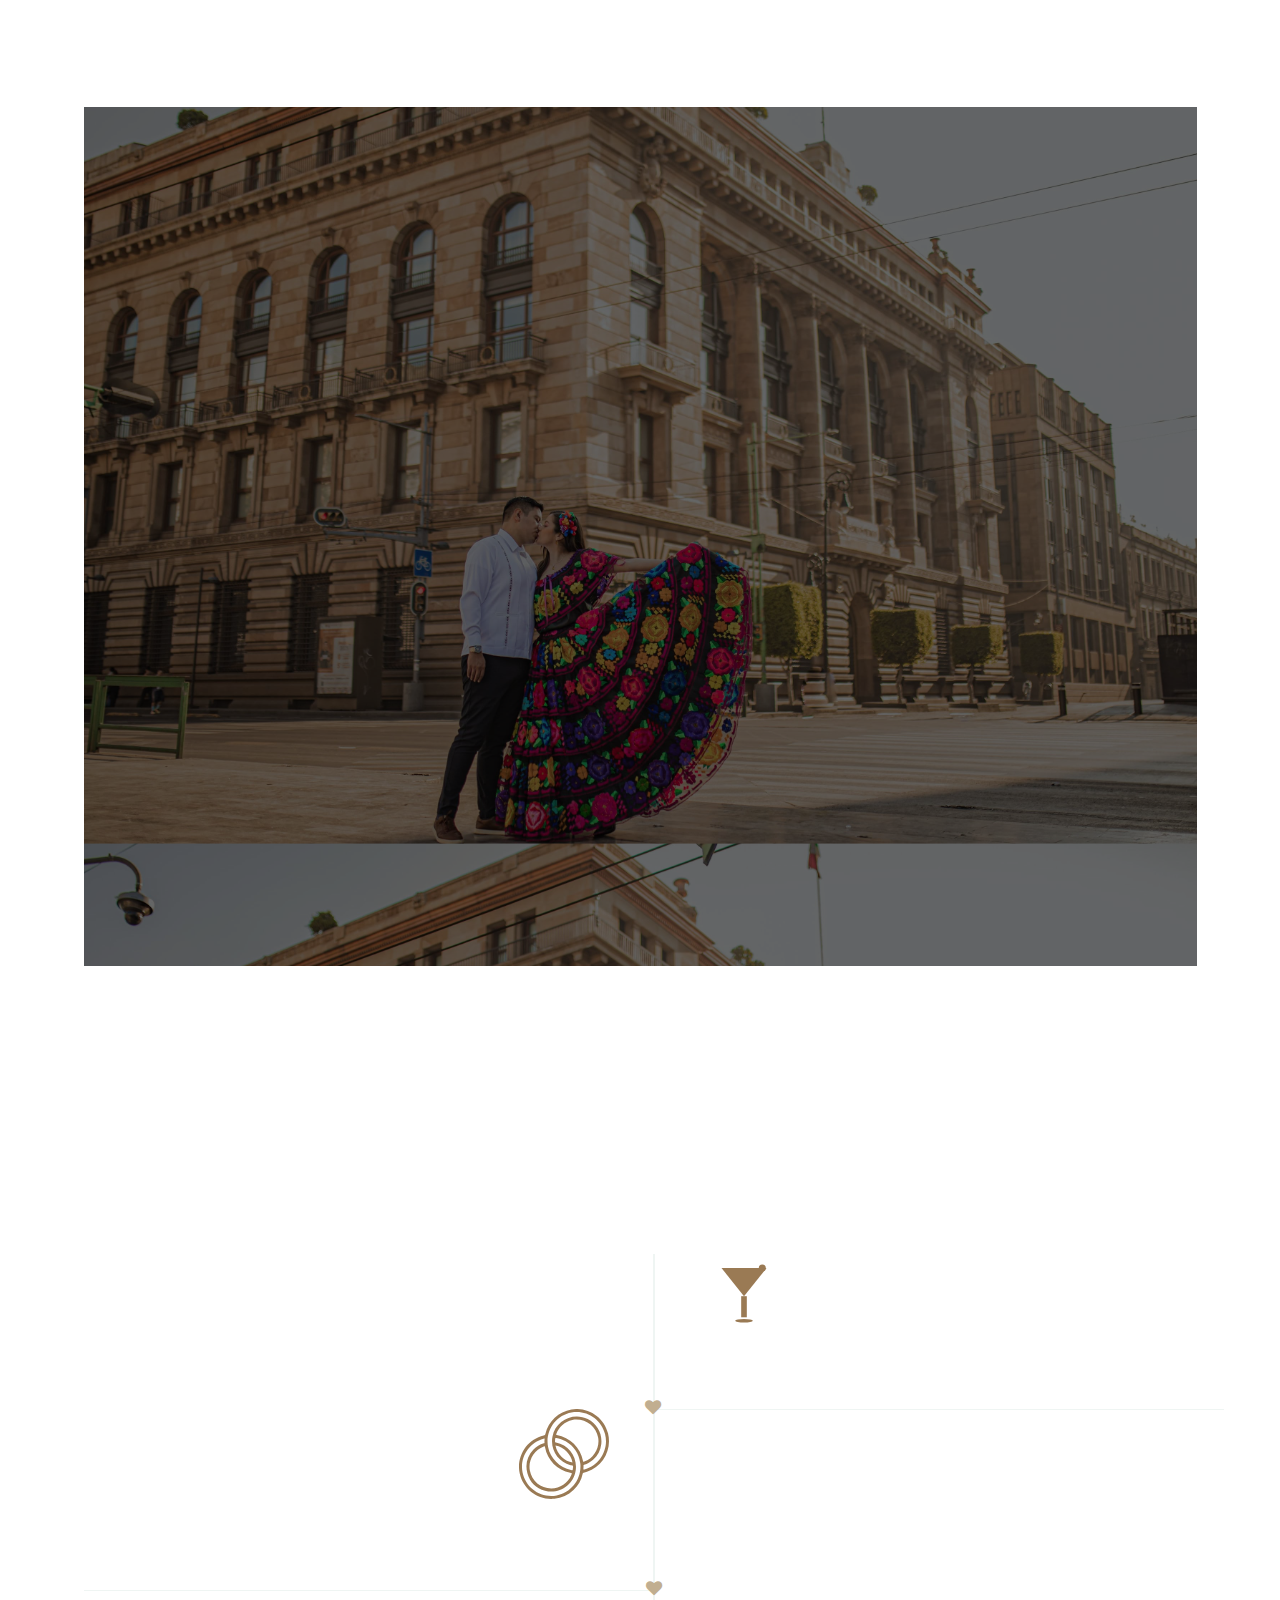
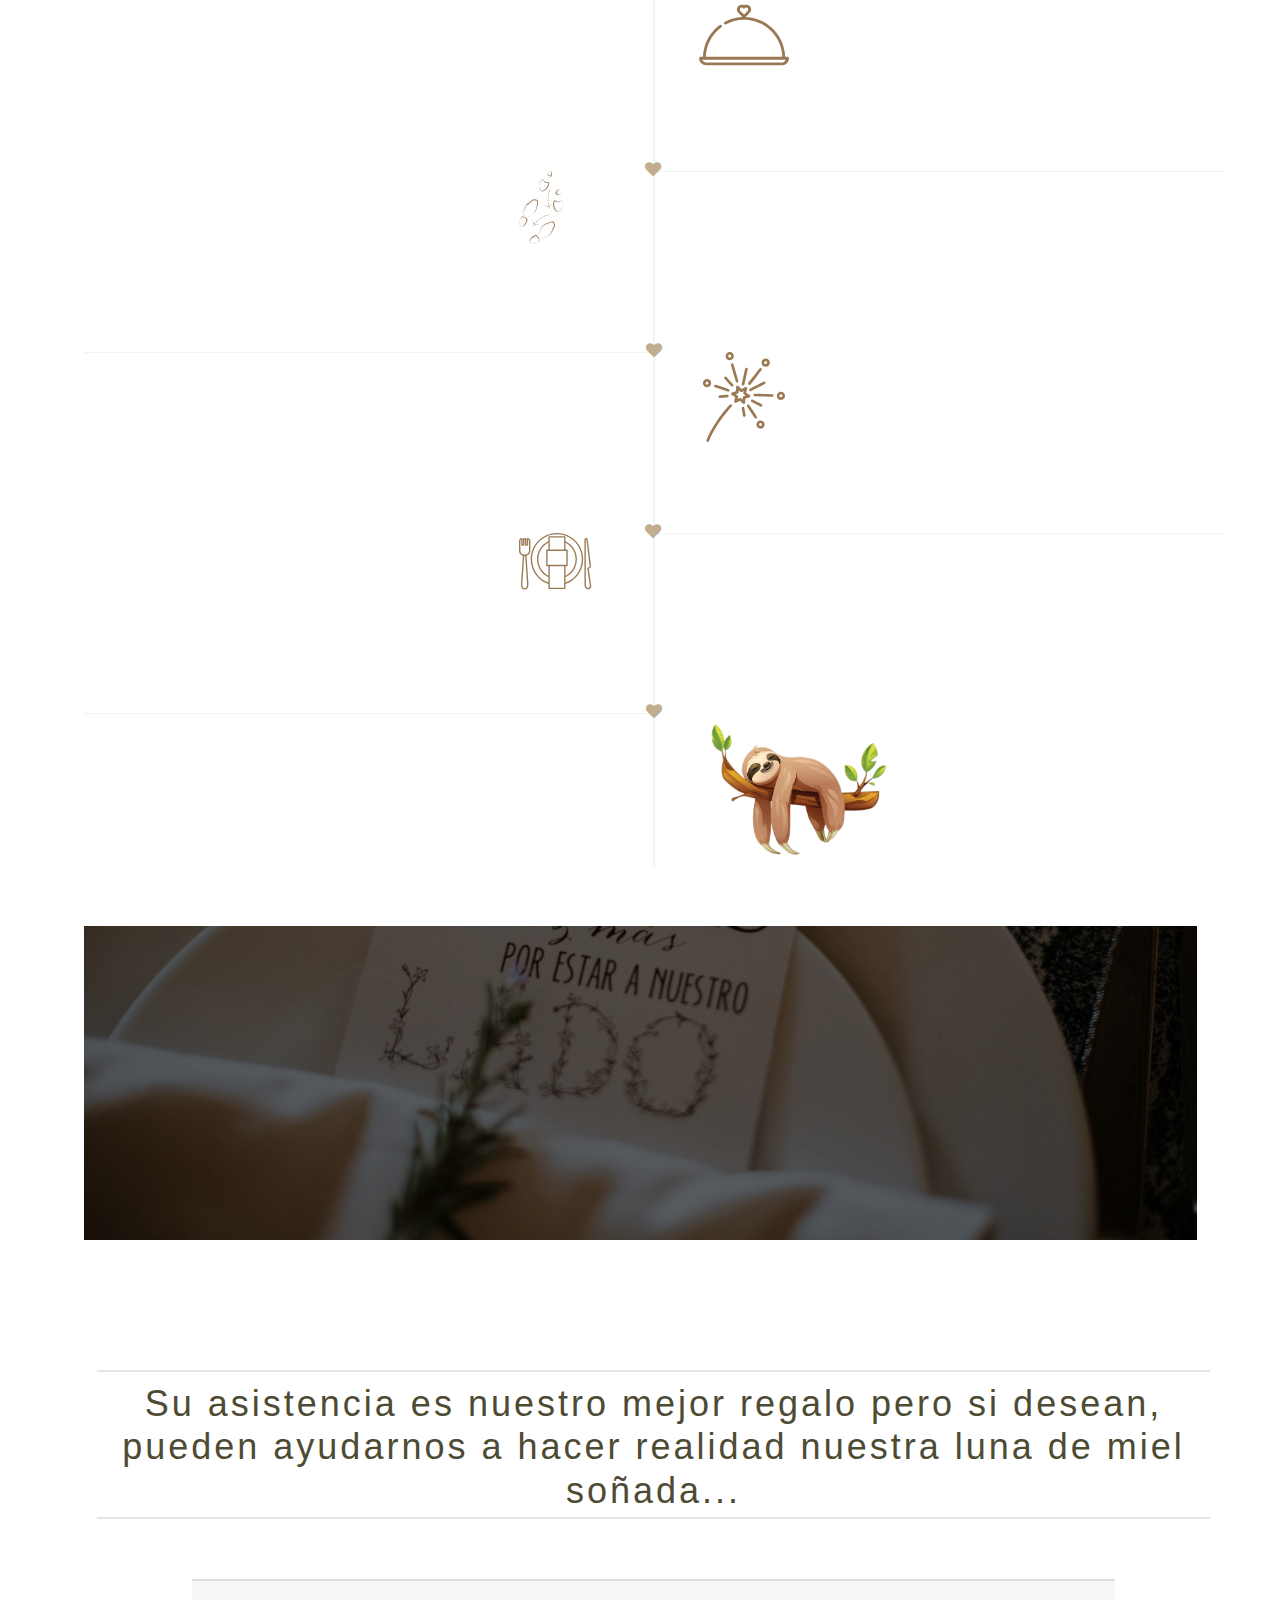
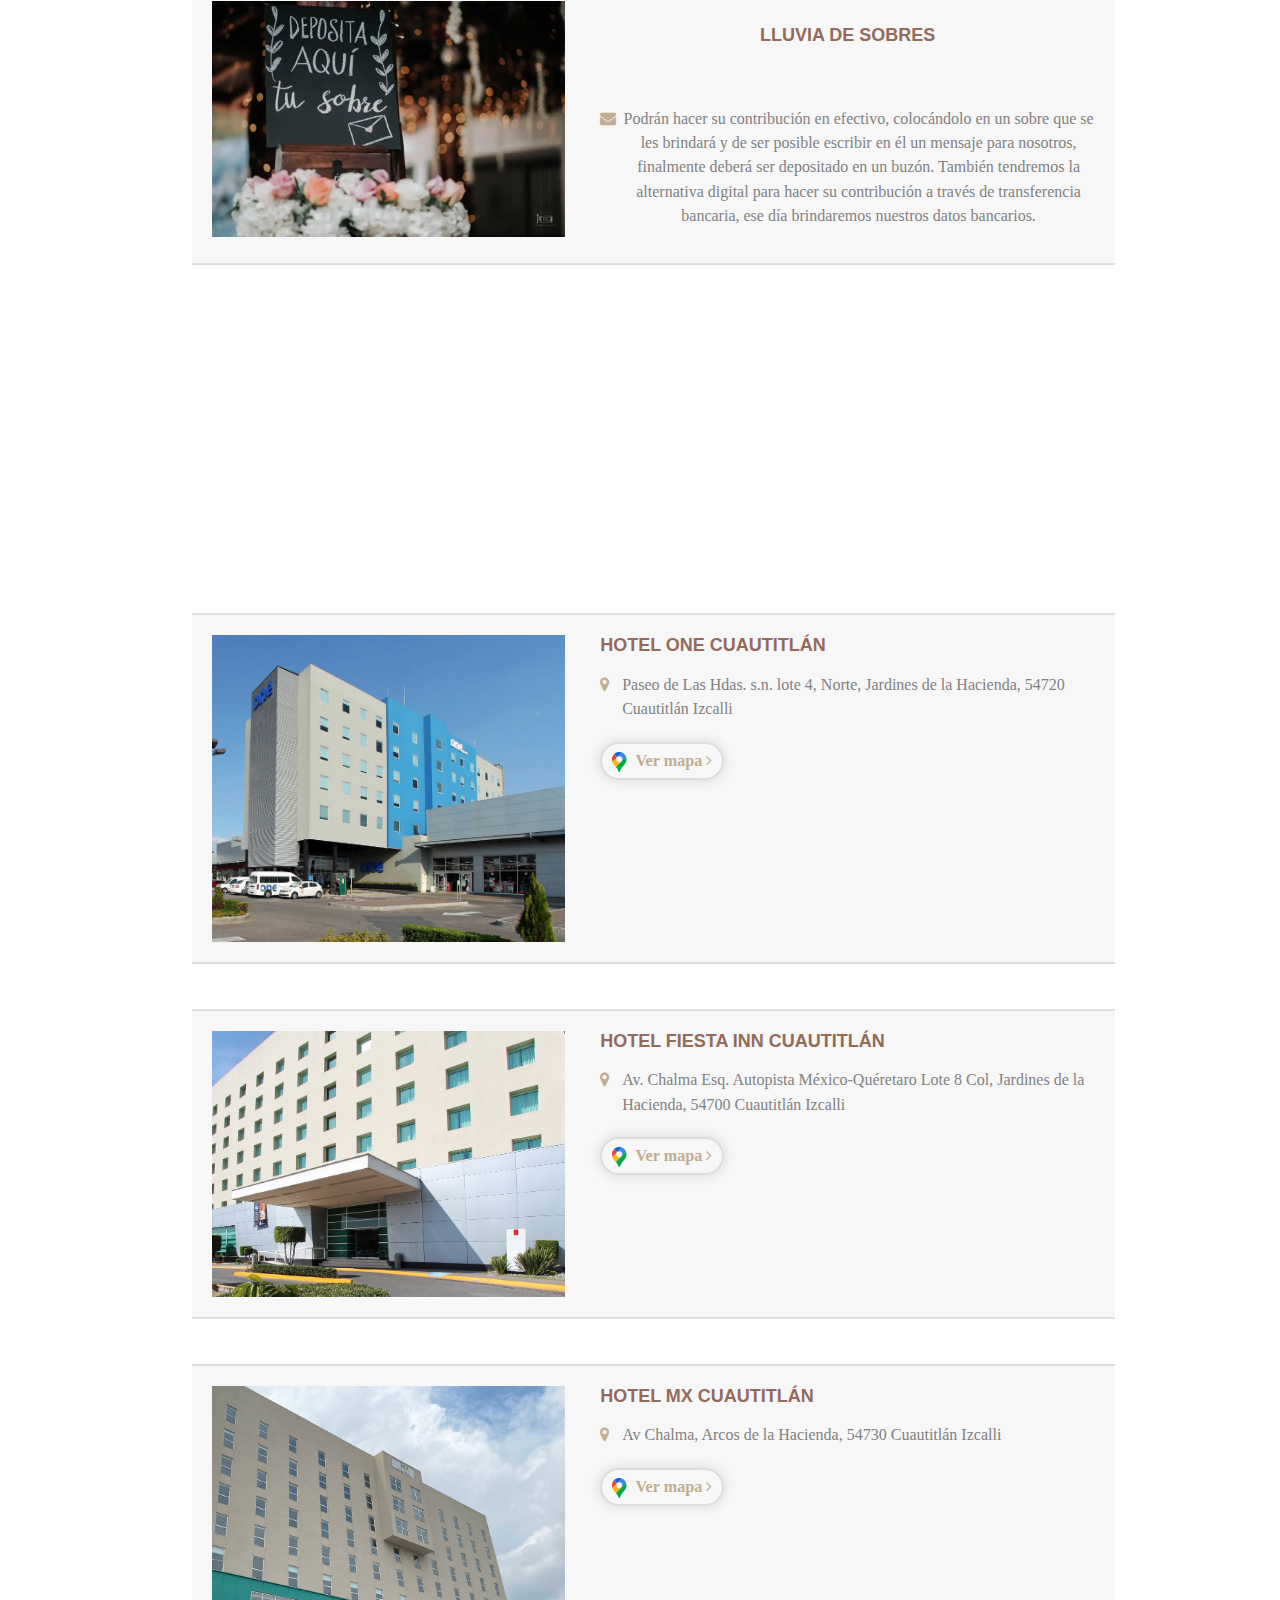
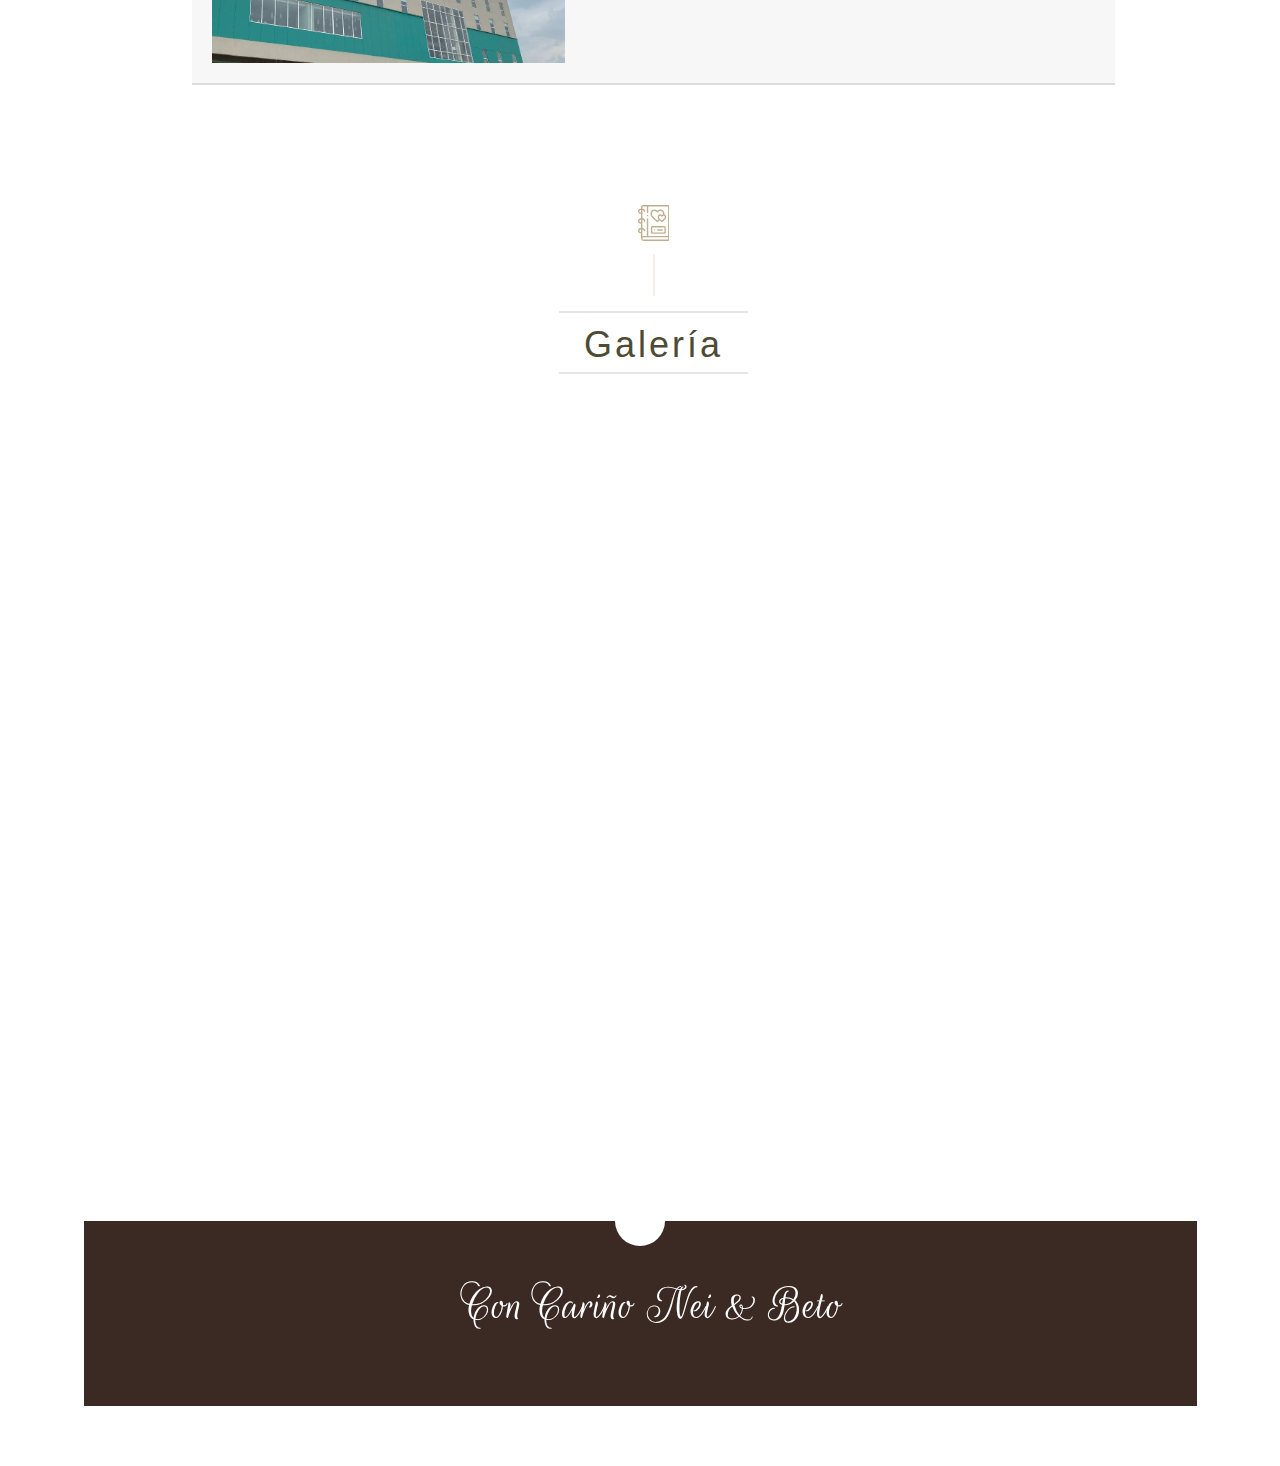
==== commit 78fb9e68: "Add files via upload" ====
--- a/index.html
+++ b/index.html
@@ -912,7 +912,7 @@
                 <span class="icon">
                     <div class="pre-page-content">
                        <br><br>
-                       <p class="welcome-text"><span class="names">Nei &amp; Beto</span><br>se casan y te invitan a celebrar con ellos este gran dÃ­a.</p>
+                       <p class="welcome-text"><span class="names">Nei &amp; Beto</span><br>se casan y te invitan a celebrar con ellos este gran día.</p>
                        <br>
                    </div>
                     <img src="./files/sello.png" class="welcome-element stamp animate-zoom-in-out" onclick="fadeOutWelcomeElements()">
@@ -970,15 +970,15 @@
                     </button>
                     <div class="collapse navbar-collapse" id="navbarResponsive">
                         <ul class="navbar-nav text-uppercase ms-auto">
-                            <li class="nav-item"><a class="nav-link active" href="https://bodaneiybeto.github.io/wedding/#couple">Save The Date</a></li>
+                            <li class="nav-item"><a class="nav-link active" href="https://bodaneiybeto.github.io/wedding/#couple">SAVE THE DATE</a></li>
                             <li class="nav-item"><a class="nav-link" href="https://bodaneiybeto.github.io/wedding/#padrinos">Padres y Padrinos</a></li>
                             <li class="nav-item"><a class="nav-link" href="https://bodaneiybeto.github.io/wedding/#events">Lugar del evento</a></li>
                             <li class="nav-item"><a class="nav-link" href="https://bodaneiybeto.github.io/wedding/#dress-code">Vestimenta</a></li>
-                            <li class="nav-item"><a class="nav-link" href="https://bodaneiybeto.github.io/wedding/#rsvp">ConfirmaciÃ³n</a></li>
+                            <li class="nav-item"><a class="nav-link" href="https://bodaneiybeto.github.io/wedding/#rsvp">Confirmación</a></li>
                             <li class="nav-item"><a class="nav-link" href="https://bodaneiybeto.github.io/wedding/#story">Itinerario</a></li>
                             <li class="nav-item"><a class="nav-link" href="https://bodaneiybeto.github.io/wedding/#registry">Mesa de regalos</a></li>
                             <li class="nav-item"><a class="nav-link" href="https://bodaneiybeto.github.io/wedding/#hotel">Hospedaje</a></li>
-                            <li class="nav-item"><a class="nav-link" href="https://bodaneiybeto.github.io/wedding/#gallery">GalerÃ­a</a></li>
+                            <li class="nav-item"><a class="nav-link" href="https://bodaneiybeto.github.io/wedding/#gallery">Galería</a></li>
                         </ul>
                     </div>
                 </div>
@@ -1023,7 +1023,7 @@
         </section>
         <!-- end of hero slider -->
         
-        <!-- Sección suspendida
+        <!-- Secci?n suspendida
 
 
         <!- - start wedding-couple-section - ->
@@ -1032,12 +1032,12 @@
                 <div class="row">
                     <div class="col-md-7 col-lg-7 col-sm-12 first-column"></div>
                     <div class="col-md-5 col-lg-5 col-sm-12 second-column centered-content-column">
-                        <p>Una propuesta, un SÃ­ y una decisiÃ³n que tomamos juntos. Nuestro amor ha crecido en nosotros, ha madurado y florecido, a veces sencillo, 
-                            otras caÃ³tico pero siempre maravilloso. AsÃ­ comienza una nueva etapa en nuestras vidas. Somos aventureros, dedicados, fuertes de carÃ¡cter; 
-                            los desafÃ­os que hemos enfrentado nos han ayudado a crecer y madurar; debemos agradecer a esos retos porque con ellos nos hemos dado cuenta 
+                        <p>Una propuesta, un Sí y una decisión que tomamos juntos. Nuestro amor ha crecido en nosotros, ha madurado y florecido, a veces sencillo, 
+                            otras caótico pero siempre maravilloso. Así comienza una nueva etapa en nuestras vidas. Somos aventureros, dedicados, fuertes de carácter; 
+                            los desafíos que hemos enfrentado nos han ayudado a crecer y madurar; debemos agradecer a esos retos porque con ellos nos hemos dado cuenta 
                             que juntos podemos lograr lo que nos proponemos.
-                            <br><br>Tan sÃ³lo podemos decir que nuestra vida en estos momentos se encuentra completa y estamos listos para compartir <span class="italic-highlighted-text">el resto de 
-                            nuestros dÃ­as juntos.</span></p>
+                            <br><br>Tan sólo podemos decir que nuestra vida en estos momentos se encuentra completa y estamos listos para compartir <span class="italic-highlighted-text">el resto de 
+                            nuestros días juntos.</span></p>
                     </div>
                 </div>
             </div>
@@ -1092,7 +1092,7 @@
                 <br><br>
                 <div class="add-to-calendar">
                     <div>
-                        <h4 class="white-text wow fadeIn" style="visibility: hidden; animation-name: none;">AgrÃ©galo a tu Calendario</h4>
+                        <h4 class="white-text wow fadeIn" style="visibility: hidden; animation-name: none;">Agrégalo a tu Calendario</h4>
                     </div><br>
                     <div class="calendar-buttons wow fadeInSlow" style="visibility: hidden; animation-name: none;">
                         <a target="_blank" href="http://www.google.com/calendar/event?action=TEMPLATE&dates=20250719T180000/20250720T010000&text=Boda%20Beto%20%26%20Neidy&location=Av.%20del%20Jacal%2034%2C%20La%20Perla%2C%2054740%20Cuautitl%C3%A1n%20Izcalli%2C%20M%C3%A9x.%2C%20M%C3%A9xico&details=Mayor%20detalle%20en%20https%3A%2F%2Fbodaneiybeto.github.io%2Fwedding%2F" class="mw-btn light-btn">Google Calendar</a>
@@ -1102,7 +1102,7 @@
         </section>
         <!-- end count-down-section -->
         
-        <!-- sección padrinos -->
+        <!-- secci?n padrinos -->
                 <!-- start events-section -->
         <section class="events-section section-padding" id="padrinos">
             <div class="container">
@@ -1254,7 +1254,7 @@
                         
                         
 
-                        <!-- Tomsom - Agregar 3 personas importantes más -->
+                        <!-- Tomsom - Agregar 3 personas importantes m?s -->
 
                         <!-- GROOSMAN ITEM-7 -->
                                                 <!-- END GROOSMAN ITEM-7 -->
@@ -1293,7 +1293,7 @@
                                 <img src="./files/recepcion.jpg" alt="" class="img img-fluid">
                             </div>
                             <div class="details">
-                                <h3>RecepciÃ³n</h3>
+                                <h3>Recepción</h3>
                                 <h6>Los esperamos en Jard&iacute;n &quot;Los Arcos&quot;</h6>
                                 <ul>
                                     <!--<li><i class="fa fa-map-marker"></i> 19 de Jul. 2025 <br> 6:00 pm - 1:00 am </li>-->
@@ -1301,7 +1301,7 @@
                                     <!--<li><i class="fa fa-clock-o"></i> Av. del Jacal 34, La Perla <br> Cuautitl&aacute;n Izcalli, M&eacute;x.</li>-->
                                 </ul>
                                 <!--
-                                <p>Las mejores historias comienzan donde menos se esperan, en nuestro caso fue en un pequeÃ±Ã­simo salÃ³n del extinto piano bar y restaurante Chipââ¢s propiedad de Don Roberto Zapata Gil, donde en los aÃ±os setenta, se la pasaba ideando cÃ³mo hacer nacer su propia cadena hotelera. </p>
+                                <p>Las mejores historias comienzan donde menos se esperan, en nuestro caso fue en un pequeñísimo salón del extinto piano bar y restaurante Chip”™s propiedad de Don Roberto Zapata Gil, donde en los años setenta, se la pasaba ideando cómo hacer nacer su propia cadena hotelera. </p>
                                 -->
                                 <a class="see-location-btn" target="_blank" href="https://maps.app.goo.gl/LT8N5XqcZRy59Q6H8">
                                     <svg width="84.559204mm" height="116.875mm" viewBox="0 0 84.559204 116.875" version="1.1" id="svg5" xml:space="preserve" xmlns:inkscape="http://www.inkscape.org/namespaces/inkscape" xmlns:sodipodi="http://sodipodi.sourceforge.net/DTD/sodipodi-0.dtd" xmlns="http://www.w3.org/2000/svg" xmlns:svg="http://www.w3.org/2000/svg"><sodipodi:namedview id="namedview7" pagecolor="#ffffff" bordercolor="#000000" borderopacity="0.25" inkscape:showpageshadow="2" inkscape:pageopacity="0.0" inkscape:pagecheckerboard="0" inkscape:deskcolor="#d1d1d1" inkscape:document-units="mm" showgrid="false"></sodipodi:namedview><defs id="defs2"></defs><g inkscape:label="Capa 1" inkscape:groupmode="layer" id="layer1" transform="translate(385.63459,-314.58926)"><g id="g322" transform="translate(-74.06293,389.3933)"><path style="fill:#aed2e9;stroke-width:0.264583" d="m -269.64428,41.937518 c 0.1819,-0.0734 0.47956,-0.0734 0.66146,0 0.1819,0.0734 0.0331,0.133453 -0.33073,0.133453 -0.3638,0 -0.51263,-0.06005 -0.33073,-0.133453 z m -15.8426,-25.423208 c -0.32911,-0.419645 -0.31975,-0.429004 0.0999,-0.0999 0.25466,0.199721 0.46302,0.408081 0.46302,0.463021 0,0.217763 -0.21727,0.0776 -0.56291,-0.363124 z m -1.05834,-1.322917 c -0.3291,-0.419645 -0.31975,-0.429003 0.0999,-0.0999 0.25466,0.199721 0.46302,0.40808 0.46302,0.463021 0,0.217762 -0.21727,0.07761 -0.56292,-0.363125 z m -1.05833,-1.322917 c -0.32911,-0.419645 -0.31975,-0.429003 0.0999,-0.0999 0.25466,0.199721 0.46302,0.40808 0.46302,0.463021 0,0.217763 -0.21728,0.07761 -0.56292,-0.363125 z m 37.07542,-1.488958 c 0,-0.05494 0.20836,-0.2633 0.46302,-0.463021 0.41964,-0.329107 0.429,-0.319749 0.0999,0.0999 -0.34564,0.44073 -0.56291,0.580887 -0.56291,0.363125 z m 1.4552,-1.752187 c 0.26339,-0.291042 0.53843,-0.529167 0.61119,-0.529167 0.0728,0 -0.0832,0.238125 -0.3466,0.529167 -0.26339,0.291041 -0.53842,0.529166 -0.61118,0.529166 -0.0728,0 0.0832,-0.238125 0.34659,-0.529166 z m 4.49792,-4.7625001 c 0.56839,-0.5820833 1.09297,-1.0583333 1.16573,-1.0583333 0.0728,0 -0.33276,0.47625 -0.90115,1.0583333 -0.56838,0.5820833 -1.09296,1.0583333 -1.16572,1.0583333 -0.0728,0 0.33275,-0.47625 0.90114,-1.0583333 z m 2.64583,-2.9104165 c 0.26339,-0.2910417 0.53843,-0.5291667 0.61119,-0.5291667 0.0728,0 -0.0832,0.238125 -0.3466,0.5291667 -0.26339,0.2910416 -0.53842,0.5291666 -0.61119,0.5291666 -0.0728,0 0.0832,-0.238125 0.3466,-0.5291666 z m 1.45521,-1.687396 c 0,-0.054941 0.20836,-0.2633001 0.46302,-0.46302083 0.41965,-0.32910725 0.42901,-0.31974894 0.0999,0.0998961 -0.34564,0.44072963 -0.56292,0.58088733 -0.56292,0.36312473 z m -15.08125,-22.2249994 c 0,-0.05494 0.20836,-0.2633 0.46302,-0.46302 0.41965,-0.329108 0.42901,-0.319749 0.0999,0.0999 -0.34564,0.440729 -0.56292,0.580887 -0.56292,0.363124 z m 27.80214,-2.964859 c 0.0127,-0.308227 0.0754,-0.37092 0.15985,-0.159854 0.0764,0.190995 0.067,0.419198 -0.0209,0.507119 -0.0879,0.08792 -0.15046,-0.06835 -0.13897,-0.347265 z m 0.26458,-1.852084 c 0.0127,-0.308226 0.0754,-0.370919 0.15985,-0.159853 0.0764,0.190995 0.067,0.419198 -0.0209,0.507119 -0.0879,0.08792 -0.15045,-0.06835 -0.13897,-0.347266 z m 0.30508,-2.491493 c 0,-0.509323 0.0545,-0.717683 0.121,-0.463021 0.0666,0.254661 0.0666,0.67138 0,0.926041 -0.0666,0.254662 -0.121,0.0463 -0.121,-0.46302 z m -24.36127,-1.852084 c 0,-0.363802 0.06,-0.51263 0.13345,-0.330729 0.0734,0.181901 0.0734,0.479557 0,0.661458 -0.0734,0.181902 -0.13345,0.03307 -0.13345,-0.330729 z m 0,-4.497916 c 0,-0.363802 0.06,-0.51263 0.13345,-0.330729 0.0734,0.181901 0.0734,0.479557 0,0.661458 -0.0734,0.181901 -0.13345,0.03307 -0.13345,-0.330729 z m 24.36127,-1.058333 c 0,-0.509323 0.0545,-0.717683 0.121,-0.463021 0.0666,0.254661 0.0666,0.67138 0,0.926041 -0.0666,0.254662 -0.121,0.0463 -0.121,-0.46302 z m -0.30508,-2.53559 c 0.0127,-0.308226 0.0754,-0.370919 0.15985,-0.159853 0.0764,0.190995 0.067,0.419198 -0.0209,0.507119 -0.0879,0.08792 -0.15045,-0.06835 -0.13897,-0.347266 z m -0.26458,-1.5875 c 0.0127,-0.308226 0.0754,-0.370919 0.15985,-0.159853 0.0764,0.190995 0.067,0.419198 -0.0209,0.507119 -0.0879,0.08792 -0.15046,-0.06835 -0.13897,-0.347266 z m -0.26458,-1.322916 c 0.0127,-0.308227 0.0754,-0.37092 0.15985,-0.159853 0.0764,0.190994 0.067,0.419197 -0.0209,0.507118 -0.0879,0.08792 -0.15045,-0.06835 -0.13896,-0.347265 z m -27.30672,-2.425348 c -0.32911,-0.419645 -0.31975,-0.429003 0.0999,-0.0999 0.25466,0.19972 0.46302,0.40808 0.46302,0.463021 0,0.217762 -0.21727,0.07761 -0.56291,-0.363125 z m -26.55688,-1.653646 c 0.71667,-0.727604 1.36256,-1.322917 1.43532,-1.322917 0.0728,0 -0.45407,0.595313 -1.17073,1.322917 -0.71667,0.727604 -1.36256,1.322917 -1.43532,1.322917 -0.0728,0 0.45407,-0.595313 1.17073,-1.322917 z m 9.3431,-4.943239 c 0.191,-0.07643 0.4192,-0.06703 0.50712,0.02087 0.0879,0.08792 -0.0684,0.150453 -0.34727,0.138965 -0.30822,-0.0127 -0.37092,-0.07539 -0.15985,-0.159851 z m 6.08542,0 c 0.19099,-0.07643 0.4192,-0.06703 0.50712,0.02087 0.0879,0.08792 -0.0684,0.150453 -0.34727,0.138965 -0.30823,-0.0127 -0.37092,-0.07539 -0.15985,-0.159851 z m -3.45138,-0.275595 c 0.47555,-0.05889 1.18992,-0.05767 1.5875,0.0027 0.39757,0.06037 0.008,0.108551 -0.86464,0.107067 -0.87312,-0.0016 -1.19841,-0.05088 -0.72286,-0.109765 z m 32.05596,-10.060853 -0.64143,-0.727604 0.7276,0.641433 c 0.40018,0.352789 0.72761,0.68021 0.72761,0.727604 0,0.207506 -0.21426,0.03862 -0.81378,-0.641433 z m -62.02476,-1.389062 c 0.26339,-0.291042 0.53842,-0.529167 0.61118,-0.529167 0.0728,0 -0.0832,0.238125 -0.3466,0.529167 -0.26339,0.291042 -0.53842,0.529167 -0.61118,0.529167 -0.0728,0 0.0832,-0.238125 0.3466,-0.529167 z m 58.44777,-2.182812 -0.50403,-0.595313 0.59532,0.504028 c 0.55944,0.473662 0.71576,0.686597 0.50402,0.686597 -0.0502,0 -0.31809,-0.267891 -0.59531,-0.595312 z m -55.66965,-0.298333 c 0,-0.05494 0.20836,-0.263301 0.46302,-0.463021 0.41965,-0.329107 0.42901,-0.319749 0.0999,0.09989 -0.34565,0.440729 -0.56292,0.580887 -0.56292,0.363126 z m 53.94125,-1.156876 c -0.32911,-0.419644 -0.31975,-0.429002 0.0999,-0.0999 0.44073,0.345644 0.58089,0.562916 0.36313,0.562916 -0.0549,0 -0.2633,-0.208359 -0.46302,-0.463021 z m -52.61833,0.09854 c 0,-0.05494 0.20836,-0.263302 0.46302,-0.463021 0.41964,-0.329107 0.429,-0.319749 0.0999,0.0999 -0.34564,0.440729 -0.56291,0.580887 -0.56291,0.363126 z m 21.64622,-9.076679 c 0.191,-0.07643 0.4192,-0.06703 0.50712,0.02089 0.0879,0.08792 -0.0684,0.150453 -0.34727,0.138965 -0.30822,-0.01269 -0.37092,-0.07539 -0.15985,-0.159853 z m 4.08451,-0.276583 c 0.5457,-0.05708 1.43867,-0.05708 1.98437,0 0.5457,0.05708 0.0992,0.103786 -0.99219,0.103786 -1.0914,0 -1.53789,-0.0467 -0.99218,-0.103786 z" id="path336"></path><path style="fill:#4184f2;stroke-width:0.264583" d="m -254.25579,-22.373935 c 1.83647,-2.701317 2.92415,-6.41998 2.93,-10.017347 0.008,-5.077558 -1.63053,-8.92417 -5.40376,-12.683889 -3.7658,-3.752321 -7.37328,-5.254707 -12.584,-5.240787 -3.96664,0.01058 -7.36126,1.062382 -10.31875,3.197148 -0.50932,0.367639 4.83609,-5.110416 11.87868,-12.173455 l 12.80473,-12.841888 2.14423,0.915147 c 6.95902,2.970071 13.33576,8.065502 17.68966,14.135197 1.57029,2.189123 4.93057,8.42292 5.33807,9.902878 0.11818,0.429207 -2.29554,2.966997 -12.45657,13.096874 -6.93173,6.910482 -12.34176,12.180038 -12.02229,11.710122 z M -298.6823,-62.74504 c 0,-0.04553 0.38695,-0.432487 0.8599,-0.859895 l 0.85989,-0.777106 -0.7771,0.859896 c -0.72437,0.801543 -0.94269,0.981512 -0.94269,0.777105 z m 23.23372,-11.475032 c 0.191,-0.07643 0.4192,-0.06703 0.50712,0.02089 0.0879,0.08792 -0.0684,0.150453 -0.34726,0.138965 -0.30823,-0.01269 -0.37092,-0.07539 -0.15986,-0.159853 z m 12.17084,0 c 0.19099,-0.07643 0.4192,-0.06703 0.50712,0.02089 0.0879,0.08792 -0.0684,0.150453 -0.34727,0.138965 -0.30823,-0.01269 -0.37092,-0.07539 -0.15985,-0.159853 z m -10.07071,-0.259072 c 0.18191,-0.0734 0.47956,-0.0734 0.66146,0 0.1819,0.0734 0.0331,0.133452 -0.33073,0.133452 -0.3638,0 -0.51263,-0.06005 -0.33073,-0.133452 z m 7.95404,-0.0055 c 0.191,-0.07643 0.4192,-0.06703 0.50712,0.02089 0.0879,0.08792 -0.0684,0.150453 -0.34727,0.138964 -0.30822,-0.01269 -0.37092,-0.07539 -0.15985,-0.159852 z" id="path334"></path><path style="fill:#fdb801;stroke-width:0.264583" d="m -292.21003,8.4705639 c -6.39129,-6.9777766 -9.70574,-11.2254898 -12.74397,-16.3323368 -1.54407,-2.5953591 -3.79429,-7.4678111 -4.16916,-9.0275621 -0.14225,-0.591888 1.15952,-1.978974 12.37689,-13.188031 l 12.53586,-12.52657 -1.15113,2.340112 c -2.91932,5.934615 -2.51296,12.312496 1.13788,17.859192 3.29977,5.013325 8.79029,7.93561 14.91011,7.935785 3.87025,1.11e-4 7.57284,-1.124421 10.31198,-3.131902 0.51304,-0.376007 -5.91289,6.178677 -14.27987,14.5659654 -8.36697,8.3872886 -15.27711,15.2496146 -15.35586,15.2496146 -0.0788,0 -1.68648,-1.68492 -3.57273,-3.7442671 z" id="path332"></path><path style="fill:#b4565e;stroke-width:0.264583" d="m -309.53021,-17.991766 c 0,-0.169773 0.0841,-0.224568 0.18691,-0.121764 0.10281,0.102804 6.0857,-5.681649 13.29531,-12.854339 l 13.1084,-13.041256 -13.09587,13.16302 c -7.20273,7.239661 -13.18562,13.16302 -13.29531,13.16302 -0.1097,0 -0.19944,-0.138906 -0.19944,-0.308681 z m -0.50828,-1.697741 c 0.0127,-0.308227 0.0754,-0.37092 0.15985,-0.159854 0.0764,0.190995 0.067,0.419198 -0.0209,0.507119 -0.0879,0.08792 -0.15045,-0.06835 -0.13896,-0.347265 z m -0.26459,-1.058334 c 0.0127,-0.308226 0.0754,-0.370919 0.15985,-0.159853 0.0764,0.190995 0.067,0.419198 -0.0209,0.507119 -0.0879,0.08792 -0.15045,-0.06835 -0.13897,-0.347266 z m -0.26458,-1.058333 c 0.0127,-0.308226 0.0754,-0.370919 0.15985,-0.159853 0.0764,0.190995 0.067,0.419198 -0.0209,0.507119 -0.0879,0.08792 -0.15046,-0.06835 -0.13897,-0.347266 z m -0.24369,-1.168577 c 0,-0.363802 0.06,-0.51263 0.13345,-0.330729 0.0734,0.181901 0.0734,0.479557 0,0.661458 -0.0734,0.181901 -0.13345,0.03307 -0.13345,-0.330729 z m -0.26459,-1.5875 c 0,-0.363802 0.0601,-0.51263 0.13345,-0.330729 0.0734,0.181901 0.0734,0.479557 0,0.661458 -0.0734,0.181901 -0.13345,0.03307 -0.13345,-0.330729 z m -0.25478,-1.719792 c 0.005,-0.436562 0.0647,-0.583125 0.13178,-0.325694 0.0671,0.257432 0.0627,0.614619 -0.01,0.79375 -0.0725,0.179131 -0.12736,-0.03149 -0.12197,-0.468056 z m -0.24049,-2.910416 c 0.002,-0.727604 0.0534,-0.993857 0.11419,-0.591674 0.0608,0.402182 0.0592,0.997495 -0.004,1.322916 -0.0628,0.325422 -0.11256,-0.0036 -0.11058,-0.731242 z m 0,-6.085416 c 0.002,-0.727605 0.0534,-0.993857 0.11419,-0.591675 0.0608,0.402183 0.0592,0.997495 -0.004,1.322917 -0.0628,0.325421 -0.11256,-0.0036 -0.11058,-0.731242 z m 0.24049,-2.645834 c 0.005,-0.436562 0.0647,-0.583125 0.13178,-0.325694 0.0671,0.257432 0.0627,0.614619 -0.01,0.79375 -0.0725,0.179131 -0.12736,-0.03149 -0.12197,-0.468056 z m 0.25478,-1.719791 c 0,-0.363802 0.0601,-0.51263 0.13345,-0.330729 0.0734,0.181901 0.0734,0.479557 0,0.661458 -0.0734,0.181901 -0.13345,0.03307 -0.13345,-0.330729 z m 0.2437,-1.477256 c 0.0127,-0.308227 0.0754,-0.37092 0.15985,-0.159853 0.0764,0.190994 0.067,0.419197 -0.0209,0.507118 -0.0879,0.08792 -0.15045,-0.06835 -0.13896,-0.347265 z m 20.08591,-12.479514 -8.59743,-8.665104 8.66511,8.597431 c 8.05303,7.990147 8.78416,8.732776 8.59743,8.732776 -0.0372,0 -3.93652,-3.899296 -8.66511,-8.665103 z m -16.9318,3.272104 c 0,-0.283948 0.78723,-1.75075 0.93963,-1.75075 0.0728,0 -0.0645,0.386953 -0.30503,0.859896 -0.49113,0.965702 -0.6346,1.167111 -0.6346,0.890854 z m 3.96875,-6.877729 c 0,-0.05494 0.20836,-0.2633 0.46302,-0.46302 0.41964,-0.329107 0.429,-0.319749 0.0999,0.09989 -0.34565,0.44073 -0.56292,0.580887 -0.56292,0.363125 z m 0.79375,-1.058332 c 0,-0.05494 0.20836,-0.263302 0.46302,-0.463021 0.41964,-0.329108 0.429,-0.319749 0.0999,0.0999 -0.34565,0.440729 -0.56292,0.580887 -0.56292,0.363126 z m 2.11666,-2.413647 c 0.49366,-0.509323 0.95709,-0.926042 1.02985,-0.926042 0.0728,0 -0.27161,0.416719 -0.76526,0.926042 -0.49366,0.509323 -0.95709,0.926041 -1.02985,0.926041 -0.0728,0 0.27161,-0.416718 0.76526,-0.926041 z" id="path330"></path><path style="fill:#e84334;stroke-width:0.264583" d="m -309.34254,-18.12264 c -0.283,-0.457895 -1.22894,-4.485978 -1.66798,-7.102691 -0.64695,-3.855932 -0.59369,-10.475584 0.11626,-14.448758 1.35942,-7.607913 5.2051,-15.465178 10.25269,-20.94766 l 1.34802,-1.464163 8.57293,8.575976 8.57293,8.575973 -13.52418,13.524179 c -7.4383,7.438297 -13.5901,13.417513 -13.67067,13.287144 z" id="path328"></path><path style="fill:#0065d9;stroke-width:0.264583" d="m -290.6659,-53.732562 -8.517,-8.532812 2.07538,-1.820509 c 10.8301,-9.500068 26.04868,-12.830858 39.78433,-8.707336 l 2.33307,0.700401 -13.4446,13.446534 c -7.39452,7.395593 -13.50525,13.446534 -13.57938,13.446534 -0.0741,0 -3.96745,-3.839765 -8.6518,-8.532812 z" id="path326"></path><path style="fill:#00ab46;stroke-width:0.264583" d="m -271.37249,41.408139 c -1.13462,-0.559234 -1.79881,-1.526971 -2.55393,-3.721102 -2.69188,-7.821755 -7.97677,-17.250457 -12.99956,-23.192321 l -1.76312,-2.085742 29.46493,-29.465819 c 16.20572,-16.206202 29.53818,-29.465822 29.6277,-29.465822 0.23011,0 1.45432,4.477028 1.93803,7.087534 1.24209,6.703168 0.58574,15.197883 -1.70639,22.085029 -1.85172,5.563822 -5.70611,12.204435 -10.27462,17.7018493 -1.16858,1.4061889 -3.76917,4.3068555 -5.77909,6.4459297 -4.26154,4.535397 -6.71557,7.548417 -9.58405,11.767155 -3.8483,5.659789 -7.13275,11.881416 -9.56779,18.123958 -0.6244,1.600729 -1.34939,3.223159 -1.6111,3.6054 -0.98984,1.445773 -3.44768,1.973207 -5.19101,1.113951 z" id="path324"></path></g></g></svg> Ver mapa <i class="fa fa-angle-right"></i>
@@ -1325,7 +1325,7 @@
             <div class="container">
                 <div class="row">
                     <div class="col col-xs-12">
-                        <h2 class="wow fadeIn" style="visibility: hidden; animation-name: none;">CÃ³digo de vestimenta<span>Formal</span> <span>&iexcl;Llenen la boda de colores!</span> <span>El blanco est&aacute; reservado para la novia</span></h2>
+                        <h2 class="wow fadeIn" style="visibility: hidden; animation-name: none;">Código de vestimenta<span>Formal</span> <span>&iexcl;Llenen la boda de colores!</span> <span>El blanco est&aacute; reservado para la novia</span></h2>
                     </div>
                 </div> <!-- end row -->
             </div> <!-- end container -->
@@ -2026,7 +2026,7 @@
                         <div class="section-title">
                             <div class="vertical-line"><span><i class="fi flaticon-two"></i></span></div>
                             <svg class="animate-zoom-in-out" width="118.89482mm" height="135.88412mm" viewBox="0 0 118.89482 135.88412" version="1.1" id="svg5" xml:space="preserve" xmlns:inkscape="http://www.inkscape.org/namespaces/inkscape" xmlns:sodipodi="http://sodipodi.sourceforge.net/DTD/sodipodi-0.dtd" xmlns="http://www.w3.org/2000/svg" xmlns:svg="http://www.w3.org/2000/svg"><sodipodi:namedview id="namedview7" pagecolor="#ffffff" bordercolor="#000000" borderopacity="0.25" inkscape:showpageshadow="2" inkscape:pageopacity="0.0" inkscape:pagecheckerboard="0" inkscape:deskcolor="#d1d1d1" inkscape:document-units="mm" showgrid="false"></sodipodi:namedview><defs id="defs2"></defs><g inkscape:label="Capa 1" inkscape:groupmode="layer" id="layer1" transform="translate(64.369028,198.78349)"><path d="m -52.923472,-184.85635 c -2.39845,0 -4.47125,0.0579 -6.61458,1.29106 -5.70458,3.28221 -6.43298,11.76454 -1.58361,16.12249 2.405,2.16111 5.12749,2.4302 8.19819,2.4302 v 16.66874 c -2.3985,0 -4.48167,0.19633 -6.61458,1.41235 -5.13284,2.92629 -6.46332,10.48147 -2.5903,14.99156 2.43115,2.83104 5.60266,3.70416 9.20488,3.70443 v 16.40416 c -3.55719,0.01 -6.81569,0.90091 -9.20406,3.70443 -3.98227,4.6744 -2.43054,12.281432 2.85406,15.209311 2.04396,1.132681 4.07934,1.194593 6.35,1.194593 v 15.610416 c 0,3.375025 -0.18762,6.744758 2.12074,9.501187 4.26643,5.094817 12.61285,3.463396 18.51676,3.463396 h 48.41875 29.10416 c 2.66383,0 8.74236,1.217083 8.98419,-2.645833 0.67866,-10.841831 0.0116,-21.942689 0.0116,-32.808332 v -65.616658 -24.60625 c 0,-2.20438 0.92393,-7.21053 -0.64399,-8.92214 -1.46923,-1.604 -5.32262,-0.86745 -7.29351,-0.86745 h -19.84374 -53.18125 -14.02292 c -2.64345,0 -5.51815,-0.32546 -7.9375,0.96442 -4.94297,2.63527 -4.23333,8.05388 -4.23333,12.79392 m 21.96041,-8.46667 v 19.57917 c 0,1.96876 -0.46751,5.66949 2.38152,5.93116 3.07049,0.28178 2.91015,-3.7129 2.91015,-5.66658 v -19.84375 h 74.87708 v 83.87291 20.372918 c 0,1.386152 0.72734,5.959739 -0.42413,6.871758 -1.01494,0.803804 -3.88725,0.271991 -5.13212,0.271991 h -14.2875 -55.03333 v -51.593747 c 0,-4.04098 0.19235,-8.13514 -0.0106,-12.17083 -0.077,-1.52797 -0.88212,-3.27316 -2.63552,-3.35413 -1.71264,-0.0794 -2.56063,1.62428 -2.63498,3.08954 -0.20876,4.12301 -0.0106,8.30686 -0.0106,12.43542 v 51.593747 c -5.49936,0 -11.34506,-0.629443 -16.66874,0.79375 v -25.399997 c 1.96558,0.0407 3.87297,0.57467 4.92998,2.38522 0.97181,1.66476 0.68977,5.577414 3.80021,4.896905 3.07604,-0.672835 2.01771,-4.840555 1.0615,-6.752955 -1.95183,-3.90314 -5.6597,-5.49487 -9.79169,-5.82084 v -31.22083 c 2.06798,0.006 3.89069,0.43445 5.00327,2.38152 0.87444,1.52982 0.75565,5.6462 3.72771,4.76541 2.95804,-0.8763 2.12143,-4.59317 1.10887,-6.61776 -1.91902,-3.83752 -5.6724,-5.80946 -9.83985,-5.82084 v -31.48541 c 1.93172,0.0842 3.85153,0.60788 4.88606,2.38511 0.97393,1.67352 0.76067,5.65611 3.84492,4.9044 3.11441,-0.75909 1.9849,-4.79092 0.98637,-6.76034 -1.96295,-3.8711 -5.54117,-5.5558 -9.71735,-5.55625 0,-1.97454 -0.66175,-5.42904 0.46098,-7.13211 1.0474,-1.58898 2.90954,-1.33456 4.5661,-1.33456 h 11.64166 m 27.2520898,11.75417 c -12.5166498,1.70457 -17.4087898,17.35978 -9.7139198,26.87103 4.6180398,5.70812 10.7897098,11.1797 16.3284998,15.99115 1.62375,1.41076 3.74412,4.7363 6.08542,4.80933 3.7250602,0.11615 5.0850202,-6.27698 8.4666602,-6.27698 3.46578,0 4.80854,6.84689 8.73125,6.21665 2.3159,-0.372 4.16216,-3.32263 5.82083,-4.78578 5.29299,-4.66831 11.75676,-9.97162 9.54511,-17.80249 -0.57256,-2.02803 -1.84176,-3.86927 -3.45995,-5.20462 -0.75698,-0.62468 -2.36802,-1.04722 -2.74003,-1.99866 -0.48551,-1.24116 -0.0503,-3.32396 -0.2495,-4.70297 -0.49636,-3.43535 -2.24129,-6.80603 -4.69344,-9.2498 -4.17963,-4.16505 -10.52539,-4.84738 -15.86468,-2.75831 -1.51395,0.59235 -4.05342,3.15955 -5.5562502,3.04657 -1.27768,-0.096 -2.82179,-1.83904 -3.96875,-2.44454 -2.53498,-1.33824 -5.87931,-2.09899 -8.73125,-1.71058 m -49.2124998,1.73958 v 9.78958 c -1.32972,-0.0111 -2.79942,-0.0855 -3.96772,-0.79586 -5.38699,-3.27671 -0.71911,-8.98081 3.96772,-8.99372 m 66.41041,35.71875 -4.2333302,3.96875 c -4.21164,-2.96678 -7.51999,-7.25699 -11.37708,-10.65874 -2.93741,-2.5908 -6.96516,-5.86079 -8.6457898,-9.4496 -2.79109,-5.96106 -0.18389,-15.01613 7.0582898,-16.06018 2.65483,-0.38269 5.50042,0.45025 7.67291,1.9803 1.50786,1.06199 3.03186,3.15101 5.02709,3.17932 2.5566602,0.0362 4.6783602,-3.03959 6.8791602,-4.1121 6.20501,-3.02393 12.72725,0.6455 13.99778,7.33975 0.53499,2.81755 -0.38735,6.62781 -4.20819,6.31904 -1.16258,-0.0939 -2.34024,-1.13824 -3.43959,-1.53273 -2.9583,-1.06124 -6.35476,-0.47387 -8.73098,1.61264 -3.7316902,3.27686 -4.9405702,8.39787 -2.82522,12.91563 0.76014,1.62322 2.34579,2.7903 2.82495,4.49792 m -42.59394,-16.7595 c -3.20728,0.99033 -1.57163,6.01847 1.5822,4.87759 3.09166,-1.11839 1.49622,-5.82824 -1.5822,-4.87759 m 55.02936,20.72825 c -2.07963,-1.465 -3.99495,-3.51446 -5.82083,-5.29564 -1.53829,-1.50045 -3.63697,-3.10012 -4.64556,-5.02311 -1.48431,-2.83025 -0.3302,-7.58878 3.32264,-7.90866 2.97524,-0.26062 4.43071,2.94772 7.14375,2.84215 2.91465,-0.11324 4.3389,-3.74279 7.67291,-2.69822 2.47068,0.77391 3.41895,3.55997 3.12606,5.91264 -0.25533,2.04947 -1.74202,3.37794 -3.12606,4.7625 -2.51698,2.51804 -5.15725,4.89268 -7.67291,7.40834 m -78.84583,-2.91042 v 9.525 c -1.49995,-2.6e-4 -2.97654,0.0651 -4.22926,-0.90461 -2.75138,-2.12963 -2.63255,-6.42805 0.52612,-8.11239 1.15676,-0.61701 2.43457,-0.508 3.70314,-0.508 m 42.06875,23.67174 c -2.00343,0.37836 -3.7002,1.63671 -4.39526,3.58034 -0.72258,2.02036 -0.36724,4.49951 -0.36724,6.61459 0,4.32143 -0.0209,8.6434 2.6e-4,12.964578 0.0101,2.070364 0.61966,3.872177 2.38205,5.119952 3.06784,2.171964 9.3532798,0.965464 12.9635198,0.965464 H 24.599368 c 3.66977,0 8.35316,0.778934 11.90625,-0.147637 1.78171,-0.464608 3.39381,-2.024327 3.82773,-3.821112 0.49424,-2.047346 0.14102,-4.516438 0.14102,-6.614585 0,-4.32038 0.0521,-8.64446 -10e-4,-12.96458 -0.0251,-2.05661 -0.80803,-3.88355 -2.64504,-4.96676 -3.43244,-2.02406 -9.63162,-0.85407 -13.49348,-0.85407 H 0.7869278 c -3.72586,0 -7.97851,-0.56859 -11.6416598,0.12382 m 0.52916,5.16784 h 20.90209 18.25624 c 1.30916,0 5.43296,-0.67389 6.30264,0.42413 0.53049,0.66966 0.31195,1.95686 0.31195,2.75087 v 7.14375 c 0,1.78567 0.88265,7.000347 -0.42413,8.307124 -1.39012,1.390121 -7.18635,0.424127 -9.10087,0.424127 h -25.9291702 -7.40833 c -0.76015,-2.64e-4 -2.09153,0.215107 -2.6384198,-0.460904 -0.80354,-0.993246 -0.272,-3.868473 -0.272,-5.095347 v -13.49375 m 7.4096598,7.07575 c -3.20093,1.22688 -1.22661,6.04176 1.83938,4.76621 2.95064,-1.22767 1.23905,-5.94625 -1.83938,-4.76621 m 11.91551,-0.0238 c -2.53577,0.83714 -2.08703,4.2074 0.25426,4.94612 3.8944102,1.22899 9.6729102,0.17277 13.7580702,0.17277 1.5248,0 3.62135,0.36037 5.02206,-0.34872 2.1836,-1.10516 1.87933,-4.27857 -0.5252,-4.8387 -3.84387,-0.89535 -8.75003,-0.10424 -12.69894,-0.10424 -1.78065,0 -4.10528,-0.39 -5.8102502,0.17277 m -61.9230798,0.62098 v 9.524998 c -1.48929,0 -2.92738,0.08572 -4.22272,-0.785812 -5.10982,-3.437736 -0.23966,-8.736276 4.22272,-8.739186 m 102.12916,38.099997 h -36.77708 -25.4 -14.2875 -11.64166 c -1.80208,0 -4.08835,0.370681 -5.82084,-0.172773 -2.7841,-0.873125 -3.79886,-4.445529 -1.96905,-6.678612 1.61292,-1.9685 4.46645,-1.615282 6.73155,-1.615282 h 16.66875 53.18125 13.75833 c 1.24487,0 4.11718,-0.531812 5.13212,0.271992 1.28112,1.014677 0.42413,6.612466 0.42413,8.194675 z" id="path355"></path></g></svg>
-                            <h2>GalerÃ­a</h2>
+                            <h2>Galería</h2>
                         </div>
                     </div>
                 </div> <!-- end section-title -->
@@ -2079,4 +2079,4 @@
     <script src="files/mw-custom.js"></script>
 
 
-</body></html>
+</body></html>